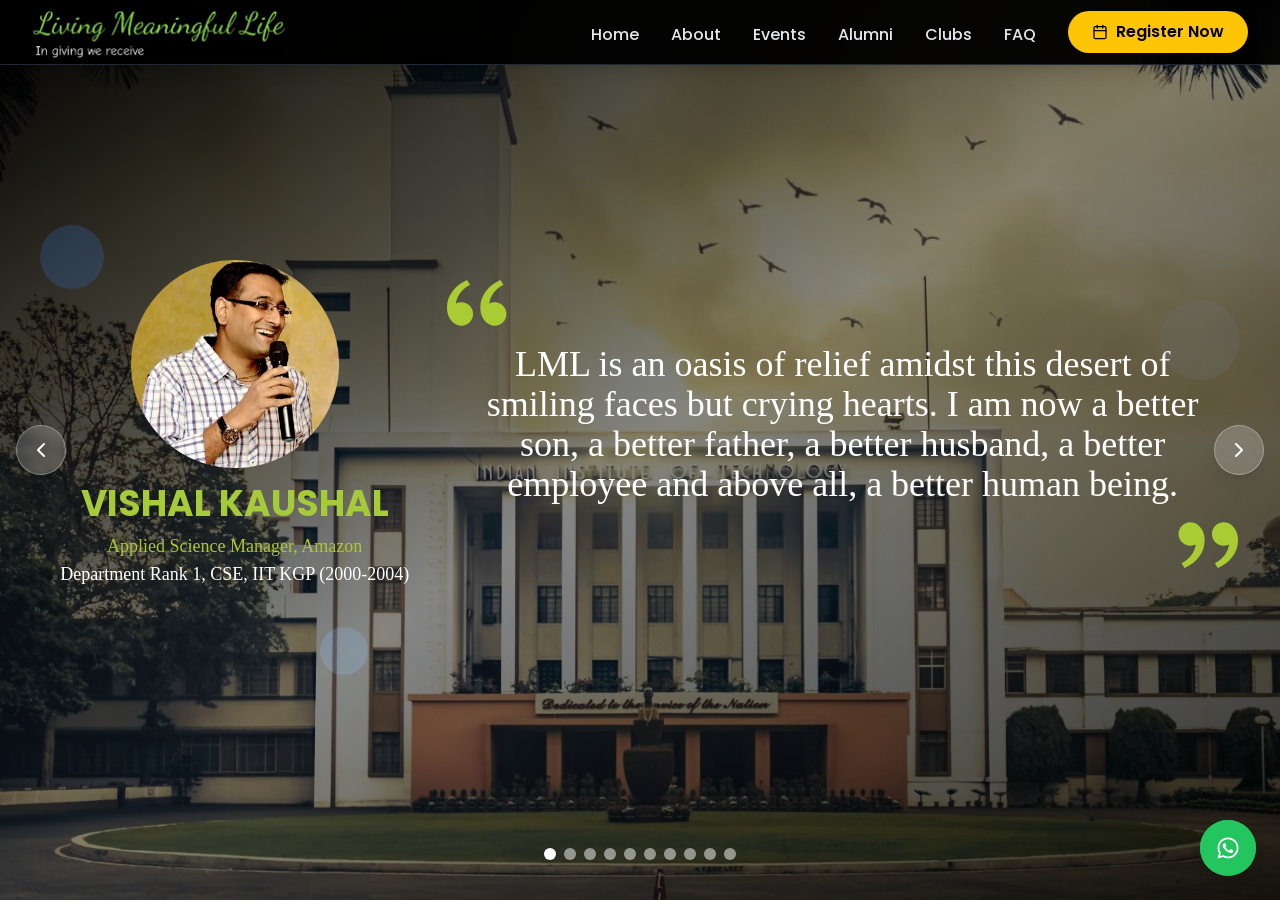
==== index.html @ a16ef156 "4th commit" ====
<!DOCTYPE html><html lang="en"><head><meta charSet="utf-8"/><meta http-equiv="x-ua-compatible" content="ie=edge"/><meta name="viewport" content="width=device-width, initial-scale=1, shrink-to-fit=no"/><meta name="generator" content="Gatsby 5.14.1"/><meta data-react-helmet="true" name="description" content="Living Meaningful Life is an e-community of IIT Kharagpur Alumni who believe in living meaningful life based on the timeless wisdom of Bhagavad Gita and who strive to help others, so that they may also start LIVING MEANINGFUL LIFE."/><style data-href="/styles.5fd4b69cadf0d6084f25.css" data-identity="gatsby-global-css">*,:after,:before{--tw-border-spacing-x:0;--tw-border-spacing-y:0;--tw-translate-x:0;--tw-translate-y:0;--tw-rotate:0;--tw-skew-x:0;--tw-skew-y:0;--tw-scale-x:1;--tw-scale-y:1;--tw-pan-x: ;--tw-pan-y: ;--tw-pinch-zoom: ;--tw-scroll-snap-strictness:proximity;--tw-gradient-from-position: ;--tw-gradient-via-position: ;--tw-gradient-to-position: ;--tw-ordinal: ;--tw-slashed-zero: ;--tw-numeric-figure: ;--tw-numeric-spacing: ;--tw-numeric-fraction: ;--tw-ring-inset: ;--tw-ring-offset-width:0px;--tw-ring-offset-color:#fff;--tw-ring-color:rgba(59,130,246,.5);--tw-ring-offset-shadow:0 0 #0000;--tw-ring-shadow:0 0 #0000;--tw-shadow:0 0 #0000;--tw-shadow-colored:0 0 #0000;--tw-blur: ;--tw-brightness: ;--tw-contrast: ;--tw-grayscale: ;--tw-hue-rotate: ;--tw-invert: ;--tw-saturate: ;--tw-sepia: ;--tw-drop-shadow: ;--tw-backdrop-blur: ;--tw-backdrop-brightness: ;--tw-backdrop-contrast: ;--tw-backdrop-grayscale: ;--tw-backdrop-hue-rotate: ;--tw-backdrop-invert: ;--tw-backdrop-opacity: ;--tw-backdrop-saturate: ;--tw-backdrop-sepia: ;--tw-contain-size: ;--tw-contain-layout: ;--tw-contain-paint: ;--tw-contain-style: }::-webkit-backdrop{--tw-border-spacing-x:0;--tw-border-spacing-y:0;--tw-translate-x:0;--tw-translate-y:0;--tw-rotate:0;--tw-skew-x:0;--tw-skew-y:0;--tw-scale-x:1;--tw-scale-y:1;--tw-pan-x: ;--tw-pan-y: ;--tw-pinch-zoom: ;--tw-scroll-snap-strictness:proximity;--tw-gradient-from-position: ;--tw-gradient-via-position: ;--tw-gradient-to-position: ;--tw-ordinal: ;--tw-slashed-zero: ;--tw-numeric-figure: ;--tw-numeric-spacing: ;--tw-numeric-fraction: ;--tw-ring-inset: ;--tw-ring-offset-width:0px;--tw-ring-offset-color:#fff;--tw-ring-color:rgba(59,130,246,.5);--tw-ring-offset-shadow:0 0 #0000;--tw-ring-shadow:0 0 #0000;--tw-shadow:0 0 #0000;--tw-shadow-colored:0 0 #0000;--tw-blur: ;--tw-brightness: ;--tw-contrast: ;--tw-grayscale: ;--tw-hue-rotate: ;--tw-invert: ;--tw-saturate: ;--tw-sepia: ;--tw-drop-shadow: ;--tw-backdrop-blur: ;--tw-backdrop-brightness: ;--tw-backdrop-contrast: ;--tw-backdrop-grayscale: ;--tw-backdrop-hue-rotate: ;--tw-backdrop-invert: ;--tw-backdrop-opacity: ;--tw-backdrop-saturate: ;--tw-backdrop-sepia: ;--tw-contain-size: ;--tw-contain-layout: ;--tw-contain-paint: ;--tw-contain-style: }::backdrop{--tw-border-spacing-x:0;--tw-border-spacing-y:0;--tw-translate-x:0;--tw-translate-y:0;--tw-rotate:0;--tw-skew-x:0;--tw-skew-y:0;--tw-scale-x:1;--tw-scale-y:1;--tw-pan-x: ;--tw-pan-y: ;--tw-pinch-zoom: ;--tw-scroll-snap-strictness:proximity;--tw-gradient-from-position: ;--tw-gradient-via-position: ;--tw-gradient-to-position: ;--tw-ordinal: ;--tw-slashed-zero: ;--tw-numeric-figure: ;--tw-numeric-spacing: ;--tw-numeric-fraction: ;--tw-ring-inset: ;--tw-ring-offset-width:0px;--tw-ring-offset-color:#fff;--tw-ring-color:rgba(59,130,246,.5);--tw-ring-offset-shadow:0 0 #0000;--tw-ring-shadow:0 0 #0000;--tw-shadow:0 0 #0000;--tw-shadow-colored:0 0 #0000;--tw-blur: ;--tw-brightness: ;--tw-contrast: ;--tw-grayscale: ;--tw-hue-rotate: ;--tw-invert: ;--tw-saturate: ;--tw-sepia: ;--tw-drop-shadow: ;--tw-backdrop-blur: ;--tw-backdrop-brightness: ;--tw-backdrop-contrast: ;--tw-backdrop-grayscale: ;--tw-backdrop-hue-rotate: ;--tw-backdrop-invert: ;--tw-backdrop-opacity: ;--tw-backdrop-saturate: ;--tw-backdrop-sepia: ;--tw-contain-size: ;--tw-contain-layout: ;--tw-contain-paint: ;--tw-contain-style: }/*
! tailwindcss v3.4.17 | MIT License | https://tailwindcss.com
*/*,:after,:before{border:0 solid #e5e7eb;box-sizing:border-box}:after,:before{--tw-content:""}:host,html{-webkit-text-size-adjust:100%;font-feature-settings:normal;-webkit-tap-highlight-color:transparent;font-family:ui-sans-serif,system-ui,sans-serif,Apple Color Emoji,Segoe UI Emoji,Segoe UI Symbol,Noto Color Emoji;font-variation-settings:normal;line-height:1.5;tab-size:4}body{line-height:inherit;margin:0}hr{border-top-width:1px;color:inherit;height:0}abbr:where([title]){-webkit-text-decoration:underline dotted;text-decoration:underline dotted}h1,h2,h3,h4,h5,h6{font-size:inherit;font-weight:inherit}a{color:inherit;text-decoration:inherit}b,strong{font-weight:bolder}code,kbd,pre,samp{font-feature-settings:normal;font-family:ui-monospace,SFMono-Regular,Menlo,Monaco,Consolas,Liberation Mono,Courier New,monospace;font-size:1em;font-variation-settings:normal}small{font-size:80%}sub,sup{font-size:75%;line-height:0;position:relative;vertical-align:baseline}sub{bottom:-.25em}sup{top:-.5em}table{border-collapse:collapse;border-color:inherit;text-indent:0}button,input,optgroup,select,textarea{font-feature-settings:inherit;color:inherit;font-family:inherit;font-size:100%;font-variation-settings:inherit;font-weight:inherit;letter-spacing:inherit;line-height:inherit;margin:0;padding:0}button,select{text-transform:none}button,input:where([type=button]),input:where([type=reset]),input:where([type=submit]){-webkit-appearance:button;background-color:transparent;background-image:none}:-moz-focusring{outline:auto}:-moz-ui-invalid{box-shadow:none}progress{vertical-align:baseline}::-webkit-inner-spin-button,::-webkit-outer-spin-button{height:auto}[type=search]{-webkit-appearance:textfield;outline-offset:-2px}::-webkit-search-decoration{-webkit-appearance:none}::-webkit-file-upload-button{-webkit-appearance:button;font:inherit}summary{display:list-item}blockquote,dd,dl,figure,h1,h2,h3,h4,h5,h6,hr,p,pre{margin:0}fieldset{margin:0}fieldset,legend{padding:0}menu,ol,ul{list-style:none;margin:0;padding:0}dialog{padding:0}textarea{resize:vertical}input::placeholder,textarea::placeholder{color:#9ca3af;opacity:1}[role=button],button{cursor:pointer}:disabled{cursor:default}audio,canvas,embed,iframe,img,object,svg,video{display:block;vertical-align:middle}img,video{height:auto;max-width:100%}[hidden]:where(:not([hidden=until-found])){display:none}body{background-color:#f5f2ed;color:#333;line-height:1.6}body,h1,h2,h3,h4,h5,h6{font-family:Poppins,sans-serif}h1,h2,h3,h4,h5,h6{font-weight:600}*{box-sizing:border-box;margin:0;padding:0}.container{width:100%}@media (min-width:640px){.container{max-width:640px}}@media (min-width:768px){.container{max-width:768px}}@media (min-width:1024px){.container{max-width:1024px}}@media (min-width:1280px){.container{max-width:1280px}}@media (min-width:1536px){.container{max-width:1536px}}.card{--tw-border-opacity:1;--tw-bg-opacity:1;--tw-shadow:0 10px 15px -3px rgba(0,0,0,.1),0 4px 6px -4px rgba(0,0,0,.1);--tw-shadow-colored:0 10px 15px -3px var(--tw-shadow-color),0 4px 6px -4px var(--tw-shadow-color);background-color:rgb(255 255 255/var(--tw-bg-opacity,1));border-color:rgb(243 244 246/var(--tw-border-opacity,1));border-radius:1rem;border-width:1px;padding:1.5rem;transition-duration:.3s;transition-property:all;transition-timing-function:cubic-bezier(.4,0,.2,1)}.card,.card:hover{box-shadow:var(--tw-ring-offset-shadow,0 0 #0000),var(--tw-ring-shadow,0 0 #0000),var(--tw-shadow)}.card:hover{--tw-shadow:0 25px 50px -12px rgba(0,0,0,.25);--tw-shadow-colored:0 25px 50px -12px var(--tw-shadow-color)}.section-padding{padding:4rem 1rem}@media (min-width:640px){.section-padding{padding-left:1.5rem;padding-right:1.5rem}}@media (min-width:1024px){.section-padding{padding-left:2rem;padding-right:2rem}}.sr-only{clip:rect(0,0,0,0);border-width:0;height:1px;margin:-1px;overflow:hidden;padding:0;position:absolute;white-space:nowrap;width:1px}.visible{visibility:visible}.fixed{position:fixed}.absolute{position:absolute}.relative{position:relative}.inset-0{inset:0}.bottom-1{bottom:.25rem}.bottom-1\/4{bottom:25%}.bottom-10{bottom:2.5rem}.bottom-6{bottom:1.5rem}.left-0{left:0}.left-1{left:.25rem}.left-1\/2{left:50%}.left-1\/4{left:25%}.left-10{left:2.5rem}.left-4{left:1rem}.right-10{right:2.5rem}.right-16{right:4rem}.right-4{right:1rem}.right-6{right:1.5rem}.top-0{top:0}.top-1{top:.25rem}.top-1\/2{top:50%}.top-1\/3{top:33.333333%}.top-1\/4{top:25%}.top-16{top:4rem}.top-4{top:1rem}.z-0{z-index:0}.z-10{z-index:10}.z-20{z-index:20}.z-50{z-index:50}.mx-auto{margin-left:auto;margin-right:auto}.mb-1{margin-bottom:.25rem}.mb-12{margin-bottom:3rem}.mb-16{margin-bottom:4rem}.mb-2{margin-bottom:.5rem}.mb-3{margin-bottom:.75rem}.mb-4{margin-bottom:1rem}.mb-6{margin-bottom:1.5rem}.mb-8{margin-bottom:2rem}.ml-10{margin-left:2.5rem}.ml-3{margin-left:.75rem}.mr-2{margin-right:.5rem}.mr-4{margin-right:1rem}.mt-12{margin-top:3rem}.mt-2{margin-top:.5rem}.mt-4{margin-top:1rem}.mt-6{margin-top:1.5rem}.block{display:block}.inline-block{display:inline-block}.flex{display:flex}.table{display:table}.grid{display:grid}.hidden{display:none}.aspect-square{aspect-ratio:1/1}.h-10{height:2.5rem}.h-12{height:3rem}.h-14{height:3.5rem}.h-16{height:4rem}.h-2{height:.5rem}.h-3{height:.75rem}.h-32{height:8rem}.h-4{height:1rem}.h-48{height:12rem}.h-5{height:1.25rem}.h-6{height:1.5rem}.h-64{height:16rem}.h-96{height:24rem}.h-\[80vh\]{height:80vh}.h-\[90\%\]{height:90%}.h-\[90vh\]{height:90vh}.h-full{height:100%}.h-screen{height:100vh}.min-h-\[90vh\]{min-height:90vh}.min-h-screen{min-height:100vh}.w-1{width:.25rem}.w-10{width:2.5rem}.w-12{width:3rem}.w-14{width:3.5rem}.w-16{width:4rem}.w-2{width:.5rem}.w-20{width:5rem}.w-3{width:.75rem}.w-32{width:8rem}.w-4{width:1rem}.w-5{width:1.25rem}.w-6{width:1.5rem}.w-\[17rem\]{width:17rem}.w-fit{width:-moz-fit-content;width:-webkit-fit-content;width:fit-content}.w-full{width:100%}.max-w-2xl{max-width:42rem}.max-w-3xl{max-width:48rem}.max-w-4xl{max-width:56rem}.max-w-7xl{max-width:80rem}.max-w-full{max-width:100%}.max-w-md{max-width:28rem}.flex-shrink-0{flex-shrink:0}.grow{flex-grow:1}.-translate-x-1{--tw-translate-x:-0.25rem}.-translate-x-1,.-translate-x-1\/2{transform:translate(var(--tw-translate-x),var(--tw-translate-y)) rotate(var(--tw-rotate)) skewX(var(--tw-skew-x)) skewY(var(--tw-skew-y)) scaleX(var(--tw-scale-x)) scaleY(var(--tw-scale-y))}.-translate-x-1\/2{--tw-translate-x:-50%}.-translate-y-1{--tw-translate-y:-0.25rem}.-translate-y-1,.-translate-y-1\/2{transform:translate(var(--tw-translate-x),var(--tw-translate-y)) rotate(var(--tw-rotate)) skewX(var(--tw-skew-x)) skewY(var(--tw-skew-y)) scaleX(var(--tw-scale-x)) scaleY(var(--tw-scale-y))}.-translate-y-1\/2{--tw-translate-y:-50%}.transform{transform:translate(var(--tw-translate-x),var(--tw-translate-y)) rotate(var(--tw-rotate)) skewX(var(--tw-skew-x)) skewY(var(--tw-skew-y)) scaleX(var(--tw-scale-x)) scaleY(var(--tw-scale-y))}@keyframes ping{75%,to{opacity:0;transform:scale(2)}}.animate-ping{animation:ping 1s cubic-bezier(0,0,.2,1) infinite}@keyframes pulse{50%{opacity:.5}}.animate-pulse{animation:pulse 2s cubic-bezier(.4,0,.6,1) infinite}.cursor-pointer{cursor:pointer}.select-none{-webkit-user-select:none;user-select:none}.snap-start{scroll-snap-align:start}.grid-cols-2{grid-template-columns:repeat(2,minmax(0,1fr))}.flex-row{flex-direction:row}.flex-col{flex-direction:column}.items-center{align-items:center}.items-baseline{align-items:baseline}.justify-center{justify-content:center}.justify-between{justify-content:space-between}.gap-12{gap:3rem}.gap-4{gap:1rem}.gap-8{gap:2rem}.space-x-2>:not([hidden])~:not([hidden]){--tw-space-x-reverse:0;margin-left:calc(.5rem*(1 - var(--tw-space-x-reverse)));margin-right:calc(.5rem*var(--tw-space-x-reverse))}.space-x-6>:not([hidden])~:not([hidden]){--tw-space-x-reverse:0;margin-left:calc(1.5rem*(1 - var(--tw-space-x-reverse)));margin-right:calc(1.5rem*var(--tw-space-x-reverse))}.space-x-8>:not([hidden])~:not([hidden]){--tw-space-x-reverse:0;margin-left:calc(2rem*(1 - var(--tw-space-x-reverse)));margin-right:calc(2rem*var(--tw-space-x-reverse))}.space-y-1>:not([hidden])~:not([hidden]){--tw-space-y-reverse:0;margin-bottom:calc(.25rem*var(--tw-space-y-reverse));margin-top:calc(.25rem*(1 - var(--tw-space-y-reverse)))}.space-y-2>:not([hidden])~:not([hidden]){--tw-space-y-reverse:0;margin-bottom:calc(.5rem*var(--tw-space-y-reverse));margin-top:calc(.5rem*(1 - var(--tw-space-y-reverse)))}.space-y-6>:not([hidden])~:not([hidden]){--tw-space-y-reverse:0;margin-bottom:calc(1.5rem*var(--tw-space-y-reverse));margin-top:calc(1.5rem*(1 - var(--tw-space-y-reverse)))}.self-start{align-self:flex-start}.self-end{align-self:flex-end}.overflow-hidden{overflow:hidden}.rounded{border-radius:.25rem}.rounded-2xl{border-radius:1rem}.rounded-full{border-radius:9999px}.rounded-lg{border-radius:.5rem}.rounded-md{border-radius:.375rem}.rounded-xl{border-radius:.75rem}.border{border-width:1px}.border-2{border-width:2px}.border-b{border-bottom-width:1px}.border-t{border-top-width:1px}.border-blue-100{--tw-border-opacity:1;border-color:rgb(219 234 254/var(--tw-border-opacity,1))}.border-blue-200{--tw-border-opacity:1;border-color:rgb(191 219 254/var(--tw-border-opacity,1))}.border-gray-100{--tw-border-opacity:1;border-color:rgb(243 244 246/var(--tw-border-opacity,1))}.border-gray-200{--tw-border-opacity:1;border-color:rgb(229 231 235/var(--tw-border-opacity,1))}.border-gray-700{--tw-border-opacity:1;border-color:rgb(55 65 81/var(--tw-border-opacity,1))}.border-gray-800{--tw-border-opacity:1;border-color:rgb(31 41 55/var(--tw-border-opacity,1))}.border-white{--tw-border-opacity:1;border-color:rgb(255 255 255/var(--tw-border-opacity,1))}.border-white\/20{border-color:hsla(0,0%,100%,.2)}.border-white\/30{border-color:hsla(0,0%,100%,.3)}.border-yellow-500{--tw-border-opacity:1;border-color:rgb(234 179 8/var(--tw-border-opacity,1))}.border-yellow-500\/50{border-color:rgba(234,179,8,.5)}.bg-\[\#3b3b3b\]{--tw-bg-opacity:1;background-color:rgb(59 59 59/var(--tw-bg-opacity,1))}.bg-\[\#f5f2ed\]{--tw-bg-opacity:1;background-color:rgb(245 242 237/var(--tw-bg-opacity,1))}.bg-\[\#fdc503\]{--tw-bg-opacity:1;background-color:rgb(253 197 3/var(--tw-bg-opacity,1))}.bg-black{--tw-bg-opacity:1;background-color:rgb(0 0 0/var(--tw-bg-opacity,1))}.bg-black\/95{background-color:rgba(0,0,0,.95)}.bg-blue-300{--tw-bg-opacity:1;background-color:rgb(147 197 253/var(--tw-bg-opacity,1))}.bg-blue-300\/20{background-color:rgba(147,197,253,.2)}.bg-blue-500{--tw-bg-opacity:1;background-color:rgb(59 130 246/var(--tw-bg-opacity,1))}.bg-blue-500\/20{background-color:rgba(59,130,246,.2)}.bg-gray-100{--tw-bg-opacity:1;background-color:rgb(243 244 246/var(--tw-bg-opacity,1))}.bg-gray-50{--tw-bg-opacity:1;background-color:rgb(249 250 251/var(--tw-bg-opacity,1))}.bg-gray-500{--tw-bg-opacity:1;background-color:rgb(107 114 128/var(--tw-bg-opacity,1))}.bg-gray-500\/20{background-color:hsla(220,9%,46%,.2)}.bg-gray-800{--tw-bg-opacity:1;background-color:rgb(31 41 55/var(--tw-bg-opacity,1))}.bg-green-400{--tw-bg-opacity:1;background-color:rgb(74 222 128/var(--tw-bg-opacity,1))}.bg-green-500{--tw-bg-opacity:1;background-color:rgb(34 197 94/var(--tw-bg-opacity,1))}.bg-indigo-600{--tw-bg-opacity:1;background-color:rgb(79 70 229/var(--tw-bg-opacity,1))}.bg-white{--tw-bg-opacity:1;background-color:rgb(255 255 255/var(--tw-bg-opacity,1))}.bg-white\/10{background-color:hsla(0,0%,100%,.1)}.bg-white\/20{background-color:hsla(0,0%,100%,.2)}.bg-white\/30{background-color:hsla(0,0%,100%,.3)}.bg-white\/50{background-color:hsla(0,0%,100%,.5)}.bg-yellow-400{--tw-bg-opacity:1;background-color:rgb(250 204 21/var(--tw-bg-opacity,1))}.bg-yellow-400\/30{background-color:rgba(250,204,21,.3)}.bg-gradient-to-b{background-image:linear-gradient(to bottom,var(--tw-gradient-stops))}.bg-gradient-to-br{background-image:linear-gradient(to bottom right,var(--tw-gradient-stops))}.bg-gradient-to-r{background-image:linear-gradient(to right,var(--tw-gradient-stops))}.from-\[\#e9c95f\]{--tw-gradient-from:#e9c95f var(--tw-gradient-from-position);--tw-gradient-to:rgba(233,201,95,0) var(--tw-gradient-to-position);--tw-gradient-stops:var(--tw-gradient-from),var(--tw-gradient-to)}.from-black{--tw-gradient-from:#000 var(--tw-gradient-from-position);--tw-gradient-to:transparent var(--tw-gradient-to-position);--tw-gradient-stops:var(--tw-gradient-from),var(--tw-gradient-to)}.from-blue-100{--tw-gradient-from:#dbeafe var(--tw-gradient-from-position);--tw-gradient-to:rgba(219,234,254,0) var(--tw-gradient-to-position);--tw-gradient-stops:var(--tw-gradient-from),var(--tw-gradient-to)}.from-green-50{--tw-gradient-from:#f0fdf4 var(--tw-gradient-from-position);--tw-gradient-to:rgba(240,253,244,0) var(--tw-gradient-to-position);--tw-gradient-stops:var(--tw-gradient-from),var(--tw-gradient-to)}.from-slate-400{--tw-gradient-from:#94a3b8 var(--tw-gradient-from-position);--tw-gradient-to:rgba(148,163,184,0) var(--tw-gradient-to-position);--tw-gradient-stops:var(--tw-gradient-from),var(--tw-gradient-to)}.from-5\%{--tw-gradient-from-position:5%}.via-gray-900{--tw-gradient-to:rgba(17,24,39,0) var(--tw-gradient-to-position);--tw-gradient-stops:var(--tw-gradient-from),#111827 var(--tw-gradient-via-position),var(--tw-gradient-to)}.via-gray-900\/50{--tw-gradient-to:rgba(17,24,39,0) var(--tw-gradient-to-position);--tw-gradient-stops:var(--tw-gradient-from),rgba(17,24,39,.5) var(--tw-gradient-via-position),var(--tw-gradient-to)}.to-\[\#dba800\]{--tw-gradient-to:#dba800 var(--tw-gradient-to-position)}.to-\[\#f5f2ed\]{--tw-gradient-to:#f5f2ed var(--tw-gradient-to-position)}.to-black{--tw-gradient-to:#000 var(--tw-gradient-to-position)}.to-black\/80{--tw-gradient-to:rgba(0,0,0,.8) var(--tw-gradient-to-position)}.to-blue-200{--tw-gradient-to:#bfdbfe var(--tw-gradient-to-position)}.to-green-100{--tw-gradient-to:#dcfce7 var(--tw-gradient-to-position)}.to-slate-500{--tw-gradient-to:#64748b var(--tw-gradient-to-position)}.bg-clip-text{-webkit-background-clip:text;background-clip:text}.object-cover{object-fit:cover}.p-1{padding:.25rem}.p-1\.5{padding:.375rem}.p-2{padding:.5rem}.p-3{padding:.75rem}.p-4{padding:1rem}.p-6{padding:1.5rem}.p-8{padding:2rem}.px-2{padding-left:.5rem;padding-right:.5rem}.px-3{padding-left:.75rem;padding-right:.75rem}.px-4{padding-left:1rem;padding-right:1rem}.px-6{padding-left:1.5rem;padding-right:1.5rem}.px-8{padding-left:2rem;padding-right:2rem}.py-1{padding-bottom:.25rem;padding-top:.25rem}.py-12{padding-bottom:3rem;padding-top:3rem}.py-2{padding-bottom:.5rem;padding-top:.5rem}.py-3{padding-bottom:.75rem;padding-top:.75rem}.py-4{padding-bottom:1rem;padding-top:1rem}.pb-3{padding-bottom:.75rem}.pt-16{padding-top:4rem}.pt-2{padding-top:.5rem}.pt-20{padding-top:5rem}.pt-8{padding-top:2rem}.text-center{text-align:center}.font-lora{font-family:Lora,serif}.font-poppins{font-family:Poppins,sans-serif}.font-serif{font-family:ui-serif,Georgia,Cambria,Times New Roman,Times,serif}.text-2xl{font-size:1.5rem;line-height:2rem}.text-3xl{font-size:1.875rem;line-height:2.25rem}.text-5xl{font-size:3rem;line-height:1}.text-7xl{font-size:4.5rem;line-height:1}.text-lg{font-size:1.125rem;line-height:1.75rem}.text-sm{font-size:.875rem;line-height:1.25rem}.text-xl{font-size:1.25rem;line-height:1.75rem}.text-xs{font-size:.75rem;line-height:1rem}.font-bold{font-weight:700}.font-medium{font-weight:500}.font-semibold{font-weight:600}.uppercase{text-transform:uppercase}.leading-relaxed{line-height:1.625}.text-\[\#f0c63a\]{--tw-text-opacity:1;color:rgb(240 198 58/var(--tw-text-opacity,1))}.text-\[\#fed23d\]{--tw-text-opacity:1;color:rgb(254 210 61/var(--tw-text-opacity,1))}.text-black{--tw-text-opacity:1;color:rgb(0 0 0/var(--tw-text-opacity,1))}.text-gray-200{--tw-text-opacity:1;color:rgb(229 231 235/var(--tw-text-opacity,1))}.text-gray-300{--tw-text-opacity:1;color:rgb(209 213 219/var(--tw-text-opacity,1))}.text-gray-400{--tw-text-opacity:1;color:rgb(156 163 175/var(--tw-text-opacity,1))}.text-gray-600{--tw-text-opacity:1;color:rgb(75 85 99/var(--tw-text-opacity,1))}.text-gray-700{--tw-text-opacity:1;color:rgb(55 65 81/var(--tw-text-opacity,1))}.text-gray-800{--tw-text-opacity:1;color:rgb(31 41 55/var(--tw-text-opacity,1))}.text-green-500{--tw-text-opacity:1;color:rgb(34 197 94/var(--tw-text-opacity,1))}.text-green-600{--tw-text-opacity:1;color:rgb(22 163 74/var(--tw-text-opacity,1))}.text-indigo-600{--tw-text-opacity:1;color:rgb(79 70 229/var(--tw-text-opacity,1))}.text-red-500{--tw-text-opacity:1;color:rgb(239 68 68/var(--tw-text-opacity,1))}.text-transparent{color:transparent}.text-white{--tw-text-opacity:1;color:rgb(255 255 255/var(--tw-text-opacity,1))}.text-yellow-500{--tw-text-opacity:1;color:rgb(234 179 8/var(--tw-text-opacity,1))}.text-yellow-600{--tw-text-opacity:1;color:rgb(202 138 4/var(--tw-text-opacity,1))}.text-yellow-800{--tw-text-opacity:1;color:rgb(133 77 14/var(--tw-text-opacity,1))}.opacity-0{opacity:0}.opacity-100{opacity:1}.opacity-75{opacity:.75}.opacity-90{opacity:.9}.shadow{--tw-shadow:0 1px 3px 0 rgba(0,0,0,.1),0 1px 2px -1px rgba(0,0,0,.1);--tw-shadow-colored:0 1px 3px 0 var(--tw-shadow-color),0 1px 2px -1px var(--tw-shadow-color)}.shadow,.shadow-2xl{box-shadow:var(--tw-ring-offset-shadow,0 0 #0000),var(--tw-ring-shadow,0 0 #0000),var(--tw-shadow)}.shadow-2xl{--tw-shadow:0 25px 50px -12px rgba(0,0,0,.25);--tw-shadow-colored:0 25px 50px -12px var(--tw-shadow-color)}.shadow-lg{--tw-shadow:0 10px 15px -3px rgba(0,0,0,.1),0 4px 6px -4px rgba(0,0,0,.1);--tw-shadow-colored:0 10px 15px -3px var(--tw-shadow-color),0 4px 6px -4px var(--tw-shadow-color);box-shadow:var(--tw-ring-offset-shadow,0 0 #0000),var(--tw-ring-shadow,0 0 #0000),var(--tw-shadow)}.blur{--tw-blur:blur(8px)}.blur,.filter{filter:var(--tw-blur) var(--tw-brightness) var(--tw-contrast) var(--tw-grayscale) var(--tw-hue-rotate) var(--tw-invert) var(--tw-saturate) var(--tw-sepia) var(--tw-drop-shadow)}.backdrop-blur-lg{--tw-backdrop-blur:blur(16px)}.backdrop-blur-lg,.backdrop-blur-md{-webkit-backdrop-filter:var(--tw-backdrop-blur) var(--tw-backdrop-brightness) var(--tw-backdrop-contrast) var(--tw-backdrop-grayscale) var(--tw-backdrop-hue-rotate) var(--tw-backdrop-invert) var(--tw-backdrop-opacity) var(--tw-backdrop-saturate) var(--tw-backdrop-sepia);backdrop-filter:var(--tw-backdrop-blur) var(--tw-backdrop-brightness) var(--tw-backdrop-contrast) var(--tw-backdrop-grayscale) var(--tw-backdrop-hue-rotate) var(--tw-backdrop-invert) var(--tw-backdrop-opacity) var(--tw-backdrop-saturate) var(--tw-backdrop-sepia)}.backdrop-blur-md{--tw-backdrop-blur:blur(12px)}.backdrop-blur-sm{--tw-backdrop-blur:blur(4px);-webkit-backdrop-filter:var(--tw-backdrop-blur) var(--tw-backdrop-brightness) var(--tw-backdrop-contrast) var(--tw-backdrop-grayscale) var(--tw-backdrop-hue-rotate) var(--tw-backdrop-invert) var(--tw-backdrop-opacity) var(--tw-backdrop-saturate) var(--tw-backdrop-sepia);backdrop-filter:var(--tw-backdrop-blur) var(--tw-backdrop-brightness) var(--tw-backdrop-contrast) var(--tw-backdrop-grayscale) var(--tw-backdrop-hue-rotate) var(--tw-backdrop-invert) var(--tw-backdrop-opacity) var(--tw-backdrop-saturate) var(--tw-backdrop-sepia)}.transition{transition-duration:.15s;transition-property:color,background-color,border-color,text-decoration-color,fill,stroke,opacity,box-shadow,transform,filter,-webkit-backdrop-filter;transition-property:color,background-color,border-color,text-decoration-color,fill,stroke,opacity,box-shadow,transform,filter,backdrop-filter;transition-property:color,background-color,border-color,text-decoration-color,fill,stroke,opacity,box-shadow,transform,filter,backdrop-filter,-webkit-backdrop-filter;transition-timing-function:cubic-bezier(.4,0,.2,1)}.transition-all{transition-duration:.15s;transition-property:all;transition-timing-function:cubic-bezier(.4,0,.2,1)}.transition-colors{transition-duration:.15s;transition-property:color,background-color,border-color,text-decoration-color,fill,stroke;transition-timing-function:cubic-bezier(.4,0,.2,1)}.transition-opacity{transition-duration:.15s;transition-property:opacity;transition-timing-function:cubic-bezier(.4,0,.2,1)}.transition-shadow{transition-duration:.15s;transition-property:box-shadow;transition-timing-function:cubic-bezier(.4,0,.2,1)}.transition-transform{transition-duration:.15s;transition-property:transform;transition-timing-function:cubic-bezier(.4,0,.2,1)}.duration-1000{transition-duration:1s}.duration-200{transition-duration:.2s}.duration-300{transition-duration:.3s}.ease-in-out{transition-timing-function:cubic-bezier(.4,0,.2,1)}.custom-shape-divider-top-1751961309{line-height:0;overflow:hidden;width:100%}html{scroll-behavior:smooth}@keyframes float{0%,to{transform:translateY(0)}50%{transform:translateY(-20px)}}.float-animation{animation:float 3s ease-in-out infinite}.glass{backdrop-filter:blur(16px) saturate(180%);-webkit-backdrop-filter:blur(16px) saturate(180%);background-color:hsla(0,0%,100%,.75);border:1px solid rgba(209,213,219,.3)}.hover\:scale-105:hover{--tw-scale-x:1.05;--tw-scale-y:1.05;transform:translate(var(--tw-translate-x),var(--tw-translate-y)) rotate(var(--tw-rotate)) skewX(var(--tw-skew-x)) skewY(var(--tw-skew-y)) scaleX(var(--tw-scale-x)) scaleY(var(--tw-scale-y))}.hover\:border-blue-200:hover{--tw-border-opacity:1;border-color:rgb(191 219 254/var(--tw-border-opacity,1))}.hover\:bg-gray-100:hover{--tw-bg-opacity:1;background-color:rgb(243 244 246/var(--tw-bg-opacity,1))}.hover\:bg-gray-50:hover{--tw-bg-opacity:1;background-color:rgb(249 250 251/var(--tw-bg-opacity,1))}.hover\:bg-green-600:hover{--tw-bg-opacity:1;background-color:rgb(22 163 74/var(--tw-bg-opacity,1))}.hover\:bg-indigo-700:hover{--tw-bg-opacity:1;background-color:rgb(67 56 202/var(--tw-bg-opacity,1))}.hover\:bg-white\/30:hover{background-color:hsla(0,0%,100%,.3)}.hover\:text-white:hover{--tw-text-opacity:1;color:rgb(255 255 255/var(--tw-text-opacity,1))}.hover\:text-yellow-400:hover{--tw-text-opacity:1;color:rgb(250 204 21/var(--tw-text-opacity,1))}.hover\:shadow-2xl:hover{--tw-shadow:0 25px 50px -12px rgba(0,0,0,.25);--tw-shadow-colored:0 25px 50px -12px var(--tw-shadow-color)}.hover\:shadow-2xl:hover,.hover\:shadow-xl:hover{box-shadow:var(--tw-ring-offset-shadow,0 0 #0000),var(--tw-ring-shadow,0 0 #0000),var(--tw-shadow)}.hover\:shadow-xl:hover{--tw-shadow:0 20px 25px -5px rgba(0,0,0,.1),0 8px 10px -6px rgba(0,0,0,.1);--tw-shadow-colored:0 20px 25px -5px var(--tw-shadow-color),0 8px 10px -6px var(--tw-shadow-color)}.active\:scale-90:active{--tw-scale-x:.9;--tw-scale-y:.9}.active\:scale-90:active,.group:hover .group-hover\:scale-105{transform:translate(var(--tw-translate-x),var(--tw-translate-y)) rotate(var(--tw-rotate)) skewX(var(--tw-skew-x)) skewY(var(--tw-skew-y)) scaleX(var(--tw-scale-x)) scaleY(var(--tw-scale-y))}.group:hover .group-hover\:scale-105{--tw-scale-x:1.05;--tw-scale-y:1.05}.group:hover .group-hover\:scale-110{--tw-scale-x:1.1;--tw-scale-y:1.1;transform:translate(var(--tw-translate-x),var(--tw-translate-y)) rotate(var(--tw-rotate)) skewX(var(--tw-skew-x)) skewY(var(--tw-skew-y)) scaleX(var(--tw-scale-x)) scaleY(var(--tw-scale-y))}.group:hover .group-hover\:opacity-100{opacity:1}@media (min-width:640px){.sm\:block{display:block}.sm\:h-12{height:3rem}.sm\:h-16{height:4rem}.sm\:h-20{height:5rem}.sm\:h-3{height:.75rem}.sm\:h-40{height:10rem}.sm\:h-6{height:1.5rem}.sm\:h-80{height:20rem}.sm\:w-12{width:3rem}.sm\:w-16{width:4rem}.sm\:w-20{width:5rem}.sm\:w-3{width:.75rem}.sm\:w-40{width:10rem}.sm\:w-6{width:1.5rem}.sm\:p-3{padding:.75rem}.sm\:px-3{padding-left:.75rem;padding-right:.75rem}.sm\:px-6{padding-left:1.5rem;padding-right:1.5rem}.sm\:text-2xl{font-size:1.5rem;line-height:2rem}.sm\:text-base{font-size:1rem;line-height:1.5rem}}@media (min-width:768px){.md\:mb-0{margin-bottom:0}.md\:ml-10{margin-left:2.5rem}.md\:ml-5{margin-left:1.25rem}.md\:block{display:block}.md\:hidden{display:none}.md\:h-48{height:12rem}.md\:h-96{height:24rem}.md\:h-\[70vh\]{height:70vh}.md\:w-1\/3{width:33.333333%}.md\:w-2\/3{width:66.666667%}.md\:w-20{width:5rem}.md\:w-48{width:12rem}.md\:min-w-96{min-width:24rem}.md\:max-w-80{max-width:20rem}.md\:grid-cols-1{grid-template-columns:repeat(1,minmax(0,1fr))}.md\:grid-cols-2{grid-template-columns:repeat(2,minmax(0,1fr))}.md\:grid-cols-3{grid-template-columns:repeat(3,minmax(0,1fr))}.md\:flex-row{flex-direction:row}.md\:items-start{align-items:flex-start}.md\:p-3{padding:.75rem}.md\:px-8{padding-left:2rem;padding-right:2rem}.md\:text-3xl{font-size:1.875rem;line-height:2.25rem}.md\:text-4xl{font-size:2.25rem;line-height:2.5rem}.md\:text-6xl{font-size:3.75rem;line-height:1}.md\:text-base{font-size:1rem;line-height:1.5rem}.md\:text-lg{font-size:1.125rem;line-height:1.75rem}}@media (min-width:1024px){.lg\:h-52{height:13rem}.lg\:h-\[80vh\]{height:80vh}.lg\:w-52{width:13rem}.lg\:grid-cols-4{grid-template-columns:repeat(4,minmax(0,1fr))}.lg\:grid-cols-5{grid-template-columns:repeat(5,minmax(0,1fr))}.lg\:px-12{padding-left:3rem;padding-right:3rem}.lg\:px-8{padding-left:2rem;padding-right:2rem}.lg\:text-4xl{font-size:2.25rem;line-height:2.5rem}}</style><style>.gatsby-image-wrapper{position:relative;overflow:hidden}.gatsby-image-wrapper picture.object-fit-polyfill{position:static!important}.gatsby-image-wrapper img{bottom:0;height:100%;left:0;margin:0;max-width:none;padding:0;position:absolute;right:0;top:0;width:100%;object-fit:cover}.gatsby-image-wrapper [data-main-image]{opacity:0;transform:translateZ(0);transition:opacity .25s linear;will-change:opacity}.gatsby-image-wrapper-constrained{display:inline-block;vertical-align:top}</style><noscript><style>.gatsby-image-wrapper noscript [data-main-image]{opacity:1!important}.gatsby-image-wrapper [data-placeholder-image]{opacity:0!important}</style></noscript><script type="module">const e="undefined"!=typeof HTMLImageElement&&"loading"in HTMLImageElement.prototype;e&&document.body.addEventListener("load",(function(e){const t=e.target;if(void 0===t.dataset.mainImage)return;if(void 0===t.dataset.gatsbyImageSsr)return;let a=null,n=t;for(;null===a&&n;)void 0!==n.parentNode.dataset.gatsbyImageWrapper&&(a=n.parentNode),n=n.parentNode;const o=a.querySelector("[data-placeholder-image]"),r=new Image;r.src=t.currentSrc,r.decode().catch((()=>{})).then((()=>{t.style.opacity=1,o&&(o.style.opacity=0,o.style.transition="opacity 500ms linear")}))}),!0);</script><title data-react-helmet="true">Living Meaningful Life - In giving we receive | IIT Kharagpur Alumni Community</title><link data-react-helmet="true" rel="preconnect" href="https://fonts.googleapis.com"/><link data-react-helmet="true" rel="preconnect" href="https://fonts.gstatic.com"/><link data-react-helmet="true" href="https://fonts.googleapis.com/css2?family=Poppins:wght@300;400;500;600;700;800&amp;family=Roboto:wght@300;400;500;700&amp;display=swap" rel="stylesheet"/><link data-react-helmet="true" href="https://fonts.googleapis.com/css2?family=Lora:ital,wght@0,400..700;1,400..700&amp;display=swap" rel="stylesheet"/><link data-react-helmet="true" href="https://fonts.googleapis.com/css2?family=Quicksand:wght@300..700&amp;display=swap" rel="stylesheet"/><script data-react-helmet="true" src="https://player.vimeo.com/api/player.js"></script><link rel="icon" href="/favicon-32x32.png?v=397d8c25eb8b1c384bb44cf230102c43" type="image/png"/><link rel="manifest" href="/manifest.webmanifest" crossorigin="anonymous"/><link rel="apple-touch-icon" sizes="48x48" href="/icons/icon-48x48.png?v=397d8c25eb8b1c384bb44cf230102c43"/><link rel="apple-touch-icon" sizes="72x72" href="/icons/icon-72x72.png?v=397d8c25eb8b1c384bb44cf230102c43"/><link rel="apple-touch-icon" sizes="96x96" href="/icons/icon-96x96.png?v=397d8c25eb8b1c384bb44cf230102c43"/><link rel="apple-touch-icon" sizes="144x144" href="/icons/icon-144x144.png?v=397d8c25eb8b1c384bb44cf230102c43"/><link rel="apple-touch-icon" sizes="192x192" href="/icons/icon-192x192.png?v=397d8c25eb8b1c384bb44cf230102c43"/><link rel="apple-touch-icon" sizes="256x256" href="/icons/icon-256x256.png?v=397d8c25eb8b1c384bb44cf230102c43"/><link rel="apple-touch-icon" sizes="384x384" href="/icons/icon-384x384.png?v=397d8c25eb8b1c384bb44cf230102c43"/><link rel="apple-touch-icon" sizes="512x512" href="/icons/icon-512x512.png?v=397d8c25eb8b1c384bb44cf230102c43"/></head><body><div id="___gatsby"><div style="outline:none" tabindex="-1" id="gatsby-focus-wrapper"><div class="App"><h1 class="sr-only">Living Meaningful Life</h1><nav class="fixed top-0 select-none w-full bg-black/95 backdrop-blur-md shadow-lg z-50 border-b border-gray-800"><div class="max-w-7xl mx-auto px-4 sm:px-6 lg:px-8"><div class="flex justify-between items-center h-16"><div class="flex items-center"><div class="flex-shrink-0 flex items-center"><div class="flex flex-col"><img src="images/icons/logo.JPG" class="h-14" loading="lazy"/></div></div></div><div class="hidden md:block"><div class="ml-10 flex items-baseline space-x-8"><a href="#hero" class="text-gray-200 hover:text-yellow-400 transition-colors font-medium">Home</a><a href="#about" class="text-gray-200 hover:text-yellow-400 transition-colors font-medium">About</a><a href="#events" class="text-gray-200 hover:text-yellow-400 transition-colors font-medium">Events</a><a href="#alumni" class="text-gray-200 hover:text-yellow-400 transition-colors font-medium">Alumni</a><a href="https://clubs.livingmeaningfullife.com" target="_blank" class="text-gray-200 hover:text-yellow-400 transition-colors font-medium">Clubs</a><a href="#faq" class="text-gray-200 hover:text-yellow-400 transition-colors font-medium">FAQ</a><a target="_blank" href="https://docs.google.com/forms/d/e/1FAIpQLSeInO8R-yWU3ijlM9Jv7ib2DNtdB6nk4kZxvWC62tv9picjcw/viewform" class="bg-[#fdc503] text-black px-6 py-2 rounded-full font-semibold transition-all duration-300 shadow-lg hover:shadow-xl transform hover:scale-105 flex items-center"><svg xmlns="http://www.w3.org/2000/svg" width="24" height="24" viewBox="0 0 24 24" fill="none" stroke="currentColor" stroke-width="2" stroke-linecap="round" stroke-linejoin="round" class="w-4 h-4 mr-2"><rect width="18" height="18" x="3" y="4" rx="2" ry="2"></rect><line x1="16" x2="16" y1="2" y2="6"></line><line x1="8" x2="8" y1="2" y2="6"></line><line x1="3" x2="21" y1="10" y2="10"></line></svg>Register Now</a></div></div><div class="md:hidden"><button class="text-gray-700 hover:text-yellow-400 p-2 rounded-lg hover:bg-gray-100 transition-colors"><svg xmlns="http://www.w3.org/2000/svg" width="24" height="24" viewBox="0 0 24 24" fill="none" stroke="currentColor" stroke-width="2" stroke-linecap="round" stroke-linejoin="round" class="h-6 w-6"><line x1="4" x2="20" y1="12" y2="12"></line><line x1="4" x2="20" y1="6" y2="6"></line><line x1="4" x2="20" y1="18" y2="18"></line></svg></button></div></div></div></nav><div class="fixed bottom-6 right-6 z-50"><div class="relative group"><span class="absolute inset-0 rounded-full bg-green-400 opacity-75 animate-ping z-0"></span><button class="relative z-10 bg-green-500 hover:bg-green-600 text-white p-4 rounded-full shadow-lg flex items-center justify-center transition-transform duration-300 active:scale-90" aria-label="Chat on WhatsApp"><svg stroke="currentColor" fill="currentColor" stroke-width="0" viewBox="0 0 448 512" height="24" width="24" xmlns="http://www.w3.org/2000/svg"><path d="M380.9 97.1C339 55.1 283.2 32 223.9 32c-122.4 0-222 99.6-222 222 0 39.1 10.2 77.3 29.6 111L0 480l117.7-30.9c32.4 17.7 68.9 27 106.1 27h.1c122.3 0 224.1-99.6 224.1-222 0-59.3-25.2-115-67.1-157zm-157 341.6c-33.2 0-65.7-8.9-94-25.7l-6.7-4-69.8 18.3L72 359.2l-4.4-7c-18.5-29.4-28.2-63.3-28.2-98.2 0-101.7 82.8-184.5 184.6-184.5 49.3 0 95.6 19.2 130.4 54.1 34.8 34.9 56.2 81.2 56.1 130.5 0 101.8-84.9 184.6-186.6 184.6zm101.2-138.2c-5.5-2.8-32.8-16.2-37.9-18-5.1-1.9-8.8-2.8-12.5 2.8-3.7 5.6-14.3 18-17.6 21.8-3.2 3.7-6.5 4.2-12 1.4-32.6-16.3-54-29.1-75.5-66-5.7-9.8 5.7-9.1 16.3-30.3 1.8-3.7.9-6.9-.5-9.7-1.4-2.8-12.5-30.1-17.1-41.2-4.5-10.8-9.1-9.3-12.5-9.5-3.2-.2-6.9-.2-10.6-.2-3.7 0-9.7 1.4-14.8 6.9-5.1 5.6-19.4 19-19.4 46.3 0 27.3 19.9 53.7 22.6 57.4 2.8 3.7 39.1 59.7 94.8 83.8 35.2 15.2 49 16.5 66.6 13.9 10.7-1.6 32.8-13.4 37.4-26.4 4.6-13 4.6-24.1 3.2-26.4-1.3-2.5-5-3.9-10.5-6.6z"></path></svg></button><div class="absolute right-16 top-1/2 transform -translate-y-1/2 bg-gray-800 text-white text-xs px-3 py-1 rounded opacity-0 group-hover:opacity-100 transition-opacity duration-200 hidden sm:block">Chat on WhatsApp</div></div></div><div class="hero-video-about-cont" style="height:100vh;overflow-y:auto;scroll-snap-type:y mandatory;-ms-overflow-style:none"><section id="hero" class="relative min-h-screen overflow-hidden" style="scroll-snap-align:start"><div class="absolute inset-0 z-0 w-full h-full" style="background-image:url(/images/hero/sd_iitkgp-bg.avif);background-size:cover;background-position:center;transition:background-image 0.5s ease-in-out, filter 0.4s ease;filter:blur(1px)"><div class="absolute inset-0 transition-opacity duration-1000 opacity-100"><div class="absolute inset-0 bg-gradient-to-br from-black via-gray-900/50 to-black/80"></div><div class="flex flex-col md:flex-row w-full h-[80vh] md:h-[70vh] lg:h-[80vh] items-center justify-center px-4 sm:px-6 lg:px-8" style="-webkit-user-select:none;-ms-user-select:none;user-select:none"><div class="flex flex-col items-center justify-center w-full md:w-1/3 mb-6 md:mb-0 relative top-16"><div class="w-32 h-32 sm:w-40 sm:h-40 md:w-48 md:h-48 lg:w-52 lg:h-52 flex-shrink-0"><picture><source srcSet="/images/alumni/vishal-kaushal.avif" type="image/avif"/><source srcSet="/images/alumni/vishal-kaushal.png" type="image/png"/><img src="/images/alumni/vishal-kaushal.png" alt="Vishal Kaushal"/></picture></div><span class="uppercase font-poppins font-bold mt-4 text-xl sm:text-2xl md:text-3xl lg:text-4xl text-center" style="color:#a6cb38">Vishal Kaushal</span><span class="mt-2 text-center text-sm sm:text-base md:text-lg font-serif" style="color:#acc730;font-weight:530">Applied Science Manager, Amazon</span><span class="text-center text-sm sm:text-base md:text-lg font-serif text-white" style="font-weight:530">Department Rank 1, CSE, IIT KGP (2000-2004)</span></div><div class="relative flex flex-col items-center justify-center w-full md:w-2/3 text-center top-16"><img class="w-12 sm:w-16 md:w-20 aspect-square self-start" src="/images/icons/open-quote.svg"/><div class="px-4 sm:px-6 md:px-8 lg:px-12"><span class="text-white font-serif text-xl sm:text-2xl md:text-3xl lg:text-4xl">LML is an oasis of relief amidst this desert of smiling faces but crying hearts. I am now a better son, a better father, a better husband, a better employee and above all, a better human being.</span></div><img class="w-12 sm:w-16 md:w-20 aspect-square self-end" src="/images/icons/close-quote.svg"/></div></div></div><div class="absolute inset-0 transition-opacity duration-1000 opacity-0"><div class="absolute inset-0 bg-gradient-to-br from-black via-gray-900/50 to-black/80"></div><div class="flex flex-col md:flex-row w-full h-[80vh] md:h-[70vh] lg:h-[80vh] items-center justify-center px-4 sm:px-6 lg:px-8" style="-webkit-user-select:none;-ms-user-select:none;user-select:none"><div class="flex flex-col items-center justify-center w-full md:w-1/3 mb-6 md:mb-0 relative top-16"><div class="w-32 h-32 sm:w-40 sm:h-40 md:w-48 md:h-48 lg:w-52 lg:h-52 flex-shrink-0"><picture><source srcSet="/images/alumni/sandesh-borgaonkar.avif" type="image/avif"/><source srcSet="/images/alumni/sandesh-borgaonkar.png" type="image/png"/><img src="/images/alumni/sandesh-borgaonkar.png" alt="Sandesh Borgaonkar"/></picture></div><span class="uppercase font-poppins font-bold mt-4 text-xl sm:text-2xl md:text-3xl lg:text-4xl text-center" style="color:#a6cb38">Sandesh Borgaonkar</span><span class="mt-2 text-center text-sm sm:text-base md:text-lg font-serif" style="color:#acc730;font-weight:530">Apple, California, USA</span><span class="text-center text-sm sm:text-base md:text-lg font-serif text-white" style="font-weight:530">Electrical Eng., IIT KGP, 2008</span></div><div class="relative flex flex-col items-center justify-center w-full md:w-2/3 text-center top-16"><img class="w-12 sm:w-16 md:w-20 aspect-square self-start" src="/images/icons/open-quote.svg"/><div class="px-4 sm:px-6 md:px-8 lg:px-12"><span class="text-white font-serif text-xl sm:text-2xl md:text-3xl lg:text-4xl">I was thinking, “Is life all about coming to IIT, doing foreign training, getting job in US, getting old &amp; dying? Nothing else?” Now I have got purpose, meaning to my life along with all other success. Thank you Living Meaningful Life.</span></div><img class="w-12 sm:w-16 md:w-20 aspect-square self-end" src="/images/icons/close-quote.svg"/></div></div></div><div class="absolute inset-0 transition-opacity duration-1000 opacity-0"><div class="absolute inset-0 bg-gradient-to-br from-black via-gray-900/50 to-black/80"></div><div class="flex flex-col md:flex-row w-full h-[80vh] md:h-[70vh] lg:h-[80vh] items-center justify-center px-4 sm:px-6 lg:px-8" style="-webkit-user-select:none;-ms-user-select:none;user-select:none"><div class="flex flex-col items-center justify-center w-full md:w-1/3 mb-6 md:mb-0 relative top-16"><div class="w-32 h-32 sm:w-40 sm:h-40 md:w-48 md:h-48 lg:w-52 lg:h-52 flex-shrink-0"><picture><source srcSet="/images/alumni/k.-sai-praveen.avif" type="image/avif"/><source srcSet="/images/alumni/k.-sai-praveen.png" type="image/png"/><img src="/images/alumni/k.-sai-praveen.png" alt="K. Sai Praveen"/></picture></div><span class="uppercase font-poppins font-bold mt-4 text-xl sm:text-2xl md:text-3xl lg:text-4xl text-center" style="color:#a6cb38">K. Sai Praveen</span><span class="mt-2 text-center text-sm sm:text-base md:text-lg font-serif" style="color:#acc730;font-weight:530">Staff Scientist, Albert Einstein College of Medicine, New York</span><span class="text-center text-sm sm:text-base md:text-lg font-serif text-white" style="font-weight:530">B.Tech &amp; PhD, Electrical Eng., IIT KGP</span></div><div class="relative flex flex-col items-center justify-center w-full md:w-2/3 text-center top-16"><img class="w-12 sm:w-16 md:w-20 aspect-square self-start" src="/images/icons/open-quote.svg"/><div class="px-4 sm:px-6 md:px-8 lg:px-12"><span class="text-white font-serif text-xl sm:text-2xl md:text-3xl lg:text-4xl">Things I learnt from LML groomed me as a good team member in my office and as a responsible citizen in society.</span></div><img class="w-12 sm:w-16 md:w-20 aspect-square self-end" src="/images/icons/close-quote.svg"/></div></div></div><div class="absolute inset-0 transition-opacity duration-1000 opacity-0"><div class="absolute inset-0 bg-gradient-to-br from-black via-gray-900/50 to-black/80"></div><div class="flex flex-col md:flex-row w-full h-[80vh] md:h-[70vh] lg:h-[80vh] items-center justify-center px-4 sm:px-6 lg:px-8" style="-webkit-user-select:none;-ms-user-select:none;user-select:none"><div class="flex flex-col items-center justify-center w-full md:w-1/3 mb-6 md:mb-0 relative top-16"><div class="w-32 h-32 sm:w-40 sm:h-40 md:w-48 md:h-48 lg:w-52 lg:h-52 flex-shrink-0"><picture><source srcSet="/images/alumni/chaitany-poolla.avif" type="image/avif"/><source srcSet="/images/alumni/chaitany-poolla.png" type="image/png"/><img src="/images/alumni/chaitany-poolla.png" alt="Chaitany Poolla"/></picture></div><span class="uppercase font-poppins font-bold mt-4 text-xl sm:text-2xl md:text-3xl lg:text-4xl text-center" style="color:#a6cb38">Chaitany Poolla</span><span class="mt-2 text-center text-sm sm:text-base md:text-lg font-serif" style="color:#acc730;font-weight:530">Data Scientist, Intel, California, USA</span><span class="text-center text-sm sm:text-base md:text-lg font-serif text-white" style="font-weight:530">Aerospace Eng., IIT KGP</span></div><div class="relative flex flex-col items-center justify-center w-full md:w-2/3 text-center top-16"><img class="w-12 sm:w-16 md:w-20 aspect-square self-start" src="/images/icons/open-quote.svg"/><div class="px-4 sm:px-6 md:px-8 lg:px-12"><span class="text-white font-serif text-xl sm:text-2xl md:text-3xl lg:text-4xl">“In giving, we receive” This motto of LML has changed me. Now, along with my family, I just wish to give out that love, I have received &amp; I know I am receiving even more by doing so.</span></div><img class="w-12 sm:w-16 md:w-20 aspect-square self-end" src="/images/icons/close-quote.svg"/></div></div></div><div class="absolute inset-0 transition-opacity duration-1000 opacity-0"><div class="absolute inset-0 bg-gradient-to-br from-black via-gray-900/50 to-black/80"></div><div class="flex flex-col md:flex-row w-full h-[80vh] md:h-[70vh] lg:h-[80vh] items-center justify-center px-4 sm:px-6 lg:px-8" style="-webkit-user-select:none;-ms-user-select:none;user-select:none"><div class="flex flex-col items-center justify-center w-full md:w-1/3 mb-6 md:mb-0 relative top-16"><div class="w-32 h-32 sm:w-40 sm:h-40 md:w-48 md:h-48 lg:w-52 lg:h-52 flex-shrink-0"><picture><source srcSet="/images/alumni/subrato.avif" type="image/avif"/><source srcSet="/images/alumni/subrato.png" type="image/png"/><img src="/images/alumni/subrato.png" alt="Subrato"/></picture></div><span class="uppercase font-poppins font-bold mt-4 text-xl sm:text-2xl md:text-3xl lg:text-4xl text-center" style="color:#a6cb38">Subrato</span><span class="mt-2 text-center text-sm sm:text-base md:text-lg font-serif" style="color:#acc730;font-weight:530">Dev Architect, Standard ch GBS, Bangluru</span><span class="text-center text-sm sm:text-base md:text-lg font-serif text-white" style="font-weight:530">Dual degree, Industrial Eng and managemnet, 2018</span></div><div class="relative flex flex-col items-center justify-center w-full md:w-2/3 text-center top-16"><img class="w-12 sm:w-16 md:w-20 aspect-square self-start" src="/images/icons/open-quote.svg"/><div class="px-4 sm:px-6 md:px-8 lg:px-12"><span class="text-white font-serif text-xl sm:text-2xl md:text-3xl lg:text-4xl">Seniors here are different. They just extended to help me in my studies, career, personal life. Now, I want to reciprocate with all that.</span></div><img class="w-12 sm:w-16 md:w-20 aspect-square self-end" src="/images/icons/close-quote.svg"/></div></div></div><div class="absolute inset-0 transition-opacity duration-1000 opacity-0"><div class="absolute inset-0 bg-gradient-to-br from-black via-gray-900/50 to-black/80"></div><div class="flex flex-col md:flex-row w-full h-[80vh] md:h-[70vh] lg:h-[80vh] items-center justify-center px-4 sm:px-6 lg:px-8" style="-webkit-user-select:none;-ms-user-select:none;user-select:none"><div class="flex flex-col items-center justify-center w-full md:w-1/3 mb-6 md:mb-0 relative top-16"><div class="w-32 h-32 sm:w-40 sm:h-40 md:w-48 md:h-48 lg:w-52 lg:h-52 flex-shrink-0"><picture><source srcSet="/images/alumni/abhinandan.avif" type="image/avif"/><source srcSet="/images/alumni/abhinandan.png" type="image/png"/><img src="/images/alumni/abhinandan.png" alt="Abhinandan"/></picture></div><span class="uppercase font-poppins font-bold mt-4 text-xl sm:text-2xl md:text-3xl lg:text-4xl text-center" style="color:#a6cb38">Abhinandan</span><span class="mt-2 text-center text-sm sm:text-base md:text-lg font-serif" style="color:#acc730;font-weight:530">Assistant Commissioner, GOI</span><span class="text-center text-sm sm:text-base md:text-lg font-serif text-white" style="font-weight:530">2018, Dual Degree Electrical Engineering</span></div><div class="relative flex flex-col items-center justify-center w-full md:w-2/3 text-center top-16"><img class="w-12 sm:w-16 md:w-20 aspect-square self-start" src="/images/icons/open-quote.svg"/><div class="px-4 sm:px-6 md:px-8 lg:px-12"><span class="text-white font-serif text-xl sm:text-2xl md:text-3xl lg:text-4xl">My admiration for Indian Heritage and power of her true spiritual culture increased manifold - after I saw that here are Exemplary Alumni who are living by the Bhagwat Gita.</span></div><img class="w-12 sm:w-16 md:w-20 aspect-square self-end" src="/images/icons/close-quote.svg"/></div></div></div><div class="absolute inset-0 transition-opacity duration-1000 opacity-0"><div class="absolute inset-0 bg-gradient-to-br from-black via-gray-900/50 to-black/80"></div><div class="flex flex-col md:flex-row w-full h-[80vh] md:h-[70vh] lg:h-[80vh] items-center justify-center px-4 sm:px-6 lg:px-8" style="-webkit-user-select:none;-ms-user-select:none;user-select:none"><div class="flex flex-col items-center justify-center w-full md:w-1/3 mb-6 md:mb-0 relative top-16"><div class="w-32 h-32 sm:w-40 sm:h-40 md:w-48 md:h-48 lg:w-52 lg:h-52 flex-shrink-0"><picture><source srcSet="/images/alumni/suman.avif" type="image/avif"/><source srcSet="/images/alumni/suman.png" type="image/png"/><img src="/images/alumni/suman.png" alt="Suman"/></picture></div><span class="uppercase font-poppins font-bold mt-4 text-xl sm:text-2xl md:text-3xl lg:text-4xl text-center" style="color:#a6cb38">Suman</span><span class="mt-2 text-center text-sm sm:text-base md:text-lg font-serif" style="color:#acc730;font-weight:530">Senior Lead Engineer at Qualcomm</span><span class="text-center text-sm sm:text-base md:text-lg font-serif text-white" style="font-weight:530">2018, Electrical Engineering, IIT KGP</span></div><div class="relative flex flex-col items-center justify-center w-full md:w-2/3 text-center top-16"><img class="w-12 sm:w-16 md:w-20 aspect-square self-start" src="/images/icons/open-quote.svg"/><div class="px-4 sm:px-6 md:px-8 lg:px-12"><span class="text-white font-serif text-xl sm:text-2xl md:text-3xl lg:text-4xl">Quarterly retreats and like-minded association is the best gift I could get from LML.</span></div><img class="w-12 sm:w-16 md:w-20 aspect-square self-end" src="/images/icons/close-quote.svg"/></div></div></div><div class="absolute inset-0 transition-opacity duration-1000 opacity-0"><div class="absolute inset-0 bg-gradient-to-br from-black via-gray-900/50 to-black/80"></div><div class="flex flex-col md:flex-row w-full h-[80vh] md:h-[70vh] lg:h-[80vh] items-center justify-center px-4 sm:px-6 lg:px-8" style="-webkit-user-select:none;-ms-user-select:none;user-select:none"><div class="flex flex-col items-center justify-center w-full md:w-1/3 mb-6 md:mb-0 relative top-16"><div class="w-32 h-32 sm:w-40 sm:h-40 md:w-48 md:h-48 lg:w-52 lg:h-52 flex-shrink-0"><picture><source srcSet="/images/alumni/chamanth.avif" type="image/avif"/><source srcSet="/images/alumni/chamanth.png" type="image/png"/><img src="/images/alumni/chamanth.png" alt="Chamanth"/></picture></div><span class="uppercase font-poppins font-bold mt-4 text-xl sm:text-2xl md:text-3xl lg:text-4xl text-center" style="color:#a6cb38">Chamanth</span><span class="mt-2 text-center text-sm sm:text-base md:text-lg font-serif" style="color:#acc730;font-weight:530">Senior Software Developer, Visual Collaboration Technologies, Inc.</span><span class="text-center text-sm sm:text-base md:text-lg font-serif text-white" style="font-weight:530">2017, Dual Degree in Mining Engineering Department, PhD in Computational Geo-Mechanics, 2023</span></div><div class="relative flex flex-col items-center justify-center w-full md:w-2/3 text-center top-16"><img class="w-12 sm:w-16 md:w-20 aspect-square self-start" src="/images/icons/open-quote.svg"/><div class="px-4 sm:px-6 md:px-8 lg:px-12"><span class="text-white font-serif text-xl sm:text-2xl md:text-3xl lg:text-4xl">Best part is personal &amp; lively interaction with successful Alumni who have purpose &amp; who are really making difference in lives of others.</span></div><img class="w-12 sm:w-16 md:w-20 aspect-square self-end" src="/images/icons/close-quote.svg"/></div></div></div><div class="absolute inset-0 transition-opacity duration-1000 opacity-0"><div class="absolute inset-0 bg-gradient-to-br from-black via-gray-900/50 to-black/80"></div><div class="flex flex-col md:flex-row w-full h-[80vh] md:h-[70vh] lg:h-[80vh] items-center justify-center px-4 sm:px-6 lg:px-8" style="-webkit-user-select:none;-ms-user-select:none;user-select:none"><div class="flex flex-col items-center justify-center w-full md:w-1/3 mb-6 md:mb-0 relative top-16"><div class="w-32 h-32 sm:w-40 sm:h-40 md:w-48 md:h-48 lg:w-52 lg:h-52 flex-shrink-0"><picture><source srcSet="/images/alumni/arjun.avif" type="image/avif"/><source srcSet="/images/alumni/arjun.png" type="image/png"/><img src="/images/alumni/arjun.png" alt="Arjun Ramachandran"/></picture></div><span class="uppercase font-poppins font-bold mt-4 text-xl sm:text-2xl md:text-3xl lg:text-4xl text-center" style="color:#a6cb38">Arjun Ramachandran</span><span class="mt-2 text-center text-sm sm:text-base md:text-lg font-serif" style="color:#acc730;font-weight:530">Assistant Professor, IIM Bangalore</span><span class="text-center text-sm sm:text-base md:text-lg font-serif text-white" style="font-weight:530">2008, Integrated MSc in Maths &amp; Computing</span></div><div class="relative flex flex-col items-center justify-center w-full md:w-2/3 text-center top-16"><img class="w-12 sm:w-16 md:w-20 aspect-square self-start" src="/images/icons/open-quote.svg"/><div class="px-4 sm:px-6 md:px-8 lg:px-12"><span class="text-white font-serif text-xl sm:text-2xl md:text-3xl lg:text-4xl">If we really want to see India grow into a superpower, we need to improve not just our infrastructure or build highways and skyscrapers, but the quality of lives that our youth are leading. LML greatly contributes to this cause.</span></div><img class="w-12 sm:w-16 md:w-20 aspect-square self-end" src="/images/icons/close-quote.svg"/></div></div></div><div class="absolute inset-0 transition-opacity duration-1000 opacity-0"><div class="absolute inset-0 bg-gradient-to-br from-black via-gray-900/50 to-black/80"></div><div class="flex flex-col md:flex-row w-full h-[80vh] md:h-[70vh] lg:h-[80vh] items-center justify-center px-4 sm:px-6 lg:px-8" style="-webkit-user-select:none;-ms-user-select:none;user-select:none"><div class="flex flex-col items-center justify-center w-full md:w-1/3 mb-6 md:mb-0 relative top-16"><div class="w-32 h-32 sm:w-40 sm:h-40 md:w-48 md:h-48 lg:w-52 lg:h-52 flex-shrink-0"><picture><source srcSet="/images/alumni/amarjit.avif" type="image/avif"/><source srcSet="/images/alumni/amarjit.png" type="image/png"/><img src="/images/alumni/amarjit.png" alt="Amarjit Gupta"/></picture></div><span class="uppercase font-poppins font-bold mt-4 text-xl sm:text-2xl md:text-3xl lg:text-4xl text-center" style="color:#a6cb38">Amarjit Gupta</span><span class="mt-2 text-center text-sm sm:text-base md:text-lg font-serif" style="color:#acc730;font-weight:530">Senior Engineering Manager, Salesforce, Hyderabad</span><span class="text-center text-sm sm:text-base md:text-lg font-serif text-white" style="font-weight:530">2005, Computer Science &amp; Engineering</span></div><div class="relative flex flex-col items-center justify-center w-full md:w-2/3 text-center top-16"><img class="w-12 sm:w-16 md:w-20 aspect-square self-start" src="/images/icons/open-quote.svg"/><div class="px-4 sm:px-6 md:px-8 lg:px-12"><span class="text-white font-serif text-xl sm:text-2xl md:text-3xl lg:text-4xl">As a student, I dreamt of having quality association of friends, who keep virtue as center of their life. In LML, I found an association of folks who harmonize both these qualities together in life.</span></div><img class="w-12 sm:w-16 md:w-20 aspect-square self-end" src="/images/icons/close-quote.svg"/></div></div></div></div><div class="absolute top-1/2 left-4 z-20 transform -translate-y-1/2"><button class="bg-white/20 backdrop-blur-sm text-white p-2 sm:p-3 rounded-full hover:bg-white/30 transition-all duration-300 shadow-lg border border-white/30"><svg xmlns="http://www.w3.org/2000/svg" width="24" height="24" viewBox="0 0 24 24" fill="none" stroke="currentColor" stroke-width="2" stroke-linecap="round" stroke-linejoin="round" class="w-5 h-5 sm:w-6 sm:h-6"><path d="m15 18-6-6 6-6"></path></svg></button></div><div class="absolute top-1/2 right-4 z-20 transform -translate-y-1/2"><button class="bg-white/20 backdrop-blur-sm text-white p-2 sm:p-3 rounded-full hover:bg-white/30 transition-all duration-300 shadow-lg border border-white/30"><svg xmlns="http://www.w3.org/2000/svg" width="24" height="24" viewBox="0 0 24 24" fill="none" stroke="currentColor" stroke-width="2" stroke-linecap="round" stroke-linejoin="round" class="w-5 h-5 sm:w-6 sm:h-6"><path d="m9 18 6-6-6-6"></path></svg></button></div><div class="absolute bottom-10 left-1/2 transform -translate-x-1/2 z-20 flex space-x-2"><button class="w-2 h-2 sm:w-3 sm:h-3 rounded-full transition-all duration-300 bg-white"></button><button class="w-2 h-2 sm:w-3 sm:h-3 rounded-full transition-all duration-300 bg-white/50"></button><button class="w-2 h-2 sm:w-3 sm:h-3 rounded-full transition-all duration-300 bg-white/50"></button><button class="w-2 h-2 sm:w-3 sm:h-3 rounded-full transition-all duration-300 bg-white/50"></button><button class="w-2 h-2 sm:w-3 sm:h-3 rounded-full transition-all duration-300 bg-white/50"></button><button class="w-2 h-2 sm:w-3 sm:h-3 rounded-full transition-all duration-300 bg-white/50"></button><button class="w-2 h-2 sm:w-3 sm:h-3 rounded-full transition-all duration-300 bg-white/50"></button><button class="w-2 h-2 sm:w-3 sm:h-3 rounded-full transition-all duration-300 bg-white/50"></button><button class="w-2 h-2 sm:w-3 sm:h-3 rounded-full transition-all duration-300 bg-white/50"></button><button class="w-2 h-2 sm:w-3 sm:h-3 rounded-full transition-all duration-300 bg-white/50"></button></div><div class="absolute top-1/4 left-10 w-12 h-12 sm:w-16 sm:h-16 bg-blue-500/20 rounded-full float-animation"></div><div class="absolute top-1/3 right-10 w-16 h-16 sm:w-20 sm:h-20 bg-gray-500/20 rounded-full float-animation" style="animation-delay:1s"></div><div class="absolute bottom-1/4 left-1/4 w-10 h-10 sm:w-12 sm:h-12 bg-blue-300/20 rounded-full float-animation" style="animation-delay:2s"></div></section><div class="w-full bg-gradient-to-b pt-20 p-2 snap-start from-black from-5% to-[#f5f2ed] h-screen flex items-center justify-center"><div class="w-full max-w-4xl mx-auto p-1 md:p-3 H-FULL bg-white/30 backdrop-blur-lg rounded-2xl shadow-lg hover:shadow-xl transition-shadow duration-300"><div style="padding:56.25% 0 0 0;position:relative"><iframe src="https://player.vimeo.com/video/1102739391?badge=0&amp;autopause=0&amp;player_id=0&amp;app_id=58479" frameBorder="0" allow="autoplay; fullscreen; picture-in-picture; clipboard-write; encrypted-media; web-share" referrerPolicy="strict-origin-when-cross-origin" class="absolute top-0 left-0 w-full h-full" title="Introducing Living Meaningful life"></iframe></div></div></div><section id="about" class="min-h-[90vh] snap-start pt-16"><div class="max-w-7xl mx-auto pt-8"><div class="text-center mb-8"><h2 class="text-3xl md:text-4xl font-bold mb-6">About <span class="bg-gradient-to-r from-[#e9c95f] to-[#dba800] bg-clip-text text-transparent">Living Meaningful Life</span></h2><p class="text-lg text-gray-600 max-w-3xl mx-auto">&quot;Living Meaningful Life is an e-community of IIT Kharagpur Alumni who believe in living meaningful life based on the timeless wisdom of Bhagavad Gita and who strive to help others, so that they may also start LIVING MEANINGFUL LIFE.&quot;</p></div><div class="grid md:grid-cols-1 gap-12 items-center"><div class="p-4 flex justify-center"><div class="card w-fit flex flex-col md:flex-row"><div class="flex flex-col"><h3 class="text-xl font-bold mb-4">Recommended by</h3><div class="flex items-center mb-4"><div class="w-16 h-16 rounded-full overflow-hidden mr-4 border-2 border-blue-200 relative group"><picture><source srcSet="/images/icons/pawan-goyal.avif" type="image/avif"/><source srcSet="/images/icons/pawan-goyal.png" type="image/png"/><img src="/images/icons/pawan-goyal.png" alt="Prof. Pawan Goyal"/></picture></div><div><h4 class="text-lg font-bold">Prof. Pawan Goyal</h4><p class="text-gray-600">Dept. of CSE, IIT Kharagpur</p></div></div><div class="space-y-2 mb-4"><div class="flex items-center"><svg xmlns="http://www.w3.org/2000/svg" width="24" height="24" viewBox="0 0 24 24" fill="none" stroke="currentColor" stroke-width="2" stroke-linecap="round" stroke-linejoin="round" class="w-4 h-4 text-yellow-500 mr-2"><circle cx="12" cy="8" r="6"></circle><path d="M15.477 12.89 17 22l-5-3-5 3 1.523-9.11"></path></svg><span class="text-sm">Received Faculty Excellence Award (Associate Level) from IIT Kharagpur, 2022</span></div><div class="flex items-center"><svg xmlns="http://www.w3.org/2000/svg" width="24" height="24" viewBox="0 0 24 24" fill="none" stroke="currentColor" stroke-width="2" stroke-linecap="round" stroke-linejoin="round" class="w-4 h-4 text-yellow-500 mr-2"><circle cx="12" cy="8" r="6"></circle><path d="M15.477 12.89 17 22l-5-3-5 3 1.523-9.11"></path></svg><span class="text-sm">ACM HyperText Ted Nelson Newcomer Award, 2021</span></div><div class="flex items-center"><svg xmlns="http://www.w3.org/2000/svg" width="24" height="24" viewBox="0 0 24 24" fill="none" stroke="currentColor" stroke-width="2" stroke-linecap="round" stroke-linejoin="round" class="w-4 h-4 text-yellow-500 mr-2"><circle cx="12" cy="8" r="6"></circle><path d="M15.477 12.89 17 22l-5-3-5 3 1.523-9.11"></path></svg><span class="text-sm">INAE Young Engineer Award 2020</span></div><div class="flex items-center"><svg xmlns="http://www.w3.org/2000/svg" width="24" height="24" viewBox="0 0 24 24" fill="none" stroke="currentColor" stroke-width="2" stroke-linecap="round" stroke-linejoin="round" class="w-4 h-4 text-yellow-500 mr-2"><circle cx="12" cy="8" r="6"></circle><path d="M15.477 12.89 17 22l-5-3-5 3 1.523-9.11"></path></svg><span class="text-sm">Google India AI/ML Research Awards 2020</span></div><div class="flex items-center"><svg xmlns="http://www.w3.org/2000/svg" width="24" height="24" viewBox="0 0 24 24" fill="none" stroke="currentColor" stroke-width="2" stroke-linecap="round" stroke-linejoin="round" class="w-4 h-4 text-yellow-500 mr-2"><circle cx="12" cy="8" r="6"></circle><path d="M15.477 12.89 17 22l-5-3-5 3 1.523-9.11"></path></svg><span class="text-sm">Facebook AI and Ethics Research Award 2019</span></div></div></div></div></div></div></div></section><div class="snap-start"><section id="events" class="section-padding"><div class="max-w-7xl mx-auto"><div class="text-center mb-16"><h2 class="text-3xl md:text-4xl font-bold mb-6"><span class="text-[#f0c63a]">Recent Events</span></h2><p class="text-lg text-gray-600 max-w-2xl mx-auto">Here are some of our recent events that have helped our community grow and learn together</p></div><div class="grid md:grid-cols-2 lg:grid-cols-4 gap-8"><div class="card group cursor-pointer"><div class="relative overflow-hidden rounded-xl mb-4"><div class="w-full h-48 overflow-hidden"><picture class="w-full h-full"><source srcSet="/images/events/smile.avif" type="image/avif"/><source srcSet="/images/events/smile.png" type="image/png"/><img src="/images/events/smile.png" alt="How to convert stress to smile" class="w-full h-full object-cover group-hover:scale-110 transition-transform duration-300"/></picture></div>                  <div class="absolute top-4 right-4 bg-green-500 text-white px-3 py-1 rounded-full text-xs font-medium">8-06-2025</div></div><div class="space-y-2"><span class="text-sm text-green-600 font-medium">Mental Health Workshop</span><h3 class="text-lg font-bold">How to convert stress to smile</h3></div></div><div class="card group cursor-pointer"><div class="relative overflow-hidden rounded-xl mb-4"><div class="w-full h-48 overflow-hidden"><picture class="w-full h-full"><source srcSet="/images/events/spirituality.avif" type="image/avif"/><source srcSet="/images/events/spirituality.png" type="image/png"/><img src="/images/events/spirituality.png" alt="Why is spirituality necessary in age of science and technology" class="w-full h-full object-cover group-hover:scale-110 transition-transform duration-300"/></picture></div>                  <div class="absolute top-4 right-4 bg-green-500 text-white px-3 py-1 rounded-full text-xs font-medium">1-06-2025</div></div><div class="space-y-2"><span class="text-sm text-green-600 font-medium">Value Education</span><h3 class="text-lg font-bold">Why is spirituality necessary in age of science and technology</h3></div></div><div class="card group cursor-pointer"><div class="relative overflow-hidden rounded-xl mb-4"><div class="w-full h-48 overflow-hidden"><picture class="w-full h-full"><source srcSet="/images/events/prahlad-nrsimha.avif" type="image/avif"/><source srcSet="/images/events/prahlad-nrsimha.png" type="image/png"/><img src="/images/events/prahlad-nrsimha.png" alt="Golden Prayers of Prahlad to Nrsimha Dev" class="w-full h-full object-cover group-hover:scale-110 transition-transform duration-300"/></picture></div>                  <div class="absolute top-4 right-4 bg-green-500 text-white px-3 py-1 rounded-full text-xs font-medium">18-05-2025</div></div><div class="space-y-2"><span class="text-sm text-green-600 font-medium">Scriptural Meditations</span><h3 class="text-lg font-bold">Golden Prayers of Prahlad to Nrsimha Dev</h3></div></div><div class="card group cursor-pointer"><div class="relative overflow-hidden rounded-xl mb-4"><div class="w-full h-48 overflow-hidden"><picture class="w-full h-full"><source srcSet="/images/events/reincarnation.avif" type="image/avif"/><source srcSet="/images/events/reincarnation.png" type="image/png"/><img src="/images/events/reincarnation.png" alt="True real life story of reincarnation" class="w-full h-full object-cover group-hover:scale-110 transition-transform duration-300"/></picture></div>                  <div class="absolute top-4 right-4 bg-green-500 text-white px-3 py-1 rounded-full text-xs font-medium">4-05-2025</div></div><div class="space-y-2"><span class="text-sm text-green-600 font-medium">Reincarnation Studies</span><h3 class="text-lg font-bold">True real life story of reincarnation</h3></div></div><div class="card group cursor-pointer"><div class="relative overflow-hidden rounded-xl mb-4"><div class="w-full h-48 overflow-hidden"><picture class="w-full h-full"><source srcSet="/images/events/radha-vrindavanchandra.avif" type="image/avif"/><source srcSet="/images/events/radha-vrindavanchandra.png" type="image/png"/><img src="/images/events/radha-vrindavanchandra.png" alt="Kirtan Night" class="w-full h-full object-cover group-hover:scale-110 transition-transform duration-300"/></picture></div>                  <div class="absolute top-4 right-4 bg-green-500 text-white px-3 py-1 rounded-full text-xs font-medium">29-04-2025</div></div><div class="space-y-2"><span class="text-sm text-green-600 font-medium">Cultural Event</span><h3 class="text-lg font-bold">Kirtan Night</h3></div></div><div class="card group cursor-pointer"><div class="relative overflow-hidden rounded-xl mb-4"><div class="w-full h-48 overflow-hidden"><picture class="w-full h-full"><source srcSet="/images/events/rama-navami.avif" type="image/avif"/><source srcSet="/images/events/rama-navami.png" type="image/png"/><img src="/images/events/rama-navami.png" alt="Rama Navami Celebration" class="w-full h-full object-cover group-hover:scale-110 transition-transform duration-300"/></picture></div>                  <div class="absolute top-4 right-4 bg-green-500 text-white px-3 py-1 rounded-full text-xs font-medium">6-04-2025</div></div><div class="space-y-2"><span class="text-sm text-green-600 font-medium">Cultural Event</span><h3 class="text-lg font-bold">Rama Navami Celebration</h3></div></div><div class="card group cursor-pointer"><div class="relative overflow-hidden rounded-xl mb-4"><div class="w-full h-48 overflow-hidden"><picture class="w-full h-full"><source srcSet="/images/events/release-steam.avif" type="image/avif"/><source srcSet="/images/events/release-steam.png" type="image/png"/><img src="/images/events/release-steam.png" alt="Release steam by Self-ESTEEM" class="w-full h-full object-cover group-hover:scale-110 transition-transform duration-300"/></picture></div>                  <div class="absolute top-4 right-4 bg-green-500 text-white px-3 py-1 rounded-full text-xs font-medium">31-03-2025</div></div><div class="space-y-2"><span class="text-sm text-green-600 font-medium">Mental Health Workshop</span><h3 class="text-lg font-bold">Release steam by Self-ESTEEM</h3></div></div><div class="card group cursor-pointer"><div class="relative overflow-hidden rounded-xl mb-4"><div class="w-full h-48 overflow-hidden"><picture class="w-full h-full"><source srcSet="/images/events/dys-session-1.avif" type="image/avif"/><source srcSet="/images/events/dys-session-1.png" type="image/png"/><img src="/images/events/dys-session-1.png" alt="Discover Your Self - 8 sessions course" class="w-full h-full object-cover group-hover:scale-110 transition-transform duration-300"/></picture></div>                  <div class="absolute top-4 right-4 bg-green-500 text-white px-3 py-1 rounded-full text-xs font-medium">Last year</div></div><div class="space-y-2"><span class="text-sm text-green-600 font-medium">Spiritual Foundations</span><h3 class="text-lg font-bold">Discover Your Self - 8 sessions course</h3></div></div></div></div></section><div class="bg-white/10 rounded-2xl items-center shadow-2xl flex flex-col p-8 max-w-2xl mx-auto mb-12 border border-white/20"><div class="flex items-center justify-center mb-6"><svg xmlns="http://www.w3.org/2000/svg" width="24" height="24" viewBox="0 0 24 24" fill="none" stroke="currentColor" stroke-width="2" stroke-linecap="round" stroke-linejoin="round" class="w-6 h-6 text-yellow-600 mr-2"><circle cx="12" cy="12" r="10"></circle><circle cx="12" cy="12" r="6"></circle><circle cx="12" cy="12" r="2"></circle></svg><h3 class="text-2xl font-bold">Next Event Is On</h3></div><div class="flex space-x-2"><div class="w-16 h-16 bg-yellow-400/30 backdrop-blur-md flex items-center justify-center text-2xl font-bold border border-yellow-500/50 text-yellow-800 shadow-lg rounded-md">16</div><div class="w-16 h-16 bg-yellow-400/30 backdrop-blur-md flex items-center justify-center text-2xl font-bold border border-yellow-500/50 text-yellow-800 shadow-lg rounded-md">10</div><div class="w-20 h-16 bg-yellow-400/30 backdrop-blur-md flex items-center justify-center text-2xl font-bold border border-yellow-500/50 text-yellow-800 shadow-lg rounded-md">2025</div></div><div class="mt-6 text-xl font-semibold text-yellow-600 animate-pulse">Get ready! Only <!-- -->-216<!-- --> days left until the event!</div></div><section id="events" class="section-padding"><div class="max-w-7xl mx-auto"><div class="text-center mb-16"><h2 class="text-3xl md:text-4xl font-bold mb-6"><span class="text-[#f0c63a]">Upcoming Events</span></h2><p class="text-lg text-gray-600 max-w-2xl mx-auto">Join our exclusive events designed to help you grow personally and professionally</p></div><div class="flex flex-col items-center"><div class="card group flex flex-col w-fit max-w-full"><div class="flex md:flex-row flex-col items-center justify-center md:items-start"><div class="flex flex-col w-full items-center justify-center"><div class="relative overflow-hidden cursor-pointer rounded-xl mb-4"><div class="w-[17rem] h-96 overflow-hidden"> <div class="w-full h-full object-cover group-hover:scale-110 transition-transform duration-300"><picture class="w-full h-full"><source srcSet="/images/events/hgrsp_poster.avif" type="image/avif"/><source srcSet="/images/events/hgrsp_poster.jpg" type="image/jpeg"/><img src="/images/events/hgrsp_poster.jpg" alt="Illuminating Hearts with GITA&#x27;s Wisdom"/></picture></div></div><div class="absolute top-4 right-4 bg-green-500 text-white px-3 py-1 rounded-full text-xs font-medium">16-10-2025</div></div><div class="space-y-2 text-center"><span class="text-sm text-green-600 font-medium">One time spiritual program</span><h3 class="text-lg font-bold">Illuminating Hearts with GITA&#x27;s Wisdom</h3></div></div></div><div class="text-center mt-2"><a target="_blank" href="https://docs.google.com/forms/d/e/1FAIpQLSeInO8R-yWU3ijlM9Jv7ib2DNtdB6nk4kZxvWC62tv9picjcw/viewform" class="w-fit text-black bg-[#fdc503] px-8 py-4 rounded-full font-semibold transition-all duration-300 shadow-lg hover:shadow-xl transform hover:scale-105 flex items-center justify-center mx-auto"><svg xmlns="http://www.w3.org/2000/svg" width="24" height="24" viewBox="0 0 24 24" fill="none" stroke="currentColor" stroke-width="2" stroke-linecap="round" stroke-linejoin="round" class="w-5 h-5 mr-2"><rect width="18" height="18" x="3" y="4" rx="2" ry="2"></rect><line x1="16" x2="16" y1="2" y2="6"></line><line x1="8" x2="8" y1="2" y2="6"></line><line x1="3" x2="21" y1="10" y2="10"></line></svg>Register Now</a></div></div></div></div></section><section class="flex flex-row bg-[#3b3b3b] text-white"><div class="md:max-w-80 hidden md:block"><picture><source srcSet="/images/alumni/collage-alumnis.avif" type="image/avif"/><source srcSet="/images/alumni/collage-alumnis.png" type="image/png"/><img src="/images/alumni/collage-alumnis.png" alt="Collage Alumnis"/></picture></div><div class="flex flex-col w-full"><div class="bg-[#f5f2ed] h-12"></div><div class="max-w-7xl section-padding"><div class="text-center mb-16"><h2 class="text-3xl md:text-4xl font-bold mb-6">Let Numbers <span class="text-[#fed23d]">Talk</span></h2><p class="text-xl opacity-90">Our impact in the community</p></div><div class="grid md:grid-cols-3 gap-8"><div class="text-center"><div class="text-5xl md:text-6xl font-bold mb-2 text-[#fed23d]">100<!-- -->+</div><div class="text-xl opacity-90 text-gray-300">Sessions Conducted</div></div><div class="text-center"><div class="text-5xl md:text-6xl font-bold mb-2 text-[#fed23d]">1<!-- -->+</div><div class="text-xl opacity-90 text-gray-300">Years of Impact</div></div><div class="text-center"><div class="text-5xl md:text-6xl font-bold mb-2 text-[#fed23d]">500<!-- -->+</div><div class="text-xl opacity-90 text-gray-300">Students Benefited</div></div></div></div></div></section><section id="alumni" class="section-padding"><div class="max-w-7xl mx-auto"><div class="text-center mb-8"><h2 class="text-3xl md:text-4xl font-bold mb-6">Meet Your IIT Kharagpur Alumni<br/><span>Who Are <span class="text-[#f0c63a]">Living Meaningful Life</span></span></h2></div><div class="grid grid-cols-2 lg:grid-cols-5 gap-4"><div class="bg-white rounded-2xl shadow-lg hover:shadow-2xl transition-all duration-300 p-6 border border-gray-100 group hover:border-blue-200"><div class="text-center"><div class="relative mb-6"><div class="w-14 h-14 rounded-full bg-gradient-to-br from-blue-100 to-blue-200 p-1 mx-auto"><picture class="w-full h-full rounded-full object-cover shadow-lg group-hover:scale-105 transition-transform duration-300"><source srcSet="/images/alumni/vishal-kaushal.avif" type="image/avif"/><source srcSet="/images/alumni/vishal-kaushal.png" type="image/png"/><img src="/images/alumni/vishal-kaushal.png" alt="Dr. Vishal Kaushal"/></picture></div></div><h3 class="text-lg font-bold mb-2 text-gray-800">Dr. Vishal Kaushal</h3><p class="text-green-600 font-semibold mb-1 text-sm">Applied Science Manager</p><p class="text-gray-600 mb-3 text-xs">Amazon</p><div class="bg-gradient-to-r from-green-50 to-green-100 rounded-lg p-1.5 border border-blue-100"><p class="text-xs text-gray-700 font-medium">RANK 1, CSE, IIT KGP, 2004 &amp; PhD, IIT Bombay</p></div></div></div><div class="bg-white rounded-2xl shadow-lg hover:shadow-2xl transition-all duration-300 p-6 border border-gray-100 group hover:border-blue-200"><div class="text-center"><div class="relative mb-6"><div class="w-14 h-14 rounded-full bg-gradient-to-br from-blue-100 to-blue-200 p-1 mx-auto"><picture class="w-full h-full rounded-full object-cover shadow-lg group-hover:scale-105 transition-transform duration-300"><source srcSet="/images/alumni/amarjit.avif" type="image/avif"/><source srcSet="/images/alumni/amarjit.png" type="image/png"/><img src="/images/alumni/amarjit.png" alt="Amarjit Gupta"/></picture></div></div><h3 class="text-lg font-bold mb-2 text-gray-800">Amarjit Gupta</h3><p class="text-green-600 font-semibold mb-1 text-sm">Senior Engineering Manager</p><p class="text-gray-600 mb-3 text-xs">Salesforce, Hyderabad</p><div class="bg-gradient-to-r from-green-50 to-green-100 rounded-lg p-1.5 border border-blue-100"><p class="text-xs text-gray-700 font-medium">2005, CSE, IIT KGP</p></div></div></div><div class="bg-white rounded-2xl shadow-lg hover:shadow-2xl transition-all duration-300 p-6 border border-gray-100 group hover:border-blue-200"><div class="text-center"><div class="relative mb-6"><div class="w-14 h-14 rounded-full bg-gradient-to-br from-blue-100 to-blue-200 p-1 mx-auto"><picture class="w-full h-full rounded-full object-cover shadow-lg group-hover:scale-105 transition-transform duration-300"><source srcSet="/images/alumni/vipul-agrawal.avif" type="image/avif"/><source srcSet="/images/alumni/vipul-agrawal.png" type="image/png"/><img src="/images/alumni/vipul-agrawal.png" alt="Vipul Agrawal"/></picture></div></div><h3 class="text-lg font-bold mb-2 text-gray-800">Vipul Agrawal</h3><p class="text-green-600 font-semibold mb-1 text-sm">Rates Trader</p><p class="text-gray-600 mb-3 text-xs">Axis Bank</p><div class="bg-gradient-to-r from-green-50 to-green-100 rounded-lg p-1.5 border border-blue-100"><p class="text-xs text-gray-700 font-medium">IIM Calcutta, 2011 &amp; Dual Degree, Electrical Engineering, IIT KGP, 2006</p></div></div></div><div class="bg-white rounded-2xl shadow-lg hover:shadow-2xl transition-all duration-300 p-6 border border-gray-100 group hover:border-blue-200"><div class="text-center"><div class="relative mb-6"><div class="w-14 h-14 rounded-full bg-gradient-to-br from-blue-100 to-blue-200 p-1 mx-auto"><picture class="w-full h-full rounded-full object-cover shadow-lg group-hover:scale-105 transition-transform duration-300"><source srcSet="/images/alumni/ashish-gupta.avif" type="image/avif"/><source srcSet="/images/alumni/ashish-gupta.png" type="image/png"/><img src="/images/alumni/ashish-gupta.png" alt="Dr. Ashish Gupta"/></picture></div></div><h3 class="text-lg font-bold mb-2 text-gray-800">Dr. Ashish Gupta</h3><p class="text-green-600 font-semibold mb-1 text-sm">Co-founder</p><p class="text-gray-600 mb-3 text-xs">MBRICS</p><div class="bg-gradient-to-r from-green-50 to-green-100 rounded-lg p-1.5 border border-blue-100"><p class="text-xs text-gray-700 font-medium">PhD IIT Kanpur, Btech IIT Kharagpur</p></div></div></div><div class="bg-white rounded-2xl shadow-lg hover:shadow-2xl transition-all duration-300 p-6 border border-gray-100 group hover:border-blue-200"><div class="text-center"><div class="relative mb-6"><div class="w-14 h-14 rounded-full bg-gradient-to-br from-blue-100 to-blue-200 p-1 mx-auto"><picture class="w-full h-full rounded-full object-cover shadow-lg group-hover:scale-105 transition-transform duration-300"><source srcSet="/images/alumni/sandesh-borgaonkar.avif" type="image/avif"/><source srcSet="/images/alumni/sandesh-borgaonkar.png" type="image/png"/><img src="/images/alumni/sandesh-borgaonkar.png" alt="Sandesh V. Borgaonkar"/></picture></div></div><h3 class="text-lg font-bold mb-2 text-gray-800">Sandesh V. Borgaonkar</h3><p class="text-green-600 font-semibold mb-1 text-sm">Software Engineer</p><p class="text-gray-600 mb-3 text-xs">Apple, California, USA</p><div class="bg-gradient-to-r from-green-50 to-green-100 rounded-lg p-1.5 border border-blue-100"><p class="text-xs text-gray-700 font-medium">Electrical Eng., IIT KGP, 2008</p></div></div></div><div class="bg-white rounded-2xl shadow-lg hover:shadow-2xl transition-all duration-300 p-6 border border-gray-100 group hover:border-blue-200"><div class="text-center"><div class="relative mb-6"><div class="w-14 h-14 rounded-full bg-gradient-to-br from-blue-100 to-blue-200 p-1 mx-auto"><picture class="w-full h-full rounded-full object-cover shadow-lg group-hover:scale-105 transition-transform duration-300"><source srcSet="/images/alumni/arjun.avif" type="image/avif"/><source srcSet="/images/alumni/arjun.png" type="image/png"/><img src="/images/alumni/arjun.png" alt="Arjun Ramchandran"/></picture></div></div><h3 class="text-lg font-bold mb-2 text-gray-800">Arjun Ramchandran</h3><p class="text-green-600 font-semibold mb-1 text-sm">Assistant Professor</p><p class="text-gray-600 mb-3 text-xs">IIM Bangalore</p><div class="bg-gradient-to-r from-green-50 to-green-100 rounded-lg p-1.5 border border-blue-100"><p class="text-xs text-gray-700 font-medium">2008, Integrated M.Sc. in Mathematics and Computing, IIT KGP</p></div></div></div><div class="bg-white rounded-2xl shadow-lg hover:shadow-2xl transition-all duration-300 p-6 border border-gray-100 group hover:border-blue-200"><div class="text-center"><div class="relative mb-6"><div class="w-14 h-14 rounded-full bg-gradient-to-br from-blue-100 to-blue-200 p-1 mx-auto"><picture class="w-full h-full rounded-full object-cover shadow-lg group-hover:scale-105 transition-transform duration-300"><source srcSet="/images/alumni/k.-sai-praveen.avif" type="image/avif"/><source srcSet="/images/alumni/k.-sai-praveen.png" type="image/png"/><img src="/images/alumni/k.-sai-praveen.png" alt="Dr. Sai Praveen Kadiyala"/></picture></div></div><h3 class="text-lg font-bold mb-2 text-gray-800">Dr. Sai Praveen Kadiyala</h3><p class="text-green-600 font-semibold mb-1 text-sm">Staff Scientist</p><p class="text-gray-600 mb-3 text-xs">Albert Einstein College of Medicine, New York, USA</p><div class="bg-gradient-to-r from-green-50 to-green-100 rounded-lg p-1.5 border border-blue-100"><p class="text-xs text-gray-700 font-medium">B.Tech &amp; PhD, Electrical Eng., IIT KGP</p></div></div></div><div class="bg-white rounded-2xl shadow-lg hover:shadow-2xl transition-all duration-300 p-6 border border-gray-100 group hover:border-blue-200"><div class="text-center"><div class="relative mb-6"><div class="w-14 h-14 rounded-full bg-gradient-to-br from-blue-100 to-blue-200 p-1 mx-auto"><picture class="w-full h-full rounded-full object-cover shadow-lg group-hover:scale-105 transition-transform duration-300"><source srcSet="/images/alumni/chaitany-poolla.avif" type="image/avif"/><source srcSet="/images/alumni/chaitany-poolla.png" type="image/png"/><img src="/images/alumni/chaitany-poolla.png" alt="Chaitanya Poolla"/></picture></div></div><h3 class="text-lg font-bold mb-2 text-gray-800">Chaitanya Poolla</h3><p class="text-green-600 font-semibold mb-1 text-sm">Data Scientist</p><p class="text-gray-600 mb-3 text-xs">Intel, California, USA</p><div class="bg-gradient-to-r from-green-50 to-green-100 rounded-lg p-1.5 border border-blue-100"><p class="text-xs text-gray-700 font-medium">Aerospace Eng., IIT KGP</p></div></div></div><div class="bg-white rounded-2xl shadow-lg hover:shadow-2xl transition-all duration-300 p-6 border border-gray-100 group hover:border-blue-200"><div class="text-center"><div class="relative mb-6"><div class="w-14 h-14 rounded-full bg-gradient-to-br from-blue-100 to-blue-200 p-1 mx-auto"><picture class="w-full h-full rounded-full object-cover shadow-lg group-hover:scale-105 transition-transform duration-300"><source srcSet="/images/alumni/anchal.avif" type="image/avif"/><source srcSet="/images/alumni/anchal.png" type="image/png"/><img src="/images/alumni/anchal.png" alt="Anchal Nema"/></picture></div></div><h3 class="text-lg font-bold mb-2 text-gray-800">Anchal Nema</h3><p class="text-green-600 font-semibold mb-1 text-sm">Engineering Manager</p><p class="text-gray-600 mb-3 text-xs">Amazon Web Services (AWS) AI</p><div class="bg-gradient-to-r from-green-50 to-green-100 rounded-lg p-1.5 border border-blue-100"><p class="text-xs text-gray-700 font-medium">Dual Degree in Computer Science and Engineering (2004-09), IIT KGP</p></div></div></div><div class="bg-white rounded-2xl shadow-lg hover:shadow-2xl transition-all duration-300 p-6 border border-gray-100 group hover:border-blue-200"><div class="text-center"><div class="relative mb-6"><div class="w-14 h-14 rounded-full bg-gradient-to-br from-blue-100 to-blue-200 p-1 mx-auto"><picture class="w-full h-full rounded-full object-cover shadow-lg group-hover:scale-105 transition-transform duration-300"><source srcSet="/images/alumni/mukesh-bang.avif" type="image/avif"/><source srcSet="/images/alumni/mukesh-bang.png" type="image/png"/><img src="/images/alumni/mukesh-bang.png" alt="Mukesh Bang"/></picture></div></div><h3 class="text-lg font-bold mb-2 text-gray-800">Mukesh Bang</h3><p class="text-green-600 font-semibold mb-1 text-sm">Software Engineer</p><p class="text-gray-600 mb-3 text-xs">Amazon, Seattle, USA</p><div class="bg-gradient-to-r from-green-50 to-green-100 rounded-lg p-1.5 border border-blue-100"><p class="text-xs text-gray-700 font-medium">Topper, CSE, IIT KGP</p></div></div></div><div class="bg-white rounded-2xl shadow-lg hover:shadow-2xl transition-all duration-300 p-6 border border-gray-100 group hover:border-blue-200"><div class="text-center"><div class="relative mb-6"><div class="w-14 h-14 rounded-full bg-gradient-to-br from-blue-100 to-blue-200 p-1 mx-auto"><picture class="w-full h-full rounded-full object-cover shadow-lg group-hover:scale-105 transition-transform duration-300"><source srcSet="/images/alumni/chamanth.avif" type="image/avif"/><source srcSet="/images/alumni/chamanth.png" type="image/png"/><img src="/images/alumni/chamanth.png" alt="Chamanth"/></picture></div></div><h3 class="text-lg font-bold mb-2 text-gray-800">Chamanth</h3><p class="text-green-600 font-semibold mb-1 text-sm">Senior Software Developer</p><p class="text-gray-600 mb-3 text-xs">Visual Collaboration Technologies, Inc.</p><div class="bg-gradient-to-r from-green-50 to-green-100 rounded-lg p-1.5 border border-blue-100"><p class="text-xs text-gray-700 font-medium">2017, Dual Degree in Mining Engineering, PhD in Computational Geomechanics, 2023, IITKGP</p></div></div></div><div class="bg-white rounded-2xl shadow-lg hover:shadow-2xl transition-all duration-300 p-6 border border-gray-100 group hover:border-blue-200"><div class="text-center"><div class="relative mb-6"><div class="w-14 h-14 rounded-full bg-gradient-to-br from-blue-100 to-blue-200 p-1 mx-auto"><picture class="w-full h-full rounded-full object-cover shadow-lg group-hover:scale-105 transition-transform duration-300"><source srcSet="/images/alumni/abhinandan.avif" type="image/avif"/><source srcSet="/images/alumni/abhinandan.png" type="image/png"/><img src="/images/alumni/abhinandan.png" alt="Abhinandan"/></picture></div></div><h3 class="text-lg font-bold mb-2 text-gray-800">Abhinandan</h3><p class="text-green-600 font-semibold mb-1 text-sm">Assistant Commissioner</p><p class="text-gray-600 mb-3 text-xs">GOI</p><div class="bg-gradient-to-r from-green-50 to-green-100 rounded-lg p-1.5 border border-blue-100"><p class="text-xs text-gray-700 font-medium">2018, Dual Degree Electrical Engineering, IIT KGP</p></div></div></div><div class="bg-white rounded-2xl shadow-lg hover:shadow-2xl transition-all duration-300 p-6 border border-gray-100 group hover:border-blue-200"><div class="text-center"><div class="relative mb-6"><div class="w-14 h-14 rounded-full bg-gradient-to-br from-blue-100 to-blue-200 p-1 mx-auto"><picture class="w-full h-full rounded-full object-cover shadow-lg group-hover:scale-105 transition-transform duration-300"><source srcSet="/images/alumni/suman.avif" type="image/avif"/><source srcSet="/images/alumni/suman.png" type="image/png"/><img src="/images/alumni/suman.png" alt="Suman Saurav Das"/></picture></div></div><h3 class="text-lg font-bold mb-2 text-gray-800">Suman Saurav Das</h3><p class="text-green-600 font-semibold mb-1 text-sm">Senior Lead Engineer</p><p class="text-gray-600 mb-3 text-xs">Qualcomm</p><div class="bg-gradient-to-r from-green-50 to-green-100 rounded-lg p-1.5 border border-blue-100"><p class="text-xs text-gray-700 font-medium">IIT KGP, Electrical Engineering, 2018</p></div></div></div><div class="bg-white rounded-2xl shadow-lg hover:shadow-2xl transition-all duration-300 p-6 border border-gray-100 group hover:border-blue-200"><div class="text-center"><div class="relative mb-6"><div class="w-14 h-14 rounded-full bg-gradient-to-br from-blue-100 to-blue-200 p-1 mx-auto"><picture class="w-full h-full rounded-full object-cover shadow-lg group-hover:scale-105 transition-transform duration-300"><source srcSet="/images/alumni/parth-khandelwal.avif" type="image/avif"/><source srcSet="/images/alumni/parth-khandelwal.png" type="image/png"/><img src="/images/alumni/parth-khandelwal.png" alt="Parth Khandelwal"/></picture></div></div><h3 class="text-lg font-bold mb-2 text-gray-800">Parth Khandelwal</h3><p class="text-green-600 font-semibold mb-1 text-sm">Pursuing PhD in Material Science</p><p class="text-gray-600 mb-3 text-xs">Massachusetts Institute of Technology</p><div class="bg-gradient-to-r from-green-50 to-green-100 rounded-lg p-1.5 border border-blue-100"><p class="text-xs text-gray-700 font-medium">Metallurgical and Materials Engineering, IITKGP, 2021</p></div></div></div><div class="bg-white rounded-2xl shadow-lg hover:shadow-2xl transition-all duration-300 p-6 border border-gray-100 group hover:border-blue-200"><div class="text-center"><div class="relative mb-6"><div class="w-14 h-14 rounded-full bg-gradient-to-br from-blue-100 to-blue-200 p-1 mx-auto"><picture class="w-full h-full rounded-full object-cover shadow-lg group-hover:scale-105 transition-transform duration-300"><source srcSet="/images/alumni/yaswanth.avif" type="image/avif"/><source srcSet="/images/alumni/yaswanth.png" type="image/png"/><img src="/images/alumni/yaswanth.png" alt="Narsupalli Yaswanth"/></picture></div></div><h3 class="text-lg font-bold mb-2 text-gray-800">Narsupalli Yaswanth</h3><p class="text-green-600 font-semibold mb-1 text-sm">Founder</p><p class="text-gray-600 mb-3 text-xs">Dravin.ai</p><div class="bg-gradient-to-r from-green-50 to-green-100 rounded-lg p-1.5 border border-blue-100"><p class="text-xs text-gray-700 font-medium">B. Tech in Aerospace Engineering, IIT KGP, 2023 &amp; Dual Degree M. Tech in AI &amp; ML, 2024</p></div></div></div></div><div class="text-center mt-12"><p class="text-2xl font-bold mb-6">And Many More...</p><h3 class="text-xl bg-gradient-to-r from-slate-400 to-slate-500 bg-clip-text text-transparent font-bold mb-4">Get One Step Ahead In Life</h3><p class="text-gray-600 mb-8">Get empowered by connecting to successful Alumni</p><div class="text-center"><a target="_blank" href="https://docs.google.com/forms/d/e/1FAIpQLSeInO8R-yWU3ijlM9Jv7ib2DNtdB6nk4kZxvWC62tv9picjcw/viewform" class="w-fit text-black bg-[#fdc503] px-8 py-4 rounded-full font-semibold transition-all duration-300 shadow-lg hover:shadow-xl transform hover:scale-105 flex items-center justify-center mx-auto"><svg xmlns="http://www.w3.org/2000/svg" width="24" height="24" viewBox="0 0 24 24" fill="none" stroke="currentColor" stroke-width="2" stroke-linecap="round" stroke-linejoin="round" class="w-5 h-5 mr-2"><rect width="18" height="18" x="3" y="4" rx="2" ry="2"></rect><line x1="16" x2="16" y1="2" y2="6"></line><line x1="8" x2="8" y1="2" y2="6"></line><line x1="3" x2="21" y1="10" y2="10"></line></svg>Register Now</a></div></div></div></section><section id="faq" class="section-padding"><div class="max-w-4xl mx-auto"><div class="text-center mb-16"><h2 class="text-3xl md:text-4xl font-bold mb-6">Have Any Questions? <span class="text-green-600">FAQ&#x27;s</span></h2><p class="text-lg text-gray-600">Find answers to commonly asked questions about Living Meaningful Life</p></div><div class="space-y-6"><div class="card"><h3 class="text-lg font-bold mb-3 text-green-600">What is the full form of LML?</h3><p class="text-gray-700 leading-relaxed">LML stands for Living Meaningful Life.</p></div><div class="card"><h3 class="text-lg font-bold mb-3 text-green-600">Who runs LML?</h3><p class="text-gray-700 leading-relaxed">LML is an e-community of IIT Kharagpur Alumni. So it is run by world-wide alumni community of IIT Kharagpur who have common purpose in living meaningful life.</p></div><div class="card"><h3 class="text-lg font-bold mb-3 text-green-600">So many Societies... Is LML just another Society of IIT Kharagpur?</h3><p class="text-gray-700 leading-relaxed">Certainly not. This is e-community of your Alumni who live by what they teach. The unique thing is that you continue to stay on with us till you graduate, after you graduate &amp; forever. Even more uniqueness is in the purpose – our purpose is to help you get real direction along with the speed of technology you learn, so that you start living meaningful life based on eternal principles of Bhagavad Gita.</p></div><div class="card"><h3 class="text-lg font-bold mb-3 text-green-600">Will I be charged for the webinar or anything?</h3><p class="text-gray-700 leading-relaxed">Yes. But, not in terms of money. That we, your Alumni, will bare. You need to qualify with your eagerness to really want to be benefitted. Nothing comes free.</p></div></div><div class="text-center mt-12"><h3 class="text-xl font-bold mb-4">Ready to Join?</h3></div><div class="text-center mt-2"><a target="_blank" href="https://docs.google.com/forms/d/e/1FAIpQLSeInO8R-yWU3ijlM9Jv7ib2DNtdB6nk4kZxvWC62tv9picjcw/viewform" class="w-fit text-black bg-[#fdc503] px-8 py-4 rounded-full font-semibold transition-all duration-300 shadow-lg hover:shadow-xl transform hover:scale-105 flex items-center justify-center mx-auto"><svg xmlns="http://www.w3.org/2000/svg" width="24" height="24" viewBox="0 0 24 24" fill="none" stroke="currentColor" stroke-width="2" stroke-linecap="round" stroke-linejoin="round" class="w-5 h-5 mr-2"><rect width="18" height="18" x="3" y="4" rx="2" ry="2"></rect><line x1="16" x2="16" y1="2" y2="6"></line><line x1="8" x2="8" y1="2" y2="6"></line><line x1="3" x2="21" y1="10" y2="10"></line></svg>Register Now</a></div></div></section><footer class="bg-gray-800 text-white py-12"><div class="max-w-7xl mx-auto px-4 sm:px-6 lg:px-8"><div class="text-center"><div class="flex items-center justify-center mb-6"><span class="text-2xl font-bold">Living Meaningful Life</span></div><p class="text-gray-400 mb-8">An e-community of IIT Kharagpur Alumni dedicated to living meaningful life</p><div class="flex justify-center text-sm md:text-base space-x-6 mb-8"><a href="#hero" class="text-gray-400 hover:text-white transition-colors">Home</a><a href="#about" class="text-gray-400 hover:text-white transition-colors">About</a><a href="#events" class="text-gray-400 hover:text-white transition-colors">Events</a><a href="#alumni" class="text-gray-400 hover:text-white transition-colors">Alumni</a><a href="https://clubs.livingmeaningfullife.com" target="_blank" class="text-gray-400 hover:text-white transition-colors">Clubs</a><a href="#faq" class="text-gray-400 hover:text-white transition-colors">FAQ</a></div><div class="border-t border-gray-700 pt-8"><p class="text-gray-400">Copyright © 2025 Living Meaningful Life. All rights reserved.</p></div></div></div></footer></div></div></div></div><div id="gatsby-announcer" style="position:absolute;top:0;width:1px;height:1px;padding:0;overflow:hidden;clip:rect(0, 0, 0, 0);white-space:nowrap;border:0" aria-live="assertive" aria-atomic="true"></div></div><script id="gatsby-script-loader">/*<![CDATA[*/window.pagePath="/";/*]]>*/</script><!-- slice-start id="_gatsby-scripts-1" -->
          <script
            id="gatsby-chunk-mapping"
          >
            window.___chunkMapping="{\"app\":[\"/app-69ab41a7350963af54f0.js\"],\"component---src-pages-404-js\":[\"/component---src-pages-404-js-10e682d5244ae35f0438.js\"],\"component---src-pages-index-js\":[\"/component---src-pages-index-js-1e38d1b7625268d4aa2f.js\"]}";
          </script>
        <script>window.___webpackCompilationHash="65d3c93125f2fa5b0fe3";</script><script src="/webpack-runtime-962ac1e5ddff81a20988.js" async></script><script src="/framework-3cbae48c328552486372.js" async></script><script src="/app-69ab41a7350963af54f0.js" async></script><!-- slice-end id="_gatsby-scripts-1" --></body></html>
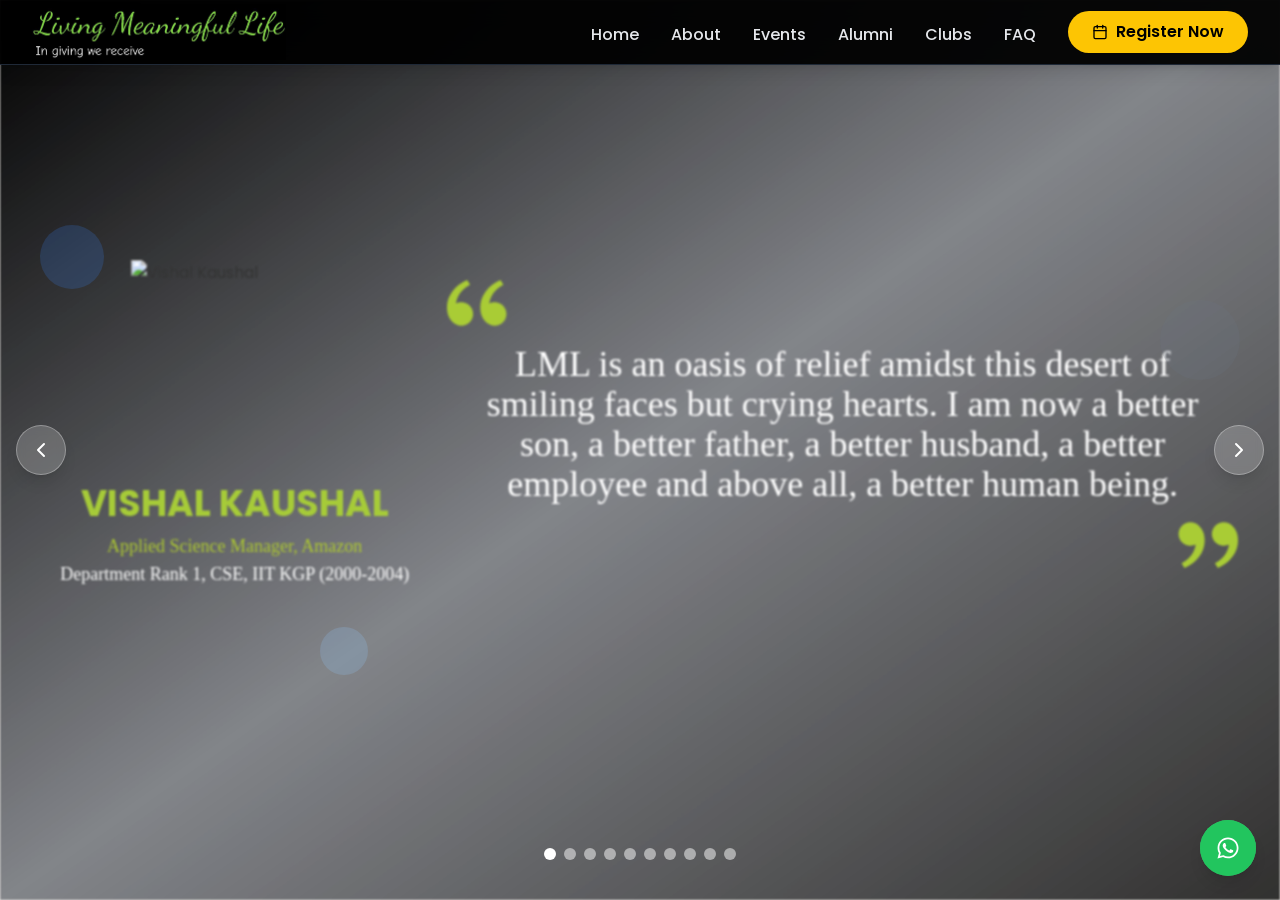
==== commit 762c6c22: "Update index.html" ====
--- a/index.html
+++ b/index.html
@@ -1,9 +1,9 @@
-<!DOCTYPE html><html lang="en"><head><meta charSet="utf-8"/><meta http-equiv="x-ua-compatible" content="ie=edge"/><meta name="viewport" content="width=device-width, initial-scale=1, shrink-to-fit=no"/><meta name="generator" content="Gatsby 5.14.1"/><meta data-react-helmet="true" name="description" content="Living Meaningful Life is an e-community of IIT Kharagpur Alumni who believe in living meaningful life based on the timeless wisdom of Bhagavad Gita and who strive to help others, so that they may also start LIVING MEANINGFUL LIFE."/><style data-href="/styles.5fd4b69cadf0d6084f25.css" data-identity="gatsby-global-css">*,:after,:before{--tw-border-spacing-x:0;--tw-border-spacing-y:0;--tw-translate-x:0;--tw-translate-y:0;--tw-rotate:0;--tw-skew-x:0;--tw-skew-y:0;--tw-scale-x:1;--tw-scale-y:1;--tw-pan-x: ;--tw-pan-y: ;--tw-pinch-zoom: ;--tw-scroll-snap-strictness:proximity;--tw-gradient-from-position: ;--tw-gradient-via-position: ;--tw-gradient-to-position: ;--tw-ordinal: ;--tw-slashed-zero: ;--tw-numeric-figure: ;--tw-numeric-spacing: ;--tw-numeric-fraction: ;--tw-ring-inset: ;--tw-ring-offset-width:0px;--tw-ring-offset-color:#fff;--tw-ring-color:rgba(59,130,246,.5);--tw-ring-offset-shadow:0 0 #0000;--tw-ring-shadow:0 0 #0000;--tw-shadow:0 0 #0000;--tw-shadow-colored:0 0 #0000;--tw-blur: ;--tw-brightness: ;--tw-contrast: ;--tw-grayscale: ;--tw-hue-rotate: ;--tw-invert: ;--tw-saturate: ;--tw-sepia: ;--tw-drop-shadow: ;--tw-backdrop-blur: ;--tw-backdrop-brightness: ;--tw-backdrop-contrast: ;--tw-backdrop-grayscale: ;--tw-backdrop-hue-rotate: ;--tw-backdrop-invert: ;--tw-backdrop-opacity: ;--tw-backdrop-saturate: ;--tw-backdrop-sepia: ;--tw-contain-size: ;--tw-contain-layout: ;--tw-contain-paint: ;--tw-contain-style: }::-webkit-backdrop{--tw-border-spacing-x:0;--tw-border-spacing-y:0;--tw-translate-x:0;--tw-translate-y:0;--tw-rotate:0;--tw-skew-x:0;--tw-skew-y:0;--tw-scale-x:1;--tw-scale-y:1;--tw-pan-x: ;--tw-pan-y: ;--tw-pinch-zoom: ;--tw-scroll-snap-strictness:proximity;--tw-gradient-from-position: ;--tw-gradient-via-position: ;--tw-gradient-to-position: ;--tw-ordinal: ;--tw-slashed-zero: ;--tw-numeric-figure: ;--tw-numeric-spacing: ;--tw-numeric-fraction: ;--tw-ring-inset: ;--tw-ring-offset-width:0px;--tw-ring-offset-color:#fff;--tw-ring-color:rgba(59,130,246,.5);--tw-ring-offset-shadow:0 0 #0000;--tw-ring-shadow:0 0 #0000;--tw-shadow:0 0 #0000;--tw-shadow-colored:0 0 #0000;--tw-blur: ;--tw-brightness: ;--tw-contrast: ;--tw-grayscale: ;--tw-hue-rotate: ;--tw-invert: ;--tw-saturate: ;--tw-sepia: ;--tw-drop-shadow: ;--tw-backdrop-blur: ;--tw-backdrop-brightness: ;--tw-backdrop-contrast: ;--tw-backdrop-grayscale: ;--tw-backdrop-hue-rotate: ;--tw-backdrop-invert: ;--tw-backdrop-opacity: ;--tw-backdrop-saturate: ;--tw-backdrop-sepia: ;--tw-contain-size: ;--tw-contain-layout: ;--tw-contain-paint: ;--tw-contain-style: }::backdrop{--tw-border-spacing-x:0;--tw-border-spacing-y:0;--tw-translate-x:0;--tw-translate-y:0;--tw-rotate:0;--tw-skew-x:0;--tw-skew-y:0;--tw-scale-x:1;--tw-scale-y:1;--tw-pan-x: ;--tw-pan-y: ;--tw-pinch-zoom: ;--tw-scroll-snap-strictness:proximity;--tw-gradient-from-position: ;--tw-gradient-via-position: ;--tw-gradient-to-position: ;--tw-ordinal: ;--tw-slashed-zero: ;--tw-numeric-figure: ;--tw-numeric-spacing: ;--tw-numeric-fraction: ;--tw-ring-inset: ;--tw-ring-offset-width:0px;--tw-ring-offset-color:#fff;--tw-ring-color:rgba(59,130,246,.5);--tw-ring-offset-shadow:0 0 #0000;--tw-ring-shadow:0 0 #0000;--tw-shadow:0 0 #0000;--tw-shadow-colored:0 0 #0000;--tw-blur: ;--tw-brightness: ;--tw-contrast: ;--tw-grayscale: ;--tw-hue-rotate: ;--tw-invert: ;--tw-saturate: ;--tw-sepia: ;--tw-drop-shadow: ;--tw-backdrop-blur: ;--tw-backdrop-brightness: ;--tw-backdrop-contrast: ;--tw-backdrop-grayscale: ;--tw-backdrop-hue-rotate: ;--tw-backdrop-invert: ;--tw-backdrop-opacity: ;--tw-backdrop-saturate: ;--tw-backdrop-sepia: ;--tw-contain-size: ;--tw-contain-layout: ;--tw-contain-paint: ;--tw-contain-style: }/*
+<!DOCTYPE html><html lang="en"><head><meta charSet="utf-8"/><meta http-equiv="x-ua-compatible" content="ie=edge"/><meta name="viewport" content="width=device-width, initial-scale=1, shrink-to-fit=no"/><meta name="generator" content="Gatsby 5.14.1"/><meta data-react-helmet="true" name="description" content="Living Meaningful Life is an e-community of IIT Kharagpur Alumni who believe in living meaningful life based on the timeless wisdom of Bhagavad Gita and who strive to help others, so that they may also start LIVING MEANINGFUL LIFE."/><style data-href="/www.livingmeaninfullife.com/styles.a770c2f2ba9b862bebdf.css" data-identity="gatsby-global-css">*,:after,:before{--tw-border-spacing-x:0;--tw-border-spacing-y:0;--tw-translate-x:0;--tw-translate-y:0;--tw-rotate:0;--tw-skew-x:0;--tw-skew-y:0;--tw-scale-x:1;--tw-scale-y:1;--tw-pan-x: ;--tw-pan-y: ;--tw-pinch-zoom: ;--tw-scroll-snap-strictness:proximity;--tw-gradient-from-position: ;--tw-gradient-via-position: ;--tw-gradient-to-position: ;--tw-ordinal: ;--tw-slashed-zero: ;--tw-numeric-figure: ;--tw-numeric-spacing: ;--tw-numeric-fraction: ;--tw-ring-inset: ;--tw-ring-offset-width:0px;--tw-ring-offset-color:#fff;--tw-ring-color:rgba(59,130,246,.5);--tw-ring-offset-shadow:0 0 #0000;--tw-ring-shadow:0 0 #0000;--tw-shadow:0 0 #0000;--tw-shadow-colored:0 0 #0000;--tw-blur: ;--tw-brightness: ;--tw-contrast: ;--tw-grayscale: ;--tw-hue-rotate: ;--tw-invert: ;--tw-saturate: ;--tw-sepia: ;--tw-drop-shadow: ;--tw-backdrop-blur: ;--tw-backdrop-brightness: ;--tw-backdrop-contrast: ;--tw-backdrop-grayscale: ;--tw-backdrop-hue-rotate: ;--tw-backdrop-invert: ;--tw-backdrop-opacity: ;--tw-backdrop-saturate: ;--tw-backdrop-sepia: ;--tw-contain-size: ;--tw-contain-layout: ;--tw-contain-paint: ;--tw-contain-style: }::-webkit-backdrop{--tw-border-spacing-x:0;--tw-border-spacing-y:0;--tw-translate-x:0;--tw-translate-y:0;--tw-rotate:0;--tw-skew-x:0;--tw-skew-y:0;--tw-scale-x:1;--tw-scale-y:1;--tw-pan-x: ;--tw-pan-y: ;--tw-pinch-zoom: ;--tw-scroll-snap-strictness:proximity;--tw-gradient-from-position: ;--tw-gradient-via-position: ;--tw-gradient-to-position: ;--tw-ordinal: ;--tw-slashed-zero: ;--tw-numeric-figure: ;--tw-numeric-spacing: ;--tw-numeric-fraction: ;--tw-ring-inset: ;--tw-ring-offset-width:0px;--tw-ring-offset-color:#fff;--tw-ring-color:rgba(59,130,246,.5);--tw-ring-offset-shadow:0 0 #0000;--tw-ring-shadow:0 0 #0000;--tw-shadow:0 0 #0000;--tw-shadow-colored:0 0 #0000;--tw-blur: ;--tw-brightness: ;--tw-contrast: ;--tw-grayscale: ;--tw-hue-rotate: ;--tw-invert: ;--tw-saturate: ;--tw-sepia: ;--tw-drop-shadow: ;--tw-backdrop-blur: ;--tw-backdrop-brightness: ;--tw-backdrop-contrast: ;--tw-backdrop-grayscale: ;--tw-backdrop-hue-rotate: ;--tw-backdrop-invert: ;--tw-backdrop-opacity: ;--tw-backdrop-saturate: ;--tw-backdrop-sepia: ;--tw-contain-size: ;--tw-contain-layout: ;--tw-contain-paint: ;--tw-contain-style: }::backdrop{--tw-border-spacing-x:0;--tw-border-spacing-y:0;--tw-translate-x:0;--tw-translate-y:0;--tw-rotate:0;--tw-skew-x:0;--tw-skew-y:0;--tw-scale-x:1;--tw-scale-y:1;--tw-pan-x: ;--tw-pan-y: ;--tw-pinch-zoom: ;--tw-scroll-snap-strictness:proximity;--tw-gradient-from-position: ;--tw-gradient-via-position: ;--tw-gradient-to-position: ;--tw-ordinal: ;--tw-slashed-zero: ;--tw-numeric-figure: ;--tw-numeric-spacing: ;--tw-numeric-fraction: ;--tw-ring-inset: ;--tw-ring-offset-width:0px;--tw-ring-offset-color:#fff;--tw-ring-color:rgba(59,130,246,.5);--tw-ring-offset-shadow:0 0 #0000;--tw-ring-shadow:0 0 #0000;--tw-shadow:0 0 #0000;--tw-shadow-colored:0 0 #0000;--tw-blur: ;--tw-brightness: ;--tw-contrast: ;--tw-grayscale: ;--tw-hue-rotate: ;--tw-invert: ;--tw-saturate: ;--tw-sepia: ;--tw-drop-shadow: ;--tw-backdrop-blur: ;--tw-backdrop-brightness: ;--tw-backdrop-contrast: ;--tw-backdrop-grayscale: ;--tw-backdrop-hue-rotate: ;--tw-backdrop-invert: ;--tw-backdrop-opacity: ;--tw-backdrop-saturate: ;--tw-backdrop-sepia: ;--tw-contain-size: ;--tw-contain-layout: ;--tw-contain-paint: ;--tw-contain-style: }/*
 ! tailwindcss v3.4.17 | MIT License | https://tailwindcss.com
-*/*,:after,:before{border:0 solid #e5e7eb;box-sizing:border-box}:after,:before{--tw-content:""}:host,html{-webkit-text-size-adjust:100%;font-feature-settings:normal;-webkit-tap-highlight-color:transparent;font-family:ui-sans-serif,system-ui,sans-serif,Apple Color Emoji,Segoe UI Emoji,Segoe UI Symbol,Noto Color Emoji;font-variation-settings:normal;line-height:1.5;tab-size:4}body{line-height:inherit;margin:0}hr{border-top-width:1px;color:inherit;height:0}abbr:where([title]){-webkit-text-decoration:underline dotted;text-decoration:underline dotted}h1,h2,h3,h4,h5,h6{font-size:inherit;font-weight:inherit}a{color:inherit;text-decoration:inherit}b,strong{font-weight:bolder}code,kbd,pre,samp{font-feature-settings:normal;font-family:ui-monospace,SFMono-Regular,Menlo,Monaco,Consolas,Liberation Mono,Courier New,monospace;font-size:1em;font-variation-settings:normal}small{font-size:80%}sub,sup{font-size:75%;line-height:0;position:relative;vertical-align:baseline}sub{bottom:-.25em}sup{top:-.5em}table{border-collapse:collapse;border-color:inherit;text-indent:0}button,input,optgroup,select,textarea{font-feature-settings:inherit;color:inherit;font-family:inherit;font-size:100%;font-variation-settings:inherit;font-weight:inherit;letter-spacing:inherit;line-height:inherit;margin:0;padding:0}button,select{text-transform:none}button,input:where([type=button]),input:where([type=reset]),input:where([type=submit]){-webkit-appearance:button;background-color:transparent;background-image:none}:-moz-focusring{outline:auto}:-moz-ui-invalid{box-shadow:none}progress{vertical-align:baseline}::-webkit-inner-spin-button,::-webkit-outer-spin-button{height:auto}[type=search]{-webkit-appearance:textfield;outline-offset:-2px}::-webkit-search-decoration{-webkit-appearance:none}::-webkit-file-upload-button{-webkit-appearance:button;font:inherit}summary{display:list-item}blockquote,dd,dl,figure,h1,h2,h3,h4,h5,h6,hr,p,pre{margin:0}fieldset{margin:0}fieldset,legend{padding:0}menu,ol,ul{list-style:none;margin:0;padding:0}dialog{padding:0}textarea{resize:vertical}input::placeholder,textarea::placeholder{color:#9ca3af;opacity:1}[role=button],button{cursor:pointer}:disabled{cursor:default}audio,canvas,embed,iframe,img,object,svg,video{display:block;vertical-align:middle}img,video{height:auto;max-width:100%}[hidden]:where(:not([hidden=until-found])){display:none}body{background-color:#f5f2ed;color:#333;line-height:1.6}body,h1,h2,h3,h4,h5,h6{font-family:Poppins,sans-serif}h1,h2,h3,h4,h5,h6{font-weight:600}*{box-sizing:border-box;margin:0;padding:0}.container{width:100%}@media (min-width:640px){.container{max-width:640px}}@media (min-width:768px){.container{max-width:768px}}@media (min-width:1024px){.container{max-width:1024px}}@media (min-width:1280px){.container{max-width:1280px}}@media (min-width:1536px){.container{max-width:1536px}}.card{--tw-border-opacity:1;--tw-bg-opacity:1;--tw-shadow:0 10px 15px -3px rgba(0,0,0,.1),0 4px 6px -4px rgba(0,0,0,.1);--tw-shadow-colored:0 10px 15px -3px var(--tw-shadow-color),0 4px 6px -4px var(--tw-shadow-color);background-color:rgb(255 255 255/var(--tw-bg-opacity,1));border-color:rgb(243 244 246/var(--tw-border-opacity,1));border-radius:1rem;border-width:1px;padding:1.5rem;transition-duration:.3s;transition-property:all;transition-timing-function:cubic-bezier(.4,0,.2,1)}.card,.card:hover{box-shadow:var(--tw-ring-offset-shadow,0 0 #0000),var(--tw-ring-shadow,0 0 #0000),var(--tw-shadow)}.card:hover{--tw-shadow:0 25px 50px -12px rgba(0,0,0,.25);--tw-shadow-colored:0 25px 50px -12px var(--tw-shadow-color)}.section-padding{padding:4rem 1rem}@media (min-width:640px){.section-padding{padding-left:1.5rem;padding-right:1.5rem}}@media (min-width:1024px){.section-padding{padding-left:2rem;padding-right:2rem}}.sr-only{clip:rect(0,0,0,0);border-width:0;height:1px;margin:-1px;overflow:hidden;padding:0;position:absolute;white-space:nowrap;width:1px}.visible{visibility:visible}.fixed{position:fixed}.absolute{position:absolute}.relative{position:relative}.inset-0{inset:0}.bottom-1{bottom:.25rem}.bottom-1\/4{bottom:25%}.bottom-10{bottom:2.5rem}.bottom-6{bottom:1.5rem}.left-0{left:0}.left-1{left:.25rem}.left-1\/2{left:50%}.left-1\/4{left:25%}.left-10{left:2.5rem}.left-4{left:1rem}.right-10{right:2.5rem}.right-16{right:4rem}.right-4{right:1rem}.right-6{right:1.5rem}.top-0{top:0}.top-1{top:.25rem}.top-1\/2{top:50%}.top-1\/3{top:33.333333%}.top-1\/4{top:25%}.top-16{top:4rem}.top-4{top:1rem}.z-0{z-index:0}.z-10{z-index:10}.z-20{z-index:20}.z-50{z-index:50}.mx-auto{margin-left:auto;margin-right:auto}.mb-1{margin-bottom:.25rem}.mb-12{margin-bottom:3rem}.mb-16{margin-bottom:4rem}.mb-2{margin-bottom:.5rem}.mb-3{margin-bottom:.75rem}.mb-4{margin-bottom:1rem}.mb-6{margin-bottom:1.5rem}.mb-8{margin-bottom:2rem}.ml-10{margin-left:2.5rem}.ml-3{margin-left:.75rem}.mr-2{margin-right:.5rem}.mr-4{margin-right:1rem}.mt-12{margin-top:3rem}.mt-2{margin-top:.5rem}.mt-4{margin-top:1rem}.mt-6{margin-top:1.5rem}.block{display:block}.inline-block{display:inline-block}.flex{display:flex}.table{display:table}.grid{display:grid}.hidden{display:none}.aspect-square{aspect-ratio:1/1}.h-10{height:2.5rem}.h-12{height:3rem}.h-14{height:3.5rem}.h-16{height:4rem}.h-2{height:.5rem}.h-3{height:.75rem}.h-32{height:8rem}.h-4{height:1rem}.h-48{height:12rem}.h-5{height:1.25rem}.h-6{height:1.5rem}.h-64{height:16rem}.h-96{height:24rem}.h-\[80vh\]{height:80vh}.h-\[90\%\]{height:90%}.h-\[90vh\]{height:90vh}.h-full{height:100%}.h-screen{height:100vh}.min-h-\[90vh\]{min-height:90vh}.min-h-screen{min-height:100vh}.w-1{width:.25rem}.w-10{width:2.5rem}.w-12{width:3rem}.w-14{width:3.5rem}.w-16{width:4rem}.w-2{width:.5rem}.w-20{width:5rem}.w-3{width:.75rem}.w-32{width:8rem}.w-4{width:1rem}.w-5{width:1.25rem}.w-6{width:1.5rem}.w-\[17rem\]{width:17rem}.w-fit{width:-moz-fit-content;width:-webkit-fit-content;width:fit-content}.w-full{width:100%}.max-w-2xl{max-width:42rem}.max-w-3xl{max-width:48rem}.max-w-4xl{max-width:56rem}.max-w-7xl{max-width:80rem}.max-w-full{max-width:100%}.max-w-md{max-width:28rem}.flex-shrink-0{flex-shrink:0}.grow{flex-grow:1}.-translate-x-1{--tw-translate-x:-0.25rem}.-translate-x-1,.-translate-x-1\/2{transform:translate(var(--tw-translate-x),var(--tw-translate-y)) rotate(var(--tw-rotate)) skewX(var(--tw-skew-x)) skewY(var(--tw-skew-y)) scaleX(var(--tw-scale-x)) scaleY(var(--tw-scale-y))}.-translate-x-1\/2{--tw-translate-x:-50%}.-translate-y-1{--tw-translate-y:-0.25rem}.-translate-y-1,.-translate-y-1\/2{transform:translate(var(--tw-translate-x),var(--tw-translate-y)) rotate(var(--tw-rotate)) skewX(var(--tw-skew-x)) skewY(var(--tw-skew-y)) scaleX(var(--tw-scale-x)) scaleY(var(--tw-scale-y))}.-translate-y-1\/2{--tw-translate-y:-50%}.transform{transform:translate(var(--tw-translate-x),var(--tw-translate-y)) rotate(var(--tw-rotate)) skewX(var(--tw-skew-x)) skewY(var(--tw-skew-y)) scaleX(var(--tw-scale-x)) scaleY(var(--tw-scale-y))}@keyframes ping{75%,to{opacity:0;transform:scale(2)}}.animate-ping{animation:ping 1s cubic-bezier(0,0,.2,1) infinite}@keyframes pulse{50%{opacity:.5}}.animate-pulse{animation:pulse 2s cubic-bezier(.4,0,.6,1) infinite}.cursor-pointer{cursor:pointer}.select-none{-webkit-user-select:none;user-select:none}.snap-start{scroll-snap-align:start}.grid-cols-2{grid-template-columns:repeat(2,minmax(0,1fr))}.flex-row{flex-direction:row}.flex-col{flex-direction:column}.items-center{align-items:center}.items-baseline{align-items:baseline}.justify-center{justify-content:center}.justify-between{justify-content:space-between}.gap-12{gap:3rem}.gap-4{gap:1rem}.gap-8{gap:2rem}.space-x-2>:not([hidden])~:not([hidden]){--tw-space-x-reverse:0;margin-left:calc(.5rem*(1 - var(--tw-space-x-reverse)));margin-right:calc(.5rem*var(--tw-space-x-reverse))}.space-x-6>:not([hidden])~:not([hidden]){--tw-space-x-reverse:0;margin-left:calc(1.5rem*(1 - var(--tw-space-x-reverse)));margin-right:calc(1.5rem*var(--tw-space-x-reverse))}.space-x-8>:not([hidden])~:not([hidden]){--tw-space-x-reverse:0;margin-left:calc(2rem*(1 - var(--tw-space-x-reverse)));margin-right:calc(2rem*var(--tw-space-x-reverse))}.space-y-1>:not([hidden])~:not([hidden]){--tw-space-y-reverse:0;margin-bottom:calc(.25rem*var(--tw-space-y-reverse));margin-top:calc(.25rem*(1 - var(--tw-space-y-reverse)))}.space-y-2>:not([hidden])~:not([hidden]){--tw-space-y-reverse:0;margin-bottom:calc(.5rem*var(--tw-space-y-reverse));margin-top:calc(.5rem*(1 - var(--tw-space-y-reverse)))}.space-y-6>:not([hidden])~:not([hidden]){--tw-space-y-reverse:0;margin-bottom:calc(1.5rem*var(--tw-space-y-reverse));margin-top:calc(1.5rem*(1 - var(--tw-space-y-reverse)))}.self-start{align-self:flex-start}.self-end{align-self:flex-end}.overflow-hidden{overflow:hidden}.rounded{border-radius:.25rem}.rounded-2xl{border-radius:1rem}.rounded-full{border-radius:9999px}.rounded-lg{border-radius:.5rem}.rounded-md{border-radius:.375rem}.rounded-xl{border-radius:.75rem}.border{border-width:1px}.border-2{border-width:2px}.border-b{border-bottom-width:1px}.border-t{border-top-width:1px}.border-blue-100{--tw-border-opacity:1;border-color:rgb(219 234 254/var(--tw-border-opacity,1))}.border-blue-200{--tw-border-opacity:1;border-color:rgb(191 219 254/var(--tw-border-opacity,1))}.border-gray-100{--tw-border-opacity:1;border-color:rgb(243 244 246/var(--tw-border-opacity,1))}.border-gray-200{--tw-border-opacity:1;border-color:rgb(229 231 235/var(--tw-border-opacity,1))}.border-gray-700{--tw-border-opacity:1;border-color:rgb(55 65 81/var(--tw-border-opacity,1))}.border-gray-800{--tw-border-opacity:1;border-color:rgb(31 41 55/var(--tw-border-opacity,1))}.border-white{--tw-border-opacity:1;border-color:rgb(255 255 255/var(--tw-border-opacity,1))}.border-white\/20{border-color:hsla(0,0%,100%,.2)}.border-white\/30{border-color:hsla(0,0%,100%,.3)}.border-yellow-500{--tw-border-opacity:1;border-color:rgb(234 179 8/var(--tw-border-opacity,1))}.border-yellow-500\/50{border-color:rgba(234,179,8,.5)}.bg-\[\#3b3b3b\]{--tw-bg-opacity:1;background-color:rgb(59 59 59/var(--tw-bg-opacity,1))}.bg-\[\#f5f2ed\]{--tw-bg-opacity:1;background-color:rgb(245 242 237/var(--tw-bg-opacity,1))}.bg-\[\#fdc503\]{--tw-bg-opacity:1;background-color:rgb(253 197 3/var(--tw-bg-opacity,1))}.bg-black{--tw-bg-opacity:1;background-color:rgb(0 0 0/var(--tw-bg-opacity,1))}.bg-black\/95{background-color:rgba(0,0,0,.95)}.bg-blue-300{--tw-bg-opacity:1;background-color:rgb(147 197 253/var(--tw-bg-opacity,1))}.bg-blue-300\/20{background-color:rgba(147,197,253,.2)}.bg-blue-500{--tw-bg-opacity:1;background-color:rgb(59 130 246/var(--tw-bg-opacity,1))}.bg-blue-500\/20{background-color:rgba(59,130,246,.2)}.bg-gray-100{--tw-bg-opacity:1;background-color:rgb(243 244 246/var(--tw-bg-opacity,1))}.bg-gray-50{--tw-bg-opacity:1;background-color:rgb(249 250 251/var(--tw-bg-opacity,1))}.bg-gray-500{--tw-bg-opacity:1;background-color:rgb(107 114 128/var(--tw-bg-opacity,1))}.bg-gray-500\/20{background-color:hsla(220,9%,46%,.2)}.bg-gray-800{--tw-bg-opacity:1;background-color:rgb(31 41 55/var(--tw-bg-opacity,1))}.bg-green-400{--tw-bg-opacity:1;background-color:rgb(74 222 128/var(--tw-bg-opacity,1))}.bg-green-500{--tw-bg-opacity:1;background-color:rgb(34 197 94/var(--tw-bg-opacity,1))}.bg-indigo-600{--tw-bg-opacity:1;background-color:rgb(79 70 229/var(--tw-bg-opacity,1))}.bg-white{--tw-bg-opacity:1;background-color:rgb(255 255 255/var(--tw-bg-opacity,1))}.bg-white\/10{background-color:hsla(0,0%,100%,.1)}.bg-white\/20{background-color:hsla(0,0%,100%,.2)}.bg-white\/30{background-color:hsla(0,0%,100%,.3)}.bg-white\/50{background-color:hsla(0,0%,100%,.5)}.bg-yellow-400{--tw-bg-opacity:1;background-color:rgb(250 204 21/var(--tw-bg-opacity,1))}.bg-yellow-400\/30{background-color:rgba(250,204,21,.3)}.bg-gradient-to-b{background-image:linear-gradient(to bottom,var(--tw-gradient-stops))}.bg-gradient-to-br{background-image:linear-gradient(to bottom right,var(--tw-gradient-stops))}.bg-gradient-to-r{background-image:linear-gradient(to right,var(--tw-gradient-stops))}.from-\[\#e9c95f\]{--tw-gradient-from:#e9c95f var(--tw-gradient-from-position);--tw-gradient-to:rgba(233,201,95,0) var(--tw-gradient-to-position);--tw-gradient-stops:var(--tw-gradient-from),var(--tw-gradient-to)}.from-black{--tw-gradient-from:#000 var(--tw-gradient-from-position);--tw-gradient-to:transparent var(--tw-gradient-to-position);--tw-gradient-stops:var(--tw-gradient-from),var(--tw-gradient-to)}.from-blue-100{--tw-gradient-from:#dbeafe var(--tw-gradient-from-position);--tw-gradient-to:rgba(219,234,254,0) var(--tw-gradient-to-position);--tw-gradient-stops:var(--tw-gradient-from),var(--tw-gradient-to)}.from-green-50{--tw-gradient-from:#f0fdf4 var(--tw-gradient-from-position);--tw-gradient-to:rgba(240,253,244,0) var(--tw-gradient-to-position);--tw-gradient-stops:var(--tw-gradient-from),var(--tw-gradient-to)}.from-slate-400{--tw-gradient-from:#94a3b8 var(--tw-gradient-from-position);--tw-gradient-to:rgba(148,163,184,0) var(--tw-gradient-to-position);--tw-gradient-stops:var(--tw-gradient-from),var(--tw-gradient-to)}.from-5\%{--tw-gradient-from-position:5%}.via-gray-900{--tw-gradient-to:rgba(17,24,39,0) var(--tw-gradient-to-position);--tw-gradient-stops:var(--tw-gradient-from),#111827 var(--tw-gradient-via-position),var(--tw-gradient-to)}.via-gray-900\/50{--tw-gradient-to:rgba(17,24,39,0) var(--tw-gradient-to-position);--tw-gradient-stops:var(--tw-gradient-from),rgba(17,24,39,.5) var(--tw-gradient-via-position),var(--tw-gradient-to)}.to-\[\#dba800\]{--tw-gradient-to:#dba800 var(--tw-gradient-to-position)}.to-\[\#f5f2ed\]{--tw-gradient-to:#f5f2ed var(--tw-gradient-to-position)}.to-black{--tw-gradient-to:#000 var(--tw-gradient-to-position)}.to-black\/80{--tw-gradient-to:rgba(0,0,0,.8) var(--tw-gradient-to-position)}.to-blue-200{--tw-gradient-to:#bfdbfe var(--tw-gradient-to-position)}.to-green-100{--tw-gradient-to:#dcfce7 var(--tw-gradient-to-position)}.to-slate-500{--tw-gradient-to:#64748b var(--tw-gradient-to-position)}.bg-clip-text{-webkit-background-clip:text;background-clip:text}.object-cover{object-fit:cover}.p-1{padding:.25rem}.p-1\.5{padding:.375rem}.p-2{padding:.5rem}.p-3{padding:.75rem}.p-4{padding:1rem}.p-6{padding:1.5rem}.p-8{padding:2rem}.px-2{padding-left:.5rem;padding-right:.5rem}.px-3{padding-left:.75rem;padding-right:.75rem}.px-4{padding-left:1rem;padding-right:1rem}.px-6{padding-left:1.5rem;padding-right:1.5rem}.px-8{padding-left:2rem;padding-right:2rem}.py-1{padding-bottom:.25rem;padding-top:.25rem}.py-12{padding-bottom:3rem;padding-top:3rem}.py-2{padding-bottom:.5rem;padding-top:.5rem}.py-3{padding-bottom:.75rem;padding-top:.75rem}.py-4{padding-bottom:1rem;padding-top:1rem}.pb-3{padding-bottom:.75rem}.pt-16{padding-top:4rem}.pt-2{padding-top:.5rem}.pt-20{padding-top:5rem}.pt-8{padding-top:2rem}.text-center{text-align:center}.font-lora{font-family:Lora,serif}.font-poppins{font-family:Poppins,sans-serif}.font-serif{font-family:ui-serif,Georgia,Cambria,Times New Roman,Times,serif}.text-2xl{font-size:1.5rem;line-height:2rem}.text-3xl{font-size:1.875rem;line-height:2.25rem}.text-5xl{font-size:3rem;line-height:1}.text-7xl{font-size:4.5rem;line-height:1}.text-lg{font-size:1.125rem;line-height:1.75rem}.text-sm{font-size:.875rem;line-height:1.25rem}.text-xl{font-size:1.25rem;line-height:1.75rem}.text-xs{font-size:.75rem;line-height:1rem}.font-bold{font-weight:700}.font-medium{font-weight:500}.font-semibold{font-weight:600}.uppercase{text-transform:uppercase}.leading-relaxed{line-height:1.625}.text-\[\#f0c63a\]{--tw-text-opacity:1;color:rgb(240 198 58/var(--tw-text-opacity,1))}.text-\[\#fed23d\]{--tw-text-opacity:1;color:rgb(254 210 61/var(--tw-text-opacity,1))}.text-black{--tw-text-opacity:1;color:rgb(0 0 0/var(--tw-text-opacity,1))}.text-gray-200{--tw-text-opacity:1;color:rgb(229 231 235/var(--tw-text-opacity,1))}.text-gray-300{--tw-text-opacity:1;color:rgb(209 213 219/var(--tw-text-opacity,1))}.text-gray-400{--tw-text-opacity:1;color:rgb(156 163 175/var(--tw-text-opacity,1))}.text-gray-600{--tw-text-opacity:1;color:rgb(75 85 99/var(--tw-text-opacity,1))}.text-gray-700{--tw-text-opacity:1;color:rgb(55 65 81/var(--tw-text-opacity,1))}.text-gray-800{--tw-text-opacity:1;color:rgb(31 41 55/var(--tw-text-opacity,1))}.text-green-500{--tw-text-opacity:1;color:rgb(34 197 94/var(--tw-text-opacity,1))}.text-green-600{--tw-text-opacity:1;color:rgb(22 163 74/var(--tw-text-opacity,1))}.text-indigo-600{--tw-text-opacity:1;color:rgb(79 70 229/var(--tw-text-opacity,1))}.text-red-500{--tw-text-opacity:1;color:rgb(239 68 68/var(--tw-text-opacity,1))}.text-transparent{color:transparent}.text-white{--tw-text-opacity:1;color:rgb(255 255 255/var(--tw-text-opacity,1))}.text-yellow-500{--tw-text-opacity:1;color:rgb(234 179 8/var(--tw-text-opacity,1))}.text-yellow-600{--tw-text-opacity:1;color:rgb(202 138 4/var(--tw-text-opacity,1))}.text-yellow-800{--tw-text-opacity:1;color:rgb(133 77 14/var(--tw-text-opacity,1))}.opacity-0{opacity:0}.opacity-100{opacity:1}.opacity-75{opacity:.75}.opacity-90{opacity:.9}.shadow{--tw-shadow:0 1px 3px 0 rgba(0,0,0,.1),0 1px 2px -1px rgba(0,0,0,.1);--tw-shadow-colored:0 1px 3px 0 var(--tw-shadow-color),0 1px 2px -1px var(--tw-shadow-color)}.shadow,.shadow-2xl{box-shadow:var(--tw-ring-offset-shadow,0 0 #0000),var(--tw-ring-shadow,0 0 #0000),var(--tw-shadow)}.shadow-2xl{--tw-shadow:0 25px 50px -12px rgba(0,0,0,.25);--tw-shadow-colored:0 25px 50px -12px var(--tw-shadow-color)}.shadow-lg{--tw-shadow:0 10px 15px -3px rgba(0,0,0,.1),0 4px 6px -4px rgba(0,0,0,.1);--tw-shadow-colored:0 10px 15px -3px var(--tw-shadow-color),0 4px 6px -4px var(--tw-shadow-color);box-shadow:var(--tw-ring-offset-shadow,0 0 #0000),var(--tw-ring-shadow,0 0 #0000),var(--tw-shadow)}.blur{--tw-blur:blur(8px)}.blur,.filter{filter:var(--tw-blur) var(--tw-brightness) var(--tw-contrast) var(--tw-grayscale) var(--tw-hue-rotate) var(--tw-invert) var(--tw-saturate) var(--tw-sepia) var(--tw-drop-shadow)}.backdrop-blur-lg{--tw-backdrop-blur:blur(16px)}.backdrop-blur-lg,.backdrop-blur-md{-webkit-backdrop-filter:var(--tw-backdrop-blur) var(--tw-backdrop-brightness) var(--tw-backdrop-contrast) var(--tw-backdrop-grayscale) var(--tw-backdrop-hue-rotate) var(--tw-backdrop-invert) var(--tw-backdrop-opacity) var(--tw-backdrop-saturate) var(--tw-backdrop-sepia);backdrop-filter:var(--tw-backdrop-blur) var(--tw-backdrop-brightness) var(--tw-backdrop-contrast) var(--tw-backdrop-grayscale) var(--tw-backdrop-hue-rotate) var(--tw-backdrop-invert) var(--tw-backdrop-opacity) var(--tw-backdrop-saturate) var(--tw-backdrop-sepia)}.backdrop-blur-md{--tw-backdrop-blur:blur(12px)}.backdrop-blur-sm{--tw-backdrop-blur:blur(4px);-webkit-backdrop-filter:var(--tw-backdrop-blur) var(--tw-backdrop-brightness) var(--tw-backdrop-contrast) var(--tw-backdrop-grayscale) var(--tw-backdrop-hue-rotate) var(--tw-backdrop-invert) var(--tw-backdrop-opacity) var(--tw-backdrop-saturate) var(--tw-backdrop-sepia);backdrop-filter:var(--tw-backdrop-blur) var(--tw-backdrop-brightness) var(--tw-backdrop-contrast) var(--tw-backdrop-grayscale) var(--tw-backdrop-hue-rotate) var(--tw-backdrop-invert) var(--tw-backdrop-opacity) var(--tw-backdrop-saturate) var(--tw-backdrop-sepia)}.transition{transition-duration:.15s;transition-property:color,background-color,border-color,text-decoration-color,fill,stroke,opacity,box-shadow,transform,filter,-webkit-backdrop-filter;transition-property:color,background-color,border-color,text-decoration-color,fill,stroke,opacity,box-shadow,transform,filter,backdrop-filter;transition-property:color,background-color,border-color,text-decoration-color,fill,stroke,opacity,box-shadow,transform,filter,backdrop-filter,-webkit-backdrop-filter;transition-timing-function:cubic-bezier(.4,0,.2,1)}.transition-all{transition-duration:.15s;transition-property:all;transition-timing-function:cubic-bezier(.4,0,.2,1)}.transition-colors{transition-duration:.15s;transition-property:color,background-color,border-color,text-decoration-color,fill,stroke;transition-timing-function:cubic-bezier(.4,0,.2,1)}.transition-opacity{transition-duration:.15s;transition-property:opacity;transition-timing-function:cubic-bezier(.4,0,.2,1)}.transition-shadow{transition-duration:.15s;transition-property:box-shadow;transition-timing-function:cubic-bezier(.4,0,.2,1)}.transition-transform{transition-duration:.15s;transition-property:transform;transition-timing-function:cubic-bezier(.4,0,.2,1)}.duration-1000{transition-duration:1s}.duration-200{transition-duration:.2s}.duration-300{transition-duration:.3s}.ease-in-out{transition-timing-function:cubic-bezier(.4,0,.2,1)}.custom-shape-divider-top-1751961309{line-height:0;overflow:hidden;width:100%}html{scroll-behavior:smooth}@keyframes float{0%,to{transform:translateY(0)}50%{transform:translateY(-20px)}}.float-animation{animation:float 3s ease-in-out infinite}.glass{backdrop-filter:blur(16px) saturate(180%);-webkit-backdrop-filter:blur(16px) saturate(180%);background-color:hsla(0,0%,100%,.75);border:1px solid rgba(209,213,219,.3)}.hover\:scale-105:hover{--tw-scale-x:1.05;--tw-scale-y:1.05;transform:translate(var(--tw-translate-x),var(--tw-translate-y)) rotate(var(--tw-rotate)) skewX(var(--tw-skew-x)) skewY(var(--tw-skew-y)) scaleX(var(--tw-scale-x)) scaleY(var(--tw-scale-y))}.hover\:border-blue-200:hover{--tw-border-opacity:1;border-color:rgb(191 219 254/var(--tw-border-opacity,1))}.hover\:bg-gray-100:hover{--tw-bg-opacity:1;background-color:rgb(243 244 246/var(--tw-bg-opacity,1))}.hover\:bg-gray-50:hover{--tw-bg-opacity:1;background-color:rgb(249 250 251/var(--tw-bg-opacity,1))}.hover\:bg-green-600:hover{--tw-bg-opacity:1;background-color:rgb(22 163 74/var(--tw-bg-opacity,1))}.hover\:bg-indigo-700:hover{--tw-bg-opacity:1;background-color:rgb(67 56 202/var(--tw-bg-opacity,1))}.hover\:bg-white\/30:hover{background-color:hsla(0,0%,100%,.3)}.hover\:text-white:hover{--tw-text-opacity:1;color:rgb(255 255 255/var(--tw-text-opacity,1))}.hover\:text-yellow-400:hover{--tw-text-opacity:1;color:rgb(250 204 21/var(--tw-text-opacity,1))}.hover\:shadow-2xl:hover{--tw-shadow:0 25px 50px -12px rgba(0,0,0,.25);--tw-shadow-colored:0 25px 50px -12px var(--tw-shadow-color)}.hover\:shadow-2xl:hover,.hover\:shadow-xl:hover{box-shadow:var(--tw-ring-offset-shadow,0 0 #0000),var(--tw-ring-shadow,0 0 #0000),var(--tw-shadow)}.hover\:shadow-xl:hover{--tw-shadow:0 20px 25px -5px rgba(0,0,0,.1),0 8px 10px -6px rgba(0,0,0,.1);--tw-shadow-colored:0 20px 25px -5px var(--tw-shadow-color),0 8px 10px -6px var(--tw-shadow-color)}.active\:scale-90:active{--tw-scale-x:.9;--tw-scale-y:.9}.active\:scale-90:active,.group:hover .group-hover\:scale-105{transform:translate(var(--tw-translate-x),var(--tw-translate-y)) rotate(var(--tw-rotate)) skewX(var(--tw-skew-x)) skewY(var(--tw-skew-y)) scaleX(var(--tw-scale-x)) scaleY(var(--tw-scale-y))}.group:hover .group-hover\:scale-105{--tw-scale-x:1.05;--tw-scale-y:1.05}.group:hover .group-hover\:scale-110{--tw-scale-x:1.1;--tw-scale-y:1.1;transform:translate(var(--tw-translate-x),var(--tw-translate-y)) rotate(var(--tw-rotate)) skewX(var(--tw-skew-x)) skewY(var(--tw-skew-y)) scaleX(var(--tw-scale-x)) scaleY(var(--tw-scale-y))}.group:hover .group-hover\:opacity-100{opacity:1}@media (min-width:640px){.sm\:block{display:block}.sm\:h-12{height:3rem}.sm\:h-16{height:4rem}.sm\:h-20{height:5rem}.sm\:h-3{height:.75rem}.sm\:h-40{height:10rem}.sm\:h-6{height:1.5rem}.sm\:h-80{height:20rem}.sm\:w-12{width:3rem}.sm\:w-16{width:4rem}.sm\:w-20{width:5rem}.sm\:w-3{width:.75rem}.sm\:w-40{width:10rem}.sm\:w-6{width:1.5rem}.sm\:p-3{padding:.75rem}.sm\:px-3{padding-left:.75rem;padding-right:.75rem}.sm\:px-6{padding-left:1.5rem;padding-right:1.5rem}.sm\:text-2xl{font-size:1.5rem;line-height:2rem}.sm\:text-base{font-size:1rem;line-height:1.5rem}}@media (min-width:768px){.md\:mb-0{margin-bottom:0}.md\:ml-10{margin-left:2.5rem}.md\:ml-5{margin-left:1.25rem}.md\:block{display:block}.md\:hidden{display:none}.md\:h-48{height:12rem}.md\:h-96{height:24rem}.md\:h-\[70vh\]{height:70vh}.md\:w-1\/3{width:33.333333%}.md\:w-2\/3{width:66.666667%}.md\:w-20{width:5rem}.md\:w-48{width:12rem}.md\:min-w-96{min-width:24rem}.md\:max-w-80{max-width:20rem}.md\:grid-cols-1{grid-template-columns:repeat(1,minmax(0,1fr))}.md\:grid-cols-2{grid-template-columns:repeat(2,minmax(0,1fr))}.md\:grid-cols-3{grid-template-columns:repeat(3,minmax(0,1fr))}.md\:flex-row{flex-direction:row}.md\:items-start{align-items:flex-start}.md\:p-3{padding:.75rem}.md\:px-8{padding-left:2rem;padding-right:2rem}.md\:text-3xl{font-size:1.875rem;line-height:2.25rem}.md\:text-4xl{font-size:2.25rem;line-height:2.5rem}.md\:text-6xl{font-size:3.75rem;line-height:1}.md\:text-base{font-size:1rem;line-height:1.5rem}.md\:text-lg{font-size:1.125rem;line-height:1.75rem}}@media (min-width:1024px){.lg\:h-52{height:13rem}.lg\:h-\[80vh\]{height:80vh}.lg\:w-52{width:13rem}.lg\:grid-cols-4{grid-template-columns:repeat(4,minmax(0,1fr))}.lg\:grid-cols-5{grid-template-columns:repeat(5,minmax(0,1fr))}.lg\:px-12{padding-left:3rem;padding-right:3rem}.lg\:px-8{padding-left:2rem;padding-right:2rem}.lg\:text-4xl{font-size:2.25rem;line-height:2.5rem}}</style><style>.gatsby-image-wrapper{position:relative;overflow:hidden}.gatsby-image-wrapper picture.object-fit-polyfill{position:static!important}.gatsby-image-wrapper img{bottom:0;height:100%;left:0;margin:0;max-width:none;padding:0;position:absolute;right:0;top:0;width:100%;object-fit:cover}.gatsby-image-wrapper [data-main-image]{opacity:0;transform:translateZ(0);transition:opacity .25s linear;will-change:opacity}.gatsby-image-wrapper-constrained{display:inline-block;vertical-align:top}</style><noscript><style>.gatsby-image-wrapper noscript [data-main-image]{opacity:1!important}.gatsby-image-wrapper [data-placeholder-image]{opacity:0!important}</style></noscript><script type="module">const e="undefined"!=typeof HTMLImageElement&&"loading"in HTMLImageElement.prototype;e&&document.body.addEventListener("load",(function(e){const t=e.target;if(void 0===t.dataset.mainImage)return;if(void 0===t.dataset.gatsbyImageSsr)return;let a=null,n=t;for(;null===a&&n;)void 0!==n.parentNode.dataset.gatsbyImageWrapper&&(a=n.parentNode),n=n.parentNode;const o=a.querySelector("[data-placeholder-image]"),r=new Image;r.src=t.currentSrc,r.decode().catch((()=>{})).then((()=>{t.style.opacity=1,o&&(o.style.opacity=0,o.style.transition="opacity 500ms linear")}))}),!0);</script><title data-react-helmet="true">Living Meaningful Life - In giving we receive | IIT Kharagpur Alumni Community</title><link data-react-helmet="true" rel="preconnect" href="https://fonts.googleapis.com"/><link data-react-helmet="true" rel="preconnect" href="https://fonts.gstatic.com"/><link data-react-helmet="true" href="https://fonts.googleapis.com/css2?family=Poppins:wght@300;400;500;600;700;800&amp;family=Roboto:wght@300;400;500;700&amp;display=swap" rel="stylesheet"/><link data-react-helmet="true" href="https://fonts.googleapis.com/css2?family=Lora:ital,wght@0,400..700;1,400..700&amp;display=swap" rel="stylesheet"/><link data-react-helmet="true" href="https://fonts.googleapis.com/css2?family=Quicksand:wght@300..700&amp;display=swap" rel="stylesheet"/><script data-react-helmet="true" src="https://player.vimeo.com/api/player.js"></script><link rel="icon" href="/favicon-32x32.png?v=397d8c25eb8b1c384bb44cf230102c43" type="image/png"/><link rel="manifest" href="/manifest.webmanifest" crossorigin="anonymous"/><link rel="apple-touch-icon" sizes="48x48" href="/icons/icon-48x48.png?v=397d8c25eb8b1c384bb44cf230102c43"/><link rel="apple-touch-icon" sizes="72x72" href="/icons/icon-72x72.png?v=397d8c25eb8b1c384bb44cf230102c43"/><link rel="apple-touch-icon" sizes="96x96" href="/icons/icon-96x96.png?v=397d8c25eb8b1c384bb44cf230102c43"/><link rel="apple-touch-icon" sizes="144x144" href="/icons/icon-144x144.png?v=397d8c25eb8b1c384bb44cf230102c43"/><link rel="apple-touch-icon" sizes="192x192" href="/icons/icon-192x192.png?v=397d8c25eb8b1c384bb44cf230102c43"/><link rel="apple-touch-icon" sizes="256x256" href="/icons/icon-256x256.png?v=397d8c25eb8b1c384bb44cf230102c43"/><link rel="apple-touch-icon" sizes="384x384" href="/icons/icon-384x384.png?v=397d8c25eb8b1c384bb44cf230102c43"/><link rel="apple-touch-icon" sizes="512x512" href="/icons/icon-512x512.png?v=397d8c25eb8b1c384bb44cf230102c43"/></head><body><div id="___gatsby"><div style="outline:none" tabindex="-1" id="gatsby-focus-wrapper"><div class="App"><h1 class="sr-only">Living Meaningful Life</h1><nav class="fixed top-0 select-none w-full bg-black/95 backdrop-blur-md shadow-lg z-50 border-b border-gray-800"><div class="max-w-7xl mx-auto px-4 sm:px-6 lg:px-8"><div class="flex justify-between items-center h-16"><div class="flex items-center"><div class="flex-shrink-0 flex items-center"><div class="flex flex-col"><img src="images/icons/logo.JPG" class="h-14" loading="lazy"/></div></div></div><div class="hidden md:block"><div class="ml-10 flex items-baseline space-x-8"><a href="#hero" class="text-gray-200 hover:text-yellow-400 transition-colors font-medium">Home</a><a href="#about" class="text-gray-200 hover:text-yellow-400 transition-colors font-medium">About</a><a href="#events" class="text-gray-200 hover:text-yellow-400 transition-colors font-medium">Events</a><a href="#alumni" class="text-gray-200 hover:text-yellow-400 transition-colors font-medium">Alumni</a><a href="https://clubs.livingmeaningfullife.com" target="_blank" class="text-gray-200 hover:text-yellow-400 transition-colors font-medium">Clubs</a><a href="#faq" class="text-gray-200 hover:text-yellow-400 transition-colors font-medium">FAQ</a><a target="_blank" href="https://docs.google.com/forms/d/e/1FAIpQLSeInO8R-yWU3ijlM9Jv7ib2DNtdB6nk4kZxvWC62tv9picjcw/viewform" class="bg-[#fdc503] text-black px-6 py-2 rounded-full font-semibold transition-all duration-300 shadow-lg hover:shadow-xl transform hover:scale-105 flex items-center"><svg xmlns="http://www.w3.org/2000/svg" width="24" height="24" viewBox="0 0 24 24" fill="none" stroke="currentColor" stroke-width="2" stroke-linecap="round" stroke-linejoin="round" class="w-4 h-4 mr-2"><rect width="18" height="18" x="3" y="4" rx="2" ry="2"></rect><line x1="16" x2="16" y1="2" y2="6"></line><line x1="8" x2="8" y1="2" y2="6"></line><line x1="3" x2="21" y1="10" y2="10"></line></svg>Register Now</a></div></div><div class="md:hidden"><button class="text-gray-700 hover:text-yellow-400 p-2 rounded-lg hover:bg-gray-100 transition-colors"><svg xmlns="http://www.w3.org/2000/svg" width="24" height="24" viewBox="0 0 24 24" fill="none" stroke="currentColor" stroke-width="2" stroke-linecap="round" stroke-linejoin="round" class="h-6 w-6"><line x1="4" x2="20" y1="12" y2="12"></line><line x1="4" x2="20" y1="6" y2="6"></line><line x1="4" x2="20" y1="18" y2="18"></line></svg></button></div></div></div></nav><div class="fixed bottom-6 right-6 z-50"><div class="relative group"><span class="absolute inset-0 rounded-full bg-green-400 opacity-75 animate-ping z-0"></span><button class="relative z-10 bg-green-500 hover:bg-green-600 text-white p-4 rounded-full shadow-lg flex items-center justify-center transition-transform duration-300 active:scale-90" aria-label="Chat on WhatsApp"><svg stroke="currentColor" fill="currentColor" stroke-width="0" viewBox="0 0 448 512" height="24" width="24" xmlns="http://www.w3.org/2000/svg"><path d="M380.9 97.1C339 55.1 283.2 32 223.9 32c-122.4 0-222 99.6-222 222 0 39.1 10.2 77.3 29.6 111L0 480l117.7-30.9c32.4 17.7 68.9 27 106.1 27h.1c122.3 0 224.1-99.6 224.1-222 0-59.3-25.2-115-67.1-157zm-157 341.6c-33.2 0-65.7-8.9-94-25.7l-6.7-4-69.8 18.3L72 359.2l-4.4-7c-18.5-29.4-28.2-63.3-28.2-98.2 0-101.7 82.8-184.5 184.6-184.5 49.3 0 95.6 19.2 130.4 54.1 34.8 34.9 56.2 81.2 56.1 130.5 0 101.8-84.9 184.6-186.6 184.6zm101.2-138.2c-5.5-2.8-32.8-16.2-37.9-18-5.1-1.9-8.8-2.8-12.5 2.8-3.7 5.6-14.3 18-17.6 21.8-3.2 3.7-6.5 4.2-12 1.4-32.6-16.3-54-29.1-75.5-66-5.7-9.8 5.7-9.1 16.3-30.3 1.8-3.7.9-6.9-.5-9.7-1.4-2.8-12.5-30.1-17.1-41.2-4.5-10.8-9.1-9.3-12.5-9.5-3.2-.2-6.9-.2-10.6-.2-3.7 0-9.7 1.4-14.8 6.9-5.1 5.6-19.4 19-19.4 46.3 0 27.3 19.9 53.7 22.6 57.4 2.8 3.7 39.1 59.7 94.8 83.8 35.2 15.2 49 16.5 66.6 13.9 10.7-1.6 32.8-13.4 37.4-26.4 4.6-13 4.6-24.1 3.2-26.4-1.3-2.5-5-3.9-10.5-6.6z"></path></svg></button><div class="absolute right-16 top-1/2 transform -translate-y-1/2 bg-gray-800 text-white text-xs px-3 py-1 rounded opacity-0 group-hover:opacity-100 transition-opacity duration-200 hidden sm:block">Chat on WhatsApp</div></div></div><div class="hero-video-about-cont" style="height:100vh;overflow-y:auto;scroll-snap-type:y mandatory;-ms-overflow-style:none"><section id="hero" class="relative min-h-screen overflow-hidden" style="scroll-snap-align:start"><div class="absolute inset-0 z-0 w-full h-full" style="background-image:url(/images/hero/sd_iitkgp-bg.avif);background-size:cover;background-position:center;transition:background-image 0.5s ease-in-out, filter 0.4s ease;filter:blur(1px)"><div class="absolute inset-0 transition-opacity duration-1000 opacity-100"><div class="absolute inset-0 bg-gradient-to-br from-black via-gray-900/50 to-black/80"></div><div class="flex flex-col md:flex-row w-full h-[80vh] md:h-[70vh] lg:h-[80vh] items-center justify-center px-4 sm:px-6 lg:px-8" style="-webkit-user-select:none;-ms-user-select:none;user-select:none"><div class="flex flex-col items-center justify-center w-full md:w-1/3 mb-6 md:mb-0 relative top-16"><div class="w-32 h-32 sm:w-40 sm:h-40 md:w-48 md:h-48 lg:w-52 lg:h-52 flex-shrink-0"><picture><source srcSet="/images/alumni/vishal-kaushal.avif" type="image/avif"/><source srcSet="/images/alumni/vishal-kaushal.png" type="image/png"/><img src="/images/alumni/vishal-kaushal.png" alt="Vishal Kaushal"/></picture></div><span class="uppercase font-poppins font-bold mt-4 text-xl sm:text-2xl md:text-3xl lg:text-4xl text-center" style="color:#a6cb38">Vishal Kaushal</span><span class="mt-2 text-center text-sm sm:text-base md:text-lg font-serif" style="color:#acc730;font-weight:530">Applied Science Manager, Amazon</span><span class="text-center text-sm sm:text-base md:text-lg font-serif text-white" style="font-weight:530">Department Rank 1, CSE, IIT KGP (2000-2004)</span></div><div class="relative flex flex-col items-center justify-center w-full md:w-2/3 text-center top-16"><img class="w-12 sm:w-16 md:w-20 aspect-square self-start" src="/images/icons/open-quote.svg"/><div class="px-4 sm:px-6 md:px-8 lg:px-12"><span class="text-white font-serif text-xl sm:text-2xl md:text-3xl lg:text-4xl">LML is an oasis of relief amidst this desert of smiling faces but crying hearts. I am now a better son, a better father, a better husband, a better employee and above all, a better human being.</span></div><img class="w-12 sm:w-16 md:w-20 aspect-square self-end" src="/images/icons/close-quote.svg"/></div></div></div><div class="absolute inset-0 transition-opacity duration-1000 opacity-0"><div class="absolute inset-0 bg-gradient-to-br from-black via-gray-900/50 to-black/80"></div><div class="flex flex-col md:flex-row w-full h-[80vh] md:h-[70vh] lg:h-[80vh] items-center justify-center px-4 sm:px-6 lg:px-8" style="-webkit-user-select:none;-ms-user-select:none;user-select:none"><div class="flex flex-col items-center justify-center w-full md:w-1/3 mb-6 md:mb-0 relative top-16"><div class="w-32 h-32 sm:w-40 sm:h-40 md:w-48 md:h-48 lg:w-52 lg:h-52 flex-shrink-0"><picture><source srcSet="/images/alumni/sandesh-borgaonkar.avif" type="image/avif"/><source srcSet="/images/alumni/sandesh-borgaonkar.png" type="image/png"/><img src="/images/alumni/sandesh-borgaonkar.png" alt="Sandesh Borgaonkar"/></picture></div><span class="uppercase font-poppins font-bold mt-4 text-xl sm:text-2xl md:text-3xl lg:text-4xl text-center" style="color:#a6cb38">Sandesh Borgaonkar</span><span class="mt-2 text-center text-sm sm:text-base md:text-lg font-serif" style="color:#acc730;font-weight:530">Apple, California, USA</span><span class="text-center text-sm sm:text-base md:text-lg font-serif text-white" style="font-weight:530">Electrical Eng., IIT KGP, 2008</span></div><div class="relative flex flex-col items-center justify-center w-full md:w-2/3 text-center top-16"><img class="w-12 sm:w-16 md:w-20 aspect-square self-start" src="/images/icons/open-quote.svg"/><div class="px-4 sm:px-6 md:px-8 lg:px-12"><span class="text-white font-serif text-xl sm:text-2xl md:text-3xl lg:text-4xl">I was thinking, “Is life all about coming to IIT, doing foreign training, getting job in US, getting old &amp; dying? Nothing else?” Now I have got purpose, meaning to my life along with all other success. Thank you Living Meaningful Life.</span></div><img class="w-12 sm:w-16 md:w-20 aspect-square self-end" src="/images/icons/close-quote.svg"/></div></div></div><div class="absolute inset-0 transition-opacity duration-1000 opacity-0"><div class="absolute inset-0 bg-gradient-to-br from-black via-gray-900/50 to-black/80"></div><div class="flex flex-col md:flex-row w-full h-[80vh] md:h-[70vh] lg:h-[80vh] items-center justify-center px-4 sm:px-6 lg:px-8" style="-webkit-user-select:none;-ms-user-select:none;user-select:none"><div class="flex flex-col items-center justify-center w-full md:w-1/3 mb-6 md:mb-0 relative top-16"><div class="w-32 h-32 sm:w-40 sm:h-40 md:w-48 md:h-48 lg:w-52 lg:h-52 flex-shrink-0"><picture><source srcSet="/images/alumni/k.-sai-praveen.avif" type="image/avif"/><source srcSet="/images/alumni/k.-sai-praveen.png" type="image/png"/><img src="/images/alumni/k.-sai-praveen.png" alt="K. Sai Praveen"/></picture></div><span class="uppercase font-poppins font-bold mt-4 text-xl sm:text-2xl md:text-3xl lg:text-4xl text-center" style="color:#a6cb38">K. Sai Praveen</span><span class="mt-2 text-center text-sm sm:text-base md:text-lg font-serif" style="color:#acc730;font-weight:530">Staff Scientist, Albert Einstein College of Medicine, New York</span><span class="text-center text-sm sm:text-base md:text-lg font-serif text-white" style="font-weight:530">B.Tech &amp; PhD, Electrical Eng., IIT KGP</span></div><div class="relative flex flex-col items-center justify-center w-full md:w-2/3 text-center top-16"><img class="w-12 sm:w-16 md:w-20 aspect-square self-start" src="/images/icons/open-quote.svg"/><div class="px-4 sm:px-6 md:px-8 lg:px-12"><span class="text-white font-serif text-xl sm:text-2xl md:text-3xl lg:text-4xl">Things I learnt from LML groomed me as a good team member in my office and as a responsible citizen in society.</span></div><img class="w-12 sm:w-16 md:w-20 aspect-square self-end" src="/images/icons/close-quote.svg"/></div></div></div><div class="absolute inset-0 transition-opacity duration-1000 opacity-0"><div class="absolute inset-0 bg-gradient-to-br from-black via-gray-900/50 to-black/80"></div><div class="flex flex-col md:flex-row w-full h-[80vh] md:h-[70vh] lg:h-[80vh] items-center justify-center px-4 sm:px-6 lg:px-8" style="-webkit-user-select:none;-ms-user-select:none;user-select:none"><div class="flex flex-col items-center justify-center w-full md:w-1/3 mb-6 md:mb-0 relative top-16"><div class="w-32 h-32 sm:w-40 sm:h-40 md:w-48 md:h-48 lg:w-52 lg:h-52 flex-shrink-0"><picture><source srcSet="/images/alumni/chaitany-poolla.avif" type="image/avif"/><source srcSet="/images/alumni/chaitany-poolla.png" type="image/png"/><img src="/images/alumni/chaitany-poolla.png" alt="Chaitany Poolla"/></picture></div><span class="uppercase font-poppins font-bold mt-4 text-xl sm:text-2xl md:text-3xl lg:text-4xl text-center" style="color:#a6cb38">Chaitany Poolla</span><span class="mt-2 text-center text-sm sm:text-base md:text-lg font-serif" style="color:#acc730;font-weight:530">Data Scientist, Intel, California, USA</span><span class="text-center text-sm sm:text-base md:text-lg font-serif text-white" style="font-weight:530">Aerospace Eng., IIT KGP</span></div><div class="relative flex flex-col items-center justify-center w-full md:w-2/3 text-center top-16"><img class="w-12 sm:w-16 md:w-20 aspect-square self-start" src="/images/icons/open-quote.svg"/><div class="px-4 sm:px-6 md:px-8 lg:px-12"><span class="text-white font-serif text-xl sm:text-2xl md:text-3xl lg:text-4xl">“In giving, we receive” This motto of LML has changed me. Now, along with my family, I just wish to give out that love, I have received &amp; I know I am receiving even more by doing so.</span></div><img class="w-12 sm:w-16 md:w-20 aspect-square self-end" src="/images/icons/close-quote.svg"/></div></div></div><div class="absolute inset-0 transition-opacity duration-1000 opacity-0"><div class="absolute inset-0 bg-gradient-to-br from-black via-gray-900/50 to-black/80"></div><div class="flex flex-col md:flex-row w-full h-[80vh] md:h-[70vh] lg:h-[80vh] items-center justify-center px-4 sm:px-6 lg:px-8" style="-webkit-user-select:none;-ms-user-select:none;user-select:none"><div class="flex flex-col items-center justify-center w-full md:w-1/3 mb-6 md:mb-0 relative top-16"><div class="w-32 h-32 sm:w-40 sm:h-40 md:w-48 md:h-48 lg:w-52 lg:h-52 flex-shrink-0"><picture><source srcSet="/images/alumni/subrato.avif" type="image/avif"/><source srcSet="/images/alumni/subrato.png" type="image/png"/><img src="/images/alumni/subrato.png" alt="Subrato"/></picture></div><span class="uppercase font-poppins font-bold mt-4 text-xl sm:text-2xl md:text-3xl lg:text-4xl text-center" style="color:#a6cb38">Subrato</span><span class="mt-2 text-center text-sm sm:text-base md:text-lg font-serif" style="color:#acc730;font-weight:530">Dev Architect, Standard ch GBS, Bangluru</span><span class="text-center text-sm sm:text-base md:text-lg font-serif text-white" style="font-weight:530">Dual degree, Industrial Eng and managemnet, 2018</span></div><div class="relative flex flex-col items-center justify-center w-full md:w-2/3 text-center top-16"><img class="w-12 sm:w-16 md:w-20 aspect-square self-start" src="/images/icons/open-quote.svg"/><div class="px-4 sm:px-6 md:px-8 lg:px-12"><span class="text-white font-serif text-xl sm:text-2xl md:text-3xl lg:text-4xl">Seniors here are different. They just extended to help me in my studies, career, personal life. Now, I want to reciprocate with all that.</span></div><img class="w-12 sm:w-16 md:w-20 aspect-square self-end" src="/images/icons/close-quote.svg"/></div></div></div><div class="absolute inset-0 transition-opacity duration-1000 opacity-0"><div class="absolute inset-0 bg-gradient-to-br from-black via-gray-900/50 to-black/80"></div><div class="flex flex-col md:flex-row w-full h-[80vh] md:h-[70vh] lg:h-[80vh] items-center justify-center px-4 sm:px-6 lg:px-8" style="-webkit-user-select:none;-ms-user-select:none;user-select:none"><div class="flex flex-col items-center justify-center w-full md:w-1/3 mb-6 md:mb-0 relative top-16"><div class="w-32 h-32 sm:w-40 sm:h-40 md:w-48 md:h-48 lg:w-52 lg:h-52 flex-shrink-0"><picture><source srcSet="/images/alumni/abhinandan.avif" type="image/avif"/><source srcSet="/images/alumni/abhinandan.png" type="image/png"/><img src="/images/alumni/abhinandan.png" alt="Abhinandan"/></picture></div><span class="uppercase font-poppins font-bold mt-4 text-xl sm:text-2xl md:text-3xl lg:text-4xl text-center" style="color:#a6cb38">Abhinandan</span><span class="mt-2 text-center text-sm sm:text-base md:text-lg font-serif" style="color:#acc730;font-weight:530">Assistant Commissioner, GOI</span><span class="text-center text-sm sm:text-base md:text-lg font-serif text-white" style="font-weight:530">2018, Dual Degree Electrical Engineering</span></div><div class="relative flex flex-col items-center justify-center w-full md:w-2/3 text-center top-16"><img class="w-12 sm:w-16 md:w-20 aspect-square self-start" src="/images/icons/open-quote.svg"/><div class="px-4 sm:px-6 md:px-8 lg:px-12"><span class="text-white font-serif text-xl sm:text-2xl md:text-3xl lg:text-4xl">My admiration for Indian Heritage and power of her true spiritual culture increased manifold - after I saw that here are Exemplary Alumni who are living by the Bhagwat Gita.</span></div><img class="w-12 sm:w-16 md:w-20 aspect-square self-end" src="/images/icons/close-quote.svg"/></div></div></div><div class="absolute inset-0 transition-opacity duration-1000 opacity-0"><div class="absolute inset-0 bg-gradient-to-br from-black via-gray-900/50 to-black/80"></div><div class="flex flex-col md:flex-row w-full h-[80vh] md:h-[70vh] lg:h-[80vh] items-center justify-center px-4 sm:px-6 lg:px-8" style="-webkit-user-select:none;-ms-user-select:none;user-select:none"><div class="flex flex-col items-center justify-center w-full md:w-1/3 mb-6 md:mb-0 relative top-16"><div class="w-32 h-32 sm:w-40 sm:h-40 md:w-48 md:h-48 lg:w-52 lg:h-52 flex-shrink-0"><picture><source srcSet="/images/alumni/suman.avif" type="image/avif"/><source srcSet="/images/alumni/suman.png" type="image/png"/><img src="/images/alumni/suman.png" alt="Suman"/></picture></div><span class="uppercase font-poppins font-bold mt-4 text-xl sm:text-2xl md:text-3xl lg:text-4xl text-center" style="color:#a6cb38">Suman</span><span class="mt-2 text-center text-sm sm:text-base md:text-lg font-serif" style="color:#acc730;font-weight:530">Senior Lead Engineer at Qualcomm</span><span class="text-center text-sm sm:text-base md:text-lg font-serif text-white" style="font-weight:530">2018, Electrical Engineering, IIT KGP</span></div><div class="relative flex flex-col items-center justify-center w-full md:w-2/3 text-center top-16"><img class="w-12 sm:w-16 md:w-20 aspect-square self-start" src="/images/icons/open-quote.svg"/><div class="px-4 sm:px-6 md:px-8 lg:px-12"><span class="text-white font-serif text-xl sm:text-2xl md:text-3xl lg:text-4xl">Quarterly retreats and like-minded association is the best gift I could get from LML.</span></div><img class="w-12 sm:w-16 md:w-20 aspect-square self-end" src="/images/icons/close-quote.svg"/></div></div></div><div class="absolute inset-0 transition-opacity duration-1000 opacity-0"><div class="absolute inset-0 bg-gradient-to-br from-black via-gray-900/50 to-black/80"></div><div class="flex flex-col md:flex-row w-full h-[80vh] md:h-[70vh] lg:h-[80vh] items-center justify-center px-4 sm:px-6 lg:px-8" style="-webkit-user-select:none;-ms-user-select:none;user-select:none"><div class="flex flex-col items-center justify-center w-full md:w-1/3 mb-6 md:mb-0 relative top-16"><div class="w-32 h-32 sm:w-40 sm:h-40 md:w-48 md:h-48 lg:w-52 lg:h-52 flex-shrink-0"><picture><source srcSet="/images/alumni/chamanth.avif" type="image/avif"/><source srcSet="/images/alumni/chamanth.png" type="image/png"/><img src="/images/alumni/chamanth.png" alt="Chamanth"/></picture></div><span class="uppercase font-poppins font-bold mt-4 text-xl sm:text-2xl md:text-3xl lg:text-4xl text-center" style="color:#a6cb38">Chamanth</span><span class="mt-2 text-center text-sm sm:text-base md:text-lg font-serif" style="color:#acc730;font-weight:530">Senior Software Developer, Visual Collaboration Technologies, Inc.</span><span class="text-center text-sm sm:text-base md:text-lg font-serif text-white" style="font-weight:530">2017, Dual Degree in Mining Engineering Department, PhD in Computational Geo-Mechanics, 2023</span></div><div class="relative flex flex-col items-center justify-center w-full md:w-2/3 text-center top-16"><img class="w-12 sm:w-16 md:w-20 aspect-square self-start" src="/images/icons/open-quote.svg"/><div class="px-4 sm:px-6 md:px-8 lg:px-12"><span class="text-white font-serif text-xl sm:text-2xl md:text-3xl lg:text-4xl">Best part is personal &amp; lively interaction with successful Alumni who have purpose &amp; who are really making difference in lives of others.</span></div><img class="w-12 sm:w-16 md:w-20 aspect-square self-end" src="/images/icons/close-quote.svg"/></div></div></div><div class="absolute inset-0 transition-opacity duration-1000 opacity-0"><div class="absolute inset-0 bg-gradient-to-br from-black via-gray-900/50 to-black/80"></div><div class="flex flex-col md:flex-row w-full h-[80vh] md:h-[70vh] lg:h-[80vh] items-center justify-center px-4 sm:px-6 lg:px-8" style="-webkit-user-select:none;-ms-user-select:none;user-select:none"><div class="flex flex-col items-center justify-center w-full md:w-1/3 mb-6 md:mb-0 relative top-16"><div class="w-32 h-32 sm:w-40 sm:h-40 md:w-48 md:h-48 lg:w-52 lg:h-52 flex-shrink-0"><picture><source srcSet="/images/alumni/arjun.avif" type="image/avif"/><source srcSet="/images/alumni/arjun.png" type="image/png"/><img src="/images/alumni/arjun.png" alt="Arjun Ramachandran"/></picture></div><span class="uppercase font-poppins font-bold mt-4 text-xl sm:text-2xl md:text-3xl lg:text-4xl text-center" style="color:#a6cb38">Arjun Ramachandran</span><span class="mt-2 text-center text-sm sm:text-base md:text-lg font-serif" style="color:#acc730;font-weight:530">Assistant Professor, IIM Bangalore</span><span class="text-center text-sm sm:text-base md:text-lg font-serif text-white" style="font-weight:530">2008, Integrated MSc in Maths &amp; Computing</span></div><div class="relative flex flex-col items-center justify-center w-full md:w-2/3 text-center top-16"><img class="w-12 sm:w-16 md:w-20 aspect-square self-start" src="/images/icons/open-quote.svg"/><div class="px-4 sm:px-6 md:px-8 lg:px-12"><span class="text-white font-serif text-xl sm:text-2xl md:text-3xl lg:text-4xl">If we really want to see India grow into a superpower, we need to improve not just our infrastructure or build highways and skyscrapers, but the quality of lives that our youth are leading. LML greatly contributes to this cause.</span></div><img class="w-12 sm:w-16 md:w-20 aspect-square self-end" src="/images/icons/close-quote.svg"/></div></div></div><div class="absolute inset-0 transition-opacity duration-1000 opacity-0"><div class="absolute inset-0 bg-gradient-to-br from-black via-gray-900/50 to-black/80"></div><div class="flex flex-col md:flex-row w-full h-[80vh] md:h-[70vh] lg:h-[80vh] items-center justify-center px-4 sm:px-6 lg:px-8" style="-webkit-user-select:none;-ms-user-select:none;user-select:none"><div class="flex flex-col items-center justify-center w-full md:w-1/3 mb-6 md:mb-0 relative top-16"><div class="w-32 h-32 sm:w-40 sm:h-40 md:w-48 md:h-48 lg:w-52 lg:h-52 flex-shrink-0"><picture><source srcSet="/images/alumni/amarjit.avif" type="image/avif"/><source srcSet="/images/alumni/amarjit.png" type="image/png"/><img src="/images/alumni/amarjit.png" alt="Amarjit Gupta"/></picture></div><span class="uppercase font-poppins font-bold mt-4 text-xl sm:text-2xl md:text-3xl lg:text-4xl text-center" style="color:#a6cb38">Amarjit Gupta</span><span class="mt-2 text-center text-sm sm:text-base md:text-lg font-serif" style="color:#acc730;font-weight:530">Senior Engineering Manager, Salesforce, Hyderabad</span><span class="text-center text-sm sm:text-base md:text-lg font-serif text-white" style="font-weight:530">2005, Computer Science &amp; Engineering</span></div><div class="relative flex flex-col items-center justify-center w-full md:w-2/3 text-center top-16"><img class="w-12 sm:w-16 md:w-20 aspect-square self-start" src="/images/icons/open-quote.svg"/><div class="px-4 sm:px-6 md:px-8 lg:px-12"><span class="text-white font-serif text-xl sm:text-2xl md:text-3xl lg:text-4xl">As a student, I dreamt of having quality association of friends, who keep virtue as center of their life. In LML, I found an association of folks who harmonize both these qualities together in life.</span></div><img class="w-12 sm:w-16 md:w-20 aspect-square self-end" src="/images/icons/close-quote.svg"/></div></div></div></div><div class="absolute top-1/2 left-4 z-20 transform -translate-y-1/2"><button class="bg-white/20 backdrop-blur-sm text-white p-2 sm:p-3 rounded-full hover:bg-white/30 transition-all duration-300 shadow-lg border border-white/30"><svg xmlns="http://www.w3.org/2000/svg" width="24" height="24" viewBox="0 0 24 24" fill="none" stroke="currentColor" stroke-width="2" stroke-linecap="round" stroke-linejoin="round" class="w-5 h-5 sm:w-6 sm:h-6"><path d="m15 18-6-6 6-6"></path></svg></button></div><div class="absolute top-1/2 right-4 z-20 transform -translate-y-1/2"><button class="bg-white/20 backdrop-blur-sm text-white p-2 sm:p-3 rounded-full hover:bg-white/30 transition-all duration-300 shadow-lg border border-white/30"><svg xmlns="http://www.w3.org/2000/svg" width="24" height="24" viewBox="0 0 24 24" fill="none" stroke="currentColor" stroke-width="2" stroke-linecap="round" stroke-linejoin="round" class="w-5 h-5 sm:w-6 sm:h-6"><path d="m9 18 6-6-6-6"></path></svg></button></div><div class="absolute bottom-10 left-1/2 transform -translate-x-1/2 z-20 flex space-x-2"><button class="w-2 h-2 sm:w-3 sm:h-3 rounded-full transition-all duration-300 bg-white"></button><button class="w-2 h-2 sm:w-3 sm:h-3 rounded-full transition-all duration-300 bg-white/50"></button><button class="w-2 h-2 sm:w-3 sm:h-3 rounded-full transition-all duration-300 bg-white/50"></button><button class="w-2 h-2 sm:w-3 sm:h-3 rounded-full transition-all duration-300 bg-white/50"></button><button class="w-2 h-2 sm:w-3 sm:h-3 rounded-full transition-all duration-300 bg-white/50"></button><button class="w-2 h-2 sm:w-3 sm:h-3 rounded-full transition-all duration-300 bg-white/50"></button><button class="w-2 h-2 sm:w-3 sm:h-3 rounded-full transition-all duration-300 bg-white/50"></button><button class="w-2 h-2 sm:w-3 sm:h-3 rounded-full transition-all duration-300 bg-white/50"></button><button class="w-2 h-2 sm:w-3 sm:h-3 rounded-full transition-all duration-300 bg-white/50"></button><button class="w-2 h-2 sm:w-3 sm:h-3 rounded-full transition-all duration-300 bg-white/50"></button></div><div class="absolute top-1/4 left-10 w-12 h-12 sm:w-16 sm:h-16 bg-blue-500/20 rounded-full float-animation"></div><div class="absolute top-1/3 right-10 w-16 h-16 sm:w-20 sm:h-20 bg-gray-500/20 rounded-full float-animation" style="animation-delay:1s"></div><div class="absolute bottom-1/4 left-1/4 w-10 h-10 sm:w-12 sm:h-12 bg-blue-300/20 rounded-full float-animation" style="animation-delay:2s"></div></section><div class="w-full bg-gradient-to-b pt-20 p-2 snap-start from-black from-5% to-[#f5f2ed] h-screen flex items-center justify-center"><div class="w-full max-w-4xl mx-auto p-1 md:p-3 H-FULL bg-white/30 backdrop-blur-lg rounded-2xl shadow-lg hover:shadow-xl transition-shadow duration-300"><div style="padding:56.25% 0 0 0;position:relative"><iframe src="https://player.vimeo.com/video/1102739391?badge=0&amp;autopause=0&amp;player_id=0&amp;app_id=58479" frameBorder="0" allow="autoplay; fullscreen; picture-in-picture; clipboard-write; encrypted-media; web-share" referrerPolicy="strict-origin-when-cross-origin" class="absolute top-0 left-0 w-full h-full" title="Introducing Living Meaningful life"></iframe></div></div></div><section id="about" class="min-h-[90vh] snap-start pt-16"><div class="max-w-7xl mx-auto pt-8"><div class="text-center mb-8"><h2 class="text-3xl md:text-4xl font-bold mb-6">About <span class="bg-gradient-to-r from-[#e9c95f] to-[#dba800] bg-clip-text text-transparent">Living Meaningful Life</span></h2><p class="text-lg text-gray-600 max-w-3xl mx-auto">&quot;Living Meaningful Life is an e-community of IIT Kharagpur Alumni who believe in living meaningful life based on the timeless wisdom of Bhagavad Gita and who strive to help others, so that they may also start LIVING MEANINGFUL LIFE.&quot;</p></div><div class="grid md:grid-cols-1 gap-12 items-center"><div class="p-4 flex justify-center"><div class="card w-fit flex flex-col md:flex-row"><div class="flex flex-col"><h3 class="text-xl font-bold mb-4">Recommended by</h3><div class="flex items-center mb-4"><div class="w-16 h-16 rounded-full overflow-hidden mr-4 border-2 border-blue-200 relative group"><picture><source srcSet="/images/icons/pawan-goyal.avif" type="image/avif"/><source srcSet="/images/icons/pawan-goyal.png" type="image/png"/><img src="/images/icons/pawan-goyal.png" alt="Prof. Pawan Goyal"/></picture></div><div><h4 class="text-lg font-bold">Prof. Pawan Goyal</h4><p class="text-gray-600">Dept. of CSE, IIT Kharagpur</p></div></div><div class="space-y-2 mb-4"><div class="flex items-center"><svg xmlns="http://www.w3.org/2000/svg" width="24" height="24" viewBox="0 0 24 24" fill="none" stroke="currentColor" stroke-width="2" stroke-linecap="round" stroke-linejoin="round" class="w-4 h-4 text-yellow-500 mr-2"><circle cx="12" cy="8" r="6"></circle><path d="M15.477 12.89 17 22l-5-3-5 3 1.523-9.11"></path></svg><span class="text-sm">Received Faculty Excellence Award (Associate Level) from IIT Kharagpur, 2022</span></div><div class="flex items-center"><svg xmlns="http://www.w3.org/2000/svg" width="24" height="24" viewBox="0 0 24 24" fill="none" stroke="currentColor" stroke-width="2" stroke-linecap="round" stroke-linejoin="round" class="w-4 h-4 text-yellow-500 mr-2"><circle cx="12" cy="8" r="6"></circle><path d="M15.477 12.89 17 22l-5-3-5 3 1.523-9.11"></path></svg><span class="text-sm">ACM HyperText Ted Nelson Newcomer Award, 2021</span></div><div class="flex items-center"><svg xmlns="http://www.w3.org/2000/svg" width="24" height="24" viewBox="0 0 24 24" fill="none" stroke="currentColor" stroke-width="2" stroke-linecap="round" stroke-linejoin="round" class="w-4 h-4 text-yellow-500 mr-2"><circle cx="12" cy="8" r="6"></circle><path d="M15.477 12.89 17 22l-5-3-5 3 1.523-9.11"></path></svg><span class="text-sm">INAE Young Engineer Award 2020</span></div><div class="flex items-center"><svg xmlns="http://www.w3.org/2000/svg" width="24" height="24" viewBox="0 0 24 24" fill="none" stroke="currentColor" stroke-width="2" stroke-linecap="round" stroke-linejoin="round" class="w-4 h-4 text-yellow-500 mr-2"><circle cx="12" cy="8" r="6"></circle><path d="M15.477 12.89 17 22l-5-3-5 3 1.523-9.11"></path></svg><span class="text-sm">Google India AI/ML Research Awards 2020</span></div><div class="flex items-center"><svg xmlns="http://www.w3.org/2000/svg" width="24" height="24" viewBox="0 0 24 24" fill="none" stroke="currentColor" stroke-width="2" stroke-linecap="round" stroke-linejoin="round" class="w-4 h-4 text-yellow-500 mr-2"><circle cx="12" cy="8" r="6"></circle><path d="M15.477 12.89 17 22l-5-3-5 3 1.523-9.11"></path></svg><span class="text-sm">Facebook AI and Ethics Research Award 2019</span></div></div></div></div></div></div></div></section><div class="snap-start"><section id="events" class="section-padding"><div class="max-w-7xl mx-auto"><div class="text-center mb-16"><h2 class="text-3xl md:text-4xl font-bold mb-6"><span class="text-[#f0c63a]">Recent Events</span></h2><p class="text-lg text-gray-600 max-w-2xl mx-auto">Here are some of our recent events that have helped our community grow and learn together</p></div><div class="grid md:grid-cols-2 lg:grid-cols-4 gap-8"><div class="card group cursor-pointer"><div class="relative overflow-hidden rounded-xl mb-4"><div class="w-full h-48 overflow-hidden"><picture class="w-full h-full"><source srcSet="/images/events/smile.avif" type="image/avif"/><source srcSet="/images/events/smile.png" type="image/png"/><img src="/images/events/smile.png" alt="How to convert stress to smile" class="w-full h-full object-cover group-hover:scale-110 transition-transform duration-300"/></picture></div>                  <div class="absolute top-4 right-4 bg-green-500 text-white px-3 py-1 rounded-full text-xs font-medium">8-06-2025</div></div><div class="space-y-2"><span class="text-sm text-green-600 font-medium">Mental Health Workshop</span><h3 class="text-lg font-bold">How to convert stress to smile</h3></div></div><div class="card group cursor-pointer"><div class="relative overflow-hidden rounded-xl mb-4"><div class="w-full h-48 overflow-hidden"><picture class="w-full h-full"><source srcSet="/images/events/spirituality.avif" type="image/avif"/><source srcSet="/images/events/spirituality.png" type="image/png"/><img src="/images/events/spirituality.png" alt="Why is spirituality necessary in age of science and technology" class="w-full h-full object-cover group-hover:scale-110 transition-transform duration-300"/></picture></div>                  <div class="absolute top-4 right-4 bg-green-500 text-white px-3 py-1 rounded-full text-xs font-medium">1-06-2025</div></div><div class="space-y-2"><span class="text-sm text-green-600 font-medium">Value Education</span><h3 class="text-lg font-bold">Why is spirituality necessary in age of science and technology</h3></div></div><div class="card group cursor-pointer"><div class="relative overflow-hidden rounded-xl mb-4"><div class="w-full h-48 overflow-hidden"><picture class="w-full h-full"><source srcSet="/images/events/prahlad-nrsimha.avif" type="image/avif"/><source srcSet="/images/events/prahlad-nrsimha.png" type="image/png"/><img src="/images/events/prahlad-nrsimha.png" alt="Golden Prayers of Prahlad to Nrsimha Dev" class="w-full h-full object-cover group-hover:scale-110 transition-transform duration-300"/></picture></div>                  <div class="absolute top-4 right-4 bg-green-500 text-white px-3 py-1 rounded-full text-xs font-medium">18-05-2025</div></div><div class="space-y-2"><span class="text-sm text-green-600 font-medium">Scriptural Meditations</span><h3 class="text-lg font-bold">Golden Prayers of Prahlad to Nrsimha Dev</h3></div></div><div class="card group cursor-pointer"><div class="relative overflow-hidden rounded-xl mb-4"><div class="w-full h-48 overflow-hidden"><picture class="w-full h-full"><source srcSet="/images/events/reincarnation.avif" type="image/avif"/><source srcSet="/images/events/reincarnation.png" type="image/png"/><img src="/images/events/reincarnation.png" alt="True real life story of reincarnation" class="w-full h-full object-cover group-hover:scale-110 transition-transform duration-300"/></picture></div>                  <div class="absolute top-4 right-4 bg-green-500 text-white px-3 py-1 rounded-full text-xs font-medium">4-05-2025</div></div><div class="space-y-2"><span class="text-sm text-green-600 font-medium">Reincarnation Studies</span><h3 class="text-lg font-bold">True real life story of reincarnation</h3></div></div><div class="card group cursor-pointer"><div class="relative overflow-hidden rounded-xl mb-4"><div class="w-full h-48 overflow-hidden"><picture class="w-full h-full"><source srcSet="/images/events/radha-vrindavanchandra.avif" type="image/avif"/><source srcSet="/images/events/radha-vrindavanchandra.png" type="image/png"/><img src="/images/events/radha-vrindavanchandra.png" alt="Kirtan Night" class="w-full h-full object-cover group-hover:scale-110 transition-transform duration-300"/></picture></div>                  <div class="absolute top-4 right-4 bg-green-500 text-white px-3 py-1 rounded-full text-xs font-medium">29-04-2025</div></div><div class="space-y-2"><span class="text-sm text-green-600 font-medium">Cultural Event</span><h3 class="text-lg font-bold">Kirtan Night</h3></div></div><div class="card group cursor-pointer"><div class="relative overflow-hidden rounded-xl mb-4"><div class="w-full h-48 overflow-hidden"><picture class="w-full h-full"><source srcSet="/images/events/rama-navami.avif" type="image/avif"/><source srcSet="/images/events/rama-navami.png" type="image/png"/><img src="/images/events/rama-navami.png" alt="Rama Navami Celebration" class="w-full h-full object-cover group-hover:scale-110 transition-transform duration-300"/></picture></div>                  <div class="absolute top-4 right-4 bg-green-500 text-white px-3 py-1 rounded-full text-xs font-medium">6-04-2025</div></div><div class="space-y-2"><span class="text-sm text-green-600 font-medium">Cultural Event</span><h3 class="text-lg font-bold">Rama Navami Celebration</h3></div></div><div class="card group cursor-pointer"><div class="relative overflow-hidden rounded-xl mb-4"><div class="w-full h-48 overflow-hidden"><picture class="w-full h-full"><source srcSet="/images/events/release-steam.avif" type="image/avif"/><source srcSet="/images/events/release-steam.png" type="image/png"/><img src="/images/events/release-steam.png" alt="Release steam by Self-ESTEEM" class="w-full h-full object-cover group-hover:scale-110 transition-transform duration-300"/></picture></div>                  <div class="absolute top-4 right-4 bg-green-500 text-white px-3 py-1 rounded-full text-xs font-medium">31-03-2025</div></div><div class="space-y-2"><span class="text-sm text-green-600 font-medium">Mental Health Workshop</span><h3 class="text-lg font-bold">Release steam by Self-ESTEEM</h3></div></div><div class="card group cursor-pointer"><div class="relative overflow-hidden rounded-xl mb-4"><div class="w-full h-48 overflow-hidden"><picture class="w-full h-full"><source srcSet="/images/events/dys-session-1.avif" type="image/avif"/><source srcSet="/images/events/dys-session-1.png" type="image/png"/><img src="/images/events/dys-session-1.png" alt="Discover Your Self - 8 sessions course" class="w-full h-full object-cover group-hover:scale-110 transition-transform duration-300"/></picture></div>                  <div class="absolute top-4 right-4 bg-green-500 text-white px-3 py-1 rounded-full text-xs font-medium">Last year</div></div><div class="space-y-2"><span class="text-sm text-green-600 font-medium">Spiritual Foundations</span><h3 class="text-lg font-bold">Discover Your Self - 8 sessions course</h3></div></div></div></div></section><div class="bg-white/10 rounded-2xl items-center shadow-2xl flex flex-col p-8 max-w-2xl mx-auto mb-12 border border-white/20"><div class="flex items-center justify-center mb-6"><svg xmlns="http://www.w3.org/2000/svg" width="24" height="24" viewBox="0 0 24 24" fill="none" stroke="currentColor" stroke-width="2" stroke-linecap="round" stroke-linejoin="round" class="w-6 h-6 text-yellow-600 mr-2"><circle cx="12" cy="12" r="10"></circle><circle cx="12" cy="12" r="6"></circle><circle cx="12" cy="12" r="2"></circle></svg><h3 class="text-2xl font-bold">Next Event Is On</h3></div><div class="flex space-x-2"><div class="w-16 h-16 bg-yellow-400/30 backdrop-blur-md flex items-center justify-center text-2xl font-bold border border-yellow-500/50 text-yellow-800 shadow-lg rounded-md">16</div><div class="w-16 h-16 bg-yellow-400/30 backdrop-blur-md flex items-center justify-center text-2xl font-bold border border-yellow-500/50 text-yellow-800 shadow-lg rounded-md">10</div><div class="w-20 h-16 bg-yellow-400/30 backdrop-blur-md flex items-center justify-center text-2xl font-bold border border-yellow-500/50 text-yellow-800 shadow-lg rounded-md">2025</div></div><div class="mt-6 text-xl font-semibold text-yellow-600 animate-pulse">Get ready! Only <!-- -->-216<!-- --> days left until the event!</div></div><section id="events" class="section-padding"><div class="max-w-7xl mx-auto"><div class="text-center mb-16"><h2 class="text-3xl md:text-4xl font-bold mb-6"><span class="text-[#f0c63a]">Upcoming Events</span></h2><p class="text-lg text-gray-600 max-w-2xl mx-auto">Join our exclusive events designed to help you grow personally and professionally</p></div><div class="flex flex-col items-center"><div class="card group flex flex-col w-fit max-w-full"><div class="flex md:flex-row flex-col items-center justify-center md:items-start"><div class="flex flex-col w-full items-center justify-center"><div class="relative overflow-hidden cursor-pointer rounded-xl mb-4"><div class="w-[17rem] h-96 overflow-hidden"> <div class="w-full h-full object-cover group-hover:scale-110 transition-transform duration-300"><picture class="w-full h-full"><source srcSet="/images/events/hgrsp_poster.avif" type="image/avif"/><source srcSet="/images/events/hgrsp_poster.jpg" type="image/jpeg"/><img src="/images/events/hgrsp_poster.jpg" alt="Illuminating Hearts with GITA&#x27;s Wisdom"/></picture></div></div><div class="absolute top-4 right-4 bg-green-500 text-white px-3 py-1 rounded-full text-xs font-medium">16-10-2025</div></div><div class="space-y-2 text-center"><span class="text-sm text-green-600 font-medium">One time spiritual program</span><h3 class="text-lg font-bold">Illuminating Hearts with GITA&#x27;s Wisdom</h3></div></div></div><div class="text-center mt-2"><a target="_blank" href="https://docs.google.com/forms/d/e/1FAIpQLSeInO8R-yWU3ijlM9Jv7ib2DNtdB6nk4kZxvWC62tv9picjcw/viewform" class="w-fit text-black bg-[#fdc503] px-8 py-4 rounded-full font-semibold transition-all duration-300 shadow-lg hover:shadow-xl transform hover:scale-105 flex items-center justify-center mx-auto"><svg xmlns="http://www.w3.org/2000/svg" width="24" height="24" viewBox="0 0 24 24" fill="none" stroke="currentColor" stroke-width="2" stroke-linecap="round" stroke-linejoin="round" class="w-5 h-5 mr-2"><rect width="18" height="18" x="3" y="4" rx="2" ry="2"></rect><line x1="16" x2="16" y1="2" y2="6"></line><line x1="8" x2="8" y1="2" y2="6"></line><line x1="3" x2="21" y1="10" y2="10"></line></svg>Register Now</a></div></div></div></div></section><section class="flex flex-row bg-[#3b3b3b] text-white"><div class="md:max-w-80 hidden md:block"><picture><source srcSet="/images/alumni/collage-alumnis.avif" type="image/avif"/><source srcSet="/images/alumni/collage-alumnis.png" type="image/png"/><img src="/images/alumni/collage-alumnis.png" alt="Collage Alumnis"/></picture></div><div class="flex flex-col w-full"><div class="bg-[#f5f2ed] h-12"></div><div class="max-w-7xl section-padding"><div class="text-center mb-16"><h2 class="text-3xl md:text-4xl font-bold mb-6">Let Numbers <span class="text-[#fed23d]">Talk</span></h2><p class="text-xl opacity-90">Our impact in the community</p></div><div class="grid md:grid-cols-3 gap-8"><div class="text-center"><div class="text-5xl md:text-6xl font-bold mb-2 text-[#fed23d]">100<!-- -->+</div><div class="text-xl opacity-90 text-gray-300">Sessions Conducted</div></div><div class="text-center"><div class="text-5xl md:text-6xl font-bold mb-2 text-[#fed23d]">1<!-- -->+</div><div class="text-xl opacity-90 text-gray-300">Years of Impact</div></div><div class="text-center"><div class="text-5xl md:text-6xl font-bold mb-2 text-[#fed23d]">500<!-- -->+</div><div class="text-xl opacity-90 text-gray-300">Students Benefited</div></div></div></div></div></section><section id="alumni" class="section-padding"><div class="max-w-7xl mx-auto"><div class="text-center mb-8"><h2 class="text-3xl md:text-4xl font-bold mb-6">Meet Your IIT Kharagpur Alumni<br/><span>Who Are <span class="text-[#f0c63a]">Living Meaningful Life</span></span></h2></div><div class="grid grid-cols-2 lg:grid-cols-5 gap-4"><div class="bg-white rounded-2xl shadow-lg hover:shadow-2xl transition-all duration-300 p-6 border border-gray-100 group hover:border-blue-200"><div class="text-center"><div class="relative mb-6"><div class="w-14 h-14 rounded-full bg-gradient-to-br from-blue-100 to-blue-200 p-1 mx-auto"><picture class="w-full h-full rounded-full object-cover shadow-lg group-hover:scale-105 transition-transform duration-300"><source srcSet="/images/alumni/vishal-kaushal.avif" type="image/avif"/><source srcSet="/images/alumni/vishal-kaushal.png" type="image/png"/><img src="/images/alumni/vishal-kaushal.png" alt="Dr. Vishal Kaushal"/></picture></div></div><h3 class="text-lg font-bold mb-2 text-gray-800">Dr. Vishal Kaushal</h3><p class="text-green-600 font-semibold mb-1 text-sm">Applied Science Manager</p><p class="text-gray-600 mb-3 text-xs">Amazon</p><div class="bg-gradient-to-r from-green-50 to-green-100 rounded-lg p-1.5 border border-blue-100"><p class="text-xs text-gray-700 font-medium">RANK 1, CSE, IIT KGP, 2004 &amp; PhD, IIT Bombay</p></div></div></div><div class="bg-white rounded-2xl shadow-lg hover:shadow-2xl transition-all duration-300 p-6 border border-gray-100 group hover:border-blue-200"><div class="text-center"><div class="relative mb-6"><div class="w-14 h-14 rounded-full bg-gradient-to-br from-blue-100 to-blue-200 p-1 mx-auto"><picture class="w-full h-full rounded-full object-cover shadow-lg group-hover:scale-105 transition-transform duration-300"><source srcSet="/images/alumni/amarjit.avif" type="image/avif"/><source srcSet="/images/alumni/amarjit.png" type="image/png"/><img src="/images/alumni/amarjit.png" alt="Amarjit Gupta"/></picture></div></div><h3 class="text-lg font-bold mb-2 text-gray-800">Amarjit Gupta</h3><p class="text-green-600 font-semibold mb-1 text-sm">Senior Engineering Manager</p><p class="text-gray-600 mb-3 text-xs">Salesforce, Hyderabad</p><div class="bg-gradient-to-r from-green-50 to-green-100 rounded-lg p-1.5 border border-blue-100"><p class="text-xs text-gray-700 font-medium">2005, CSE, IIT KGP</p></div></div></div><div class="bg-white rounded-2xl shadow-lg hover:shadow-2xl transition-all duration-300 p-6 border border-gray-100 group hover:border-blue-200"><div class="text-center"><div class="relative mb-6"><div class="w-14 h-14 rounded-full bg-gradient-to-br from-blue-100 to-blue-200 p-1 mx-auto"><picture class="w-full h-full rounded-full object-cover shadow-lg group-hover:scale-105 transition-transform duration-300"><source srcSet="/images/alumni/vipul-agrawal.avif" type="image/avif"/><source srcSet="/images/alumni/vipul-agrawal.png" type="image/png"/><img src="/images/alumni/vipul-agrawal.png" alt="Vipul Agrawal"/></picture></div></div><h3 class="text-lg font-bold mb-2 text-gray-800">Vipul Agrawal</h3><p class="text-green-600 font-semibold mb-1 text-sm">Rates Trader</p><p class="text-gray-600 mb-3 text-xs">Axis Bank</p><div class="bg-gradient-to-r from-green-50 to-green-100 rounded-lg p-1.5 border border-blue-100"><p class="text-xs text-gray-700 font-medium">IIM Calcutta, 2011 &amp; Dual Degree, Electrical Engineering, IIT KGP, 2006</p></div></div></div><div class="bg-white rounded-2xl shadow-lg hover:shadow-2xl transition-all duration-300 p-6 border border-gray-100 group hover:border-blue-200"><div class="text-center"><div class="relative mb-6"><div class="w-14 h-14 rounded-full bg-gradient-to-br from-blue-100 to-blue-200 p-1 mx-auto"><picture class="w-full h-full rounded-full object-cover shadow-lg group-hover:scale-105 transition-transform duration-300"><source srcSet="/images/alumni/ashish-gupta.avif" type="image/avif"/><source srcSet="/images/alumni/ashish-gupta.png" type="image/png"/><img src="/images/alumni/ashish-gupta.png" alt="Dr. Ashish Gupta"/></picture></div></div><h3 class="text-lg font-bold mb-2 text-gray-800">Dr. Ashish Gupta</h3><p class="text-green-600 font-semibold mb-1 text-sm">Co-founder</p><p class="text-gray-600 mb-3 text-xs">MBRICS</p><div class="bg-gradient-to-r from-green-50 to-green-100 rounded-lg p-1.5 border border-blue-100"><p class="text-xs text-gray-700 font-medium">PhD IIT Kanpur, Btech IIT Kharagpur</p></div></div></div><div class="bg-white rounded-2xl shadow-lg hover:shadow-2xl transition-all duration-300 p-6 border border-gray-100 group hover:border-blue-200"><div class="text-center"><div class="relative mb-6"><div class="w-14 h-14 rounded-full bg-gradient-to-br from-blue-100 to-blue-200 p-1 mx-auto"><picture class="w-full h-full rounded-full object-cover shadow-lg group-hover:scale-105 transition-transform duration-300"><source srcSet="/images/alumni/sandesh-borgaonkar.avif" type="image/avif"/><source srcSet="/images/alumni/sandesh-borgaonkar.png" type="image/png"/><img src="/images/alumni/sandesh-borgaonkar.png" alt="Sandesh V. Borgaonkar"/></picture></div></div><h3 class="text-lg font-bold mb-2 text-gray-800">Sandesh V. Borgaonkar</h3><p class="text-green-600 font-semibold mb-1 text-sm">Software Engineer</p><p class="text-gray-600 mb-3 text-xs">Apple, California, USA</p><div class="bg-gradient-to-r from-green-50 to-green-100 rounded-lg p-1.5 border border-blue-100"><p class="text-xs text-gray-700 font-medium">Electrical Eng., IIT KGP, 2008</p></div></div></div><div class="bg-white rounded-2xl shadow-lg hover:shadow-2xl transition-all duration-300 p-6 border border-gray-100 group hover:border-blue-200"><div class="text-center"><div class="relative mb-6"><div class="w-14 h-14 rounded-full bg-gradient-to-br from-blue-100 to-blue-200 p-1 mx-auto"><picture class="w-full h-full rounded-full object-cover shadow-lg group-hover:scale-105 transition-transform duration-300"><source srcSet="/images/alumni/arjun.avif" type="image/avif"/><source srcSet="/images/alumni/arjun.png" type="image/png"/><img src="/images/alumni/arjun.png" alt="Arjun Ramchandran"/></picture></div></div><h3 class="text-lg font-bold mb-2 text-gray-800">Arjun Ramchandran</h3><p class="text-green-600 font-semibold mb-1 text-sm">Assistant Professor</p><p class="text-gray-600 mb-3 text-xs">IIM Bangalore</p><div class="bg-gradient-to-r from-green-50 to-green-100 rounded-lg p-1.5 border border-blue-100"><p class="text-xs text-gray-700 font-medium">2008, Integrated M.Sc. in Mathematics and Computing, IIT KGP</p></div></div></div><div class="bg-white rounded-2xl shadow-lg hover:shadow-2xl transition-all duration-300 p-6 border border-gray-100 group hover:border-blue-200"><div class="text-center"><div class="relative mb-6"><div class="w-14 h-14 rounded-full bg-gradient-to-br from-blue-100 to-blue-200 p-1 mx-auto"><picture class="w-full h-full rounded-full object-cover shadow-lg group-hover:scale-105 transition-transform duration-300"><source srcSet="/images/alumni/k.-sai-praveen.avif" type="image/avif"/><source srcSet="/images/alumni/k.-sai-praveen.png" type="image/png"/><img src="/images/alumni/k.-sai-praveen.png" alt="Dr. Sai Praveen Kadiyala"/></picture></div></div><h3 class="text-lg font-bold mb-2 text-gray-800">Dr. Sai Praveen Kadiyala</h3><p class="text-green-600 font-semibold mb-1 text-sm">Staff Scientist</p><p class="text-gray-600 mb-3 text-xs">Albert Einstein College of Medicine, New York, USA</p><div class="bg-gradient-to-r from-green-50 to-green-100 rounded-lg p-1.5 border border-blue-100"><p class="text-xs text-gray-700 font-medium">B.Tech &amp; PhD, Electrical Eng., IIT KGP</p></div></div></div><div class="bg-white rounded-2xl shadow-lg hover:shadow-2xl transition-all duration-300 p-6 border border-gray-100 group hover:border-blue-200"><div class="text-center"><div class="relative mb-6"><div class="w-14 h-14 rounded-full bg-gradient-to-br from-blue-100 to-blue-200 p-1 mx-auto"><picture class="w-full h-full rounded-full object-cover shadow-lg group-hover:scale-105 transition-transform duration-300"><source srcSet="/images/alumni/chaitany-poolla.avif" type="image/avif"/><source srcSet="/images/alumni/chaitany-poolla.png" type="image/png"/><img src="/images/alumni/chaitany-poolla.png" alt="Chaitanya Poolla"/></picture></div></div><h3 class="text-lg font-bold mb-2 text-gray-800">Chaitanya Poolla</h3><p class="text-green-600 font-semibold mb-1 text-sm">Data Scientist</p><p class="text-gray-600 mb-3 text-xs">Intel, California, USA</p><div class="bg-gradient-to-r from-green-50 to-green-100 rounded-lg p-1.5 border border-blue-100"><p class="text-xs text-gray-700 font-medium">Aerospace Eng., IIT KGP</p></div></div></div><div class="bg-white rounded-2xl shadow-lg hover:shadow-2xl transition-all duration-300 p-6 border border-gray-100 group hover:border-blue-200"><div class="text-center"><div class="relative mb-6"><div class="w-14 h-14 rounded-full bg-gradient-to-br from-blue-100 to-blue-200 p-1 mx-auto"><picture class="w-full h-full rounded-full object-cover shadow-lg group-hover:scale-105 transition-transform duration-300"><source srcSet="/images/alumni/anchal.avif" type="image/avif"/><source srcSet="/images/alumni/anchal.png" type="image/png"/><img src="/images/alumni/anchal.png" alt="Anchal Nema"/></picture></div></div><h3 class="text-lg font-bold mb-2 text-gray-800">Anchal Nema</h3><p class="text-green-600 font-semibold mb-1 text-sm">Engineering Manager</p><p class="text-gray-600 mb-3 text-xs">Amazon Web Services (AWS) AI</p><div class="bg-gradient-to-r from-green-50 to-green-100 rounded-lg p-1.5 border border-blue-100"><p class="text-xs text-gray-700 font-medium">Dual Degree in Computer Science and Engineering (2004-09), IIT KGP</p></div></div></div><div class="bg-white rounded-2xl shadow-lg hover:shadow-2xl transition-all duration-300 p-6 border border-gray-100 group hover:border-blue-200"><div class="text-center"><div class="relative mb-6"><div class="w-14 h-14 rounded-full bg-gradient-to-br from-blue-100 to-blue-200 p-1 mx-auto"><picture class="w-full h-full rounded-full object-cover shadow-lg group-hover:scale-105 transition-transform duration-300"><source srcSet="/images/alumni/mukesh-bang.avif" type="image/avif"/><source srcSet="/images/alumni/mukesh-bang.png" type="image/png"/><img src="/images/alumni/mukesh-bang.png" alt="Mukesh Bang"/></picture></div></div><h3 class="text-lg font-bold mb-2 text-gray-800">Mukesh Bang</h3><p class="text-green-600 font-semibold mb-1 text-sm">Software Engineer</p><p class="text-gray-600 mb-3 text-xs">Amazon, Seattle, USA</p><div class="bg-gradient-to-r from-green-50 to-green-100 rounded-lg p-1.5 border border-blue-100"><p class="text-xs text-gray-700 font-medium">Topper, CSE, IIT KGP</p></div></div></div><div class="bg-white rounded-2xl shadow-lg hover:shadow-2xl transition-all duration-300 p-6 border border-gray-100 group hover:border-blue-200"><div class="text-center"><div class="relative mb-6"><div class="w-14 h-14 rounded-full bg-gradient-to-br from-blue-100 to-blue-200 p-1 mx-auto"><picture class="w-full h-full rounded-full object-cover shadow-lg group-hover:scale-105 transition-transform duration-300"><source srcSet="/images/alumni/chamanth.avif" type="image/avif"/><source srcSet="/images/alumni/chamanth.png" type="image/png"/><img src="/images/alumni/chamanth.png" alt="Chamanth"/></picture></div></div><h3 class="text-lg font-bold mb-2 text-gray-800">Chamanth</h3><p class="text-green-600 font-semibold mb-1 text-sm">Senior Software Developer</p><p class="text-gray-600 mb-3 text-xs">Visual Collaboration Technologies, Inc.</p><div class="bg-gradient-to-r from-green-50 to-green-100 rounded-lg p-1.5 border border-blue-100"><p class="text-xs text-gray-700 font-medium">2017, Dual Degree in Mining Engineering, PhD in Computational Geomechanics, 2023, IITKGP</p></div></div></div><div class="bg-white rounded-2xl shadow-lg hover:shadow-2xl transition-all duration-300 p-6 border border-gray-100 group hover:border-blue-200"><div class="text-center"><div class="relative mb-6"><div class="w-14 h-14 rounded-full bg-gradient-to-br from-blue-100 to-blue-200 p-1 mx-auto"><picture class="w-full h-full rounded-full object-cover shadow-lg group-hover:scale-105 transition-transform duration-300"><source srcSet="/images/alumni/abhinandan.avif" type="image/avif"/><source srcSet="/images/alumni/abhinandan.png" type="image/png"/><img src="/images/alumni/abhinandan.png" alt="Abhinandan"/></picture></div></div><h3 class="text-lg font-bold mb-2 text-gray-800">Abhinandan</h3><p class="text-green-600 font-semibold mb-1 text-sm">Assistant Commissioner</p><p class="text-gray-600 mb-3 text-xs">GOI</p><div class="bg-gradient-to-r from-green-50 to-green-100 rounded-lg p-1.5 border border-blue-100"><p class="text-xs text-gray-700 font-medium">2018, Dual Degree Electrical Engineering, IIT KGP</p></div></div></div><div class="bg-white rounded-2xl shadow-lg hover:shadow-2xl transition-all duration-300 p-6 border border-gray-100 group hover:border-blue-200"><div class="text-center"><div class="relative mb-6"><div class="w-14 h-14 rounded-full bg-gradient-to-br from-blue-100 to-blue-200 p-1 mx-auto"><picture class="w-full h-full rounded-full object-cover shadow-lg group-hover:scale-105 transition-transform duration-300"><source srcSet="/images/alumni/suman.avif" type="image/avif"/><source srcSet="/images/alumni/suman.png" type="image/png"/><img src="/images/alumni/suman.png" alt="Suman Saurav Das"/></picture></div></div><h3 class="text-lg font-bold mb-2 text-gray-800">Suman Saurav Das</h3><p class="text-green-600 font-semibold mb-1 text-sm">Senior Lead Engineer</p><p class="text-gray-600 mb-3 text-xs">Qualcomm</p><div class="bg-gradient-to-r from-green-50 to-green-100 rounded-lg p-1.5 border border-blue-100"><p class="text-xs text-gray-700 font-medium">IIT KGP, Electrical Engineering, 2018</p></div></div></div><div class="bg-white rounded-2xl shadow-lg hover:shadow-2xl transition-all duration-300 p-6 border border-gray-100 group hover:border-blue-200"><div class="text-center"><div class="relative mb-6"><div class="w-14 h-14 rounded-full bg-gradient-to-br from-blue-100 to-blue-200 p-1 mx-auto"><picture class="w-full h-full rounded-full object-cover shadow-lg group-hover:scale-105 transition-transform duration-300"><source srcSet="/images/alumni/parth-khandelwal.avif" type="image/avif"/><source srcSet="/images/alumni/parth-khandelwal.png" type="image/png"/><img src="/images/alumni/parth-khandelwal.png" alt="Parth Khandelwal"/></picture></div></div><h3 class="text-lg font-bold mb-2 text-gray-800">Parth Khandelwal</h3><p class="text-green-600 font-semibold mb-1 text-sm">Pursuing PhD in Material Science</p><p class="text-gray-600 mb-3 text-xs">Massachusetts Institute of Technology</p><div class="bg-gradient-to-r from-green-50 to-green-100 rounded-lg p-1.5 border border-blue-100"><p class="text-xs text-gray-700 font-medium">Metallurgical and Materials Engineering, IITKGP, 2021</p></div></div></div><div class="bg-white rounded-2xl shadow-lg hover:shadow-2xl transition-all duration-300 p-6 border border-gray-100 group hover:border-blue-200"><div class="text-center"><div class="relative mb-6"><div class="w-14 h-14 rounded-full bg-gradient-to-br from-blue-100 to-blue-200 p-1 mx-auto"><picture class="w-full h-full rounded-full object-cover shadow-lg group-hover:scale-105 transition-transform duration-300"><source srcSet="/images/alumni/yaswanth.avif" type="image/avif"/><source srcSet="/images/alumni/yaswanth.png" type="image/png"/><img src="/images/alumni/yaswanth.png" alt="Narsupalli Yaswanth"/></picture></div></div><h3 class="text-lg font-bold mb-2 text-gray-800">Narsupalli Yaswanth</h3><p class="text-green-600 font-semibold mb-1 text-sm">Founder</p><p class="text-gray-600 mb-3 text-xs">Dravin.ai</p><div class="bg-gradient-to-r from-green-50 to-green-100 rounded-lg p-1.5 border border-blue-100"><p class="text-xs text-gray-700 font-medium">B. Tech in Aerospace Engineering, IIT KGP, 2023 &amp; Dual Degree M. Tech in AI &amp; ML, 2024</p></div></div></div></div><div class="text-center mt-12"><p class="text-2xl font-bold mb-6">And Many More...</p><h3 class="text-xl bg-gradient-to-r from-slate-400 to-slate-500 bg-clip-text text-transparent font-bold mb-4">Get One Step Ahead In Life</h3><p class="text-gray-600 mb-8">Get empowered by connecting to successful Alumni</p><div class="text-center"><a target="_blank" href="https://docs.google.com/forms/d/e/1FAIpQLSeInO8R-yWU3ijlM9Jv7ib2DNtdB6nk4kZxvWC62tv9picjcw/viewform" class="w-fit text-black bg-[#fdc503] px-8 py-4 rounded-full font-semibold transition-all duration-300 shadow-lg hover:shadow-xl transform hover:scale-105 flex items-center justify-center mx-auto"><svg xmlns="http://www.w3.org/2000/svg" width="24" height="24" viewBox="0 0 24 24" fill="none" stroke="currentColor" stroke-width="2" stroke-linecap="round" stroke-linejoin="round" class="w-5 h-5 mr-2"><rect width="18" height="18" x="3" y="4" rx="2" ry="2"></rect><line x1="16" x2="16" y1="2" y2="6"></line><line x1="8" x2="8" y1="2" y2="6"></line><line x1="3" x2="21" y1="10" y2="10"></line></svg>Register Now</a></div></div></div></section><section id="faq" class="section-padding"><div class="max-w-4xl mx-auto"><div class="text-center mb-16"><h2 class="text-3xl md:text-4xl font-bold mb-6">Have Any Questions? <span class="text-green-600">FAQ&#x27;s</span></h2><p class="text-lg text-gray-600">Find answers to commonly asked questions about Living Meaningful Life</p></div><div class="space-y-6"><div class="card"><h3 class="text-lg font-bold mb-3 text-green-600">What is the full form of LML?</h3><p class="text-gray-700 leading-relaxed">LML stands for Living Meaningful Life.</p></div><div class="card"><h3 class="text-lg font-bold mb-3 text-green-600">Who runs LML?</h3><p class="text-gray-700 leading-relaxed">LML is an e-community of IIT Kharagpur Alumni. So it is run by world-wide alumni community of IIT Kharagpur who have common purpose in living meaningful life.</p></div><div class="card"><h3 class="text-lg font-bold mb-3 text-green-600">So many Societies... Is LML just another Society of IIT Kharagpur?</h3><p class="text-gray-700 leading-relaxed">Certainly not. This is e-community of your Alumni who live by what they teach. The unique thing is that you continue to stay on with us till you graduate, after you graduate &amp; forever. Even more uniqueness is in the purpose – our purpose is to help you get real direction along with the speed of technology you learn, so that you start living meaningful life based on eternal principles of Bhagavad Gita.</p></div><div class="card"><h3 class="text-lg font-bold mb-3 text-green-600">Will I be charged for the webinar or anything?</h3><p class="text-gray-700 leading-relaxed">Yes. But, not in terms of money. That we, your Alumni, will bare. You need to qualify with your eagerness to really want to be benefitted. Nothing comes free.</p></div></div><div class="text-center mt-12"><h3 class="text-xl font-bold mb-4">Ready to Join?</h3></div><div class="text-center mt-2"><a target="_blank" href="https://docs.google.com/forms/d/e/1FAIpQLSeInO8R-yWU3ijlM9Jv7ib2DNtdB6nk4kZxvWC62tv9picjcw/viewform" class="w-fit text-black bg-[#fdc503] px-8 py-4 rounded-full font-semibold transition-all duration-300 shadow-lg hover:shadow-xl transform hover:scale-105 flex items-center justify-center mx-auto"><svg xmlns="http://www.w3.org/2000/svg" width="24" height="24" viewBox="0 0 24 24" fill="none" stroke="currentColor" stroke-width="2" stroke-linecap="round" stroke-linejoin="round" class="w-5 h-5 mr-2"><rect width="18" height="18" x="3" y="4" rx="2" ry="2"></rect><line x1="16" x2="16" y1="2" y2="6"></line><line x1="8" x2="8" y1="2" y2="6"></line><line x1="3" x2="21" y1="10" y2="10"></line></svg>Register Now</a></div></div></section><footer class="bg-gray-800 text-white py-12"><div class="max-w-7xl mx-auto px-4 sm:px-6 lg:px-8"><div class="text-center"><div class="flex items-center justify-center mb-6"><span class="text-2xl font-bold">Living Meaningful Life</span></div><p class="text-gray-400 mb-8">An e-community of IIT Kharagpur Alumni dedicated to living meaningful life</p><div class="flex justify-center text-sm md:text-base space-x-6 mb-8"><a href="#hero" class="text-gray-400 hover:text-white transition-colors">Home</a><a href="#about" class="text-gray-400 hover:text-white transition-colors">About</a><a href="#events" class="text-gray-400 hover:text-white transition-colors">Events</a><a href="#alumni" class="text-gray-400 hover:text-white transition-colors">Alumni</a><a href="https://clubs.livingmeaningfullife.com" target="_blank" class="text-gray-400 hover:text-white transition-colors">Clubs</a><a href="#faq" class="text-gray-400 hover:text-white transition-colors">FAQ</a></div><div class="border-t border-gray-700 pt-8"><p class="text-gray-400">Copyright © 2025 Living Meaningful Life. All rights reserved.</p></div></div></div></footer></div></div></div></div><div id="gatsby-announcer" style="position:absolute;top:0;width:1px;height:1px;padding:0;overflow:hidden;clip:rect(0, 0, 0, 0);white-space:nowrap;border:0" aria-live="assertive" aria-atomic="true"></div></div><script id="gatsby-script-loader">/*<![CDATA[*/window.pagePath="/";/*]]>*/</script><!-- slice-start id="_gatsby-scripts-1" -->
+*/*,:after,:before{border:0 solid #e5e7eb;box-sizing:border-box}:after,:before{--tw-content:""}:host,html{-webkit-text-size-adjust:100%;font-feature-settings:normal;-webkit-tap-highlight-color:transparent;font-family:ui-sans-serif,system-ui,sans-serif,Apple Color Emoji,Segoe UI Emoji,Segoe UI Symbol,Noto Color Emoji;font-variation-settings:normal;line-height:1.5;tab-size:4}body{line-height:inherit;margin:0}hr{border-top-width:1px;color:inherit;height:0}abbr:where([title]){-webkit-text-decoration:underline dotted;text-decoration:underline dotted}h1,h2,h3,h4,h5,h6{font-size:inherit;font-weight:inherit}a{color:inherit;text-decoration:inherit}b,strong{font-weight:bolder}code,kbd,pre,samp{font-feature-settings:normal;font-family:ui-monospace,SFMono-Regular,Menlo,Monaco,Consolas,Liberation Mono,Courier New,monospace;font-size:1em;font-variation-settings:normal}small{font-size:80%}sub,sup{font-size:75%;line-height:0;position:relative;vertical-align:baseline}sub{bottom:-.25em}sup{top:-.5em}table{border-collapse:collapse;border-color:inherit;text-indent:0}button,input,optgroup,select,textarea{font-feature-settings:inherit;color:inherit;font-family:inherit;font-size:100%;font-variation-settings:inherit;font-weight:inherit;letter-spacing:inherit;line-height:inherit;margin:0;padding:0}button,select{text-transform:none}button,input:where([type=button]),input:where([type=reset]),input:where([type=submit]){-webkit-appearance:button;background-color:transparent;background-image:none}:-moz-focusring{outline:auto}:-moz-ui-invalid{box-shadow:none}progress{vertical-align:baseline}::-webkit-inner-spin-button,::-webkit-outer-spin-button{height:auto}[type=search]{-webkit-appearance:textfield;outline-offset:-2px}::-webkit-search-decoration{-webkit-appearance:none}::-webkit-file-upload-button{-webkit-appearance:button;font:inherit}summary{display:list-item}blockquote,dd,dl,figure,h1,h2,h3,h4,h5,h6,hr,p,pre{margin:0}fieldset{margin:0}fieldset,legend{padding:0}menu,ol,ul{list-style:none;margin:0;padding:0}dialog{padding:0}textarea{resize:vertical}input::placeholder,textarea::placeholder{color:#9ca3af;opacity:1}[role=button],button{cursor:pointer}:disabled{cursor:default}audio,canvas,embed,iframe,img,object,svg,video{display:block;vertical-align:middle}img,video{height:auto;max-width:100%}[hidden]:where(:not([hidden=until-found])){display:none}body{background-color:#f5f2ed;color:#333;line-height:1.6}body,h1,h2,h3,h4,h5,h6{font-family:Poppins,sans-serif}h1,h2,h3,h4,h5,h6{font-weight:600}*{box-sizing:border-box;margin:0;padding:0}.container{width:100%}@media (min-width:640px){.container{max-width:640px}}@media (min-width:768px){.container{max-width:768px}}@media (min-width:1024px){.container{max-width:1024px}}@media (min-width:1280px){.container{max-width:1280px}}@media (min-width:1536px){.container{max-width:1536px}}.card{--tw-border-opacity:1;--tw-bg-opacity:1;--tw-shadow:0 10px 15px -3px rgba(0,0,0,.1),0 4px 6px -4px rgba(0,0,0,.1);--tw-shadow-colored:0 10px 15px -3px var(--tw-shadow-color),0 4px 6px -4px var(--tw-shadow-color);background-color:rgb(255 255 255/var(--tw-bg-opacity,1));border-color:rgb(243 244 246/var(--tw-border-opacity,1));border-radius:1rem;border-width:1px;padding:1.5rem;transition-duration:.3s;transition-property:all;transition-timing-function:cubic-bezier(.4,0,.2,1)}.card,.card:hover{box-shadow:var(--tw-ring-offset-shadow,0 0 #0000),var(--tw-ring-shadow,0 0 #0000),var(--tw-shadow)}.card:hover{--tw-shadow:0 25px 50px -12px rgba(0,0,0,.25);--tw-shadow-colored:0 25px 50px -12px var(--tw-shadow-color)}.section-padding{padding:4rem 1rem}@media (min-width:640px){.section-padding{padding-left:1.5rem;padding-right:1.5rem}}@media (min-width:1024px){.section-padding{padding-left:2rem;padding-right:2rem}}.sr-only{clip:rect(0,0,0,0);border-width:0;height:1px;margin:-1px;overflow:hidden;padding:0;position:absolute;white-space:nowrap;width:1px}.visible{visibility:visible}.fixed{position:fixed}.absolute{position:absolute}.relative{position:relative}.inset-0{inset:0}.bottom-1\/4{bottom:25%}.bottom-10{bottom:2.5rem}.bottom-6{bottom:1.5rem}.left-0{left:0}.left-1\/2{left:50%}.left-1\/4{left:25%}.left-10{left:2.5rem}.left-4{left:1rem}.right-10{right:2.5rem}.right-16{right:4rem}.right-4{right:1rem}.right-6{right:1.5rem}.top-0{top:0}.top-1\/2{top:50%}.top-1\/3{top:33.333333%}.top-1\/4{top:25%}.top-16{top:4rem}.top-4{top:1rem}.z-0{z-index:0}.z-10{z-index:10}.z-20{z-index:20}.z-50{z-index:50}.mx-auto{margin-left:auto;margin-right:auto}.mb-1{margin-bottom:.25rem}.mb-12{margin-bottom:3rem}.mb-16{margin-bottom:4rem}.mb-2{margin-bottom:.5rem}.mb-3{margin-bottom:.75rem}.mb-4{margin-bottom:1rem}.mb-6{margin-bottom:1.5rem}.mb-8{margin-bottom:2rem}.ml-10{margin-left:2.5rem}.ml-3{margin-left:.75rem}.mr-2{margin-right:.5rem}.mr-4{margin-right:1rem}.mt-12{margin-top:3rem}.mt-2{margin-top:.5rem}.mt-4{margin-top:1rem}.mt-6{margin-top:1.5rem}.block{display:block}.inline-block{display:inline-block}.flex{display:flex}.grid{display:grid}.hidden{display:none}.aspect-square{aspect-ratio:1/1}.h-10{height:2.5rem}.h-12{height:3rem}.h-14{height:3.5rem}.h-16{height:4rem}.h-2{height:.5rem}.h-32{height:8rem}.h-4{height:1rem}.h-48{height:12rem}.h-5{height:1.25rem}.h-6{height:1.5rem}.h-64{height:16rem}.h-96{height:24rem}.h-\[80vh\]{height:80vh}.h-\[90\%\]{height:90%}.h-\[90vh\]{height:90vh}.h-full{height:100%}.h-screen{height:100vh}.min-h-\[90vh\]{min-height:90vh}.min-h-screen{min-height:100vh}.w-10{width:2.5rem}.w-12{width:3rem}.w-14{width:3.5rem}.w-16{width:4rem}.w-2{width:.5rem}.w-20{width:5rem}.w-32{width:8rem}.w-4{width:1rem}.w-5{width:1.25rem}.w-6{width:1.5rem}.w-\[17rem\]{width:17rem}.w-fit{width:-moz-fit-content;width:-webkit-fit-content;width:fit-content}.w-full{width:100%}.max-w-2xl{max-width:42rem}.max-w-3xl{max-width:48rem}.max-w-4xl{max-width:56rem}.max-w-7xl{max-width:80rem}.max-w-full{max-width:100%}.max-w-md{max-width:28rem}.flex-shrink-0{flex-shrink:0}.grow{flex-grow:1}.-translate-x-1\/2{--tw-translate-x:-50%}.-translate-x-1\/2,.-translate-y-1\/2{transform:translate(var(--tw-translate-x),var(--tw-translate-y)) rotate(var(--tw-rotate)) skewX(var(--tw-skew-x)) skewY(var(--tw-skew-y)) scaleX(var(--tw-scale-x)) scaleY(var(--tw-scale-y))}.-translate-y-1\/2{--tw-translate-y:-50%}.transform{transform:translate(var(--tw-translate-x),var(--tw-translate-y)) rotate(var(--tw-rotate)) skewX(var(--tw-skew-x)) skewY(var(--tw-skew-y)) scaleX(var(--tw-scale-x)) scaleY(var(--tw-scale-y))}@keyframes ping{75%,to{opacity:0;transform:scale(2)}}.animate-ping{animation:ping 1s cubic-bezier(0,0,.2,1) infinite}@keyframes pulse{50%{opacity:.5}}.animate-pulse{animation:pulse 2s cubic-bezier(.4,0,.6,1) infinite}.cursor-pointer{cursor:pointer}.select-none{-webkit-user-select:none;user-select:none}.snap-start{scroll-snap-align:start}.grid-cols-2{grid-template-columns:repeat(2,minmax(0,1fr))}.flex-row{flex-direction:row}.flex-col{flex-direction:column}.items-center{align-items:center}.items-baseline{align-items:baseline}.justify-center{justify-content:center}.justify-between{justify-content:space-between}.gap-12{gap:3rem}.gap-4{gap:1rem}.gap-8{gap:2rem}.space-x-2>:not([hidden])~:not([hidden]){--tw-space-x-reverse:0;margin-left:calc(.5rem*(1 - var(--tw-space-x-reverse)));margin-right:calc(.5rem*var(--tw-space-x-reverse))}.space-x-6>:not([hidden])~:not([hidden]){--tw-space-x-reverse:0;margin-left:calc(1.5rem*(1 - var(--tw-space-x-reverse)));margin-right:calc(1.5rem*var(--tw-space-x-reverse))}.space-x-8>:not([hidden])~:not([hidden]){--tw-space-x-reverse:0;margin-left:calc(2rem*(1 - var(--tw-space-x-reverse)));margin-right:calc(2rem*var(--tw-space-x-reverse))}.space-y-1>:not([hidden])~:not([hidden]){--tw-space-y-reverse:0;margin-bottom:calc(.25rem*var(--tw-space-y-reverse));margin-top:calc(.25rem*(1 - var(--tw-space-y-reverse)))}.space-y-2>:not([hidden])~:not([hidden]){--tw-space-y-reverse:0;margin-bottom:calc(.5rem*var(--tw-space-y-reverse));margin-top:calc(.5rem*(1 - var(--tw-space-y-reverse)))}.space-y-6>:not([hidden])~:not([hidden]){--tw-space-y-reverse:0;margin-bottom:calc(1.5rem*var(--tw-space-y-reverse));margin-top:calc(1.5rem*(1 - var(--tw-space-y-reverse)))}.self-start{align-self:flex-start}.self-end{align-self:flex-end}.overflow-hidden{overflow:hidden}.rounded{border-radius:.25rem}.rounded-2xl{border-radius:1rem}.rounded-full{border-radius:9999px}.rounded-lg{border-radius:.5rem}.rounded-md{border-radius:.375rem}.rounded-xl{border-radius:.75rem}.border{border-width:1px}.border-2{border-width:2px}.border-b{border-bottom-width:1px}.border-t{border-top-width:1px}.border-blue-100{--tw-border-opacity:1;border-color:rgb(219 234 254/var(--tw-border-opacity,1))}.border-blue-200{--tw-border-opacity:1;border-color:rgb(191 219 254/var(--tw-border-opacity,1))}.border-gray-100{--tw-border-opacity:1;border-color:rgb(243 244 246/var(--tw-border-opacity,1))}.border-gray-200{--tw-border-opacity:1;border-color:rgb(229 231 235/var(--tw-border-opacity,1))}.border-gray-700{--tw-border-opacity:1;border-color:rgb(55 65 81/var(--tw-border-opacity,1))}.border-gray-800{--tw-border-opacity:1;border-color:rgb(31 41 55/var(--tw-border-opacity,1))}.border-white\/20{border-color:hsla(0,0%,100%,.2)}.border-white\/30{border-color:hsla(0,0%,100%,.3)}.border-yellow-500\/50{border-color:rgba(234,179,8,.5)}.bg-\[\#3b3b3b\]{--tw-bg-opacity:1;background-color:rgb(59 59 59/var(--tw-bg-opacity,1))}.bg-\[\#f5f2ed\]{--tw-bg-opacity:1;background-color:rgb(245 242 237/var(--tw-bg-opacity,1))}.bg-\[\#fdc503\]{--tw-bg-opacity:1;background-color:rgb(253 197 3/var(--tw-bg-opacity,1))}.bg-black\/95{background-color:rgba(0,0,0,.95)}.bg-blue-300\/20{background-color:rgba(147,197,253,.2)}.bg-blue-500\/20{background-color:rgba(59,130,246,.2)}.bg-gray-100{--tw-bg-opacity:1;background-color:rgb(243 244 246/var(--tw-bg-opacity,1))}.bg-gray-50{--tw-bg-opacity:1;background-color:rgb(249 250 251/var(--tw-bg-opacity,1))}.bg-gray-500\/20{background-color:hsla(220,9%,46%,.2)}.bg-gray-800{--tw-bg-opacity:1;background-color:rgb(31 41 55/var(--tw-bg-opacity,1))}.bg-green-400{--tw-bg-opacity:1;background-color:rgb(74 222 128/var(--tw-bg-opacity,1))}.bg-green-500{--tw-bg-opacity:1;background-color:rgb(34 197 94/var(--tw-bg-opacity,1))}.bg-indigo-600{--tw-bg-opacity:1;background-color:rgb(79 70 229/var(--tw-bg-opacity,1))}.bg-white{--tw-bg-opacity:1;background-color:rgb(255 255 255/var(--tw-bg-opacity,1))}.bg-white\/10{background-color:hsla(0,0%,100%,.1)}.bg-white\/20{background-color:hsla(0,0%,100%,.2)}.bg-white\/30{background-color:hsla(0,0%,100%,.3)}.bg-white\/50{background-color:hsla(0,0%,100%,.5)}.bg-yellow-400\/30{background-color:rgba(250,204,21,.3)}.bg-gradient-to-b{background-image:linear-gradient(to bottom,var(--tw-gradient-stops))}.bg-gradient-to-br{background-image:linear-gradient(to bottom right,var(--tw-gradient-stops))}.bg-gradient-to-r{background-image:linear-gradient(to right,var(--tw-gradient-stops))}.from-\[\#e9c95f\]{--tw-gradient-from:#e9c95f var(--tw-gradient-from-position);--tw-gradient-to:rgba(233,201,95,0) var(--tw-gradient-to-position);--tw-gradient-stops:var(--tw-gradient-from),var(--tw-gradient-to)}.from-black{--tw-gradient-from:#000 var(--tw-gradient-from-position);--tw-gradient-to:transparent var(--tw-gradient-to-position);--tw-gradient-stops:var(--tw-gradient-from),var(--tw-gradient-to)}.from-blue-100{--tw-gradient-from:#dbeafe var(--tw-gradient-from-position);--tw-gradient-to:rgba(219,234,254,0) var(--tw-gradient-to-position);--tw-gradient-stops:var(--tw-gradient-from),var(--tw-gradient-to)}.from-green-50{--tw-gradient-from:#f0fdf4 var(--tw-gradient-from-position);--tw-gradient-to:rgba(240,253,244,0) var(--tw-gradient-to-position);--tw-gradient-stops:var(--tw-gradient-from),var(--tw-gradient-to)}.from-slate-400{--tw-gradient-from:#94a3b8 var(--tw-gradient-from-position);--tw-gradient-to:rgba(148,163,184,0) var(--tw-gradient-to-position);--tw-gradient-stops:var(--tw-gradient-from),var(--tw-gradient-to)}.from-5\%{--tw-gradient-from-position:5%}.via-gray-900\/50{--tw-gradient-to:rgba(17,24,39,0) var(--tw-gradient-to-position);--tw-gradient-stops:var(--tw-gradient-from),rgba(17,24,39,.5) var(--tw-gradient-via-position),var(--tw-gradient-to)}.to-\[\#dba800\]{--tw-gradient-to:#dba800 var(--tw-gradient-to-position)}.to-\[\#f5f2ed\]{--tw-gradient-to:#f5f2ed var(--tw-gradient-to-position)}.to-black\/80{--tw-gradient-to:rgba(0,0,0,.8) var(--tw-gradient-to-position)}.to-blue-200{--tw-gradient-to:#bfdbfe var(--tw-gradient-to-position)}.to-green-100{--tw-gradient-to:#dcfce7 var(--tw-gradient-to-position)}.to-slate-500{--tw-gradient-to:#64748b var(--tw-gradient-to-position)}.bg-clip-text{-webkit-background-clip:text;background-clip:text}.object-cover{object-fit:cover}.p-1{padding:.25rem}.p-1\.5{padding:.375rem}.p-2{padding:.5rem}.p-4{padding:1rem}.p-6{padding:1.5rem}.p-8{padding:2rem}.px-2{padding-left:.5rem;padding-right:.5rem}.px-3{padding-left:.75rem;padding-right:.75rem}.px-4{padding-left:1rem;padding-right:1rem}.px-6{padding-left:1.5rem;padding-right:1.5rem}.px-8{padding-left:2rem;padding-right:2rem}.py-1{padding-bottom:.25rem;padding-top:.25rem}.py-12{padding-bottom:3rem;padding-top:3rem}.py-2{padding-bottom:.5rem;padding-top:.5rem}.py-3{padding-bottom:.75rem;padding-top:.75rem}.py-4{padding-bottom:1rem;padding-top:1rem}.pb-3{padding-bottom:.75rem}.pt-16{padding-top:4rem}.pt-2{padding-top:.5rem}.pt-20{padding-top:5rem}.pt-8{padding-top:2rem}.text-center{text-align:center}.font-lora{font-family:Lora,serif}.font-poppins{font-family:Poppins,sans-serif}.font-serif{font-family:ui-serif,Georgia,Cambria,Times New Roman,Times,serif}.text-2xl{font-size:1.5rem;line-height:2rem}.text-3xl{font-size:1.875rem;line-height:2.25rem}.text-5xl{font-size:3rem;line-height:1}.text-7xl{font-size:4.5rem;line-height:1}.text-lg{font-size:1.125rem;line-height:1.75rem}.text-sm{font-size:.875rem;line-height:1.25rem}.text-xl{font-size:1.25rem;line-height:1.75rem}.text-xs{font-size:.75rem;line-height:1rem}.font-bold{font-weight:700}.font-medium{font-weight:500}.font-semibold{font-weight:600}.uppercase{text-transform:uppercase}.leading-relaxed{line-height:1.625}.text-\[\#f0c63a\]{--tw-text-opacity:1;color:rgb(240 198 58/var(--tw-text-opacity,1))}.text-\[\#fed23d\]{--tw-text-opacity:1;color:rgb(254 210 61/var(--tw-text-opacity,1))}.text-black{--tw-text-opacity:1;color:rgb(0 0 0/var(--tw-text-opacity,1))}.text-gray-200{--tw-text-opacity:1;color:rgb(229 231 235/var(--tw-text-opacity,1))}.text-gray-300{--tw-text-opacity:1;color:rgb(209 213 219/var(--tw-text-opacity,1))}.text-gray-400{--tw-text-opacity:1;color:rgb(156 163 175/var(--tw-text-opacity,1))}.text-gray-600{--tw-text-opacity:1;color:rgb(75 85 99/var(--tw-text-opacity,1))}.text-gray-700{--tw-text-opacity:1;color:rgb(55 65 81/var(--tw-text-opacity,1))}.text-gray-800{--tw-text-opacity:1;color:rgb(31 41 55/var(--tw-text-opacity,1))}.text-green-500{--tw-text-opacity:1;color:rgb(34 197 94/var(--tw-text-opacity,1))}.text-green-600{--tw-text-opacity:1;color:rgb(22 163 74/var(--tw-text-opacity,1))}.text-indigo-600{--tw-text-opacity:1;color:rgb(79 70 229/var(--tw-text-opacity,1))}.text-red-500{--tw-text-opacity:1;color:rgb(239 68 68/var(--tw-text-opacity,1))}.text-transparent{color:transparent}.text-white{--tw-text-opacity:1;color:rgb(255 255 255/var(--tw-text-opacity,1))}.text-yellow-500{--tw-text-opacity:1;color:rgb(234 179 8/var(--tw-text-opacity,1))}.text-yellow-600{--tw-text-opacity:1;color:rgb(202 138 4/var(--tw-text-opacity,1))}.text-yellow-800{--tw-text-opacity:1;color:rgb(133 77 14/var(--tw-text-opacity,1))}.opacity-0{opacity:0}.opacity-100{opacity:1}.opacity-75{opacity:.75}.opacity-90{opacity:.9}.shadow{--tw-shadow:0 1px 3px 0 rgba(0,0,0,.1),0 1px 2px -1px rgba(0,0,0,.1);--tw-shadow-colored:0 1px 3px 0 var(--tw-shadow-color),0 1px 2px -1px var(--tw-shadow-color)}.shadow,.shadow-2xl{box-shadow:var(--tw-ring-offset-shadow,0 0 #0000),var(--tw-ring-shadow,0 0 #0000),var(--tw-shadow)}.shadow-2xl{--tw-shadow:0 25px 50px -12px rgba(0,0,0,.25);--tw-shadow-colored:0 25px 50px -12px var(--tw-shadow-color)}.shadow-lg{--tw-shadow:0 10px 15px -3px rgba(0,0,0,.1),0 4px 6px -4px rgba(0,0,0,.1);--tw-shadow-colored:0 10px 15px -3px var(--tw-shadow-color),0 4px 6px -4px var(--tw-shadow-color);box-shadow:var(--tw-ring-offset-shadow,0 0 #0000),var(--tw-ring-shadow,0 0 #0000),var(--tw-shadow)}.blur{--tw-blur:blur(8px)}.blur,.filter{filter:var(--tw-blur) var(--tw-brightness) var(--tw-contrast) var(--tw-grayscale) var(--tw-hue-rotate) var(--tw-invert) var(--tw-saturate) var(--tw-sepia) var(--tw-drop-shadow)}.backdrop-blur-lg{--tw-backdrop-blur:blur(16px)}.backdrop-blur-lg,.backdrop-blur-md{-webkit-backdrop-filter:var(--tw-backdrop-blur) var(--tw-backdrop-brightness) var(--tw-backdrop-contrast) var(--tw-backdrop-grayscale) var(--tw-backdrop-hue-rotate) var(--tw-backdrop-invert) var(--tw-backdrop-opacity) var(--tw-backdrop-saturate) var(--tw-backdrop-sepia);backdrop-filter:var(--tw-backdrop-blur) var(--tw-backdrop-brightness) var(--tw-backdrop-contrast) var(--tw-backdrop-grayscale) var(--tw-backdrop-hue-rotate) var(--tw-backdrop-invert) var(--tw-backdrop-opacity) var(--tw-backdrop-saturate) var(--tw-backdrop-sepia)}.backdrop-blur-md{--tw-backdrop-blur:blur(12px)}.backdrop-blur-sm{--tw-backdrop-blur:blur(4px);-webkit-backdrop-filter:var(--tw-backdrop-blur) var(--tw-backdrop-brightness) var(--tw-backdrop-contrast) var(--tw-backdrop-grayscale) var(--tw-backdrop-hue-rotate) var(--tw-backdrop-invert) var(--tw-backdrop-opacity) var(--tw-backdrop-saturate) var(--tw-backdrop-sepia);backdrop-filter:var(--tw-backdrop-blur) var(--tw-backdrop-brightness) var(--tw-backdrop-contrast) var(--tw-backdrop-grayscale) var(--tw-backdrop-hue-rotate) var(--tw-backdrop-invert) var(--tw-backdrop-opacity) var(--tw-backdrop-saturate) var(--tw-backdrop-sepia)}.transition{transition-duration:.15s;transition-property:color,background-color,border-color,text-decoration-color,fill,stroke,opacity,box-shadow,transform,filter,-webkit-backdrop-filter;transition-property:color,background-color,border-color,text-decoration-color,fill,stroke,opacity,box-shadow,transform,filter,backdrop-filter;transition-property:color,background-color,border-color,text-decoration-color,fill,stroke,opacity,box-shadow,transform,filter,backdrop-filter,-webkit-backdrop-filter;transition-timing-function:cubic-bezier(.4,0,.2,1)}.transition-all{transition-duration:.15s;transition-property:all;transition-timing-function:cubic-bezier(.4,0,.2,1)}.transition-colors{transition-duration:.15s;transition-property:color,background-color,border-color,text-decoration-color,fill,stroke;transition-timing-function:cubic-bezier(.4,0,.2,1)}.transition-opacity{transition-duration:.15s;transition-property:opacity;transition-timing-function:cubic-bezier(.4,0,.2,1)}.transition-shadow{transition-duration:.15s;transition-property:box-shadow;transition-timing-function:cubic-bezier(.4,0,.2,1)}.transition-transform{transition-duration:.15s;transition-property:transform;transition-timing-function:cubic-bezier(.4,0,.2,1)}.duration-1000{transition-duration:1s}.duration-200{transition-duration:.2s}.duration-300{transition-duration:.3s}.custom-shape-divider-top-1751961309{line-height:0;overflow:hidden;width:100%}html{scroll-behavior:smooth}@keyframes float{0%,to{transform:translateY(0)}50%{transform:translateY(-20px)}}.float-animation{animation:float 3s ease-in-out infinite}.glass{backdrop-filter:blur(16px) saturate(180%);-webkit-backdrop-filter:blur(16px) saturate(180%);background-color:hsla(0,0%,100%,.75);border:1px solid rgba(209,213,219,.3)}.hover\:scale-105:hover{--tw-scale-x:1.05;--tw-scale-y:1.05;transform:translate(var(--tw-translate-x),var(--tw-translate-y)) rotate(var(--tw-rotate)) skewX(var(--tw-skew-x)) skewY(var(--tw-skew-y)) scaleX(var(--tw-scale-x)) scaleY(var(--tw-scale-y))}.hover\:border-blue-200:hover{--tw-border-opacity:1;border-color:rgb(191 219 254/var(--tw-border-opacity,1))}.hover\:bg-gray-100:hover{--tw-bg-opacity:1;background-color:rgb(243 244 246/var(--tw-bg-opacity,1))}.hover\:bg-gray-50:hover{--tw-bg-opacity:1;background-color:rgb(249 250 251/var(--tw-bg-opacity,1))}.hover\:bg-green-600:hover{--tw-bg-opacity:1;background-color:rgb(22 163 74/var(--tw-bg-opacity,1))}.hover\:bg-indigo-700:hover{--tw-bg-opacity:1;background-color:rgb(67 56 202/var(--tw-bg-opacity,1))}.hover\:bg-white\/30:hover{background-color:hsla(0,0%,100%,.3)}.hover\:text-white:hover{--tw-text-opacity:1;color:rgb(255 255 255/var(--tw-text-opacity,1))}.hover\:text-yellow-400:hover{--tw-text-opacity:1;color:rgb(250 204 21/var(--tw-text-opacity,1))}.hover\:shadow-2xl:hover{--tw-shadow:0 25px 50px -12px rgba(0,0,0,.25);--tw-shadow-colored:0 25px 50px -12px var(--tw-shadow-color)}.hover\:shadow-2xl:hover,.hover\:shadow-xl:hover{box-shadow:var(--tw-ring-offset-shadow,0 0 #0000),var(--tw-ring-shadow,0 0 #0000),var(--tw-shadow)}.hover\:shadow-xl:hover{--tw-shadow:0 20px 25px -5px rgba(0,0,0,.1),0 8px 10px -6px rgba(0,0,0,.1);--tw-shadow-colored:0 20px 25px -5px var(--tw-shadow-color),0 8px 10px -6px var(--tw-shadow-color)}.active\:scale-90:active{--tw-scale-x:.9;--tw-scale-y:.9}.active\:scale-90:active,.group:hover .group-hover\:scale-105{transform:translate(var(--tw-translate-x),var(--tw-translate-y)) rotate(var(--tw-rotate)) skewX(var(--tw-skew-x)) skewY(var(--tw-skew-y)) scaleX(var(--tw-scale-x)) scaleY(var(--tw-scale-y))}.group:hover .group-hover\:scale-105{--tw-scale-x:1.05;--tw-scale-y:1.05}.group:hover .group-hover\:scale-110{--tw-scale-x:1.1;--tw-scale-y:1.1;transform:translate(var(--tw-translate-x),var(--tw-translate-y)) rotate(var(--tw-rotate)) skewX(var(--tw-skew-x)) skewY(var(--tw-skew-y)) scaleX(var(--tw-scale-x)) scaleY(var(--tw-scale-y))}.group:hover .group-hover\:opacity-100{opacity:1}@media (min-width:640px){.sm\:block{display:block}.sm\:h-12{height:3rem}.sm\:h-16{height:4rem}.sm\:h-20{height:5rem}.sm\:h-3{height:.75rem}.sm\:h-40{height:10rem}.sm\:h-6{height:1.5rem}.sm\:h-80{height:20rem}.sm\:w-12{width:3rem}.sm\:w-16{width:4rem}.sm\:w-20{width:5rem}.sm\:w-3{width:.75rem}.sm\:w-40{width:10rem}.sm\:w-6{width:1.5rem}.sm\:p-3{padding:.75rem}.sm\:px-3{padding-left:.75rem;padding-right:.75rem}.sm\:px-6{padding-left:1.5rem;padding-right:1.5rem}.sm\:text-2xl{font-size:1.5rem;line-height:2rem}.sm\:text-base{font-size:1rem;line-height:1.5rem}}@media (min-width:768px){.md\:mb-0{margin-bottom:0}.md\:ml-10{margin-left:2.5rem}.md\:ml-5{margin-left:1.25rem}.md\:block{display:block}.md\:hidden{display:none}.md\:h-48{height:12rem}.md\:h-96{height:24rem}.md\:h-\[70vh\]{height:70vh}.md\:w-1\/3{width:33.333333%}.md\:w-2\/3{width:66.666667%}.md\:w-20{width:5rem}.md\:w-48{width:12rem}.md\:min-w-96{min-width:24rem}.md\:max-w-80{max-width:20rem}.md\:grid-cols-1{grid-template-columns:repeat(1,minmax(0,1fr))}.md\:grid-cols-2{grid-template-columns:repeat(2,minmax(0,1fr))}.md\:grid-cols-3{grid-template-columns:repeat(3,minmax(0,1fr))}.md\:flex-row{flex-direction:row}.md\:items-start{align-items:flex-start}.md\:p-3{padding:.75rem}.md\:px-8{padding-left:2rem;padding-right:2rem}.md\:text-3xl{font-size:1.875rem;line-height:2.25rem}.md\:text-4xl{font-size:2.25rem;line-height:2.5rem}.md\:text-6xl{font-size:3.75rem;line-height:1}.md\:text-base{font-size:1rem;line-height:1.5rem}.md\:text-lg{font-size:1.125rem;line-height:1.75rem}}@media (min-width:1024px){.lg\:h-52{height:13rem}.lg\:h-\[80vh\]{height:80vh}.lg\:w-52{width:13rem}.lg\:grid-cols-4{grid-template-columns:repeat(4,minmax(0,1fr))}.lg\:grid-cols-5{grid-template-columns:repeat(5,minmax(0,1fr))}.lg\:px-12{padding-left:3rem;padding-right:3rem}.lg\:px-8{padding-left:2rem;padding-right:2rem}.lg\:text-4xl{font-size:2.25rem;line-height:2.5rem}}</style><style>.gatsby-image-wrapper{position:relative;overflow:hidden}.gatsby-image-wrapper picture.object-fit-polyfill{position:static!important}.gatsby-image-wrapper img{bottom:0;height:100%;left:0;margin:0;max-width:none;padding:0;position:absolute;right:0;top:0;width:100%;object-fit:cover}.gatsby-image-wrapper [data-main-image]{opacity:0;transform:translateZ(0);transition:opacity .25s linear;will-change:opacity}.gatsby-image-wrapper-constrained{display:inline-block;vertical-align:top}</style><noscript><style>.gatsby-image-wrapper noscript [data-main-image]{opacity:1!important}.gatsby-image-wrapper [data-placeholder-image]{opacity:0!important}</style></noscript><script type="module">const e="undefined"!=typeof HTMLImageElement&&"loading"in HTMLImageElement.prototype;e&&document.body.addEventListener("load",(function(e){const t=e.target;if(void 0===t.dataset.mainImage)return;if(void 0===t.dataset.gatsbyImageSsr)return;let a=null,n=t;for(;null===a&&n;)void 0!==n.parentNode.dataset.gatsbyImageWrapper&&(a=n.parentNode),n=n.parentNode;const o=a.querySelector("[data-placeholder-image]"),r=new Image;r.src=t.currentSrc,r.decode().catch((()=>{})).then((()=>{t.style.opacity=1,o&&(o.style.opacity=0,o.style.transition="opacity 500ms linear")}))}),!0);</script><title data-react-helmet="true">Living Meaningful Life - In giving we receive | IIT Kharagpur Alumni Community</title><link data-react-helmet="true" rel="preconnect" href="https://fonts.googleapis.com"/><link data-react-helmet="true" rel="preconnect" href="https://fonts.gstatic.com"/><link data-react-helmet="true" href="https://fonts.googleapis.com/css2?family=Poppins:wght@300;400;500;600;700;800&amp;family=Roboto:wght@300;400;500;700&amp;display=swap" rel="stylesheet"/><link data-react-helmet="true" href="https://fonts.googleapis.com/css2?family=Lora:ital,wght@0,400..700;1,400..700&amp;display=swap" rel="stylesheet"/><link data-react-helmet="true" href="https://fonts.googleapis.com/css2?family=Quicksand:wght@300..700&amp;display=swap" rel="stylesheet"/><script data-react-helmet="true" src="https://player.vimeo.com/api/player.js"></script><link rel="icon" href="/www.livingmeaninfullife.com/favicon-32x32.png?v=397d8c25eb8b1c384bb44cf230102c43" type="image/png"/><link rel="manifest" href="/www.livingmeaninfullife.com/manifest.webmanifest" crossorigin="anonymous"/><link rel="apple-touch-icon" sizes="48x48" href="/www.livingmeaninfullife.com/icons/icon-48x48.png?v=397d8c25eb8b1c384bb44cf230102c43"/><link rel="apple-touch-icon" sizes="72x72" href="/www.livingmeaninfullife.com/icons/icon-72x72.png?v=397d8c25eb8b1c384bb44cf230102c43"/><link rel="apple-touch-icon" sizes="96x96" href="/www.livingmeaninfullife.com/icons/icon-96x96.png?v=397d8c25eb8b1c384bb44cf230102c43"/><link rel="apple-touch-icon" sizes="144x144" href="/www.livingmeaninfullife.com/icons/icon-144x144.png?v=397d8c25eb8b1c384bb44cf230102c43"/><link rel="apple-touch-icon" sizes="192x192" href="/www.livingmeaninfullife.com/icons/icon-192x192.png?v=397d8c25eb8b1c384bb44cf230102c43"/><link rel="apple-touch-icon" sizes="256x256" href="/www.livingmeaninfullife.com/icons/icon-256x256.png?v=397d8c25eb8b1c384bb44cf230102c43"/><link rel="apple-touch-icon" sizes="384x384" href="/www.livingmeaninfullife.com/icons/icon-384x384.png?v=397d8c25eb8b1c384bb44cf230102c43"/><link rel="apple-touch-icon" sizes="512x512" href="/www.livingmeaninfullife.com/icons/icon-512x512.png?v=397d8c25eb8b1c384bb44cf230102c43"/></head><body><div id="___gatsby"><div style="outline:none" tabindex="-1" id="gatsby-focus-wrapper"><div class="App"><h1 class="sr-only">Living Meaningful Life</h1><nav class="fixed top-0 select-none w-full bg-black/95 backdrop-blur-md shadow-lg z-50 border-b border-gray-800"><div class="max-w-7xl mx-auto px-4 sm:px-6 lg:px-8"><div class="flex justify-between items-center h-16"><div class="flex items-center"><div class="flex-shrink-0 flex items-center"><div class="flex flex-col"><img src="images/icons/logo.JPG" class="h-14" loading="lazy"/></div></div></div><div class="hidden md:block"><div class="ml-10 flex items-baseline space-x-8"><a href="#hero" class="text-gray-200 hover:text-yellow-400 transition-colors font-medium">Home</a><a href="#about" class="text-gray-200 hover:text-yellow-400 transition-colors font-medium">About</a><a href="#events" class="text-gray-200 hover:text-yellow-400 transition-colors font-medium">Events</a><a href="#alumni" class="text-gray-200 hover:text-yellow-400 transition-colors font-medium">Alumni</a><a href="https://clubs.livingmeaningfullife.com" target="_blank" class="text-gray-200 hover:text-yellow-400 transition-colors font-medium">Clubs</a><a href="#faq" class="text-gray-200 hover:text-yellow-400 transition-colors font-medium">FAQ</a><a target="_blank" href="https://docs.google.com/forms/d/e/1FAIpQLSeInO8R-yWU3ijlM9Jv7ib2DNtdB6nk4kZxvWC62tv9picjcw/viewform" class="bg-[#fdc503] text-black px-6 py-2 rounded-full font-semibold transition-all duration-300 shadow-lg hover:shadow-xl transform hover:scale-105 flex items-center"><svg xmlns="http://www.w3.org/2000/svg" width="24" height="24" viewBox="0 0 24 24" fill="none" stroke="currentColor" stroke-width="2" stroke-linecap="round" stroke-linejoin="round" class="w-4 h-4 mr-2"><rect width="18" height="18" x="3" y="4" rx="2" ry="2"></rect><line x1="16" x2="16" y1="2" y2="6"></line><line x1="8" x2="8" y1="2" y2="6"></line><line x1="3" x2="21" y1="10" y2="10"></line></svg>Register Now</a></div></div><div class="md:hidden"><button class="text-gray-700 hover:text-yellow-400 p-2 rounded-lg hover:bg-gray-100 transition-colors"><svg xmlns="http://www.w3.org/2000/svg" width="24" height="24" viewBox="0 0 24 24" fill="none" stroke="currentColor" stroke-width="2" stroke-linecap="round" stroke-linejoin="round" class="h-6 w-6"><line x1="4" x2="20" y1="12" y2="12"></line><line x1="4" x2="20" y1="6" y2="6"></line><line x1="4" x2="20" y1="18" y2="18"></line></svg></button></div></div></div></nav><div class="fixed bottom-6 right-6 z-50"><div class="relative group"><span class="absolute inset-0 rounded-full bg-green-400 opacity-75 animate-ping z-0"></span><button class="relative z-10 bg-green-500 hover:bg-green-600 text-white p-4 rounded-full shadow-lg flex items-center justify-center transition-transform duration-300 active:scale-90" aria-label="Chat on WhatsApp"><svg stroke="currentColor" fill="currentColor" stroke-width="0" viewBox="0 0 448 512" height="24" width="24" xmlns="http://www.w3.org/2000/svg"><path d="M380.9 97.1C339 55.1 283.2 32 223.9 32c-122.4 0-222 99.6-222 222 0 39.1 10.2 77.3 29.6 111L0 480l117.7-30.9c32.4 17.7 68.9 27 106.1 27h.1c122.3 0 224.1-99.6 224.1-222 0-59.3-25.2-115-67.1-157zm-157 341.6c-33.2 0-65.7-8.9-94-25.7l-6.7-4-69.8 18.3L72 359.2l-4.4-7c-18.5-29.4-28.2-63.3-28.2-98.2 0-101.7 82.8-184.5 184.6-184.5 49.3 0 95.6 19.2 130.4 54.1 34.8 34.9 56.2 81.2 56.1 130.5 0 101.8-84.9 184.6-186.6 184.6zm101.2-138.2c-5.5-2.8-32.8-16.2-37.9-18-5.1-1.9-8.8-2.8-12.5 2.8-3.7 5.6-14.3 18-17.6 21.8-3.2 3.7-6.5 4.2-12 1.4-32.6-16.3-54-29.1-75.5-66-5.7-9.8 5.7-9.1 16.3-30.3 1.8-3.7.9-6.9-.5-9.7-1.4-2.8-12.5-30.1-17.1-41.2-4.5-10.8-9.1-9.3-12.5-9.5-3.2-.2-6.9-.2-10.6-.2-3.7 0-9.7 1.4-14.8 6.9-5.1 5.6-19.4 19-19.4 46.3 0 27.3 19.9 53.7 22.6 57.4 2.8 3.7 39.1 59.7 94.8 83.8 35.2 15.2 49 16.5 66.6 13.9 10.7-1.6 32.8-13.4 37.4-26.4 4.6-13 4.6-24.1 3.2-26.4-1.3-2.5-5-3.9-10.5-6.6z"></path></svg></button><div class="absolute right-16 top-1/2 transform -translate-y-1/2 bg-gray-800 text-white text-xs px-3 py-1 rounded opacity-0 group-hover:opacity-100 transition-opacity duration-200 hidden sm:block">Chat on WhatsApp</div></div></div><div class="hero-video-about-cont" style="height:100vh;overflow-y:auto;scroll-snap-type:y mandatory;-ms-overflow-style:none"><section id="hero" class="relative min-h-screen overflow-hidden" style="scroll-snap-align:start"><div class="absolute inset-0 z-0 w-full h-full" style="background-image:url(/www.livingmeaninfullife.com/images/hero/sd_iitkgp-bg.avif);background-size:cover;background-position:center;transition:background-image 0.5s ease-in-out, filter 0.4s ease;filter:blur(1px)"><div class="absolute inset-0 transition-opacity duration-1000 opacity-100"><div class="absolute inset-0 bg-gradient-to-br from-black via-gray-900/50 to-black/80"></div><div class="flex flex-col md:flex-row w-full h-[80vh] md:h-[70vh] lg:h-[80vh] items-center justify-center px-4 sm:px-6 lg:px-8" style="-webkit-user-select:none;-ms-user-select:none;user-select:none"><div class="flex flex-col items-center justify-center w-full md:w-1/3 mb-6 md:mb-0 relative top-16"><div class="w-32 h-32 sm:w-40 sm:h-40 md:w-48 md:h-48 lg:w-52 lg:h-52 flex-shrink-0"><picture><source srcSet="/www.livingmeaninfullife.com/images/alumni/vishal-kaushal.avif" type="image/avif"/><source srcSet="/www.livingmeaninfullife.com/images/alumni/vishal-kaushal.png" type="image/png"/><img src="/www.livingmeaninfullife.com/images/alumni/vishal-kaushal.png" alt="Vishal Kaushal"/></picture></div><span class="uppercase font-poppins font-bold mt-4 text-xl sm:text-2xl md:text-3xl lg:text-4xl text-center" style="color:#a6cb38">Vishal Kaushal</span><span class="mt-2 text-center text-sm sm:text-base md:text-lg font-serif" style="color:#acc730;font-weight:530">Applied Science Manager, Amazon</span><span class="text-center text-sm sm:text-base md:text-lg font-serif text-white" style="font-weight:530">Department Rank 1, CSE, IIT KGP (2000-2004)</span></div><div class="relative flex flex-col items-center justify-center w-full md:w-2/3 text-center top-16"><img class="w-12 sm:w-16 md:w-20 aspect-square self-start" src="/images/icons/open-quote.svg"/><div class="px-4 sm:px-6 md:px-8 lg:px-12"><span class="text-white font-serif text-xl sm:text-2xl md:text-3xl lg:text-4xl">LML is an oasis of relief amidst this desert of smiling faces but crying hearts. I am now a better son, a better father, a better husband, a better employee and above all, a better human being.</span></div><img class="w-12 sm:w-16 md:w-20 aspect-square self-end" src="/images/icons/close-quote.svg"/></div></div></div><div class="absolute inset-0 transition-opacity duration-1000 opacity-0"><div class="absolute inset-0 bg-gradient-to-br from-black via-gray-900/50 to-black/80"></div><div class="flex flex-col md:flex-row w-full h-[80vh] md:h-[70vh] lg:h-[80vh] items-center justify-center px-4 sm:px-6 lg:px-8" style="-webkit-user-select:none;-ms-user-select:none;user-select:none"><div class="flex flex-col items-center justify-center w-full md:w-1/3 mb-6 md:mb-0 relative top-16"><div class="w-32 h-32 sm:w-40 sm:h-40 md:w-48 md:h-48 lg:w-52 lg:h-52 flex-shrink-0"><picture><source srcSet="/www.livingmeaninfullife.com/images/alumni/sandesh-borgaonkar.avif" type="image/avif"/><source srcSet="/www.livingmeaninfullife.com/images/alumni/sandesh-borgaonkar.png" type="image/png"/><img src="/www.livingmeaninfullife.com/images/alumni/sandesh-borgaonkar.png" alt="Sandesh Borgaonkar"/></picture></div><span class="uppercase font-poppins font-bold mt-4 text-xl sm:text-2xl md:text-3xl lg:text-4xl text-center" style="color:#a6cb38">Sandesh Borgaonkar</span><span class="mt-2 text-center text-sm sm:text-base md:text-lg font-serif" style="color:#acc730;font-weight:530">Apple, California, USA</span><span class="text-center text-sm sm:text-base md:text-lg font-serif text-white" style="font-weight:530">Electrical Eng., IIT KGP, 2008</span></div><div class="relative flex flex-col items-center justify-center w-full md:w-2/3 text-center top-16"><img class="w-12 sm:w-16 md:w-20 aspect-square self-start" src="/images/icons/open-quote.svg"/><div class="px-4 sm:px-6 md:px-8 lg:px-12"><span class="text-white font-serif text-xl sm:text-2xl md:text-3xl lg:text-4xl">I was thinking, “Is life all about coming to IIT, doing foreign training, getting job in US, getting old &amp; dying? Nothing else?” Now I have got purpose, meaning to my life along with all other success. Thank you Living Meaningful Life.</span></div><img class="w-12 sm:w-16 md:w-20 aspect-square self-end" src="/images/icons/close-quote.svg"/></div></div></div><div class="absolute inset-0 transition-opacity duration-1000 opacity-0"><div class="absolute inset-0 bg-gradient-to-br from-black via-gray-900/50 to-black/80"></div><div class="flex flex-col md:flex-row w-full h-[80vh] md:h-[70vh] lg:h-[80vh] items-center justify-center px-4 sm:px-6 lg:px-8" style="-webkit-user-select:none;-ms-user-select:none;user-select:none"><div class="flex flex-col items-center justify-center w-full md:w-1/3 mb-6 md:mb-0 relative top-16"><div class="w-32 h-32 sm:w-40 sm:h-40 md:w-48 md:h-48 lg:w-52 lg:h-52 flex-shrink-0"><picture><source srcSet="/www.livingmeaninfullife.com/images/alumni/k.-sai-praveen.avif" type="image/avif"/><source srcSet="/www.livingmeaninfullife.com/images/alumni/k.-sai-praveen.png" type="image/png"/><img src="/www.livingmeaninfullife.com/images/alumni/k.-sai-praveen.png" alt="K. Sai Praveen"/></picture></div><span class="uppercase font-poppins font-bold mt-4 text-xl sm:text-2xl md:text-3xl lg:text-4xl text-center" style="color:#a6cb38">K. Sai Praveen</span><span class="mt-2 text-center text-sm sm:text-base md:text-lg font-serif" style="color:#acc730;font-weight:530">Staff Scientist, Albert Einstein College of Medicine, New York</span><span class="text-center text-sm sm:text-base md:text-lg font-serif text-white" style="font-weight:530">B.Tech &amp; PhD, Electrical Eng., IIT KGP</span></div><div class="relative flex flex-col items-center justify-center w-full md:w-2/3 text-center top-16"><img class="w-12 sm:w-16 md:w-20 aspect-square self-start" src="/images/icons/open-quote.svg"/><div class="px-4 sm:px-6 md:px-8 lg:px-12"><span class="text-white font-serif text-xl sm:text-2xl md:text-3xl lg:text-4xl">Things I learnt from LML groomed me as a good team member in my office and as a responsible citizen in society.</span></div><img class="w-12 sm:w-16 md:w-20 aspect-square self-end" src="/images/icons/close-quote.svg"/></div></div></div><div class="absolute inset-0 transition-opacity duration-1000 opacity-0"><div class="absolute inset-0 bg-gradient-to-br from-black via-gray-900/50 to-black/80"></div><div class="flex flex-col md:flex-row w-full h-[80vh] md:h-[70vh] lg:h-[80vh] items-center justify-center px-4 sm:px-6 lg:px-8" style="-webkit-user-select:none;-ms-user-select:none;user-select:none"><div class="flex flex-col items-center justify-center w-full md:w-1/3 mb-6 md:mb-0 relative top-16"><div class="w-32 h-32 sm:w-40 sm:h-40 md:w-48 md:h-48 lg:w-52 lg:h-52 flex-shrink-0"><picture><source srcSet="/www.livingmeaninfullife.com/images/alumni/chaitany-poolla.avif" type="image/avif"/><source srcSet="/www.livingmeaninfullife.com/images/alumni/chaitany-poolla.png" type="image/png"/><img src="/www.livingmeaninfullife.com/images/alumni/chaitany-poolla.png" alt="Chaitany Poolla"/></picture></div><span class="uppercase font-poppins font-bold mt-4 text-xl sm:text-2xl md:text-3xl lg:text-4xl text-center" style="color:#a6cb38">Chaitany Poolla</span><span class="mt-2 text-center text-sm sm:text-base md:text-lg font-serif" style="color:#acc730;font-weight:530">Data Scientist, Intel, California, USA</span><span class="text-center text-sm sm:text-base md:text-lg font-serif text-white" style="font-weight:530">Aerospace Eng., IIT KGP</span></div><div class="relative flex flex-col items-center justify-center w-full md:w-2/3 text-center top-16"><img class="w-12 sm:w-16 md:w-20 aspect-square self-start" src="/images/icons/open-quote.svg"/><div class="px-4 sm:px-6 md:px-8 lg:px-12"><span class="text-white font-serif text-xl sm:text-2xl md:text-3xl lg:text-4xl">“In giving, we receive” This motto of LML has changed me. Now, along with my family, I just wish to give out that love, I have received &amp; I know I am receiving even more by doing so.</span></div><img class="w-12 sm:w-16 md:w-20 aspect-square self-end" src="/images/icons/close-quote.svg"/></div></div></div><div class="absolute inset-0 transition-opacity duration-1000 opacity-0"><div class="absolute inset-0 bg-gradient-to-br from-black via-gray-900/50 to-black/80"></div><div class="flex flex-col md:flex-row w-full h-[80vh] md:h-[70vh] lg:h-[80vh] items-center justify-center px-4 sm:px-6 lg:px-8" style="-webkit-user-select:none;-ms-user-select:none;user-select:none"><div class="flex flex-col items-center justify-center w-full md:w-1/3 mb-6 md:mb-0 relative top-16"><div class="w-32 h-32 sm:w-40 sm:h-40 md:w-48 md:h-48 lg:w-52 lg:h-52 flex-shrink-0"><picture><source srcSet="/www.livingmeaninfullife.com/images/alumni/subrato.avif" type="image/avif"/><source srcSet="/www.livingmeaninfullife.com/images/alumni/subrato.png" type="image/png"/><img src="/www.livingmeaninfullife.com/images/alumni/subrato.png" alt="Subrato"/></picture></div><span class="uppercase font-poppins font-bold mt-4 text-xl sm:text-2xl md:text-3xl lg:text-4xl text-center" style="color:#a6cb38">Subrato</span><span class="mt-2 text-center text-sm sm:text-base md:text-lg font-serif" style="color:#acc730;font-weight:530">Dev Architect, Standard ch GBS, Bangluru</span><span class="text-center text-sm sm:text-base md:text-lg font-serif text-white" style="font-weight:530">Dual degree, Industrial Eng and managemnet, 2018</span></div><div class="relative flex flex-col items-center justify-center w-full md:w-2/3 text-center top-16"><img class="w-12 sm:w-16 md:w-20 aspect-square self-start" src="/images/icons/open-quote.svg"/><div class="px-4 sm:px-6 md:px-8 lg:px-12"><span class="text-white font-serif text-xl sm:text-2xl md:text-3xl lg:text-4xl">Seniors here are different. They just extended to help me in my studies, career, personal life. Now, I want to reciprocate with all that.</span></div><img class="w-12 sm:w-16 md:w-20 aspect-square self-end" src="/images/icons/close-quote.svg"/></div></div></div><div class="absolute inset-0 transition-opacity duration-1000 opacity-0"><div class="absolute inset-0 bg-gradient-to-br from-black via-gray-900/50 to-black/80"></div><div class="flex flex-col md:flex-row w-full h-[80vh] md:h-[70vh] lg:h-[80vh] items-center justify-center px-4 sm:px-6 lg:px-8" style="-webkit-user-select:none;-ms-user-select:none;user-select:none"><div class="flex flex-col items-center justify-center w-full md:w-1/3 mb-6 md:mb-0 relative top-16"><div class="w-32 h-32 sm:w-40 sm:h-40 md:w-48 md:h-48 lg:w-52 lg:h-52 flex-shrink-0"><picture><source srcSet="/www.livingmeaninfullife.com/images/alumni/abhinandan.avif" type="image/avif"/><source srcSet="/www.livingmeaninfullife.com/images/alumni/abhinandan.png" type="image/png"/><img src="/www.livingmeaninfullife.com/images/alumni/abhinandan.png" alt="Abhinandan"/></picture></div><span class="uppercase font-poppins font-bold mt-4 text-xl sm:text-2xl md:text-3xl lg:text-4xl text-center" style="color:#a6cb38">Abhinandan</span><span class="mt-2 text-center text-sm sm:text-base md:text-lg font-serif" style="color:#acc730;font-weight:530">Assistant Commissioner, GOI</span><span class="text-center text-sm sm:text-base md:text-lg font-serif text-white" style="font-weight:530">2018, Dual Degree Electrical Engineering</span></div><div class="relative flex flex-col items-center justify-center w-full md:w-2/3 text-center top-16"><img class="w-12 sm:w-16 md:w-20 aspect-square self-start" src="/images/icons/open-quote.svg"/><div class="px-4 sm:px-6 md:px-8 lg:px-12"><span class="text-white font-serif text-xl sm:text-2xl md:text-3xl lg:text-4xl">My admiration for Indian Heritage and power of her true spiritual culture increased manifold - after I saw that here are Exemplary Alumni who are living by the Bhagwat Gita.</span></div><img class="w-12 sm:w-16 md:w-20 aspect-square self-end" src="/images/icons/close-quote.svg"/></div></div></div><div class="absolute inset-0 transition-opacity duration-1000 opacity-0"><div class="absolute inset-0 bg-gradient-to-br from-black via-gray-900/50 to-black/80"></div><div class="flex flex-col md:flex-row w-full h-[80vh] md:h-[70vh] lg:h-[80vh] items-center justify-center px-4 sm:px-6 lg:px-8" style="-webkit-user-select:none;-ms-user-select:none;user-select:none"><div class="flex flex-col items-center justify-center w-full md:w-1/3 mb-6 md:mb-0 relative top-16"><div class="w-32 h-32 sm:w-40 sm:h-40 md:w-48 md:h-48 lg:w-52 lg:h-52 flex-shrink-0"><picture><source srcSet="/www.livingmeaninfullife.com/images/alumni/suman.avif" type="image/avif"/><source srcSet="/www.livingmeaninfullife.com/images/alumni/suman.png" type="image/png"/><img src="/www.livingmeaninfullife.com/images/alumni/suman.png" alt="Suman"/></picture></div><span class="uppercase font-poppins font-bold mt-4 text-xl sm:text-2xl md:text-3xl lg:text-4xl text-center" style="color:#a6cb38">Suman</span><span class="mt-2 text-center text-sm sm:text-base md:text-lg font-serif" style="color:#acc730;font-weight:530">Senior Lead Engineer at Qualcomm</span><span class="text-center text-sm sm:text-base md:text-lg font-serif text-white" style="font-weight:530">2018, Electrical Engineering, IIT KGP</span></div><div class="relative flex flex-col items-center justify-center w-full md:w-2/3 text-center top-16"><img class="w-12 sm:w-16 md:w-20 aspect-square self-start" src="/images/icons/open-quote.svg"/><div class="px-4 sm:px-6 md:px-8 lg:px-12"><span class="text-white font-serif text-xl sm:text-2xl md:text-3xl lg:text-4xl">Quarterly retreats and like-minded association is the best gift I could get from LML.</span></div><img class="w-12 sm:w-16 md:w-20 aspect-square self-end" src="/images/icons/close-quote.svg"/></div></div></div><div class="absolute inset-0 transition-opacity duration-1000 opacity-0"><div class="absolute inset-0 bg-gradient-to-br from-black via-gray-900/50 to-black/80"></div><div class="flex flex-col md:flex-row w-full h-[80vh] md:h-[70vh] lg:h-[80vh] items-center justify-center px-4 sm:px-6 lg:px-8" style="-webkit-user-select:none;-ms-user-select:none;user-select:none"><div class="flex flex-col items-center justify-center w-full md:w-1/3 mb-6 md:mb-0 relative top-16"><div class="w-32 h-32 sm:w-40 sm:h-40 md:w-48 md:h-48 lg:w-52 lg:h-52 flex-shrink-0"><picture><source srcSet="/www.livingmeaninfullife.com/images/alumni/chamanth.avif" type="image/avif"/><source srcSet="/www.livingmeaninfullife.com/images/alumni/chamanth.png" type="image/png"/><img src="/www.livingmeaninfullife.com/images/alumni/chamanth.png" alt="Chamanth"/></picture></div><span class="uppercase font-poppins font-bold mt-4 text-xl sm:text-2xl md:text-3xl lg:text-4xl text-center" style="color:#a6cb38">Chamanth</span><span class="mt-2 text-center text-sm sm:text-base md:text-lg font-serif" style="color:#acc730;font-weight:530">Senior Software Developer, Visual Collaboration Technologies, Inc.</span><span class="text-center text-sm sm:text-base md:text-lg font-serif text-white" style="font-weight:530">2017, Dual Degree in Mining Engineering Department, PhD in Computational Geo-Mechanics, 2023</span></div><div class="relative flex flex-col items-center justify-center w-full md:w-2/3 text-center top-16"><img class="w-12 sm:w-16 md:w-20 aspect-square self-start" src="/images/icons/open-quote.svg"/><div class="px-4 sm:px-6 md:px-8 lg:px-12"><span class="text-white font-serif text-xl sm:text-2xl md:text-3xl lg:text-4xl">Best part is personal &amp; lively interaction with successful Alumni who have purpose &amp; who are really making difference in lives of others.</span></div><img class="w-12 sm:w-16 md:w-20 aspect-square self-end" src="/images/icons/close-quote.svg"/></div></div></div><div class="absolute inset-0 transition-opacity duration-1000 opacity-0"><div class="absolute inset-0 bg-gradient-to-br from-black via-gray-900/50 to-black/80"></div><div class="flex flex-col md:flex-row w-full h-[80vh] md:h-[70vh] lg:h-[80vh] items-center justify-center px-4 sm:px-6 lg:px-8" style="-webkit-user-select:none;-ms-user-select:none;user-select:none"><div class="flex flex-col items-center justify-center w-full md:w-1/3 mb-6 md:mb-0 relative top-16"><div class="w-32 h-32 sm:w-40 sm:h-40 md:w-48 md:h-48 lg:w-52 lg:h-52 flex-shrink-0"><picture><source srcSet="/www.livingmeaninfullife.com/images/alumni/arjun.avif" type="image/avif"/><source srcSet="/www.livingmeaninfullife.com/images/alumni/arjun.png" type="image/png"/><img src="/www.livingmeaninfullife.com/images/alumni/arjun.png" alt="Arjun Ramachandran"/></picture></div><span class="uppercase font-poppins font-bold mt-4 text-xl sm:text-2xl md:text-3xl lg:text-4xl text-center" style="color:#a6cb38">Arjun Ramachandran</span><span class="mt-2 text-center text-sm sm:text-base md:text-lg font-serif" style="color:#acc730;font-weight:530">Assistant Professor, IIM Bangalore</span><span class="text-center text-sm sm:text-base md:text-lg font-serif text-white" style="font-weight:530">2008, Integrated MSc in Maths &amp; Computing</span></div><div class="relative flex flex-col items-center justify-center w-full md:w-2/3 text-center top-16"><img class="w-12 sm:w-16 md:w-20 aspect-square self-start" src="/images/icons/open-quote.svg"/><div class="px-4 sm:px-6 md:px-8 lg:px-12"><span class="text-white font-serif text-xl sm:text-2xl md:text-3xl lg:text-4xl">If we really want to see India grow into a superpower, we need to improve not just our infrastructure or build highways and skyscrapers, but the quality of lives that our youth are leading. LML greatly contributes to this cause.</span></div><img class="w-12 sm:w-16 md:w-20 aspect-square self-end" src="/images/icons/close-quote.svg"/></div></div></div><div class="absolute inset-0 transition-opacity duration-1000 opacity-0"><div class="absolute inset-0 bg-gradient-to-br from-black via-gray-900/50 to-black/80"></div><div class="flex flex-col md:flex-row w-full h-[80vh] md:h-[70vh] lg:h-[80vh] items-center justify-center px-4 sm:px-6 lg:px-8" style="-webkit-user-select:none;-ms-user-select:none;user-select:none"><div class="flex flex-col items-center justify-center w-full md:w-1/3 mb-6 md:mb-0 relative top-16"><div class="w-32 h-32 sm:w-40 sm:h-40 md:w-48 md:h-48 lg:w-52 lg:h-52 flex-shrink-0"><picture><source srcSet="/www.livingmeaninfullife.com/images/alumni/amarjit.avif" type="image/avif"/><source srcSet="/www.livingmeaninfullife.com/images/alumni/amarjit.png" type="image/png"/><img src="/www.livingmeaninfullife.com/images/alumni/amarjit.png" alt="Amarjit Gupta"/></picture></div><span class="uppercase font-poppins font-bold mt-4 text-xl sm:text-2xl md:text-3xl lg:text-4xl text-center" style="color:#a6cb38">Amarjit Gupta</span><span class="mt-2 text-center text-sm sm:text-base md:text-lg font-serif" style="color:#acc730;font-weight:530">Senior Engineering Manager, Salesforce, Hyderabad</span><span class="text-center text-sm sm:text-base md:text-lg font-serif text-white" style="font-weight:530">2005, Computer Science &amp; Engineering</span></div><div class="relative flex flex-col items-center justify-center w-full md:w-2/3 text-center top-16"><img class="w-12 sm:w-16 md:w-20 aspect-square self-start" src="/images/icons/open-quote.svg"/><div class="px-4 sm:px-6 md:px-8 lg:px-12"><span class="text-white font-serif text-xl sm:text-2xl md:text-3xl lg:text-4xl">As a student, I dreamt of having quality association of friends, who keep virtue as center of their life. In LML, I found an association of folks who harmonize both these qualities together in life.</span></div><img class="w-12 sm:w-16 md:w-20 aspect-square self-end" src="/images/icons/close-quote.svg"/></div></div></div></div><div class="absolute top-1/2 left-4 z-20 transform -translate-y-1/2"><button class="bg-white/20 backdrop-blur-sm text-white p-2 sm:p-3 rounded-full hover:bg-white/30 transition-all duration-300 shadow-lg border border-white/30"><svg xmlns="http://www.w3.org/2000/svg" width="24" height="24" viewBox="0 0 24 24" fill="none" stroke="currentColor" stroke-width="2" stroke-linecap="round" stroke-linejoin="round" class="w-5 h-5 sm:w-6 sm:h-6"><path d="m15 18-6-6 6-6"></path></svg></button></div><div class="absolute top-1/2 right-4 z-20 transform -translate-y-1/2"><button class="bg-white/20 backdrop-blur-sm text-white p-2 sm:p-3 rounded-full hover:bg-white/30 transition-all duration-300 shadow-lg border border-white/30"><svg xmlns="http://www.w3.org/2000/svg" width="24" height="24" viewBox="0 0 24 24" fill="none" stroke="currentColor" stroke-width="2" stroke-linecap="round" stroke-linejoin="round" class="w-5 h-5 sm:w-6 sm:h-6"><path d="m9 18 6-6-6-6"></path></svg></button></div><div class="absolute bottom-10 left-1/2 transform -translate-x-1/2 z-20 flex space-x-2"><button class="w-2 h-2 sm:w-3 sm:h-3 rounded-full transition-all duration-300 bg-white"></button><button class="w-2 h-2 sm:w-3 sm:h-3 rounded-full transition-all duration-300 bg-white/50"></button><button class="w-2 h-2 sm:w-3 sm:h-3 rounded-full transition-all duration-300 bg-white/50"></button><button class="w-2 h-2 sm:w-3 sm:h-3 rounded-full transition-all duration-300 bg-white/50"></button><button class="w-2 h-2 sm:w-3 sm:h-3 rounded-full transition-all duration-300 bg-white/50"></button><button class="w-2 h-2 sm:w-3 sm:h-3 rounded-full transition-all duration-300 bg-white/50"></button><button class="w-2 h-2 sm:w-3 sm:h-3 rounded-full transition-all duration-300 bg-white/50"></button><button class="w-2 h-2 sm:w-3 sm:h-3 rounded-full transition-all duration-300 bg-white/50"></button><button class="w-2 h-2 sm:w-3 sm:h-3 rounded-full transition-all duration-300 bg-white/50"></button><button class="w-2 h-2 sm:w-3 sm:h-3 rounded-full transition-all duration-300 bg-white/50"></button></div><div class="absolute top-1/4 left-10 w-12 h-12 sm:w-16 sm:h-16 bg-blue-500/20 rounded-full float-animation"></div><div class="absolute top-1/3 right-10 w-16 h-16 sm:w-20 sm:h-20 bg-gray-500/20 rounded-full float-animation" style="animation-delay:1s"></div><div class="absolute bottom-1/4 left-1/4 w-10 h-10 sm:w-12 sm:h-12 bg-blue-300/20 rounded-full float-animation" style="animation-delay:2s"></div></section><div class="w-full bg-gradient-to-b pt-20 p-2 snap-start from-black from-5% to-[#f5f2ed] h-screen flex items-center justify-center"><div class="w-full max-w-4xl mx-auto p-1 md:p-3 H-FULL bg-white/30 backdrop-blur-lg rounded-2xl shadow-lg hover:shadow-xl transition-shadow duration-300"><div style="padding:56.25% 0 0 0;position:relative"><iframe src="https://player.vimeo.com/video/1102739391?badge=0&amp;autopause=0&amp;player_id=0&amp;app_id=58479" frameBorder="0" allow="autoplay; fullscreen; picture-in-picture; clipboard-write; encrypted-media; web-share" referrerPolicy="strict-origin-when-cross-origin" class="absolute top-0 left-0 w-full h-full" title="Introducing Living Meaningful life"></iframe></div></div></div><section id="about" class="min-h-[90vh] snap-start pt-16"><div class="max-w-7xl mx-auto pt-8"><div class="text-center mb-8"><h2 class="text-3xl md:text-4xl font-bold mb-6">About <span class="bg-gradient-to-r from-[#e9c95f] to-[#dba800] bg-clip-text text-transparent">Living Meaningful Life</span></h2><p class="text-lg text-gray-600 max-w-3xl mx-auto">&quot;Living Meaningful Life is an e-community of IIT Kharagpur Alumni who believe in living meaningful life based on the timeless wisdom of Bhagavad Gita and who strive to help others, so that they may also start LIVING MEANINGFUL LIFE.&quot;</p></div><div class="grid md:grid-cols-1 gap-12 items-center"><div class="p-4 flex justify-center"><div class="card w-fit flex flex-col md:flex-row"><div class="flex flex-col"><h3 class="text-xl font-bold mb-4">Recommended by</h3><div class="flex items-center mb-4"><div class="w-16 h-16 rounded-full overflow-hidden mr-4 border-2 border-blue-200 relative group"><picture><source srcSet="/www.livingmeaninfullife.com/images/icons/pawan-goyal.avif" type="image/avif"/><source srcSet="/www.livingmeaninfullife.com/images/icons/pawan-goyal.png" type="image/png"/><img src="/www.livingmeaninfullife.com/images/icons/pawan-goyal.png" alt="Prof. Pawan Goyal"/></picture></div><div><h4 class="text-lg font-bold">Prof. Pawan Goyal</h4><p class="text-gray-600">Dept. of CSE, IIT Kharagpur</p></div></div><div class="space-y-2 mb-4"><div class="flex items-center"><svg xmlns="http://www.w3.org/2000/svg" width="24" height="24" viewBox="0 0 24 24" fill="none" stroke="currentColor" stroke-width="2" stroke-linecap="round" stroke-linejoin="round" class="w-4 h-4 text-yellow-500 mr-2"><circle cx="12" cy="8" r="6"></circle><path d="M15.477 12.89 17 22l-5-3-5 3 1.523-9.11"></path></svg><span class="text-sm">Received Faculty Excellence Award (Associate Level) from IIT Kharagpur, 2022</span></div><div class="flex items-center"><svg xmlns="http://www.w3.org/2000/svg" width="24" height="24" viewBox="0 0 24 24" fill="none" stroke="currentColor" stroke-width="2" stroke-linecap="round" stroke-linejoin="round" class="w-4 h-4 text-yellow-500 mr-2"><circle cx="12" cy="8" r="6"></circle><path d="M15.477 12.89 17 22l-5-3-5 3 1.523-9.11"></path></svg><span class="text-sm">ACM HyperText Ted Nelson Newcomer Award, 2021</span></div><div class="flex items-center"><svg xmlns="http://www.w3.org/2000/svg" width="24" height="24" viewBox="0 0 24 24" fill="none" stroke="currentColor" stroke-width="2" stroke-linecap="round" stroke-linejoin="round" class="w-4 h-4 text-yellow-500 mr-2"><circle cx="12" cy="8" r="6"></circle><path d="M15.477 12.89 17 22l-5-3-5 3 1.523-9.11"></path></svg><span class="text-sm">INAE Young Engineer Award 2020</span></div><div class="flex items-center"><svg xmlns="http://www.w3.org/2000/svg" width="24" height="24" viewBox="0 0 24 24" fill="none" stroke="currentColor" stroke-width="2" stroke-linecap="round" stroke-linejoin="round" class="w-4 h-4 text-yellow-500 mr-2"><circle cx="12" cy="8" r="6"></circle><path d="M15.477 12.89 17 22l-5-3-5 3 1.523-9.11"></path></svg><span class="text-sm">Google India AI/ML Research Awards 2020</span></div><div class="flex items-center"><svg xmlns="http://www.w3.org/2000/svg" width="24" height="24" viewBox="0 0 24 24" fill="none" stroke="currentColor" stroke-width="2" stroke-linecap="round" stroke-linejoin="round" class="w-4 h-4 text-yellow-500 mr-2"><circle cx="12" cy="8" r="6"></circle><path d="M15.477 12.89 17 22l-5-3-5 3 1.523-9.11"></path></svg><span class="text-sm">Facebook AI and Ethics Research Award 2019</span></div></div></div></div></div></div></div></section><div class="snap-start"><section id="events" class="section-padding"><div class="max-w-7xl mx-auto"><div class="text-center mb-16"><h2 class="text-3xl md:text-4xl font-bold mb-6"><span class="text-[#f0c63a]">Recent Events</span></h2><p class="text-lg text-gray-600 max-w-2xl mx-auto">Here are some of our recent events that have helped our community grow and learn together</p></div><div class="grid md:grid-cols-2 lg:grid-cols-4 gap-8"><div class="card group cursor-pointer"><div class="relative overflow-hidden rounded-xl mb-4"><div class="w-full h-48 overflow-hidden"><picture class="w-full h-full"><source srcSet="/www.livingmeaninfullife.com/images/events/smile.avif" type="image/avif"/><source srcSet="/www.livingmeaninfullife.com/images/events/smile.png" type="image/png"/><img src="/www.livingmeaninfullife.com/images/events/smile.png" alt="How to convert stress to smile" class="w-full h-full object-cover group-hover:scale-110 transition-transform duration-300"/></picture></div>                  <div class="absolute top-4 right-4 bg-green-500 text-white px-3 py-1 rounded-full text-xs font-medium">8-06-2025</div></div><div class="space-y-2"><span class="text-sm text-green-600 font-medium">Mental Health Workshop</span><h3 class="text-lg font-bold">How to convert stress to smile</h3></div></div><div class="card group cursor-pointer"><div class="relative overflow-hidden rounded-xl mb-4"><div class="w-full h-48 overflow-hidden"><picture class="w-full h-full"><source srcSet="/www.livingmeaninfullife.com/images/events/spirituality.avif" type="image/avif"/><source srcSet="/www.livingmeaninfullife.com/images/events/spirituality.png" type="image/png"/><img src="/www.livingmeaninfullife.com/images/events/spirituality.png" alt="Why is spirituality necessary in age of science and technology" class="w-full h-full object-cover group-hover:scale-110 transition-transform duration-300"/></picture></div>                  <div class="absolute top-4 right-4 bg-green-500 text-white px-3 py-1 rounded-full text-xs font-medium">1-06-2025</div></div><div class="space-y-2"><span class="text-sm text-green-600 font-medium">Value Education</span><h3 class="text-lg font-bold">Why is spirituality necessary in age of science and technology</h3></div></div><div class="card group cursor-pointer"><div class="relative overflow-hidden rounded-xl mb-4"><div class="w-full h-48 overflow-hidden"><picture class="w-full h-full"><source srcSet="/www.livingmeaninfullife.com/images/events/prahlad-nrsimha.avif" type="image/avif"/><source srcSet="/www.livingmeaninfullife.com/images/events/prahlad-nrsimha.png" type="image/png"/><img src="/www.livingmeaninfullife.com/images/events/prahlad-nrsimha.png" alt="Golden Prayers of Prahlad to Nrsimha Dev" class="w-full h-full object-cover group-hover:scale-110 transition-transform duration-300"/></picture></div>                  <div class="absolute top-4 right-4 bg-green-500 text-white px-3 py-1 rounded-full text-xs font-medium">18-05-2025</div></div><div class="space-y-2"><span class="text-sm text-green-600 font-medium">Scriptural Meditations</span><h3 class="text-lg font-bold">Golden Prayers of Prahlad to Nrsimha Dev</h3></div></div><div class="card group cursor-pointer"><div class="relative overflow-hidden rounded-xl mb-4"><div class="w-full h-48 overflow-hidden"><picture class="w-full h-full"><source srcSet="/www.livingmeaninfullife.com/images/events/reincarnation.avif" type="image/avif"/><source srcSet="/www.livingmeaninfullife.com/images/events/reincarnation.png" type="image/png"/><img src="/www.livingmeaninfullife.com/images/events/reincarnation.png" alt="True real life story of reincarnation" class="w-full h-full object-cover group-hover:scale-110 transition-transform duration-300"/></picture></div>                  <div class="absolute top-4 right-4 bg-green-500 text-white px-3 py-1 rounded-full text-xs font-medium">4-05-2025</div></div><div class="space-y-2"><span class="text-sm text-green-600 font-medium">Reincarnation Studies</span><h3 class="text-lg font-bold">True real life story of reincarnation</h3></div></div><div class="card group cursor-pointer"><div class="relative overflow-hidden rounded-xl mb-4"><div class="w-full h-48 overflow-hidden"><picture class="w-full h-full"><source srcSet="/www.livingmeaninfullife.com/images/events/radha-vrindavanchandra.avif" type="image/avif"/><source srcSet="/www.livingmeaninfullife.com/images/events/radha-vrindavanchandra.png" type="image/png"/><img src="/www.livingmeaninfullife.com/images/events/radha-vrindavanchandra.png" alt="Kirtan Night" class="w-full h-full object-cover group-hover:scale-110 transition-transform duration-300"/></picture></div>                  <div class="absolute top-4 right-4 bg-green-500 text-white px-3 py-1 rounded-full text-xs font-medium">29-04-2025</div></div><div class="space-y-2"><span class="text-sm text-green-600 font-medium">Cultural Event</span><h3 class="text-lg font-bold">Kirtan Night</h3></div></div><div class="card group cursor-pointer"><div class="relative overflow-hidden rounded-xl mb-4"><div class="w-full h-48 overflow-hidden"><picture class="w-full h-full"><source srcSet="/www.livingmeaninfullife.com/images/events/rama-navami.avif" type="image/avif"/><source srcSet="/www.livingmeaninfullife.com/images/events/rama-navami.png" type="image/png"/><img src="/www.livingmeaninfullife.com/images/events/rama-navami.png" alt="Rama Navami Celebration" class="w-full h-full object-cover group-hover:scale-110 transition-transform duration-300"/></picture></div>                  <div class="absolute top-4 right-4 bg-green-500 text-white px-3 py-1 rounded-full text-xs font-medium">6-04-2025</div></div><div class="space-y-2"><span class="text-sm text-green-600 font-medium">Cultural Event</span><h3 class="text-lg font-bold">Rama Navami Celebration</h3></div></div><div class="card group cursor-pointer"><div class="relative overflow-hidden rounded-xl mb-4"><div class="w-full h-48 overflow-hidden"><picture class="w-full h-full"><source srcSet="/www.livingmeaninfullife.com/images/events/release-steam.avif" type="image/avif"/><source srcSet="/www.livingmeaninfullife.com/images/events/release-steam.png" type="image/png"/><img src="/www.livingmeaninfullife.com/images/events/release-steam.png" alt="Release steam by Self-ESTEEM" class="w-full h-full object-cover group-hover:scale-110 transition-transform duration-300"/></picture></div>                  <div class="absolute top-4 right-4 bg-green-500 text-white px-3 py-1 rounded-full text-xs font-medium">31-03-2025</div></div><div class="space-y-2"><span class="text-sm text-green-600 font-medium">Mental Health Workshop</span><h3 class="text-lg font-bold">Release steam by Self-ESTEEM</h3></div></div><div class="card group cursor-pointer"><div class="relative overflow-hidden rounded-xl mb-4"><div class="w-full h-48 overflow-hidden"><picture class="w-full h-full"><source srcSet="/www.livingmeaninfullife.com/images/events/dys-session-1.avif" type="image/avif"/><source srcSet="/www.livingmeaninfullife.com/images/events/dys-session-1.png" type="image/png"/><img src="/www.livingmeaninfullife.com/images/events/dys-session-1.png" alt="Discover Your Self - 8 sessions course" class="w-full h-full object-cover group-hover:scale-110 transition-transform duration-300"/></picture></div>                  <div class="absolute top-4 right-4 bg-green-500 text-white px-3 py-1 rounded-full text-xs font-medium">Last year</div></div><div class="space-y-2"><span class="text-sm text-green-600 font-medium">Spiritual Foundations</span><h3 class="text-lg font-bold">Discover Your Self - 8 sessions course</h3></div></div></div></div></section><div class="bg-white/10 rounded-2xl items-center shadow-2xl flex flex-col p-8 max-w-2xl mx-auto mb-12 border border-white/20"><div class="flex items-center justify-center mb-6"><svg xmlns="http://www.w3.org/2000/svg" width="24" height="24" viewBox="0 0 24 24" fill="none" stroke="currentColor" stroke-width="2" stroke-linecap="round" stroke-linejoin="round" class="w-6 h-6 text-yellow-600 mr-2"><circle cx="12" cy="12" r="10"></circle><circle cx="12" cy="12" r="6"></circle><circle cx="12" cy="12" r="2"></circle></svg><h3 class="text-2xl font-bold">Next Event Is On</h3></div><div class="flex space-x-2"><div class="w-16 h-16 bg-yellow-400/30 backdrop-blur-md flex items-center justify-center text-2xl font-bold border border-yellow-500/50 text-yellow-800 shadow-lg rounded-md">16</div><div class="w-16 h-16 bg-yellow-400/30 backdrop-blur-md flex items-center justify-center text-2xl font-bold border border-yellow-500/50 text-yellow-800 shadow-lg rounded-md">10</div><div class="w-20 h-16 bg-yellow-400/30 backdrop-blur-md flex items-center justify-center text-2xl font-bold border border-yellow-500/50 text-yellow-800 shadow-lg rounded-md">2025</div></div><div class="mt-6 text-xl font-semibold text-yellow-600 animate-pulse">Get ready! Only <!-- -->-216<!-- --> days left until the event!</div></div><section id="events" class="section-padding"><div class="max-w-7xl mx-auto"><div class="text-center mb-16"><h2 class="text-3xl md:text-4xl font-bold mb-6"><span class="text-[#f0c63a]">Upcoming Events</span></h2><p class="text-lg text-gray-600 max-w-2xl mx-auto">Join our exclusive events designed to help you grow personally and professionally</p></div><div class="flex flex-col items-center"><div class="card group flex flex-col w-fit max-w-full"><div class="flex md:flex-row flex-col items-center justify-center md:items-start"><div class="flex flex-col w-full items-center justify-center"><div class="relative overflow-hidden cursor-pointer rounded-xl mb-4"><div class="w-[17rem] h-96 overflow-hidden"> <div class="w-full h-full object-cover group-hover:scale-110 transition-transform duration-300"><picture class="w-full h-full"><source srcSet="/www.livingmeaninfullife.com/images/events/hgrsp_poster.avif" type="image/avif"/><source srcSet="/www.livingmeaninfullife.com/images/events/hgrsp_poster.jpg" type="image/jpeg"/><img src="/www.livingmeaninfullife.com/images/events/hgrsp_poster.jpg" alt="Illuminating Hearts with GITA&#x27;s Wisdom"/></picture></div></div><div class="absolute top-4 right-4 bg-green-500 text-white px-3 py-1 rounded-full text-xs font-medium">16-10-2025</div></div><div class="space-y-2 text-center"><span class="text-sm text-green-600 font-medium">One time spiritual program</span><h3 class="text-lg font-bold">Illuminating Hearts with GITA&#x27;s Wisdom</h3></div></div></div><div class="text-center mt-2"><a target="_blank" href="https://docs.google.com/forms/d/e/1FAIpQLSeInO8R-yWU3ijlM9Jv7ib2DNtdB6nk4kZxvWC62tv9picjcw/viewform" class="w-fit text-black bg-[#fdc503] px-8 py-4 rounded-full font-semibold transition-all duration-300 shadow-lg hover:shadow-xl transform hover:scale-105 flex items-center justify-center mx-auto"><svg xmlns="http://www.w3.org/2000/svg" width="24" height="24" viewBox="0 0 24 24" fill="none" stroke="currentColor" stroke-width="2" stroke-linecap="round" stroke-linejoin="round" class="w-5 h-5 mr-2"><rect width="18" height="18" x="3" y="4" rx="2" ry="2"></rect><line x1="16" x2="16" y1="2" y2="6"></line><line x1="8" x2="8" y1="2" y2="6"></line><line x1="3" x2="21" y1="10" y2="10"></line></svg>Register Now</a></div></div></div></div></section><section class="flex flex-row bg-[#3b3b3b] text-white"><div class="md:max-w-80 hidden md:block"><picture><source srcSet="/www.livingmeaninfullife.com/images/alumni/collage-alumnis.avif" type="image/avif"/><source srcSet="/www.livingmeaninfullife.com/images/alumni/collage-alumnis.png" type="image/png"/><img src="/www.livingmeaninfullife.com/images/alumni/collage-alumnis.png" alt="Collage Alumnis"/></picture></div><div class="flex flex-col w-full"><div class="bg-[#f5f2ed] h-12"></div><div class="max-w-7xl section-padding"><div class="text-center mb-16"><h2 class="text-3xl md:text-4xl font-bold mb-6">Let Numbers <span class="text-[#fed23d]">Talk</span></h2><p class="text-xl opacity-90">Our impact in the community</p></div><div class="grid md:grid-cols-3 gap-8"><div class="text-center"><div class="text-5xl md:text-6xl font-bold mb-2 text-[#fed23d]">100<!-- -->+</div><div class="text-xl opacity-90 text-gray-300">Sessions Conducted</div></div><div class="text-center"><div class="text-5xl md:text-6xl font-bold mb-2 text-[#fed23d]">1<!-- -->+</div><div class="text-xl opacity-90 text-gray-300">Years of Impact</div></div><div class="text-center"><div class="text-5xl md:text-6xl font-bold mb-2 text-[#fed23d]">500<!-- -->+</div><div class="text-xl opacity-90 text-gray-300">Students Benefited</div></div></div></div></div></section><section id="alumni" class="section-padding"><div class="max-w-7xl mx-auto"><div class="text-center mb-8"><h2 class="text-3xl md:text-4xl font-bold mb-6">Meet Your IIT Kharagpur Alumni<br/><span>Who Are <span class="text-[#f0c63a]">Living Meaningful Life</span></span></h2></div><div class="grid grid-cols-2 lg:grid-cols-5 gap-4"><div class="bg-white rounded-2xl shadow-lg hover:shadow-2xl transition-all duration-300 p-6 border border-gray-100 group hover:border-blue-200"><div class="text-center"><div class="relative mb-6"><div class="w-14 h-14 rounded-full bg-gradient-to-br from-blue-100 to-blue-200 p-1 mx-auto"><picture class="w-full h-full rounded-full object-cover shadow-lg group-hover:scale-105 transition-transform duration-300"><source srcSet="/www.livingmeaninfullife.com/images/alumni/vishal-kaushal.avif" type="image/avif"/><source srcSet="/www.livingmeaninfullife.com/images/alumni/vishal-kaushal.png" type="image/png"/><img src="/www.livingmeaninfullife.com/images/alumni/vishal-kaushal.png" alt="Dr. Vishal Kaushal"/></picture></div></div><h3 class="text-lg font-bold mb-2 text-gray-800">Dr. Vishal Kaushal</h3><p class="text-green-600 font-semibold mb-1 text-sm">Applied Science Manager</p><p class="text-gray-600 mb-3 text-xs">Amazon</p><div class="bg-gradient-to-r from-green-50 to-green-100 rounded-lg p-1.5 border border-blue-100"><p class="text-xs text-gray-700 font-medium">RANK 1, CSE, IIT KGP, 2004 &amp; PhD, IIT Bombay</p></div></div></div><div class="bg-white rounded-2xl shadow-lg hover:shadow-2xl transition-all duration-300 p-6 border border-gray-100 group hover:border-blue-200"><div class="text-center"><div class="relative mb-6"><div class="w-14 h-14 rounded-full bg-gradient-to-br from-blue-100 to-blue-200 p-1 mx-auto"><picture class="w-full h-full rounded-full object-cover shadow-lg group-hover:scale-105 transition-transform duration-300"><source srcSet="/www.livingmeaninfullife.com/images/alumni/amarjit.avif" type="image/avif"/><source srcSet="/www.livingmeaninfullife.com/images/alumni/amarjit.png" type="image/png"/><img src="/www.livingmeaninfullife.com/images/alumni/amarjit.png" alt="Amarjit Gupta"/></picture></div></div><h3 class="text-lg font-bold mb-2 text-gray-800">Amarjit Gupta</h3><p class="text-green-600 font-semibold mb-1 text-sm">Senior Engineering Manager</p><p class="text-gray-600 mb-3 text-xs">Salesforce, Hyderabad</p><div class="bg-gradient-to-r from-green-50 to-green-100 rounded-lg p-1.5 border border-blue-100"><p class="text-xs text-gray-700 font-medium">2005, CSE, IIT KGP</p></div></div></div><div class="bg-white rounded-2xl shadow-lg hover:shadow-2xl transition-all duration-300 p-6 border border-gray-100 group hover:border-blue-200"><div class="text-center"><div class="relative mb-6"><div class="w-14 h-14 rounded-full bg-gradient-to-br from-blue-100 to-blue-200 p-1 mx-auto"><picture class="w-full h-full rounded-full object-cover shadow-lg group-hover:scale-105 transition-transform duration-300"><source srcSet="/www.livingmeaninfullife.com/images/alumni/vipul-agrawal.avif" type="image/avif"/><source srcSet="/www.livingmeaninfullife.com/images/alumni/vipul-agrawal.png" type="image/png"/><img src="/www.livingmeaninfullife.com/images/alumni/vipul-agrawal.png" alt="Vipul Agrawal"/></picture></div></div><h3 class="text-lg font-bold mb-2 text-gray-800">Vipul Agrawal</h3><p class="text-green-600 font-semibold mb-1 text-sm">Rates Trader</p><p class="text-gray-600 mb-3 text-xs">Axis Bank</p><div class="bg-gradient-to-r from-green-50 to-green-100 rounded-lg p-1.5 border border-blue-100"><p class="text-xs text-gray-700 font-medium">IIM Calcutta, 2011 &amp; Dual Degree, Electrical Engineering, IIT KGP, 2006</p></div></div></div><div class="bg-white rounded-2xl shadow-lg hover:shadow-2xl transition-all duration-300 p-6 border border-gray-100 group hover:border-blue-200"><div class="text-center"><div class="relative mb-6"><div class="w-14 h-14 rounded-full bg-gradient-to-br from-blue-100 to-blue-200 p-1 mx-auto"><picture class="w-full h-full rounded-full object-cover shadow-lg group-hover:scale-105 transition-transform duration-300"><source srcSet="/www.livingmeaninfullife.com/images/alumni/ashish-gupta.avif" type="image/avif"/><source srcSet="/www.livingmeaninfullife.com/images/alumni/ashish-gupta.png" type="image/png"/><img src="/www.livingmeaninfullife.com/images/alumni/ashish-gupta.png" alt="Dr. Ashish Gupta"/></picture></div></div><h3 class="text-lg font-bold mb-2 text-gray-800">Dr. Ashish Gupta</h3><p class="text-green-600 font-semibold mb-1 text-sm">Co-founder</p><p class="text-gray-600 mb-3 text-xs">MBRICS</p><div class="bg-gradient-to-r from-green-50 to-green-100 rounded-lg p-1.5 border border-blue-100"><p class="text-xs text-gray-700 font-medium">PhD IIT Kanpur, Btech IIT Kharagpur</p></div></div></div><div class="bg-white rounded-2xl shadow-lg hover:shadow-2xl transition-all duration-300 p-6 border border-gray-100 group hover:border-blue-200"><div class="text-center"><div class="relative mb-6"><div class="w-14 h-14 rounded-full bg-gradient-to-br from-blue-100 to-blue-200 p-1 mx-auto"><picture class="w-full h-full rounded-full object-cover shadow-lg group-hover:scale-105 transition-transform duration-300"><source srcSet="/www.livingmeaninfullife.com/images/alumni/sandesh-borgaonkar.avif" type="image/avif"/><source srcSet="/www.livingmeaninfullife.com/images/alumni/sandesh-borgaonkar.png" type="image/png"/><img src="/www.livingmeaninfullife.com/images/alumni/sandesh-borgaonkar.png" alt="Sandesh V. Borgaonkar"/></picture></div></div><h3 class="text-lg font-bold mb-2 text-gray-800">Sandesh V. Borgaonkar</h3><p class="text-green-600 font-semibold mb-1 text-sm">Software Engineer</p><p class="text-gray-600 mb-3 text-xs">Apple, California, USA</p><div class="bg-gradient-to-r from-green-50 to-green-100 rounded-lg p-1.5 border border-blue-100"><p class="text-xs text-gray-700 font-medium">Electrical Eng., IIT KGP, 2008</p></div></div></div><div class="bg-white rounded-2xl shadow-lg hover:shadow-2xl transition-all duration-300 p-6 border border-gray-100 group hover:border-blue-200"><div class="text-center"><div class="relative mb-6"><div class="w-14 h-14 rounded-full bg-gradient-to-br from-blue-100 to-blue-200 p-1 mx-auto"><picture class="w-full h-full rounded-full object-cover shadow-lg group-hover:scale-105 transition-transform duration-300"><source srcSet="/www.livingmeaninfullife.com/images/alumni/arjun.avif" type="image/avif"/><source srcSet="/www.livingmeaninfullife.com/images/alumni/arjun.png" type="image/png"/><img src="/www.livingmeaninfullife.com/images/alumni/arjun.png" alt="Arjun Ramchandran"/></picture></div></div><h3 class="text-lg font-bold mb-2 text-gray-800">Arjun Ramchandran</h3><p class="text-green-600 font-semibold mb-1 text-sm">Assistant Professor</p><p class="text-gray-600 mb-3 text-xs">IIM Bangalore</p><div class="bg-gradient-to-r from-green-50 to-green-100 rounded-lg p-1.5 border border-blue-100"><p class="text-xs text-gray-700 font-medium">2008, Integrated M.Sc. in Mathematics and Computing, IIT KGP</p></div></div></div><div class="bg-white rounded-2xl shadow-lg hover:shadow-2xl transition-all duration-300 p-6 border border-gray-100 group hover:border-blue-200"><div class="text-center"><div class="relative mb-6"><div class="w-14 h-14 rounded-full bg-gradient-to-br from-blue-100 to-blue-200 p-1 mx-auto"><picture class="w-full h-full rounded-full object-cover shadow-lg group-hover:scale-105 transition-transform duration-300"><source srcSet="/www.livingmeaninfullife.com/images/alumni/k.-sai-praveen.avif" type="image/avif"/><source srcSet="/www.livingmeaninfullife.com/images/alumni/k.-sai-praveen.png" type="image/png"/><img src="/www.livingmeaninfullife.com/images/alumni/k.-sai-praveen.png" alt="Dr. Sai Praveen Kadiyala"/></picture></div></div><h3 class="text-lg font-bold mb-2 text-gray-800">Dr. Sai Praveen Kadiyala</h3><p class="text-green-600 font-semibold mb-1 text-sm">Staff Scientist</p><p class="text-gray-600 mb-3 text-xs">Albert Einstein College of Medicine, New York, USA</p><div class="bg-gradient-to-r from-green-50 to-green-100 rounded-lg p-1.5 border border-blue-100"><p class="text-xs text-gray-700 font-medium">B.Tech &amp; PhD, Electrical Eng., IIT KGP</p></div></div></div><div class="bg-white rounded-2xl shadow-lg hover:shadow-2xl transition-all duration-300 p-6 border border-gray-100 group hover:border-blue-200"><div class="text-center"><div class="relative mb-6"><div class="w-14 h-14 rounded-full bg-gradient-to-br from-blue-100 to-blue-200 p-1 mx-auto"><picture class="w-full h-full rounded-full object-cover shadow-lg group-hover:scale-105 transition-transform duration-300"><source srcSet="/www.livingmeaninfullife.com/images/alumni/chaitany-poolla.avif" type="image/avif"/><source srcSet="/www.livingmeaninfullife.com/images/alumni/chaitany-poolla.png" type="image/png"/><img src="/www.livingmeaninfullife.com/images/alumni/chaitany-poolla.png" alt="Chaitanya Poolla"/></picture></div></div><h3 class="text-lg font-bold mb-2 text-gray-800">Chaitanya Poolla</h3><p class="text-green-600 font-semibold mb-1 text-sm">Data Scientist</p><p class="text-gray-600 mb-3 text-xs">Intel, California, USA</p><div class="bg-gradient-to-r from-green-50 to-green-100 rounded-lg p-1.5 border border-blue-100"><p class="text-xs text-gray-700 font-medium">Aerospace Eng., IIT KGP</p></div></div></div><div class="bg-white rounded-2xl shadow-lg hover:shadow-2xl transition-all duration-300 p-6 border border-gray-100 group hover:border-blue-200"><div class="text-center"><div class="relative mb-6"><div class="w-14 h-14 rounded-full bg-gradient-to-br from-blue-100 to-blue-200 p-1 mx-auto"><picture class="w-full h-full rounded-full object-cover shadow-lg group-hover:scale-105 transition-transform duration-300"><source srcSet="/www.livingmeaninfullife.com/images/alumni/anchal.avif" type="image/avif"/><source srcSet="/www.livingmeaninfullife.com/images/alumni/anchal.png" type="image/png"/><img src="/www.livingmeaninfullife.com/images/alumni/anchal.png" alt="Anchal Nema"/></picture></div></div><h3 class="text-lg font-bold mb-2 text-gray-800">Anchal Nema</h3><p class="text-green-600 font-semibold mb-1 text-sm">Engineering Manager</p><p class="text-gray-600 mb-3 text-xs">Amazon Web Services (AWS) AI</p><div class="bg-gradient-to-r from-green-50 to-green-100 rounded-lg p-1.5 border border-blue-100"><p class="text-xs text-gray-700 font-medium">Dual Degree in Computer Science and Engineering (2004-09), IIT KGP</p></div></div></div><div class="bg-white rounded-2xl shadow-lg hover:shadow-2xl transition-all duration-300 p-6 border border-gray-100 group hover:border-blue-200"><div class="text-center"><div class="relative mb-6"><div class="w-14 h-14 rounded-full bg-gradient-to-br from-blue-100 to-blue-200 p-1 mx-auto"><picture class="w-full h-full rounded-full object-cover shadow-lg group-hover:scale-105 transition-transform duration-300"><source srcSet="/www.livingmeaninfullife.com/images/alumni/mukesh-bang.avif" type="image/avif"/><source srcSet="/www.livingmeaninfullife.com/images/alumni/mukesh-bang.png" type="image/png"/><img src="/www.livingmeaninfullife.com/images/alumni/mukesh-bang.png" alt="Mukesh Bang"/></picture></div></div><h3 class="text-lg font-bold mb-2 text-gray-800">Mukesh Bang</h3><p class="text-green-600 font-semibold mb-1 text-sm">Software Engineer</p><p class="text-gray-600 mb-3 text-xs">Amazon, Seattle, USA</p><div class="bg-gradient-to-r from-green-50 to-green-100 rounded-lg p-1.5 border border-blue-100"><p class="text-xs text-gray-700 font-medium">Topper, CSE, IIT KGP</p></div></div></div><div class="bg-white rounded-2xl shadow-lg hover:shadow-2xl transition-all duration-300 p-6 border border-gray-100 group hover:border-blue-200"><div class="text-center"><div class="relative mb-6"><div class="w-14 h-14 rounded-full bg-gradient-to-br from-blue-100 to-blue-200 p-1 mx-auto"><picture class="w-full h-full rounded-full object-cover shadow-lg group-hover:scale-105 transition-transform duration-300"><source srcSet="/www.livingmeaninfullife.com/images/alumni/chamanth.avif" type="image/avif"/><source srcSet="/www.livingmeaninfullife.com/images/alumni/chamanth.png" type="image/png"/><img src="/www.livingmeaninfullife.com/images/alumni/chamanth.png" alt="Chamanth"/></picture></div></div><h3 class="text-lg font-bold mb-2 text-gray-800">Chamanth</h3><p class="text-green-600 font-semibold mb-1 text-sm">Senior Software Developer</p><p class="text-gray-600 mb-3 text-xs">Visual Collaboration Technologies, Inc.</p><div class="bg-gradient-to-r from-green-50 to-green-100 rounded-lg p-1.5 border border-blue-100"><p class="text-xs text-gray-700 font-medium">2017, Dual Degree in Mining Engineering, PhD in Computational Geomechanics, 2023, IITKGP</p></div></div></div><div class="bg-white rounded-2xl shadow-lg hover:shadow-2xl transition-all duration-300 p-6 border border-gray-100 group hover:border-blue-200"><div class="text-center"><div class="relative mb-6"><div class="w-14 h-14 rounded-full bg-gradient-to-br from-blue-100 to-blue-200 p-1 mx-auto"><picture class="w-full h-full rounded-full object-cover shadow-lg group-hover:scale-105 transition-transform duration-300"><source srcSet="/www.livingmeaninfullife.com/images/alumni/abhinandan.avif" type="image/avif"/><source srcSet="/www.livingmeaninfullife.com/images/alumni/abhinandan.png" type="image/png"/><img src="/www.livingmeaninfullife.com/images/alumni/abhinandan.png" alt="Abhinandan"/></picture></div></div><h3 class="text-lg font-bold mb-2 text-gray-800">Abhinandan</h3><p class="text-green-600 font-semibold mb-1 text-sm">Assistant Commissioner</p><p class="text-gray-600 mb-3 text-xs">GOI</p><div class="bg-gradient-to-r from-green-50 to-green-100 rounded-lg p-1.5 border border-blue-100"><p class="text-xs text-gray-700 font-medium">2018, Dual Degree Electrical Engineering, IIT KGP</p></div></div></div><div class="bg-white rounded-2xl shadow-lg hover:shadow-2xl transition-all duration-300 p-6 border border-gray-100 group hover:border-blue-200"><div class="text-center"><div class="relative mb-6"><div class="w-14 h-14 rounded-full bg-gradient-to-br from-blue-100 to-blue-200 p-1 mx-auto"><picture class="w-full h-full rounded-full object-cover shadow-lg group-hover:scale-105 transition-transform duration-300"><source srcSet="/www.livingmeaninfullife.com/images/alumni/suman.avif" type="image/avif"/><source srcSet="/www.livingmeaninfullife.com/images/alumni/suman.png" type="image/png"/><img src="/www.livingmeaninfullife.com/images/alumni/suman.png" alt="Suman Saurav Das"/></picture></div></div><h3 class="text-lg font-bold mb-2 text-gray-800">Suman Saurav Das</h3><p class="text-green-600 font-semibold mb-1 text-sm">Senior Lead Engineer</p><p class="text-gray-600 mb-3 text-xs">Qualcomm</p><div class="bg-gradient-to-r from-green-50 to-green-100 rounded-lg p-1.5 border border-blue-100"><p class="text-xs text-gray-700 font-medium">IIT KGP, Electrical Engineering, 2018</p></div></div></div><div class="bg-white rounded-2xl shadow-lg hover:shadow-2xl transition-all duration-300 p-6 border border-gray-100 group hover:border-blue-200"><div class="text-center"><div class="relative mb-6"><div class="w-14 h-14 rounded-full bg-gradient-to-br from-blue-100 to-blue-200 p-1 mx-auto"><picture class="w-full h-full rounded-full object-cover shadow-lg group-hover:scale-105 transition-transform duration-300"><source srcSet="/www.livingmeaninfullife.com/images/alumni/parth-khandelwal.avif" type="image/avif"/><source srcSet="/www.livingmeaninfullife.com/images/alumni/parth-khandelwal.png" type="image/png"/><img src="/www.livingmeaninfullife.com/images/alumni/parth-khandelwal.png" alt="Parth Khandelwal"/></picture></div></div><h3 class="text-lg font-bold mb-2 text-gray-800">Parth Khandelwal</h3><p class="text-green-600 font-semibold mb-1 text-sm">Pursuing PhD in Material Science</p><p class="text-gray-600 mb-3 text-xs">Massachusetts Institute of Technology</p><div class="bg-gradient-to-r from-green-50 to-green-100 rounded-lg p-1.5 border border-blue-100"><p class="text-xs text-gray-700 font-medium">Metallurgical and Materials Engineering, IITKGP, 2021</p></div></div></div><div class="bg-white rounded-2xl shadow-lg hover:shadow-2xl transition-all duration-300 p-6 border border-gray-100 group hover:border-blue-200"><div class="text-center"><div class="relative mb-6"><div class="w-14 h-14 rounded-full bg-gradient-to-br from-blue-100 to-blue-200 p-1 mx-auto"><picture class="w-full h-full rounded-full object-cover shadow-lg group-hover:scale-105 transition-transform duration-300"><source srcSet="/www.livingmeaninfullife.com/images/alumni/yaswanth.avif" type="image/avif"/><source srcSet="/www.livingmeaninfullife.com/images/alumni/yaswanth.png" type="image/png"/><img src="/www.livingmeaninfullife.com/images/alumni/yaswanth.png" alt="Narsupalli Yaswanth"/></picture></div></div><h3 class="text-lg font-bold mb-2 text-gray-800">Narsupalli Yaswanth</h3><p class="text-green-600 font-semibold mb-1 text-sm">Founder</p><p class="text-gray-600 mb-3 text-xs">Dravin.ai</p><div class="bg-gradient-to-r from-green-50 to-green-100 rounded-lg p-1.5 border border-blue-100"><p class="text-xs text-gray-700 font-medium">B. Tech in Aerospace Engineering, IIT KGP, 2023 &amp; Dual Degree M. Tech in AI &amp; ML, 2024</p></div></div></div></div><div class="text-center mt-12"><p class="text-2xl font-bold mb-6">And Many More...</p><h3 class="text-xl bg-gradient-to-r from-slate-400 to-slate-500 bg-clip-text text-transparent font-bold mb-4">Get One Step Ahead In Life</h3><p class="text-gray-600 mb-8">Get empowered by connecting to successful Alumni</p><div class="text-center"><a target="_blank" href="https://docs.google.com/forms/d/e/1FAIpQLSeInO8R-yWU3ijlM9Jv7ib2DNtdB6nk4kZxvWC62tv9picjcw/viewform" class="w-fit text-black bg-[#fdc503] px-8 py-4 rounded-full font-semibold transition-all duration-300 shadow-lg hover:shadow-xl transform hover:scale-105 flex items-center justify-center mx-auto"><svg xmlns="http://www.w3.org/2000/svg" width="24" height="24" viewBox="0 0 24 24" fill="none" stroke="currentColor" stroke-width="2" stroke-linecap="round" stroke-linejoin="round" class="w-5 h-5 mr-2"><rect width="18" height="18" x="3" y="4" rx="2" ry="2"></rect><line x1="16" x2="16" y1="2" y2="6"></line><line x1="8" x2="8" y1="2" y2="6"></line><line x1="3" x2="21" y1="10" y2="10"></line></svg>Register Now</a></div></div></div></section><section id="faq" class="section-padding"><div class="max-w-4xl mx-auto"><div class="text-center mb-16"><h2 class="text-3xl md:text-4xl font-bold mb-6">Have Any Questions? <span class="text-green-600">FAQ&#x27;s</span></h2><p class="text-lg text-gray-600">Find answers to commonly asked questions about Living Meaningful Life</p></div><div class="space-y-6"><div class="card"><h3 class="text-lg font-bold mb-3 text-green-600">What is the full form of LML?</h3><p class="text-gray-700 leading-relaxed">LML stands for Living Meaningful Life.</p></div><div class="card"><h3 class="text-lg font-bold mb-3 text-green-600">Who runs LML?</h3><p class="text-gray-700 leading-relaxed">LML is an e-community of IIT Kharagpur Alumni. So it is run by world-wide alumni community of IIT Kharagpur who have common purpose in living meaningful life.</p></div><div class="card"><h3 class="text-lg font-bold mb-3 text-green-600">So many Societies... Is LML just another Society of IIT Kharagpur?</h3><p class="text-gray-700 leading-relaxed">Certainly not. This is e-community of your Alumni who live by what they teach. The unique thing is that you continue to stay on with us till you graduate, after you graduate &amp; forever. Even more uniqueness is in the purpose – our purpose is to help you get real direction along with the speed of technology you learn, so that you start living meaningful life based on eternal principles of Bhagavad Gita.</p></div><div class="card"><h3 class="text-lg font-bold mb-3 text-green-600">Will I be charged for the webinar or anything?</h3><p class="text-gray-700 leading-relaxed">Yes. But, not in terms of money. That we, your Alumni, will bare. You need to qualify with your eagerness to really want to be benefitted. Nothing comes free.</p></div></div><div class="text-center mt-12"><h3 class="text-xl font-bold mb-4">Ready to Join?</h3></div><div class="text-center mt-2"><a target="_blank" href="https://docs.google.com/forms/d/e/1FAIpQLSeInO8R-yWU3ijlM9Jv7ib2DNtdB6nk4kZxvWC62tv9picjcw/viewform" class="w-fit text-black bg-[#fdc503] px-8 py-4 rounded-full font-semibold transition-all duration-300 shadow-lg hover:shadow-xl transform hover:scale-105 flex items-center justify-center mx-auto"><svg xmlns="http://www.w3.org/2000/svg" width="24" height="24" viewBox="0 0 24 24" fill="none" stroke="currentColor" stroke-width="2" stroke-linecap="round" stroke-linejoin="round" class="w-5 h-5 mr-2"><rect width="18" height="18" x="3" y="4" rx="2" ry="2"></rect><line x1="16" x2="16" y1="2" y2="6"></line><line x1="8" x2="8" y1="2" y2="6"></line><line x1="3" x2="21" y1="10" y2="10"></line></svg>Register Now</a></div></div></section><footer class="bg-gray-800 text-white py-12"><div class="max-w-7xl mx-auto px-4 sm:px-6 lg:px-8"><div class="text-center"><div class="flex items-center justify-center mb-6"><span class="text-2xl font-bold">Living Meaningful Life</span></div><p class="text-gray-400 mb-8">An e-community of IIT Kharagpur Alumni dedicated to living meaningful life</p><div class="flex justify-center text-sm md:text-base space-x-6 mb-8"><a href="#hero" class="text-gray-400 hover:text-white transition-colors">Home</a><a href="#about" class="text-gray-400 hover:text-white transition-colors">About</a><a href="#events" class="text-gray-400 hover:text-white transition-colors">Events</a><a href="#alumni" class="text-gray-400 hover:text-white transition-colors">Alumni</a><a href="https://clubs.livingmeaningfullife.com" target="_blank" class="text-gray-400 hover:text-white transition-colors">Clubs</a><a href="#faq" class="text-gray-400 hover:text-white transition-colors">FAQ</a></div><div class="border-t border-gray-700 pt-8"><p class="text-gray-400">Copyright © 2025 Living Meaningful Life. All rights reserved.</p></div></div></div></footer></div></div></div></div><div id="gatsby-announcer" style="position:absolute;top:0;width:1px;height:1px;padding:0;overflow:hidden;clip:rect(0, 0, 0, 0);white-space:nowrap;border:0" aria-live="assertive" aria-atomic="true"></div></div><script id="gatsby-script-loader">/*<![CDATA[*/window.pagePath="/";/*]]>*/</script><!-- slice-start id="_gatsby-scripts-1" -->
           <script
             id="gatsby-chunk-mapping"
           >
-            window.___chunkMapping="{\"app\":[\"/app-69ab41a7350963af54f0.js\"],\"component---src-pages-404-js\":[\"/component---src-pages-404-js-10e682d5244ae35f0438.js\"],\"component---src-pages-index-js\":[\"/component---src-pages-index-js-1e38d1b7625268d4aa2f.js\"]}";
+            window.___chunkMapping="{\"app\":[\"/app-54586efc44c3721a0624.js\"],\"component---src-pages-404-js\":[\"/component---src-pages-404-js-10e682d5244ae35f0438.js\"],\"component---src-pages-index-js\":[\"/component---src-pages-index-js-cb99b84b78dbc9dd5f0f.js\"]}";
           </script>
-        <script>window.___webpackCompilationHash="65d3c93125f2fa5b0fe3";</script><script src="/webpack-runtime-962ac1e5ddff81a20988.js" async></script><script src="/framework-3cbae48c328552486372.js" async></script><script src="/app-69ab41a7350963af54f0.js" async></script><!-- slice-end id="_gatsby-scripts-1" --></body></html>+        <script>window.___webpackCompilationHash="701b2107e5eba5505e30";</script><script src="/www.livingmeaninfullife.com/webpack-runtime-1561dd51b2599da22eb7.js" async></script><script src="/www.livingmeaninfullife.com/framework-3cbae48c328552486372.js" async></script><script src="/www.livingmeaninfullife.com/app-54586efc44c3721a0624.js" async></script><!-- slice-end id="_gatsby-scripts-1" --></body></html>
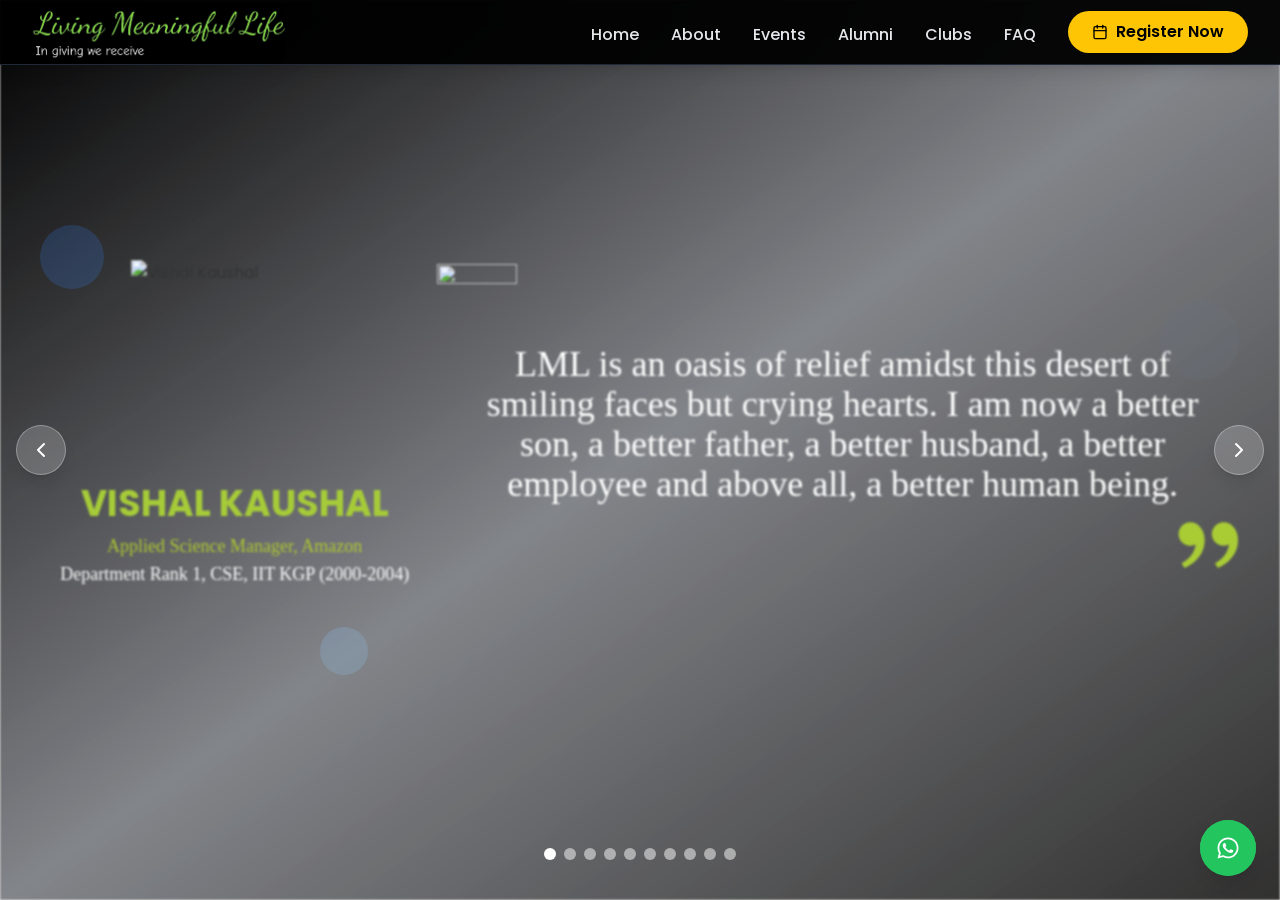
==== commit fe47e67b: "Update index.html" ====
--- a/index.html
+++ b/index.html
@@ -1,6 +1,6 @@
 <!DOCTYPE html><html lang="en"><head><meta charSet="utf-8"/><meta http-equiv="x-ua-compatible" content="ie=edge"/><meta name="viewport" content="width=device-width, initial-scale=1, shrink-to-fit=no"/><meta name="generator" content="Gatsby 5.14.1"/><meta data-react-helmet="true" name="description" content="Living Meaningful Life is an e-community of IIT Kharagpur Alumni who believe in living meaningful life based on the timeless wisdom of Bhagavad Gita and who strive to help others, so that they may also start LIVING MEANINGFUL LIFE."/><style data-href="/www.livingmeaninfullife.com/styles.a770c2f2ba9b862bebdf.css" data-identity="gatsby-global-css">*,:after,:before{--tw-border-spacing-x:0;--tw-border-spacing-y:0;--tw-translate-x:0;--tw-translate-y:0;--tw-rotate:0;--tw-skew-x:0;--tw-skew-y:0;--tw-scale-x:1;--tw-scale-y:1;--tw-pan-x: ;--tw-pan-y: ;--tw-pinch-zoom: ;--tw-scroll-snap-strictness:proximity;--tw-gradient-from-position: ;--tw-gradient-via-position: ;--tw-gradient-to-position: ;--tw-ordinal: ;--tw-slashed-zero: ;--tw-numeric-figure: ;--tw-numeric-spacing: ;--tw-numeric-fraction: ;--tw-ring-inset: ;--tw-ring-offset-width:0px;--tw-ring-offset-color:#fff;--tw-ring-color:rgba(59,130,246,.5);--tw-ring-offset-shadow:0 0 #0000;--tw-ring-shadow:0 0 #0000;--tw-shadow:0 0 #0000;--tw-shadow-colored:0 0 #0000;--tw-blur: ;--tw-brightness: ;--tw-contrast: ;--tw-grayscale: ;--tw-hue-rotate: ;--tw-invert: ;--tw-saturate: ;--tw-sepia: ;--tw-drop-shadow: ;--tw-backdrop-blur: ;--tw-backdrop-brightness: ;--tw-backdrop-contrast: ;--tw-backdrop-grayscale: ;--tw-backdrop-hue-rotate: ;--tw-backdrop-invert: ;--tw-backdrop-opacity: ;--tw-backdrop-saturate: ;--tw-backdrop-sepia: ;--tw-contain-size: ;--tw-contain-layout: ;--tw-contain-paint: ;--tw-contain-style: }::-webkit-backdrop{--tw-border-spacing-x:0;--tw-border-spacing-y:0;--tw-translate-x:0;--tw-translate-y:0;--tw-rotate:0;--tw-skew-x:0;--tw-skew-y:0;--tw-scale-x:1;--tw-scale-y:1;--tw-pan-x: ;--tw-pan-y: ;--tw-pinch-zoom: ;--tw-scroll-snap-strictness:proximity;--tw-gradient-from-position: ;--tw-gradient-via-position: ;--tw-gradient-to-position: ;--tw-ordinal: ;--tw-slashed-zero: ;--tw-numeric-figure: ;--tw-numeric-spacing: ;--tw-numeric-fraction: ;--tw-ring-inset: ;--tw-ring-offset-width:0px;--tw-ring-offset-color:#fff;--tw-ring-color:rgba(59,130,246,.5);--tw-ring-offset-shadow:0 0 #0000;--tw-ring-shadow:0 0 #0000;--tw-shadow:0 0 #0000;--tw-shadow-colored:0 0 #0000;--tw-blur: ;--tw-brightness: ;--tw-contrast: ;--tw-grayscale: ;--tw-hue-rotate: ;--tw-invert: ;--tw-saturate: ;--tw-sepia: ;--tw-drop-shadow: ;--tw-backdrop-blur: ;--tw-backdrop-brightness: ;--tw-backdrop-contrast: ;--tw-backdrop-grayscale: ;--tw-backdrop-hue-rotate: ;--tw-backdrop-invert: ;--tw-backdrop-opacity: ;--tw-backdrop-saturate: ;--tw-backdrop-sepia: ;--tw-contain-size: ;--tw-contain-layout: ;--tw-contain-paint: ;--tw-contain-style: }::backdrop{--tw-border-spacing-x:0;--tw-border-spacing-y:0;--tw-translate-x:0;--tw-translate-y:0;--tw-rotate:0;--tw-skew-x:0;--tw-skew-y:0;--tw-scale-x:1;--tw-scale-y:1;--tw-pan-x: ;--tw-pan-y: ;--tw-pinch-zoom: ;--tw-scroll-snap-strictness:proximity;--tw-gradient-from-position: ;--tw-gradient-via-position: ;--tw-gradient-to-position: ;--tw-ordinal: ;--tw-slashed-zero: ;--tw-numeric-figure: ;--tw-numeric-spacing: ;--tw-numeric-fraction: ;--tw-ring-inset: ;--tw-ring-offset-width:0px;--tw-ring-offset-color:#fff;--tw-ring-color:rgba(59,130,246,.5);--tw-ring-offset-shadow:0 0 #0000;--tw-ring-shadow:0 0 #0000;--tw-shadow:0 0 #0000;--tw-shadow-colored:0 0 #0000;--tw-blur: ;--tw-brightness: ;--tw-contrast: ;--tw-grayscale: ;--tw-hue-rotate: ;--tw-invert: ;--tw-saturate: ;--tw-sepia: ;--tw-drop-shadow: ;--tw-backdrop-blur: ;--tw-backdrop-brightness: ;--tw-backdrop-contrast: ;--tw-backdrop-grayscale: ;--tw-backdrop-hue-rotate: ;--tw-backdrop-invert: ;--tw-backdrop-opacity: ;--tw-backdrop-saturate: ;--tw-backdrop-sepia: ;--tw-contain-size: ;--tw-contain-layout: ;--tw-contain-paint: ;--tw-contain-style: }/*
 ! tailwindcss v3.4.17 | MIT License | https://tailwindcss.com
-*/*,:after,:before{border:0 solid #e5e7eb;box-sizing:border-box}:after,:before{--tw-content:""}:host,html{-webkit-text-size-adjust:100%;font-feature-settings:normal;-webkit-tap-highlight-color:transparent;font-family:ui-sans-serif,system-ui,sans-serif,Apple Color Emoji,Segoe UI Emoji,Segoe UI Symbol,Noto Color Emoji;font-variation-settings:normal;line-height:1.5;tab-size:4}body{line-height:inherit;margin:0}hr{border-top-width:1px;color:inherit;height:0}abbr:where([title]){-webkit-text-decoration:underline dotted;text-decoration:underline dotted}h1,h2,h3,h4,h5,h6{font-size:inherit;font-weight:inherit}a{color:inherit;text-decoration:inherit}b,strong{font-weight:bolder}code,kbd,pre,samp{font-feature-settings:normal;font-family:ui-monospace,SFMono-Regular,Menlo,Monaco,Consolas,Liberation Mono,Courier New,monospace;font-size:1em;font-variation-settings:normal}small{font-size:80%}sub,sup{font-size:75%;line-height:0;position:relative;vertical-align:baseline}sub{bottom:-.25em}sup{top:-.5em}table{border-collapse:collapse;border-color:inherit;text-indent:0}button,input,optgroup,select,textarea{font-feature-settings:inherit;color:inherit;font-family:inherit;font-size:100%;font-variation-settings:inherit;font-weight:inherit;letter-spacing:inherit;line-height:inherit;margin:0;padding:0}button,select{text-transform:none}button,input:where([type=button]),input:where([type=reset]),input:where([type=submit]){-webkit-appearance:button;background-color:transparent;background-image:none}:-moz-focusring{outline:auto}:-moz-ui-invalid{box-shadow:none}progress{vertical-align:baseline}::-webkit-inner-spin-button,::-webkit-outer-spin-button{height:auto}[type=search]{-webkit-appearance:textfield;outline-offset:-2px}::-webkit-search-decoration{-webkit-appearance:none}::-webkit-file-upload-button{-webkit-appearance:button;font:inherit}summary{display:list-item}blockquote,dd,dl,figure,h1,h2,h3,h4,h5,h6,hr,p,pre{margin:0}fieldset{margin:0}fieldset,legend{padding:0}menu,ol,ul{list-style:none;margin:0;padding:0}dialog{padding:0}textarea{resize:vertical}input::placeholder,textarea::placeholder{color:#9ca3af;opacity:1}[role=button],button{cursor:pointer}:disabled{cursor:default}audio,canvas,embed,iframe,img,object,svg,video{display:block;vertical-align:middle}img,video{height:auto;max-width:100%}[hidden]:where(:not([hidden=until-found])){display:none}body{background-color:#f5f2ed;color:#333;line-height:1.6}body,h1,h2,h3,h4,h5,h6{font-family:Poppins,sans-serif}h1,h2,h3,h4,h5,h6{font-weight:600}*{box-sizing:border-box;margin:0;padding:0}.container{width:100%}@media (min-width:640px){.container{max-width:640px}}@media (min-width:768px){.container{max-width:768px}}@media (min-width:1024px){.container{max-width:1024px}}@media (min-width:1280px){.container{max-width:1280px}}@media (min-width:1536px){.container{max-width:1536px}}.card{--tw-border-opacity:1;--tw-bg-opacity:1;--tw-shadow:0 10px 15px -3px rgba(0,0,0,.1),0 4px 6px -4px rgba(0,0,0,.1);--tw-shadow-colored:0 10px 15px -3px var(--tw-shadow-color),0 4px 6px -4px var(--tw-shadow-color);background-color:rgb(255 255 255/var(--tw-bg-opacity,1));border-color:rgb(243 244 246/var(--tw-border-opacity,1));border-radius:1rem;border-width:1px;padding:1.5rem;transition-duration:.3s;transition-property:all;transition-timing-function:cubic-bezier(.4,0,.2,1)}.card,.card:hover{box-shadow:var(--tw-ring-offset-shadow,0 0 #0000),var(--tw-ring-shadow,0 0 #0000),var(--tw-shadow)}.card:hover{--tw-shadow:0 25px 50px -12px rgba(0,0,0,.25);--tw-shadow-colored:0 25px 50px -12px var(--tw-shadow-color)}.section-padding{padding:4rem 1rem}@media (min-width:640px){.section-padding{padding-left:1.5rem;padding-right:1.5rem}}@media (min-width:1024px){.section-padding{padding-left:2rem;padding-right:2rem}}.sr-only{clip:rect(0,0,0,0);border-width:0;height:1px;margin:-1px;overflow:hidden;padding:0;position:absolute;white-space:nowrap;width:1px}.visible{visibility:visible}.fixed{position:fixed}.absolute{position:absolute}.relative{position:relative}.inset-0{inset:0}.bottom-1\/4{bottom:25%}.bottom-10{bottom:2.5rem}.bottom-6{bottom:1.5rem}.left-0{left:0}.left-1\/2{left:50%}.left-1\/4{left:25%}.left-10{left:2.5rem}.left-4{left:1rem}.right-10{right:2.5rem}.right-16{right:4rem}.right-4{right:1rem}.right-6{right:1.5rem}.top-0{top:0}.top-1\/2{top:50%}.top-1\/3{top:33.333333%}.top-1\/4{top:25%}.top-16{top:4rem}.top-4{top:1rem}.z-0{z-index:0}.z-10{z-index:10}.z-20{z-index:20}.z-50{z-index:50}.mx-auto{margin-left:auto;margin-right:auto}.mb-1{margin-bottom:.25rem}.mb-12{margin-bottom:3rem}.mb-16{margin-bottom:4rem}.mb-2{margin-bottom:.5rem}.mb-3{margin-bottom:.75rem}.mb-4{margin-bottom:1rem}.mb-6{margin-bottom:1.5rem}.mb-8{margin-bottom:2rem}.ml-10{margin-left:2.5rem}.ml-3{margin-left:.75rem}.mr-2{margin-right:.5rem}.mr-4{margin-right:1rem}.mt-12{margin-top:3rem}.mt-2{margin-top:.5rem}.mt-4{margin-top:1rem}.mt-6{margin-top:1.5rem}.block{display:block}.inline-block{display:inline-block}.flex{display:flex}.grid{display:grid}.hidden{display:none}.aspect-square{aspect-ratio:1/1}.h-10{height:2.5rem}.h-12{height:3rem}.h-14{height:3.5rem}.h-16{height:4rem}.h-2{height:.5rem}.h-32{height:8rem}.h-4{height:1rem}.h-48{height:12rem}.h-5{height:1.25rem}.h-6{height:1.5rem}.h-64{height:16rem}.h-96{height:24rem}.h-\[80vh\]{height:80vh}.h-\[90\%\]{height:90%}.h-\[90vh\]{height:90vh}.h-full{height:100%}.h-screen{height:100vh}.min-h-\[90vh\]{min-height:90vh}.min-h-screen{min-height:100vh}.w-10{width:2.5rem}.w-12{width:3rem}.w-14{width:3.5rem}.w-16{width:4rem}.w-2{width:.5rem}.w-20{width:5rem}.w-32{width:8rem}.w-4{width:1rem}.w-5{width:1.25rem}.w-6{width:1.5rem}.w-\[17rem\]{width:17rem}.w-fit{width:-moz-fit-content;width:-webkit-fit-content;width:fit-content}.w-full{width:100%}.max-w-2xl{max-width:42rem}.max-w-3xl{max-width:48rem}.max-w-4xl{max-width:56rem}.max-w-7xl{max-width:80rem}.max-w-full{max-width:100%}.max-w-md{max-width:28rem}.flex-shrink-0{flex-shrink:0}.grow{flex-grow:1}.-translate-x-1\/2{--tw-translate-x:-50%}.-translate-x-1\/2,.-translate-y-1\/2{transform:translate(var(--tw-translate-x),var(--tw-translate-y)) rotate(var(--tw-rotate)) skewX(var(--tw-skew-x)) skewY(var(--tw-skew-y)) scaleX(var(--tw-scale-x)) scaleY(var(--tw-scale-y))}.-translate-y-1\/2{--tw-translate-y:-50%}.transform{transform:translate(var(--tw-translate-x),var(--tw-translate-y)) rotate(var(--tw-rotate)) skewX(var(--tw-skew-x)) skewY(var(--tw-skew-y)) scaleX(var(--tw-scale-x)) scaleY(var(--tw-scale-y))}@keyframes ping{75%,to{opacity:0;transform:scale(2)}}.animate-ping{animation:ping 1s cubic-bezier(0,0,.2,1) infinite}@keyframes pulse{50%{opacity:.5}}.animate-pulse{animation:pulse 2s cubic-bezier(.4,0,.6,1) infinite}.cursor-pointer{cursor:pointer}.select-none{-webkit-user-select:none;user-select:none}.snap-start{scroll-snap-align:start}.grid-cols-2{grid-template-columns:repeat(2,minmax(0,1fr))}.flex-row{flex-direction:row}.flex-col{flex-direction:column}.items-center{align-items:center}.items-baseline{align-items:baseline}.justify-center{justify-content:center}.justify-between{justify-content:space-between}.gap-12{gap:3rem}.gap-4{gap:1rem}.gap-8{gap:2rem}.space-x-2>:not([hidden])~:not([hidden]){--tw-space-x-reverse:0;margin-left:calc(.5rem*(1 - var(--tw-space-x-reverse)));margin-right:calc(.5rem*var(--tw-space-x-reverse))}.space-x-6>:not([hidden])~:not([hidden]){--tw-space-x-reverse:0;margin-left:calc(1.5rem*(1 - var(--tw-space-x-reverse)));margin-right:calc(1.5rem*var(--tw-space-x-reverse))}.space-x-8>:not([hidden])~:not([hidden]){--tw-space-x-reverse:0;margin-left:calc(2rem*(1 - var(--tw-space-x-reverse)));margin-right:calc(2rem*var(--tw-space-x-reverse))}.space-y-1>:not([hidden])~:not([hidden]){--tw-space-y-reverse:0;margin-bottom:calc(.25rem*var(--tw-space-y-reverse));margin-top:calc(.25rem*(1 - var(--tw-space-y-reverse)))}.space-y-2>:not([hidden])~:not([hidden]){--tw-space-y-reverse:0;margin-bottom:calc(.5rem*var(--tw-space-y-reverse));margin-top:calc(.5rem*(1 - var(--tw-space-y-reverse)))}.space-y-6>:not([hidden])~:not([hidden]){--tw-space-y-reverse:0;margin-bottom:calc(1.5rem*var(--tw-space-y-reverse));margin-top:calc(1.5rem*(1 - var(--tw-space-y-reverse)))}.self-start{align-self:flex-start}.self-end{align-self:flex-end}.overflow-hidden{overflow:hidden}.rounded{border-radius:.25rem}.rounded-2xl{border-radius:1rem}.rounded-full{border-radius:9999px}.rounded-lg{border-radius:.5rem}.rounded-md{border-radius:.375rem}.rounded-xl{border-radius:.75rem}.border{border-width:1px}.border-2{border-width:2px}.border-b{border-bottom-width:1px}.border-t{border-top-width:1px}.border-blue-100{--tw-border-opacity:1;border-color:rgb(219 234 254/var(--tw-border-opacity,1))}.border-blue-200{--tw-border-opacity:1;border-color:rgb(191 219 254/var(--tw-border-opacity,1))}.border-gray-100{--tw-border-opacity:1;border-color:rgb(243 244 246/var(--tw-border-opacity,1))}.border-gray-200{--tw-border-opacity:1;border-color:rgb(229 231 235/var(--tw-border-opacity,1))}.border-gray-700{--tw-border-opacity:1;border-color:rgb(55 65 81/var(--tw-border-opacity,1))}.border-gray-800{--tw-border-opacity:1;border-color:rgb(31 41 55/var(--tw-border-opacity,1))}.border-white\/20{border-color:hsla(0,0%,100%,.2)}.border-white\/30{border-color:hsla(0,0%,100%,.3)}.border-yellow-500\/50{border-color:rgba(234,179,8,.5)}.bg-\[\#3b3b3b\]{--tw-bg-opacity:1;background-color:rgb(59 59 59/var(--tw-bg-opacity,1))}.bg-\[\#f5f2ed\]{--tw-bg-opacity:1;background-color:rgb(245 242 237/var(--tw-bg-opacity,1))}.bg-\[\#fdc503\]{--tw-bg-opacity:1;background-color:rgb(253 197 3/var(--tw-bg-opacity,1))}.bg-black\/95{background-color:rgba(0,0,0,.95)}.bg-blue-300\/20{background-color:rgba(147,197,253,.2)}.bg-blue-500\/20{background-color:rgba(59,130,246,.2)}.bg-gray-100{--tw-bg-opacity:1;background-color:rgb(243 244 246/var(--tw-bg-opacity,1))}.bg-gray-50{--tw-bg-opacity:1;background-color:rgb(249 250 251/var(--tw-bg-opacity,1))}.bg-gray-500\/20{background-color:hsla(220,9%,46%,.2)}.bg-gray-800{--tw-bg-opacity:1;background-color:rgb(31 41 55/var(--tw-bg-opacity,1))}.bg-green-400{--tw-bg-opacity:1;background-color:rgb(74 222 128/var(--tw-bg-opacity,1))}.bg-green-500{--tw-bg-opacity:1;background-color:rgb(34 197 94/var(--tw-bg-opacity,1))}.bg-indigo-600{--tw-bg-opacity:1;background-color:rgb(79 70 229/var(--tw-bg-opacity,1))}.bg-white{--tw-bg-opacity:1;background-color:rgb(255 255 255/var(--tw-bg-opacity,1))}.bg-white\/10{background-color:hsla(0,0%,100%,.1)}.bg-white\/20{background-color:hsla(0,0%,100%,.2)}.bg-white\/30{background-color:hsla(0,0%,100%,.3)}.bg-white\/50{background-color:hsla(0,0%,100%,.5)}.bg-yellow-400\/30{background-color:rgba(250,204,21,.3)}.bg-gradient-to-b{background-image:linear-gradient(to bottom,var(--tw-gradient-stops))}.bg-gradient-to-br{background-image:linear-gradient(to bottom right,var(--tw-gradient-stops))}.bg-gradient-to-r{background-image:linear-gradient(to right,var(--tw-gradient-stops))}.from-\[\#e9c95f\]{--tw-gradient-from:#e9c95f var(--tw-gradient-from-position);--tw-gradient-to:rgba(233,201,95,0) var(--tw-gradient-to-position);--tw-gradient-stops:var(--tw-gradient-from),var(--tw-gradient-to)}.from-black{--tw-gradient-from:#000 var(--tw-gradient-from-position);--tw-gradient-to:transparent var(--tw-gradient-to-position);--tw-gradient-stops:var(--tw-gradient-from),var(--tw-gradient-to)}.from-blue-100{--tw-gradient-from:#dbeafe var(--tw-gradient-from-position);--tw-gradient-to:rgba(219,234,254,0) var(--tw-gradient-to-position);--tw-gradient-stops:var(--tw-gradient-from),var(--tw-gradient-to)}.from-green-50{--tw-gradient-from:#f0fdf4 var(--tw-gradient-from-position);--tw-gradient-to:rgba(240,253,244,0) var(--tw-gradient-to-position);--tw-gradient-stops:var(--tw-gradient-from),var(--tw-gradient-to)}.from-slate-400{--tw-gradient-from:#94a3b8 var(--tw-gradient-from-position);--tw-gradient-to:rgba(148,163,184,0) var(--tw-gradient-to-position);--tw-gradient-stops:var(--tw-gradient-from),var(--tw-gradient-to)}.from-5\%{--tw-gradient-from-position:5%}.via-gray-900\/50{--tw-gradient-to:rgba(17,24,39,0) var(--tw-gradient-to-position);--tw-gradient-stops:var(--tw-gradient-from),rgba(17,24,39,.5) var(--tw-gradient-via-position),var(--tw-gradient-to)}.to-\[\#dba800\]{--tw-gradient-to:#dba800 var(--tw-gradient-to-position)}.to-\[\#f5f2ed\]{--tw-gradient-to:#f5f2ed var(--tw-gradient-to-position)}.to-black\/80{--tw-gradient-to:rgba(0,0,0,.8) var(--tw-gradient-to-position)}.to-blue-200{--tw-gradient-to:#bfdbfe var(--tw-gradient-to-position)}.to-green-100{--tw-gradient-to:#dcfce7 var(--tw-gradient-to-position)}.to-slate-500{--tw-gradient-to:#64748b var(--tw-gradient-to-position)}.bg-clip-text{-webkit-background-clip:text;background-clip:text}.object-cover{object-fit:cover}.p-1{padding:.25rem}.p-1\.5{padding:.375rem}.p-2{padding:.5rem}.p-4{padding:1rem}.p-6{padding:1.5rem}.p-8{padding:2rem}.px-2{padding-left:.5rem;padding-right:.5rem}.px-3{padding-left:.75rem;padding-right:.75rem}.px-4{padding-left:1rem;padding-right:1rem}.px-6{padding-left:1.5rem;padding-right:1.5rem}.px-8{padding-left:2rem;padding-right:2rem}.py-1{padding-bottom:.25rem;padding-top:.25rem}.py-12{padding-bottom:3rem;padding-top:3rem}.py-2{padding-bottom:.5rem;padding-top:.5rem}.py-3{padding-bottom:.75rem;padding-top:.75rem}.py-4{padding-bottom:1rem;padding-top:1rem}.pb-3{padding-bottom:.75rem}.pt-16{padding-top:4rem}.pt-2{padding-top:.5rem}.pt-20{padding-top:5rem}.pt-8{padding-top:2rem}.text-center{text-align:center}.font-lora{font-family:Lora,serif}.font-poppins{font-family:Poppins,sans-serif}.font-serif{font-family:ui-serif,Georgia,Cambria,Times New Roman,Times,serif}.text-2xl{font-size:1.5rem;line-height:2rem}.text-3xl{font-size:1.875rem;line-height:2.25rem}.text-5xl{font-size:3rem;line-height:1}.text-7xl{font-size:4.5rem;line-height:1}.text-lg{font-size:1.125rem;line-height:1.75rem}.text-sm{font-size:.875rem;line-height:1.25rem}.text-xl{font-size:1.25rem;line-height:1.75rem}.text-xs{font-size:.75rem;line-height:1rem}.font-bold{font-weight:700}.font-medium{font-weight:500}.font-semibold{font-weight:600}.uppercase{text-transform:uppercase}.leading-relaxed{line-height:1.625}.text-\[\#f0c63a\]{--tw-text-opacity:1;color:rgb(240 198 58/var(--tw-text-opacity,1))}.text-\[\#fed23d\]{--tw-text-opacity:1;color:rgb(254 210 61/var(--tw-text-opacity,1))}.text-black{--tw-text-opacity:1;color:rgb(0 0 0/var(--tw-text-opacity,1))}.text-gray-200{--tw-text-opacity:1;color:rgb(229 231 235/var(--tw-text-opacity,1))}.text-gray-300{--tw-text-opacity:1;color:rgb(209 213 219/var(--tw-text-opacity,1))}.text-gray-400{--tw-text-opacity:1;color:rgb(156 163 175/var(--tw-text-opacity,1))}.text-gray-600{--tw-text-opacity:1;color:rgb(75 85 99/var(--tw-text-opacity,1))}.text-gray-700{--tw-text-opacity:1;color:rgb(55 65 81/var(--tw-text-opacity,1))}.text-gray-800{--tw-text-opacity:1;color:rgb(31 41 55/var(--tw-text-opacity,1))}.text-green-500{--tw-text-opacity:1;color:rgb(34 197 94/var(--tw-text-opacity,1))}.text-green-600{--tw-text-opacity:1;color:rgb(22 163 74/var(--tw-text-opacity,1))}.text-indigo-600{--tw-text-opacity:1;color:rgb(79 70 229/var(--tw-text-opacity,1))}.text-red-500{--tw-text-opacity:1;color:rgb(239 68 68/var(--tw-text-opacity,1))}.text-transparent{color:transparent}.text-white{--tw-text-opacity:1;color:rgb(255 255 255/var(--tw-text-opacity,1))}.text-yellow-500{--tw-text-opacity:1;color:rgb(234 179 8/var(--tw-text-opacity,1))}.text-yellow-600{--tw-text-opacity:1;color:rgb(202 138 4/var(--tw-text-opacity,1))}.text-yellow-800{--tw-text-opacity:1;color:rgb(133 77 14/var(--tw-text-opacity,1))}.opacity-0{opacity:0}.opacity-100{opacity:1}.opacity-75{opacity:.75}.opacity-90{opacity:.9}.shadow{--tw-shadow:0 1px 3px 0 rgba(0,0,0,.1),0 1px 2px -1px rgba(0,0,0,.1);--tw-shadow-colored:0 1px 3px 0 var(--tw-shadow-color),0 1px 2px -1px var(--tw-shadow-color)}.shadow,.shadow-2xl{box-shadow:var(--tw-ring-offset-shadow,0 0 #0000),var(--tw-ring-shadow,0 0 #0000),var(--tw-shadow)}.shadow-2xl{--tw-shadow:0 25px 50px -12px rgba(0,0,0,.25);--tw-shadow-colored:0 25px 50px -12px var(--tw-shadow-color)}.shadow-lg{--tw-shadow:0 10px 15px -3px rgba(0,0,0,.1),0 4px 6px -4px rgba(0,0,0,.1);--tw-shadow-colored:0 10px 15px -3px var(--tw-shadow-color),0 4px 6px -4px var(--tw-shadow-color);box-shadow:var(--tw-ring-offset-shadow,0 0 #0000),var(--tw-ring-shadow,0 0 #0000),var(--tw-shadow)}.blur{--tw-blur:blur(8px)}.blur,.filter{filter:var(--tw-blur) var(--tw-brightness) var(--tw-contrast) var(--tw-grayscale) var(--tw-hue-rotate) var(--tw-invert) var(--tw-saturate) var(--tw-sepia) var(--tw-drop-shadow)}.backdrop-blur-lg{--tw-backdrop-blur:blur(16px)}.backdrop-blur-lg,.backdrop-blur-md{-webkit-backdrop-filter:var(--tw-backdrop-blur) var(--tw-backdrop-brightness) var(--tw-backdrop-contrast) var(--tw-backdrop-grayscale) var(--tw-backdrop-hue-rotate) var(--tw-backdrop-invert) var(--tw-backdrop-opacity) var(--tw-backdrop-saturate) var(--tw-backdrop-sepia);backdrop-filter:var(--tw-backdrop-blur) var(--tw-backdrop-brightness) var(--tw-backdrop-contrast) var(--tw-backdrop-grayscale) var(--tw-backdrop-hue-rotate) var(--tw-backdrop-invert) var(--tw-backdrop-opacity) var(--tw-backdrop-saturate) var(--tw-backdrop-sepia)}.backdrop-blur-md{--tw-backdrop-blur:blur(12px)}.backdrop-blur-sm{--tw-backdrop-blur:blur(4px);-webkit-backdrop-filter:var(--tw-backdrop-blur) var(--tw-backdrop-brightness) var(--tw-backdrop-contrast) var(--tw-backdrop-grayscale) var(--tw-backdrop-hue-rotate) var(--tw-backdrop-invert) var(--tw-backdrop-opacity) var(--tw-backdrop-saturate) var(--tw-backdrop-sepia);backdrop-filter:var(--tw-backdrop-blur) var(--tw-backdrop-brightness) var(--tw-backdrop-contrast) var(--tw-backdrop-grayscale) var(--tw-backdrop-hue-rotate) var(--tw-backdrop-invert) var(--tw-backdrop-opacity) var(--tw-backdrop-saturate) var(--tw-backdrop-sepia)}.transition{transition-duration:.15s;transition-property:color,background-color,border-color,text-decoration-color,fill,stroke,opacity,box-shadow,transform,filter,-webkit-backdrop-filter;transition-property:color,background-color,border-color,text-decoration-color,fill,stroke,opacity,box-shadow,transform,filter,backdrop-filter;transition-property:color,background-color,border-color,text-decoration-color,fill,stroke,opacity,box-shadow,transform,filter,backdrop-filter,-webkit-backdrop-filter;transition-timing-function:cubic-bezier(.4,0,.2,1)}.transition-all{transition-duration:.15s;transition-property:all;transition-timing-function:cubic-bezier(.4,0,.2,1)}.transition-colors{transition-duration:.15s;transition-property:color,background-color,border-color,text-decoration-color,fill,stroke;transition-timing-function:cubic-bezier(.4,0,.2,1)}.transition-opacity{transition-duration:.15s;transition-property:opacity;transition-timing-function:cubic-bezier(.4,0,.2,1)}.transition-shadow{transition-duration:.15s;transition-property:box-shadow;transition-timing-function:cubic-bezier(.4,0,.2,1)}.transition-transform{transition-duration:.15s;transition-property:transform;transition-timing-function:cubic-bezier(.4,0,.2,1)}.duration-1000{transition-duration:1s}.duration-200{transition-duration:.2s}.duration-300{transition-duration:.3s}.custom-shape-divider-top-1751961309{line-height:0;overflow:hidden;width:100%}html{scroll-behavior:smooth}@keyframes float{0%,to{transform:translateY(0)}50%{transform:translateY(-20px)}}.float-animation{animation:float 3s ease-in-out infinite}.glass{backdrop-filter:blur(16px) saturate(180%);-webkit-backdrop-filter:blur(16px) saturate(180%);background-color:hsla(0,0%,100%,.75);border:1px solid rgba(209,213,219,.3)}.hover\:scale-105:hover{--tw-scale-x:1.05;--tw-scale-y:1.05;transform:translate(var(--tw-translate-x),var(--tw-translate-y)) rotate(var(--tw-rotate)) skewX(var(--tw-skew-x)) skewY(var(--tw-skew-y)) scaleX(var(--tw-scale-x)) scaleY(var(--tw-scale-y))}.hover\:border-blue-200:hover{--tw-border-opacity:1;border-color:rgb(191 219 254/var(--tw-border-opacity,1))}.hover\:bg-gray-100:hover{--tw-bg-opacity:1;background-color:rgb(243 244 246/var(--tw-bg-opacity,1))}.hover\:bg-gray-50:hover{--tw-bg-opacity:1;background-color:rgb(249 250 251/var(--tw-bg-opacity,1))}.hover\:bg-green-600:hover{--tw-bg-opacity:1;background-color:rgb(22 163 74/var(--tw-bg-opacity,1))}.hover\:bg-indigo-700:hover{--tw-bg-opacity:1;background-color:rgb(67 56 202/var(--tw-bg-opacity,1))}.hover\:bg-white\/30:hover{background-color:hsla(0,0%,100%,.3)}.hover\:text-white:hover{--tw-text-opacity:1;color:rgb(255 255 255/var(--tw-text-opacity,1))}.hover\:text-yellow-400:hover{--tw-text-opacity:1;color:rgb(250 204 21/var(--tw-text-opacity,1))}.hover\:shadow-2xl:hover{--tw-shadow:0 25px 50px -12px rgba(0,0,0,.25);--tw-shadow-colored:0 25px 50px -12px var(--tw-shadow-color)}.hover\:shadow-2xl:hover,.hover\:shadow-xl:hover{box-shadow:var(--tw-ring-offset-shadow,0 0 #0000),var(--tw-ring-shadow,0 0 #0000),var(--tw-shadow)}.hover\:shadow-xl:hover{--tw-shadow:0 20px 25px -5px rgba(0,0,0,.1),0 8px 10px -6px rgba(0,0,0,.1);--tw-shadow-colored:0 20px 25px -5px var(--tw-shadow-color),0 8px 10px -6px var(--tw-shadow-color)}.active\:scale-90:active{--tw-scale-x:.9;--tw-scale-y:.9}.active\:scale-90:active,.group:hover .group-hover\:scale-105{transform:translate(var(--tw-translate-x),var(--tw-translate-y)) rotate(var(--tw-rotate)) skewX(var(--tw-skew-x)) skewY(var(--tw-skew-y)) scaleX(var(--tw-scale-x)) scaleY(var(--tw-scale-y))}.group:hover .group-hover\:scale-105{--tw-scale-x:1.05;--tw-scale-y:1.05}.group:hover .group-hover\:scale-110{--tw-scale-x:1.1;--tw-scale-y:1.1;transform:translate(var(--tw-translate-x),var(--tw-translate-y)) rotate(var(--tw-rotate)) skewX(var(--tw-skew-x)) skewY(var(--tw-skew-y)) scaleX(var(--tw-scale-x)) scaleY(var(--tw-scale-y))}.group:hover .group-hover\:opacity-100{opacity:1}@media (min-width:640px){.sm\:block{display:block}.sm\:h-12{height:3rem}.sm\:h-16{height:4rem}.sm\:h-20{height:5rem}.sm\:h-3{height:.75rem}.sm\:h-40{height:10rem}.sm\:h-6{height:1.5rem}.sm\:h-80{height:20rem}.sm\:w-12{width:3rem}.sm\:w-16{width:4rem}.sm\:w-20{width:5rem}.sm\:w-3{width:.75rem}.sm\:w-40{width:10rem}.sm\:w-6{width:1.5rem}.sm\:p-3{padding:.75rem}.sm\:px-3{padding-left:.75rem;padding-right:.75rem}.sm\:px-6{padding-left:1.5rem;padding-right:1.5rem}.sm\:text-2xl{font-size:1.5rem;line-height:2rem}.sm\:text-base{font-size:1rem;line-height:1.5rem}}@media (min-width:768px){.md\:mb-0{margin-bottom:0}.md\:ml-10{margin-left:2.5rem}.md\:ml-5{margin-left:1.25rem}.md\:block{display:block}.md\:hidden{display:none}.md\:h-48{height:12rem}.md\:h-96{height:24rem}.md\:h-\[70vh\]{height:70vh}.md\:w-1\/3{width:33.333333%}.md\:w-2\/3{width:66.666667%}.md\:w-20{width:5rem}.md\:w-48{width:12rem}.md\:min-w-96{min-width:24rem}.md\:max-w-80{max-width:20rem}.md\:grid-cols-1{grid-template-columns:repeat(1,minmax(0,1fr))}.md\:grid-cols-2{grid-template-columns:repeat(2,minmax(0,1fr))}.md\:grid-cols-3{grid-template-columns:repeat(3,minmax(0,1fr))}.md\:flex-row{flex-direction:row}.md\:items-start{align-items:flex-start}.md\:p-3{padding:.75rem}.md\:px-8{padding-left:2rem;padding-right:2rem}.md\:text-3xl{font-size:1.875rem;line-height:2.25rem}.md\:text-4xl{font-size:2.25rem;line-height:2.5rem}.md\:text-6xl{font-size:3.75rem;line-height:1}.md\:text-base{font-size:1rem;line-height:1.5rem}.md\:text-lg{font-size:1.125rem;line-height:1.75rem}}@media (min-width:1024px){.lg\:h-52{height:13rem}.lg\:h-\[80vh\]{height:80vh}.lg\:w-52{width:13rem}.lg\:grid-cols-4{grid-template-columns:repeat(4,minmax(0,1fr))}.lg\:grid-cols-5{grid-template-columns:repeat(5,minmax(0,1fr))}.lg\:px-12{padding-left:3rem;padding-right:3rem}.lg\:px-8{padding-left:2rem;padding-right:2rem}.lg\:text-4xl{font-size:2.25rem;line-height:2.5rem}}</style><style>.gatsby-image-wrapper{position:relative;overflow:hidden}.gatsby-image-wrapper picture.object-fit-polyfill{position:static!important}.gatsby-image-wrapper img{bottom:0;height:100%;left:0;margin:0;max-width:none;padding:0;position:absolute;right:0;top:0;width:100%;object-fit:cover}.gatsby-image-wrapper [data-main-image]{opacity:0;transform:translateZ(0);transition:opacity .25s linear;will-change:opacity}.gatsby-image-wrapper-constrained{display:inline-block;vertical-align:top}</style><noscript><style>.gatsby-image-wrapper noscript [data-main-image]{opacity:1!important}.gatsby-image-wrapper [data-placeholder-image]{opacity:0!important}</style></noscript><script type="module">const e="undefined"!=typeof HTMLImageElement&&"loading"in HTMLImageElement.prototype;e&&document.body.addEventListener("load",(function(e){const t=e.target;if(void 0===t.dataset.mainImage)return;if(void 0===t.dataset.gatsbyImageSsr)return;let a=null,n=t;for(;null===a&&n;)void 0!==n.parentNode.dataset.gatsbyImageWrapper&&(a=n.parentNode),n=n.parentNode;const o=a.querySelector("[data-placeholder-image]"),r=new Image;r.src=t.currentSrc,r.decode().catch((()=>{})).then((()=>{t.style.opacity=1,o&&(o.style.opacity=0,o.style.transition="opacity 500ms linear")}))}),!0);</script><title data-react-helmet="true">Living Meaningful Life - In giving we receive | IIT Kharagpur Alumni Community</title><link data-react-helmet="true" rel="preconnect" href="https://fonts.googleapis.com"/><link data-react-helmet="true" rel="preconnect" href="https://fonts.gstatic.com"/><link data-react-helmet="true" href="https://fonts.googleapis.com/css2?family=Poppins:wght@300;400;500;600;700;800&amp;family=Roboto:wght@300;400;500;700&amp;display=swap" rel="stylesheet"/><link data-react-helmet="true" href="https://fonts.googleapis.com/css2?family=Lora:ital,wght@0,400..700;1,400..700&amp;display=swap" rel="stylesheet"/><link data-react-helmet="true" href="https://fonts.googleapis.com/css2?family=Quicksand:wght@300..700&amp;display=swap" rel="stylesheet"/><script data-react-helmet="true" src="https://player.vimeo.com/api/player.js"></script><link rel="icon" href="/www.livingmeaninfullife.com/favicon-32x32.png?v=397d8c25eb8b1c384bb44cf230102c43" type="image/png"/><link rel="manifest" href="/www.livingmeaninfullife.com/manifest.webmanifest" crossorigin="anonymous"/><link rel="apple-touch-icon" sizes="48x48" href="/www.livingmeaninfullife.com/icons/icon-48x48.png?v=397d8c25eb8b1c384bb44cf230102c43"/><link rel="apple-touch-icon" sizes="72x72" href="/www.livingmeaninfullife.com/icons/icon-72x72.png?v=397d8c25eb8b1c384bb44cf230102c43"/><link rel="apple-touch-icon" sizes="96x96" href="/www.livingmeaninfullife.com/icons/icon-96x96.png?v=397d8c25eb8b1c384bb44cf230102c43"/><link rel="apple-touch-icon" sizes="144x144" href="/www.livingmeaninfullife.com/icons/icon-144x144.png?v=397d8c25eb8b1c384bb44cf230102c43"/><link rel="apple-touch-icon" sizes="192x192" href="/www.livingmeaninfullife.com/icons/icon-192x192.png?v=397d8c25eb8b1c384bb44cf230102c43"/><link rel="apple-touch-icon" sizes="256x256" href="/www.livingmeaninfullife.com/icons/icon-256x256.png?v=397d8c25eb8b1c384bb44cf230102c43"/><link rel="apple-touch-icon" sizes="384x384" href="/www.livingmeaninfullife.com/icons/icon-384x384.png?v=397d8c25eb8b1c384bb44cf230102c43"/><link rel="apple-touch-icon" sizes="512x512" href="/www.livingmeaninfullife.com/icons/icon-512x512.png?v=397d8c25eb8b1c384bb44cf230102c43"/></head><body><div id="___gatsby"><div style="outline:none" tabindex="-1" id="gatsby-focus-wrapper"><div class="App"><h1 class="sr-only">Living Meaningful Life</h1><nav class="fixed top-0 select-none w-full bg-black/95 backdrop-blur-md shadow-lg z-50 border-b border-gray-800"><div class="max-w-7xl mx-auto px-4 sm:px-6 lg:px-8"><div class="flex justify-between items-center h-16"><div class="flex items-center"><div class="flex-shrink-0 flex items-center"><div class="flex flex-col"><img src="images/icons/logo.JPG" class="h-14" loading="lazy"/></div></div></div><div class="hidden md:block"><div class="ml-10 flex items-baseline space-x-8"><a href="#hero" class="text-gray-200 hover:text-yellow-400 transition-colors font-medium">Home</a><a href="#about" class="text-gray-200 hover:text-yellow-400 transition-colors font-medium">About</a><a href="#events" class="text-gray-200 hover:text-yellow-400 transition-colors font-medium">Events</a><a href="#alumni" class="text-gray-200 hover:text-yellow-400 transition-colors font-medium">Alumni</a><a href="https://clubs.livingmeaningfullife.com" target="_blank" class="text-gray-200 hover:text-yellow-400 transition-colors font-medium">Clubs</a><a href="#faq" class="text-gray-200 hover:text-yellow-400 transition-colors font-medium">FAQ</a><a target="_blank" href="https://docs.google.com/forms/d/e/1FAIpQLSeInO8R-yWU3ijlM9Jv7ib2DNtdB6nk4kZxvWC62tv9picjcw/viewform" class="bg-[#fdc503] text-black px-6 py-2 rounded-full font-semibold transition-all duration-300 shadow-lg hover:shadow-xl transform hover:scale-105 flex items-center"><svg xmlns="http://www.w3.org/2000/svg" width="24" height="24" viewBox="0 0 24 24" fill="none" stroke="currentColor" stroke-width="2" stroke-linecap="round" stroke-linejoin="round" class="w-4 h-4 mr-2"><rect width="18" height="18" x="3" y="4" rx="2" ry="2"></rect><line x1="16" x2="16" y1="2" y2="6"></line><line x1="8" x2="8" y1="2" y2="6"></line><line x1="3" x2="21" y1="10" y2="10"></line></svg>Register Now</a></div></div><div class="md:hidden"><button class="text-gray-700 hover:text-yellow-400 p-2 rounded-lg hover:bg-gray-100 transition-colors"><svg xmlns="http://www.w3.org/2000/svg" width="24" height="24" viewBox="0 0 24 24" fill="none" stroke="currentColor" stroke-width="2" stroke-linecap="round" stroke-linejoin="round" class="h-6 w-6"><line x1="4" x2="20" y1="12" y2="12"></line><line x1="4" x2="20" y1="6" y2="6"></line><line x1="4" x2="20" y1="18" y2="18"></line></svg></button></div></div></div></nav><div class="fixed bottom-6 right-6 z-50"><div class="relative group"><span class="absolute inset-0 rounded-full bg-green-400 opacity-75 animate-ping z-0"></span><button class="relative z-10 bg-green-500 hover:bg-green-600 text-white p-4 rounded-full shadow-lg flex items-center justify-center transition-transform duration-300 active:scale-90" aria-label="Chat on WhatsApp"><svg stroke="currentColor" fill="currentColor" stroke-width="0" viewBox="0 0 448 512" height="24" width="24" xmlns="http://www.w3.org/2000/svg"><path d="M380.9 97.1C339 55.1 283.2 32 223.9 32c-122.4 0-222 99.6-222 222 0 39.1 10.2 77.3 29.6 111L0 480l117.7-30.9c32.4 17.7 68.9 27 106.1 27h.1c122.3 0 224.1-99.6 224.1-222 0-59.3-25.2-115-67.1-157zm-157 341.6c-33.2 0-65.7-8.9-94-25.7l-6.7-4-69.8 18.3L72 359.2l-4.4-7c-18.5-29.4-28.2-63.3-28.2-98.2 0-101.7 82.8-184.5 184.6-184.5 49.3 0 95.6 19.2 130.4 54.1 34.8 34.9 56.2 81.2 56.1 130.5 0 101.8-84.9 184.6-186.6 184.6zm101.2-138.2c-5.5-2.8-32.8-16.2-37.9-18-5.1-1.9-8.8-2.8-12.5 2.8-3.7 5.6-14.3 18-17.6 21.8-3.2 3.7-6.5 4.2-12 1.4-32.6-16.3-54-29.1-75.5-66-5.7-9.8 5.7-9.1 16.3-30.3 1.8-3.7.9-6.9-.5-9.7-1.4-2.8-12.5-30.1-17.1-41.2-4.5-10.8-9.1-9.3-12.5-9.5-3.2-.2-6.9-.2-10.6-.2-3.7 0-9.7 1.4-14.8 6.9-5.1 5.6-19.4 19-19.4 46.3 0 27.3 19.9 53.7 22.6 57.4 2.8 3.7 39.1 59.7 94.8 83.8 35.2 15.2 49 16.5 66.6 13.9 10.7-1.6 32.8-13.4 37.4-26.4 4.6-13 4.6-24.1 3.2-26.4-1.3-2.5-5-3.9-10.5-6.6z"></path></svg></button><div class="absolute right-16 top-1/2 transform -translate-y-1/2 bg-gray-800 text-white text-xs px-3 py-1 rounded opacity-0 group-hover:opacity-100 transition-opacity duration-200 hidden sm:block">Chat on WhatsApp</div></div></div><div class="hero-video-about-cont" style="height:100vh;overflow-y:auto;scroll-snap-type:y mandatory;-ms-overflow-style:none"><section id="hero" class="relative min-h-screen overflow-hidden" style="scroll-snap-align:start"><div class="absolute inset-0 z-0 w-full h-full" style="background-image:url(/www.livingmeaninfullife.com/images/hero/sd_iitkgp-bg.avif);background-size:cover;background-position:center;transition:background-image 0.5s ease-in-out, filter 0.4s ease;filter:blur(1px)"><div class="absolute inset-0 transition-opacity duration-1000 opacity-100"><div class="absolute inset-0 bg-gradient-to-br from-black via-gray-900/50 to-black/80"></div><div class="flex flex-col md:flex-row w-full h-[80vh] md:h-[70vh] lg:h-[80vh] items-center justify-center px-4 sm:px-6 lg:px-8" style="-webkit-user-select:none;-ms-user-select:none;user-select:none"><div class="flex flex-col items-center justify-center w-full md:w-1/3 mb-6 md:mb-0 relative top-16"><div class="w-32 h-32 sm:w-40 sm:h-40 md:w-48 md:h-48 lg:w-52 lg:h-52 flex-shrink-0"><picture><source srcSet="/www.livingmeaninfullife.com/images/alumni/vishal-kaushal.avif" type="image/avif"/><source srcSet="/www.livingmeaninfullife.com/images/alumni/vishal-kaushal.png" type="image/png"/><img src="/www.livingmeaninfullife.com/images/alumni/vishal-kaushal.png" alt="Vishal Kaushal"/></picture></div><span class="uppercase font-poppins font-bold mt-4 text-xl sm:text-2xl md:text-3xl lg:text-4xl text-center" style="color:#a6cb38">Vishal Kaushal</span><span class="mt-2 text-center text-sm sm:text-base md:text-lg font-serif" style="color:#acc730;font-weight:530">Applied Science Manager, Amazon</span><span class="text-center text-sm sm:text-base md:text-lg font-serif text-white" style="font-weight:530">Department Rank 1, CSE, IIT KGP (2000-2004)</span></div><div class="relative flex flex-col items-center justify-center w-full md:w-2/3 text-center top-16"><img class="w-12 sm:w-16 md:w-20 aspect-square self-start" src="/images/icons/open-quote.svg"/><div class="px-4 sm:px-6 md:px-8 lg:px-12"><span class="text-white font-serif text-xl sm:text-2xl md:text-3xl lg:text-4xl">LML is an oasis of relief amidst this desert of smiling faces but crying hearts. I am now a better son, a better father, a better husband, a better employee and above all, a better human being.</span></div><img class="w-12 sm:w-16 md:w-20 aspect-square self-end" src="/images/icons/close-quote.svg"/></div></div></div><div class="absolute inset-0 transition-opacity duration-1000 opacity-0"><div class="absolute inset-0 bg-gradient-to-br from-black via-gray-900/50 to-black/80"></div><div class="flex flex-col md:flex-row w-full h-[80vh] md:h-[70vh] lg:h-[80vh] items-center justify-center px-4 sm:px-6 lg:px-8" style="-webkit-user-select:none;-ms-user-select:none;user-select:none"><div class="flex flex-col items-center justify-center w-full md:w-1/3 mb-6 md:mb-0 relative top-16"><div class="w-32 h-32 sm:w-40 sm:h-40 md:w-48 md:h-48 lg:w-52 lg:h-52 flex-shrink-0"><picture><source srcSet="/www.livingmeaninfullife.com/images/alumni/sandesh-borgaonkar.avif" type="image/avif"/><source srcSet="/www.livingmeaninfullife.com/images/alumni/sandesh-borgaonkar.png" type="image/png"/><img src="/www.livingmeaninfullife.com/images/alumni/sandesh-borgaonkar.png" alt="Sandesh Borgaonkar"/></picture></div><span class="uppercase font-poppins font-bold mt-4 text-xl sm:text-2xl md:text-3xl lg:text-4xl text-center" style="color:#a6cb38">Sandesh Borgaonkar</span><span class="mt-2 text-center text-sm sm:text-base md:text-lg font-serif" style="color:#acc730;font-weight:530">Apple, California, USA</span><span class="text-center text-sm sm:text-base md:text-lg font-serif text-white" style="font-weight:530">Electrical Eng., IIT KGP, 2008</span></div><div class="relative flex flex-col items-center justify-center w-full md:w-2/3 text-center top-16"><img class="w-12 sm:w-16 md:w-20 aspect-square self-start" src="/images/icons/open-quote.svg"/><div class="px-4 sm:px-6 md:px-8 lg:px-12"><span class="text-white font-serif text-xl sm:text-2xl md:text-3xl lg:text-4xl">I was thinking, “Is life all about coming to IIT, doing foreign training, getting job in US, getting old &amp; dying? Nothing else?” Now I have got purpose, meaning to my life along with all other success. Thank you Living Meaningful Life.</span></div><img class="w-12 sm:w-16 md:w-20 aspect-square self-end" src="/images/icons/close-quote.svg"/></div></div></div><div class="absolute inset-0 transition-opacity duration-1000 opacity-0"><div class="absolute inset-0 bg-gradient-to-br from-black via-gray-900/50 to-black/80"></div><div class="flex flex-col md:flex-row w-full h-[80vh] md:h-[70vh] lg:h-[80vh] items-center justify-center px-4 sm:px-6 lg:px-8" style="-webkit-user-select:none;-ms-user-select:none;user-select:none"><div class="flex flex-col items-center justify-center w-full md:w-1/3 mb-6 md:mb-0 relative top-16"><div class="w-32 h-32 sm:w-40 sm:h-40 md:w-48 md:h-48 lg:w-52 lg:h-52 flex-shrink-0"><picture><source srcSet="/www.livingmeaninfullife.com/images/alumni/k.-sai-praveen.avif" type="image/avif"/><source srcSet="/www.livingmeaninfullife.com/images/alumni/k.-sai-praveen.png" type="image/png"/><img src="/www.livingmeaninfullife.com/images/alumni/k.-sai-praveen.png" alt="K. Sai Praveen"/></picture></div><span class="uppercase font-poppins font-bold mt-4 text-xl sm:text-2xl md:text-3xl lg:text-4xl text-center" style="color:#a6cb38">K. Sai Praveen</span><span class="mt-2 text-center text-sm sm:text-base md:text-lg font-serif" style="color:#acc730;font-weight:530">Staff Scientist, Albert Einstein College of Medicine, New York</span><span class="text-center text-sm sm:text-base md:text-lg font-serif text-white" style="font-weight:530">B.Tech &amp; PhD, Electrical Eng., IIT KGP</span></div><div class="relative flex flex-col items-center justify-center w-full md:w-2/3 text-center top-16"><img class="w-12 sm:w-16 md:w-20 aspect-square self-start" src="/images/icons/open-quote.svg"/><div class="px-4 sm:px-6 md:px-8 lg:px-12"><span class="text-white font-serif text-xl sm:text-2xl md:text-3xl lg:text-4xl">Things I learnt from LML groomed me as a good team member in my office and as a responsible citizen in society.</span></div><img class="w-12 sm:w-16 md:w-20 aspect-square self-end" src="/images/icons/close-quote.svg"/></div></div></div><div class="absolute inset-0 transition-opacity duration-1000 opacity-0"><div class="absolute inset-0 bg-gradient-to-br from-black via-gray-900/50 to-black/80"></div><div class="flex flex-col md:flex-row w-full h-[80vh] md:h-[70vh] lg:h-[80vh] items-center justify-center px-4 sm:px-6 lg:px-8" style="-webkit-user-select:none;-ms-user-select:none;user-select:none"><div class="flex flex-col items-center justify-center w-full md:w-1/3 mb-6 md:mb-0 relative top-16"><div class="w-32 h-32 sm:w-40 sm:h-40 md:w-48 md:h-48 lg:w-52 lg:h-52 flex-shrink-0"><picture><source srcSet="/www.livingmeaninfullife.com/images/alumni/chaitany-poolla.avif" type="image/avif"/><source srcSet="/www.livingmeaninfullife.com/images/alumni/chaitany-poolla.png" type="image/png"/><img src="/www.livingmeaninfullife.com/images/alumni/chaitany-poolla.png" alt="Chaitany Poolla"/></picture></div><span class="uppercase font-poppins font-bold mt-4 text-xl sm:text-2xl md:text-3xl lg:text-4xl text-center" style="color:#a6cb38">Chaitany Poolla</span><span class="mt-2 text-center text-sm sm:text-base md:text-lg font-serif" style="color:#acc730;font-weight:530">Data Scientist, Intel, California, USA</span><span class="text-center text-sm sm:text-base md:text-lg font-serif text-white" style="font-weight:530">Aerospace Eng., IIT KGP</span></div><div class="relative flex flex-col items-center justify-center w-full md:w-2/3 text-center top-16"><img class="w-12 sm:w-16 md:w-20 aspect-square self-start" src="/images/icons/open-quote.svg"/><div class="px-4 sm:px-6 md:px-8 lg:px-12"><span class="text-white font-serif text-xl sm:text-2xl md:text-3xl lg:text-4xl">“In giving, we receive” This motto of LML has changed me. Now, along with my family, I just wish to give out that love, I have received &amp; I know I am receiving even more by doing so.</span></div><img class="w-12 sm:w-16 md:w-20 aspect-square self-end" src="/images/icons/close-quote.svg"/></div></div></div><div class="absolute inset-0 transition-opacity duration-1000 opacity-0"><div class="absolute inset-0 bg-gradient-to-br from-black via-gray-900/50 to-black/80"></div><div class="flex flex-col md:flex-row w-full h-[80vh] md:h-[70vh] lg:h-[80vh] items-center justify-center px-4 sm:px-6 lg:px-8" style="-webkit-user-select:none;-ms-user-select:none;user-select:none"><div class="flex flex-col items-center justify-center w-full md:w-1/3 mb-6 md:mb-0 relative top-16"><div class="w-32 h-32 sm:w-40 sm:h-40 md:w-48 md:h-48 lg:w-52 lg:h-52 flex-shrink-0"><picture><source srcSet="/www.livingmeaninfullife.com/images/alumni/subrato.avif" type="image/avif"/><source srcSet="/www.livingmeaninfullife.com/images/alumni/subrato.png" type="image/png"/><img src="/www.livingmeaninfullife.com/images/alumni/subrato.png" alt="Subrato"/></picture></div><span class="uppercase font-poppins font-bold mt-4 text-xl sm:text-2xl md:text-3xl lg:text-4xl text-center" style="color:#a6cb38">Subrato</span><span class="mt-2 text-center text-sm sm:text-base md:text-lg font-serif" style="color:#acc730;font-weight:530">Dev Architect, Standard ch GBS, Bangluru</span><span class="text-center text-sm sm:text-base md:text-lg font-serif text-white" style="font-weight:530">Dual degree, Industrial Eng and managemnet, 2018</span></div><div class="relative flex flex-col items-center justify-center w-full md:w-2/3 text-center top-16"><img class="w-12 sm:w-16 md:w-20 aspect-square self-start" src="/images/icons/open-quote.svg"/><div class="px-4 sm:px-6 md:px-8 lg:px-12"><span class="text-white font-serif text-xl sm:text-2xl md:text-3xl lg:text-4xl">Seniors here are different. They just extended to help me in my studies, career, personal life. Now, I want to reciprocate with all that.</span></div><img class="w-12 sm:w-16 md:w-20 aspect-square self-end" src="/images/icons/close-quote.svg"/></div></div></div><div class="absolute inset-0 transition-opacity duration-1000 opacity-0"><div class="absolute inset-0 bg-gradient-to-br from-black via-gray-900/50 to-black/80"></div><div class="flex flex-col md:flex-row w-full h-[80vh] md:h-[70vh] lg:h-[80vh] items-center justify-center px-4 sm:px-6 lg:px-8" style="-webkit-user-select:none;-ms-user-select:none;user-select:none"><div class="flex flex-col items-center justify-center w-full md:w-1/3 mb-6 md:mb-0 relative top-16"><div class="w-32 h-32 sm:w-40 sm:h-40 md:w-48 md:h-48 lg:w-52 lg:h-52 flex-shrink-0"><picture><source srcSet="/www.livingmeaninfullife.com/images/alumni/abhinandan.avif" type="image/avif"/><source srcSet="/www.livingmeaninfullife.com/images/alumni/abhinandan.png" type="image/png"/><img src="/www.livingmeaninfullife.com/images/alumni/abhinandan.png" alt="Abhinandan"/></picture></div><span class="uppercase font-poppins font-bold mt-4 text-xl sm:text-2xl md:text-3xl lg:text-4xl text-center" style="color:#a6cb38">Abhinandan</span><span class="mt-2 text-center text-sm sm:text-base md:text-lg font-serif" style="color:#acc730;font-weight:530">Assistant Commissioner, GOI</span><span class="text-center text-sm sm:text-base md:text-lg font-serif text-white" style="font-weight:530">2018, Dual Degree Electrical Engineering</span></div><div class="relative flex flex-col items-center justify-center w-full md:w-2/3 text-center top-16"><img class="w-12 sm:w-16 md:w-20 aspect-square self-start" src="/images/icons/open-quote.svg"/><div class="px-4 sm:px-6 md:px-8 lg:px-12"><span class="text-white font-serif text-xl sm:text-2xl md:text-3xl lg:text-4xl">My admiration for Indian Heritage and power of her true spiritual culture increased manifold - after I saw that here are Exemplary Alumni who are living by the Bhagwat Gita.</span></div><img class="w-12 sm:w-16 md:w-20 aspect-square self-end" src="/images/icons/close-quote.svg"/></div></div></div><div class="absolute inset-0 transition-opacity duration-1000 opacity-0"><div class="absolute inset-0 bg-gradient-to-br from-black via-gray-900/50 to-black/80"></div><div class="flex flex-col md:flex-row w-full h-[80vh] md:h-[70vh] lg:h-[80vh] items-center justify-center px-4 sm:px-6 lg:px-8" style="-webkit-user-select:none;-ms-user-select:none;user-select:none"><div class="flex flex-col items-center justify-center w-full md:w-1/3 mb-6 md:mb-0 relative top-16"><div class="w-32 h-32 sm:w-40 sm:h-40 md:w-48 md:h-48 lg:w-52 lg:h-52 flex-shrink-0"><picture><source srcSet="/www.livingmeaninfullife.com/images/alumni/suman.avif" type="image/avif"/><source srcSet="/www.livingmeaninfullife.com/images/alumni/suman.png" type="image/png"/><img src="/www.livingmeaninfullife.com/images/alumni/suman.png" alt="Suman"/></picture></div><span class="uppercase font-poppins font-bold mt-4 text-xl sm:text-2xl md:text-3xl lg:text-4xl text-center" style="color:#a6cb38">Suman</span><span class="mt-2 text-center text-sm sm:text-base md:text-lg font-serif" style="color:#acc730;font-weight:530">Senior Lead Engineer at Qualcomm</span><span class="text-center text-sm sm:text-base md:text-lg font-serif text-white" style="font-weight:530">2018, Electrical Engineering, IIT KGP</span></div><div class="relative flex flex-col items-center justify-center w-full md:w-2/3 text-center top-16"><img class="w-12 sm:w-16 md:w-20 aspect-square self-start" src="/images/icons/open-quote.svg"/><div class="px-4 sm:px-6 md:px-8 lg:px-12"><span class="text-white font-serif text-xl sm:text-2xl md:text-3xl lg:text-4xl">Quarterly retreats and like-minded association is the best gift I could get from LML.</span></div><img class="w-12 sm:w-16 md:w-20 aspect-square self-end" src="/images/icons/close-quote.svg"/></div></div></div><div class="absolute inset-0 transition-opacity duration-1000 opacity-0"><div class="absolute inset-0 bg-gradient-to-br from-black via-gray-900/50 to-black/80"></div><div class="flex flex-col md:flex-row w-full h-[80vh] md:h-[70vh] lg:h-[80vh] items-center justify-center px-4 sm:px-6 lg:px-8" style="-webkit-user-select:none;-ms-user-select:none;user-select:none"><div class="flex flex-col items-center justify-center w-full md:w-1/3 mb-6 md:mb-0 relative top-16"><div class="w-32 h-32 sm:w-40 sm:h-40 md:w-48 md:h-48 lg:w-52 lg:h-52 flex-shrink-0"><picture><source srcSet="/www.livingmeaninfullife.com/images/alumni/chamanth.avif" type="image/avif"/><source srcSet="/www.livingmeaninfullife.com/images/alumni/chamanth.png" type="image/png"/><img src="/www.livingmeaninfullife.com/images/alumni/chamanth.png" alt="Chamanth"/></picture></div><span class="uppercase font-poppins font-bold mt-4 text-xl sm:text-2xl md:text-3xl lg:text-4xl text-center" style="color:#a6cb38">Chamanth</span><span class="mt-2 text-center text-sm sm:text-base md:text-lg font-serif" style="color:#acc730;font-weight:530">Senior Software Developer, Visual Collaboration Technologies, Inc.</span><span class="text-center text-sm sm:text-base md:text-lg font-serif text-white" style="font-weight:530">2017, Dual Degree in Mining Engineering Department, PhD in Computational Geo-Mechanics, 2023</span></div><div class="relative flex flex-col items-center justify-center w-full md:w-2/3 text-center top-16"><img class="w-12 sm:w-16 md:w-20 aspect-square self-start" src="/images/icons/open-quote.svg"/><div class="px-4 sm:px-6 md:px-8 lg:px-12"><span class="text-white font-serif text-xl sm:text-2xl md:text-3xl lg:text-4xl">Best part is personal &amp; lively interaction with successful Alumni who have purpose &amp; who are really making difference in lives of others.</span></div><img class="w-12 sm:w-16 md:w-20 aspect-square self-end" src="/images/icons/close-quote.svg"/></div></div></div><div class="absolute inset-0 transition-opacity duration-1000 opacity-0"><div class="absolute inset-0 bg-gradient-to-br from-black via-gray-900/50 to-black/80"></div><div class="flex flex-col md:flex-row w-full h-[80vh] md:h-[70vh] lg:h-[80vh] items-center justify-center px-4 sm:px-6 lg:px-8" style="-webkit-user-select:none;-ms-user-select:none;user-select:none"><div class="flex flex-col items-center justify-center w-full md:w-1/3 mb-6 md:mb-0 relative top-16"><div class="w-32 h-32 sm:w-40 sm:h-40 md:w-48 md:h-48 lg:w-52 lg:h-52 flex-shrink-0"><picture><source srcSet="/www.livingmeaninfullife.com/images/alumni/arjun.avif" type="image/avif"/><source srcSet="/www.livingmeaninfullife.com/images/alumni/arjun.png" type="image/png"/><img src="/www.livingmeaninfullife.com/images/alumni/arjun.png" alt="Arjun Ramachandran"/></picture></div><span class="uppercase font-poppins font-bold mt-4 text-xl sm:text-2xl md:text-3xl lg:text-4xl text-center" style="color:#a6cb38">Arjun Ramachandran</span><span class="mt-2 text-center text-sm sm:text-base md:text-lg font-serif" style="color:#acc730;font-weight:530">Assistant Professor, IIM Bangalore</span><span class="text-center text-sm sm:text-base md:text-lg font-serif text-white" style="font-weight:530">2008, Integrated MSc in Maths &amp; Computing</span></div><div class="relative flex flex-col items-center justify-center w-full md:w-2/3 text-center top-16"><img class="w-12 sm:w-16 md:w-20 aspect-square self-start" src="/images/icons/open-quote.svg"/><div class="px-4 sm:px-6 md:px-8 lg:px-12"><span class="text-white font-serif text-xl sm:text-2xl md:text-3xl lg:text-4xl">If we really want to see India grow into a superpower, we need to improve not just our infrastructure or build highways and skyscrapers, but the quality of lives that our youth are leading. LML greatly contributes to this cause.</span></div><img class="w-12 sm:w-16 md:w-20 aspect-square self-end" src="/images/icons/close-quote.svg"/></div></div></div><div class="absolute inset-0 transition-opacity duration-1000 opacity-0"><div class="absolute inset-0 bg-gradient-to-br from-black via-gray-900/50 to-black/80"></div><div class="flex flex-col md:flex-row w-full h-[80vh] md:h-[70vh] lg:h-[80vh] items-center justify-center px-4 sm:px-6 lg:px-8" style="-webkit-user-select:none;-ms-user-select:none;user-select:none"><div class="flex flex-col items-center justify-center w-full md:w-1/3 mb-6 md:mb-0 relative top-16"><div class="w-32 h-32 sm:w-40 sm:h-40 md:w-48 md:h-48 lg:w-52 lg:h-52 flex-shrink-0"><picture><source srcSet="/www.livingmeaninfullife.com/images/alumni/amarjit.avif" type="image/avif"/><source srcSet="/www.livingmeaninfullife.com/images/alumni/amarjit.png" type="image/png"/><img src="/www.livingmeaninfullife.com/images/alumni/amarjit.png" alt="Amarjit Gupta"/></picture></div><span class="uppercase font-poppins font-bold mt-4 text-xl sm:text-2xl md:text-3xl lg:text-4xl text-center" style="color:#a6cb38">Amarjit Gupta</span><span class="mt-2 text-center text-sm sm:text-base md:text-lg font-serif" style="color:#acc730;font-weight:530">Senior Engineering Manager, Salesforce, Hyderabad</span><span class="text-center text-sm sm:text-base md:text-lg font-serif text-white" style="font-weight:530">2005, Computer Science &amp; Engineering</span></div><div class="relative flex flex-col items-center justify-center w-full md:w-2/3 text-center top-16"><img class="w-12 sm:w-16 md:w-20 aspect-square self-start" src="/images/icons/open-quote.svg"/><div class="px-4 sm:px-6 md:px-8 lg:px-12"><span class="text-white font-serif text-xl sm:text-2xl md:text-3xl lg:text-4xl">As a student, I dreamt of having quality association of friends, who keep virtue as center of their life. In LML, I found an association of folks who harmonize both these qualities together in life.</span></div><img class="w-12 sm:w-16 md:w-20 aspect-square self-end" src="/images/icons/close-quote.svg"/></div></div></div></div><div class="absolute top-1/2 left-4 z-20 transform -translate-y-1/2"><button class="bg-white/20 backdrop-blur-sm text-white p-2 sm:p-3 rounded-full hover:bg-white/30 transition-all duration-300 shadow-lg border border-white/30"><svg xmlns="http://www.w3.org/2000/svg" width="24" height="24" viewBox="0 0 24 24" fill="none" stroke="currentColor" stroke-width="2" stroke-linecap="round" stroke-linejoin="round" class="w-5 h-5 sm:w-6 sm:h-6"><path d="m15 18-6-6 6-6"></path></svg></button></div><div class="absolute top-1/2 right-4 z-20 transform -translate-y-1/2"><button class="bg-white/20 backdrop-blur-sm text-white p-2 sm:p-3 rounded-full hover:bg-white/30 transition-all duration-300 shadow-lg border border-white/30"><svg xmlns="http://www.w3.org/2000/svg" width="24" height="24" viewBox="0 0 24 24" fill="none" stroke="currentColor" stroke-width="2" stroke-linecap="round" stroke-linejoin="round" class="w-5 h-5 sm:w-6 sm:h-6"><path d="m9 18 6-6-6-6"></path></svg></button></div><div class="absolute bottom-10 left-1/2 transform -translate-x-1/2 z-20 flex space-x-2"><button class="w-2 h-2 sm:w-3 sm:h-3 rounded-full transition-all duration-300 bg-white"></button><button class="w-2 h-2 sm:w-3 sm:h-3 rounded-full transition-all duration-300 bg-white/50"></button><button class="w-2 h-2 sm:w-3 sm:h-3 rounded-full transition-all duration-300 bg-white/50"></button><button class="w-2 h-2 sm:w-3 sm:h-3 rounded-full transition-all duration-300 bg-white/50"></button><button class="w-2 h-2 sm:w-3 sm:h-3 rounded-full transition-all duration-300 bg-white/50"></button><button class="w-2 h-2 sm:w-3 sm:h-3 rounded-full transition-all duration-300 bg-white/50"></button><button class="w-2 h-2 sm:w-3 sm:h-3 rounded-full transition-all duration-300 bg-white/50"></button><button class="w-2 h-2 sm:w-3 sm:h-3 rounded-full transition-all duration-300 bg-white/50"></button><button class="w-2 h-2 sm:w-3 sm:h-3 rounded-full transition-all duration-300 bg-white/50"></button><button class="w-2 h-2 sm:w-3 sm:h-3 rounded-full transition-all duration-300 bg-white/50"></button></div><div class="absolute top-1/4 left-10 w-12 h-12 sm:w-16 sm:h-16 bg-blue-500/20 rounded-full float-animation"></div><div class="absolute top-1/3 right-10 w-16 h-16 sm:w-20 sm:h-20 bg-gray-500/20 rounded-full float-animation" style="animation-delay:1s"></div><div class="absolute bottom-1/4 left-1/4 w-10 h-10 sm:w-12 sm:h-12 bg-blue-300/20 rounded-full float-animation" style="animation-delay:2s"></div></section><div class="w-full bg-gradient-to-b pt-20 p-2 snap-start from-black from-5% to-[#f5f2ed] h-screen flex items-center justify-center"><div class="w-full max-w-4xl mx-auto p-1 md:p-3 H-FULL bg-white/30 backdrop-blur-lg rounded-2xl shadow-lg hover:shadow-xl transition-shadow duration-300"><div style="padding:56.25% 0 0 0;position:relative"><iframe src="https://player.vimeo.com/video/1102739391?badge=0&amp;autopause=0&amp;player_id=0&amp;app_id=58479" frameBorder="0" allow="autoplay; fullscreen; picture-in-picture; clipboard-write; encrypted-media; web-share" referrerPolicy="strict-origin-when-cross-origin" class="absolute top-0 left-0 w-full h-full" title="Introducing Living Meaningful life"></iframe></div></div></div><section id="about" class="min-h-[90vh] snap-start pt-16"><div class="max-w-7xl mx-auto pt-8"><div class="text-center mb-8"><h2 class="text-3xl md:text-4xl font-bold mb-6">About <span class="bg-gradient-to-r from-[#e9c95f] to-[#dba800] bg-clip-text text-transparent">Living Meaningful Life</span></h2><p class="text-lg text-gray-600 max-w-3xl mx-auto">&quot;Living Meaningful Life is an e-community of IIT Kharagpur Alumni who believe in living meaningful life based on the timeless wisdom of Bhagavad Gita and who strive to help others, so that they may also start LIVING MEANINGFUL LIFE.&quot;</p></div><div class="grid md:grid-cols-1 gap-12 items-center"><div class="p-4 flex justify-center"><div class="card w-fit flex flex-col md:flex-row"><div class="flex flex-col"><h3 class="text-xl font-bold mb-4">Recommended by</h3><div class="flex items-center mb-4"><div class="w-16 h-16 rounded-full overflow-hidden mr-4 border-2 border-blue-200 relative group"><picture><source srcSet="/www.livingmeaninfullife.com/images/icons/pawan-goyal.avif" type="image/avif"/><source srcSet="/www.livingmeaninfullife.com/images/icons/pawan-goyal.png" type="image/png"/><img src="/www.livingmeaninfullife.com/images/icons/pawan-goyal.png" alt="Prof. Pawan Goyal"/></picture></div><div><h4 class="text-lg font-bold">Prof. Pawan Goyal</h4><p class="text-gray-600">Dept. of CSE, IIT Kharagpur</p></div></div><div class="space-y-2 mb-4"><div class="flex items-center"><svg xmlns="http://www.w3.org/2000/svg" width="24" height="24" viewBox="0 0 24 24" fill="none" stroke="currentColor" stroke-width="2" stroke-linecap="round" stroke-linejoin="round" class="w-4 h-4 text-yellow-500 mr-2"><circle cx="12" cy="8" r="6"></circle><path d="M15.477 12.89 17 22l-5-3-5 3 1.523-9.11"></path></svg><span class="text-sm">Received Faculty Excellence Award (Associate Level) from IIT Kharagpur, 2022</span></div><div class="flex items-center"><svg xmlns="http://www.w3.org/2000/svg" width="24" height="24" viewBox="0 0 24 24" fill="none" stroke="currentColor" stroke-width="2" stroke-linecap="round" stroke-linejoin="round" class="w-4 h-4 text-yellow-500 mr-2"><circle cx="12" cy="8" r="6"></circle><path d="M15.477 12.89 17 22l-5-3-5 3 1.523-9.11"></path></svg><span class="text-sm">ACM HyperText Ted Nelson Newcomer Award, 2021</span></div><div class="flex items-center"><svg xmlns="http://www.w3.org/2000/svg" width="24" height="24" viewBox="0 0 24 24" fill="none" stroke="currentColor" stroke-width="2" stroke-linecap="round" stroke-linejoin="round" class="w-4 h-4 text-yellow-500 mr-2"><circle cx="12" cy="8" r="6"></circle><path d="M15.477 12.89 17 22l-5-3-5 3 1.523-9.11"></path></svg><span class="text-sm">INAE Young Engineer Award 2020</span></div><div class="flex items-center"><svg xmlns="http://www.w3.org/2000/svg" width="24" height="24" viewBox="0 0 24 24" fill="none" stroke="currentColor" stroke-width="2" stroke-linecap="round" stroke-linejoin="round" class="w-4 h-4 text-yellow-500 mr-2"><circle cx="12" cy="8" r="6"></circle><path d="M15.477 12.89 17 22l-5-3-5 3 1.523-9.11"></path></svg><span class="text-sm">Google India AI/ML Research Awards 2020</span></div><div class="flex items-center"><svg xmlns="http://www.w3.org/2000/svg" width="24" height="24" viewBox="0 0 24 24" fill="none" stroke="currentColor" stroke-width="2" stroke-linecap="round" stroke-linejoin="round" class="w-4 h-4 text-yellow-500 mr-2"><circle cx="12" cy="8" r="6"></circle><path d="M15.477 12.89 17 22l-5-3-5 3 1.523-9.11"></path></svg><span class="text-sm">Facebook AI and Ethics Research Award 2019</span></div></div></div></div></div></div></div></section><div class="snap-start"><section id="events" class="section-padding"><div class="max-w-7xl mx-auto"><div class="text-center mb-16"><h2 class="text-3xl md:text-4xl font-bold mb-6"><span class="text-[#f0c63a]">Recent Events</span></h2><p class="text-lg text-gray-600 max-w-2xl mx-auto">Here are some of our recent events that have helped our community grow and learn together</p></div><div class="grid md:grid-cols-2 lg:grid-cols-4 gap-8"><div class="card group cursor-pointer"><div class="relative overflow-hidden rounded-xl mb-4"><div class="w-full h-48 overflow-hidden"><picture class="w-full h-full"><source srcSet="/www.livingmeaninfullife.com/images/events/smile.avif" type="image/avif"/><source srcSet="/www.livingmeaninfullife.com/images/events/smile.png" type="image/png"/><img src="/www.livingmeaninfullife.com/images/events/smile.png" alt="How to convert stress to smile" class="w-full h-full object-cover group-hover:scale-110 transition-transform duration-300"/></picture></div>                  <div class="absolute top-4 right-4 bg-green-500 text-white px-3 py-1 rounded-full text-xs font-medium">8-06-2025</div></div><div class="space-y-2"><span class="text-sm text-green-600 font-medium">Mental Health Workshop</span><h3 class="text-lg font-bold">How to convert stress to smile</h3></div></div><div class="card group cursor-pointer"><div class="relative overflow-hidden rounded-xl mb-4"><div class="w-full h-48 overflow-hidden"><picture class="w-full h-full"><source srcSet="/www.livingmeaninfullife.com/images/events/spirituality.avif" type="image/avif"/><source srcSet="/www.livingmeaninfullife.com/images/events/spirituality.png" type="image/png"/><img src="/www.livingmeaninfullife.com/images/events/spirituality.png" alt="Why is spirituality necessary in age of science and technology" class="w-full h-full object-cover group-hover:scale-110 transition-transform duration-300"/></picture></div>                  <div class="absolute top-4 right-4 bg-green-500 text-white px-3 py-1 rounded-full text-xs font-medium">1-06-2025</div></div><div class="space-y-2"><span class="text-sm text-green-600 font-medium">Value Education</span><h3 class="text-lg font-bold">Why is spirituality necessary in age of science and technology</h3></div></div><div class="card group cursor-pointer"><div class="relative overflow-hidden rounded-xl mb-4"><div class="w-full h-48 overflow-hidden"><picture class="w-full h-full"><source srcSet="/www.livingmeaninfullife.com/images/events/prahlad-nrsimha.avif" type="image/avif"/><source srcSet="/www.livingmeaninfullife.com/images/events/prahlad-nrsimha.png" type="image/png"/><img src="/www.livingmeaninfullife.com/images/events/prahlad-nrsimha.png" alt="Golden Prayers of Prahlad to Nrsimha Dev" class="w-full h-full object-cover group-hover:scale-110 transition-transform duration-300"/></picture></div>                  <div class="absolute top-4 right-4 bg-green-500 text-white px-3 py-1 rounded-full text-xs font-medium">18-05-2025</div></div><div class="space-y-2"><span class="text-sm text-green-600 font-medium">Scriptural Meditations</span><h3 class="text-lg font-bold">Golden Prayers of Prahlad to Nrsimha Dev</h3></div></div><div class="card group cursor-pointer"><div class="relative overflow-hidden rounded-xl mb-4"><div class="w-full h-48 overflow-hidden"><picture class="w-full h-full"><source srcSet="/www.livingmeaninfullife.com/images/events/reincarnation.avif" type="image/avif"/><source srcSet="/www.livingmeaninfullife.com/images/events/reincarnation.png" type="image/png"/><img src="/www.livingmeaninfullife.com/images/events/reincarnation.png" alt="True real life story of reincarnation" class="w-full h-full object-cover group-hover:scale-110 transition-transform duration-300"/></picture></div>                  <div class="absolute top-4 right-4 bg-green-500 text-white px-3 py-1 rounded-full text-xs font-medium">4-05-2025</div></div><div class="space-y-2"><span class="text-sm text-green-600 font-medium">Reincarnation Studies</span><h3 class="text-lg font-bold">True real life story of reincarnation</h3></div></div><div class="card group cursor-pointer"><div class="relative overflow-hidden rounded-xl mb-4"><div class="w-full h-48 overflow-hidden"><picture class="w-full h-full"><source srcSet="/www.livingmeaninfullife.com/images/events/radha-vrindavanchandra.avif" type="image/avif"/><source srcSet="/www.livingmeaninfullife.com/images/events/radha-vrindavanchandra.png" type="image/png"/><img src="/www.livingmeaninfullife.com/images/events/radha-vrindavanchandra.png" alt="Kirtan Night" class="w-full h-full object-cover group-hover:scale-110 transition-transform duration-300"/></picture></div>                  <div class="absolute top-4 right-4 bg-green-500 text-white px-3 py-1 rounded-full text-xs font-medium">29-04-2025</div></div><div class="space-y-2"><span class="text-sm text-green-600 font-medium">Cultural Event</span><h3 class="text-lg font-bold">Kirtan Night</h3></div></div><div class="card group cursor-pointer"><div class="relative overflow-hidden rounded-xl mb-4"><div class="w-full h-48 overflow-hidden"><picture class="w-full h-full"><source srcSet="/www.livingmeaninfullife.com/images/events/rama-navami.avif" type="image/avif"/><source srcSet="/www.livingmeaninfullife.com/images/events/rama-navami.png" type="image/png"/><img src="/www.livingmeaninfullife.com/images/events/rama-navami.png" alt="Rama Navami Celebration" class="w-full h-full object-cover group-hover:scale-110 transition-transform duration-300"/></picture></div>                  <div class="absolute top-4 right-4 bg-green-500 text-white px-3 py-1 rounded-full text-xs font-medium">6-04-2025</div></div><div class="space-y-2"><span class="text-sm text-green-600 font-medium">Cultural Event</span><h3 class="text-lg font-bold">Rama Navami Celebration</h3></div></div><div class="card group cursor-pointer"><div class="relative overflow-hidden rounded-xl mb-4"><div class="w-full h-48 overflow-hidden"><picture class="w-full h-full"><source srcSet="/www.livingmeaninfullife.com/images/events/release-steam.avif" type="image/avif"/><source srcSet="/www.livingmeaninfullife.com/images/events/release-steam.png" type="image/png"/><img src="/www.livingmeaninfullife.com/images/events/release-steam.png" alt="Release steam by Self-ESTEEM" class="w-full h-full object-cover group-hover:scale-110 transition-transform duration-300"/></picture></div>                  <div class="absolute top-4 right-4 bg-green-500 text-white px-3 py-1 rounded-full text-xs font-medium">31-03-2025</div></div><div class="space-y-2"><span class="text-sm text-green-600 font-medium">Mental Health Workshop</span><h3 class="text-lg font-bold">Release steam by Self-ESTEEM</h3></div></div><div class="card group cursor-pointer"><div class="relative overflow-hidden rounded-xl mb-4"><div class="w-full h-48 overflow-hidden"><picture class="w-full h-full"><source srcSet="/www.livingmeaninfullife.com/images/events/dys-session-1.avif" type="image/avif"/><source srcSet="/www.livingmeaninfullife.com/images/events/dys-session-1.png" type="image/png"/><img src="/www.livingmeaninfullife.com/images/events/dys-session-1.png" alt="Discover Your Self - 8 sessions course" class="w-full h-full object-cover group-hover:scale-110 transition-transform duration-300"/></picture></div>                  <div class="absolute top-4 right-4 bg-green-500 text-white px-3 py-1 rounded-full text-xs font-medium">Last year</div></div><div class="space-y-2"><span class="text-sm text-green-600 font-medium">Spiritual Foundations</span><h3 class="text-lg font-bold">Discover Your Self - 8 sessions course</h3></div></div></div></div></section><div class="bg-white/10 rounded-2xl items-center shadow-2xl flex flex-col p-8 max-w-2xl mx-auto mb-12 border border-white/20"><div class="flex items-center justify-center mb-6"><svg xmlns="http://www.w3.org/2000/svg" width="24" height="24" viewBox="0 0 24 24" fill="none" stroke="currentColor" stroke-width="2" stroke-linecap="round" stroke-linejoin="round" class="w-6 h-6 text-yellow-600 mr-2"><circle cx="12" cy="12" r="10"></circle><circle cx="12" cy="12" r="6"></circle><circle cx="12" cy="12" r="2"></circle></svg><h3 class="text-2xl font-bold">Next Event Is On</h3></div><div class="flex space-x-2"><div class="w-16 h-16 bg-yellow-400/30 backdrop-blur-md flex items-center justify-center text-2xl font-bold border border-yellow-500/50 text-yellow-800 shadow-lg rounded-md">16</div><div class="w-16 h-16 bg-yellow-400/30 backdrop-blur-md flex items-center justify-center text-2xl font-bold border border-yellow-500/50 text-yellow-800 shadow-lg rounded-md">10</div><div class="w-20 h-16 bg-yellow-400/30 backdrop-blur-md flex items-center justify-center text-2xl font-bold border border-yellow-500/50 text-yellow-800 shadow-lg rounded-md">2025</div></div><div class="mt-6 text-xl font-semibold text-yellow-600 animate-pulse">Get ready! Only <!-- -->-216<!-- --> days left until the event!</div></div><section id="events" class="section-padding"><div class="max-w-7xl mx-auto"><div class="text-center mb-16"><h2 class="text-3xl md:text-4xl font-bold mb-6"><span class="text-[#f0c63a]">Upcoming Events</span></h2><p class="text-lg text-gray-600 max-w-2xl mx-auto">Join our exclusive events designed to help you grow personally and professionally</p></div><div class="flex flex-col items-center"><div class="card group flex flex-col w-fit max-w-full"><div class="flex md:flex-row flex-col items-center justify-center md:items-start"><div class="flex flex-col w-full items-center justify-center"><div class="relative overflow-hidden cursor-pointer rounded-xl mb-4"><div class="w-[17rem] h-96 overflow-hidden"> <div class="w-full h-full object-cover group-hover:scale-110 transition-transform duration-300"><picture class="w-full h-full"><source srcSet="/www.livingmeaninfullife.com/images/events/hgrsp_poster.avif" type="image/avif"/><source srcSet="/www.livingmeaninfullife.com/images/events/hgrsp_poster.jpg" type="image/jpeg"/><img src="/www.livingmeaninfullife.com/images/events/hgrsp_poster.jpg" alt="Illuminating Hearts with GITA&#x27;s Wisdom"/></picture></div></div><div class="absolute top-4 right-4 bg-green-500 text-white px-3 py-1 rounded-full text-xs font-medium">16-10-2025</div></div><div class="space-y-2 text-center"><span class="text-sm text-green-600 font-medium">One time spiritual program</span><h3 class="text-lg font-bold">Illuminating Hearts with GITA&#x27;s Wisdom</h3></div></div></div><div class="text-center mt-2"><a target="_blank" href="https://docs.google.com/forms/d/e/1FAIpQLSeInO8R-yWU3ijlM9Jv7ib2DNtdB6nk4kZxvWC62tv9picjcw/viewform" class="w-fit text-black bg-[#fdc503] px-8 py-4 rounded-full font-semibold transition-all duration-300 shadow-lg hover:shadow-xl transform hover:scale-105 flex items-center justify-center mx-auto"><svg xmlns="http://www.w3.org/2000/svg" width="24" height="24" viewBox="0 0 24 24" fill="none" stroke="currentColor" stroke-width="2" stroke-linecap="round" stroke-linejoin="round" class="w-5 h-5 mr-2"><rect width="18" height="18" x="3" y="4" rx="2" ry="2"></rect><line x1="16" x2="16" y1="2" y2="6"></line><line x1="8" x2="8" y1="2" y2="6"></line><line x1="3" x2="21" y1="10" y2="10"></line></svg>Register Now</a></div></div></div></div></section><section class="flex flex-row bg-[#3b3b3b] text-white"><div class="md:max-w-80 hidden md:block"><picture><source srcSet="/www.livingmeaninfullife.com/images/alumni/collage-alumnis.avif" type="image/avif"/><source srcSet="/www.livingmeaninfullife.com/images/alumni/collage-alumnis.png" type="image/png"/><img src="/www.livingmeaninfullife.com/images/alumni/collage-alumnis.png" alt="Collage Alumnis"/></picture></div><div class="flex flex-col w-full"><div class="bg-[#f5f2ed] h-12"></div><div class="max-w-7xl section-padding"><div class="text-center mb-16"><h2 class="text-3xl md:text-4xl font-bold mb-6">Let Numbers <span class="text-[#fed23d]">Talk</span></h2><p class="text-xl opacity-90">Our impact in the community</p></div><div class="grid md:grid-cols-3 gap-8"><div class="text-center"><div class="text-5xl md:text-6xl font-bold mb-2 text-[#fed23d]">100<!-- -->+</div><div class="text-xl opacity-90 text-gray-300">Sessions Conducted</div></div><div class="text-center"><div class="text-5xl md:text-6xl font-bold mb-2 text-[#fed23d]">1<!-- -->+</div><div class="text-xl opacity-90 text-gray-300">Years of Impact</div></div><div class="text-center"><div class="text-5xl md:text-6xl font-bold mb-2 text-[#fed23d]">500<!-- -->+</div><div class="text-xl opacity-90 text-gray-300">Students Benefited</div></div></div></div></div></section><section id="alumni" class="section-padding"><div class="max-w-7xl mx-auto"><div class="text-center mb-8"><h2 class="text-3xl md:text-4xl font-bold mb-6">Meet Your IIT Kharagpur Alumni<br/><span>Who Are <span class="text-[#f0c63a]">Living Meaningful Life</span></span></h2></div><div class="grid grid-cols-2 lg:grid-cols-5 gap-4"><div class="bg-white rounded-2xl shadow-lg hover:shadow-2xl transition-all duration-300 p-6 border border-gray-100 group hover:border-blue-200"><div class="text-center"><div class="relative mb-6"><div class="w-14 h-14 rounded-full bg-gradient-to-br from-blue-100 to-blue-200 p-1 mx-auto"><picture class="w-full h-full rounded-full object-cover shadow-lg group-hover:scale-105 transition-transform duration-300"><source srcSet="/www.livingmeaninfullife.com/images/alumni/vishal-kaushal.avif" type="image/avif"/><source srcSet="/www.livingmeaninfullife.com/images/alumni/vishal-kaushal.png" type="image/png"/><img src="/www.livingmeaninfullife.com/images/alumni/vishal-kaushal.png" alt="Dr. Vishal Kaushal"/></picture></div></div><h3 class="text-lg font-bold mb-2 text-gray-800">Dr. Vishal Kaushal</h3><p class="text-green-600 font-semibold mb-1 text-sm">Applied Science Manager</p><p class="text-gray-600 mb-3 text-xs">Amazon</p><div class="bg-gradient-to-r from-green-50 to-green-100 rounded-lg p-1.5 border border-blue-100"><p class="text-xs text-gray-700 font-medium">RANK 1, CSE, IIT KGP, 2004 &amp; PhD, IIT Bombay</p></div></div></div><div class="bg-white rounded-2xl shadow-lg hover:shadow-2xl transition-all duration-300 p-6 border border-gray-100 group hover:border-blue-200"><div class="text-center"><div class="relative mb-6"><div class="w-14 h-14 rounded-full bg-gradient-to-br from-blue-100 to-blue-200 p-1 mx-auto"><picture class="w-full h-full rounded-full object-cover shadow-lg group-hover:scale-105 transition-transform duration-300"><source srcSet="/www.livingmeaninfullife.com/images/alumni/amarjit.avif" type="image/avif"/><source srcSet="/www.livingmeaninfullife.com/images/alumni/amarjit.png" type="image/png"/><img src="/www.livingmeaninfullife.com/images/alumni/amarjit.png" alt="Amarjit Gupta"/></picture></div></div><h3 class="text-lg font-bold mb-2 text-gray-800">Amarjit Gupta</h3><p class="text-green-600 font-semibold mb-1 text-sm">Senior Engineering Manager</p><p class="text-gray-600 mb-3 text-xs">Salesforce, Hyderabad</p><div class="bg-gradient-to-r from-green-50 to-green-100 rounded-lg p-1.5 border border-blue-100"><p class="text-xs text-gray-700 font-medium">2005, CSE, IIT KGP</p></div></div></div><div class="bg-white rounded-2xl shadow-lg hover:shadow-2xl transition-all duration-300 p-6 border border-gray-100 group hover:border-blue-200"><div class="text-center"><div class="relative mb-6"><div class="w-14 h-14 rounded-full bg-gradient-to-br from-blue-100 to-blue-200 p-1 mx-auto"><picture class="w-full h-full rounded-full object-cover shadow-lg group-hover:scale-105 transition-transform duration-300"><source srcSet="/www.livingmeaninfullife.com/images/alumni/vipul-agrawal.avif" type="image/avif"/><source srcSet="/www.livingmeaninfullife.com/images/alumni/vipul-agrawal.png" type="image/png"/><img src="/www.livingmeaninfullife.com/images/alumni/vipul-agrawal.png" alt="Vipul Agrawal"/></picture></div></div><h3 class="text-lg font-bold mb-2 text-gray-800">Vipul Agrawal</h3><p class="text-green-600 font-semibold mb-1 text-sm">Rates Trader</p><p class="text-gray-600 mb-3 text-xs">Axis Bank</p><div class="bg-gradient-to-r from-green-50 to-green-100 rounded-lg p-1.5 border border-blue-100"><p class="text-xs text-gray-700 font-medium">IIM Calcutta, 2011 &amp; Dual Degree, Electrical Engineering, IIT KGP, 2006</p></div></div></div><div class="bg-white rounded-2xl shadow-lg hover:shadow-2xl transition-all duration-300 p-6 border border-gray-100 group hover:border-blue-200"><div class="text-center"><div class="relative mb-6"><div class="w-14 h-14 rounded-full bg-gradient-to-br from-blue-100 to-blue-200 p-1 mx-auto"><picture class="w-full h-full rounded-full object-cover shadow-lg group-hover:scale-105 transition-transform duration-300"><source srcSet="/www.livingmeaninfullife.com/images/alumni/ashish-gupta.avif" type="image/avif"/><source srcSet="/www.livingmeaninfullife.com/images/alumni/ashish-gupta.png" type="image/png"/><img src="/www.livingmeaninfullife.com/images/alumni/ashish-gupta.png" alt="Dr. Ashish Gupta"/></picture></div></div><h3 class="text-lg font-bold mb-2 text-gray-800">Dr. Ashish Gupta</h3><p class="text-green-600 font-semibold mb-1 text-sm">Co-founder</p><p class="text-gray-600 mb-3 text-xs">MBRICS</p><div class="bg-gradient-to-r from-green-50 to-green-100 rounded-lg p-1.5 border border-blue-100"><p class="text-xs text-gray-700 font-medium">PhD IIT Kanpur, Btech IIT Kharagpur</p></div></div></div><div class="bg-white rounded-2xl shadow-lg hover:shadow-2xl transition-all duration-300 p-6 border border-gray-100 group hover:border-blue-200"><div class="text-center"><div class="relative mb-6"><div class="w-14 h-14 rounded-full bg-gradient-to-br from-blue-100 to-blue-200 p-1 mx-auto"><picture class="w-full h-full rounded-full object-cover shadow-lg group-hover:scale-105 transition-transform duration-300"><source srcSet="/www.livingmeaninfullife.com/images/alumni/sandesh-borgaonkar.avif" type="image/avif"/><source srcSet="/www.livingmeaninfullife.com/images/alumni/sandesh-borgaonkar.png" type="image/png"/><img src="/www.livingmeaninfullife.com/images/alumni/sandesh-borgaonkar.png" alt="Sandesh V. Borgaonkar"/></picture></div></div><h3 class="text-lg font-bold mb-2 text-gray-800">Sandesh V. Borgaonkar</h3><p class="text-green-600 font-semibold mb-1 text-sm">Software Engineer</p><p class="text-gray-600 mb-3 text-xs">Apple, California, USA</p><div class="bg-gradient-to-r from-green-50 to-green-100 rounded-lg p-1.5 border border-blue-100"><p class="text-xs text-gray-700 font-medium">Electrical Eng., IIT KGP, 2008</p></div></div></div><div class="bg-white rounded-2xl shadow-lg hover:shadow-2xl transition-all duration-300 p-6 border border-gray-100 group hover:border-blue-200"><div class="text-center"><div class="relative mb-6"><div class="w-14 h-14 rounded-full bg-gradient-to-br from-blue-100 to-blue-200 p-1 mx-auto"><picture class="w-full h-full rounded-full object-cover shadow-lg group-hover:scale-105 transition-transform duration-300"><source srcSet="/www.livingmeaninfullife.com/images/alumni/arjun.avif" type="image/avif"/><source srcSet="/www.livingmeaninfullife.com/images/alumni/arjun.png" type="image/png"/><img src="/www.livingmeaninfullife.com/images/alumni/arjun.png" alt="Arjun Ramchandran"/></picture></div></div><h3 class="text-lg font-bold mb-2 text-gray-800">Arjun Ramchandran</h3><p class="text-green-600 font-semibold mb-1 text-sm">Assistant Professor</p><p class="text-gray-600 mb-3 text-xs">IIM Bangalore</p><div class="bg-gradient-to-r from-green-50 to-green-100 rounded-lg p-1.5 border border-blue-100"><p class="text-xs text-gray-700 font-medium">2008, Integrated M.Sc. in Mathematics and Computing, IIT KGP</p></div></div></div><div class="bg-white rounded-2xl shadow-lg hover:shadow-2xl transition-all duration-300 p-6 border border-gray-100 group hover:border-blue-200"><div class="text-center"><div class="relative mb-6"><div class="w-14 h-14 rounded-full bg-gradient-to-br from-blue-100 to-blue-200 p-1 mx-auto"><picture class="w-full h-full rounded-full object-cover shadow-lg group-hover:scale-105 transition-transform duration-300"><source srcSet="/www.livingmeaninfullife.com/images/alumni/k.-sai-praveen.avif" type="image/avif"/><source srcSet="/www.livingmeaninfullife.com/images/alumni/k.-sai-praveen.png" type="image/png"/><img src="/www.livingmeaninfullife.com/images/alumni/k.-sai-praveen.png" alt="Dr. Sai Praveen Kadiyala"/></picture></div></div><h3 class="text-lg font-bold mb-2 text-gray-800">Dr. Sai Praveen Kadiyala</h3><p class="text-green-600 font-semibold mb-1 text-sm">Staff Scientist</p><p class="text-gray-600 mb-3 text-xs">Albert Einstein College of Medicine, New York, USA</p><div class="bg-gradient-to-r from-green-50 to-green-100 rounded-lg p-1.5 border border-blue-100"><p class="text-xs text-gray-700 font-medium">B.Tech &amp; PhD, Electrical Eng., IIT KGP</p></div></div></div><div class="bg-white rounded-2xl shadow-lg hover:shadow-2xl transition-all duration-300 p-6 border border-gray-100 group hover:border-blue-200"><div class="text-center"><div class="relative mb-6"><div class="w-14 h-14 rounded-full bg-gradient-to-br from-blue-100 to-blue-200 p-1 mx-auto"><picture class="w-full h-full rounded-full object-cover shadow-lg group-hover:scale-105 transition-transform duration-300"><source srcSet="/www.livingmeaninfullife.com/images/alumni/chaitany-poolla.avif" type="image/avif"/><source srcSet="/www.livingmeaninfullife.com/images/alumni/chaitany-poolla.png" type="image/png"/><img src="/www.livingmeaninfullife.com/images/alumni/chaitany-poolla.png" alt="Chaitanya Poolla"/></picture></div></div><h3 class="text-lg font-bold mb-2 text-gray-800">Chaitanya Poolla</h3><p class="text-green-600 font-semibold mb-1 text-sm">Data Scientist</p><p class="text-gray-600 mb-3 text-xs">Intel, California, USA</p><div class="bg-gradient-to-r from-green-50 to-green-100 rounded-lg p-1.5 border border-blue-100"><p class="text-xs text-gray-700 font-medium">Aerospace Eng., IIT KGP</p></div></div></div><div class="bg-white rounded-2xl shadow-lg hover:shadow-2xl transition-all duration-300 p-6 border border-gray-100 group hover:border-blue-200"><div class="text-center"><div class="relative mb-6"><div class="w-14 h-14 rounded-full bg-gradient-to-br from-blue-100 to-blue-200 p-1 mx-auto"><picture class="w-full h-full rounded-full object-cover shadow-lg group-hover:scale-105 transition-transform duration-300"><source srcSet="/www.livingmeaninfullife.com/images/alumni/anchal.avif" type="image/avif"/><source srcSet="/www.livingmeaninfullife.com/images/alumni/anchal.png" type="image/png"/><img src="/www.livingmeaninfullife.com/images/alumni/anchal.png" alt="Anchal Nema"/></picture></div></div><h3 class="text-lg font-bold mb-2 text-gray-800">Anchal Nema</h3><p class="text-green-600 font-semibold mb-1 text-sm">Engineering Manager</p><p class="text-gray-600 mb-3 text-xs">Amazon Web Services (AWS) AI</p><div class="bg-gradient-to-r from-green-50 to-green-100 rounded-lg p-1.5 border border-blue-100"><p class="text-xs text-gray-700 font-medium">Dual Degree in Computer Science and Engineering (2004-09), IIT KGP</p></div></div></div><div class="bg-white rounded-2xl shadow-lg hover:shadow-2xl transition-all duration-300 p-6 border border-gray-100 group hover:border-blue-200"><div class="text-center"><div class="relative mb-6"><div class="w-14 h-14 rounded-full bg-gradient-to-br from-blue-100 to-blue-200 p-1 mx-auto"><picture class="w-full h-full rounded-full object-cover shadow-lg group-hover:scale-105 transition-transform duration-300"><source srcSet="/www.livingmeaninfullife.com/images/alumni/mukesh-bang.avif" type="image/avif"/><source srcSet="/www.livingmeaninfullife.com/images/alumni/mukesh-bang.png" type="image/png"/><img src="/www.livingmeaninfullife.com/images/alumni/mukesh-bang.png" alt="Mukesh Bang"/></picture></div></div><h3 class="text-lg font-bold mb-2 text-gray-800">Mukesh Bang</h3><p class="text-green-600 font-semibold mb-1 text-sm">Software Engineer</p><p class="text-gray-600 mb-3 text-xs">Amazon, Seattle, USA</p><div class="bg-gradient-to-r from-green-50 to-green-100 rounded-lg p-1.5 border border-blue-100"><p class="text-xs text-gray-700 font-medium">Topper, CSE, IIT KGP</p></div></div></div><div class="bg-white rounded-2xl shadow-lg hover:shadow-2xl transition-all duration-300 p-6 border border-gray-100 group hover:border-blue-200"><div class="text-center"><div class="relative mb-6"><div class="w-14 h-14 rounded-full bg-gradient-to-br from-blue-100 to-blue-200 p-1 mx-auto"><picture class="w-full h-full rounded-full object-cover shadow-lg group-hover:scale-105 transition-transform duration-300"><source srcSet="/www.livingmeaninfullife.com/images/alumni/chamanth.avif" type="image/avif"/><source srcSet="/www.livingmeaninfullife.com/images/alumni/chamanth.png" type="image/png"/><img src="/www.livingmeaninfullife.com/images/alumni/chamanth.png" alt="Chamanth"/></picture></div></div><h3 class="text-lg font-bold mb-2 text-gray-800">Chamanth</h3><p class="text-green-600 font-semibold mb-1 text-sm">Senior Software Developer</p><p class="text-gray-600 mb-3 text-xs">Visual Collaboration Technologies, Inc.</p><div class="bg-gradient-to-r from-green-50 to-green-100 rounded-lg p-1.5 border border-blue-100"><p class="text-xs text-gray-700 font-medium">2017, Dual Degree in Mining Engineering, PhD in Computational Geomechanics, 2023, IITKGP</p></div></div></div><div class="bg-white rounded-2xl shadow-lg hover:shadow-2xl transition-all duration-300 p-6 border border-gray-100 group hover:border-blue-200"><div class="text-center"><div class="relative mb-6"><div class="w-14 h-14 rounded-full bg-gradient-to-br from-blue-100 to-blue-200 p-1 mx-auto"><picture class="w-full h-full rounded-full object-cover shadow-lg group-hover:scale-105 transition-transform duration-300"><source srcSet="/www.livingmeaninfullife.com/images/alumni/abhinandan.avif" type="image/avif"/><source srcSet="/www.livingmeaninfullife.com/images/alumni/abhinandan.png" type="image/png"/><img src="/www.livingmeaninfullife.com/images/alumni/abhinandan.png" alt="Abhinandan"/></picture></div></div><h3 class="text-lg font-bold mb-2 text-gray-800">Abhinandan</h3><p class="text-green-600 font-semibold mb-1 text-sm">Assistant Commissioner</p><p class="text-gray-600 mb-3 text-xs">GOI</p><div class="bg-gradient-to-r from-green-50 to-green-100 rounded-lg p-1.5 border border-blue-100"><p class="text-xs text-gray-700 font-medium">2018, Dual Degree Electrical Engineering, IIT KGP</p></div></div></div><div class="bg-white rounded-2xl shadow-lg hover:shadow-2xl transition-all duration-300 p-6 border border-gray-100 group hover:border-blue-200"><div class="text-center"><div class="relative mb-6"><div class="w-14 h-14 rounded-full bg-gradient-to-br from-blue-100 to-blue-200 p-1 mx-auto"><picture class="w-full h-full rounded-full object-cover shadow-lg group-hover:scale-105 transition-transform duration-300"><source srcSet="/www.livingmeaninfullife.com/images/alumni/suman.avif" type="image/avif"/><source srcSet="/www.livingmeaninfullife.com/images/alumni/suman.png" type="image/png"/><img src="/www.livingmeaninfullife.com/images/alumni/suman.png" alt="Suman Saurav Das"/></picture></div></div><h3 class="text-lg font-bold mb-2 text-gray-800">Suman Saurav Das</h3><p class="text-green-600 font-semibold mb-1 text-sm">Senior Lead Engineer</p><p class="text-gray-600 mb-3 text-xs">Qualcomm</p><div class="bg-gradient-to-r from-green-50 to-green-100 rounded-lg p-1.5 border border-blue-100"><p class="text-xs text-gray-700 font-medium">IIT KGP, Electrical Engineering, 2018</p></div></div></div><div class="bg-white rounded-2xl shadow-lg hover:shadow-2xl transition-all duration-300 p-6 border border-gray-100 group hover:border-blue-200"><div class="text-center"><div class="relative mb-6"><div class="w-14 h-14 rounded-full bg-gradient-to-br from-blue-100 to-blue-200 p-1 mx-auto"><picture class="w-full h-full rounded-full object-cover shadow-lg group-hover:scale-105 transition-transform duration-300"><source srcSet="/www.livingmeaninfullife.com/images/alumni/parth-khandelwal.avif" type="image/avif"/><source srcSet="/www.livingmeaninfullife.com/images/alumni/parth-khandelwal.png" type="image/png"/><img src="/www.livingmeaninfullife.com/images/alumni/parth-khandelwal.png" alt="Parth Khandelwal"/></picture></div></div><h3 class="text-lg font-bold mb-2 text-gray-800">Parth Khandelwal</h3><p class="text-green-600 font-semibold mb-1 text-sm">Pursuing PhD in Material Science</p><p class="text-gray-600 mb-3 text-xs">Massachusetts Institute of Technology</p><div class="bg-gradient-to-r from-green-50 to-green-100 rounded-lg p-1.5 border border-blue-100"><p class="text-xs text-gray-700 font-medium">Metallurgical and Materials Engineering, IITKGP, 2021</p></div></div></div><div class="bg-white rounded-2xl shadow-lg hover:shadow-2xl transition-all duration-300 p-6 border border-gray-100 group hover:border-blue-200"><div class="text-center"><div class="relative mb-6"><div class="w-14 h-14 rounded-full bg-gradient-to-br from-blue-100 to-blue-200 p-1 mx-auto"><picture class="w-full h-full rounded-full object-cover shadow-lg group-hover:scale-105 transition-transform duration-300"><source srcSet="/www.livingmeaninfullife.com/images/alumni/yaswanth.avif" type="image/avif"/><source srcSet="/www.livingmeaninfullife.com/images/alumni/yaswanth.png" type="image/png"/><img src="/www.livingmeaninfullife.com/images/alumni/yaswanth.png" alt="Narsupalli Yaswanth"/></picture></div></div><h3 class="text-lg font-bold mb-2 text-gray-800">Narsupalli Yaswanth</h3><p class="text-green-600 font-semibold mb-1 text-sm">Founder</p><p class="text-gray-600 mb-3 text-xs">Dravin.ai</p><div class="bg-gradient-to-r from-green-50 to-green-100 rounded-lg p-1.5 border border-blue-100"><p class="text-xs text-gray-700 font-medium">B. Tech in Aerospace Engineering, IIT KGP, 2023 &amp; Dual Degree M. Tech in AI &amp; ML, 2024</p></div></div></div></div><div class="text-center mt-12"><p class="text-2xl font-bold mb-6">And Many More...</p><h3 class="text-xl bg-gradient-to-r from-slate-400 to-slate-500 bg-clip-text text-transparent font-bold mb-4">Get One Step Ahead In Life</h3><p class="text-gray-600 mb-8">Get empowered by connecting to successful Alumni</p><div class="text-center"><a target="_blank" href="https://docs.google.com/forms/d/e/1FAIpQLSeInO8R-yWU3ijlM9Jv7ib2DNtdB6nk4kZxvWC62tv9picjcw/viewform" class="w-fit text-black bg-[#fdc503] px-8 py-4 rounded-full font-semibold transition-all duration-300 shadow-lg hover:shadow-xl transform hover:scale-105 flex items-center justify-center mx-auto"><svg xmlns="http://www.w3.org/2000/svg" width="24" height="24" viewBox="0 0 24 24" fill="none" stroke="currentColor" stroke-width="2" stroke-linecap="round" stroke-linejoin="round" class="w-5 h-5 mr-2"><rect width="18" height="18" x="3" y="4" rx="2" ry="2"></rect><line x1="16" x2="16" y1="2" y2="6"></line><line x1="8" x2="8" y1="2" y2="6"></line><line x1="3" x2="21" y1="10" y2="10"></line></svg>Register Now</a></div></div></div></section><section id="faq" class="section-padding"><div class="max-w-4xl mx-auto"><div class="text-center mb-16"><h2 class="text-3xl md:text-4xl font-bold mb-6">Have Any Questions? <span class="text-green-600">FAQ&#x27;s</span></h2><p class="text-lg text-gray-600">Find answers to commonly asked questions about Living Meaningful Life</p></div><div class="space-y-6"><div class="card"><h3 class="text-lg font-bold mb-3 text-green-600">What is the full form of LML?</h3><p class="text-gray-700 leading-relaxed">LML stands for Living Meaningful Life.</p></div><div class="card"><h3 class="text-lg font-bold mb-3 text-green-600">Who runs LML?</h3><p class="text-gray-700 leading-relaxed">LML is an e-community of IIT Kharagpur Alumni. So it is run by world-wide alumni community of IIT Kharagpur who have common purpose in living meaningful life.</p></div><div class="card"><h3 class="text-lg font-bold mb-3 text-green-600">So many Societies... Is LML just another Society of IIT Kharagpur?</h3><p class="text-gray-700 leading-relaxed">Certainly not. This is e-community of your Alumni who live by what they teach. The unique thing is that you continue to stay on with us till you graduate, after you graduate &amp; forever. Even more uniqueness is in the purpose – our purpose is to help you get real direction along with the speed of technology you learn, so that you start living meaningful life based on eternal principles of Bhagavad Gita.</p></div><div class="card"><h3 class="text-lg font-bold mb-3 text-green-600">Will I be charged for the webinar or anything?</h3><p class="text-gray-700 leading-relaxed">Yes. But, not in terms of money. That we, your Alumni, will bare. You need to qualify with your eagerness to really want to be benefitted. Nothing comes free.</p></div></div><div class="text-center mt-12"><h3 class="text-xl font-bold mb-4">Ready to Join?</h3></div><div class="text-center mt-2"><a target="_blank" href="https://docs.google.com/forms/d/e/1FAIpQLSeInO8R-yWU3ijlM9Jv7ib2DNtdB6nk4kZxvWC62tv9picjcw/viewform" class="w-fit text-black bg-[#fdc503] px-8 py-4 rounded-full font-semibold transition-all duration-300 shadow-lg hover:shadow-xl transform hover:scale-105 flex items-center justify-center mx-auto"><svg xmlns="http://www.w3.org/2000/svg" width="24" height="24" viewBox="0 0 24 24" fill="none" stroke="currentColor" stroke-width="2" stroke-linecap="round" stroke-linejoin="round" class="w-5 h-5 mr-2"><rect width="18" height="18" x="3" y="4" rx="2" ry="2"></rect><line x1="16" x2="16" y1="2" y2="6"></line><line x1="8" x2="8" y1="2" y2="6"></line><line x1="3" x2="21" y1="10" y2="10"></line></svg>Register Now</a></div></div></section><footer class="bg-gray-800 text-white py-12"><div class="max-w-7xl mx-auto px-4 sm:px-6 lg:px-8"><div class="text-center"><div class="flex items-center justify-center mb-6"><span class="text-2xl font-bold">Living Meaningful Life</span></div><p class="text-gray-400 mb-8">An e-community of IIT Kharagpur Alumni dedicated to living meaningful life</p><div class="flex justify-center text-sm md:text-base space-x-6 mb-8"><a href="#hero" class="text-gray-400 hover:text-white transition-colors">Home</a><a href="#about" class="text-gray-400 hover:text-white transition-colors">About</a><a href="#events" class="text-gray-400 hover:text-white transition-colors">Events</a><a href="#alumni" class="text-gray-400 hover:text-white transition-colors">Alumni</a><a href="https://clubs.livingmeaningfullife.com" target="_blank" class="text-gray-400 hover:text-white transition-colors">Clubs</a><a href="#faq" class="text-gray-400 hover:text-white transition-colors">FAQ</a></div><div class="border-t border-gray-700 pt-8"><p class="text-gray-400">Copyright © 2025 Living Meaningful Life. All rights reserved.</p></div></div></div></footer></div></div></div></div><div id="gatsby-announcer" style="position:absolute;top:0;width:1px;height:1px;padding:0;overflow:hidden;clip:rect(0, 0, 0, 0);white-space:nowrap;border:0" aria-live="assertive" aria-atomic="true"></div></div><script id="gatsby-script-loader">/*<![CDATA[*/window.pagePath="/";/*]]>*/</script><!-- slice-start id="_gatsby-scripts-1" -->
+*/*,:after,:before{border:0 solid #e5e7eb;box-sizing:border-box}:after,:before{--tw-content:""}:host,html{-webkit-text-size-adjust:100%;font-feature-settings:normal;-webkit-tap-highlight-color:transparent;font-family:ui-sans-serif,system-ui,sans-serif,Apple Color Emoji,Segoe UI Emoji,Segoe UI Symbol,Noto Color Emoji;font-variation-settings:normal;line-height:1.5;tab-size:4}body{line-height:inherit;margin:0}hr{border-top-width:1px;color:inherit;height:0}abbr:where([title]){-webkit-text-decoration:underline dotted;text-decoration:underline dotted}h1,h2,h3,h4,h5,h6{font-size:inherit;font-weight:inherit}a{color:inherit;text-decoration:inherit}b,strong{font-weight:bolder}code,kbd,pre,samp{font-feature-settings:normal;font-family:ui-monospace,SFMono-Regular,Menlo,Monaco,Consolas,Liberation Mono,Courier New,monospace;font-size:1em;font-variation-settings:normal}small{font-size:80%}sub,sup{font-size:75%;line-height:0;position:relative;vertical-align:baseline}sub{bottom:-.25em}sup{top:-.5em}table{border-collapse:collapse;border-color:inherit;text-indent:0}button,input,optgroup,select,textarea{font-feature-settings:inherit;color:inherit;font-family:inherit;font-size:100%;font-variation-settings:inherit;font-weight:inherit;letter-spacing:inherit;line-height:inherit;margin:0;padding:0}button,select{text-transform:none}button,input:where([type=button]),input:where([type=reset]),input:where([type=submit]){-webkit-appearance:button;background-color:transparent;background-image:none}:-moz-focusring{outline:auto}:-moz-ui-invalid{box-shadow:none}progress{vertical-align:baseline}::-webkit-inner-spin-button,::-webkit-outer-spin-button{height:auto}[type=search]{-webkit-appearance:textfield;outline-offset:-2px}::-webkit-search-decoration{-webkit-appearance:none}::-webkit-file-upload-button{-webkit-appearance:button;font:inherit}summary{display:list-item}blockquote,dd,dl,figure,h1,h2,h3,h4,h5,h6,hr,p,pre{margin:0}fieldset{margin:0}fieldset,legend{padding:0}menu,ol,ul{list-style:none;margin:0;padding:0}dialog{padding:0}textarea{resize:vertical}input::placeholder,textarea::placeholder{color:#9ca3af;opacity:1}[role=button],button{cursor:pointer}:disabled{cursor:default}audio,canvas,embed,iframe,img,object,svg,video{display:block;vertical-align:middle}img,video{height:auto;max-width:100%}[hidden]:where(:not([hidden=until-found])){display:none}body{background-color:#f5f2ed;color:#333;line-height:1.6}body,h1,h2,h3,h4,h5,h6{font-family:Poppins,sans-serif}h1,h2,h3,h4,h5,h6{font-weight:600}*{box-sizing:border-box;margin:0;padding:0}.container{width:100%}@media (min-width:640px){.container{max-width:640px}}@media (min-width:768px){.container{max-width:768px}}@media (min-width:1024px){.container{max-width:1024px}}@media (min-width:1280px){.container{max-width:1280px}}@media (min-width:1536px){.container{max-width:1536px}}.card{--tw-border-opacity:1;--tw-bg-opacity:1;--tw-shadow:0 10px 15px -3px rgba(0,0,0,.1),0 4px 6px -4px rgba(0,0,0,.1);--tw-shadow-colored:0 10px 15px -3px var(--tw-shadow-color),0 4px 6px -4px var(--tw-shadow-color);background-color:rgb(255 255 255/var(--tw-bg-opacity,1));border-color:rgb(243 244 246/var(--tw-border-opacity,1));border-radius:1rem;border-width:1px;padding:1.5rem;transition-duration:.3s;transition-property:all;transition-timing-function:cubic-bezier(.4,0,.2,1)}.card,.card:hover{box-shadow:var(--tw-ring-offset-shadow,0 0 #0000),var(--tw-ring-shadow,0 0 #0000),var(--tw-shadow)}.card:hover{--tw-shadow:0 25px 50px -12px rgba(0,0,0,.25);--tw-shadow-colored:0 25px 50px -12px var(--tw-shadow-color)}.section-padding{padding:4rem 1rem}@media (min-width:640px){.section-padding{padding-left:1.5rem;padding-right:1.5rem}}@media (min-width:1024px){.section-padding{padding-left:2rem;padding-right:2rem}}.sr-only{clip:rect(0,0,0,0);border-width:0;height:1px;margin:-1px;overflow:hidden;padding:0;position:absolute;white-space:nowrap;width:1px}.visible{visibility:visible}.fixed{position:fixed}.absolute{position:absolute}.relative{position:relative}.inset-0{inset:0}.bottom-1\/4{bottom:25%}.bottom-10{bottom:2.5rem}.bottom-6{bottom:1.5rem}.left-0{left:0}.left-1\/2{left:50%}.left-1\/4{left:25%}.left-10{left:2.5rem}.left-4{left:1rem}.right-10{right:2.5rem}.right-16{right:4rem}.right-4{right:1rem}.right-6{right:1.5rem}.top-0{top:0}.top-1\/2{top:50%}.top-1\/3{top:33.333333%}.top-1\/4{top:25%}.top-16{top:4rem}.top-4{top:1rem}.z-0{z-index:0}.z-10{z-index:10}.z-20{z-index:20}.z-50{z-index:50}.mx-auto{margin-left:auto;margin-right:auto}.mb-1{margin-bottom:.25rem}.mb-12{margin-bottom:3rem}.mb-16{margin-bottom:4rem}.mb-2{margin-bottom:.5rem}.mb-3{margin-bottom:.75rem}.mb-4{margin-bottom:1rem}.mb-6{margin-bottom:1.5rem}.mb-8{margin-bottom:2rem}.ml-10{margin-left:2.5rem}.ml-3{margin-left:.75rem}.mr-2{margin-right:.5rem}.mr-4{margin-right:1rem}.mt-12{margin-top:3rem}.mt-2{margin-top:.5rem}.mt-4{margin-top:1rem}.mt-6{margin-top:1.5rem}.block{display:block}.inline-block{display:inline-block}.flex{display:flex}.grid{display:grid}.hidden{display:none}.aspect-square{aspect-ratio:1/1}.h-10{height:2.5rem}.h-12{height:3rem}.h-14{height:3.5rem}.h-16{height:4rem}.h-2{height:.5rem}.h-32{height:8rem}.h-4{height:1rem}.h-48{height:12rem}.h-5{height:1.25rem}.h-6{height:1.5rem}.h-64{height:16rem}.h-96{height:24rem}.h-\[80vh\]{height:80vh}.h-\[90\%\]{height:90%}.h-\[90vh\]{height:90vh}.h-full{height:100%}.h-screen{height:100vh}.min-h-\[90vh\]{min-height:90vh}.min-h-screen{min-height:100vh}.w-10{width:2.5rem}.w-12{width:3rem}.w-14{width:3.5rem}.w-16{width:4rem}.w-2{width:.5rem}.w-20{width:5rem}.w-32{width:8rem}.w-4{width:1rem}.w-5{width:1.25rem}.w-6{width:1.5rem}.w-\[17rem\]{width:17rem}.w-fit{width:-moz-fit-content;width:-webkit-fit-content;width:fit-content}.w-full{width:100%}.max-w-2xl{max-width:42rem}.max-w-3xl{max-width:48rem}.max-w-4xl{max-width:56rem}.max-w-7xl{max-width:80rem}.max-w-full{max-width:100%}.max-w-md{max-width:28rem}.flex-shrink-0{flex-shrink:0}.grow{flex-grow:1}.-translate-x-1\/2{--tw-translate-x:-50%}.-translate-x-1\/2,.-translate-y-1\/2{transform:translate(var(--tw-translate-x),var(--tw-translate-y)) rotate(var(--tw-rotate)) skewX(var(--tw-skew-x)) skewY(var(--tw-skew-y)) scaleX(var(--tw-scale-x)) scaleY(var(--tw-scale-y))}.-translate-y-1\/2{--tw-translate-y:-50%}.transform{transform:translate(var(--tw-translate-x),var(--tw-translate-y)) rotate(var(--tw-rotate)) skewX(var(--tw-skew-x)) skewY(var(--tw-skew-y)) scaleX(var(--tw-scale-x)) scaleY(var(--tw-scale-y))}@keyframes ping{75%,to{opacity:0;transform:scale(2)}}.animate-ping{animation:ping 1s cubic-bezier(0,0,.2,1) infinite}@keyframes pulse{50%{opacity:.5}}.animate-pulse{animation:pulse 2s cubic-bezier(.4,0,.6,1) infinite}.cursor-pointer{cursor:pointer}.select-none{-webkit-user-select:none;user-select:none}.snap-start{scroll-snap-align:start}.grid-cols-2{grid-template-columns:repeat(2,minmax(0,1fr))}.flex-row{flex-direction:row}.flex-col{flex-direction:column}.items-center{align-items:center}.items-baseline{align-items:baseline}.justify-center{justify-content:center}.justify-between{justify-content:space-between}.gap-12{gap:3rem}.gap-4{gap:1rem}.gap-8{gap:2rem}.space-x-2>:not([hidden])~:not([hidden]){--tw-space-x-reverse:0;margin-left:calc(.5rem*(1 - var(--tw-space-x-reverse)));margin-right:calc(.5rem*var(--tw-space-x-reverse))}.space-x-6>:not([hidden])~:not([hidden]){--tw-space-x-reverse:0;margin-left:calc(1.5rem*(1 - var(--tw-space-x-reverse)));margin-right:calc(1.5rem*var(--tw-space-x-reverse))}.space-x-8>:not([hidden])~:not([hidden]){--tw-space-x-reverse:0;margin-left:calc(2rem*(1 - var(--tw-space-x-reverse)));margin-right:calc(2rem*var(--tw-space-x-reverse))}.space-y-1>:not([hidden])~:not([hidden]){--tw-space-y-reverse:0;margin-bottom:calc(.25rem*var(--tw-space-y-reverse));margin-top:calc(.25rem*(1 - var(--tw-space-y-reverse)))}.space-y-2>:not([hidden])~:not([hidden]){--tw-space-y-reverse:0;margin-bottom:calc(.5rem*var(--tw-space-y-reverse));margin-top:calc(.5rem*(1 - var(--tw-space-y-reverse)))}.space-y-6>:not([hidden])~:not([hidden]){--tw-space-y-reverse:0;margin-bottom:calc(1.5rem*var(--tw-space-y-reverse));margin-top:calc(1.5rem*(1 - var(--tw-space-y-reverse)))}.self-start{align-self:flex-start}.self-end{align-self:flex-end}.overflow-hidden{overflow:hidden}.rounded{border-radius:.25rem}.rounded-2xl{border-radius:1rem}.rounded-full{border-radius:9999px}.rounded-lg{border-radius:.5rem}.rounded-md{border-radius:.375rem}.rounded-xl{border-radius:.75rem}.border{border-width:1px}.border-2{border-width:2px}.border-b{border-bottom-width:1px}.border-t{border-top-width:1px}.border-blue-100{--tw-border-opacity:1;border-color:rgb(219 234 254/var(--tw-border-opacity,1))}.border-blue-200{--tw-border-opacity:1;border-color:rgb(191 219 254/var(--tw-border-opacity,1))}.border-gray-100{--tw-border-opacity:1;border-color:rgb(243 244 246/var(--tw-border-opacity,1))}.border-gray-200{--tw-border-opacity:1;border-color:rgb(229 231 235/var(--tw-border-opacity,1))}.border-gray-700{--tw-border-opacity:1;border-color:rgb(55 65 81/var(--tw-border-opacity,1))}.border-gray-800{--tw-border-opacity:1;border-color:rgb(31 41 55/var(--tw-border-opacity,1))}.border-white\/20{border-color:hsla(0,0%,100%,.2)}.border-white\/30{border-color:hsla(0,0%,100%,.3)}.border-yellow-500\/50{border-color:rgba(234,179,8,.5)}.bg-\[\#3b3b3b\]{--tw-bg-opacity:1;background-color:rgb(59 59 59/var(--tw-bg-opacity,1))}.bg-\[\#f5f2ed\]{--tw-bg-opacity:1;background-color:rgb(245 242 237/var(--tw-bg-opacity,1))}.bg-\[\#fdc503\]{--tw-bg-opacity:1;background-color:rgb(253 197 3/var(--tw-bg-opacity,1))}.bg-black\/95{background-color:rgba(0,0,0,.95)}.bg-blue-300\/20{background-color:rgba(147,197,253,.2)}.bg-blue-500\/20{background-color:rgba(59,130,246,.2)}.bg-gray-100{--tw-bg-opacity:1;background-color:rgb(243 244 246/var(--tw-bg-opacity,1))}.bg-gray-50{--tw-bg-opacity:1;background-color:rgb(249 250 251/var(--tw-bg-opacity,1))}.bg-gray-500\/20{background-color:hsla(220,9%,46%,.2)}.bg-gray-800{--tw-bg-opacity:1;background-color:rgb(31 41 55/var(--tw-bg-opacity,1))}.bg-green-400{--tw-bg-opacity:1;background-color:rgb(74 222 128/var(--tw-bg-opacity,1))}.bg-green-500{--tw-bg-opacity:1;background-color:rgb(34 197 94/var(--tw-bg-opacity,1))}.bg-indigo-600{--tw-bg-opacity:1;background-color:rgb(79 70 229/var(--tw-bg-opacity,1))}.bg-white{--tw-bg-opacity:1;background-color:rgb(255 255 255/var(--tw-bg-opacity,1))}.bg-white\/10{background-color:hsla(0,0%,100%,.1)}.bg-white\/20{background-color:hsla(0,0%,100%,.2)}.bg-white\/30{background-color:hsla(0,0%,100%,.3)}.bg-white\/50{background-color:hsla(0,0%,100%,.5)}.bg-yellow-400\/30{background-color:rgba(250,204,21,.3)}.bg-gradient-to-b{background-image:linear-gradient(to bottom,var(--tw-gradient-stops))}.bg-gradient-to-br{background-image:linear-gradient(to bottom right,var(--tw-gradient-stops))}.bg-gradient-to-r{background-image:linear-gradient(to right,var(--tw-gradient-stops))}.from-\[\#e9c95f\]{--tw-gradient-from:#e9c95f var(--tw-gradient-from-position);--tw-gradient-to:rgba(233,201,95,0) var(--tw-gradient-to-position);--tw-gradient-stops:var(--tw-gradient-from),var(--tw-gradient-to)}.from-black{--tw-gradient-from:#000 var(--tw-gradient-from-position);--tw-gradient-to:transparent var(--tw-gradient-to-position);--tw-gradient-stops:var(--tw-gradient-from),var(--tw-gradient-to)}.from-blue-100{--tw-gradient-from:#dbeafe var(--tw-gradient-from-position);--tw-gradient-to:rgba(219,234,254,0) var(--tw-gradient-to-position);--tw-gradient-stops:var(--tw-gradient-from),var(--tw-gradient-to)}.from-green-50{--tw-gradient-from:#f0fdf4 var(--tw-gradient-from-position);--tw-gradient-to:rgba(240,253,244,0) var(--tw-gradient-to-position);--tw-gradient-stops:var(--tw-gradient-from),var(--tw-gradient-to)}.from-slate-400{--tw-gradient-from:#94a3b8 var(--tw-gradient-from-position);--tw-gradient-to:rgba(148,163,184,0) var(--tw-gradient-to-position);--tw-gradient-stops:var(--tw-gradient-from),var(--tw-gradient-to)}.from-5\%{--tw-gradient-from-position:5%}.via-gray-900\/50{--tw-gradient-to:rgba(17,24,39,0) var(--tw-gradient-to-position);--tw-gradient-stops:var(--tw-gradient-from),rgba(17,24,39,.5) var(--tw-gradient-via-position),var(--tw-gradient-to)}.to-\[\#dba800\]{--tw-gradient-to:#dba800 var(--tw-gradient-to-position)}.to-\[\#f5f2ed\]{--tw-gradient-to:#f5f2ed var(--tw-gradient-to-position)}.to-black\/80{--tw-gradient-to:rgba(0,0,0,.8) var(--tw-gradient-to-position)}.to-blue-200{--tw-gradient-to:#bfdbfe var(--tw-gradient-to-position)}.to-green-100{--tw-gradient-to:#dcfce7 var(--tw-gradient-to-position)}.to-slate-500{--tw-gradient-to:#64748b var(--tw-gradient-to-position)}.bg-clip-text{-webkit-background-clip:text;background-clip:text}.object-cover{object-fit:cover}.p-1{padding:.25rem}.p-1\.5{padding:.375rem}.p-2{padding:.5rem}.p-4{padding:1rem}.p-6{padding:1.5rem}.p-8{padding:2rem}.px-2{padding-left:.5rem;padding-right:.5rem}.px-3{padding-left:.75rem;padding-right:.75rem}.px-4{padding-left:1rem;padding-right:1rem}.px-6{padding-left:1.5rem;padding-right:1.5rem}.px-8{padding-left:2rem;padding-right:2rem}.py-1{padding-bottom:.25rem;padding-top:.25rem}.py-12{padding-bottom:3rem;padding-top:3rem}.py-2{padding-bottom:.5rem;padding-top:.5rem}.py-3{padding-bottom:.75rem;padding-top:.75rem}.py-4{padding-bottom:1rem;padding-top:1rem}.pb-3{padding-bottom:.75rem}.pt-16{padding-top:4rem}.pt-2{padding-top:.5rem}.pt-20{padding-top:5rem}.pt-8{padding-top:2rem}.text-center{text-align:center}.font-lora{font-family:Lora,serif}.font-poppins{font-family:Poppins,sans-serif}.font-serif{font-family:ui-serif,Georgia,Cambria,Times New Roman,Times,serif}.text-2xl{font-size:1.5rem;line-height:2rem}.text-3xl{font-size:1.875rem;line-height:2.25rem}.text-5xl{font-size:3rem;line-height:1}.text-7xl{font-size:4.5rem;line-height:1}.text-lg{font-size:1.125rem;line-height:1.75rem}.text-sm{font-size:.875rem;line-height:1.25rem}.text-xl{font-size:1.25rem;line-height:1.75rem}.text-xs{font-size:.75rem;line-height:1rem}.font-bold{font-weight:700}.font-medium{font-weight:500}.font-semibold{font-weight:600}.uppercase{text-transform:uppercase}.leading-relaxed{line-height:1.625}.text-\[\#f0c63a\]{--tw-text-opacity:1;color:rgb(240 198 58/var(--tw-text-opacity,1))}.text-\[\#fed23d\]{--tw-text-opacity:1;color:rgb(254 210 61/var(--tw-text-opacity,1))}.text-black{--tw-text-opacity:1;color:rgb(0 0 0/var(--tw-text-opacity,1))}.text-gray-200{--tw-text-opacity:1;color:rgb(229 231 235/var(--tw-text-opacity,1))}.text-gray-300{--tw-text-opacity:1;color:rgb(209 213 219/var(--tw-text-opacity,1))}.text-gray-400{--tw-text-opacity:1;color:rgb(156 163 175/var(--tw-text-opacity,1))}.text-gray-600{--tw-text-opacity:1;color:rgb(75 85 99/var(--tw-text-opacity,1))}.text-gray-700{--tw-text-opacity:1;color:rgb(55 65 81/var(--tw-text-opacity,1))}.text-gray-800{--tw-text-opacity:1;color:rgb(31 41 55/var(--tw-text-opacity,1))}.text-green-500{--tw-text-opacity:1;color:rgb(34 197 94/var(--tw-text-opacity,1))}.text-green-600{--tw-text-opacity:1;color:rgb(22 163 74/var(--tw-text-opacity,1))}.text-indigo-600{--tw-text-opacity:1;color:rgb(79 70 229/var(--tw-text-opacity,1))}.text-red-500{--tw-text-opacity:1;color:rgb(239 68 68/var(--tw-text-opacity,1))}.text-transparent{color:transparent}.text-white{--tw-text-opacity:1;color:rgb(255 255 255/var(--tw-text-opacity,1))}.text-yellow-500{--tw-text-opacity:1;color:rgb(234 179 8/var(--tw-text-opacity,1))}.text-yellow-600{--tw-text-opacity:1;color:rgb(202 138 4/var(--tw-text-opacity,1))}.text-yellow-800{--tw-text-opacity:1;color:rgb(133 77 14/var(--tw-text-opacity,1))}.opacity-0{opacity:0}.opacity-100{opacity:1}.opacity-75{opacity:.75}.opacity-90{opacity:.9}.shadow{--tw-shadow:0 1px 3px 0 rgba(0,0,0,.1),0 1px 2px -1px rgba(0,0,0,.1);--tw-shadow-colored:0 1px 3px 0 var(--tw-shadow-color),0 1px 2px -1px var(--tw-shadow-color)}.shadow,.shadow-2xl{box-shadow:var(--tw-ring-offset-shadow,0 0 #0000),var(--tw-ring-shadow,0 0 #0000),var(--tw-shadow)}.shadow-2xl{--tw-shadow:0 25px 50px -12px rgba(0,0,0,.25);--tw-shadow-colored:0 25px 50px -12px var(--tw-shadow-color)}.shadow-lg{--tw-shadow:0 10px 15px -3px rgba(0,0,0,.1),0 4px 6px -4px rgba(0,0,0,.1);--tw-shadow-colored:0 10px 15px -3px var(--tw-shadow-color),0 4px 6px -4px var(--tw-shadow-color);box-shadow:var(--tw-ring-offset-shadow,0 0 #0000),var(--tw-ring-shadow,0 0 #0000),var(--tw-shadow)}.blur{--tw-blur:blur(8px)}.blur,.filter{filter:var(--tw-blur) var(--tw-brightness) var(--tw-contrast) var(--tw-grayscale) var(--tw-hue-rotate) var(--tw-invert) var(--tw-saturate) var(--tw-sepia) var(--tw-drop-shadow)}.backdrop-blur-lg{--tw-backdrop-blur:blur(16px)}.backdrop-blur-lg,.backdrop-blur-md{-webkit-backdrop-filter:var(--tw-backdrop-blur) var(--tw-backdrop-brightness) var(--tw-backdrop-contrast) var(--tw-backdrop-grayscale) var(--tw-backdrop-hue-rotate) var(--tw-backdrop-invert) var(--tw-backdrop-opacity) var(--tw-backdrop-saturate) var(--tw-backdrop-sepia);backdrop-filter:var(--tw-backdrop-blur) var(--tw-backdrop-brightness) var(--tw-backdrop-contrast) var(--tw-backdrop-grayscale) var(--tw-backdrop-hue-rotate) var(--tw-backdrop-invert) var(--tw-backdrop-opacity) var(--tw-backdrop-saturate) var(--tw-backdrop-sepia)}.backdrop-blur-md{--tw-backdrop-blur:blur(12px)}.backdrop-blur-sm{--tw-backdrop-blur:blur(4px);-webkit-backdrop-filter:var(--tw-backdrop-blur) var(--tw-backdrop-brightness) var(--tw-backdrop-contrast) var(--tw-backdrop-grayscale) var(--tw-backdrop-hue-rotate) var(--tw-backdrop-invert) var(--tw-backdrop-opacity) var(--tw-backdrop-saturate) var(--tw-backdrop-sepia);backdrop-filter:var(--tw-backdrop-blur) var(--tw-backdrop-brightness) var(--tw-backdrop-contrast) var(--tw-backdrop-grayscale) var(--tw-backdrop-hue-rotate) var(--tw-backdrop-invert) var(--tw-backdrop-opacity) var(--tw-backdrop-saturate) var(--tw-backdrop-sepia)}.transition{transition-duration:.15s;transition-property:color,background-color,border-color,text-decoration-color,fill,stroke,opacity,box-shadow,transform,filter,-webkit-backdrop-filter;transition-property:color,background-color,border-color,text-decoration-color,fill,stroke,opacity,box-shadow,transform,filter,backdrop-filter;transition-property:color,background-color,border-color,text-decoration-color,fill,stroke,opacity,box-shadow,transform,filter,backdrop-filter,-webkit-backdrop-filter;transition-timing-function:cubic-bezier(.4,0,.2,1)}.transition-all{transition-duration:.15s;transition-property:all;transition-timing-function:cubic-bezier(.4,0,.2,1)}.transition-colors{transition-duration:.15s;transition-property:color,background-color,border-color,text-decoration-color,fill,stroke;transition-timing-function:cubic-bezier(.4,0,.2,1)}.transition-opacity{transition-duration:.15s;transition-property:opacity;transition-timing-function:cubic-bezier(.4,0,.2,1)}.transition-shadow{transition-duration:.15s;transition-property:box-shadow;transition-timing-function:cubic-bezier(.4,0,.2,1)}.transition-transform{transition-duration:.15s;transition-property:transform;transition-timing-function:cubic-bezier(.4,0,.2,1)}.duration-1000{transition-duration:1s}.duration-200{transition-duration:.2s}.duration-300{transition-duration:.3s}.custom-shape-divider-top-1751961309{line-height:0;overflow:hidden;width:100%}html{scroll-behavior:smooth}@keyframes float{0%,to{transform:translateY(0)}50%{transform:translateY(-20px)}}.float-animation{animation:float 3s ease-in-out infinite}.glass{backdrop-filter:blur(16px) saturate(180%);-webkit-backdrop-filter:blur(16px) saturate(180%);background-color:hsla(0,0%,100%,.75);border:1px solid rgba(209,213,219,.3)}.hover\:scale-105:hover{--tw-scale-x:1.05;--tw-scale-y:1.05;transform:translate(var(--tw-translate-x),var(--tw-translate-y)) rotate(var(--tw-rotate)) skewX(var(--tw-skew-x)) skewY(var(--tw-skew-y)) scaleX(var(--tw-scale-x)) scaleY(var(--tw-scale-y))}.hover\:border-blue-200:hover{--tw-border-opacity:1;border-color:rgb(191 219 254/var(--tw-border-opacity,1))}.hover\:bg-gray-100:hover{--tw-bg-opacity:1;background-color:rgb(243 244 246/var(--tw-bg-opacity,1))}.hover\:bg-gray-50:hover{--tw-bg-opacity:1;background-color:rgb(249 250 251/var(--tw-bg-opacity,1))}.hover\:bg-green-600:hover{--tw-bg-opacity:1;background-color:rgb(22 163 74/var(--tw-bg-opacity,1))}.hover\:bg-indigo-700:hover{--tw-bg-opacity:1;background-color:rgb(67 56 202/var(--tw-bg-opacity,1))}.hover\:bg-white\/30:hover{background-color:hsla(0,0%,100%,.3)}.hover\:text-white:hover{--tw-text-opacity:1;color:rgb(255 255 255/var(--tw-text-opacity,1))}.hover\:text-yellow-400:hover{--tw-text-opacity:1;color:rgb(250 204 21/var(--tw-text-opacity,1))}.hover\:shadow-2xl:hover{--tw-shadow:0 25px 50px -12px rgba(0,0,0,.25);--tw-shadow-colored:0 25px 50px -12px var(--tw-shadow-color)}.hover\:shadow-2xl:hover,.hover\:shadow-xl:hover{box-shadow:var(--tw-ring-offset-shadow,0 0 #0000),var(--tw-ring-shadow,0 0 #0000),var(--tw-shadow)}.hover\:shadow-xl:hover{--tw-shadow:0 20px 25px -5px rgba(0,0,0,.1),0 8px 10px -6px rgba(0,0,0,.1);--tw-shadow-colored:0 20px 25px -5px var(--tw-shadow-color),0 8px 10px -6px var(--tw-shadow-color)}.active\:scale-90:active{--tw-scale-x:.9;--tw-scale-y:.9}.active\:scale-90:active,.group:hover .group-hover\:scale-105{transform:translate(var(--tw-translate-x),var(--tw-translate-y)) rotate(var(--tw-rotate)) skewX(var(--tw-skew-x)) skewY(var(--tw-skew-y)) scaleX(var(--tw-scale-x)) scaleY(var(--tw-scale-y))}.group:hover .group-hover\:scale-105{--tw-scale-x:1.05;--tw-scale-y:1.05}.group:hover .group-hover\:scale-110{--tw-scale-x:1.1;--tw-scale-y:1.1;transform:translate(var(--tw-translate-x),var(--tw-translate-y)) rotate(var(--tw-rotate)) skewX(var(--tw-skew-x)) skewY(var(--tw-skew-y)) scaleX(var(--tw-scale-x)) scaleY(var(--tw-scale-y))}.group:hover .group-hover\:opacity-100{opacity:1}@media (min-width:640px){.sm\:block{display:block}.sm\:h-12{height:3rem}.sm\:h-16{height:4rem}.sm\:h-20{height:5rem}.sm\:h-3{height:.75rem}.sm\:h-40{height:10rem}.sm\:h-6{height:1.5rem}.sm\:h-80{height:20rem}.sm\:w-12{width:3rem}.sm\:w-16{width:4rem}.sm\:w-20{width:5rem}.sm\:w-3{width:.75rem}.sm\:w-40{width:10rem}.sm\:w-6{width:1.5rem}.sm\:p-3{padding:.75rem}.sm\:px-3{padding-left:.75rem;padding-right:.75rem}.sm\:px-6{padding-left:1.5rem;padding-right:1.5rem}.sm\:text-2xl{font-size:1.5rem;line-height:2rem}.sm\:text-base{font-size:1rem;line-height:1.5rem}}@media (min-width:768px){.md\:mb-0{margin-bottom:0}.md\:ml-10{margin-left:2.5rem}.md\:ml-5{margin-left:1.25rem}.md\:block{display:block}.md\:hidden{display:none}.md\:h-48{height:12rem}.md\:h-96{height:24rem}.md\:h-\[70vh\]{height:70vh}.md\:w-1\/3{width:33.333333%}.md\:w-2\/3{width:66.666667%}.md\:w-20{width:5rem}.md\:w-48{width:12rem}.md\:min-w-96{min-width:24rem}.md\:max-w-80{max-width:20rem}.md\:grid-cols-1{grid-template-columns:repeat(1,minmax(0,1fr))}.md\:grid-cols-2{grid-template-columns:repeat(2,minmax(0,1fr))}.md\:grid-cols-3{grid-template-columns:repeat(3,minmax(0,1fr))}.md\:flex-row{flex-direction:row}.md\:items-start{align-items:flex-start}.md\:p-3{padding:.75rem}.md\:px-8{padding-left:2rem;padding-right:2rem}.md\:text-3xl{font-size:1.875rem;line-height:2.25rem}.md\:text-4xl{font-size:2.25rem;line-height:2.5rem}.md\:text-6xl{font-size:3.75rem;line-height:1}.md\:text-base{font-size:1rem;line-height:1.5rem}.md\:text-lg{font-size:1.125rem;line-height:1.75rem}}@media (min-width:1024px){.lg\:h-52{height:13rem}.lg\:h-\[80vh\]{height:80vh}.lg\:w-52{width:13rem}.lg\:grid-cols-4{grid-template-columns:repeat(4,minmax(0,1fr))}.lg\:grid-cols-5{grid-template-columns:repeat(5,minmax(0,1fr))}.lg\:px-12{padding-left:3rem;padding-right:3rem}.lg\:px-8{padding-left:2rem;padding-right:2rem}.lg\:text-4xl{font-size:2.25rem;line-height:2.5rem}}</style><style>.gatsby-image-wrapper{position:relative;overflow:hidden}.gatsby-image-wrapper picture.object-fit-polyfill{position:static!important}.gatsby-image-wrapper img{bottom:0;height:100%;left:0;margin:0;max-width:none;padding:0;position:absolute;right:0;top:0;width:100%;object-fit:cover}.gatsby-image-wrapper [data-main-image]{opacity:0;transform:translateZ(0);transition:opacity .25s linear;will-change:opacity}.gatsby-image-wrapper-constrained{display:inline-block;vertical-align:top}</style><noscript><style>.gatsby-image-wrapper noscript [data-main-image]{opacity:1!important}.gatsby-image-wrapper [data-placeholder-image]{opacity:0!important}</style></noscript><script type="module">const e="undefined"!=typeof HTMLImageElement&&"loading"in HTMLImageElement.prototype;e&&document.body.addEventListener("load",(function(e){const t=e.target;if(void 0===t.dataset.mainImage)return;if(void 0===t.dataset.gatsbyImageSsr)return;let a=null,n=t;for(;null===a&&n;)void 0!==n.parentNode.dataset.gatsbyImageWrapper&&(a=n.parentNode),n=n.parentNode;const o=a.querySelector("[data-placeholder-image]"),r=new Image;r.src=t.currentSrc,r.decode().catch((()=>{})).then((()=>{t.style.opacity=1,o&&(o.style.opacity=0,o.style.transition="opacity 500ms linear")}))}),!0);</script><title data-react-helmet="true">Living Meaningful Life - In giving we receive | IIT Kharagpur Alumni Community</title><link data-react-helmet="true" rel="preconnect" href="https://fonts.googleapis.com"/><link data-react-helmet="true" rel="preconnect" href="https://fonts.gstatic.com"/><link data-react-helmet="true" href="https://fonts.googleapis.com/css2?family=Poppins:wght@300;400;500;600;700;800&amp;family=Roboto:wght@300;400;500;700&amp;display=swap" rel="stylesheet"/><link data-react-helmet="true" href="https://fonts.googleapis.com/css2?family=Lora:ital,wght@0,400..700;1,400..700&amp;display=swap" rel="stylesheet"/><link data-react-helmet="true" href="https://fonts.googleapis.com/css2?family=Quicksand:wght@300..700&amp;display=swap" rel="stylesheet"/><script data-react-helmet="true" src="https://player.vimeo.com/api/player.js"></script><link rel="icon" href="/www.livingmeaninfullife.com/favicon-32x32.png?v=397d8c25eb8b1c384bb44cf230102c43" type="image/png"/><link rel="manifest" href="/www.livingmeaninfullife.com/manifest.webmanifest" crossorigin="anonymous"/><link rel="apple-touch-icon" sizes="48x48" href="/www.livingmeaninfullife.com/icons/icon-48x48.png?v=397d8c25eb8b1c384bb44cf230102c43"/><link rel="apple-touch-icon" sizes="72x72" href="/www.livingmeaninfullife.com/icons/icon-72x72.png?v=397d8c25eb8b1c384bb44cf230102c43"/><link rel="apple-touch-icon" sizes="96x96" href="/www.livingmeaninfullife.com/icons/icon-96x96.png?v=397d8c25eb8b1c384bb44cf230102c43"/><link rel="apple-touch-icon" sizes="144x144" href="/www.livingmeaninfullife.com/icons/icon-144x144.png?v=397d8c25eb8b1c384bb44cf230102c43"/><link rel="apple-touch-icon" sizes="192x192" href="/www.livingmeaninfullife.com/icons/icon-192x192.png?v=397d8c25eb8b1c384bb44cf230102c43"/><link rel="apple-touch-icon" sizes="256x256" href="/www.livingmeaninfullife.com/icons/icon-256x256.png?v=397d8c25eb8b1c384bb44cf230102c43"/><link rel="apple-touch-icon" sizes="384x384" href="/www.livingmeaninfullife.com/icons/icon-384x384.png?v=397d8c25eb8b1c384bb44cf230102c43"/><link rel="apple-touch-icon" sizes="512x512" href="/www.livingmeaninfullife.com/icons/icon-512x512.png?v=397d8c25eb8b1c384bb44cf230102c43"/></head><body><div id="___gatsby"><div style="outline:none" tabindex="-1" id="gatsby-focus-wrapper"><div class="App"><h1 class="sr-only">Living Meaningful Life</h1><nav class="fixed top-0 select-none w-full bg-black/95 backdrop-blur-md shadow-lg z-50 border-b border-gray-800"><div class="max-w-7xl mx-auto px-4 sm:px-6 lg:px-8"><div class="flex justify-between items-center h-16"><div class="flex items-center"><div class="flex-shrink-0 flex items-center"><div class="flex flex-col"><img src="images/icons/logo.JPG" class="h-14" loading="lazy"/></div></div></div><div class="hidden md:block"><div class="ml-10 flex items-baseline space-x-8"><a href="#hero" class="text-gray-200 hover:text-yellow-400 transition-colors font-medium">Home</a><a href="#about" class="text-gray-200 hover:text-yellow-400 transition-colors font-medium">About</a><a href="#events" class="text-gray-200 hover:text-yellow-400 transition-colors font-medium">Events</a><a href="#alumni" class="text-gray-200 hover:text-yellow-400 transition-colors font-medium">Alumni</a><a href="https://clubs.livingmeaningfullife.com" target="_blank" class="text-gray-200 hover:text-yellow-400 transition-colors font-medium">Clubs</a><a href="#faq" class="text-gray-200 hover:text-yellow-400 transition-colors font-medium">FAQ</a><a target="_blank" href="https://docs.google.com/forms/d/e/1FAIpQLSeInO8R-yWU3ijlM9Jv7ib2DNtdB6nk4kZxvWC62tv9picjcw/viewform" class="bg-[#fdc503] text-black px-6 py-2 rounded-full font-semibold transition-all duration-300 shadow-lg hover:shadow-xl transform hover:scale-105 flex items-center"><svg xmlns="http://www.w3.org/2000/svg" width="24" height="24" viewBox="0 0 24 24" fill="none" stroke="currentColor" stroke-width="2" stroke-linecap="round" stroke-linejoin="round" class="w-4 h-4 mr-2"><rect width="18" height="18" x="3" y="4" rx="2" ry="2"></rect><line x1="16" x2="16" y1="2" y2="6"></line><line x1="8" x2="8" y1="2" y2="6"></line><line x1="3" x2="21" y1="10" y2="10"></line></svg>Register Now</a></div></div><div class="md:hidden"><button class="text-gray-700 hover:text-yellow-400 p-2 rounded-lg hover:bg-gray-100 transition-colors"><svg xmlns="http://www.w3.org/2000/svg" width="24" height="24" viewBox="0 0 24 24" fill="none" stroke="currentColor" stroke-width="2" stroke-linecap="round" stroke-linejoin="round" class="h-6 w-6"><line x1="4" x2="20" y1="12" y2="12"></line><line x1="4" x2="20" y1="6" y2="6"></line><line x1="4" x2="20" y1="18" y2="18"></line></svg></button></div></div></div></nav><div class="fixed bottom-6 right-6 z-50"><div class="relative group"><span class="absolute inset-0 rounded-full bg-green-400 opacity-75 animate-ping z-0"></span><button class="relative z-10 bg-green-500 hover:bg-green-600 text-white p-4 rounded-full shadow-lg flex items-center justify-center transition-transform duration-300 active:scale-90" aria-label="Chat on WhatsApp"><svg stroke="currentColor" fill="currentColor" stroke-width="0" viewBox="0 0 448 512" height="24" width="24" xmlns="http://www.w3.org/2000/svg"><path d="M380.9 97.1C339 55.1 283.2 32 223.9 32c-122.4 0-222 99.6-222 222 0 39.1 10.2 77.3 29.6 111L0 480l117.7-30.9c32.4 17.7 68.9 27 106.1 27h.1c122.3 0 224.1-99.6 224.1-222 0-59.3-25.2-115-67.1-157zm-157 341.6c-33.2 0-65.7-8.9-94-25.7l-6.7-4-69.8 18.3L72 359.2l-4.4-7c-18.5-29.4-28.2-63.3-28.2-98.2 0-101.7 82.8-184.5 184.6-184.5 49.3 0 95.6 19.2 130.4 54.1 34.8 34.9 56.2 81.2 56.1 130.5 0 101.8-84.9 184.6-186.6 184.6zm101.2-138.2c-5.5-2.8-32.8-16.2-37.9-18-5.1-1.9-8.8-2.8-12.5 2.8-3.7 5.6-14.3 18-17.6 21.8-3.2 3.7-6.5 4.2-12 1.4-32.6-16.3-54-29.1-75.5-66-5.7-9.8 5.7-9.1 16.3-30.3 1.8-3.7.9-6.9-.5-9.7-1.4-2.8-12.5-30.1-17.1-41.2-4.5-10.8-9.1-9.3-12.5-9.5-3.2-.2-6.9-.2-10.6-.2-3.7 0-9.7 1.4-14.8 6.9-5.1 5.6-19.4 19-19.4 46.3 0 27.3 19.9 53.7 22.6 57.4 2.8 3.7 39.1 59.7 94.8 83.8 35.2 15.2 49 16.5 66.6 13.9 10.7-1.6 32.8-13.4 37.4-26.4 4.6-13 4.6-24.1 3.2-26.4-1.3-2.5-5-3.9-10.5-6.6z"></path></svg></button><div class="absolute right-16 top-1/2 transform -translate-y-1/2 bg-gray-800 text-white text-xs px-3 py-1 rounded opacity-0 group-hover:opacity-100 transition-opacity duration-200 hidden sm:block">Chat on WhatsApp</div></div></div><div class="hero-video-about-cont" style="height:100vh;overflow-y:auto;scroll-snap-type:y mandatory;-ms-overflow-style:none"><section id="hero" class="relative min-h-screen overflow-hidden" style="scroll-snap-align:start"><div class="absolute inset-0 z-0 w-full h-full" style="background-image:url(/www.livingmeaninfullife.com/images/hero/sd_iitkgp-bg.avif);background-size:cover;background-position:center;transition:background-image 0.5s ease-in-out, filter 0.4s ease;filter:blur(1px)"><div class="absolute inset-0 transition-opacity duration-1000 opacity-100"><div class="absolute inset-0 bg-gradient-to-br from-black via-gray-900/50 to-black/80"></div><div class="flex flex-col md:flex-row w-full h-[80vh] md:h-[70vh] lg:h-[80vh] items-center justify-center px-4 sm:px-6 lg:px-8" style="-webkit-user-select:none;-ms-user-select:none;user-select:none"><div class="flex flex-col items-center justify-center w-full md:w-1/3 mb-6 md:mb-0 relative top-16"><div class="w-32 h-32 sm:w-40 sm:h-40 md:w-48 md:h-48 lg:w-52 lg:h-52 flex-shrink-0"><picture><source srcSet="/www.livingmeaninfullife.com/images/alumni/vishal-kaushal.avif" type="image/avif"/><source srcSet="/www.livingmeaninfullife.com/images/alumni/vishal-kaushal.png" type="image/png"/><img src="/www.livingmeaninfullife.com/images/alumni/vishal-kaushal.png" alt="Vishal Kaushal"/></picture></div><span class="uppercase font-poppins font-bold mt-4 text-xl sm:text-2xl md:text-3xl lg:text-4xl text-center" style="color:#a6cb38">Vishal Kaushal</span><span class="mt-2 text-center text-sm sm:text-base md:text-lg font-serif" style="color:#acc730;font-weight:530">Applied Science Manager, Amazon</span><span class="text-center text-sm sm:text-base md:text-lg font-serif text-white" style="font-weight:530">Department Rank 1, CSE, IIT KGP (2000-2004)</span></div><div class="relative flex flex-col items-center justify-center w-full md:w-2/3 text-center top-16"><img class="w-12 sm:w-16 md:w-20 aspect-square self-start" src="/www.livingmeaninfullife.com/images/icons/open-quote.svg"/><div class="px-4 sm:px-6 md:px-8 lg:px-12"><span class="text-white font-serif text-xl sm:text-2xl md:text-3xl lg:text-4xl">LML is an oasis of relief amidst this desert of smiling faces but crying hearts. I am now a better son, a better father, a better husband, a better employee and above all, a better human being.</span></div><img class="w-12 sm:w-16 md:w-20 aspect-square self-end" src="/images/icons/close-quote.svg"/></div></div></div><div class="absolute inset-0 transition-opacity duration-1000 opacity-0"><div class="absolute inset-0 bg-gradient-to-br from-black via-gray-900/50 to-black/80"></div><div class="flex flex-col md:flex-row w-full h-[80vh] md:h-[70vh] lg:h-[80vh] items-center justify-center px-4 sm:px-6 lg:px-8" style="-webkit-user-select:none;-ms-user-select:none;user-select:none"><div class="flex flex-col items-center justify-center w-full md:w-1/3 mb-6 md:mb-0 relative top-16"><div class="w-32 h-32 sm:w-40 sm:h-40 md:w-48 md:h-48 lg:w-52 lg:h-52 flex-shrink-0"><picture><source srcSet="/www.livingmeaninfullife.com/images/alumni/sandesh-borgaonkar.avif" type="image/avif"/><source srcSet="/www.livingmeaninfullife.com/images/alumni/sandesh-borgaonkar.png" type="image/png"/><img src="/www.livingmeaninfullife.com/images/alumni/sandesh-borgaonkar.png" alt="Sandesh Borgaonkar"/></picture></div><span class="uppercase font-poppins font-bold mt-4 text-xl sm:text-2xl md:text-3xl lg:text-4xl text-center" style="color:#a6cb38">Sandesh Borgaonkar</span><span class="mt-2 text-center text-sm sm:text-base md:text-lg font-serif" style="color:#acc730;font-weight:530">Apple, California, USA</span><span class="text-center text-sm sm:text-base md:text-lg font-serif text-white" style="font-weight:530">Electrical Eng., IIT KGP, 2008</span></div><div class="relative flex flex-col items-center justify-center w-full md:w-2/3 text-center top-16"><img class="w-12 sm:w-16 md:w-20 aspect-square self-start" src="/images/icons/open-quote.svg"/><div class="px-4 sm:px-6 md:px-8 lg:px-12"><span class="text-white font-serif text-xl sm:text-2xl md:text-3xl lg:text-4xl">I was thinking, “Is life all about coming to IIT, doing foreign training, getting job in US, getting old &amp; dying? Nothing else?” Now I have got purpose, meaning to my life along with all other success. Thank you Living Meaningful Life.</span></div><img class="w-12 sm:w-16 md:w-20 aspect-square self-end" src="/images/icons/close-quote.svg"/></div></div></div><div class="absolute inset-0 transition-opacity duration-1000 opacity-0"><div class="absolute inset-0 bg-gradient-to-br from-black via-gray-900/50 to-black/80"></div><div class="flex flex-col md:flex-row w-full h-[80vh] md:h-[70vh] lg:h-[80vh] items-center justify-center px-4 sm:px-6 lg:px-8" style="-webkit-user-select:none;-ms-user-select:none;user-select:none"><div class="flex flex-col items-center justify-center w-full md:w-1/3 mb-6 md:mb-0 relative top-16"><div class="w-32 h-32 sm:w-40 sm:h-40 md:w-48 md:h-48 lg:w-52 lg:h-52 flex-shrink-0"><picture><source srcSet="/www.livingmeaninfullife.com/images/alumni/k.-sai-praveen.avif" type="image/avif"/><source srcSet="/www.livingmeaninfullife.com/images/alumni/k.-sai-praveen.png" type="image/png"/><img src="/www.livingmeaninfullife.com/images/alumni/k.-sai-praveen.png" alt="K. Sai Praveen"/></picture></div><span class="uppercase font-poppins font-bold mt-4 text-xl sm:text-2xl md:text-3xl lg:text-4xl text-center" style="color:#a6cb38">K. Sai Praveen</span><span class="mt-2 text-center text-sm sm:text-base md:text-lg font-serif" style="color:#acc730;font-weight:530">Staff Scientist, Albert Einstein College of Medicine, New York</span><span class="text-center text-sm sm:text-base md:text-lg font-serif text-white" style="font-weight:530">B.Tech &amp; PhD, Electrical Eng., IIT KGP</span></div><div class="relative flex flex-col items-center justify-center w-full md:w-2/3 text-center top-16"><img class="w-12 sm:w-16 md:w-20 aspect-square self-start" src="/images/icons/open-quote.svg"/><div class="px-4 sm:px-6 md:px-8 lg:px-12"><span class="text-white font-serif text-xl sm:text-2xl md:text-3xl lg:text-4xl">Things I learnt from LML groomed me as a good team member in my office and as a responsible citizen in society.</span></div><img class="w-12 sm:w-16 md:w-20 aspect-square self-end" src="/images/icons/close-quote.svg"/></div></div></div><div class="absolute inset-0 transition-opacity duration-1000 opacity-0"><div class="absolute inset-0 bg-gradient-to-br from-black via-gray-900/50 to-black/80"></div><div class="flex flex-col md:flex-row w-full h-[80vh] md:h-[70vh] lg:h-[80vh] items-center justify-center px-4 sm:px-6 lg:px-8" style="-webkit-user-select:none;-ms-user-select:none;user-select:none"><div class="flex flex-col items-center justify-center w-full md:w-1/3 mb-6 md:mb-0 relative top-16"><div class="w-32 h-32 sm:w-40 sm:h-40 md:w-48 md:h-48 lg:w-52 lg:h-52 flex-shrink-0"><picture><source srcSet="/www.livingmeaninfullife.com/images/alumni/chaitany-poolla.avif" type="image/avif"/><source srcSet="/www.livingmeaninfullife.com/images/alumni/chaitany-poolla.png" type="image/png"/><img src="/www.livingmeaninfullife.com/images/alumni/chaitany-poolla.png" alt="Chaitany Poolla"/></picture></div><span class="uppercase font-poppins font-bold mt-4 text-xl sm:text-2xl md:text-3xl lg:text-4xl text-center" style="color:#a6cb38">Chaitany Poolla</span><span class="mt-2 text-center text-sm sm:text-base md:text-lg font-serif" style="color:#acc730;font-weight:530">Data Scientist, Intel, California, USA</span><span class="text-center text-sm sm:text-base md:text-lg font-serif text-white" style="font-weight:530">Aerospace Eng., IIT KGP</span></div><div class="relative flex flex-col items-center justify-center w-full md:w-2/3 text-center top-16"><img class="w-12 sm:w-16 md:w-20 aspect-square self-start" src="/images/icons/open-quote.svg"/><div class="px-4 sm:px-6 md:px-8 lg:px-12"><span class="text-white font-serif text-xl sm:text-2xl md:text-3xl lg:text-4xl">“In giving, we receive” This motto of LML has changed me. Now, along with my family, I just wish to give out that love, I have received &amp; I know I am receiving even more by doing so.</span></div><img class="w-12 sm:w-16 md:w-20 aspect-square self-end" src="/images/icons/close-quote.svg"/></div></div></div><div class="absolute inset-0 transition-opacity duration-1000 opacity-0"><div class="absolute inset-0 bg-gradient-to-br from-black via-gray-900/50 to-black/80"></div><div class="flex flex-col md:flex-row w-full h-[80vh] md:h-[70vh] lg:h-[80vh] items-center justify-center px-4 sm:px-6 lg:px-8" style="-webkit-user-select:none;-ms-user-select:none;user-select:none"><div class="flex flex-col items-center justify-center w-full md:w-1/3 mb-6 md:mb-0 relative top-16"><div class="w-32 h-32 sm:w-40 sm:h-40 md:w-48 md:h-48 lg:w-52 lg:h-52 flex-shrink-0"><picture><source srcSet="/www.livingmeaninfullife.com/images/alumni/subrato.avif" type="image/avif"/><source srcSet="/www.livingmeaninfullife.com/images/alumni/subrato.png" type="image/png"/><img src="/www.livingmeaninfullife.com/images/alumni/subrato.png" alt="Subrato"/></picture></div><span class="uppercase font-poppins font-bold mt-4 text-xl sm:text-2xl md:text-3xl lg:text-4xl text-center" style="color:#a6cb38">Subrato</span><span class="mt-2 text-center text-sm sm:text-base md:text-lg font-serif" style="color:#acc730;font-weight:530">Dev Architect, Standard ch GBS, Bangluru</span><span class="text-center text-sm sm:text-base md:text-lg font-serif text-white" style="font-weight:530">Dual degree, Industrial Eng and managemnet, 2018</span></div><div class="relative flex flex-col items-center justify-center w-full md:w-2/3 text-center top-16"><img class="w-12 sm:w-16 md:w-20 aspect-square self-start" src="/images/icons/open-quote.svg"/><div class="px-4 sm:px-6 md:px-8 lg:px-12"><span class="text-white font-serif text-xl sm:text-2xl md:text-3xl lg:text-4xl">Seniors here are different. They just extended to help me in my studies, career, personal life. Now, I want to reciprocate with all that.</span></div><img class="w-12 sm:w-16 md:w-20 aspect-square self-end" src="/images/icons/close-quote.svg"/></div></div></div><div class="absolute inset-0 transition-opacity duration-1000 opacity-0"><div class="absolute inset-0 bg-gradient-to-br from-black via-gray-900/50 to-black/80"></div><div class="flex flex-col md:flex-row w-full h-[80vh] md:h-[70vh] lg:h-[80vh] items-center justify-center px-4 sm:px-6 lg:px-8" style="-webkit-user-select:none;-ms-user-select:none;user-select:none"><div class="flex flex-col items-center justify-center w-full md:w-1/3 mb-6 md:mb-0 relative top-16"><div class="w-32 h-32 sm:w-40 sm:h-40 md:w-48 md:h-48 lg:w-52 lg:h-52 flex-shrink-0"><picture><source srcSet="/www.livingmeaninfullife.com/images/alumni/abhinandan.avif" type="image/avif"/><source srcSet="/www.livingmeaninfullife.com/images/alumni/abhinandan.png" type="image/png"/><img src="/www.livingmeaninfullife.com/images/alumni/abhinandan.png" alt="Abhinandan"/></picture></div><span class="uppercase font-poppins font-bold mt-4 text-xl sm:text-2xl md:text-3xl lg:text-4xl text-center" style="color:#a6cb38">Abhinandan</span><span class="mt-2 text-center text-sm sm:text-base md:text-lg font-serif" style="color:#acc730;font-weight:530">Assistant Commissioner, GOI</span><span class="text-center text-sm sm:text-base md:text-lg font-serif text-white" style="font-weight:530">2018, Dual Degree Electrical Engineering</span></div><div class="relative flex flex-col items-center justify-center w-full md:w-2/3 text-center top-16"><img class="w-12 sm:w-16 md:w-20 aspect-square self-start" src="/images/icons/open-quote.svg"/><div class="px-4 sm:px-6 md:px-8 lg:px-12"><span class="text-white font-serif text-xl sm:text-2xl md:text-3xl lg:text-4xl">My admiration for Indian Heritage and power of her true spiritual culture increased manifold - after I saw that here are Exemplary Alumni who are living by the Bhagwat Gita.</span></div><img class="w-12 sm:w-16 md:w-20 aspect-square self-end" src="/images/icons/close-quote.svg"/></div></div></div><div class="absolute inset-0 transition-opacity duration-1000 opacity-0"><div class="absolute inset-0 bg-gradient-to-br from-black via-gray-900/50 to-black/80"></div><div class="flex flex-col md:flex-row w-full h-[80vh] md:h-[70vh] lg:h-[80vh] items-center justify-center px-4 sm:px-6 lg:px-8" style="-webkit-user-select:none;-ms-user-select:none;user-select:none"><div class="flex flex-col items-center justify-center w-full md:w-1/3 mb-6 md:mb-0 relative top-16"><div class="w-32 h-32 sm:w-40 sm:h-40 md:w-48 md:h-48 lg:w-52 lg:h-52 flex-shrink-0"><picture><source srcSet="/www.livingmeaninfullife.com/images/alumni/suman.avif" type="image/avif"/><source srcSet="/www.livingmeaninfullife.com/images/alumni/suman.png" type="image/png"/><img src="/www.livingmeaninfullife.com/images/alumni/suman.png" alt="Suman"/></picture></div><span class="uppercase font-poppins font-bold mt-4 text-xl sm:text-2xl md:text-3xl lg:text-4xl text-center" style="color:#a6cb38">Suman</span><span class="mt-2 text-center text-sm sm:text-base md:text-lg font-serif" style="color:#acc730;font-weight:530">Senior Lead Engineer at Qualcomm</span><span class="text-center text-sm sm:text-base md:text-lg font-serif text-white" style="font-weight:530">2018, Electrical Engineering, IIT KGP</span></div><div class="relative flex flex-col items-center justify-center w-full md:w-2/3 text-center top-16"><img class="w-12 sm:w-16 md:w-20 aspect-square self-start" src="/images/icons/open-quote.svg"/><div class="px-4 sm:px-6 md:px-8 lg:px-12"><span class="text-white font-serif text-xl sm:text-2xl md:text-3xl lg:text-4xl">Quarterly retreats and like-minded association is the best gift I could get from LML.</span></div><img class="w-12 sm:w-16 md:w-20 aspect-square self-end" src="/images/icons/close-quote.svg"/></div></div></div><div class="absolute inset-0 transition-opacity duration-1000 opacity-0"><div class="absolute inset-0 bg-gradient-to-br from-black via-gray-900/50 to-black/80"></div><div class="flex flex-col md:flex-row w-full h-[80vh] md:h-[70vh] lg:h-[80vh] items-center justify-center px-4 sm:px-6 lg:px-8" style="-webkit-user-select:none;-ms-user-select:none;user-select:none"><div class="flex flex-col items-center justify-center w-full md:w-1/3 mb-6 md:mb-0 relative top-16"><div class="w-32 h-32 sm:w-40 sm:h-40 md:w-48 md:h-48 lg:w-52 lg:h-52 flex-shrink-0"><picture><source srcSet="/www.livingmeaninfullife.com/images/alumni/chamanth.avif" type="image/avif"/><source srcSet="/www.livingmeaninfullife.com/images/alumni/chamanth.png" type="image/png"/><img src="/www.livingmeaninfullife.com/images/alumni/chamanth.png" alt="Chamanth"/></picture></div><span class="uppercase font-poppins font-bold mt-4 text-xl sm:text-2xl md:text-3xl lg:text-4xl text-center" style="color:#a6cb38">Chamanth</span><span class="mt-2 text-center text-sm sm:text-base md:text-lg font-serif" style="color:#acc730;font-weight:530">Senior Software Developer, Visual Collaboration Technologies, Inc.</span><span class="text-center text-sm sm:text-base md:text-lg font-serif text-white" style="font-weight:530">2017, Dual Degree in Mining Engineering Department, PhD in Computational Geo-Mechanics, 2023</span></div><div class="relative flex flex-col items-center justify-center w-full md:w-2/3 text-center top-16"><img class="w-12 sm:w-16 md:w-20 aspect-square self-start" src="/images/icons/open-quote.svg"/><div class="px-4 sm:px-6 md:px-8 lg:px-12"><span class="text-white font-serif text-xl sm:text-2xl md:text-3xl lg:text-4xl">Best part is personal &amp; lively interaction with successful Alumni who have purpose &amp; who are really making difference in lives of others.</span></div><img class="w-12 sm:w-16 md:w-20 aspect-square self-end" src="/images/icons/close-quote.svg"/></div></div></div><div class="absolute inset-0 transition-opacity duration-1000 opacity-0"><div class="absolute inset-0 bg-gradient-to-br from-black via-gray-900/50 to-black/80"></div><div class="flex flex-col md:flex-row w-full h-[80vh] md:h-[70vh] lg:h-[80vh] items-center justify-center px-4 sm:px-6 lg:px-8" style="-webkit-user-select:none;-ms-user-select:none;user-select:none"><div class="flex flex-col items-center justify-center w-full md:w-1/3 mb-6 md:mb-0 relative top-16"><div class="w-32 h-32 sm:w-40 sm:h-40 md:w-48 md:h-48 lg:w-52 lg:h-52 flex-shrink-0"><picture><source srcSet="/www.livingmeaninfullife.com/images/alumni/arjun.avif" type="image/avif"/><source srcSet="/www.livingmeaninfullife.com/images/alumni/arjun.png" type="image/png"/><img src="/www.livingmeaninfullife.com/images/alumni/arjun.png" alt="Arjun Ramachandran"/></picture></div><span class="uppercase font-poppins font-bold mt-4 text-xl sm:text-2xl md:text-3xl lg:text-4xl text-center" style="color:#a6cb38">Arjun Ramachandran</span><span class="mt-2 text-center text-sm sm:text-base md:text-lg font-serif" style="color:#acc730;font-weight:530">Assistant Professor, IIM Bangalore</span><span class="text-center text-sm sm:text-base md:text-lg font-serif text-white" style="font-weight:530">2008, Integrated MSc in Maths &amp; Computing</span></div><div class="relative flex flex-col items-center justify-center w-full md:w-2/3 text-center top-16"><img class="w-12 sm:w-16 md:w-20 aspect-square self-start" src="/images/icons/open-quote.svg"/><div class="px-4 sm:px-6 md:px-8 lg:px-12"><span class="text-white font-serif text-xl sm:text-2xl md:text-3xl lg:text-4xl">If we really want to see India grow into a superpower, we need to improve not just our infrastructure or build highways and skyscrapers, but the quality of lives that our youth are leading. LML greatly contributes to this cause.</span></div><img class="w-12 sm:w-16 md:w-20 aspect-square self-end" src="/images/icons/close-quote.svg"/></div></div></div><div class="absolute inset-0 transition-opacity duration-1000 opacity-0"><div class="absolute inset-0 bg-gradient-to-br from-black via-gray-900/50 to-black/80"></div><div class="flex flex-col md:flex-row w-full h-[80vh] md:h-[70vh] lg:h-[80vh] items-center justify-center px-4 sm:px-6 lg:px-8" style="-webkit-user-select:none;-ms-user-select:none;user-select:none"><div class="flex flex-col items-center justify-center w-full md:w-1/3 mb-6 md:mb-0 relative top-16"><div class="w-32 h-32 sm:w-40 sm:h-40 md:w-48 md:h-48 lg:w-52 lg:h-52 flex-shrink-0"><picture><source srcSet="/www.livingmeaninfullife.com/images/alumni/amarjit.avif" type="image/avif"/><source srcSet="/www.livingmeaninfullife.com/images/alumni/amarjit.png" type="image/png"/><img src="/www.livingmeaninfullife.com/images/alumni/amarjit.png" alt="Amarjit Gupta"/></picture></div><span class="uppercase font-poppins font-bold mt-4 text-xl sm:text-2xl md:text-3xl lg:text-4xl text-center" style="color:#a6cb38">Amarjit Gupta</span><span class="mt-2 text-center text-sm sm:text-base md:text-lg font-serif" style="color:#acc730;font-weight:530">Senior Engineering Manager, Salesforce, Hyderabad</span><span class="text-center text-sm sm:text-base md:text-lg font-serif text-white" style="font-weight:530">2005, Computer Science &amp; Engineering</span></div><div class="relative flex flex-col items-center justify-center w-full md:w-2/3 text-center top-16"><img class="w-12 sm:w-16 md:w-20 aspect-square self-start" src="/images/icons/open-quote.svg"/><div class="px-4 sm:px-6 md:px-8 lg:px-12"><span class="text-white font-serif text-xl sm:text-2xl md:text-3xl lg:text-4xl">As a student, I dreamt of having quality association of friends, who keep virtue as center of their life. In LML, I found an association of folks who harmonize both these qualities together in life.</span></div><img class="w-12 sm:w-16 md:w-20 aspect-square self-end" src="/images/icons/close-quote.svg"/></div></div></div></div><div class="absolute top-1/2 left-4 z-20 transform -translate-y-1/2"><button class="bg-white/20 backdrop-blur-sm text-white p-2 sm:p-3 rounded-full hover:bg-white/30 transition-all duration-300 shadow-lg border border-white/30"><svg xmlns="http://www.w3.org/2000/svg" width="24" height="24" viewBox="0 0 24 24" fill="none" stroke="currentColor" stroke-width="2" stroke-linecap="round" stroke-linejoin="round" class="w-5 h-5 sm:w-6 sm:h-6"><path d="m15 18-6-6 6-6"></path></svg></button></div><div class="absolute top-1/2 right-4 z-20 transform -translate-y-1/2"><button class="bg-white/20 backdrop-blur-sm text-white p-2 sm:p-3 rounded-full hover:bg-white/30 transition-all duration-300 shadow-lg border border-white/30"><svg xmlns="http://www.w3.org/2000/svg" width="24" height="24" viewBox="0 0 24 24" fill="none" stroke="currentColor" stroke-width="2" stroke-linecap="round" stroke-linejoin="round" class="w-5 h-5 sm:w-6 sm:h-6"><path d="m9 18 6-6-6-6"></path></svg></button></div><div class="absolute bottom-10 left-1/2 transform -translate-x-1/2 z-20 flex space-x-2"><button class="w-2 h-2 sm:w-3 sm:h-3 rounded-full transition-all duration-300 bg-white"></button><button class="w-2 h-2 sm:w-3 sm:h-3 rounded-full transition-all duration-300 bg-white/50"></button><button class="w-2 h-2 sm:w-3 sm:h-3 rounded-full transition-all duration-300 bg-white/50"></button><button class="w-2 h-2 sm:w-3 sm:h-3 rounded-full transition-all duration-300 bg-white/50"></button><button class="w-2 h-2 sm:w-3 sm:h-3 rounded-full transition-all duration-300 bg-white/50"></button><button class="w-2 h-2 sm:w-3 sm:h-3 rounded-full transition-all duration-300 bg-white/50"></button><button class="w-2 h-2 sm:w-3 sm:h-3 rounded-full transition-all duration-300 bg-white/50"></button><button class="w-2 h-2 sm:w-3 sm:h-3 rounded-full transition-all duration-300 bg-white/50"></button><button class="w-2 h-2 sm:w-3 sm:h-3 rounded-full transition-all duration-300 bg-white/50"></button><button class="w-2 h-2 sm:w-3 sm:h-3 rounded-full transition-all duration-300 bg-white/50"></button></div><div class="absolute top-1/4 left-10 w-12 h-12 sm:w-16 sm:h-16 bg-blue-500/20 rounded-full float-animation"></div><div class="absolute top-1/3 right-10 w-16 h-16 sm:w-20 sm:h-20 bg-gray-500/20 rounded-full float-animation" style="animation-delay:1s"></div><div class="absolute bottom-1/4 left-1/4 w-10 h-10 sm:w-12 sm:h-12 bg-blue-300/20 rounded-full float-animation" style="animation-delay:2s"></div></section><div class="w-full bg-gradient-to-b pt-20 p-2 snap-start from-black from-5% to-[#f5f2ed] h-screen flex items-center justify-center"><div class="w-full max-w-4xl mx-auto p-1 md:p-3 H-FULL bg-white/30 backdrop-blur-lg rounded-2xl shadow-lg hover:shadow-xl transition-shadow duration-300"><div style="padding:56.25% 0 0 0;position:relative"><iframe src="https://player.vimeo.com/video/1102739391?badge=0&amp;autopause=0&amp;player_id=0&amp;app_id=58479" frameBorder="0" allow="autoplay; fullscreen; picture-in-picture; clipboard-write; encrypted-media; web-share" referrerPolicy="strict-origin-when-cross-origin" class="absolute top-0 left-0 w-full h-full" title="Introducing Living Meaningful life"></iframe></div></div></div><section id="about" class="min-h-[90vh] snap-start pt-16"><div class="max-w-7xl mx-auto pt-8"><div class="text-center mb-8"><h2 class="text-3xl md:text-4xl font-bold mb-6">About <span class="bg-gradient-to-r from-[#e9c95f] to-[#dba800] bg-clip-text text-transparent">Living Meaningful Life</span></h2><p class="text-lg text-gray-600 max-w-3xl mx-auto">&quot;Living Meaningful Life is an e-community of IIT Kharagpur Alumni who believe in living meaningful life based on the timeless wisdom of Bhagavad Gita and who strive to help others, so that they may also start LIVING MEANINGFUL LIFE.&quot;</p></div><div class="grid md:grid-cols-1 gap-12 items-center"><div class="p-4 flex justify-center"><div class="card w-fit flex flex-col md:flex-row"><div class="flex flex-col"><h3 class="text-xl font-bold mb-4">Recommended by</h3><div class="flex items-center mb-4"><div class="w-16 h-16 rounded-full overflow-hidden mr-4 border-2 border-blue-200 relative group"><picture><source srcSet="/www.livingmeaninfullife.com/images/icons/pawan-goyal.avif" type="image/avif"/><source srcSet="/www.livingmeaninfullife.com/images/icons/pawan-goyal.png" type="image/png"/><img src="/www.livingmeaninfullife.com/images/icons/pawan-goyal.png" alt="Prof. Pawan Goyal"/></picture></div><div><h4 class="text-lg font-bold">Prof. Pawan Goyal</h4><p class="text-gray-600">Dept. of CSE, IIT Kharagpur</p></div></div><div class="space-y-2 mb-4"><div class="flex items-center"><svg xmlns="http://www.w3.org/2000/svg" width="24" height="24" viewBox="0 0 24 24" fill="none" stroke="currentColor" stroke-width="2" stroke-linecap="round" stroke-linejoin="round" class="w-4 h-4 text-yellow-500 mr-2"><circle cx="12" cy="8" r="6"></circle><path d="M15.477 12.89 17 22l-5-3-5 3 1.523-9.11"></path></svg><span class="text-sm">Received Faculty Excellence Award (Associate Level) from IIT Kharagpur, 2022</span></div><div class="flex items-center"><svg xmlns="http://www.w3.org/2000/svg" width="24" height="24" viewBox="0 0 24 24" fill="none" stroke="currentColor" stroke-width="2" stroke-linecap="round" stroke-linejoin="round" class="w-4 h-4 text-yellow-500 mr-2"><circle cx="12" cy="8" r="6"></circle><path d="M15.477 12.89 17 22l-5-3-5 3 1.523-9.11"></path></svg><span class="text-sm">ACM HyperText Ted Nelson Newcomer Award, 2021</span></div><div class="flex items-center"><svg xmlns="http://www.w3.org/2000/svg" width="24" height="24" viewBox="0 0 24 24" fill="none" stroke="currentColor" stroke-width="2" stroke-linecap="round" stroke-linejoin="round" class="w-4 h-4 text-yellow-500 mr-2"><circle cx="12" cy="8" r="6"></circle><path d="M15.477 12.89 17 22l-5-3-5 3 1.523-9.11"></path></svg><span class="text-sm">INAE Young Engineer Award 2020</span></div><div class="flex items-center"><svg xmlns="http://www.w3.org/2000/svg" width="24" height="24" viewBox="0 0 24 24" fill="none" stroke="currentColor" stroke-width="2" stroke-linecap="round" stroke-linejoin="round" class="w-4 h-4 text-yellow-500 mr-2"><circle cx="12" cy="8" r="6"></circle><path d="M15.477 12.89 17 22l-5-3-5 3 1.523-9.11"></path></svg><span class="text-sm">Google India AI/ML Research Awards 2020</span></div><div class="flex items-center"><svg xmlns="http://www.w3.org/2000/svg" width="24" height="24" viewBox="0 0 24 24" fill="none" stroke="currentColor" stroke-width="2" stroke-linecap="round" stroke-linejoin="round" class="w-4 h-4 text-yellow-500 mr-2"><circle cx="12" cy="8" r="6"></circle><path d="M15.477 12.89 17 22l-5-3-5 3 1.523-9.11"></path></svg><span class="text-sm">Facebook AI and Ethics Research Award 2019</span></div></div></div></div></div></div></div></section><div class="snap-start"><section id="events" class="section-padding"><div class="max-w-7xl mx-auto"><div class="text-center mb-16"><h2 class="text-3xl md:text-4xl font-bold mb-6"><span class="text-[#f0c63a]">Recent Events</span></h2><p class="text-lg text-gray-600 max-w-2xl mx-auto">Here are some of our recent events that have helped our community grow and learn together</p></div><div class="grid md:grid-cols-2 lg:grid-cols-4 gap-8"><div class="card group cursor-pointer"><div class="relative overflow-hidden rounded-xl mb-4"><div class="w-full h-48 overflow-hidden"><picture class="w-full h-full"><source srcSet="/www.livingmeaninfullife.com/images/events/smile.avif" type="image/avif"/><source srcSet="/www.livingmeaninfullife.com/images/events/smile.png" type="image/png"/><img src="/www.livingmeaninfullife.com/images/events/smile.png" alt="How to convert stress to smile" class="w-full h-full object-cover group-hover:scale-110 transition-transform duration-300"/></picture></div>                  <div class="absolute top-4 right-4 bg-green-500 text-white px-3 py-1 rounded-full text-xs font-medium">8-06-2025</div></div><div class="space-y-2"><span class="text-sm text-green-600 font-medium">Mental Health Workshop</span><h3 class="text-lg font-bold">How to convert stress to smile</h3></div></div><div class="card group cursor-pointer"><div class="relative overflow-hidden rounded-xl mb-4"><div class="w-full h-48 overflow-hidden"><picture class="w-full h-full"><source srcSet="/www.livingmeaninfullife.com/images/events/spirituality.avif" type="image/avif"/><source srcSet="/www.livingmeaninfullife.com/images/events/spirituality.png" type="image/png"/><img src="/www.livingmeaninfullife.com/images/events/spirituality.png" alt="Why is spirituality necessary in age of science and technology" class="w-full h-full object-cover group-hover:scale-110 transition-transform duration-300"/></picture></div>                  <div class="absolute top-4 right-4 bg-green-500 text-white px-3 py-1 rounded-full text-xs font-medium">1-06-2025</div></div><div class="space-y-2"><span class="text-sm text-green-600 font-medium">Value Education</span><h3 class="text-lg font-bold">Why is spirituality necessary in age of science and technology</h3></div></div><div class="card group cursor-pointer"><div class="relative overflow-hidden rounded-xl mb-4"><div class="w-full h-48 overflow-hidden"><picture class="w-full h-full"><source srcSet="/www.livingmeaninfullife.com/images/events/prahlad-nrsimha.avif" type="image/avif"/><source srcSet="/www.livingmeaninfullife.com/images/events/prahlad-nrsimha.png" type="image/png"/><img src="/www.livingmeaninfullife.com/images/events/prahlad-nrsimha.png" alt="Golden Prayers of Prahlad to Nrsimha Dev" class="w-full h-full object-cover group-hover:scale-110 transition-transform duration-300"/></picture></div>                  <div class="absolute top-4 right-4 bg-green-500 text-white px-3 py-1 rounded-full text-xs font-medium">18-05-2025</div></div><div class="space-y-2"><span class="text-sm text-green-600 font-medium">Scriptural Meditations</span><h3 class="text-lg font-bold">Golden Prayers of Prahlad to Nrsimha Dev</h3></div></div><div class="card group cursor-pointer"><div class="relative overflow-hidden rounded-xl mb-4"><div class="w-full h-48 overflow-hidden"><picture class="w-full h-full"><source srcSet="/www.livingmeaninfullife.com/images/events/reincarnation.avif" type="image/avif"/><source srcSet="/www.livingmeaninfullife.com/images/events/reincarnation.png" type="image/png"/><img src="/www.livingmeaninfullife.com/images/events/reincarnation.png" alt="True real life story of reincarnation" class="w-full h-full object-cover group-hover:scale-110 transition-transform duration-300"/></picture></div>                  <div class="absolute top-4 right-4 bg-green-500 text-white px-3 py-1 rounded-full text-xs font-medium">4-05-2025</div></div><div class="space-y-2"><span class="text-sm text-green-600 font-medium">Reincarnation Studies</span><h3 class="text-lg font-bold">True real life story of reincarnation</h3></div></div><div class="card group cursor-pointer"><div class="relative overflow-hidden rounded-xl mb-4"><div class="w-full h-48 overflow-hidden"><picture class="w-full h-full"><source srcSet="/www.livingmeaninfullife.com/images/events/radha-vrindavanchandra.avif" type="image/avif"/><source srcSet="/www.livingmeaninfullife.com/images/events/radha-vrindavanchandra.png" type="image/png"/><img src="/www.livingmeaninfullife.com/images/events/radha-vrindavanchandra.png" alt="Kirtan Night" class="w-full h-full object-cover group-hover:scale-110 transition-transform duration-300"/></picture></div>                  <div class="absolute top-4 right-4 bg-green-500 text-white px-3 py-1 rounded-full text-xs font-medium">29-04-2025</div></div><div class="space-y-2"><span class="text-sm text-green-600 font-medium">Cultural Event</span><h3 class="text-lg font-bold">Kirtan Night</h3></div></div><div class="card group cursor-pointer"><div class="relative overflow-hidden rounded-xl mb-4"><div class="w-full h-48 overflow-hidden"><picture class="w-full h-full"><source srcSet="/www.livingmeaninfullife.com/images/events/rama-navami.avif" type="image/avif"/><source srcSet="/www.livingmeaninfullife.com/images/events/rama-navami.png" type="image/png"/><img src="/www.livingmeaninfullife.com/images/events/rama-navami.png" alt="Rama Navami Celebration" class="w-full h-full object-cover group-hover:scale-110 transition-transform duration-300"/></picture></div>                  <div class="absolute top-4 right-4 bg-green-500 text-white px-3 py-1 rounded-full text-xs font-medium">6-04-2025</div></div><div class="space-y-2"><span class="text-sm text-green-600 font-medium">Cultural Event</span><h3 class="text-lg font-bold">Rama Navami Celebration</h3></div></div><div class="card group cursor-pointer"><div class="relative overflow-hidden rounded-xl mb-4"><div class="w-full h-48 overflow-hidden"><picture class="w-full h-full"><source srcSet="/www.livingmeaninfullife.com/images/events/release-steam.avif" type="image/avif"/><source srcSet="/www.livingmeaninfullife.com/images/events/release-steam.png" type="image/png"/><img src="/www.livingmeaninfullife.com/images/events/release-steam.png" alt="Release steam by Self-ESTEEM" class="w-full h-full object-cover group-hover:scale-110 transition-transform duration-300"/></picture></div>                  <div class="absolute top-4 right-4 bg-green-500 text-white px-3 py-1 rounded-full text-xs font-medium">31-03-2025</div></div><div class="space-y-2"><span class="text-sm text-green-600 font-medium">Mental Health Workshop</span><h3 class="text-lg font-bold">Release steam by Self-ESTEEM</h3></div></div><div class="card group cursor-pointer"><div class="relative overflow-hidden rounded-xl mb-4"><div class="w-full h-48 overflow-hidden"><picture class="w-full h-full"><source srcSet="/www.livingmeaninfullife.com/images/events/dys-session-1.avif" type="image/avif"/><source srcSet="/www.livingmeaninfullife.com/images/events/dys-session-1.png" type="image/png"/><img src="/www.livingmeaninfullife.com/images/events/dys-session-1.png" alt="Discover Your Self - 8 sessions course" class="w-full h-full object-cover group-hover:scale-110 transition-transform duration-300"/></picture></div>                  <div class="absolute top-4 right-4 bg-green-500 text-white px-3 py-1 rounded-full text-xs font-medium">Last year</div></div><div class="space-y-2"><span class="text-sm text-green-600 font-medium">Spiritual Foundations</span><h3 class="text-lg font-bold">Discover Your Self - 8 sessions course</h3></div></div></div></div></section><div class="bg-white/10 rounded-2xl items-center shadow-2xl flex flex-col p-8 max-w-2xl mx-auto mb-12 border border-white/20"><div class="flex items-center justify-center mb-6"><svg xmlns="http://www.w3.org/2000/svg" width="24" height="24" viewBox="0 0 24 24" fill="none" stroke="currentColor" stroke-width="2" stroke-linecap="round" stroke-linejoin="round" class="w-6 h-6 text-yellow-600 mr-2"><circle cx="12" cy="12" r="10"></circle><circle cx="12" cy="12" r="6"></circle><circle cx="12" cy="12" r="2"></circle></svg><h3 class="text-2xl font-bold">Next Event Is On</h3></div><div class="flex space-x-2"><div class="w-16 h-16 bg-yellow-400/30 backdrop-blur-md flex items-center justify-center text-2xl font-bold border border-yellow-500/50 text-yellow-800 shadow-lg rounded-md">16</div><div class="w-16 h-16 bg-yellow-400/30 backdrop-blur-md flex items-center justify-center text-2xl font-bold border border-yellow-500/50 text-yellow-800 shadow-lg rounded-md">10</div><div class="w-20 h-16 bg-yellow-400/30 backdrop-blur-md flex items-center justify-center text-2xl font-bold border border-yellow-500/50 text-yellow-800 shadow-lg rounded-md">2025</div></div><div class="mt-6 text-xl font-semibold text-yellow-600 animate-pulse">Get ready! Only <!-- -->-216<!-- --> days left until the event!</div></div><section id="events" class="section-padding"><div class="max-w-7xl mx-auto"><div class="text-center mb-16"><h2 class="text-3xl md:text-4xl font-bold mb-6"><span class="text-[#f0c63a]">Upcoming Events</span></h2><p class="text-lg text-gray-600 max-w-2xl mx-auto">Join our exclusive events designed to help you grow personally and professionally</p></div><div class="flex flex-col items-center"><div class="card group flex flex-col w-fit max-w-full"><div class="flex md:flex-row flex-col items-center justify-center md:items-start"><div class="flex flex-col w-full items-center justify-center"><div class="relative overflow-hidden cursor-pointer rounded-xl mb-4"><div class="w-[17rem] h-96 overflow-hidden"> <div class="w-full h-full object-cover group-hover:scale-110 transition-transform duration-300"><picture class="w-full h-full"><source srcSet="/www.livingmeaninfullife.com/images/events/hgrsp_poster.avif" type="image/avif"/><source srcSet="/www.livingmeaninfullife.com/images/events/hgrsp_poster.jpg" type="image/jpeg"/><img src="/www.livingmeaninfullife.com/images/events/hgrsp_poster.jpg" alt="Illuminating Hearts with GITA&#x27;s Wisdom"/></picture></div></div><div class="absolute top-4 right-4 bg-green-500 text-white px-3 py-1 rounded-full text-xs font-medium">16-10-2025</div></div><div class="space-y-2 text-center"><span class="text-sm text-green-600 font-medium">One time spiritual program</span><h3 class="text-lg font-bold">Illuminating Hearts with GITA&#x27;s Wisdom</h3></div></div></div><div class="text-center mt-2"><a target="_blank" href="https://docs.google.com/forms/d/e/1FAIpQLSeInO8R-yWU3ijlM9Jv7ib2DNtdB6nk4kZxvWC62tv9picjcw/viewform" class="w-fit text-black bg-[#fdc503] px-8 py-4 rounded-full font-semibold transition-all duration-300 shadow-lg hover:shadow-xl transform hover:scale-105 flex items-center justify-center mx-auto"><svg xmlns="http://www.w3.org/2000/svg" width="24" height="24" viewBox="0 0 24 24" fill="none" stroke="currentColor" stroke-width="2" stroke-linecap="round" stroke-linejoin="round" class="w-5 h-5 mr-2"><rect width="18" height="18" x="3" y="4" rx="2" ry="2"></rect><line x1="16" x2="16" y1="2" y2="6"></line><line x1="8" x2="8" y1="2" y2="6"></line><line x1="3" x2="21" y1="10" y2="10"></line></svg>Register Now</a></div></div></div></div></section><section class="flex flex-row bg-[#3b3b3b] text-white"><div class="md:max-w-80 hidden md:block"><picture><source srcSet="/www.livingmeaninfullife.com/images/alumni/collage-alumnis.avif" type="image/avif"/><source srcSet="/www.livingmeaninfullife.com/images/alumni/collage-alumnis.png" type="image/png"/><img src="/www.livingmeaninfullife.com/images/alumni/collage-alumnis.png" alt="Collage Alumnis"/></picture></div><div class="flex flex-col w-full"><div class="bg-[#f5f2ed] h-12"></div><div class="max-w-7xl section-padding"><div class="text-center mb-16"><h2 class="text-3xl md:text-4xl font-bold mb-6">Let Numbers <span class="text-[#fed23d]">Talk</span></h2><p class="text-xl opacity-90">Our impact in the community</p></div><div class="grid md:grid-cols-3 gap-8"><div class="text-center"><div class="text-5xl md:text-6xl font-bold mb-2 text-[#fed23d]">100<!-- -->+</div><div class="text-xl opacity-90 text-gray-300">Sessions Conducted</div></div><div class="text-center"><div class="text-5xl md:text-6xl font-bold mb-2 text-[#fed23d]">1<!-- -->+</div><div class="text-xl opacity-90 text-gray-300">Years of Impact</div></div><div class="text-center"><div class="text-5xl md:text-6xl font-bold mb-2 text-[#fed23d]">500<!-- -->+</div><div class="text-xl opacity-90 text-gray-300">Students Benefited</div></div></div></div></div></section><section id="alumni" class="section-padding"><div class="max-w-7xl mx-auto"><div class="text-center mb-8"><h2 class="text-3xl md:text-4xl font-bold mb-6">Meet Your IIT Kharagpur Alumni<br/><span>Who Are <span class="text-[#f0c63a]">Living Meaningful Life</span></span></h2></div><div class="grid grid-cols-2 lg:grid-cols-5 gap-4"><div class="bg-white rounded-2xl shadow-lg hover:shadow-2xl transition-all duration-300 p-6 border border-gray-100 group hover:border-blue-200"><div class="text-center"><div class="relative mb-6"><div class="w-14 h-14 rounded-full bg-gradient-to-br from-blue-100 to-blue-200 p-1 mx-auto"><picture class="w-full h-full rounded-full object-cover shadow-lg group-hover:scale-105 transition-transform duration-300"><source srcSet="/www.livingmeaninfullife.com/images/alumni/vishal-kaushal.avif" type="image/avif"/><source srcSet="/www.livingmeaninfullife.com/images/alumni/vishal-kaushal.png" type="image/png"/><img src="/www.livingmeaninfullife.com/images/alumni/vishal-kaushal.png" alt="Dr. Vishal Kaushal"/></picture></div></div><h3 class="text-lg font-bold mb-2 text-gray-800">Dr. Vishal Kaushal</h3><p class="text-green-600 font-semibold mb-1 text-sm">Applied Science Manager</p><p class="text-gray-600 mb-3 text-xs">Amazon</p><div class="bg-gradient-to-r from-green-50 to-green-100 rounded-lg p-1.5 border border-blue-100"><p class="text-xs text-gray-700 font-medium">RANK 1, CSE, IIT KGP, 2004 &amp; PhD, IIT Bombay</p></div></div></div><div class="bg-white rounded-2xl shadow-lg hover:shadow-2xl transition-all duration-300 p-6 border border-gray-100 group hover:border-blue-200"><div class="text-center"><div class="relative mb-6"><div class="w-14 h-14 rounded-full bg-gradient-to-br from-blue-100 to-blue-200 p-1 mx-auto"><picture class="w-full h-full rounded-full object-cover shadow-lg group-hover:scale-105 transition-transform duration-300"><source srcSet="/www.livingmeaninfullife.com/images/alumni/amarjit.avif" type="image/avif"/><source srcSet="/www.livingmeaninfullife.com/images/alumni/amarjit.png" type="image/png"/><img src="/www.livingmeaninfullife.com/images/alumni/amarjit.png" alt="Amarjit Gupta"/></picture></div></div><h3 class="text-lg font-bold mb-2 text-gray-800">Amarjit Gupta</h3><p class="text-green-600 font-semibold mb-1 text-sm">Senior Engineering Manager</p><p class="text-gray-600 mb-3 text-xs">Salesforce, Hyderabad</p><div class="bg-gradient-to-r from-green-50 to-green-100 rounded-lg p-1.5 border border-blue-100"><p class="text-xs text-gray-700 font-medium">2005, CSE, IIT KGP</p></div></div></div><div class="bg-white rounded-2xl shadow-lg hover:shadow-2xl transition-all duration-300 p-6 border border-gray-100 group hover:border-blue-200"><div class="text-center"><div class="relative mb-6"><div class="w-14 h-14 rounded-full bg-gradient-to-br from-blue-100 to-blue-200 p-1 mx-auto"><picture class="w-full h-full rounded-full object-cover shadow-lg group-hover:scale-105 transition-transform duration-300"><source srcSet="/www.livingmeaninfullife.com/images/alumni/vipul-agrawal.avif" type="image/avif"/><source srcSet="/www.livingmeaninfullife.com/images/alumni/vipul-agrawal.png" type="image/png"/><img src="/www.livingmeaninfullife.com/images/alumni/vipul-agrawal.png" alt="Vipul Agrawal"/></picture></div></div><h3 class="text-lg font-bold mb-2 text-gray-800">Vipul Agrawal</h3><p class="text-green-600 font-semibold mb-1 text-sm">Rates Trader</p><p class="text-gray-600 mb-3 text-xs">Axis Bank</p><div class="bg-gradient-to-r from-green-50 to-green-100 rounded-lg p-1.5 border border-blue-100"><p class="text-xs text-gray-700 font-medium">IIM Calcutta, 2011 &amp; Dual Degree, Electrical Engineering, IIT KGP, 2006</p></div></div></div><div class="bg-white rounded-2xl shadow-lg hover:shadow-2xl transition-all duration-300 p-6 border border-gray-100 group hover:border-blue-200"><div class="text-center"><div class="relative mb-6"><div class="w-14 h-14 rounded-full bg-gradient-to-br from-blue-100 to-blue-200 p-1 mx-auto"><picture class="w-full h-full rounded-full object-cover shadow-lg group-hover:scale-105 transition-transform duration-300"><source srcSet="/www.livingmeaninfullife.com/images/alumni/ashish-gupta.avif" type="image/avif"/><source srcSet="/www.livingmeaninfullife.com/images/alumni/ashish-gupta.png" type="image/png"/><img src="/www.livingmeaninfullife.com/images/alumni/ashish-gupta.png" alt="Dr. Ashish Gupta"/></picture></div></div><h3 class="text-lg font-bold mb-2 text-gray-800">Dr. Ashish Gupta</h3><p class="text-green-600 font-semibold mb-1 text-sm">Co-founder</p><p class="text-gray-600 mb-3 text-xs">MBRICS</p><div class="bg-gradient-to-r from-green-50 to-green-100 rounded-lg p-1.5 border border-blue-100"><p class="text-xs text-gray-700 font-medium">PhD IIT Kanpur, Btech IIT Kharagpur</p></div></div></div><div class="bg-white rounded-2xl shadow-lg hover:shadow-2xl transition-all duration-300 p-6 border border-gray-100 group hover:border-blue-200"><div class="text-center"><div class="relative mb-6"><div class="w-14 h-14 rounded-full bg-gradient-to-br from-blue-100 to-blue-200 p-1 mx-auto"><picture class="w-full h-full rounded-full object-cover shadow-lg group-hover:scale-105 transition-transform duration-300"><source srcSet="/www.livingmeaninfullife.com/images/alumni/sandesh-borgaonkar.avif" type="image/avif"/><source srcSet="/www.livingmeaninfullife.com/images/alumni/sandesh-borgaonkar.png" type="image/png"/><img src="/www.livingmeaninfullife.com/images/alumni/sandesh-borgaonkar.png" alt="Sandesh V. Borgaonkar"/></picture></div></div><h3 class="text-lg font-bold mb-2 text-gray-800">Sandesh V. Borgaonkar</h3><p class="text-green-600 font-semibold mb-1 text-sm">Software Engineer</p><p class="text-gray-600 mb-3 text-xs">Apple, California, USA</p><div class="bg-gradient-to-r from-green-50 to-green-100 rounded-lg p-1.5 border border-blue-100"><p class="text-xs text-gray-700 font-medium">Electrical Eng., IIT KGP, 2008</p></div></div></div><div class="bg-white rounded-2xl shadow-lg hover:shadow-2xl transition-all duration-300 p-6 border border-gray-100 group hover:border-blue-200"><div class="text-center"><div class="relative mb-6"><div class="w-14 h-14 rounded-full bg-gradient-to-br from-blue-100 to-blue-200 p-1 mx-auto"><picture class="w-full h-full rounded-full object-cover shadow-lg group-hover:scale-105 transition-transform duration-300"><source srcSet="/www.livingmeaninfullife.com/images/alumni/arjun.avif" type="image/avif"/><source srcSet="/www.livingmeaninfullife.com/images/alumni/arjun.png" type="image/png"/><img src="/www.livingmeaninfullife.com/images/alumni/arjun.png" alt="Arjun Ramchandran"/></picture></div></div><h3 class="text-lg font-bold mb-2 text-gray-800">Arjun Ramchandran</h3><p class="text-green-600 font-semibold mb-1 text-sm">Assistant Professor</p><p class="text-gray-600 mb-3 text-xs">IIM Bangalore</p><div class="bg-gradient-to-r from-green-50 to-green-100 rounded-lg p-1.5 border border-blue-100"><p class="text-xs text-gray-700 font-medium">2008, Integrated M.Sc. in Mathematics and Computing, IIT KGP</p></div></div></div><div class="bg-white rounded-2xl shadow-lg hover:shadow-2xl transition-all duration-300 p-6 border border-gray-100 group hover:border-blue-200"><div class="text-center"><div class="relative mb-6"><div class="w-14 h-14 rounded-full bg-gradient-to-br from-blue-100 to-blue-200 p-1 mx-auto"><picture class="w-full h-full rounded-full object-cover shadow-lg group-hover:scale-105 transition-transform duration-300"><source srcSet="/www.livingmeaninfullife.com/images/alumni/k.-sai-praveen.avif" type="image/avif"/><source srcSet="/www.livingmeaninfullife.com/images/alumni/k.-sai-praveen.png" type="image/png"/><img src="/www.livingmeaninfullife.com/images/alumni/k.-sai-praveen.png" alt="Dr. Sai Praveen Kadiyala"/></picture></div></div><h3 class="text-lg font-bold mb-2 text-gray-800">Dr. Sai Praveen Kadiyala</h3><p class="text-green-600 font-semibold mb-1 text-sm">Staff Scientist</p><p class="text-gray-600 mb-3 text-xs">Albert Einstein College of Medicine, New York, USA</p><div class="bg-gradient-to-r from-green-50 to-green-100 rounded-lg p-1.5 border border-blue-100"><p class="text-xs text-gray-700 font-medium">B.Tech &amp; PhD, Electrical Eng., IIT KGP</p></div></div></div><div class="bg-white rounded-2xl shadow-lg hover:shadow-2xl transition-all duration-300 p-6 border border-gray-100 group hover:border-blue-200"><div class="text-center"><div class="relative mb-6"><div class="w-14 h-14 rounded-full bg-gradient-to-br from-blue-100 to-blue-200 p-1 mx-auto"><picture class="w-full h-full rounded-full object-cover shadow-lg group-hover:scale-105 transition-transform duration-300"><source srcSet="/www.livingmeaninfullife.com/images/alumni/chaitany-poolla.avif" type="image/avif"/><source srcSet="/www.livingmeaninfullife.com/images/alumni/chaitany-poolla.png" type="image/png"/><img src="/www.livingmeaninfullife.com/images/alumni/chaitany-poolla.png" alt="Chaitanya Poolla"/></picture></div></div><h3 class="text-lg font-bold mb-2 text-gray-800">Chaitanya Poolla</h3><p class="text-green-600 font-semibold mb-1 text-sm">Data Scientist</p><p class="text-gray-600 mb-3 text-xs">Intel, California, USA</p><div class="bg-gradient-to-r from-green-50 to-green-100 rounded-lg p-1.5 border border-blue-100"><p class="text-xs text-gray-700 font-medium">Aerospace Eng., IIT KGP</p></div></div></div><div class="bg-white rounded-2xl shadow-lg hover:shadow-2xl transition-all duration-300 p-6 border border-gray-100 group hover:border-blue-200"><div class="text-center"><div class="relative mb-6"><div class="w-14 h-14 rounded-full bg-gradient-to-br from-blue-100 to-blue-200 p-1 mx-auto"><picture class="w-full h-full rounded-full object-cover shadow-lg group-hover:scale-105 transition-transform duration-300"><source srcSet="/www.livingmeaninfullife.com/images/alumni/anchal.avif" type="image/avif"/><source srcSet="/www.livingmeaninfullife.com/images/alumni/anchal.png" type="image/png"/><img src="/www.livingmeaninfullife.com/images/alumni/anchal.png" alt="Anchal Nema"/></picture></div></div><h3 class="text-lg font-bold mb-2 text-gray-800">Anchal Nema</h3><p class="text-green-600 font-semibold mb-1 text-sm">Engineering Manager</p><p class="text-gray-600 mb-3 text-xs">Amazon Web Services (AWS) AI</p><div class="bg-gradient-to-r from-green-50 to-green-100 rounded-lg p-1.5 border border-blue-100"><p class="text-xs text-gray-700 font-medium">Dual Degree in Computer Science and Engineering (2004-09), IIT KGP</p></div></div></div><div class="bg-white rounded-2xl shadow-lg hover:shadow-2xl transition-all duration-300 p-6 border border-gray-100 group hover:border-blue-200"><div class="text-center"><div class="relative mb-6"><div class="w-14 h-14 rounded-full bg-gradient-to-br from-blue-100 to-blue-200 p-1 mx-auto"><picture class="w-full h-full rounded-full object-cover shadow-lg group-hover:scale-105 transition-transform duration-300"><source srcSet="/www.livingmeaninfullife.com/images/alumni/mukesh-bang.avif" type="image/avif"/><source srcSet="/www.livingmeaninfullife.com/images/alumni/mukesh-bang.png" type="image/png"/><img src="/www.livingmeaninfullife.com/images/alumni/mukesh-bang.png" alt="Mukesh Bang"/></picture></div></div><h3 class="text-lg font-bold mb-2 text-gray-800">Mukesh Bang</h3><p class="text-green-600 font-semibold mb-1 text-sm">Software Engineer</p><p class="text-gray-600 mb-3 text-xs">Amazon, Seattle, USA</p><div class="bg-gradient-to-r from-green-50 to-green-100 rounded-lg p-1.5 border border-blue-100"><p class="text-xs text-gray-700 font-medium">Topper, CSE, IIT KGP</p></div></div></div><div class="bg-white rounded-2xl shadow-lg hover:shadow-2xl transition-all duration-300 p-6 border border-gray-100 group hover:border-blue-200"><div class="text-center"><div class="relative mb-6"><div class="w-14 h-14 rounded-full bg-gradient-to-br from-blue-100 to-blue-200 p-1 mx-auto"><picture class="w-full h-full rounded-full object-cover shadow-lg group-hover:scale-105 transition-transform duration-300"><source srcSet="/www.livingmeaninfullife.com/images/alumni/chamanth.avif" type="image/avif"/><source srcSet="/www.livingmeaninfullife.com/images/alumni/chamanth.png" type="image/png"/><img src="/www.livingmeaninfullife.com/images/alumni/chamanth.png" alt="Chamanth"/></picture></div></div><h3 class="text-lg font-bold mb-2 text-gray-800">Chamanth</h3><p class="text-green-600 font-semibold mb-1 text-sm">Senior Software Developer</p><p class="text-gray-600 mb-3 text-xs">Visual Collaboration Technologies, Inc.</p><div class="bg-gradient-to-r from-green-50 to-green-100 rounded-lg p-1.5 border border-blue-100"><p class="text-xs text-gray-700 font-medium">2017, Dual Degree in Mining Engineering, PhD in Computational Geomechanics, 2023, IITKGP</p></div></div></div><div class="bg-white rounded-2xl shadow-lg hover:shadow-2xl transition-all duration-300 p-6 border border-gray-100 group hover:border-blue-200"><div class="text-center"><div class="relative mb-6"><div class="w-14 h-14 rounded-full bg-gradient-to-br from-blue-100 to-blue-200 p-1 mx-auto"><picture class="w-full h-full rounded-full object-cover shadow-lg group-hover:scale-105 transition-transform duration-300"><source srcSet="/www.livingmeaninfullife.com/images/alumni/abhinandan.avif" type="image/avif"/><source srcSet="/www.livingmeaninfullife.com/images/alumni/abhinandan.png" type="image/png"/><img src="/www.livingmeaninfullife.com/images/alumni/abhinandan.png" alt="Abhinandan"/></picture></div></div><h3 class="text-lg font-bold mb-2 text-gray-800">Abhinandan</h3><p class="text-green-600 font-semibold mb-1 text-sm">Assistant Commissioner</p><p class="text-gray-600 mb-3 text-xs">GOI</p><div class="bg-gradient-to-r from-green-50 to-green-100 rounded-lg p-1.5 border border-blue-100"><p class="text-xs text-gray-700 font-medium">2018, Dual Degree Electrical Engineering, IIT KGP</p></div></div></div><div class="bg-white rounded-2xl shadow-lg hover:shadow-2xl transition-all duration-300 p-6 border border-gray-100 group hover:border-blue-200"><div class="text-center"><div class="relative mb-6"><div class="w-14 h-14 rounded-full bg-gradient-to-br from-blue-100 to-blue-200 p-1 mx-auto"><picture class="w-full h-full rounded-full object-cover shadow-lg group-hover:scale-105 transition-transform duration-300"><source srcSet="/www.livingmeaninfullife.com/images/alumni/suman.avif" type="image/avif"/><source srcSet="/www.livingmeaninfullife.com/images/alumni/suman.png" type="image/png"/><img src="/www.livingmeaninfullife.com/images/alumni/suman.png" alt="Suman Saurav Das"/></picture></div></div><h3 class="text-lg font-bold mb-2 text-gray-800">Suman Saurav Das</h3><p class="text-green-600 font-semibold mb-1 text-sm">Senior Lead Engineer</p><p class="text-gray-600 mb-3 text-xs">Qualcomm</p><div class="bg-gradient-to-r from-green-50 to-green-100 rounded-lg p-1.5 border border-blue-100"><p class="text-xs text-gray-700 font-medium">IIT KGP, Electrical Engineering, 2018</p></div></div></div><div class="bg-white rounded-2xl shadow-lg hover:shadow-2xl transition-all duration-300 p-6 border border-gray-100 group hover:border-blue-200"><div class="text-center"><div class="relative mb-6"><div class="w-14 h-14 rounded-full bg-gradient-to-br from-blue-100 to-blue-200 p-1 mx-auto"><picture class="w-full h-full rounded-full object-cover shadow-lg group-hover:scale-105 transition-transform duration-300"><source srcSet="/www.livingmeaninfullife.com/images/alumni/parth-khandelwal.avif" type="image/avif"/><source srcSet="/www.livingmeaninfullife.com/images/alumni/parth-khandelwal.png" type="image/png"/><img src="/www.livingmeaninfullife.com/images/alumni/parth-khandelwal.png" alt="Parth Khandelwal"/></picture></div></div><h3 class="text-lg font-bold mb-2 text-gray-800">Parth Khandelwal</h3><p class="text-green-600 font-semibold mb-1 text-sm">Pursuing PhD in Material Science</p><p class="text-gray-600 mb-3 text-xs">Massachusetts Institute of Technology</p><div class="bg-gradient-to-r from-green-50 to-green-100 rounded-lg p-1.5 border border-blue-100"><p class="text-xs text-gray-700 font-medium">Metallurgical and Materials Engineering, IITKGP, 2021</p></div></div></div><div class="bg-white rounded-2xl shadow-lg hover:shadow-2xl transition-all duration-300 p-6 border border-gray-100 group hover:border-blue-200"><div class="text-center"><div class="relative mb-6"><div class="w-14 h-14 rounded-full bg-gradient-to-br from-blue-100 to-blue-200 p-1 mx-auto"><picture class="w-full h-full rounded-full object-cover shadow-lg group-hover:scale-105 transition-transform duration-300"><source srcSet="/www.livingmeaninfullife.com/images/alumni/yaswanth.avif" type="image/avif"/><source srcSet="/www.livingmeaninfullife.com/images/alumni/yaswanth.png" type="image/png"/><img src="/www.livingmeaninfullife.com/images/alumni/yaswanth.png" alt="Narsupalli Yaswanth"/></picture></div></div><h3 class="text-lg font-bold mb-2 text-gray-800">Narsupalli Yaswanth</h3><p class="text-green-600 font-semibold mb-1 text-sm">Founder</p><p class="text-gray-600 mb-3 text-xs">Dravin.ai</p><div class="bg-gradient-to-r from-green-50 to-green-100 rounded-lg p-1.5 border border-blue-100"><p class="text-xs text-gray-700 font-medium">B. Tech in Aerospace Engineering, IIT KGP, 2023 &amp; Dual Degree M. Tech in AI &amp; ML, 2024</p></div></div></div></div><div class="text-center mt-12"><p class="text-2xl font-bold mb-6">And Many More...</p><h3 class="text-xl bg-gradient-to-r from-slate-400 to-slate-500 bg-clip-text text-transparent font-bold mb-4">Get One Step Ahead In Life</h3><p class="text-gray-600 mb-8">Get empowered by connecting to successful Alumni</p><div class="text-center"><a target="_blank" href="https://docs.google.com/forms/d/e/1FAIpQLSeInO8R-yWU3ijlM9Jv7ib2DNtdB6nk4kZxvWC62tv9picjcw/viewform" class="w-fit text-black bg-[#fdc503] px-8 py-4 rounded-full font-semibold transition-all duration-300 shadow-lg hover:shadow-xl transform hover:scale-105 flex items-center justify-center mx-auto"><svg xmlns="http://www.w3.org/2000/svg" width="24" height="24" viewBox="0 0 24 24" fill="none" stroke="currentColor" stroke-width="2" stroke-linecap="round" stroke-linejoin="round" class="w-5 h-5 mr-2"><rect width="18" height="18" x="3" y="4" rx="2" ry="2"></rect><line x1="16" x2="16" y1="2" y2="6"></line><line x1="8" x2="8" y1="2" y2="6"></line><line x1="3" x2="21" y1="10" y2="10"></line></svg>Register Now</a></div></div></div></section><section id="faq" class="section-padding"><div class="max-w-4xl mx-auto"><div class="text-center mb-16"><h2 class="text-3xl md:text-4xl font-bold mb-6">Have Any Questions? <span class="text-green-600">FAQ&#x27;s</span></h2><p class="text-lg text-gray-600">Find answers to commonly asked questions about Living Meaningful Life</p></div><div class="space-y-6"><div class="card"><h3 class="text-lg font-bold mb-3 text-green-600">What is the full form of LML?</h3><p class="text-gray-700 leading-relaxed">LML stands for Living Meaningful Life.</p></div><div class="card"><h3 class="text-lg font-bold mb-3 text-green-600">Who runs LML?</h3><p class="text-gray-700 leading-relaxed">LML is an e-community of IIT Kharagpur Alumni. So it is run by world-wide alumni community of IIT Kharagpur who have common purpose in living meaningful life.</p></div><div class="card"><h3 class="text-lg font-bold mb-3 text-green-600">So many Societies... Is LML just another Society of IIT Kharagpur?</h3><p class="text-gray-700 leading-relaxed">Certainly not. This is e-community of your Alumni who live by what they teach. The unique thing is that you continue to stay on with us till you graduate, after you graduate &amp; forever. Even more uniqueness is in the purpose – our purpose is to help you get real direction along with the speed of technology you learn, so that you start living meaningful life based on eternal principles of Bhagavad Gita.</p></div><div class="card"><h3 class="text-lg font-bold mb-3 text-green-600">Will I be charged for the webinar or anything?</h3><p class="text-gray-700 leading-relaxed">Yes. But, not in terms of money. That we, your Alumni, will bare. You need to qualify with your eagerness to really want to be benefitted. Nothing comes free.</p></div></div><div class="text-center mt-12"><h3 class="text-xl font-bold mb-4">Ready to Join?</h3></div><div class="text-center mt-2"><a target="_blank" href="https://docs.google.com/forms/d/e/1FAIpQLSeInO8R-yWU3ijlM9Jv7ib2DNtdB6nk4kZxvWC62tv9picjcw/viewform" class="w-fit text-black bg-[#fdc503] px-8 py-4 rounded-full font-semibold transition-all duration-300 shadow-lg hover:shadow-xl transform hover:scale-105 flex items-center justify-center mx-auto"><svg xmlns="http://www.w3.org/2000/svg" width="24" height="24" viewBox="0 0 24 24" fill="none" stroke="currentColor" stroke-width="2" stroke-linecap="round" stroke-linejoin="round" class="w-5 h-5 mr-2"><rect width="18" height="18" x="3" y="4" rx="2" ry="2"></rect><line x1="16" x2="16" y1="2" y2="6"></line><line x1="8" x2="8" y1="2" y2="6"></line><line x1="3" x2="21" y1="10" y2="10"></line></svg>Register Now</a></div></div></section><footer class="bg-gray-800 text-white py-12"><div class="max-w-7xl mx-auto px-4 sm:px-6 lg:px-8"><div class="text-center"><div class="flex items-center justify-center mb-6"><span class="text-2xl font-bold">Living Meaningful Life</span></div><p class="text-gray-400 mb-8">An e-community of IIT Kharagpur Alumni dedicated to living meaningful life</p><div class="flex justify-center text-sm md:text-base space-x-6 mb-8"><a href="#hero" class="text-gray-400 hover:text-white transition-colors">Home</a><a href="#about" class="text-gray-400 hover:text-white transition-colors">About</a><a href="#events" class="text-gray-400 hover:text-white transition-colors">Events</a><a href="#alumni" class="text-gray-400 hover:text-white transition-colors">Alumni</a><a href="https://clubs.livingmeaningfullife.com" target="_blank" class="text-gray-400 hover:text-white transition-colors">Clubs</a><a href="#faq" class="text-gray-400 hover:text-white transition-colors">FAQ</a></div><div class="border-t border-gray-700 pt-8"><p class="text-gray-400">Copyright © 2025 Living Meaningful Life. All rights reserved.</p></div></div></div></footer></div></div></div></div><div id="gatsby-announcer" style="position:absolute;top:0;width:1px;height:1px;padding:0;overflow:hidden;clip:rect(0, 0, 0, 0);white-space:nowrap;border:0" aria-live="assertive" aria-atomic="true"></div></div><script id="gatsby-script-loader">/*<![CDATA[*/window.pagePath="/";/*]]>*/</script><!-- slice-start id="_gatsby-scripts-1" -->
           <script
             id="gatsby-chunk-mapping"
           >
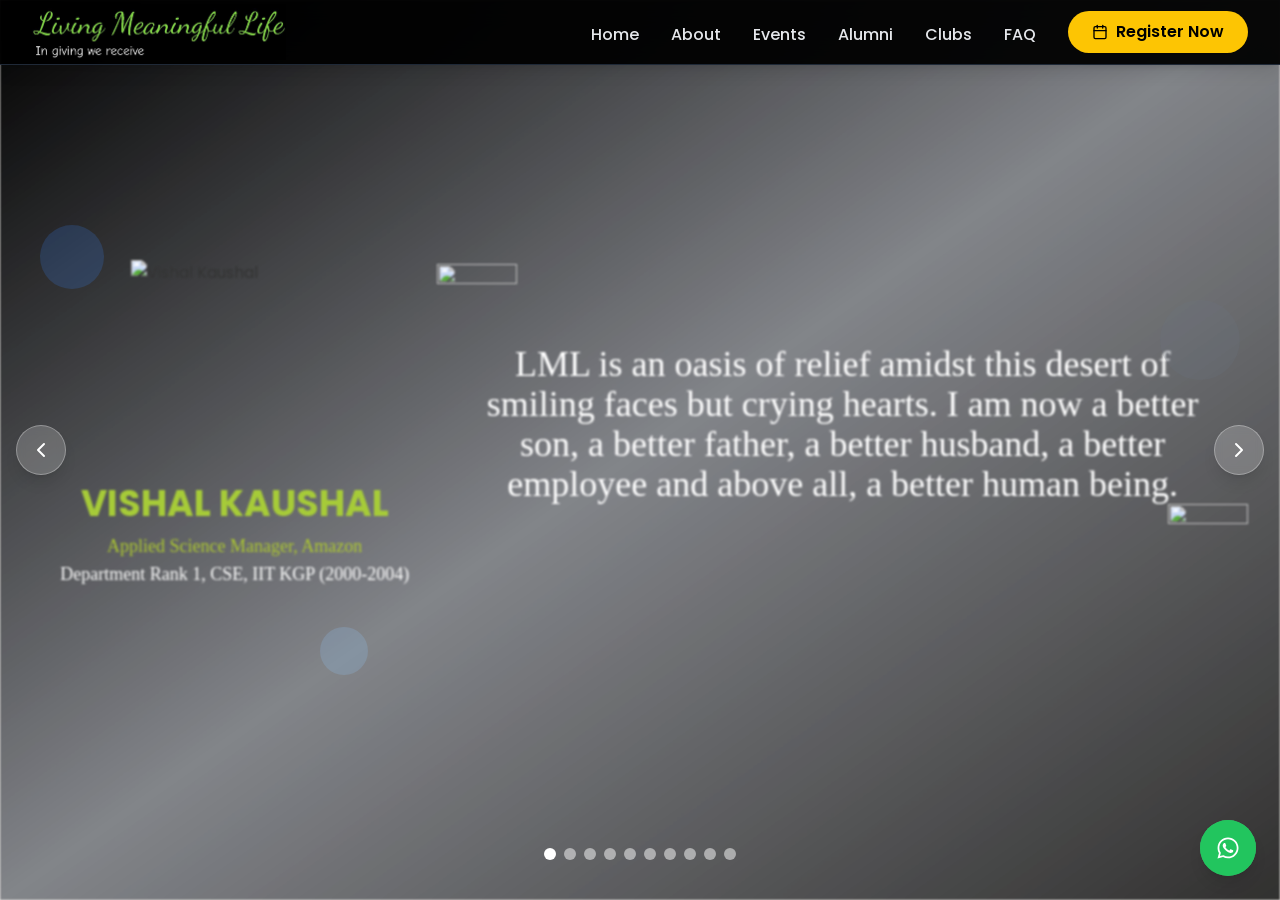
==== commit f51aed0d: "Update index.html" ====
--- a/index.html
+++ b/index.html
@@ -1,6 +1,6 @@
 <!DOCTYPE html><html lang="en"><head><meta charSet="utf-8"/><meta http-equiv="x-ua-compatible" content="ie=edge"/><meta name="viewport" content="width=device-width, initial-scale=1, shrink-to-fit=no"/><meta name="generator" content="Gatsby 5.14.1"/><meta data-react-helmet="true" name="description" content="Living Meaningful Life is an e-community of IIT Kharagpur Alumni who believe in living meaningful life based on the timeless wisdom of Bhagavad Gita and who strive to help others, so that they may also start LIVING MEANINGFUL LIFE."/><style data-href="/www.livingmeaninfullife.com/styles.a770c2f2ba9b862bebdf.css" data-identity="gatsby-global-css">*,:after,:before{--tw-border-spacing-x:0;--tw-border-spacing-y:0;--tw-translate-x:0;--tw-translate-y:0;--tw-rotate:0;--tw-skew-x:0;--tw-skew-y:0;--tw-scale-x:1;--tw-scale-y:1;--tw-pan-x: ;--tw-pan-y: ;--tw-pinch-zoom: ;--tw-scroll-snap-strictness:proximity;--tw-gradient-from-position: ;--tw-gradient-via-position: ;--tw-gradient-to-position: ;--tw-ordinal: ;--tw-slashed-zero: ;--tw-numeric-figure: ;--tw-numeric-spacing: ;--tw-numeric-fraction: ;--tw-ring-inset: ;--tw-ring-offset-width:0px;--tw-ring-offset-color:#fff;--tw-ring-color:rgba(59,130,246,.5);--tw-ring-offset-shadow:0 0 #0000;--tw-ring-shadow:0 0 #0000;--tw-shadow:0 0 #0000;--tw-shadow-colored:0 0 #0000;--tw-blur: ;--tw-brightness: ;--tw-contrast: ;--tw-grayscale: ;--tw-hue-rotate: ;--tw-invert: ;--tw-saturate: ;--tw-sepia: ;--tw-drop-shadow: ;--tw-backdrop-blur: ;--tw-backdrop-brightness: ;--tw-backdrop-contrast: ;--tw-backdrop-grayscale: ;--tw-backdrop-hue-rotate: ;--tw-backdrop-invert: ;--tw-backdrop-opacity: ;--tw-backdrop-saturate: ;--tw-backdrop-sepia: ;--tw-contain-size: ;--tw-contain-layout: ;--tw-contain-paint: ;--tw-contain-style: }::-webkit-backdrop{--tw-border-spacing-x:0;--tw-border-spacing-y:0;--tw-translate-x:0;--tw-translate-y:0;--tw-rotate:0;--tw-skew-x:0;--tw-skew-y:0;--tw-scale-x:1;--tw-scale-y:1;--tw-pan-x: ;--tw-pan-y: ;--tw-pinch-zoom: ;--tw-scroll-snap-strictness:proximity;--tw-gradient-from-position: ;--tw-gradient-via-position: ;--tw-gradient-to-position: ;--tw-ordinal: ;--tw-slashed-zero: ;--tw-numeric-figure: ;--tw-numeric-spacing: ;--tw-numeric-fraction: ;--tw-ring-inset: ;--tw-ring-offset-width:0px;--tw-ring-offset-color:#fff;--tw-ring-color:rgba(59,130,246,.5);--tw-ring-offset-shadow:0 0 #0000;--tw-ring-shadow:0 0 #0000;--tw-shadow:0 0 #0000;--tw-shadow-colored:0 0 #0000;--tw-blur: ;--tw-brightness: ;--tw-contrast: ;--tw-grayscale: ;--tw-hue-rotate: ;--tw-invert: ;--tw-saturate: ;--tw-sepia: ;--tw-drop-shadow: ;--tw-backdrop-blur: ;--tw-backdrop-brightness: ;--tw-backdrop-contrast: ;--tw-backdrop-grayscale: ;--tw-backdrop-hue-rotate: ;--tw-backdrop-invert: ;--tw-backdrop-opacity: ;--tw-backdrop-saturate: ;--tw-backdrop-sepia: ;--tw-contain-size: ;--tw-contain-layout: ;--tw-contain-paint: ;--tw-contain-style: }::backdrop{--tw-border-spacing-x:0;--tw-border-spacing-y:0;--tw-translate-x:0;--tw-translate-y:0;--tw-rotate:0;--tw-skew-x:0;--tw-skew-y:0;--tw-scale-x:1;--tw-scale-y:1;--tw-pan-x: ;--tw-pan-y: ;--tw-pinch-zoom: ;--tw-scroll-snap-strictness:proximity;--tw-gradient-from-position: ;--tw-gradient-via-position: ;--tw-gradient-to-position: ;--tw-ordinal: ;--tw-slashed-zero: ;--tw-numeric-figure: ;--tw-numeric-spacing: ;--tw-numeric-fraction: ;--tw-ring-inset: ;--tw-ring-offset-width:0px;--tw-ring-offset-color:#fff;--tw-ring-color:rgba(59,130,246,.5);--tw-ring-offset-shadow:0 0 #0000;--tw-ring-shadow:0 0 #0000;--tw-shadow:0 0 #0000;--tw-shadow-colored:0 0 #0000;--tw-blur: ;--tw-brightness: ;--tw-contrast: ;--tw-grayscale: ;--tw-hue-rotate: ;--tw-invert: ;--tw-saturate: ;--tw-sepia: ;--tw-drop-shadow: ;--tw-backdrop-blur: ;--tw-backdrop-brightness: ;--tw-backdrop-contrast: ;--tw-backdrop-grayscale: ;--tw-backdrop-hue-rotate: ;--tw-backdrop-invert: ;--tw-backdrop-opacity: ;--tw-backdrop-saturate: ;--tw-backdrop-sepia: ;--tw-contain-size: ;--tw-contain-layout: ;--tw-contain-paint: ;--tw-contain-style: }/*
 ! tailwindcss v3.4.17 | MIT License | https://tailwindcss.com
-*/*,:after,:before{border:0 solid #e5e7eb;box-sizing:border-box}:after,:before{--tw-content:""}:host,html{-webkit-text-size-adjust:100%;font-feature-settings:normal;-webkit-tap-highlight-color:transparent;font-family:ui-sans-serif,system-ui,sans-serif,Apple Color Emoji,Segoe UI Emoji,Segoe UI Symbol,Noto Color Emoji;font-variation-settings:normal;line-height:1.5;tab-size:4}body{line-height:inherit;margin:0}hr{border-top-width:1px;color:inherit;height:0}abbr:where([title]){-webkit-text-decoration:underline dotted;text-decoration:underline dotted}h1,h2,h3,h4,h5,h6{font-size:inherit;font-weight:inherit}a{color:inherit;text-decoration:inherit}b,strong{font-weight:bolder}code,kbd,pre,samp{font-feature-settings:normal;font-family:ui-monospace,SFMono-Regular,Menlo,Monaco,Consolas,Liberation Mono,Courier New,monospace;font-size:1em;font-variation-settings:normal}small{font-size:80%}sub,sup{font-size:75%;line-height:0;position:relative;vertical-align:baseline}sub{bottom:-.25em}sup{top:-.5em}table{border-collapse:collapse;border-color:inherit;text-indent:0}button,input,optgroup,select,textarea{font-feature-settings:inherit;color:inherit;font-family:inherit;font-size:100%;font-variation-settings:inherit;font-weight:inherit;letter-spacing:inherit;line-height:inherit;margin:0;padding:0}button,select{text-transform:none}button,input:where([type=button]),input:where([type=reset]),input:where([type=submit]){-webkit-appearance:button;background-color:transparent;background-image:none}:-moz-focusring{outline:auto}:-moz-ui-invalid{box-shadow:none}progress{vertical-align:baseline}::-webkit-inner-spin-button,::-webkit-outer-spin-button{height:auto}[type=search]{-webkit-appearance:textfield;outline-offset:-2px}::-webkit-search-decoration{-webkit-appearance:none}::-webkit-file-upload-button{-webkit-appearance:button;font:inherit}summary{display:list-item}blockquote,dd,dl,figure,h1,h2,h3,h4,h5,h6,hr,p,pre{margin:0}fieldset{margin:0}fieldset,legend{padding:0}menu,ol,ul{list-style:none;margin:0;padding:0}dialog{padding:0}textarea{resize:vertical}input::placeholder,textarea::placeholder{color:#9ca3af;opacity:1}[role=button],button{cursor:pointer}:disabled{cursor:default}audio,canvas,embed,iframe,img,object,svg,video{display:block;vertical-align:middle}img,video{height:auto;max-width:100%}[hidden]:where(:not([hidden=until-found])){display:none}body{background-color:#f5f2ed;color:#333;line-height:1.6}body,h1,h2,h3,h4,h5,h6{font-family:Poppins,sans-serif}h1,h2,h3,h4,h5,h6{font-weight:600}*{box-sizing:border-box;margin:0;padding:0}.container{width:100%}@media (min-width:640px){.container{max-width:640px}}@media (min-width:768px){.container{max-width:768px}}@media (min-width:1024px){.container{max-width:1024px}}@media (min-width:1280px){.container{max-width:1280px}}@media (min-width:1536px){.container{max-width:1536px}}.card{--tw-border-opacity:1;--tw-bg-opacity:1;--tw-shadow:0 10px 15px -3px rgba(0,0,0,.1),0 4px 6px -4px rgba(0,0,0,.1);--tw-shadow-colored:0 10px 15px -3px var(--tw-shadow-color),0 4px 6px -4px var(--tw-shadow-color);background-color:rgb(255 255 255/var(--tw-bg-opacity,1));border-color:rgb(243 244 246/var(--tw-border-opacity,1));border-radius:1rem;border-width:1px;padding:1.5rem;transition-duration:.3s;transition-property:all;transition-timing-function:cubic-bezier(.4,0,.2,1)}.card,.card:hover{box-shadow:var(--tw-ring-offset-shadow,0 0 #0000),var(--tw-ring-shadow,0 0 #0000),var(--tw-shadow)}.card:hover{--tw-shadow:0 25px 50px -12px rgba(0,0,0,.25);--tw-shadow-colored:0 25px 50px -12px var(--tw-shadow-color)}.section-padding{padding:4rem 1rem}@media (min-width:640px){.section-padding{padding-left:1.5rem;padding-right:1.5rem}}@media (min-width:1024px){.section-padding{padding-left:2rem;padding-right:2rem}}.sr-only{clip:rect(0,0,0,0);border-width:0;height:1px;margin:-1px;overflow:hidden;padding:0;position:absolute;white-space:nowrap;width:1px}.visible{visibility:visible}.fixed{position:fixed}.absolute{position:absolute}.relative{position:relative}.inset-0{inset:0}.bottom-1\/4{bottom:25%}.bottom-10{bottom:2.5rem}.bottom-6{bottom:1.5rem}.left-0{left:0}.left-1\/2{left:50%}.left-1\/4{left:25%}.left-10{left:2.5rem}.left-4{left:1rem}.right-10{right:2.5rem}.right-16{right:4rem}.right-4{right:1rem}.right-6{right:1.5rem}.top-0{top:0}.top-1\/2{top:50%}.top-1\/3{top:33.333333%}.top-1\/4{top:25%}.top-16{top:4rem}.top-4{top:1rem}.z-0{z-index:0}.z-10{z-index:10}.z-20{z-index:20}.z-50{z-index:50}.mx-auto{margin-left:auto;margin-right:auto}.mb-1{margin-bottom:.25rem}.mb-12{margin-bottom:3rem}.mb-16{margin-bottom:4rem}.mb-2{margin-bottom:.5rem}.mb-3{margin-bottom:.75rem}.mb-4{margin-bottom:1rem}.mb-6{margin-bottom:1.5rem}.mb-8{margin-bottom:2rem}.ml-10{margin-left:2.5rem}.ml-3{margin-left:.75rem}.mr-2{margin-right:.5rem}.mr-4{margin-right:1rem}.mt-12{margin-top:3rem}.mt-2{margin-top:.5rem}.mt-4{margin-top:1rem}.mt-6{margin-top:1.5rem}.block{display:block}.inline-block{display:inline-block}.flex{display:flex}.grid{display:grid}.hidden{display:none}.aspect-square{aspect-ratio:1/1}.h-10{height:2.5rem}.h-12{height:3rem}.h-14{height:3.5rem}.h-16{height:4rem}.h-2{height:.5rem}.h-32{height:8rem}.h-4{height:1rem}.h-48{height:12rem}.h-5{height:1.25rem}.h-6{height:1.5rem}.h-64{height:16rem}.h-96{height:24rem}.h-\[80vh\]{height:80vh}.h-\[90\%\]{height:90%}.h-\[90vh\]{height:90vh}.h-full{height:100%}.h-screen{height:100vh}.min-h-\[90vh\]{min-height:90vh}.min-h-screen{min-height:100vh}.w-10{width:2.5rem}.w-12{width:3rem}.w-14{width:3.5rem}.w-16{width:4rem}.w-2{width:.5rem}.w-20{width:5rem}.w-32{width:8rem}.w-4{width:1rem}.w-5{width:1.25rem}.w-6{width:1.5rem}.w-\[17rem\]{width:17rem}.w-fit{width:-moz-fit-content;width:-webkit-fit-content;width:fit-content}.w-full{width:100%}.max-w-2xl{max-width:42rem}.max-w-3xl{max-width:48rem}.max-w-4xl{max-width:56rem}.max-w-7xl{max-width:80rem}.max-w-full{max-width:100%}.max-w-md{max-width:28rem}.flex-shrink-0{flex-shrink:0}.grow{flex-grow:1}.-translate-x-1\/2{--tw-translate-x:-50%}.-translate-x-1\/2,.-translate-y-1\/2{transform:translate(var(--tw-translate-x),var(--tw-translate-y)) rotate(var(--tw-rotate)) skewX(var(--tw-skew-x)) skewY(var(--tw-skew-y)) scaleX(var(--tw-scale-x)) scaleY(var(--tw-scale-y))}.-translate-y-1\/2{--tw-translate-y:-50%}.transform{transform:translate(var(--tw-translate-x),var(--tw-translate-y)) rotate(var(--tw-rotate)) skewX(var(--tw-skew-x)) skewY(var(--tw-skew-y)) scaleX(var(--tw-scale-x)) scaleY(var(--tw-scale-y))}@keyframes ping{75%,to{opacity:0;transform:scale(2)}}.animate-ping{animation:ping 1s cubic-bezier(0,0,.2,1) infinite}@keyframes pulse{50%{opacity:.5}}.animate-pulse{animation:pulse 2s cubic-bezier(.4,0,.6,1) infinite}.cursor-pointer{cursor:pointer}.select-none{-webkit-user-select:none;user-select:none}.snap-start{scroll-snap-align:start}.grid-cols-2{grid-template-columns:repeat(2,minmax(0,1fr))}.flex-row{flex-direction:row}.flex-col{flex-direction:column}.items-center{align-items:center}.items-baseline{align-items:baseline}.justify-center{justify-content:center}.justify-between{justify-content:space-between}.gap-12{gap:3rem}.gap-4{gap:1rem}.gap-8{gap:2rem}.space-x-2>:not([hidden])~:not([hidden]){--tw-space-x-reverse:0;margin-left:calc(.5rem*(1 - var(--tw-space-x-reverse)));margin-right:calc(.5rem*var(--tw-space-x-reverse))}.space-x-6>:not([hidden])~:not([hidden]){--tw-space-x-reverse:0;margin-left:calc(1.5rem*(1 - var(--tw-space-x-reverse)));margin-right:calc(1.5rem*var(--tw-space-x-reverse))}.space-x-8>:not([hidden])~:not([hidden]){--tw-space-x-reverse:0;margin-left:calc(2rem*(1 - var(--tw-space-x-reverse)));margin-right:calc(2rem*var(--tw-space-x-reverse))}.space-y-1>:not([hidden])~:not([hidden]){--tw-space-y-reverse:0;margin-bottom:calc(.25rem*var(--tw-space-y-reverse));margin-top:calc(.25rem*(1 - var(--tw-space-y-reverse)))}.space-y-2>:not([hidden])~:not([hidden]){--tw-space-y-reverse:0;margin-bottom:calc(.5rem*var(--tw-space-y-reverse));margin-top:calc(.5rem*(1 - var(--tw-space-y-reverse)))}.space-y-6>:not([hidden])~:not([hidden]){--tw-space-y-reverse:0;margin-bottom:calc(1.5rem*var(--tw-space-y-reverse));margin-top:calc(1.5rem*(1 - var(--tw-space-y-reverse)))}.self-start{align-self:flex-start}.self-end{align-self:flex-end}.overflow-hidden{overflow:hidden}.rounded{border-radius:.25rem}.rounded-2xl{border-radius:1rem}.rounded-full{border-radius:9999px}.rounded-lg{border-radius:.5rem}.rounded-md{border-radius:.375rem}.rounded-xl{border-radius:.75rem}.border{border-width:1px}.border-2{border-width:2px}.border-b{border-bottom-width:1px}.border-t{border-top-width:1px}.border-blue-100{--tw-border-opacity:1;border-color:rgb(219 234 254/var(--tw-border-opacity,1))}.border-blue-200{--tw-border-opacity:1;border-color:rgb(191 219 254/var(--tw-border-opacity,1))}.border-gray-100{--tw-border-opacity:1;border-color:rgb(243 244 246/var(--tw-border-opacity,1))}.border-gray-200{--tw-border-opacity:1;border-color:rgb(229 231 235/var(--tw-border-opacity,1))}.border-gray-700{--tw-border-opacity:1;border-color:rgb(55 65 81/var(--tw-border-opacity,1))}.border-gray-800{--tw-border-opacity:1;border-color:rgb(31 41 55/var(--tw-border-opacity,1))}.border-white\/20{border-color:hsla(0,0%,100%,.2)}.border-white\/30{border-color:hsla(0,0%,100%,.3)}.border-yellow-500\/50{border-color:rgba(234,179,8,.5)}.bg-\[\#3b3b3b\]{--tw-bg-opacity:1;background-color:rgb(59 59 59/var(--tw-bg-opacity,1))}.bg-\[\#f5f2ed\]{--tw-bg-opacity:1;background-color:rgb(245 242 237/var(--tw-bg-opacity,1))}.bg-\[\#fdc503\]{--tw-bg-opacity:1;background-color:rgb(253 197 3/var(--tw-bg-opacity,1))}.bg-black\/95{background-color:rgba(0,0,0,.95)}.bg-blue-300\/20{background-color:rgba(147,197,253,.2)}.bg-blue-500\/20{background-color:rgba(59,130,246,.2)}.bg-gray-100{--tw-bg-opacity:1;background-color:rgb(243 244 246/var(--tw-bg-opacity,1))}.bg-gray-50{--tw-bg-opacity:1;background-color:rgb(249 250 251/var(--tw-bg-opacity,1))}.bg-gray-500\/20{background-color:hsla(220,9%,46%,.2)}.bg-gray-800{--tw-bg-opacity:1;background-color:rgb(31 41 55/var(--tw-bg-opacity,1))}.bg-green-400{--tw-bg-opacity:1;background-color:rgb(74 222 128/var(--tw-bg-opacity,1))}.bg-green-500{--tw-bg-opacity:1;background-color:rgb(34 197 94/var(--tw-bg-opacity,1))}.bg-indigo-600{--tw-bg-opacity:1;background-color:rgb(79 70 229/var(--tw-bg-opacity,1))}.bg-white{--tw-bg-opacity:1;background-color:rgb(255 255 255/var(--tw-bg-opacity,1))}.bg-white\/10{background-color:hsla(0,0%,100%,.1)}.bg-white\/20{background-color:hsla(0,0%,100%,.2)}.bg-white\/30{background-color:hsla(0,0%,100%,.3)}.bg-white\/50{background-color:hsla(0,0%,100%,.5)}.bg-yellow-400\/30{background-color:rgba(250,204,21,.3)}.bg-gradient-to-b{background-image:linear-gradient(to bottom,var(--tw-gradient-stops))}.bg-gradient-to-br{background-image:linear-gradient(to bottom right,var(--tw-gradient-stops))}.bg-gradient-to-r{background-image:linear-gradient(to right,var(--tw-gradient-stops))}.from-\[\#e9c95f\]{--tw-gradient-from:#e9c95f var(--tw-gradient-from-position);--tw-gradient-to:rgba(233,201,95,0) var(--tw-gradient-to-position);--tw-gradient-stops:var(--tw-gradient-from),var(--tw-gradient-to)}.from-black{--tw-gradient-from:#000 var(--tw-gradient-from-position);--tw-gradient-to:transparent var(--tw-gradient-to-position);--tw-gradient-stops:var(--tw-gradient-from),var(--tw-gradient-to)}.from-blue-100{--tw-gradient-from:#dbeafe var(--tw-gradient-from-position);--tw-gradient-to:rgba(219,234,254,0) var(--tw-gradient-to-position);--tw-gradient-stops:var(--tw-gradient-from),var(--tw-gradient-to)}.from-green-50{--tw-gradient-from:#f0fdf4 var(--tw-gradient-from-position);--tw-gradient-to:rgba(240,253,244,0) var(--tw-gradient-to-position);--tw-gradient-stops:var(--tw-gradient-from),var(--tw-gradient-to)}.from-slate-400{--tw-gradient-from:#94a3b8 var(--tw-gradient-from-position);--tw-gradient-to:rgba(148,163,184,0) var(--tw-gradient-to-position);--tw-gradient-stops:var(--tw-gradient-from),var(--tw-gradient-to)}.from-5\%{--tw-gradient-from-position:5%}.via-gray-900\/50{--tw-gradient-to:rgba(17,24,39,0) var(--tw-gradient-to-position);--tw-gradient-stops:var(--tw-gradient-from),rgba(17,24,39,.5) var(--tw-gradient-via-position),var(--tw-gradient-to)}.to-\[\#dba800\]{--tw-gradient-to:#dba800 var(--tw-gradient-to-position)}.to-\[\#f5f2ed\]{--tw-gradient-to:#f5f2ed var(--tw-gradient-to-position)}.to-black\/80{--tw-gradient-to:rgba(0,0,0,.8) var(--tw-gradient-to-position)}.to-blue-200{--tw-gradient-to:#bfdbfe var(--tw-gradient-to-position)}.to-green-100{--tw-gradient-to:#dcfce7 var(--tw-gradient-to-position)}.to-slate-500{--tw-gradient-to:#64748b var(--tw-gradient-to-position)}.bg-clip-text{-webkit-background-clip:text;background-clip:text}.object-cover{object-fit:cover}.p-1{padding:.25rem}.p-1\.5{padding:.375rem}.p-2{padding:.5rem}.p-4{padding:1rem}.p-6{padding:1.5rem}.p-8{padding:2rem}.px-2{padding-left:.5rem;padding-right:.5rem}.px-3{padding-left:.75rem;padding-right:.75rem}.px-4{padding-left:1rem;padding-right:1rem}.px-6{padding-left:1.5rem;padding-right:1.5rem}.px-8{padding-left:2rem;padding-right:2rem}.py-1{padding-bottom:.25rem;padding-top:.25rem}.py-12{padding-bottom:3rem;padding-top:3rem}.py-2{padding-bottom:.5rem;padding-top:.5rem}.py-3{padding-bottom:.75rem;padding-top:.75rem}.py-4{padding-bottom:1rem;padding-top:1rem}.pb-3{padding-bottom:.75rem}.pt-16{padding-top:4rem}.pt-2{padding-top:.5rem}.pt-20{padding-top:5rem}.pt-8{padding-top:2rem}.text-center{text-align:center}.font-lora{font-family:Lora,serif}.font-poppins{font-family:Poppins,sans-serif}.font-serif{font-family:ui-serif,Georgia,Cambria,Times New Roman,Times,serif}.text-2xl{font-size:1.5rem;line-height:2rem}.text-3xl{font-size:1.875rem;line-height:2.25rem}.text-5xl{font-size:3rem;line-height:1}.text-7xl{font-size:4.5rem;line-height:1}.text-lg{font-size:1.125rem;line-height:1.75rem}.text-sm{font-size:.875rem;line-height:1.25rem}.text-xl{font-size:1.25rem;line-height:1.75rem}.text-xs{font-size:.75rem;line-height:1rem}.font-bold{font-weight:700}.font-medium{font-weight:500}.font-semibold{font-weight:600}.uppercase{text-transform:uppercase}.leading-relaxed{line-height:1.625}.text-\[\#f0c63a\]{--tw-text-opacity:1;color:rgb(240 198 58/var(--tw-text-opacity,1))}.text-\[\#fed23d\]{--tw-text-opacity:1;color:rgb(254 210 61/var(--tw-text-opacity,1))}.text-black{--tw-text-opacity:1;color:rgb(0 0 0/var(--tw-text-opacity,1))}.text-gray-200{--tw-text-opacity:1;color:rgb(229 231 235/var(--tw-text-opacity,1))}.text-gray-300{--tw-text-opacity:1;color:rgb(209 213 219/var(--tw-text-opacity,1))}.text-gray-400{--tw-text-opacity:1;color:rgb(156 163 175/var(--tw-text-opacity,1))}.text-gray-600{--tw-text-opacity:1;color:rgb(75 85 99/var(--tw-text-opacity,1))}.text-gray-700{--tw-text-opacity:1;color:rgb(55 65 81/var(--tw-text-opacity,1))}.text-gray-800{--tw-text-opacity:1;color:rgb(31 41 55/var(--tw-text-opacity,1))}.text-green-500{--tw-text-opacity:1;color:rgb(34 197 94/var(--tw-text-opacity,1))}.text-green-600{--tw-text-opacity:1;color:rgb(22 163 74/var(--tw-text-opacity,1))}.text-indigo-600{--tw-text-opacity:1;color:rgb(79 70 229/var(--tw-text-opacity,1))}.text-red-500{--tw-text-opacity:1;color:rgb(239 68 68/var(--tw-text-opacity,1))}.text-transparent{color:transparent}.text-white{--tw-text-opacity:1;color:rgb(255 255 255/var(--tw-text-opacity,1))}.text-yellow-500{--tw-text-opacity:1;color:rgb(234 179 8/var(--tw-text-opacity,1))}.text-yellow-600{--tw-text-opacity:1;color:rgb(202 138 4/var(--tw-text-opacity,1))}.text-yellow-800{--tw-text-opacity:1;color:rgb(133 77 14/var(--tw-text-opacity,1))}.opacity-0{opacity:0}.opacity-100{opacity:1}.opacity-75{opacity:.75}.opacity-90{opacity:.9}.shadow{--tw-shadow:0 1px 3px 0 rgba(0,0,0,.1),0 1px 2px -1px rgba(0,0,0,.1);--tw-shadow-colored:0 1px 3px 0 var(--tw-shadow-color),0 1px 2px -1px var(--tw-shadow-color)}.shadow,.shadow-2xl{box-shadow:var(--tw-ring-offset-shadow,0 0 #0000),var(--tw-ring-shadow,0 0 #0000),var(--tw-shadow)}.shadow-2xl{--tw-shadow:0 25px 50px -12px rgba(0,0,0,.25);--tw-shadow-colored:0 25px 50px -12px var(--tw-shadow-color)}.shadow-lg{--tw-shadow:0 10px 15px -3px rgba(0,0,0,.1),0 4px 6px -4px rgba(0,0,0,.1);--tw-shadow-colored:0 10px 15px -3px var(--tw-shadow-color),0 4px 6px -4px var(--tw-shadow-color);box-shadow:var(--tw-ring-offset-shadow,0 0 #0000),var(--tw-ring-shadow,0 0 #0000),var(--tw-shadow)}.blur{--tw-blur:blur(8px)}.blur,.filter{filter:var(--tw-blur) var(--tw-brightness) var(--tw-contrast) var(--tw-grayscale) var(--tw-hue-rotate) var(--tw-invert) var(--tw-saturate) var(--tw-sepia) var(--tw-drop-shadow)}.backdrop-blur-lg{--tw-backdrop-blur:blur(16px)}.backdrop-blur-lg,.backdrop-blur-md{-webkit-backdrop-filter:var(--tw-backdrop-blur) var(--tw-backdrop-brightness) var(--tw-backdrop-contrast) var(--tw-backdrop-grayscale) var(--tw-backdrop-hue-rotate) var(--tw-backdrop-invert) var(--tw-backdrop-opacity) var(--tw-backdrop-saturate) var(--tw-backdrop-sepia);backdrop-filter:var(--tw-backdrop-blur) var(--tw-backdrop-brightness) var(--tw-backdrop-contrast) var(--tw-backdrop-grayscale) var(--tw-backdrop-hue-rotate) var(--tw-backdrop-invert) var(--tw-backdrop-opacity) var(--tw-backdrop-saturate) var(--tw-backdrop-sepia)}.backdrop-blur-md{--tw-backdrop-blur:blur(12px)}.backdrop-blur-sm{--tw-backdrop-blur:blur(4px);-webkit-backdrop-filter:var(--tw-backdrop-blur) var(--tw-backdrop-brightness) var(--tw-backdrop-contrast) var(--tw-backdrop-grayscale) var(--tw-backdrop-hue-rotate) var(--tw-backdrop-invert) var(--tw-backdrop-opacity) var(--tw-backdrop-saturate) var(--tw-backdrop-sepia);backdrop-filter:var(--tw-backdrop-blur) var(--tw-backdrop-brightness) var(--tw-backdrop-contrast) var(--tw-backdrop-grayscale) var(--tw-backdrop-hue-rotate) var(--tw-backdrop-invert) var(--tw-backdrop-opacity) var(--tw-backdrop-saturate) var(--tw-backdrop-sepia)}.transition{transition-duration:.15s;transition-property:color,background-color,border-color,text-decoration-color,fill,stroke,opacity,box-shadow,transform,filter,-webkit-backdrop-filter;transition-property:color,background-color,border-color,text-decoration-color,fill,stroke,opacity,box-shadow,transform,filter,backdrop-filter;transition-property:color,background-color,border-color,text-decoration-color,fill,stroke,opacity,box-shadow,transform,filter,backdrop-filter,-webkit-backdrop-filter;transition-timing-function:cubic-bezier(.4,0,.2,1)}.transition-all{transition-duration:.15s;transition-property:all;transition-timing-function:cubic-bezier(.4,0,.2,1)}.transition-colors{transition-duration:.15s;transition-property:color,background-color,border-color,text-decoration-color,fill,stroke;transition-timing-function:cubic-bezier(.4,0,.2,1)}.transition-opacity{transition-duration:.15s;transition-property:opacity;transition-timing-function:cubic-bezier(.4,0,.2,1)}.transition-shadow{transition-duration:.15s;transition-property:box-shadow;transition-timing-function:cubic-bezier(.4,0,.2,1)}.transition-transform{transition-duration:.15s;transition-property:transform;transition-timing-function:cubic-bezier(.4,0,.2,1)}.duration-1000{transition-duration:1s}.duration-200{transition-duration:.2s}.duration-300{transition-duration:.3s}.custom-shape-divider-top-1751961309{line-height:0;overflow:hidden;width:100%}html{scroll-behavior:smooth}@keyframes float{0%,to{transform:translateY(0)}50%{transform:translateY(-20px)}}.float-animation{animation:float 3s ease-in-out infinite}.glass{backdrop-filter:blur(16px) saturate(180%);-webkit-backdrop-filter:blur(16px) saturate(180%);background-color:hsla(0,0%,100%,.75);border:1px solid rgba(209,213,219,.3)}.hover\:scale-105:hover{--tw-scale-x:1.05;--tw-scale-y:1.05;transform:translate(var(--tw-translate-x),var(--tw-translate-y)) rotate(var(--tw-rotate)) skewX(var(--tw-skew-x)) skewY(var(--tw-skew-y)) scaleX(var(--tw-scale-x)) scaleY(var(--tw-scale-y))}.hover\:border-blue-200:hover{--tw-border-opacity:1;border-color:rgb(191 219 254/var(--tw-border-opacity,1))}.hover\:bg-gray-100:hover{--tw-bg-opacity:1;background-color:rgb(243 244 246/var(--tw-bg-opacity,1))}.hover\:bg-gray-50:hover{--tw-bg-opacity:1;background-color:rgb(249 250 251/var(--tw-bg-opacity,1))}.hover\:bg-green-600:hover{--tw-bg-opacity:1;background-color:rgb(22 163 74/var(--tw-bg-opacity,1))}.hover\:bg-indigo-700:hover{--tw-bg-opacity:1;background-color:rgb(67 56 202/var(--tw-bg-opacity,1))}.hover\:bg-white\/30:hover{background-color:hsla(0,0%,100%,.3)}.hover\:text-white:hover{--tw-text-opacity:1;color:rgb(255 255 255/var(--tw-text-opacity,1))}.hover\:text-yellow-400:hover{--tw-text-opacity:1;color:rgb(250 204 21/var(--tw-text-opacity,1))}.hover\:shadow-2xl:hover{--tw-shadow:0 25px 50px -12px rgba(0,0,0,.25);--tw-shadow-colored:0 25px 50px -12px var(--tw-shadow-color)}.hover\:shadow-2xl:hover,.hover\:shadow-xl:hover{box-shadow:var(--tw-ring-offset-shadow,0 0 #0000),var(--tw-ring-shadow,0 0 #0000),var(--tw-shadow)}.hover\:shadow-xl:hover{--tw-shadow:0 20px 25px -5px rgba(0,0,0,.1),0 8px 10px -6px rgba(0,0,0,.1);--tw-shadow-colored:0 20px 25px -5px var(--tw-shadow-color),0 8px 10px -6px var(--tw-shadow-color)}.active\:scale-90:active{--tw-scale-x:.9;--tw-scale-y:.9}.active\:scale-90:active,.group:hover .group-hover\:scale-105{transform:translate(var(--tw-translate-x),var(--tw-translate-y)) rotate(var(--tw-rotate)) skewX(var(--tw-skew-x)) skewY(var(--tw-skew-y)) scaleX(var(--tw-scale-x)) scaleY(var(--tw-scale-y))}.group:hover .group-hover\:scale-105{--tw-scale-x:1.05;--tw-scale-y:1.05}.group:hover .group-hover\:scale-110{--tw-scale-x:1.1;--tw-scale-y:1.1;transform:translate(var(--tw-translate-x),var(--tw-translate-y)) rotate(var(--tw-rotate)) skewX(var(--tw-skew-x)) skewY(var(--tw-skew-y)) scaleX(var(--tw-scale-x)) scaleY(var(--tw-scale-y))}.group:hover .group-hover\:opacity-100{opacity:1}@media (min-width:640px){.sm\:block{display:block}.sm\:h-12{height:3rem}.sm\:h-16{height:4rem}.sm\:h-20{height:5rem}.sm\:h-3{height:.75rem}.sm\:h-40{height:10rem}.sm\:h-6{height:1.5rem}.sm\:h-80{height:20rem}.sm\:w-12{width:3rem}.sm\:w-16{width:4rem}.sm\:w-20{width:5rem}.sm\:w-3{width:.75rem}.sm\:w-40{width:10rem}.sm\:w-6{width:1.5rem}.sm\:p-3{padding:.75rem}.sm\:px-3{padding-left:.75rem;padding-right:.75rem}.sm\:px-6{padding-left:1.5rem;padding-right:1.5rem}.sm\:text-2xl{font-size:1.5rem;line-height:2rem}.sm\:text-base{font-size:1rem;line-height:1.5rem}}@media (min-width:768px){.md\:mb-0{margin-bottom:0}.md\:ml-10{margin-left:2.5rem}.md\:ml-5{margin-left:1.25rem}.md\:block{display:block}.md\:hidden{display:none}.md\:h-48{height:12rem}.md\:h-96{height:24rem}.md\:h-\[70vh\]{height:70vh}.md\:w-1\/3{width:33.333333%}.md\:w-2\/3{width:66.666667%}.md\:w-20{width:5rem}.md\:w-48{width:12rem}.md\:min-w-96{min-width:24rem}.md\:max-w-80{max-width:20rem}.md\:grid-cols-1{grid-template-columns:repeat(1,minmax(0,1fr))}.md\:grid-cols-2{grid-template-columns:repeat(2,minmax(0,1fr))}.md\:grid-cols-3{grid-template-columns:repeat(3,minmax(0,1fr))}.md\:flex-row{flex-direction:row}.md\:items-start{align-items:flex-start}.md\:p-3{padding:.75rem}.md\:px-8{padding-left:2rem;padding-right:2rem}.md\:text-3xl{font-size:1.875rem;line-height:2.25rem}.md\:text-4xl{font-size:2.25rem;line-height:2.5rem}.md\:text-6xl{font-size:3.75rem;line-height:1}.md\:text-base{font-size:1rem;line-height:1.5rem}.md\:text-lg{font-size:1.125rem;line-height:1.75rem}}@media (min-width:1024px){.lg\:h-52{height:13rem}.lg\:h-\[80vh\]{height:80vh}.lg\:w-52{width:13rem}.lg\:grid-cols-4{grid-template-columns:repeat(4,minmax(0,1fr))}.lg\:grid-cols-5{grid-template-columns:repeat(5,minmax(0,1fr))}.lg\:px-12{padding-left:3rem;padding-right:3rem}.lg\:px-8{padding-left:2rem;padding-right:2rem}.lg\:text-4xl{font-size:2.25rem;line-height:2.5rem}}</style><style>.gatsby-image-wrapper{position:relative;overflow:hidden}.gatsby-image-wrapper picture.object-fit-polyfill{position:static!important}.gatsby-image-wrapper img{bottom:0;height:100%;left:0;margin:0;max-width:none;padding:0;position:absolute;right:0;top:0;width:100%;object-fit:cover}.gatsby-image-wrapper [data-main-image]{opacity:0;transform:translateZ(0);transition:opacity .25s linear;will-change:opacity}.gatsby-image-wrapper-constrained{display:inline-block;vertical-align:top}</style><noscript><style>.gatsby-image-wrapper noscript [data-main-image]{opacity:1!important}.gatsby-image-wrapper [data-placeholder-image]{opacity:0!important}</style></noscript><script type="module">const e="undefined"!=typeof HTMLImageElement&&"loading"in HTMLImageElement.prototype;e&&document.body.addEventListener("load",(function(e){const t=e.target;if(void 0===t.dataset.mainImage)return;if(void 0===t.dataset.gatsbyImageSsr)return;let a=null,n=t;for(;null===a&&n;)void 0!==n.parentNode.dataset.gatsbyImageWrapper&&(a=n.parentNode),n=n.parentNode;const o=a.querySelector("[data-placeholder-image]"),r=new Image;r.src=t.currentSrc,r.decode().catch((()=>{})).then((()=>{t.style.opacity=1,o&&(o.style.opacity=0,o.style.transition="opacity 500ms linear")}))}),!0);</script><title data-react-helmet="true">Living Meaningful Life - In giving we receive | IIT Kharagpur Alumni Community</title><link data-react-helmet="true" rel="preconnect" href="https://fonts.googleapis.com"/><link data-react-helmet="true" rel="preconnect" href="https://fonts.gstatic.com"/><link data-react-helmet="true" href="https://fonts.googleapis.com/css2?family=Poppins:wght@300;400;500;600;700;800&amp;family=Roboto:wght@300;400;500;700&amp;display=swap" rel="stylesheet"/><link data-react-helmet="true" href="https://fonts.googleapis.com/css2?family=Lora:ital,wght@0,400..700;1,400..700&amp;display=swap" rel="stylesheet"/><link data-react-helmet="true" href="https://fonts.googleapis.com/css2?family=Quicksand:wght@300..700&amp;display=swap" rel="stylesheet"/><script data-react-helmet="true" src="https://player.vimeo.com/api/player.js"></script><link rel="icon" href="/www.livingmeaninfullife.com/favicon-32x32.png?v=397d8c25eb8b1c384bb44cf230102c43" type="image/png"/><link rel="manifest" href="/www.livingmeaninfullife.com/manifest.webmanifest" crossorigin="anonymous"/><link rel="apple-touch-icon" sizes="48x48" href="/www.livingmeaninfullife.com/icons/icon-48x48.png?v=397d8c25eb8b1c384bb44cf230102c43"/><link rel="apple-touch-icon" sizes="72x72" href="/www.livingmeaninfullife.com/icons/icon-72x72.png?v=397d8c25eb8b1c384bb44cf230102c43"/><link rel="apple-touch-icon" sizes="96x96" href="/www.livingmeaninfullife.com/icons/icon-96x96.png?v=397d8c25eb8b1c384bb44cf230102c43"/><link rel="apple-touch-icon" sizes="144x144" href="/www.livingmeaninfullife.com/icons/icon-144x144.png?v=397d8c25eb8b1c384bb44cf230102c43"/><link rel="apple-touch-icon" sizes="192x192" href="/www.livingmeaninfullife.com/icons/icon-192x192.png?v=397d8c25eb8b1c384bb44cf230102c43"/><link rel="apple-touch-icon" sizes="256x256" href="/www.livingmeaninfullife.com/icons/icon-256x256.png?v=397d8c25eb8b1c384bb44cf230102c43"/><link rel="apple-touch-icon" sizes="384x384" href="/www.livingmeaninfullife.com/icons/icon-384x384.png?v=397d8c25eb8b1c384bb44cf230102c43"/><link rel="apple-touch-icon" sizes="512x512" href="/www.livingmeaninfullife.com/icons/icon-512x512.png?v=397d8c25eb8b1c384bb44cf230102c43"/></head><body><div id="___gatsby"><div style="outline:none" tabindex="-1" id="gatsby-focus-wrapper"><div class="App"><h1 class="sr-only">Living Meaningful Life</h1><nav class="fixed top-0 select-none w-full bg-black/95 backdrop-blur-md shadow-lg z-50 border-b border-gray-800"><div class="max-w-7xl mx-auto px-4 sm:px-6 lg:px-8"><div class="flex justify-between items-center h-16"><div class="flex items-center"><div class="flex-shrink-0 flex items-center"><div class="flex flex-col"><img src="images/icons/logo.JPG" class="h-14" loading="lazy"/></div></div></div><div class="hidden md:block"><div class="ml-10 flex items-baseline space-x-8"><a href="#hero" class="text-gray-200 hover:text-yellow-400 transition-colors font-medium">Home</a><a href="#about" class="text-gray-200 hover:text-yellow-400 transition-colors font-medium">About</a><a href="#events" class="text-gray-200 hover:text-yellow-400 transition-colors font-medium">Events</a><a href="#alumni" class="text-gray-200 hover:text-yellow-400 transition-colors font-medium">Alumni</a><a href="https://clubs.livingmeaningfullife.com" target="_blank" class="text-gray-200 hover:text-yellow-400 transition-colors font-medium">Clubs</a><a href="#faq" class="text-gray-200 hover:text-yellow-400 transition-colors font-medium">FAQ</a><a target="_blank" href="https://docs.google.com/forms/d/e/1FAIpQLSeInO8R-yWU3ijlM9Jv7ib2DNtdB6nk4kZxvWC62tv9picjcw/viewform" class="bg-[#fdc503] text-black px-6 py-2 rounded-full font-semibold transition-all duration-300 shadow-lg hover:shadow-xl transform hover:scale-105 flex items-center"><svg xmlns="http://www.w3.org/2000/svg" width="24" height="24" viewBox="0 0 24 24" fill="none" stroke="currentColor" stroke-width="2" stroke-linecap="round" stroke-linejoin="round" class="w-4 h-4 mr-2"><rect width="18" height="18" x="3" y="4" rx="2" ry="2"></rect><line x1="16" x2="16" y1="2" y2="6"></line><line x1="8" x2="8" y1="2" y2="6"></line><line x1="3" x2="21" y1="10" y2="10"></line></svg>Register Now</a></div></div><div class="md:hidden"><button class="text-gray-700 hover:text-yellow-400 p-2 rounded-lg hover:bg-gray-100 transition-colors"><svg xmlns="http://www.w3.org/2000/svg" width="24" height="24" viewBox="0 0 24 24" fill="none" stroke="currentColor" stroke-width="2" stroke-linecap="round" stroke-linejoin="round" class="h-6 w-6"><line x1="4" x2="20" y1="12" y2="12"></line><line x1="4" x2="20" y1="6" y2="6"></line><line x1="4" x2="20" y1="18" y2="18"></line></svg></button></div></div></div></nav><div class="fixed bottom-6 right-6 z-50"><div class="relative group"><span class="absolute inset-0 rounded-full bg-green-400 opacity-75 animate-ping z-0"></span><button class="relative z-10 bg-green-500 hover:bg-green-600 text-white p-4 rounded-full shadow-lg flex items-center justify-center transition-transform duration-300 active:scale-90" aria-label="Chat on WhatsApp"><svg stroke="currentColor" fill="currentColor" stroke-width="0" viewBox="0 0 448 512" height="24" width="24" xmlns="http://www.w3.org/2000/svg"><path d="M380.9 97.1C339 55.1 283.2 32 223.9 32c-122.4 0-222 99.6-222 222 0 39.1 10.2 77.3 29.6 111L0 480l117.7-30.9c32.4 17.7 68.9 27 106.1 27h.1c122.3 0 224.1-99.6 224.1-222 0-59.3-25.2-115-67.1-157zm-157 341.6c-33.2 0-65.7-8.9-94-25.7l-6.7-4-69.8 18.3L72 359.2l-4.4-7c-18.5-29.4-28.2-63.3-28.2-98.2 0-101.7 82.8-184.5 184.6-184.5 49.3 0 95.6 19.2 130.4 54.1 34.8 34.9 56.2 81.2 56.1 130.5 0 101.8-84.9 184.6-186.6 184.6zm101.2-138.2c-5.5-2.8-32.8-16.2-37.9-18-5.1-1.9-8.8-2.8-12.5 2.8-3.7 5.6-14.3 18-17.6 21.8-3.2 3.7-6.5 4.2-12 1.4-32.6-16.3-54-29.1-75.5-66-5.7-9.8 5.7-9.1 16.3-30.3 1.8-3.7.9-6.9-.5-9.7-1.4-2.8-12.5-30.1-17.1-41.2-4.5-10.8-9.1-9.3-12.5-9.5-3.2-.2-6.9-.2-10.6-.2-3.7 0-9.7 1.4-14.8 6.9-5.1 5.6-19.4 19-19.4 46.3 0 27.3 19.9 53.7 22.6 57.4 2.8 3.7 39.1 59.7 94.8 83.8 35.2 15.2 49 16.5 66.6 13.9 10.7-1.6 32.8-13.4 37.4-26.4 4.6-13 4.6-24.1 3.2-26.4-1.3-2.5-5-3.9-10.5-6.6z"></path></svg></button><div class="absolute right-16 top-1/2 transform -translate-y-1/2 bg-gray-800 text-white text-xs px-3 py-1 rounded opacity-0 group-hover:opacity-100 transition-opacity duration-200 hidden sm:block">Chat on WhatsApp</div></div></div><div class="hero-video-about-cont" style="height:100vh;overflow-y:auto;scroll-snap-type:y mandatory;-ms-overflow-style:none"><section id="hero" class="relative min-h-screen overflow-hidden" style="scroll-snap-align:start"><div class="absolute inset-0 z-0 w-full h-full" style="background-image:url(/www.livingmeaninfullife.com/images/hero/sd_iitkgp-bg.avif);background-size:cover;background-position:center;transition:background-image 0.5s ease-in-out, filter 0.4s ease;filter:blur(1px)"><div class="absolute inset-0 transition-opacity duration-1000 opacity-100"><div class="absolute inset-0 bg-gradient-to-br from-black via-gray-900/50 to-black/80"></div><div class="flex flex-col md:flex-row w-full h-[80vh] md:h-[70vh] lg:h-[80vh] items-center justify-center px-4 sm:px-6 lg:px-8" style="-webkit-user-select:none;-ms-user-select:none;user-select:none"><div class="flex flex-col items-center justify-center w-full md:w-1/3 mb-6 md:mb-0 relative top-16"><div class="w-32 h-32 sm:w-40 sm:h-40 md:w-48 md:h-48 lg:w-52 lg:h-52 flex-shrink-0"><picture><source srcSet="/www.livingmeaninfullife.com/images/alumni/vishal-kaushal.avif" type="image/avif"/><source srcSet="/www.livingmeaninfullife.com/images/alumni/vishal-kaushal.png" type="image/png"/><img src="/www.livingmeaninfullife.com/images/alumni/vishal-kaushal.png" alt="Vishal Kaushal"/></picture></div><span class="uppercase font-poppins font-bold mt-4 text-xl sm:text-2xl md:text-3xl lg:text-4xl text-center" style="color:#a6cb38">Vishal Kaushal</span><span class="mt-2 text-center text-sm sm:text-base md:text-lg font-serif" style="color:#acc730;font-weight:530">Applied Science Manager, Amazon</span><span class="text-center text-sm sm:text-base md:text-lg font-serif text-white" style="font-weight:530">Department Rank 1, CSE, IIT KGP (2000-2004)</span></div><div class="relative flex flex-col items-center justify-center w-full md:w-2/3 text-center top-16"><img class="w-12 sm:w-16 md:w-20 aspect-square self-start" src="/www.livingmeaninfullife.com/images/icons/open-quote.svg"/><div class="px-4 sm:px-6 md:px-8 lg:px-12"><span class="text-white font-serif text-xl sm:text-2xl md:text-3xl lg:text-4xl">LML is an oasis of relief amidst this desert of smiling faces but crying hearts. I am now a better son, a better father, a better husband, a better employee and above all, a better human being.</span></div><img class="w-12 sm:w-16 md:w-20 aspect-square self-end" src="/images/icons/close-quote.svg"/></div></div></div><div class="absolute inset-0 transition-opacity duration-1000 opacity-0"><div class="absolute inset-0 bg-gradient-to-br from-black via-gray-900/50 to-black/80"></div><div class="flex flex-col md:flex-row w-full h-[80vh] md:h-[70vh] lg:h-[80vh] items-center justify-center px-4 sm:px-6 lg:px-8" style="-webkit-user-select:none;-ms-user-select:none;user-select:none"><div class="flex flex-col items-center justify-center w-full md:w-1/3 mb-6 md:mb-0 relative top-16"><div class="w-32 h-32 sm:w-40 sm:h-40 md:w-48 md:h-48 lg:w-52 lg:h-52 flex-shrink-0"><picture><source srcSet="/www.livingmeaninfullife.com/images/alumni/sandesh-borgaonkar.avif" type="image/avif"/><source srcSet="/www.livingmeaninfullife.com/images/alumni/sandesh-borgaonkar.png" type="image/png"/><img src="/www.livingmeaninfullife.com/images/alumni/sandesh-borgaonkar.png" alt="Sandesh Borgaonkar"/></picture></div><span class="uppercase font-poppins font-bold mt-4 text-xl sm:text-2xl md:text-3xl lg:text-4xl text-center" style="color:#a6cb38">Sandesh Borgaonkar</span><span class="mt-2 text-center text-sm sm:text-base md:text-lg font-serif" style="color:#acc730;font-weight:530">Apple, California, USA</span><span class="text-center text-sm sm:text-base md:text-lg font-serif text-white" style="font-weight:530">Electrical Eng., IIT KGP, 2008</span></div><div class="relative flex flex-col items-center justify-center w-full md:w-2/3 text-center top-16"><img class="w-12 sm:w-16 md:w-20 aspect-square self-start" src="/images/icons/open-quote.svg"/><div class="px-4 sm:px-6 md:px-8 lg:px-12"><span class="text-white font-serif text-xl sm:text-2xl md:text-3xl lg:text-4xl">I was thinking, “Is life all about coming to IIT, doing foreign training, getting job in US, getting old &amp; dying? Nothing else?” Now I have got purpose, meaning to my life along with all other success. Thank you Living Meaningful Life.</span></div><img class="w-12 sm:w-16 md:w-20 aspect-square self-end" src="/images/icons/close-quote.svg"/></div></div></div><div class="absolute inset-0 transition-opacity duration-1000 opacity-0"><div class="absolute inset-0 bg-gradient-to-br from-black via-gray-900/50 to-black/80"></div><div class="flex flex-col md:flex-row w-full h-[80vh] md:h-[70vh] lg:h-[80vh] items-center justify-center px-4 sm:px-6 lg:px-8" style="-webkit-user-select:none;-ms-user-select:none;user-select:none"><div class="flex flex-col items-center justify-center w-full md:w-1/3 mb-6 md:mb-0 relative top-16"><div class="w-32 h-32 sm:w-40 sm:h-40 md:w-48 md:h-48 lg:w-52 lg:h-52 flex-shrink-0"><picture><source srcSet="/www.livingmeaninfullife.com/images/alumni/k.-sai-praveen.avif" type="image/avif"/><source srcSet="/www.livingmeaninfullife.com/images/alumni/k.-sai-praveen.png" type="image/png"/><img src="/www.livingmeaninfullife.com/images/alumni/k.-sai-praveen.png" alt="K. Sai Praveen"/></picture></div><span class="uppercase font-poppins font-bold mt-4 text-xl sm:text-2xl md:text-3xl lg:text-4xl text-center" style="color:#a6cb38">K. Sai Praveen</span><span class="mt-2 text-center text-sm sm:text-base md:text-lg font-serif" style="color:#acc730;font-weight:530">Staff Scientist, Albert Einstein College of Medicine, New York</span><span class="text-center text-sm sm:text-base md:text-lg font-serif text-white" style="font-weight:530">B.Tech &amp; PhD, Electrical Eng., IIT KGP</span></div><div class="relative flex flex-col items-center justify-center w-full md:w-2/3 text-center top-16"><img class="w-12 sm:w-16 md:w-20 aspect-square self-start" src="/images/icons/open-quote.svg"/><div class="px-4 sm:px-6 md:px-8 lg:px-12"><span class="text-white font-serif text-xl sm:text-2xl md:text-3xl lg:text-4xl">Things I learnt from LML groomed me as a good team member in my office and as a responsible citizen in society.</span></div><img class="w-12 sm:w-16 md:w-20 aspect-square self-end" src="/images/icons/close-quote.svg"/></div></div></div><div class="absolute inset-0 transition-opacity duration-1000 opacity-0"><div class="absolute inset-0 bg-gradient-to-br from-black via-gray-900/50 to-black/80"></div><div class="flex flex-col md:flex-row w-full h-[80vh] md:h-[70vh] lg:h-[80vh] items-center justify-center px-4 sm:px-6 lg:px-8" style="-webkit-user-select:none;-ms-user-select:none;user-select:none"><div class="flex flex-col items-center justify-center w-full md:w-1/3 mb-6 md:mb-0 relative top-16"><div class="w-32 h-32 sm:w-40 sm:h-40 md:w-48 md:h-48 lg:w-52 lg:h-52 flex-shrink-0"><picture><source srcSet="/www.livingmeaninfullife.com/images/alumni/chaitany-poolla.avif" type="image/avif"/><source srcSet="/www.livingmeaninfullife.com/images/alumni/chaitany-poolla.png" type="image/png"/><img src="/www.livingmeaninfullife.com/images/alumni/chaitany-poolla.png" alt="Chaitany Poolla"/></picture></div><span class="uppercase font-poppins font-bold mt-4 text-xl sm:text-2xl md:text-3xl lg:text-4xl text-center" style="color:#a6cb38">Chaitany Poolla</span><span class="mt-2 text-center text-sm sm:text-base md:text-lg font-serif" style="color:#acc730;font-weight:530">Data Scientist, Intel, California, USA</span><span class="text-center text-sm sm:text-base md:text-lg font-serif text-white" style="font-weight:530">Aerospace Eng., IIT KGP</span></div><div class="relative flex flex-col items-center justify-center w-full md:w-2/3 text-center top-16"><img class="w-12 sm:w-16 md:w-20 aspect-square self-start" src="/images/icons/open-quote.svg"/><div class="px-4 sm:px-6 md:px-8 lg:px-12"><span class="text-white font-serif text-xl sm:text-2xl md:text-3xl lg:text-4xl">“In giving, we receive” This motto of LML has changed me. Now, along with my family, I just wish to give out that love, I have received &amp; I know I am receiving even more by doing so.</span></div><img class="w-12 sm:w-16 md:w-20 aspect-square self-end" src="/images/icons/close-quote.svg"/></div></div></div><div class="absolute inset-0 transition-opacity duration-1000 opacity-0"><div class="absolute inset-0 bg-gradient-to-br from-black via-gray-900/50 to-black/80"></div><div class="flex flex-col md:flex-row w-full h-[80vh] md:h-[70vh] lg:h-[80vh] items-center justify-center px-4 sm:px-6 lg:px-8" style="-webkit-user-select:none;-ms-user-select:none;user-select:none"><div class="flex flex-col items-center justify-center w-full md:w-1/3 mb-6 md:mb-0 relative top-16"><div class="w-32 h-32 sm:w-40 sm:h-40 md:w-48 md:h-48 lg:w-52 lg:h-52 flex-shrink-0"><picture><source srcSet="/www.livingmeaninfullife.com/images/alumni/subrato.avif" type="image/avif"/><source srcSet="/www.livingmeaninfullife.com/images/alumni/subrato.png" type="image/png"/><img src="/www.livingmeaninfullife.com/images/alumni/subrato.png" alt="Subrato"/></picture></div><span class="uppercase font-poppins font-bold mt-4 text-xl sm:text-2xl md:text-3xl lg:text-4xl text-center" style="color:#a6cb38">Subrato</span><span class="mt-2 text-center text-sm sm:text-base md:text-lg font-serif" style="color:#acc730;font-weight:530">Dev Architect, Standard ch GBS, Bangluru</span><span class="text-center text-sm sm:text-base md:text-lg font-serif text-white" style="font-weight:530">Dual degree, Industrial Eng and managemnet, 2018</span></div><div class="relative flex flex-col items-center justify-center w-full md:w-2/3 text-center top-16"><img class="w-12 sm:w-16 md:w-20 aspect-square self-start" src="/images/icons/open-quote.svg"/><div class="px-4 sm:px-6 md:px-8 lg:px-12"><span class="text-white font-serif text-xl sm:text-2xl md:text-3xl lg:text-4xl">Seniors here are different. They just extended to help me in my studies, career, personal life. Now, I want to reciprocate with all that.</span></div><img class="w-12 sm:w-16 md:w-20 aspect-square self-end" src="/images/icons/close-quote.svg"/></div></div></div><div class="absolute inset-0 transition-opacity duration-1000 opacity-0"><div class="absolute inset-0 bg-gradient-to-br from-black via-gray-900/50 to-black/80"></div><div class="flex flex-col md:flex-row w-full h-[80vh] md:h-[70vh] lg:h-[80vh] items-center justify-center px-4 sm:px-6 lg:px-8" style="-webkit-user-select:none;-ms-user-select:none;user-select:none"><div class="flex flex-col items-center justify-center w-full md:w-1/3 mb-6 md:mb-0 relative top-16"><div class="w-32 h-32 sm:w-40 sm:h-40 md:w-48 md:h-48 lg:w-52 lg:h-52 flex-shrink-0"><picture><source srcSet="/www.livingmeaninfullife.com/images/alumni/abhinandan.avif" type="image/avif"/><source srcSet="/www.livingmeaninfullife.com/images/alumni/abhinandan.png" type="image/png"/><img src="/www.livingmeaninfullife.com/images/alumni/abhinandan.png" alt="Abhinandan"/></picture></div><span class="uppercase font-poppins font-bold mt-4 text-xl sm:text-2xl md:text-3xl lg:text-4xl text-center" style="color:#a6cb38">Abhinandan</span><span class="mt-2 text-center text-sm sm:text-base md:text-lg font-serif" style="color:#acc730;font-weight:530">Assistant Commissioner, GOI</span><span class="text-center text-sm sm:text-base md:text-lg font-serif text-white" style="font-weight:530">2018, Dual Degree Electrical Engineering</span></div><div class="relative flex flex-col items-center justify-center w-full md:w-2/3 text-center top-16"><img class="w-12 sm:w-16 md:w-20 aspect-square self-start" src="/images/icons/open-quote.svg"/><div class="px-4 sm:px-6 md:px-8 lg:px-12"><span class="text-white font-serif text-xl sm:text-2xl md:text-3xl lg:text-4xl">My admiration for Indian Heritage and power of her true spiritual culture increased manifold - after I saw that here are Exemplary Alumni who are living by the Bhagwat Gita.</span></div><img class="w-12 sm:w-16 md:w-20 aspect-square self-end" src="/images/icons/close-quote.svg"/></div></div></div><div class="absolute inset-0 transition-opacity duration-1000 opacity-0"><div class="absolute inset-0 bg-gradient-to-br from-black via-gray-900/50 to-black/80"></div><div class="flex flex-col md:flex-row w-full h-[80vh] md:h-[70vh] lg:h-[80vh] items-center justify-center px-4 sm:px-6 lg:px-8" style="-webkit-user-select:none;-ms-user-select:none;user-select:none"><div class="flex flex-col items-center justify-center w-full md:w-1/3 mb-6 md:mb-0 relative top-16"><div class="w-32 h-32 sm:w-40 sm:h-40 md:w-48 md:h-48 lg:w-52 lg:h-52 flex-shrink-0"><picture><source srcSet="/www.livingmeaninfullife.com/images/alumni/suman.avif" type="image/avif"/><source srcSet="/www.livingmeaninfullife.com/images/alumni/suman.png" type="image/png"/><img src="/www.livingmeaninfullife.com/images/alumni/suman.png" alt="Suman"/></picture></div><span class="uppercase font-poppins font-bold mt-4 text-xl sm:text-2xl md:text-3xl lg:text-4xl text-center" style="color:#a6cb38">Suman</span><span class="mt-2 text-center text-sm sm:text-base md:text-lg font-serif" style="color:#acc730;font-weight:530">Senior Lead Engineer at Qualcomm</span><span class="text-center text-sm sm:text-base md:text-lg font-serif text-white" style="font-weight:530">2018, Electrical Engineering, IIT KGP</span></div><div class="relative flex flex-col items-center justify-center w-full md:w-2/3 text-center top-16"><img class="w-12 sm:w-16 md:w-20 aspect-square self-start" src="/images/icons/open-quote.svg"/><div class="px-4 sm:px-6 md:px-8 lg:px-12"><span class="text-white font-serif text-xl sm:text-2xl md:text-3xl lg:text-4xl">Quarterly retreats and like-minded association is the best gift I could get from LML.</span></div><img class="w-12 sm:w-16 md:w-20 aspect-square self-end" src="/images/icons/close-quote.svg"/></div></div></div><div class="absolute inset-0 transition-opacity duration-1000 opacity-0"><div class="absolute inset-0 bg-gradient-to-br from-black via-gray-900/50 to-black/80"></div><div class="flex flex-col md:flex-row w-full h-[80vh] md:h-[70vh] lg:h-[80vh] items-center justify-center px-4 sm:px-6 lg:px-8" style="-webkit-user-select:none;-ms-user-select:none;user-select:none"><div class="flex flex-col items-center justify-center w-full md:w-1/3 mb-6 md:mb-0 relative top-16"><div class="w-32 h-32 sm:w-40 sm:h-40 md:w-48 md:h-48 lg:w-52 lg:h-52 flex-shrink-0"><picture><source srcSet="/www.livingmeaninfullife.com/images/alumni/chamanth.avif" type="image/avif"/><source srcSet="/www.livingmeaninfullife.com/images/alumni/chamanth.png" type="image/png"/><img src="/www.livingmeaninfullife.com/images/alumni/chamanth.png" alt="Chamanth"/></picture></div><span class="uppercase font-poppins font-bold mt-4 text-xl sm:text-2xl md:text-3xl lg:text-4xl text-center" style="color:#a6cb38">Chamanth</span><span class="mt-2 text-center text-sm sm:text-base md:text-lg font-serif" style="color:#acc730;font-weight:530">Senior Software Developer, Visual Collaboration Technologies, Inc.</span><span class="text-center text-sm sm:text-base md:text-lg font-serif text-white" style="font-weight:530">2017, Dual Degree in Mining Engineering Department, PhD in Computational Geo-Mechanics, 2023</span></div><div class="relative flex flex-col items-center justify-center w-full md:w-2/3 text-center top-16"><img class="w-12 sm:w-16 md:w-20 aspect-square self-start" src="/images/icons/open-quote.svg"/><div class="px-4 sm:px-6 md:px-8 lg:px-12"><span class="text-white font-serif text-xl sm:text-2xl md:text-3xl lg:text-4xl">Best part is personal &amp; lively interaction with successful Alumni who have purpose &amp; who are really making difference in lives of others.</span></div><img class="w-12 sm:w-16 md:w-20 aspect-square self-end" src="/images/icons/close-quote.svg"/></div></div></div><div class="absolute inset-0 transition-opacity duration-1000 opacity-0"><div class="absolute inset-0 bg-gradient-to-br from-black via-gray-900/50 to-black/80"></div><div class="flex flex-col md:flex-row w-full h-[80vh] md:h-[70vh] lg:h-[80vh] items-center justify-center px-4 sm:px-6 lg:px-8" style="-webkit-user-select:none;-ms-user-select:none;user-select:none"><div class="flex flex-col items-center justify-center w-full md:w-1/3 mb-6 md:mb-0 relative top-16"><div class="w-32 h-32 sm:w-40 sm:h-40 md:w-48 md:h-48 lg:w-52 lg:h-52 flex-shrink-0"><picture><source srcSet="/www.livingmeaninfullife.com/images/alumni/arjun.avif" type="image/avif"/><source srcSet="/www.livingmeaninfullife.com/images/alumni/arjun.png" type="image/png"/><img src="/www.livingmeaninfullife.com/images/alumni/arjun.png" alt="Arjun Ramachandran"/></picture></div><span class="uppercase font-poppins font-bold mt-4 text-xl sm:text-2xl md:text-3xl lg:text-4xl text-center" style="color:#a6cb38">Arjun Ramachandran</span><span class="mt-2 text-center text-sm sm:text-base md:text-lg font-serif" style="color:#acc730;font-weight:530">Assistant Professor, IIM Bangalore</span><span class="text-center text-sm sm:text-base md:text-lg font-serif text-white" style="font-weight:530">2008, Integrated MSc in Maths &amp; Computing</span></div><div class="relative flex flex-col items-center justify-center w-full md:w-2/3 text-center top-16"><img class="w-12 sm:w-16 md:w-20 aspect-square self-start" src="/images/icons/open-quote.svg"/><div class="px-4 sm:px-6 md:px-8 lg:px-12"><span class="text-white font-serif text-xl sm:text-2xl md:text-3xl lg:text-4xl">If we really want to see India grow into a superpower, we need to improve not just our infrastructure or build highways and skyscrapers, but the quality of lives that our youth are leading. LML greatly contributes to this cause.</span></div><img class="w-12 sm:w-16 md:w-20 aspect-square self-end" src="/images/icons/close-quote.svg"/></div></div></div><div class="absolute inset-0 transition-opacity duration-1000 opacity-0"><div class="absolute inset-0 bg-gradient-to-br from-black via-gray-900/50 to-black/80"></div><div class="flex flex-col md:flex-row w-full h-[80vh] md:h-[70vh] lg:h-[80vh] items-center justify-center px-4 sm:px-6 lg:px-8" style="-webkit-user-select:none;-ms-user-select:none;user-select:none"><div class="flex flex-col items-center justify-center w-full md:w-1/3 mb-6 md:mb-0 relative top-16"><div class="w-32 h-32 sm:w-40 sm:h-40 md:w-48 md:h-48 lg:w-52 lg:h-52 flex-shrink-0"><picture><source srcSet="/www.livingmeaninfullife.com/images/alumni/amarjit.avif" type="image/avif"/><source srcSet="/www.livingmeaninfullife.com/images/alumni/amarjit.png" type="image/png"/><img src="/www.livingmeaninfullife.com/images/alumni/amarjit.png" alt="Amarjit Gupta"/></picture></div><span class="uppercase font-poppins font-bold mt-4 text-xl sm:text-2xl md:text-3xl lg:text-4xl text-center" style="color:#a6cb38">Amarjit Gupta</span><span class="mt-2 text-center text-sm sm:text-base md:text-lg font-serif" style="color:#acc730;font-weight:530">Senior Engineering Manager, Salesforce, Hyderabad</span><span class="text-center text-sm sm:text-base md:text-lg font-serif text-white" style="font-weight:530">2005, Computer Science &amp; Engineering</span></div><div class="relative flex flex-col items-center justify-center w-full md:w-2/3 text-center top-16"><img class="w-12 sm:w-16 md:w-20 aspect-square self-start" src="/images/icons/open-quote.svg"/><div class="px-4 sm:px-6 md:px-8 lg:px-12"><span class="text-white font-serif text-xl sm:text-2xl md:text-3xl lg:text-4xl">As a student, I dreamt of having quality association of friends, who keep virtue as center of their life. In LML, I found an association of folks who harmonize both these qualities together in life.</span></div><img class="w-12 sm:w-16 md:w-20 aspect-square self-end" src="/images/icons/close-quote.svg"/></div></div></div></div><div class="absolute top-1/2 left-4 z-20 transform -translate-y-1/2"><button class="bg-white/20 backdrop-blur-sm text-white p-2 sm:p-3 rounded-full hover:bg-white/30 transition-all duration-300 shadow-lg border border-white/30"><svg xmlns="http://www.w3.org/2000/svg" width="24" height="24" viewBox="0 0 24 24" fill="none" stroke="currentColor" stroke-width="2" stroke-linecap="round" stroke-linejoin="round" class="w-5 h-5 sm:w-6 sm:h-6"><path d="m15 18-6-6 6-6"></path></svg></button></div><div class="absolute top-1/2 right-4 z-20 transform -translate-y-1/2"><button class="bg-white/20 backdrop-blur-sm text-white p-2 sm:p-3 rounded-full hover:bg-white/30 transition-all duration-300 shadow-lg border border-white/30"><svg xmlns="http://www.w3.org/2000/svg" width="24" height="24" viewBox="0 0 24 24" fill="none" stroke="currentColor" stroke-width="2" stroke-linecap="round" stroke-linejoin="round" class="w-5 h-5 sm:w-6 sm:h-6"><path d="m9 18 6-6-6-6"></path></svg></button></div><div class="absolute bottom-10 left-1/2 transform -translate-x-1/2 z-20 flex space-x-2"><button class="w-2 h-2 sm:w-3 sm:h-3 rounded-full transition-all duration-300 bg-white"></button><button class="w-2 h-2 sm:w-3 sm:h-3 rounded-full transition-all duration-300 bg-white/50"></button><button class="w-2 h-2 sm:w-3 sm:h-3 rounded-full transition-all duration-300 bg-white/50"></button><button class="w-2 h-2 sm:w-3 sm:h-3 rounded-full transition-all duration-300 bg-white/50"></button><button class="w-2 h-2 sm:w-3 sm:h-3 rounded-full transition-all duration-300 bg-white/50"></button><button class="w-2 h-2 sm:w-3 sm:h-3 rounded-full transition-all duration-300 bg-white/50"></button><button class="w-2 h-2 sm:w-3 sm:h-3 rounded-full transition-all duration-300 bg-white/50"></button><button class="w-2 h-2 sm:w-3 sm:h-3 rounded-full transition-all duration-300 bg-white/50"></button><button class="w-2 h-2 sm:w-3 sm:h-3 rounded-full transition-all duration-300 bg-white/50"></button><button class="w-2 h-2 sm:w-3 sm:h-3 rounded-full transition-all duration-300 bg-white/50"></button></div><div class="absolute top-1/4 left-10 w-12 h-12 sm:w-16 sm:h-16 bg-blue-500/20 rounded-full float-animation"></div><div class="absolute top-1/3 right-10 w-16 h-16 sm:w-20 sm:h-20 bg-gray-500/20 rounded-full float-animation" style="animation-delay:1s"></div><div class="absolute bottom-1/4 left-1/4 w-10 h-10 sm:w-12 sm:h-12 bg-blue-300/20 rounded-full float-animation" style="animation-delay:2s"></div></section><div class="w-full bg-gradient-to-b pt-20 p-2 snap-start from-black from-5% to-[#f5f2ed] h-screen flex items-center justify-center"><div class="w-full max-w-4xl mx-auto p-1 md:p-3 H-FULL bg-white/30 backdrop-blur-lg rounded-2xl shadow-lg hover:shadow-xl transition-shadow duration-300"><div style="padding:56.25% 0 0 0;position:relative"><iframe src="https://player.vimeo.com/video/1102739391?badge=0&amp;autopause=0&amp;player_id=0&amp;app_id=58479" frameBorder="0" allow="autoplay; fullscreen; picture-in-picture; clipboard-write; encrypted-media; web-share" referrerPolicy="strict-origin-when-cross-origin" class="absolute top-0 left-0 w-full h-full" title="Introducing Living Meaningful life"></iframe></div></div></div><section id="about" class="min-h-[90vh] snap-start pt-16"><div class="max-w-7xl mx-auto pt-8"><div class="text-center mb-8"><h2 class="text-3xl md:text-4xl font-bold mb-6">About <span class="bg-gradient-to-r from-[#e9c95f] to-[#dba800] bg-clip-text text-transparent">Living Meaningful Life</span></h2><p class="text-lg text-gray-600 max-w-3xl mx-auto">&quot;Living Meaningful Life is an e-community of IIT Kharagpur Alumni who believe in living meaningful life based on the timeless wisdom of Bhagavad Gita and who strive to help others, so that they may also start LIVING MEANINGFUL LIFE.&quot;</p></div><div class="grid md:grid-cols-1 gap-12 items-center"><div class="p-4 flex justify-center"><div class="card w-fit flex flex-col md:flex-row"><div class="flex flex-col"><h3 class="text-xl font-bold mb-4">Recommended by</h3><div class="flex items-center mb-4"><div class="w-16 h-16 rounded-full overflow-hidden mr-4 border-2 border-blue-200 relative group"><picture><source srcSet="/www.livingmeaninfullife.com/images/icons/pawan-goyal.avif" type="image/avif"/><source srcSet="/www.livingmeaninfullife.com/images/icons/pawan-goyal.png" type="image/png"/><img src="/www.livingmeaninfullife.com/images/icons/pawan-goyal.png" alt="Prof. Pawan Goyal"/></picture></div><div><h4 class="text-lg font-bold">Prof. Pawan Goyal</h4><p class="text-gray-600">Dept. of CSE, IIT Kharagpur</p></div></div><div class="space-y-2 mb-4"><div class="flex items-center"><svg xmlns="http://www.w3.org/2000/svg" width="24" height="24" viewBox="0 0 24 24" fill="none" stroke="currentColor" stroke-width="2" stroke-linecap="round" stroke-linejoin="round" class="w-4 h-4 text-yellow-500 mr-2"><circle cx="12" cy="8" r="6"></circle><path d="M15.477 12.89 17 22l-5-3-5 3 1.523-9.11"></path></svg><span class="text-sm">Received Faculty Excellence Award (Associate Level) from IIT Kharagpur, 2022</span></div><div class="flex items-center"><svg xmlns="http://www.w3.org/2000/svg" width="24" height="24" viewBox="0 0 24 24" fill="none" stroke="currentColor" stroke-width="2" stroke-linecap="round" stroke-linejoin="round" class="w-4 h-4 text-yellow-500 mr-2"><circle cx="12" cy="8" r="6"></circle><path d="M15.477 12.89 17 22l-5-3-5 3 1.523-9.11"></path></svg><span class="text-sm">ACM HyperText Ted Nelson Newcomer Award, 2021</span></div><div class="flex items-center"><svg xmlns="http://www.w3.org/2000/svg" width="24" height="24" viewBox="0 0 24 24" fill="none" stroke="currentColor" stroke-width="2" stroke-linecap="round" stroke-linejoin="round" class="w-4 h-4 text-yellow-500 mr-2"><circle cx="12" cy="8" r="6"></circle><path d="M15.477 12.89 17 22l-5-3-5 3 1.523-9.11"></path></svg><span class="text-sm">INAE Young Engineer Award 2020</span></div><div class="flex items-center"><svg xmlns="http://www.w3.org/2000/svg" width="24" height="24" viewBox="0 0 24 24" fill="none" stroke="currentColor" stroke-width="2" stroke-linecap="round" stroke-linejoin="round" class="w-4 h-4 text-yellow-500 mr-2"><circle cx="12" cy="8" r="6"></circle><path d="M15.477 12.89 17 22l-5-3-5 3 1.523-9.11"></path></svg><span class="text-sm">Google India AI/ML Research Awards 2020</span></div><div class="flex items-center"><svg xmlns="http://www.w3.org/2000/svg" width="24" height="24" viewBox="0 0 24 24" fill="none" stroke="currentColor" stroke-width="2" stroke-linecap="round" stroke-linejoin="round" class="w-4 h-4 text-yellow-500 mr-2"><circle cx="12" cy="8" r="6"></circle><path d="M15.477 12.89 17 22l-5-3-5 3 1.523-9.11"></path></svg><span class="text-sm">Facebook AI and Ethics Research Award 2019</span></div></div></div></div></div></div></div></section><div class="snap-start"><section id="events" class="section-padding"><div class="max-w-7xl mx-auto"><div class="text-center mb-16"><h2 class="text-3xl md:text-4xl font-bold mb-6"><span class="text-[#f0c63a]">Recent Events</span></h2><p class="text-lg text-gray-600 max-w-2xl mx-auto">Here are some of our recent events that have helped our community grow and learn together</p></div><div class="grid md:grid-cols-2 lg:grid-cols-4 gap-8"><div class="card group cursor-pointer"><div class="relative overflow-hidden rounded-xl mb-4"><div class="w-full h-48 overflow-hidden"><picture class="w-full h-full"><source srcSet="/www.livingmeaninfullife.com/images/events/smile.avif" type="image/avif"/><source srcSet="/www.livingmeaninfullife.com/images/events/smile.png" type="image/png"/><img src="/www.livingmeaninfullife.com/images/events/smile.png" alt="How to convert stress to smile" class="w-full h-full object-cover group-hover:scale-110 transition-transform duration-300"/></picture></div>                  <div class="absolute top-4 right-4 bg-green-500 text-white px-3 py-1 rounded-full text-xs font-medium">8-06-2025</div></div><div class="space-y-2"><span class="text-sm text-green-600 font-medium">Mental Health Workshop</span><h3 class="text-lg font-bold">How to convert stress to smile</h3></div></div><div class="card group cursor-pointer"><div class="relative overflow-hidden rounded-xl mb-4"><div class="w-full h-48 overflow-hidden"><picture class="w-full h-full"><source srcSet="/www.livingmeaninfullife.com/images/events/spirituality.avif" type="image/avif"/><source srcSet="/www.livingmeaninfullife.com/images/events/spirituality.png" type="image/png"/><img src="/www.livingmeaninfullife.com/images/events/spirituality.png" alt="Why is spirituality necessary in age of science and technology" class="w-full h-full object-cover group-hover:scale-110 transition-transform duration-300"/></picture></div>                  <div class="absolute top-4 right-4 bg-green-500 text-white px-3 py-1 rounded-full text-xs font-medium">1-06-2025</div></div><div class="space-y-2"><span class="text-sm text-green-600 font-medium">Value Education</span><h3 class="text-lg font-bold">Why is spirituality necessary in age of science and technology</h3></div></div><div class="card group cursor-pointer"><div class="relative overflow-hidden rounded-xl mb-4"><div class="w-full h-48 overflow-hidden"><picture class="w-full h-full"><source srcSet="/www.livingmeaninfullife.com/images/events/prahlad-nrsimha.avif" type="image/avif"/><source srcSet="/www.livingmeaninfullife.com/images/events/prahlad-nrsimha.png" type="image/png"/><img src="/www.livingmeaninfullife.com/images/events/prahlad-nrsimha.png" alt="Golden Prayers of Prahlad to Nrsimha Dev" class="w-full h-full object-cover group-hover:scale-110 transition-transform duration-300"/></picture></div>                  <div class="absolute top-4 right-4 bg-green-500 text-white px-3 py-1 rounded-full text-xs font-medium">18-05-2025</div></div><div class="space-y-2"><span class="text-sm text-green-600 font-medium">Scriptural Meditations</span><h3 class="text-lg font-bold">Golden Prayers of Prahlad to Nrsimha Dev</h3></div></div><div class="card group cursor-pointer"><div class="relative overflow-hidden rounded-xl mb-4"><div class="w-full h-48 overflow-hidden"><picture class="w-full h-full"><source srcSet="/www.livingmeaninfullife.com/images/events/reincarnation.avif" type="image/avif"/><source srcSet="/www.livingmeaninfullife.com/images/events/reincarnation.png" type="image/png"/><img src="/www.livingmeaninfullife.com/images/events/reincarnation.png" alt="True real life story of reincarnation" class="w-full h-full object-cover group-hover:scale-110 transition-transform duration-300"/></picture></div>                  <div class="absolute top-4 right-4 bg-green-500 text-white px-3 py-1 rounded-full text-xs font-medium">4-05-2025</div></div><div class="space-y-2"><span class="text-sm text-green-600 font-medium">Reincarnation Studies</span><h3 class="text-lg font-bold">True real life story of reincarnation</h3></div></div><div class="card group cursor-pointer"><div class="relative overflow-hidden rounded-xl mb-4"><div class="w-full h-48 overflow-hidden"><picture class="w-full h-full"><source srcSet="/www.livingmeaninfullife.com/images/events/radha-vrindavanchandra.avif" type="image/avif"/><source srcSet="/www.livingmeaninfullife.com/images/events/radha-vrindavanchandra.png" type="image/png"/><img src="/www.livingmeaninfullife.com/images/events/radha-vrindavanchandra.png" alt="Kirtan Night" class="w-full h-full object-cover group-hover:scale-110 transition-transform duration-300"/></picture></div>                  <div class="absolute top-4 right-4 bg-green-500 text-white px-3 py-1 rounded-full text-xs font-medium">29-04-2025</div></div><div class="space-y-2"><span class="text-sm text-green-600 font-medium">Cultural Event</span><h3 class="text-lg font-bold">Kirtan Night</h3></div></div><div class="card group cursor-pointer"><div class="relative overflow-hidden rounded-xl mb-4"><div class="w-full h-48 overflow-hidden"><picture class="w-full h-full"><source srcSet="/www.livingmeaninfullife.com/images/events/rama-navami.avif" type="image/avif"/><source srcSet="/www.livingmeaninfullife.com/images/events/rama-navami.png" type="image/png"/><img src="/www.livingmeaninfullife.com/images/events/rama-navami.png" alt="Rama Navami Celebration" class="w-full h-full object-cover group-hover:scale-110 transition-transform duration-300"/></picture></div>                  <div class="absolute top-4 right-4 bg-green-500 text-white px-3 py-1 rounded-full text-xs font-medium">6-04-2025</div></div><div class="space-y-2"><span class="text-sm text-green-600 font-medium">Cultural Event</span><h3 class="text-lg font-bold">Rama Navami Celebration</h3></div></div><div class="card group cursor-pointer"><div class="relative overflow-hidden rounded-xl mb-4"><div class="w-full h-48 overflow-hidden"><picture class="w-full h-full"><source srcSet="/www.livingmeaninfullife.com/images/events/release-steam.avif" type="image/avif"/><source srcSet="/www.livingmeaninfullife.com/images/events/release-steam.png" type="image/png"/><img src="/www.livingmeaninfullife.com/images/events/release-steam.png" alt="Release steam by Self-ESTEEM" class="w-full h-full object-cover group-hover:scale-110 transition-transform duration-300"/></picture></div>                  <div class="absolute top-4 right-4 bg-green-500 text-white px-3 py-1 rounded-full text-xs font-medium">31-03-2025</div></div><div class="space-y-2"><span class="text-sm text-green-600 font-medium">Mental Health Workshop</span><h3 class="text-lg font-bold">Release steam by Self-ESTEEM</h3></div></div><div class="card group cursor-pointer"><div class="relative overflow-hidden rounded-xl mb-4"><div class="w-full h-48 overflow-hidden"><picture class="w-full h-full"><source srcSet="/www.livingmeaninfullife.com/images/events/dys-session-1.avif" type="image/avif"/><source srcSet="/www.livingmeaninfullife.com/images/events/dys-session-1.png" type="image/png"/><img src="/www.livingmeaninfullife.com/images/events/dys-session-1.png" alt="Discover Your Self - 8 sessions course" class="w-full h-full object-cover group-hover:scale-110 transition-transform duration-300"/></picture></div>                  <div class="absolute top-4 right-4 bg-green-500 text-white px-3 py-1 rounded-full text-xs font-medium">Last year</div></div><div class="space-y-2"><span class="text-sm text-green-600 font-medium">Spiritual Foundations</span><h3 class="text-lg font-bold">Discover Your Self - 8 sessions course</h3></div></div></div></div></section><div class="bg-white/10 rounded-2xl items-center shadow-2xl flex flex-col p-8 max-w-2xl mx-auto mb-12 border border-white/20"><div class="flex items-center justify-center mb-6"><svg xmlns="http://www.w3.org/2000/svg" width="24" height="24" viewBox="0 0 24 24" fill="none" stroke="currentColor" stroke-width="2" stroke-linecap="round" stroke-linejoin="round" class="w-6 h-6 text-yellow-600 mr-2"><circle cx="12" cy="12" r="10"></circle><circle cx="12" cy="12" r="6"></circle><circle cx="12" cy="12" r="2"></circle></svg><h3 class="text-2xl font-bold">Next Event Is On</h3></div><div class="flex space-x-2"><div class="w-16 h-16 bg-yellow-400/30 backdrop-blur-md flex items-center justify-center text-2xl font-bold border border-yellow-500/50 text-yellow-800 shadow-lg rounded-md">16</div><div class="w-16 h-16 bg-yellow-400/30 backdrop-blur-md flex items-center justify-center text-2xl font-bold border border-yellow-500/50 text-yellow-800 shadow-lg rounded-md">10</div><div class="w-20 h-16 bg-yellow-400/30 backdrop-blur-md flex items-center justify-center text-2xl font-bold border border-yellow-500/50 text-yellow-800 shadow-lg rounded-md">2025</div></div><div class="mt-6 text-xl font-semibold text-yellow-600 animate-pulse">Get ready! Only <!-- -->-216<!-- --> days left until the event!</div></div><section id="events" class="section-padding"><div class="max-w-7xl mx-auto"><div class="text-center mb-16"><h2 class="text-3xl md:text-4xl font-bold mb-6"><span class="text-[#f0c63a]">Upcoming Events</span></h2><p class="text-lg text-gray-600 max-w-2xl mx-auto">Join our exclusive events designed to help you grow personally and professionally</p></div><div class="flex flex-col items-center"><div class="card group flex flex-col w-fit max-w-full"><div class="flex md:flex-row flex-col items-center justify-center md:items-start"><div class="flex flex-col w-full items-center justify-center"><div class="relative overflow-hidden cursor-pointer rounded-xl mb-4"><div class="w-[17rem] h-96 overflow-hidden"> <div class="w-full h-full object-cover group-hover:scale-110 transition-transform duration-300"><picture class="w-full h-full"><source srcSet="/www.livingmeaninfullife.com/images/events/hgrsp_poster.avif" type="image/avif"/><source srcSet="/www.livingmeaninfullife.com/images/events/hgrsp_poster.jpg" type="image/jpeg"/><img src="/www.livingmeaninfullife.com/images/events/hgrsp_poster.jpg" alt="Illuminating Hearts with GITA&#x27;s Wisdom"/></picture></div></div><div class="absolute top-4 right-4 bg-green-500 text-white px-3 py-1 rounded-full text-xs font-medium">16-10-2025</div></div><div class="space-y-2 text-center"><span class="text-sm text-green-600 font-medium">One time spiritual program</span><h3 class="text-lg font-bold">Illuminating Hearts with GITA&#x27;s Wisdom</h3></div></div></div><div class="text-center mt-2"><a target="_blank" href="https://docs.google.com/forms/d/e/1FAIpQLSeInO8R-yWU3ijlM9Jv7ib2DNtdB6nk4kZxvWC62tv9picjcw/viewform" class="w-fit text-black bg-[#fdc503] px-8 py-4 rounded-full font-semibold transition-all duration-300 shadow-lg hover:shadow-xl transform hover:scale-105 flex items-center justify-center mx-auto"><svg xmlns="http://www.w3.org/2000/svg" width="24" height="24" viewBox="0 0 24 24" fill="none" stroke="currentColor" stroke-width="2" stroke-linecap="round" stroke-linejoin="round" class="w-5 h-5 mr-2"><rect width="18" height="18" x="3" y="4" rx="2" ry="2"></rect><line x1="16" x2="16" y1="2" y2="6"></line><line x1="8" x2="8" y1="2" y2="6"></line><line x1="3" x2="21" y1="10" y2="10"></line></svg>Register Now</a></div></div></div></div></section><section class="flex flex-row bg-[#3b3b3b] text-white"><div class="md:max-w-80 hidden md:block"><picture><source srcSet="/www.livingmeaninfullife.com/images/alumni/collage-alumnis.avif" type="image/avif"/><source srcSet="/www.livingmeaninfullife.com/images/alumni/collage-alumnis.png" type="image/png"/><img src="/www.livingmeaninfullife.com/images/alumni/collage-alumnis.png" alt="Collage Alumnis"/></picture></div><div class="flex flex-col w-full"><div class="bg-[#f5f2ed] h-12"></div><div class="max-w-7xl section-padding"><div class="text-center mb-16"><h2 class="text-3xl md:text-4xl font-bold mb-6">Let Numbers <span class="text-[#fed23d]">Talk</span></h2><p class="text-xl opacity-90">Our impact in the community</p></div><div class="grid md:grid-cols-3 gap-8"><div class="text-center"><div class="text-5xl md:text-6xl font-bold mb-2 text-[#fed23d]">100<!-- -->+</div><div class="text-xl opacity-90 text-gray-300">Sessions Conducted</div></div><div class="text-center"><div class="text-5xl md:text-6xl font-bold mb-2 text-[#fed23d]">1<!-- -->+</div><div class="text-xl opacity-90 text-gray-300">Years of Impact</div></div><div class="text-center"><div class="text-5xl md:text-6xl font-bold mb-2 text-[#fed23d]">500<!-- -->+</div><div class="text-xl opacity-90 text-gray-300">Students Benefited</div></div></div></div></div></section><section id="alumni" class="section-padding"><div class="max-w-7xl mx-auto"><div class="text-center mb-8"><h2 class="text-3xl md:text-4xl font-bold mb-6">Meet Your IIT Kharagpur Alumni<br/><span>Who Are <span class="text-[#f0c63a]">Living Meaningful Life</span></span></h2></div><div class="grid grid-cols-2 lg:grid-cols-5 gap-4"><div class="bg-white rounded-2xl shadow-lg hover:shadow-2xl transition-all duration-300 p-6 border border-gray-100 group hover:border-blue-200"><div class="text-center"><div class="relative mb-6"><div class="w-14 h-14 rounded-full bg-gradient-to-br from-blue-100 to-blue-200 p-1 mx-auto"><picture class="w-full h-full rounded-full object-cover shadow-lg group-hover:scale-105 transition-transform duration-300"><source srcSet="/www.livingmeaninfullife.com/images/alumni/vishal-kaushal.avif" type="image/avif"/><source srcSet="/www.livingmeaninfullife.com/images/alumni/vishal-kaushal.png" type="image/png"/><img src="/www.livingmeaninfullife.com/images/alumni/vishal-kaushal.png" alt="Dr. Vishal Kaushal"/></picture></div></div><h3 class="text-lg font-bold mb-2 text-gray-800">Dr. Vishal Kaushal</h3><p class="text-green-600 font-semibold mb-1 text-sm">Applied Science Manager</p><p class="text-gray-600 mb-3 text-xs">Amazon</p><div class="bg-gradient-to-r from-green-50 to-green-100 rounded-lg p-1.5 border border-blue-100"><p class="text-xs text-gray-700 font-medium">RANK 1, CSE, IIT KGP, 2004 &amp; PhD, IIT Bombay</p></div></div></div><div class="bg-white rounded-2xl shadow-lg hover:shadow-2xl transition-all duration-300 p-6 border border-gray-100 group hover:border-blue-200"><div class="text-center"><div class="relative mb-6"><div class="w-14 h-14 rounded-full bg-gradient-to-br from-blue-100 to-blue-200 p-1 mx-auto"><picture class="w-full h-full rounded-full object-cover shadow-lg group-hover:scale-105 transition-transform duration-300"><source srcSet="/www.livingmeaninfullife.com/images/alumni/amarjit.avif" type="image/avif"/><source srcSet="/www.livingmeaninfullife.com/images/alumni/amarjit.png" type="image/png"/><img src="/www.livingmeaninfullife.com/images/alumni/amarjit.png" alt="Amarjit Gupta"/></picture></div></div><h3 class="text-lg font-bold mb-2 text-gray-800">Amarjit Gupta</h3><p class="text-green-600 font-semibold mb-1 text-sm">Senior Engineering Manager</p><p class="text-gray-600 mb-3 text-xs">Salesforce, Hyderabad</p><div class="bg-gradient-to-r from-green-50 to-green-100 rounded-lg p-1.5 border border-blue-100"><p class="text-xs text-gray-700 font-medium">2005, CSE, IIT KGP</p></div></div></div><div class="bg-white rounded-2xl shadow-lg hover:shadow-2xl transition-all duration-300 p-6 border border-gray-100 group hover:border-blue-200"><div class="text-center"><div class="relative mb-6"><div class="w-14 h-14 rounded-full bg-gradient-to-br from-blue-100 to-blue-200 p-1 mx-auto"><picture class="w-full h-full rounded-full object-cover shadow-lg group-hover:scale-105 transition-transform duration-300"><source srcSet="/www.livingmeaninfullife.com/images/alumni/vipul-agrawal.avif" type="image/avif"/><source srcSet="/www.livingmeaninfullife.com/images/alumni/vipul-agrawal.png" type="image/png"/><img src="/www.livingmeaninfullife.com/images/alumni/vipul-agrawal.png" alt="Vipul Agrawal"/></picture></div></div><h3 class="text-lg font-bold mb-2 text-gray-800">Vipul Agrawal</h3><p class="text-green-600 font-semibold mb-1 text-sm">Rates Trader</p><p class="text-gray-600 mb-3 text-xs">Axis Bank</p><div class="bg-gradient-to-r from-green-50 to-green-100 rounded-lg p-1.5 border border-blue-100"><p class="text-xs text-gray-700 font-medium">IIM Calcutta, 2011 &amp; Dual Degree, Electrical Engineering, IIT KGP, 2006</p></div></div></div><div class="bg-white rounded-2xl shadow-lg hover:shadow-2xl transition-all duration-300 p-6 border border-gray-100 group hover:border-blue-200"><div class="text-center"><div class="relative mb-6"><div class="w-14 h-14 rounded-full bg-gradient-to-br from-blue-100 to-blue-200 p-1 mx-auto"><picture class="w-full h-full rounded-full object-cover shadow-lg group-hover:scale-105 transition-transform duration-300"><source srcSet="/www.livingmeaninfullife.com/images/alumni/ashish-gupta.avif" type="image/avif"/><source srcSet="/www.livingmeaninfullife.com/images/alumni/ashish-gupta.png" type="image/png"/><img src="/www.livingmeaninfullife.com/images/alumni/ashish-gupta.png" alt="Dr. Ashish Gupta"/></picture></div></div><h3 class="text-lg font-bold mb-2 text-gray-800">Dr. Ashish Gupta</h3><p class="text-green-600 font-semibold mb-1 text-sm">Co-founder</p><p class="text-gray-600 mb-3 text-xs">MBRICS</p><div class="bg-gradient-to-r from-green-50 to-green-100 rounded-lg p-1.5 border border-blue-100"><p class="text-xs text-gray-700 font-medium">PhD IIT Kanpur, Btech IIT Kharagpur</p></div></div></div><div class="bg-white rounded-2xl shadow-lg hover:shadow-2xl transition-all duration-300 p-6 border border-gray-100 group hover:border-blue-200"><div class="text-center"><div class="relative mb-6"><div class="w-14 h-14 rounded-full bg-gradient-to-br from-blue-100 to-blue-200 p-1 mx-auto"><picture class="w-full h-full rounded-full object-cover shadow-lg group-hover:scale-105 transition-transform duration-300"><source srcSet="/www.livingmeaninfullife.com/images/alumni/sandesh-borgaonkar.avif" type="image/avif"/><source srcSet="/www.livingmeaninfullife.com/images/alumni/sandesh-borgaonkar.png" type="image/png"/><img src="/www.livingmeaninfullife.com/images/alumni/sandesh-borgaonkar.png" alt="Sandesh V. Borgaonkar"/></picture></div></div><h3 class="text-lg font-bold mb-2 text-gray-800">Sandesh V. Borgaonkar</h3><p class="text-green-600 font-semibold mb-1 text-sm">Software Engineer</p><p class="text-gray-600 mb-3 text-xs">Apple, California, USA</p><div class="bg-gradient-to-r from-green-50 to-green-100 rounded-lg p-1.5 border border-blue-100"><p class="text-xs text-gray-700 font-medium">Electrical Eng., IIT KGP, 2008</p></div></div></div><div class="bg-white rounded-2xl shadow-lg hover:shadow-2xl transition-all duration-300 p-6 border border-gray-100 group hover:border-blue-200"><div class="text-center"><div class="relative mb-6"><div class="w-14 h-14 rounded-full bg-gradient-to-br from-blue-100 to-blue-200 p-1 mx-auto"><picture class="w-full h-full rounded-full object-cover shadow-lg group-hover:scale-105 transition-transform duration-300"><source srcSet="/www.livingmeaninfullife.com/images/alumni/arjun.avif" type="image/avif"/><source srcSet="/www.livingmeaninfullife.com/images/alumni/arjun.png" type="image/png"/><img src="/www.livingmeaninfullife.com/images/alumni/arjun.png" alt="Arjun Ramchandran"/></picture></div></div><h3 class="text-lg font-bold mb-2 text-gray-800">Arjun Ramchandran</h3><p class="text-green-600 font-semibold mb-1 text-sm">Assistant Professor</p><p class="text-gray-600 mb-3 text-xs">IIM Bangalore</p><div class="bg-gradient-to-r from-green-50 to-green-100 rounded-lg p-1.5 border border-blue-100"><p class="text-xs text-gray-700 font-medium">2008, Integrated M.Sc. in Mathematics and Computing, IIT KGP</p></div></div></div><div class="bg-white rounded-2xl shadow-lg hover:shadow-2xl transition-all duration-300 p-6 border border-gray-100 group hover:border-blue-200"><div class="text-center"><div class="relative mb-6"><div class="w-14 h-14 rounded-full bg-gradient-to-br from-blue-100 to-blue-200 p-1 mx-auto"><picture class="w-full h-full rounded-full object-cover shadow-lg group-hover:scale-105 transition-transform duration-300"><source srcSet="/www.livingmeaninfullife.com/images/alumni/k.-sai-praveen.avif" type="image/avif"/><source srcSet="/www.livingmeaninfullife.com/images/alumni/k.-sai-praveen.png" type="image/png"/><img src="/www.livingmeaninfullife.com/images/alumni/k.-sai-praveen.png" alt="Dr. Sai Praveen Kadiyala"/></picture></div></div><h3 class="text-lg font-bold mb-2 text-gray-800">Dr. Sai Praveen Kadiyala</h3><p class="text-green-600 font-semibold mb-1 text-sm">Staff Scientist</p><p class="text-gray-600 mb-3 text-xs">Albert Einstein College of Medicine, New York, USA</p><div class="bg-gradient-to-r from-green-50 to-green-100 rounded-lg p-1.5 border border-blue-100"><p class="text-xs text-gray-700 font-medium">B.Tech &amp; PhD, Electrical Eng., IIT KGP</p></div></div></div><div class="bg-white rounded-2xl shadow-lg hover:shadow-2xl transition-all duration-300 p-6 border border-gray-100 group hover:border-blue-200"><div class="text-center"><div class="relative mb-6"><div class="w-14 h-14 rounded-full bg-gradient-to-br from-blue-100 to-blue-200 p-1 mx-auto"><picture class="w-full h-full rounded-full object-cover shadow-lg group-hover:scale-105 transition-transform duration-300"><source srcSet="/www.livingmeaninfullife.com/images/alumni/chaitany-poolla.avif" type="image/avif"/><source srcSet="/www.livingmeaninfullife.com/images/alumni/chaitany-poolla.png" type="image/png"/><img src="/www.livingmeaninfullife.com/images/alumni/chaitany-poolla.png" alt="Chaitanya Poolla"/></picture></div></div><h3 class="text-lg font-bold mb-2 text-gray-800">Chaitanya Poolla</h3><p class="text-green-600 font-semibold mb-1 text-sm">Data Scientist</p><p class="text-gray-600 mb-3 text-xs">Intel, California, USA</p><div class="bg-gradient-to-r from-green-50 to-green-100 rounded-lg p-1.5 border border-blue-100"><p class="text-xs text-gray-700 font-medium">Aerospace Eng., IIT KGP</p></div></div></div><div class="bg-white rounded-2xl shadow-lg hover:shadow-2xl transition-all duration-300 p-6 border border-gray-100 group hover:border-blue-200"><div class="text-center"><div class="relative mb-6"><div class="w-14 h-14 rounded-full bg-gradient-to-br from-blue-100 to-blue-200 p-1 mx-auto"><picture class="w-full h-full rounded-full object-cover shadow-lg group-hover:scale-105 transition-transform duration-300"><source srcSet="/www.livingmeaninfullife.com/images/alumni/anchal.avif" type="image/avif"/><source srcSet="/www.livingmeaninfullife.com/images/alumni/anchal.png" type="image/png"/><img src="/www.livingmeaninfullife.com/images/alumni/anchal.png" alt="Anchal Nema"/></picture></div></div><h3 class="text-lg font-bold mb-2 text-gray-800">Anchal Nema</h3><p class="text-green-600 font-semibold mb-1 text-sm">Engineering Manager</p><p class="text-gray-600 mb-3 text-xs">Amazon Web Services (AWS) AI</p><div class="bg-gradient-to-r from-green-50 to-green-100 rounded-lg p-1.5 border border-blue-100"><p class="text-xs text-gray-700 font-medium">Dual Degree in Computer Science and Engineering (2004-09), IIT KGP</p></div></div></div><div class="bg-white rounded-2xl shadow-lg hover:shadow-2xl transition-all duration-300 p-6 border border-gray-100 group hover:border-blue-200"><div class="text-center"><div class="relative mb-6"><div class="w-14 h-14 rounded-full bg-gradient-to-br from-blue-100 to-blue-200 p-1 mx-auto"><picture class="w-full h-full rounded-full object-cover shadow-lg group-hover:scale-105 transition-transform duration-300"><source srcSet="/www.livingmeaninfullife.com/images/alumni/mukesh-bang.avif" type="image/avif"/><source srcSet="/www.livingmeaninfullife.com/images/alumni/mukesh-bang.png" type="image/png"/><img src="/www.livingmeaninfullife.com/images/alumni/mukesh-bang.png" alt="Mukesh Bang"/></picture></div></div><h3 class="text-lg font-bold mb-2 text-gray-800">Mukesh Bang</h3><p class="text-green-600 font-semibold mb-1 text-sm">Software Engineer</p><p class="text-gray-600 mb-3 text-xs">Amazon, Seattle, USA</p><div class="bg-gradient-to-r from-green-50 to-green-100 rounded-lg p-1.5 border border-blue-100"><p class="text-xs text-gray-700 font-medium">Topper, CSE, IIT KGP</p></div></div></div><div class="bg-white rounded-2xl shadow-lg hover:shadow-2xl transition-all duration-300 p-6 border border-gray-100 group hover:border-blue-200"><div class="text-center"><div class="relative mb-6"><div class="w-14 h-14 rounded-full bg-gradient-to-br from-blue-100 to-blue-200 p-1 mx-auto"><picture class="w-full h-full rounded-full object-cover shadow-lg group-hover:scale-105 transition-transform duration-300"><source srcSet="/www.livingmeaninfullife.com/images/alumni/chamanth.avif" type="image/avif"/><source srcSet="/www.livingmeaninfullife.com/images/alumni/chamanth.png" type="image/png"/><img src="/www.livingmeaninfullife.com/images/alumni/chamanth.png" alt="Chamanth"/></picture></div></div><h3 class="text-lg font-bold mb-2 text-gray-800">Chamanth</h3><p class="text-green-600 font-semibold mb-1 text-sm">Senior Software Developer</p><p class="text-gray-600 mb-3 text-xs">Visual Collaboration Technologies, Inc.</p><div class="bg-gradient-to-r from-green-50 to-green-100 rounded-lg p-1.5 border border-blue-100"><p class="text-xs text-gray-700 font-medium">2017, Dual Degree in Mining Engineering, PhD in Computational Geomechanics, 2023, IITKGP</p></div></div></div><div class="bg-white rounded-2xl shadow-lg hover:shadow-2xl transition-all duration-300 p-6 border border-gray-100 group hover:border-blue-200"><div class="text-center"><div class="relative mb-6"><div class="w-14 h-14 rounded-full bg-gradient-to-br from-blue-100 to-blue-200 p-1 mx-auto"><picture class="w-full h-full rounded-full object-cover shadow-lg group-hover:scale-105 transition-transform duration-300"><source srcSet="/www.livingmeaninfullife.com/images/alumni/abhinandan.avif" type="image/avif"/><source srcSet="/www.livingmeaninfullife.com/images/alumni/abhinandan.png" type="image/png"/><img src="/www.livingmeaninfullife.com/images/alumni/abhinandan.png" alt="Abhinandan"/></picture></div></div><h3 class="text-lg font-bold mb-2 text-gray-800">Abhinandan</h3><p class="text-green-600 font-semibold mb-1 text-sm">Assistant Commissioner</p><p class="text-gray-600 mb-3 text-xs">GOI</p><div class="bg-gradient-to-r from-green-50 to-green-100 rounded-lg p-1.5 border border-blue-100"><p class="text-xs text-gray-700 font-medium">2018, Dual Degree Electrical Engineering, IIT KGP</p></div></div></div><div class="bg-white rounded-2xl shadow-lg hover:shadow-2xl transition-all duration-300 p-6 border border-gray-100 group hover:border-blue-200"><div class="text-center"><div class="relative mb-6"><div class="w-14 h-14 rounded-full bg-gradient-to-br from-blue-100 to-blue-200 p-1 mx-auto"><picture class="w-full h-full rounded-full object-cover shadow-lg group-hover:scale-105 transition-transform duration-300"><source srcSet="/www.livingmeaninfullife.com/images/alumni/suman.avif" type="image/avif"/><source srcSet="/www.livingmeaninfullife.com/images/alumni/suman.png" type="image/png"/><img src="/www.livingmeaninfullife.com/images/alumni/suman.png" alt="Suman Saurav Das"/></picture></div></div><h3 class="text-lg font-bold mb-2 text-gray-800">Suman Saurav Das</h3><p class="text-green-600 font-semibold mb-1 text-sm">Senior Lead Engineer</p><p class="text-gray-600 mb-3 text-xs">Qualcomm</p><div class="bg-gradient-to-r from-green-50 to-green-100 rounded-lg p-1.5 border border-blue-100"><p class="text-xs text-gray-700 font-medium">IIT KGP, Electrical Engineering, 2018</p></div></div></div><div class="bg-white rounded-2xl shadow-lg hover:shadow-2xl transition-all duration-300 p-6 border border-gray-100 group hover:border-blue-200"><div class="text-center"><div class="relative mb-6"><div class="w-14 h-14 rounded-full bg-gradient-to-br from-blue-100 to-blue-200 p-1 mx-auto"><picture class="w-full h-full rounded-full object-cover shadow-lg group-hover:scale-105 transition-transform duration-300"><source srcSet="/www.livingmeaninfullife.com/images/alumni/parth-khandelwal.avif" type="image/avif"/><source srcSet="/www.livingmeaninfullife.com/images/alumni/parth-khandelwal.png" type="image/png"/><img src="/www.livingmeaninfullife.com/images/alumni/parth-khandelwal.png" alt="Parth Khandelwal"/></picture></div></div><h3 class="text-lg font-bold mb-2 text-gray-800">Parth Khandelwal</h3><p class="text-green-600 font-semibold mb-1 text-sm">Pursuing PhD in Material Science</p><p class="text-gray-600 mb-3 text-xs">Massachusetts Institute of Technology</p><div class="bg-gradient-to-r from-green-50 to-green-100 rounded-lg p-1.5 border border-blue-100"><p class="text-xs text-gray-700 font-medium">Metallurgical and Materials Engineering, IITKGP, 2021</p></div></div></div><div class="bg-white rounded-2xl shadow-lg hover:shadow-2xl transition-all duration-300 p-6 border border-gray-100 group hover:border-blue-200"><div class="text-center"><div class="relative mb-6"><div class="w-14 h-14 rounded-full bg-gradient-to-br from-blue-100 to-blue-200 p-1 mx-auto"><picture class="w-full h-full rounded-full object-cover shadow-lg group-hover:scale-105 transition-transform duration-300"><source srcSet="/www.livingmeaninfullife.com/images/alumni/yaswanth.avif" type="image/avif"/><source srcSet="/www.livingmeaninfullife.com/images/alumni/yaswanth.png" type="image/png"/><img src="/www.livingmeaninfullife.com/images/alumni/yaswanth.png" alt="Narsupalli Yaswanth"/></picture></div></div><h3 class="text-lg font-bold mb-2 text-gray-800">Narsupalli Yaswanth</h3><p class="text-green-600 font-semibold mb-1 text-sm">Founder</p><p class="text-gray-600 mb-3 text-xs">Dravin.ai</p><div class="bg-gradient-to-r from-green-50 to-green-100 rounded-lg p-1.5 border border-blue-100"><p class="text-xs text-gray-700 font-medium">B. Tech in Aerospace Engineering, IIT KGP, 2023 &amp; Dual Degree M. Tech in AI &amp; ML, 2024</p></div></div></div></div><div class="text-center mt-12"><p class="text-2xl font-bold mb-6">And Many More...</p><h3 class="text-xl bg-gradient-to-r from-slate-400 to-slate-500 bg-clip-text text-transparent font-bold mb-4">Get One Step Ahead In Life</h3><p class="text-gray-600 mb-8">Get empowered by connecting to successful Alumni</p><div class="text-center"><a target="_blank" href="https://docs.google.com/forms/d/e/1FAIpQLSeInO8R-yWU3ijlM9Jv7ib2DNtdB6nk4kZxvWC62tv9picjcw/viewform" class="w-fit text-black bg-[#fdc503] px-8 py-4 rounded-full font-semibold transition-all duration-300 shadow-lg hover:shadow-xl transform hover:scale-105 flex items-center justify-center mx-auto"><svg xmlns="http://www.w3.org/2000/svg" width="24" height="24" viewBox="0 0 24 24" fill="none" stroke="currentColor" stroke-width="2" stroke-linecap="round" stroke-linejoin="round" class="w-5 h-5 mr-2"><rect width="18" height="18" x="3" y="4" rx="2" ry="2"></rect><line x1="16" x2="16" y1="2" y2="6"></line><line x1="8" x2="8" y1="2" y2="6"></line><line x1="3" x2="21" y1="10" y2="10"></line></svg>Register Now</a></div></div></div></section><section id="faq" class="section-padding"><div class="max-w-4xl mx-auto"><div class="text-center mb-16"><h2 class="text-3xl md:text-4xl font-bold mb-6">Have Any Questions? <span class="text-green-600">FAQ&#x27;s</span></h2><p class="text-lg text-gray-600">Find answers to commonly asked questions about Living Meaningful Life</p></div><div class="space-y-6"><div class="card"><h3 class="text-lg font-bold mb-3 text-green-600">What is the full form of LML?</h3><p class="text-gray-700 leading-relaxed">LML stands for Living Meaningful Life.</p></div><div class="card"><h3 class="text-lg font-bold mb-3 text-green-600">Who runs LML?</h3><p class="text-gray-700 leading-relaxed">LML is an e-community of IIT Kharagpur Alumni. So it is run by world-wide alumni community of IIT Kharagpur who have common purpose in living meaningful life.</p></div><div class="card"><h3 class="text-lg font-bold mb-3 text-green-600">So many Societies... Is LML just another Society of IIT Kharagpur?</h3><p class="text-gray-700 leading-relaxed">Certainly not. This is e-community of your Alumni who live by what they teach. The unique thing is that you continue to stay on with us till you graduate, after you graduate &amp; forever. Even more uniqueness is in the purpose – our purpose is to help you get real direction along with the speed of technology you learn, so that you start living meaningful life based on eternal principles of Bhagavad Gita.</p></div><div class="card"><h3 class="text-lg font-bold mb-3 text-green-600">Will I be charged for the webinar or anything?</h3><p class="text-gray-700 leading-relaxed">Yes. But, not in terms of money. That we, your Alumni, will bare. You need to qualify with your eagerness to really want to be benefitted. Nothing comes free.</p></div></div><div class="text-center mt-12"><h3 class="text-xl font-bold mb-4">Ready to Join?</h3></div><div class="text-center mt-2"><a target="_blank" href="https://docs.google.com/forms/d/e/1FAIpQLSeInO8R-yWU3ijlM9Jv7ib2DNtdB6nk4kZxvWC62tv9picjcw/viewform" class="w-fit text-black bg-[#fdc503] px-8 py-4 rounded-full font-semibold transition-all duration-300 shadow-lg hover:shadow-xl transform hover:scale-105 flex items-center justify-center mx-auto"><svg xmlns="http://www.w3.org/2000/svg" width="24" height="24" viewBox="0 0 24 24" fill="none" stroke="currentColor" stroke-width="2" stroke-linecap="round" stroke-linejoin="round" class="w-5 h-5 mr-2"><rect width="18" height="18" x="3" y="4" rx="2" ry="2"></rect><line x1="16" x2="16" y1="2" y2="6"></line><line x1="8" x2="8" y1="2" y2="6"></line><line x1="3" x2="21" y1="10" y2="10"></line></svg>Register Now</a></div></div></section><footer class="bg-gray-800 text-white py-12"><div class="max-w-7xl mx-auto px-4 sm:px-6 lg:px-8"><div class="text-center"><div class="flex items-center justify-center mb-6"><span class="text-2xl font-bold">Living Meaningful Life</span></div><p class="text-gray-400 mb-8">An e-community of IIT Kharagpur Alumni dedicated to living meaningful life</p><div class="flex justify-center text-sm md:text-base space-x-6 mb-8"><a href="#hero" class="text-gray-400 hover:text-white transition-colors">Home</a><a href="#about" class="text-gray-400 hover:text-white transition-colors">About</a><a href="#events" class="text-gray-400 hover:text-white transition-colors">Events</a><a href="#alumni" class="text-gray-400 hover:text-white transition-colors">Alumni</a><a href="https://clubs.livingmeaningfullife.com" target="_blank" class="text-gray-400 hover:text-white transition-colors">Clubs</a><a href="#faq" class="text-gray-400 hover:text-white transition-colors">FAQ</a></div><div class="border-t border-gray-700 pt-8"><p class="text-gray-400">Copyright © 2025 Living Meaningful Life. All rights reserved.</p></div></div></div></footer></div></div></div></div><div id="gatsby-announcer" style="position:absolute;top:0;width:1px;height:1px;padding:0;overflow:hidden;clip:rect(0, 0, 0, 0);white-space:nowrap;border:0" aria-live="assertive" aria-atomic="true"></div></div><script id="gatsby-script-loader">/*<![CDATA[*/window.pagePath="/";/*]]>*/</script><!-- slice-start id="_gatsby-scripts-1" -->
+*/*,:after,:before{border:0 solid #e5e7eb;box-sizing:border-box}:after,:before{--tw-content:""}:host,html{-webkit-text-size-adjust:100%;font-feature-settings:normal;-webkit-tap-highlight-color:transparent;font-family:ui-sans-serif,system-ui,sans-serif,Apple Color Emoji,Segoe UI Emoji,Segoe UI Symbol,Noto Color Emoji;font-variation-settings:normal;line-height:1.5;tab-size:4}body{line-height:inherit;margin:0}hr{border-top-width:1px;color:inherit;height:0}abbr:where([title]){-webkit-text-decoration:underline dotted;text-decoration:underline dotted}h1,h2,h3,h4,h5,h6{font-size:inherit;font-weight:inherit}a{color:inherit;text-decoration:inherit}b,strong{font-weight:bolder}code,kbd,pre,samp{font-feature-settings:normal;font-family:ui-monospace,SFMono-Regular,Menlo,Monaco,Consolas,Liberation Mono,Courier New,monospace;font-size:1em;font-variation-settings:normal}small{font-size:80%}sub,sup{font-size:75%;line-height:0;position:relative;vertical-align:baseline}sub{bottom:-.25em}sup{top:-.5em}table{border-collapse:collapse;border-color:inherit;text-indent:0}button,input,optgroup,select,textarea{font-feature-settings:inherit;color:inherit;font-family:inherit;font-size:100%;font-variation-settings:inherit;font-weight:inherit;letter-spacing:inherit;line-height:inherit;margin:0;padding:0}button,select{text-transform:none}button,input:where([type=button]),input:where([type=reset]),input:where([type=submit]){-webkit-appearance:button;background-color:transparent;background-image:none}:-moz-focusring{outline:auto}:-moz-ui-invalid{box-shadow:none}progress{vertical-align:baseline}::-webkit-inner-spin-button,::-webkit-outer-spin-button{height:auto}[type=search]{-webkit-appearance:textfield;outline-offset:-2px}::-webkit-search-decoration{-webkit-appearance:none}::-webkit-file-upload-button{-webkit-appearance:button;font:inherit}summary{display:list-item}blockquote,dd,dl,figure,h1,h2,h3,h4,h5,h6,hr,p,pre{margin:0}fieldset{margin:0}fieldset,legend{padding:0}menu,ol,ul{list-style:none;margin:0;padding:0}dialog{padding:0}textarea{resize:vertical}input::placeholder,textarea::placeholder{color:#9ca3af;opacity:1}[role=button],button{cursor:pointer}:disabled{cursor:default}audio,canvas,embed,iframe,img,object,svg,video{display:block;vertical-align:middle}img,video{height:auto;max-width:100%}[hidden]:where(:not([hidden=until-found])){display:none}body{background-color:#f5f2ed;color:#333;line-height:1.6}body,h1,h2,h3,h4,h5,h6{font-family:Poppins,sans-serif}h1,h2,h3,h4,h5,h6{font-weight:600}*{box-sizing:border-box;margin:0;padding:0}.container{width:100%}@media (min-width:640px){.container{max-width:640px}}@media (min-width:768px){.container{max-width:768px}}@media (min-width:1024px){.container{max-width:1024px}}@media (min-width:1280px){.container{max-width:1280px}}@media (min-width:1536px){.container{max-width:1536px}}.card{--tw-border-opacity:1;--tw-bg-opacity:1;--tw-shadow:0 10px 15px -3px rgba(0,0,0,.1),0 4px 6px -4px rgba(0,0,0,.1);--tw-shadow-colored:0 10px 15px -3px var(--tw-shadow-color),0 4px 6px -4px var(--tw-shadow-color);background-color:rgb(255 255 255/var(--tw-bg-opacity,1));border-color:rgb(243 244 246/var(--tw-border-opacity,1));border-radius:1rem;border-width:1px;padding:1.5rem;transition-duration:.3s;transition-property:all;transition-timing-function:cubic-bezier(.4,0,.2,1)}.card,.card:hover{box-shadow:var(--tw-ring-offset-shadow,0 0 #0000),var(--tw-ring-shadow,0 0 #0000),var(--tw-shadow)}.card:hover{--tw-shadow:0 25px 50px -12px rgba(0,0,0,.25);--tw-shadow-colored:0 25px 50px -12px var(--tw-shadow-color)}.section-padding{padding:4rem 1rem}@media (min-width:640px){.section-padding{padding-left:1.5rem;padding-right:1.5rem}}@media (min-width:1024px){.section-padding{padding-left:2rem;padding-right:2rem}}.sr-only{clip:rect(0,0,0,0);border-width:0;height:1px;margin:-1px;overflow:hidden;padding:0;position:absolute;white-space:nowrap;width:1px}.visible{visibility:visible}.fixed{position:fixed}.absolute{position:absolute}.relative{position:relative}.inset-0{inset:0}.bottom-1\/4{bottom:25%}.bottom-10{bottom:2.5rem}.bottom-6{bottom:1.5rem}.left-0{left:0}.left-1\/2{left:50%}.left-1\/4{left:25%}.left-10{left:2.5rem}.left-4{left:1rem}.right-10{right:2.5rem}.right-16{right:4rem}.right-4{right:1rem}.right-6{right:1.5rem}.top-0{top:0}.top-1\/2{top:50%}.top-1\/3{top:33.333333%}.top-1\/4{top:25%}.top-16{top:4rem}.top-4{top:1rem}.z-0{z-index:0}.z-10{z-index:10}.z-20{z-index:20}.z-50{z-index:50}.mx-auto{margin-left:auto;margin-right:auto}.mb-1{margin-bottom:.25rem}.mb-12{margin-bottom:3rem}.mb-16{margin-bottom:4rem}.mb-2{margin-bottom:.5rem}.mb-3{margin-bottom:.75rem}.mb-4{margin-bottom:1rem}.mb-6{margin-bottom:1.5rem}.mb-8{margin-bottom:2rem}.ml-10{margin-left:2.5rem}.ml-3{margin-left:.75rem}.mr-2{margin-right:.5rem}.mr-4{margin-right:1rem}.mt-12{margin-top:3rem}.mt-2{margin-top:.5rem}.mt-4{margin-top:1rem}.mt-6{margin-top:1.5rem}.block{display:block}.inline-block{display:inline-block}.flex{display:flex}.grid{display:grid}.hidden{display:none}.aspect-square{aspect-ratio:1/1}.h-10{height:2.5rem}.h-12{height:3rem}.h-14{height:3.5rem}.h-16{height:4rem}.h-2{height:.5rem}.h-32{height:8rem}.h-4{height:1rem}.h-48{height:12rem}.h-5{height:1.25rem}.h-6{height:1.5rem}.h-64{height:16rem}.h-96{height:24rem}.h-\[80vh\]{height:80vh}.h-\[90\%\]{height:90%}.h-\[90vh\]{height:90vh}.h-full{height:100%}.h-screen{height:100vh}.min-h-\[90vh\]{min-height:90vh}.min-h-screen{min-height:100vh}.w-10{width:2.5rem}.w-12{width:3rem}.w-14{width:3.5rem}.w-16{width:4rem}.w-2{width:.5rem}.w-20{width:5rem}.w-32{width:8rem}.w-4{width:1rem}.w-5{width:1.25rem}.w-6{width:1.5rem}.w-\[17rem\]{width:17rem}.w-fit{width:-moz-fit-content;width:-webkit-fit-content;width:fit-content}.w-full{width:100%}.max-w-2xl{max-width:42rem}.max-w-3xl{max-width:48rem}.max-w-4xl{max-width:56rem}.max-w-7xl{max-width:80rem}.max-w-full{max-width:100%}.max-w-md{max-width:28rem}.flex-shrink-0{flex-shrink:0}.grow{flex-grow:1}.-translate-x-1\/2{--tw-translate-x:-50%}.-translate-x-1\/2,.-translate-y-1\/2{transform:translate(var(--tw-translate-x),var(--tw-translate-y)) rotate(var(--tw-rotate)) skewX(var(--tw-skew-x)) skewY(var(--tw-skew-y)) scaleX(var(--tw-scale-x)) scaleY(var(--tw-scale-y))}.-translate-y-1\/2{--tw-translate-y:-50%}.transform{transform:translate(var(--tw-translate-x),var(--tw-translate-y)) rotate(var(--tw-rotate)) skewX(var(--tw-skew-x)) skewY(var(--tw-skew-y)) scaleX(var(--tw-scale-x)) scaleY(var(--tw-scale-y))}@keyframes ping{75%,to{opacity:0;transform:scale(2)}}.animate-ping{animation:ping 1s cubic-bezier(0,0,.2,1) infinite}@keyframes pulse{50%{opacity:.5}}.animate-pulse{animation:pulse 2s cubic-bezier(.4,0,.6,1) infinite}.cursor-pointer{cursor:pointer}.select-none{-webkit-user-select:none;user-select:none}.snap-start{scroll-snap-align:start}.grid-cols-2{grid-template-columns:repeat(2,minmax(0,1fr))}.flex-row{flex-direction:row}.flex-col{flex-direction:column}.items-center{align-items:center}.items-baseline{align-items:baseline}.justify-center{justify-content:center}.justify-between{justify-content:space-between}.gap-12{gap:3rem}.gap-4{gap:1rem}.gap-8{gap:2rem}.space-x-2>:not([hidden])~:not([hidden]){--tw-space-x-reverse:0;margin-left:calc(.5rem*(1 - var(--tw-space-x-reverse)));margin-right:calc(.5rem*var(--tw-space-x-reverse))}.space-x-6>:not([hidden])~:not([hidden]){--tw-space-x-reverse:0;margin-left:calc(1.5rem*(1 - var(--tw-space-x-reverse)));margin-right:calc(1.5rem*var(--tw-space-x-reverse))}.space-x-8>:not([hidden])~:not([hidden]){--tw-space-x-reverse:0;margin-left:calc(2rem*(1 - var(--tw-space-x-reverse)));margin-right:calc(2rem*var(--tw-space-x-reverse))}.space-y-1>:not([hidden])~:not([hidden]){--tw-space-y-reverse:0;margin-bottom:calc(.25rem*var(--tw-space-y-reverse));margin-top:calc(.25rem*(1 - var(--tw-space-y-reverse)))}.space-y-2>:not([hidden])~:not([hidden]){--tw-space-y-reverse:0;margin-bottom:calc(.5rem*var(--tw-space-y-reverse));margin-top:calc(.5rem*(1 - var(--tw-space-y-reverse)))}.space-y-6>:not([hidden])~:not([hidden]){--tw-space-y-reverse:0;margin-bottom:calc(1.5rem*var(--tw-space-y-reverse));margin-top:calc(1.5rem*(1 - var(--tw-space-y-reverse)))}.self-start{align-self:flex-start}.self-end{align-self:flex-end}.overflow-hidden{overflow:hidden}.rounded{border-radius:.25rem}.rounded-2xl{border-radius:1rem}.rounded-full{border-radius:9999px}.rounded-lg{border-radius:.5rem}.rounded-md{border-radius:.375rem}.rounded-xl{border-radius:.75rem}.border{border-width:1px}.border-2{border-width:2px}.border-b{border-bottom-width:1px}.border-t{border-top-width:1px}.border-blue-100{--tw-border-opacity:1;border-color:rgb(219 234 254/var(--tw-border-opacity,1))}.border-blue-200{--tw-border-opacity:1;border-color:rgb(191 219 254/var(--tw-border-opacity,1))}.border-gray-100{--tw-border-opacity:1;border-color:rgb(243 244 246/var(--tw-border-opacity,1))}.border-gray-200{--tw-border-opacity:1;border-color:rgb(229 231 235/var(--tw-border-opacity,1))}.border-gray-700{--tw-border-opacity:1;border-color:rgb(55 65 81/var(--tw-border-opacity,1))}.border-gray-800{--tw-border-opacity:1;border-color:rgb(31 41 55/var(--tw-border-opacity,1))}.border-white\/20{border-color:hsla(0,0%,100%,.2)}.border-white\/30{border-color:hsla(0,0%,100%,.3)}.border-yellow-500\/50{border-color:rgba(234,179,8,.5)}.bg-\[\#3b3b3b\]{--tw-bg-opacity:1;background-color:rgb(59 59 59/var(--tw-bg-opacity,1))}.bg-\[\#f5f2ed\]{--tw-bg-opacity:1;background-color:rgb(245 242 237/var(--tw-bg-opacity,1))}.bg-\[\#fdc503\]{--tw-bg-opacity:1;background-color:rgb(253 197 3/var(--tw-bg-opacity,1))}.bg-black\/95{background-color:rgba(0,0,0,.95)}.bg-blue-300\/20{background-color:rgba(147,197,253,.2)}.bg-blue-500\/20{background-color:rgba(59,130,246,.2)}.bg-gray-100{--tw-bg-opacity:1;background-color:rgb(243 244 246/var(--tw-bg-opacity,1))}.bg-gray-50{--tw-bg-opacity:1;background-color:rgb(249 250 251/var(--tw-bg-opacity,1))}.bg-gray-500\/20{background-color:hsla(220,9%,46%,.2)}.bg-gray-800{--tw-bg-opacity:1;background-color:rgb(31 41 55/var(--tw-bg-opacity,1))}.bg-green-400{--tw-bg-opacity:1;background-color:rgb(74 222 128/var(--tw-bg-opacity,1))}.bg-green-500{--tw-bg-opacity:1;background-color:rgb(34 197 94/var(--tw-bg-opacity,1))}.bg-indigo-600{--tw-bg-opacity:1;background-color:rgb(79 70 229/var(--tw-bg-opacity,1))}.bg-white{--tw-bg-opacity:1;background-color:rgb(255 255 255/var(--tw-bg-opacity,1))}.bg-white\/10{background-color:hsla(0,0%,100%,.1)}.bg-white\/20{background-color:hsla(0,0%,100%,.2)}.bg-white\/30{background-color:hsla(0,0%,100%,.3)}.bg-white\/50{background-color:hsla(0,0%,100%,.5)}.bg-yellow-400\/30{background-color:rgba(250,204,21,.3)}.bg-gradient-to-b{background-image:linear-gradient(to bottom,var(--tw-gradient-stops))}.bg-gradient-to-br{background-image:linear-gradient(to bottom right,var(--tw-gradient-stops))}.bg-gradient-to-r{background-image:linear-gradient(to right,var(--tw-gradient-stops))}.from-\[\#e9c95f\]{--tw-gradient-from:#e9c95f var(--tw-gradient-from-position);--tw-gradient-to:rgba(233,201,95,0) var(--tw-gradient-to-position);--tw-gradient-stops:var(--tw-gradient-from),var(--tw-gradient-to)}.from-black{--tw-gradient-from:#000 var(--tw-gradient-from-position);--tw-gradient-to:transparent var(--tw-gradient-to-position);--tw-gradient-stops:var(--tw-gradient-from),var(--tw-gradient-to)}.from-blue-100{--tw-gradient-from:#dbeafe var(--tw-gradient-from-position);--tw-gradient-to:rgba(219,234,254,0) var(--tw-gradient-to-position);--tw-gradient-stops:var(--tw-gradient-from),var(--tw-gradient-to)}.from-green-50{--tw-gradient-from:#f0fdf4 var(--tw-gradient-from-position);--tw-gradient-to:rgba(240,253,244,0) var(--tw-gradient-to-position);--tw-gradient-stops:var(--tw-gradient-from),var(--tw-gradient-to)}.from-slate-400{--tw-gradient-from:#94a3b8 var(--tw-gradient-from-position);--tw-gradient-to:rgba(148,163,184,0) var(--tw-gradient-to-position);--tw-gradient-stops:var(--tw-gradient-from),var(--tw-gradient-to)}.from-5\%{--tw-gradient-from-position:5%}.via-gray-900\/50{--tw-gradient-to:rgba(17,24,39,0) var(--tw-gradient-to-position);--tw-gradient-stops:var(--tw-gradient-from),rgba(17,24,39,.5) var(--tw-gradient-via-position),var(--tw-gradient-to)}.to-\[\#dba800\]{--tw-gradient-to:#dba800 var(--tw-gradient-to-position)}.to-\[\#f5f2ed\]{--tw-gradient-to:#f5f2ed var(--tw-gradient-to-position)}.to-black\/80{--tw-gradient-to:rgba(0,0,0,.8) var(--tw-gradient-to-position)}.to-blue-200{--tw-gradient-to:#bfdbfe var(--tw-gradient-to-position)}.to-green-100{--tw-gradient-to:#dcfce7 var(--tw-gradient-to-position)}.to-slate-500{--tw-gradient-to:#64748b var(--tw-gradient-to-position)}.bg-clip-text{-webkit-background-clip:text;background-clip:text}.object-cover{object-fit:cover}.p-1{padding:.25rem}.p-1\.5{padding:.375rem}.p-2{padding:.5rem}.p-4{padding:1rem}.p-6{padding:1.5rem}.p-8{padding:2rem}.px-2{padding-left:.5rem;padding-right:.5rem}.px-3{padding-left:.75rem;padding-right:.75rem}.px-4{padding-left:1rem;padding-right:1rem}.px-6{padding-left:1.5rem;padding-right:1.5rem}.px-8{padding-left:2rem;padding-right:2rem}.py-1{padding-bottom:.25rem;padding-top:.25rem}.py-12{padding-bottom:3rem;padding-top:3rem}.py-2{padding-bottom:.5rem;padding-top:.5rem}.py-3{padding-bottom:.75rem;padding-top:.75rem}.py-4{padding-bottom:1rem;padding-top:1rem}.pb-3{padding-bottom:.75rem}.pt-16{padding-top:4rem}.pt-2{padding-top:.5rem}.pt-20{padding-top:5rem}.pt-8{padding-top:2rem}.text-center{text-align:center}.font-lora{font-family:Lora,serif}.font-poppins{font-family:Poppins,sans-serif}.font-serif{font-family:ui-serif,Georgia,Cambria,Times New Roman,Times,serif}.text-2xl{font-size:1.5rem;line-height:2rem}.text-3xl{font-size:1.875rem;line-height:2.25rem}.text-5xl{font-size:3rem;line-height:1}.text-7xl{font-size:4.5rem;line-height:1}.text-lg{font-size:1.125rem;line-height:1.75rem}.text-sm{font-size:.875rem;line-height:1.25rem}.text-xl{font-size:1.25rem;line-height:1.75rem}.text-xs{font-size:.75rem;line-height:1rem}.font-bold{font-weight:700}.font-medium{font-weight:500}.font-semibold{font-weight:600}.uppercase{text-transform:uppercase}.leading-relaxed{line-height:1.625}.text-\[\#f0c63a\]{--tw-text-opacity:1;color:rgb(240 198 58/var(--tw-text-opacity,1))}.text-\[\#fed23d\]{--tw-text-opacity:1;color:rgb(254 210 61/var(--tw-text-opacity,1))}.text-black{--tw-text-opacity:1;color:rgb(0 0 0/var(--tw-text-opacity,1))}.text-gray-200{--tw-text-opacity:1;color:rgb(229 231 235/var(--tw-text-opacity,1))}.text-gray-300{--tw-text-opacity:1;color:rgb(209 213 219/var(--tw-text-opacity,1))}.text-gray-400{--tw-text-opacity:1;color:rgb(156 163 175/var(--tw-text-opacity,1))}.text-gray-600{--tw-text-opacity:1;color:rgb(75 85 99/var(--tw-text-opacity,1))}.text-gray-700{--tw-text-opacity:1;color:rgb(55 65 81/var(--tw-text-opacity,1))}.text-gray-800{--tw-text-opacity:1;color:rgb(31 41 55/var(--tw-text-opacity,1))}.text-green-500{--tw-text-opacity:1;color:rgb(34 197 94/var(--tw-text-opacity,1))}.text-green-600{--tw-text-opacity:1;color:rgb(22 163 74/var(--tw-text-opacity,1))}.text-indigo-600{--tw-text-opacity:1;color:rgb(79 70 229/var(--tw-text-opacity,1))}.text-red-500{--tw-text-opacity:1;color:rgb(239 68 68/var(--tw-text-opacity,1))}.text-transparent{color:transparent}.text-white{--tw-text-opacity:1;color:rgb(255 255 255/var(--tw-text-opacity,1))}.text-yellow-500{--tw-text-opacity:1;color:rgb(234 179 8/var(--tw-text-opacity,1))}.text-yellow-600{--tw-text-opacity:1;color:rgb(202 138 4/var(--tw-text-opacity,1))}.text-yellow-800{--tw-text-opacity:1;color:rgb(133 77 14/var(--tw-text-opacity,1))}.opacity-0{opacity:0}.opacity-100{opacity:1}.opacity-75{opacity:.75}.opacity-90{opacity:.9}.shadow{--tw-shadow:0 1px 3px 0 rgba(0,0,0,.1),0 1px 2px -1px rgba(0,0,0,.1);--tw-shadow-colored:0 1px 3px 0 var(--tw-shadow-color),0 1px 2px -1px var(--tw-shadow-color)}.shadow,.shadow-2xl{box-shadow:var(--tw-ring-offset-shadow,0 0 #0000),var(--tw-ring-shadow,0 0 #0000),var(--tw-shadow)}.shadow-2xl{--tw-shadow:0 25px 50px -12px rgba(0,0,0,.25);--tw-shadow-colored:0 25px 50px -12px var(--tw-shadow-color)}.shadow-lg{--tw-shadow:0 10px 15px -3px rgba(0,0,0,.1),0 4px 6px -4px rgba(0,0,0,.1);--tw-shadow-colored:0 10px 15px -3px var(--tw-shadow-color),0 4px 6px -4px var(--tw-shadow-color);box-shadow:var(--tw-ring-offset-shadow,0 0 #0000),var(--tw-ring-shadow,0 0 #0000),var(--tw-shadow)}.blur{--tw-blur:blur(8px)}.blur,.filter{filter:var(--tw-blur) var(--tw-brightness) var(--tw-contrast) var(--tw-grayscale) var(--tw-hue-rotate) var(--tw-invert) var(--tw-saturate) var(--tw-sepia) var(--tw-drop-shadow)}.backdrop-blur-lg{--tw-backdrop-blur:blur(16px)}.backdrop-blur-lg,.backdrop-blur-md{-webkit-backdrop-filter:var(--tw-backdrop-blur) var(--tw-backdrop-brightness) var(--tw-backdrop-contrast) var(--tw-backdrop-grayscale) var(--tw-backdrop-hue-rotate) var(--tw-backdrop-invert) var(--tw-backdrop-opacity) var(--tw-backdrop-saturate) var(--tw-backdrop-sepia);backdrop-filter:var(--tw-backdrop-blur) var(--tw-backdrop-brightness) var(--tw-backdrop-contrast) var(--tw-backdrop-grayscale) var(--tw-backdrop-hue-rotate) var(--tw-backdrop-invert) var(--tw-backdrop-opacity) var(--tw-backdrop-saturate) var(--tw-backdrop-sepia)}.backdrop-blur-md{--tw-backdrop-blur:blur(12px)}.backdrop-blur-sm{--tw-backdrop-blur:blur(4px);-webkit-backdrop-filter:var(--tw-backdrop-blur) var(--tw-backdrop-brightness) var(--tw-backdrop-contrast) var(--tw-backdrop-grayscale) var(--tw-backdrop-hue-rotate) var(--tw-backdrop-invert) var(--tw-backdrop-opacity) var(--tw-backdrop-saturate) var(--tw-backdrop-sepia);backdrop-filter:var(--tw-backdrop-blur) var(--tw-backdrop-brightness) var(--tw-backdrop-contrast) var(--tw-backdrop-grayscale) var(--tw-backdrop-hue-rotate) var(--tw-backdrop-invert) var(--tw-backdrop-opacity) var(--tw-backdrop-saturate) var(--tw-backdrop-sepia)}.transition{transition-duration:.15s;transition-property:color,background-color,border-color,text-decoration-color,fill,stroke,opacity,box-shadow,transform,filter,-webkit-backdrop-filter;transition-property:color,background-color,border-color,text-decoration-color,fill,stroke,opacity,box-shadow,transform,filter,backdrop-filter;transition-property:color,background-color,border-color,text-decoration-color,fill,stroke,opacity,box-shadow,transform,filter,backdrop-filter,-webkit-backdrop-filter;transition-timing-function:cubic-bezier(.4,0,.2,1)}.transition-all{transition-duration:.15s;transition-property:all;transition-timing-function:cubic-bezier(.4,0,.2,1)}.transition-colors{transition-duration:.15s;transition-property:color,background-color,border-color,text-decoration-color,fill,stroke;transition-timing-function:cubic-bezier(.4,0,.2,1)}.transition-opacity{transition-duration:.15s;transition-property:opacity;transition-timing-function:cubic-bezier(.4,0,.2,1)}.transition-shadow{transition-duration:.15s;transition-property:box-shadow;transition-timing-function:cubic-bezier(.4,0,.2,1)}.transition-transform{transition-duration:.15s;transition-property:transform;transition-timing-function:cubic-bezier(.4,0,.2,1)}.duration-1000{transition-duration:1s}.duration-200{transition-duration:.2s}.duration-300{transition-duration:.3s}.custom-shape-divider-top-1751961309{line-height:0;overflow:hidden;width:100%}html{scroll-behavior:smooth}@keyframes float{0%,to{transform:translateY(0)}50%{transform:translateY(-20px)}}.float-animation{animation:float 3s ease-in-out infinite}.glass{backdrop-filter:blur(16px) saturate(180%);-webkit-backdrop-filter:blur(16px) saturate(180%);background-color:hsla(0,0%,100%,.75);border:1px solid rgba(209,213,219,.3)}.hover\:scale-105:hover{--tw-scale-x:1.05;--tw-scale-y:1.05;transform:translate(var(--tw-translate-x),var(--tw-translate-y)) rotate(var(--tw-rotate)) skewX(var(--tw-skew-x)) skewY(var(--tw-skew-y)) scaleX(var(--tw-scale-x)) scaleY(var(--tw-scale-y))}.hover\:border-blue-200:hover{--tw-border-opacity:1;border-color:rgb(191 219 254/var(--tw-border-opacity,1))}.hover\:bg-gray-100:hover{--tw-bg-opacity:1;background-color:rgb(243 244 246/var(--tw-bg-opacity,1))}.hover\:bg-gray-50:hover{--tw-bg-opacity:1;background-color:rgb(249 250 251/var(--tw-bg-opacity,1))}.hover\:bg-green-600:hover{--tw-bg-opacity:1;background-color:rgb(22 163 74/var(--tw-bg-opacity,1))}.hover\:bg-indigo-700:hover{--tw-bg-opacity:1;background-color:rgb(67 56 202/var(--tw-bg-opacity,1))}.hover\:bg-white\/30:hover{background-color:hsla(0,0%,100%,.3)}.hover\:text-white:hover{--tw-text-opacity:1;color:rgb(255 255 255/var(--tw-text-opacity,1))}.hover\:text-yellow-400:hover{--tw-text-opacity:1;color:rgb(250 204 21/var(--tw-text-opacity,1))}.hover\:shadow-2xl:hover{--tw-shadow:0 25px 50px -12px rgba(0,0,0,.25);--tw-shadow-colored:0 25px 50px -12px var(--tw-shadow-color)}.hover\:shadow-2xl:hover,.hover\:shadow-xl:hover{box-shadow:var(--tw-ring-offset-shadow,0 0 #0000),var(--tw-ring-shadow,0 0 #0000),var(--tw-shadow)}.hover\:shadow-xl:hover{--tw-shadow:0 20px 25px -5px rgba(0,0,0,.1),0 8px 10px -6px rgba(0,0,0,.1);--tw-shadow-colored:0 20px 25px -5px var(--tw-shadow-color),0 8px 10px -6px var(--tw-shadow-color)}.active\:scale-90:active{--tw-scale-x:.9;--tw-scale-y:.9}.active\:scale-90:active,.group:hover .group-hover\:scale-105{transform:translate(var(--tw-translate-x),var(--tw-translate-y)) rotate(var(--tw-rotate)) skewX(var(--tw-skew-x)) skewY(var(--tw-skew-y)) scaleX(var(--tw-scale-x)) scaleY(var(--tw-scale-y))}.group:hover .group-hover\:scale-105{--tw-scale-x:1.05;--tw-scale-y:1.05}.group:hover .group-hover\:scale-110{--tw-scale-x:1.1;--tw-scale-y:1.1;transform:translate(var(--tw-translate-x),var(--tw-translate-y)) rotate(var(--tw-rotate)) skewX(var(--tw-skew-x)) skewY(var(--tw-skew-y)) scaleX(var(--tw-scale-x)) scaleY(var(--tw-scale-y))}.group:hover .group-hover\:opacity-100{opacity:1}@media (min-width:640px){.sm\:block{display:block}.sm\:h-12{height:3rem}.sm\:h-16{height:4rem}.sm\:h-20{height:5rem}.sm\:h-3{height:.75rem}.sm\:h-40{height:10rem}.sm\:h-6{height:1.5rem}.sm\:h-80{height:20rem}.sm\:w-12{width:3rem}.sm\:w-16{width:4rem}.sm\:w-20{width:5rem}.sm\:w-3{width:.75rem}.sm\:w-40{width:10rem}.sm\:w-6{width:1.5rem}.sm\:p-3{padding:.75rem}.sm\:px-3{padding-left:.75rem;padding-right:.75rem}.sm\:px-6{padding-left:1.5rem;padding-right:1.5rem}.sm\:text-2xl{font-size:1.5rem;line-height:2rem}.sm\:text-base{font-size:1rem;line-height:1.5rem}}@media (min-width:768px){.md\:mb-0{margin-bottom:0}.md\:ml-10{margin-left:2.5rem}.md\:ml-5{margin-left:1.25rem}.md\:block{display:block}.md\:hidden{display:none}.md\:h-48{height:12rem}.md\:h-96{height:24rem}.md\:h-\[70vh\]{height:70vh}.md\:w-1\/3{width:33.333333%}.md\:w-2\/3{width:66.666667%}.md\:w-20{width:5rem}.md\:w-48{width:12rem}.md\:min-w-96{min-width:24rem}.md\:max-w-80{max-width:20rem}.md\:grid-cols-1{grid-template-columns:repeat(1,minmax(0,1fr))}.md\:grid-cols-2{grid-template-columns:repeat(2,minmax(0,1fr))}.md\:grid-cols-3{grid-template-columns:repeat(3,minmax(0,1fr))}.md\:flex-row{flex-direction:row}.md\:items-start{align-items:flex-start}.md\:p-3{padding:.75rem}.md\:px-8{padding-left:2rem;padding-right:2rem}.md\:text-3xl{font-size:1.875rem;line-height:2.25rem}.md\:text-4xl{font-size:2.25rem;line-height:2.5rem}.md\:text-6xl{font-size:3.75rem;line-height:1}.md\:text-base{font-size:1rem;line-height:1.5rem}.md\:text-lg{font-size:1.125rem;line-height:1.75rem}}@media (min-width:1024px){.lg\:h-52{height:13rem}.lg\:h-\[80vh\]{height:80vh}.lg\:w-52{width:13rem}.lg\:grid-cols-4{grid-template-columns:repeat(4,minmax(0,1fr))}.lg\:grid-cols-5{grid-template-columns:repeat(5,minmax(0,1fr))}.lg\:px-12{padding-left:3rem;padding-right:3rem}.lg\:px-8{padding-left:2rem;padding-right:2rem}.lg\:text-4xl{font-size:2.25rem;line-height:2.5rem}}</style><style>.gatsby-image-wrapper{position:relative;overflow:hidden}.gatsby-image-wrapper picture.object-fit-polyfill{position:static!important}.gatsby-image-wrapper img{bottom:0;height:100%;left:0;margin:0;max-width:none;padding:0;position:absolute;right:0;top:0;width:100%;object-fit:cover}.gatsby-image-wrapper [data-main-image]{opacity:0;transform:translateZ(0);transition:opacity .25s linear;will-change:opacity}.gatsby-image-wrapper-constrained{display:inline-block;vertical-align:top}</style><noscript><style>.gatsby-image-wrapper noscript [data-main-image]{opacity:1!important}.gatsby-image-wrapper [data-placeholder-image]{opacity:0!important}</style></noscript><script type="module">const e="undefined"!=typeof HTMLImageElement&&"loading"in HTMLImageElement.prototype;e&&document.body.addEventListener("load",(function(e){const t=e.target;if(void 0===t.dataset.mainImage)return;if(void 0===t.dataset.gatsbyImageSsr)return;let a=null,n=t;for(;null===a&&n;)void 0!==n.parentNode.dataset.gatsbyImageWrapper&&(a=n.parentNode),n=n.parentNode;const o=a.querySelector("[data-placeholder-image]"),r=new Image;r.src=t.currentSrc,r.decode().catch((()=>{})).then((()=>{t.style.opacity=1,o&&(o.style.opacity=0,o.style.transition="opacity 500ms linear")}))}),!0);</script><title data-react-helmet="true">Living Meaningful Life - In giving we receive | IIT Kharagpur Alumni Community</title><link data-react-helmet="true" rel="preconnect" href="https://fonts.googleapis.com"/><link data-react-helmet="true" rel="preconnect" href="https://fonts.gstatic.com"/><link data-react-helmet="true" href="https://fonts.googleapis.com/css2?family=Poppins:wght@300;400;500;600;700;800&amp;family=Roboto:wght@300;400;500;700&amp;display=swap" rel="stylesheet"/><link data-react-helmet="true" href="https://fonts.googleapis.com/css2?family=Lora:ital,wght@0,400..700;1,400..700&amp;display=swap" rel="stylesheet"/><link data-react-helmet="true" href="https://fonts.googleapis.com/css2?family=Quicksand:wght@300..700&amp;display=swap" rel="stylesheet"/><script data-react-helmet="true" src="https://player.vimeo.com/api/player.js"></script><link rel="icon" href="/www.livingmeaninfullife.com/favicon-32x32.png?v=397d8c25eb8b1c384bb44cf230102c43" type="image/png"/><link rel="manifest" href="/www.livingmeaninfullife.com/manifest.webmanifest" crossorigin="anonymous"/><link rel="apple-touch-icon" sizes="48x48" href="/www.livingmeaninfullife.com/icons/icon-48x48.png?v=397d8c25eb8b1c384bb44cf230102c43"/><link rel="apple-touch-icon" sizes="72x72" href="/www.livingmeaninfullife.com/icons/icon-72x72.png?v=397d8c25eb8b1c384bb44cf230102c43"/><link rel="apple-touch-icon" sizes="96x96" href="/www.livingmeaninfullife.com/icons/icon-96x96.png?v=397d8c25eb8b1c384bb44cf230102c43"/><link rel="apple-touch-icon" sizes="144x144" href="/www.livingmeaninfullife.com/icons/icon-144x144.png?v=397d8c25eb8b1c384bb44cf230102c43"/><link rel="apple-touch-icon" sizes="192x192" href="/www.livingmeaninfullife.com/icons/icon-192x192.png?v=397d8c25eb8b1c384bb44cf230102c43"/><link rel="apple-touch-icon" sizes="256x256" href="/www.livingmeaninfullife.com/icons/icon-256x256.png?v=397d8c25eb8b1c384bb44cf230102c43"/><link rel="apple-touch-icon" sizes="384x384" href="/www.livingmeaninfullife.com/icons/icon-384x384.png?v=397d8c25eb8b1c384bb44cf230102c43"/><link rel="apple-touch-icon" sizes="512x512" href="/www.livingmeaninfullife.com/icons/icon-512x512.png?v=397d8c25eb8b1c384bb44cf230102c43"/></head><body><div id="___gatsby"><div style="outline:none" tabindex="-1" id="gatsby-focus-wrapper"><div class="App"><h1 class="sr-only">Living Meaningful Life</h1><nav class="fixed top-0 select-none w-full bg-black/95 backdrop-blur-md shadow-lg z-50 border-b border-gray-800"><div class="max-w-7xl mx-auto px-4 sm:px-6 lg:px-8"><div class="flex justify-between items-center h-16"><div class="flex items-center"><div class="flex-shrink-0 flex items-center"><div class="flex flex-col"><img src="images/icons/logo.JPG" class="h-14" loading="lazy"/></div></div></div><div class="hidden md:block"><div class="ml-10 flex items-baseline space-x-8"><a href="#hero" class="text-gray-200 hover:text-yellow-400 transition-colors font-medium">Home</a><a href="#about" class="text-gray-200 hover:text-yellow-400 transition-colors font-medium">About</a><a href="#events" class="text-gray-200 hover:text-yellow-400 transition-colors font-medium">Events</a><a href="#alumni" class="text-gray-200 hover:text-yellow-400 transition-colors font-medium">Alumni</a><a href="https://clubs.livingmeaningfullife.com" target="_blank" class="text-gray-200 hover:text-yellow-400 transition-colors font-medium">Clubs</a><a href="#faq" class="text-gray-200 hover:text-yellow-400 transition-colors font-medium">FAQ</a><a target="_blank" href="https://docs.google.com/forms/d/e/1FAIpQLSeInO8R-yWU3ijlM9Jv7ib2DNtdB6nk4kZxvWC62tv9picjcw/viewform" class="bg-[#fdc503] text-black px-6 py-2 rounded-full font-semibold transition-all duration-300 shadow-lg hover:shadow-xl transform hover:scale-105 flex items-center"><svg xmlns="http://www.w3.org/2000/svg" width="24" height="24" viewBox="0 0 24 24" fill="none" stroke="currentColor" stroke-width="2" stroke-linecap="round" stroke-linejoin="round" class="w-4 h-4 mr-2"><rect width="18" height="18" x="3" y="4" rx="2" ry="2"></rect><line x1="16" x2="16" y1="2" y2="6"></line><line x1="8" x2="8" y1="2" y2="6"></line><line x1="3" x2="21" y1="10" y2="10"></line></svg>Register Now</a></div></div><div class="md:hidden"><button class="text-gray-700 hover:text-yellow-400 p-2 rounded-lg hover:bg-gray-100 transition-colors"><svg xmlns="http://www.w3.org/2000/svg" width="24" height="24" viewBox="0 0 24 24" fill="none" stroke="currentColor" stroke-width="2" stroke-linecap="round" stroke-linejoin="round" class="h-6 w-6"><line x1="4" x2="20" y1="12" y2="12"></line><line x1="4" x2="20" y1="6" y2="6"></line><line x1="4" x2="20" y1="18" y2="18"></line></svg></button></div></div></div></nav><div class="fixed bottom-6 right-6 z-50"><div class="relative group"><span class="absolute inset-0 rounded-full bg-green-400 opacity-75 animate-ping z-0"></span><button class="relative z-10 bg-green-500 hover:bg-green-600 text-white p-4 rounded-full shadow-lg flex items-center justify-center transition-transform duration-300 active:scale-90" aria-label="Chat on WhatsApp"><svg stroke="currentColor" fill="currentColor" stroke-width="0" viewBox="0 0 448 512" height="24" width="24" xmlns="http://www.w3.org/2000/svg"><path d="M380.9 97.1C339 55.1 283.2 32 223.9 32c-122.4 0-222 99.6-222 222 0 39.1 10.2 77.3 29.6 111L0 480l117.7-30.9c32.4 17.7 68.9 27 106.1 27h.1c122.3 0 224.1-99.6 224.1-222 0-59.3-25.2-115-67.1-157zm-157 341.6c-33.2 0-65.7-8.9-94-25.7l-6.7-4-69.8 18.3L72 359.2l-4.4-7c-18.5-29.4-28.2-63.3-28.2-98.2 0-101.7 82.8-184.5 184.6-184.5 49.3 0 95.6 19.2 130.4 54.1 34.8 34.9 56.2 81.2 56.1 130.5 0 101.8-84.9 184.6-186.6 184.6zm101.2-138.2c-5.5-2.8-32.8-16.2-37.9-18-5.1-1.9-8.8-2.8-12.5 2.8-3.7 5.6-14.3 18-17.6 21.8-3.2 3.7-6.5 4.2-12 1.4-32.6-16.3-54-29.1-75.5-66-5.7-9.8 5.7-9.1 16.3-30.3 1.8-3.7.9-6.9-.5-9.7-1.4-2.8-12.5-30.1-17.1-41.2-4.5-10.8-9.1-9.3-12.5-9.5-3.2-.2-6.9-.2-10.6-.2-3.7 0-9.7 1.4-14.8 6.9-5.1 5.6-19.4 19-19.4 46.3 0 27.3 19.9 53.7 22.6 57.4 2.8 3.7 39.1 59.7 94.8 83.8 35.2 15.2 49 16.5 66.6 13.9 10.7-1.6 32.8-13.4 37.4-26.4 4.6-13 4.6-24.1 3.2-26.4-1.3-2.5-5-3.9-10.5-6.6z"></path></svg></button><div class="absolute right-16 top-1/2 transform -translate-y-1/2 bg-gray-800 text-white text-xs px-3 py-1 rounded opacity-0 group-hover:opacity-100 transition-opacity duration-200 hidden sm:block">Chat on WhatsApp</div></div></div><div class="hero-video-about-cont" style="height:100vh;overflow-y:auto;scroll-snap-type:y mandatory;-ms-overflow-style:none"><section id="hero" class="relative min-h-screen overflow-hidden" style="scroll-snap-align:start"><div class="absolute inset-0 z-0 w-full h-full" style="background-image:url(/www.livingmeaninfullife.com/images/hero/sd_iitkgp-bg.avif);background-size:cover;background-position:center;transition:background-image 0.5s ease-in-out, filter 0.4s ease;filter:blur(1px)"><div class="absolute inset-0 transition-opacity duration-1000 opacity-100"><div class="absolute inset-0 bg-gradient-to-br from-black via-gray-900/50 to-black/80"></div><div class="flex flex-col md:flex-row w-full h-[80vh] md:h-[70vh] lg:h-[80vh] items-center justify-center px-4 sm:px-6 lg:px-8" style="-webkit-user-select:none;-ms-user-select:none;user-select:none"><div class="flex flex-col items-center justify-center w-full md:w-1/3 mb-6 md:mb-0 relative top-16"><div class="w-32 h-32 sm:w-40 sm:h-40 md:w-48 md:h-48 lg:w-52 lg:h-52 flex-shrink-0"><picture><source srcSet="/www.livingmeaninfullife.com/images/alumni/vishal-kaushal.avif" type="image/avif"/><source srcSet="/www.livingmeaninfullife.com/images/alumni/vishal-kaushal.png" type="image/png"/><img src="/www.livingmeaninfullife.com/images/alumni/vishal-kaushal.png" alt="Vishal Kaushal"/></picture></div><span class="uppercase font-poppins font-bold mt-4 text-xl sm:text-2xl md:text-3xl lg:text-4xl text-center" style="color:#a6cb38">Vishal Kaushal</span><span class="mt-2 text-center text-sm sm:text-base md:text-lg font-serif" style="color:#acc730;font-weight:530">Applied Science Manager, Amazon</span><span class="text-center text-sm sm:text-base md:text-lg font-serif text-white" style="font-weight:530">Department Rank 1, CSE, IIT KGP (2000-2004)</span></div><div class="relative flex flex-col items-center justify-center w-full md:w-2/3 text-center top-16"><img class="w-12 sm:w-16 md:w-20 aspect-square self-start" src="/www.livingmeaninfullife.com/images/icons/open-quote.svg"/><div class="px-4 sm:px-6 md:px-8 lg:px-12"><span class="text-white font-serif text-xl sm:text-2xl md:text-3xl lg:text-4xl">LML is an oasis of relief amidst this desert of smiling faces but crying hearts. I am now a better son, a better father, a better husband, a better employee and above all, a better human being.</span></div><img class="w-12 sm:w-16 md:w-20 aspect-square self-end" src="/www.livingmeaninfullife.com/images/icons/close-quote.svg"/></div></div></div><div class="absolute inset-0 transition-opacity duration-1000 opacity-0"><div class="absolute inset-0 bg-gradient-to-br from-black via-gray-900/50 to-black/80"></div><div class="flex flex-col md:flex-row w-full h-[80vh] md:h-[70vh] lg:h-[80vh] items-center justify-center px-4 sm:px-6 lg:px-8" style="-webkit-user-select:none;-ms-user-select:none;user-select:none"><div class="flex flex-col items-center justify-center w-full md:w-1/3 mb-6 md:mb-0 relative top-16"><div class="w-32 h-32 sm:w-40 sm:h-40 md:w-48 md:h-48 lg:w-52 lg:h-52 flex-shrink-0"><picture><source srcSet="/www.livingmeaninfullife.com/images/alumni/sandesh-borgaonkar.avif" type="image/avif"/><source srcSet="/www.livingmeaninfullife.com/images/alumni/sandesh-borgaonkar.png" type="image/png"/><img src="/www.livingmeaninfullife.com/images/alumni/sandesh-borgaonkar.png" alt="Sandesh Borgaonkar"/></picture></div><span class="uppercase font-poppins font-bold mt-4 text-xl sm:text-2xl md:text-3xl lg:text-4xl text-center" style="color:#a6cb38">Sandesh Borgaonkar</span><span class="mt-2 text-center text-sm sm:text-base md:text-lg font-serif" style="color:#acc730;font-weight:530">Apple, California, USA</span><span class="text-center text-sm sm:text-base md:text-lg font-serif text-white" style="font-weight:530">Electrical Eng., IIT KGP, 2008</span></div><div class="relative flex flex-col items-center justify-center w-full md:w-2/3 text-center top-16"><img class="w-12 sm:w-16 md:w-20 aspect-square self-start" src="/images/icons/open-quote.svg"/><div class="px-4 sm:px-6 md:px-8 lg:px-12"><span class="text-white font-serif text-xl sm:text-2xl md:text-3xl lg:text-4xl">I was thinking, “Is life all about coming to IIT, doing foreign training, getting job in US, getting old &amp; dying? Nothing else?” Now I have got purpose, meaning to my life along with all other success. Thank you Living Meaningful Life.</span></div><img class="w-12 sm:w-16 md:w-20 aspect-square self-end" src="/images/icons/close-quote.svg"/></div></div></div><div class="absolute inset-0 transition-opacity duration-1000 opacity-0"><div class="absolute inset-0 bg-gradient-to-br from-black via-gray-900/50 to-black/80"></div><div class="flex flex-col md:flex-row w-full h-[80vh] md:h-[70vh] lg:h-[80vh] items-center justify-center px-4 sm:px-6 lg:px-8" style="-webkit-user-select:none;-ms-user-select:none;user-select:none"><div class="flex flex-col items-center justify-center w-full md:w-1/3 mb-6 md:mb-0 relative top-16"><div class="w-32 h-32 sm:w-40 sm:h-40 md:w-48 md:h-48 lg:w-52 lg:h-52 flex-shrink-0"><picture><source srcSet="/www.livingmeaninfullife.com/images/alumni/k.-sai-praveen.avif" type="image/avif"/><source srcSet="/www.livingmeaninfullife.com/images/alumni/k.-sai-praveen.png" type="image/png"/><img src="/www.livingmeaninfullife.com/images/alumni/k.-sai-praveen.png" alt="K. Sai Praveen"/></picture></div><span class="uppercase font-poppins font-bold mt-4 text-xl sm:text-2xl md:text-3xl lg:text-4xl text-center" style="color:#a6cb38">K. Sai Praveen</span><span class="mt-2 text-center text-sm sm:text-base md:text-lg font-serif" style="color:#acc730;font-weight:530">Staff Scientist, Albert Einstein College of Medicine, New York</span><span class="text-center text-sm sm:text-base md:text-lg font-serif text-white" style="font-weight:530">B.Tech &amp; PhD, Electrical Eng., IIT KGP</span></div><div class="relative flex flex-col items-center justify-center w-full md:w-2/3 text-center top-16"><img class="w-12 sm:w-16 md:w-20 aspect-square self-start" src="/images/icons/open-quote.svg"/><div class="px-4 sm:px-6 md:px-8 lg:px-12"><span class="text-white font-serif text-xl sm:text-2xl md:text-3xl lg:text-4xl">Things I learnt from LML groomed me as a good team member in my office and as a responsible citizen in society.</span></div><img class="w-12 sm:w-16 md:w-20 aspect-square self-end" src="/images/icons/close-quote.svg"/></div></div></div><div class="absolute inset-0 transition-opacity duration-1000 opacity-0"><div class="absolute inset-0 bg-gradient-to-br from-black via-gray-900/50 to-black/80"></div><div class="flex flex-col md:flex-row w-full h-[80vh] md:h-[70vh] lg:h-[80vh] items-center justify-center px-4 sm:px-6 lg:px-8" style="-webkit-user-select:none;-ms-user-select:none;user-select:none"><div class="flex flex-col items-center justify-center w-full md:w-1/3 mb-6 md:mb-0 relative top-16"><div class="w-32 h-32 sm:w-40 sm:h-40 md:w-48 md:h-48 lg:w-52 lg:h-52 flex-shrink-0"><picture><source srcSet="/www.livingmeaninfullife.com/images/alumni/chaitany-poolla.avif" type="image/avif"/><source srcSet="/www.livingmeaninfullife.com/images/alumni/chaitany-poolla.png" type="image/png"/><img src="/www.livingmeaninfullife.com/images/alumni/chaitany-poolla.png" alt="Chaitany Poolla"/></picture></div><span class="uppercase font-poppins font-bold mt-4 text-xl sm:text-2xl md:text-3xl lg:text-4xl text-center" style="color:#a6cb38">Chaitany Poolla</span><span class="mt-2 text-center text-sm sm:text-base md:text-lg font-serif" style="color:#acc730;font-weight:530">Data Scientist, Intel, California, USA</span><span class="text-center text-sm sm:text-base md:text-lg font-serif text-white" style="font-weight:530">Aerospace Eng., IIT KGP</span></div><div class="relative flex flex-col items-center justify-center w-full md:w-2/3 text-center top-16"><img class="w-12 sm:w-16 md:w-20 aspect-square self-start" src="/images/icons/open-quote.svg"/><div class="px-4 sm:px-6 md:px-8 lg:px-12"><span class="text-white font-serif text-xl sm:text-2xl md:text-3xl lg:text-4xl">“In giving, we receive” This motto of LML has changed me. Now, along with my family, I just wish to give out that love, I have received &amp; I know I am receiving even more by doing so.</span></div><img class="w-12 sm:w-16 md:w-20 aspect-square self-end" src="/images/icons/close-quote.svg"/></div></div></div><div class="absolute inset-0 transition-opacity duration-1000 opacity-0"><div class="absolute inset-0 bg-gradient-to-br from-black via-gray-900/50 to-black/80"></div><div class="flex flex-col md:flex-row w-full h-[80vh] md:h-[70vh] lg:h-[80vh] items-center justify-center px-4 sm:px-6 lg:px-8" style="-webkit-user-select:none;-ms-user-select:none;user-select:none"><div class="flex flex-col items-center justify-center w-full md:w-1/3 mb-6 md:mb-0 relative top-16"><div class="w-32 h-32 sm:w-40 sm:h-40 md:w-48 md:h-48 lg:w-52 lg:h-52 flex-shrink-0"><picture><source srcSet="/www.livingmeaninfullife.com/images/alumni/subrato.avif" type="image/avif"/><source srcSet="/www.livingmeaninfullife.com/images/alumni/subrato.png" type="image/png"/><img src="/www.livingmeaninfullife.com/images/alumni/subrato.png" alt="Subrato"/></picture></div><span class="uppercase font-poppins font-bold mt-4 text-xl sm:text-2xl md:text-3xl lg:text-4xl text-center" style="color:#a6cb38">Subrato</span><span class="mt-2 text-center text-sm sm:text-base md:text-lg font-serif" style="color:#acc730;font-weight:530">Dev Architect, Standard ch GBS, Bangluru</span><span class="text-center text-sm sm:text-base md:text-lg font-serif text-white" style="font-weight:530">Dual degree, Industrial Eng and managemnet, 2018</span></div><div class="relative flex flex-col items-center justify-center w-full md:w-2/3 text-center top-16"><img class="w-12 sm:w-16 md:w-20 aspect-square self-start" src="/images/icons/open-quote.svg"/><div class="px-4 sm:px-6 md:px-8 lg:px-12"><span class="text-white font-serif text-xl sm:text-2xl md:text-3xl lg:text-4xl">Seniors here are different. They just extended to help me in my studies, career, personal life. Now, I want to reciprocate with all that.</span></div><img class="w-12 sm:w-16 md:w-20 aspect-square self-end" src="/images/icons/close-quote.svg"/></div></div></div><div class="absolute inset-0 transition-opacity duration-1000 opacity-0"><div class="absolute inset-0 bg-gradient-to-br from-black via-gray-900/50 to-black/80"></div><div class="flex flex-col md:flex-row w-full h-[80vh] md:h-[70vh] lg:h-[80vh] items-center justify-center px-4 sm:px-6 lg:px-8" style="-webkit-user-select:none;-ms-user-select:none;user-select:none"><div class="flex flex-col items-center justify-center w-full md:w-1/3 mb-6 md:mb-0 relative top-16"><div class="w-32 h-32 sm:w-40 sm:h-40 md:w-48 md:h-48 lg:w-52 lg:h-52 flex-shrink-0"><picture><source srcSet="/www.livingmeaninfullife.com/images/alumni/abhinandan.avif" type="image/avif"/><source srcSet="/www.livingmeaninfullife.com/images/alumni/abhinandan.png" type="image/png"/><img src="/www.livingmeaninfullife.com/images/alumni/abhinandan.png" alt="Abhinandan"/></picture></div><span class="uppercase font-poppins font-bold mt-4 text-xl sm:text-2xl md:text-3xl lg:text-4xl text-center" style="color:#a6cb38">Abhinandan</span><span class="mt-2 text-center text-sm sm:text-base md:text-lg font-serif" style="color:#acc730;font-weight:530">Assistant Commissioner, GOI</span><span class="text-center text-sm sm:text-base md:text-lg font-serif text-white" style="font-weight:530">2018, Dual Degree Electrical Engineering</span></div><div class="relative flex flex-col items-center justify-center w-full md:w-2/3 text-center top-16"><img class="w-12 sm:w-16 md:w-20 aspect-square self-start" src="/images/icons/open-quote.svg"/><div class="px-4 sm:px-6 md:px-8 lg:px-12"><span class="text-white font-serif text-xl sm:text-2xl md:text-3xl lg:text-4xl">My admiration for Indian Heritage and power of her true spiritual culture increased manifold - after I saw that here are Exemplary Alumni who are living by the Bhagwat Gita.</span></div><img class="w-12 sm:w-16 md:w-20 aspect-square self-end" src="/images/icons/close-quote.svg"/></div></div></div><div class="absolute inset-0 transition-opacity duration-1000 opacity-0"><div class="absolute inset-0 bg-gradient-to-br from-black via-gray-900/50 to-black/80"></div><div class="flex flex-col md:flex-row w-full h-[80vh] md:h-[70vh] lg:h-[80vh] items-center justify-center px-4 sm:px-6 lg:px-8" style="-webkit-user-select:none;-ms-user-select:none;user-select:none"><div class="flex flex-col items-center justify-center w-full md:w-1/3 mb-6 md:mb-0 relative top-16"><div class="w-32 h-32 sm:w-40 sm:h-40 md:w-48 md:h-48 lg:w-52 lg:h-52 flex-shrink-0"><picture><source srcSet="/www.livingmeaninfullife.com/images/alumni/suman.avif" type="image/avif"/><source srcSet="/www.livingmeaninfullife.com/images/alumni/suman.png" type="image/png"/><img src="/www.livingmeaninfullife.com/images/alumni/suman.png" alt="Suman"/></picture></div><span class="uppercase font-poppins font-bold mt-4 text-xl sm:text-2xl md:text-3xl lg:text-4xl text-center" style="color:#a6cb38">Suman</span><span class="mt-2 text-center text-sm sm:text-base md:text-lg font-serif" style="color:#acc730;font-weight:530">Senior Lead Engineer at Qualcomm</span><span class="text-center text-sm sm:text-base md:text-lg font-serif text-white" style="font-weight:530">2018, Electrical Engineering, IIT KGP</span></div><div class="relative flex flex-col items-center justify-center w-full md:w-2/3 text-center top-16"><img class="w-12 sm:w-16 md:w-20 aspect-square self-start" src="/images/icons/open-quote.svg"/><div class="px-4 sm:px-6 md:px-8 lg:px-12"><span class="text-white font-serif text-xl sm:text-2xl md:text-3xl lg:text-4xl">Quarterly retreats and like-minded association is the best gift I could get from LML.</span></div><img class="w-12 sm:w-16 md:w-20 aspect-square self-end" src="/images/icons/close-quote.svg"/></div></div></div><div class="absolute inset-0 transition-opacity duration-1000 opacity-0"><div class="absolute inset-0 bg-gradient-to-br from-black via-gray-900/50 to-black/80"></div><div class="flex flex-col md:flex-row w-full h-[80vh] md:h-[70vh] lg:h-[80vh] items-center justify-center px-4 sm:px-6 lg:px-8" style="-webkit-user-select:none;-ms-user-select:none;user-select:none"><div class="flex flex-col items-center justify-center w-full md:w-1/3 mb-6 md:mb-0 relative top-16"><div class="w-32 h-32 sm:w-40 sm:h-40 md:w-48 md:h-48 lg:w-52 lg:h-52 flex-shrink-0"><picture><source srcSet="/www.livingmeaninfullife.com/images/alumni/chamanth.avif" type="image/avif"/><source srcSet="/www.livingmeaninfullife.com/images/alumni/chamanth.png" type="image/png"/><img src="/www.livingmeaninfullife.com/images/alumni/chamanth.png" alt="Chamanth"/></picture></div><span class="uppercase font-poppins font-bold mt-4 text-xl sm:text-2xl md:text-3xl lg:text-4xl text-center" style="color:#a6cb38">Chamanth</span><span class="mt-2 text-center text-sm sm:text-base md:text-lg font-serif" style="color:#acc730;font-weight:530">Senior Software Developer, Visual Collaboration Technologies, Inc.</span><span class="text-center text-sm sm:text-base md:text-lg font-serif text-white" style="font-weight:530">2017, Dual Degree in Mining Engineering Department, PhD in Computational Geo-Mechanics, 2023</span></div><div class="relative flex flex-col items-center justify-center w-full md:w-2/3 text-center top-16"><img class="w-12 sm:w-16 md:w-20 aspect-square self-start" src="/images/icons/open-quote.svg"/><div class="px-4 sm:px-6 md:px-8 lg:px-12"><span class="text-white font-serif text-xl sm:text-2xl md:text-3xl lg:text-4xl">Best part is personal &amp; lively interaction with successful Alumni who have purpose &amp; who are really making difference in lives of others.</span></div><img class="w-12 sm:w-16 md:w-20 aspect-square self-end" src="/images/icons/close-quote.svg"/></div></div></div><div class="absolute inset-0 transition-opacity duration-1000 opacity-0"><div class="absolute inset-0 bg-gradient-to-br from-black via-gray-900/50 to-black/80"></div><div class="flex flex-col md:flex-row w-full h-[80vh] md:h-[70vh] lg:h-[80vh] items-center justify-center px-4 sm:px-6 lg:px-8" style="-webkit-user-select:none;-ms-user-select:none;user-select:none"><div class="flex flex-col items-center justify-center w-full md:w-1/3 mb-6 md:mb-0 relative top-16"><div class="w-32 h-32 sm:w-40 sm:h-40 md:w-48 md:h-48 lg:w-52 lg:h-52 flex-shrink-0"><picture><source srcSet="/www.livingmeaninfullife.com/images/alumni/arjun.avif" type="image/avif"/><source srcSet="/www.livingmeaninfullife.com/images/alumni/arjun.png" type="image/png"/><img src="/www.livingmeaninfullife.com/images/alumni/arjun.png" alt="Arjun Ramachandran"/></picture></div><span class="uppercase font-poppins font-bold mt-4 text-xl sm:text-2xl md:text-3xl lg:text-4xl text-center" style="color:#a6cb38">Arjun Ramachandran</span><span class="mt-2 text-center text-sm sm:text-base md:text-lg font-serif" style="color:#acc730;font-weight:530">Assistant Professor, IIM Bangalore</span><span class="text-center text-sm sm:text-base md:text-lg font-serif text-white" style="font-weight:530">2008, Integrated MSc in Maths &amp; Computing</span></div><div class="relative flex flex-col items-center justify-center w-full md:w-2/3 text-center top-16"><img class="w-12 sm:w-16 md:w-20 aspect-square self-start" src="/images/icons/open-quote.svg"/><div class="px-4 sm:px-6 md:px-8 lg:px-12"><span class="text-white font-serif text-xl sm:text-2xl md:text-3xl lg:text-4xl">If we really want to see India grow into a superpower, we need to improve not just our infrastructure or build highways and skyscrapers, but the quality of lives that our youth are leading. LML greatly contributes to this cause.</span></div><img class="w-12 sm:w-16 md:w-20 aspect-square self-end" src="/images/icons/close-quote.svg"/></div></div></div><div class="absolute inset-0 transition-opacity duration-1000 opacity-0"><div class="absolute inset-0 bg-gradient-to-br from-black via-gray-900/50 to-black/80"></div><div class="flex flex-col md:flex-row w-full h-[80vh] md:h-[70vh] lg:h-[80vh] items-center justify-center px-4 sm:px-6 lg:px-8" style="-webkit-user-select:none;-ms-user-select:none;user-select:none"><div class="flex flex-col items-center justify-center w-full md:w-1/3 mb-6 md:mb-0 relative top-16"><div class="w-32 h-32 sm:w-40 sm:h-40 md:w-48 md:h-48 lg:w-52 lg:h-52 flex-shrink-0"><picture><source srcSet="/www.livingmeaninfullife.com/images/alumni/amarjit.avif" type="image/avif"/><source srcSet="/www.livingmeaninfullife.com/images/alumni/amarjit.png" type="image/png"/><img src="/www.livingmeaninfullife.com/images/alumni/amarjit.png" alt="Amarjit Gupta"/></picture></div><span class="uppercase font-poppins font-bold mt-4 text-xl sm:text-2xl md:text-3xl lg:text-4xl text-center" style="color:#a6cb38">Amarjit Gupta</span><span class="mt-2 text-center text-sm sm:text-base md:text-lg font-serif" style="color:#acc730;font-weight:530">Senior Engineering Manager, Salesforce, Hyderabad</span><span class="text-center text-sm sm:text-base md:text-lg font-serif text-white" style="font-weight:530">2005, Computer Science &amp; Engineering</span></div><div class="relative flex flex-col items-center justify-center w-full md:w-2/3 text-center top-16"><img class="w-12 sm:w-16 md:w-20 aspect-square self-start" src="/images/icons/open-quote.svg"/><div class="px-4 sm:px-6 md:px-8 lg:px-12"><span class="text-white font-serif text-xl sm:text-2xl md:text-3xl lg:text-4xl">As a student, I dreamt of having quality association of friends, who keep virtue as center of their life. In LML, I found an association of folks who harmonize both these qualities together in life.</span></div><img class="w-12 sm:w-16 md:w-20 aspect-square self-end" src="/images/icons/close-quote.svg"/></div></div></div></div><div class="absolute top-1/2 left-4 z-20 transform -translate-y-1/2"><button class="bg-white/20 backdrop-blur-sm text-white p-2 sm:p-3 rounded-full hover:bg-white/30 transition-all duration-300 shadow-lg border border-white/30"><svg xmlns="http://www.w3.org/2000/svg" width="24" height="24" viewBox="0 0 24 24" fill="none" stroke="currentColor" stroke-width="2" stroke-linecap="round" stroke-linejoin="round" class="w-5 h-5 sm:w-6 sm:h-6"><path d="m15 18-6-6 6-6"></path></svg></button></div><div class="absolute top-1/2 right-4 z-20 transform -translate-y-1/2"><button class="bg-white/20 backdrop-blur-sm text-white p-2 sm:p-3 rounded-full hover:bg-white/30 transition-all duration-300 shadow-lg border border-white/30"><svg xmlns="http://www.w3.org/2000/svg" width="24" height="24" viewBox="0 0 24 24" fill="none" stroke="currentColor" stroke-width="2" stroke-linecap="round" stroke-linejoin="round" class="w-5 h-5 sm:w-6 sm:h-6"><path d="m9 18 6-6-6-6"></path></svg></button></div><div class="absolute bottom-10 left-1/2 transform -translate-x-1/2 z-20 flex space-x-2"><button class="w-2 h-2 sm:w-3 sm:h-3 rounded-full transition-all duration-300 bg-white"></button><button class="w-2 h-2 sm:w-3 sm:h-3 rounded-full transition-all duration-300 bg-white/50"></button><button class="w-2 h-2 sm:w-3 sm:h-3 rounded-full transition-all duration-300 bg-white/50"></button><button class="w-2 h-2 sm:w-3 sm:h-3 rounded-full transition-all duration-300 bg-white/50"></button><button class="w-2 h-2 sm:w-3 sm:h-3 rounded-full transition-all duration-300 bg-white/50"></button><button class="w-2 h-2 sm:w-3 sm:h-3 rounded-full transition-all duration-300 bg-white/50"></button><button class="w-2 h-2 sm:w-3 sm:h-3 rounded-full transition-all duration-300 bg-white/50"></button><button class="w-2 h-2 sm:w-3 sm:h-3 rounded-full transition-all duration-300 bg-white/50"></button><button class="w-2 h-2 sm:w-3 sm:h-3 rounded-full transition-all duration-300 bg-white/50"></button><button class="w-2 h-2 sm:w-3 sm:h-3 rounded-full transition-all duration-300 bg-white/50"></button></div><div class="absolute top-1/4 left-10 w-12 h-12 sm:w-16 sm:h-16 bg-blue-500/20 rounded-full float-animation"></div><div class="absolute top-1/3 right-10 w-16 h-16 sm:w-20 sm:h-20 bg-gray-500/20 rounded-full float-animation" style="animation-delay:1s"></div><div class="absolute bottom-1/4 left-1/4 w-10 h-10 sm:w-12 sm:h-12 bg-blue-300/20 rounded-full float-animation" style="animation-delay:2s"></div></section><div class="w-full bg-gradient-to-b pt-20 p-2 snap-start from-black from-5% to-[#f5f2ed] h-screen flex items-center justify-center"><div class="w-full max-w-4xl mx-auto p-1 md:p-3 H-FULL bg-white/30 backdrop-blur-lg rounded-2xl shadow-lg hover:shadow-xl transition-shadow duration-300"><div style="padding:56.25% 0 0 0;position:relative"><iframe src="https://player.vimeo.com/video/1102739391?badge=0&amp;autopause=0&amp;player_id=0&amp;app_id=58479" frameBorder="0" allow="autoplay; fullscreen; picture-in-picture; clipboard-write; encrypted-media; web-share" referrerPolicy="strict-origin-when-cross-origin" class="absolute top-0 left-0 w-full h-full" title="Introducing Living Meaningful life"></iframe></div></div></div><section id="about" class="min-h-[90vh] snap-start pt-16"><div class="max-w-7xl mx-auto pt-8"><div class="text-center mb-8"><h2 class="text-3xl md:text-4xl font-bold mb-6">About <span class="bg-gradient-to-r from-[#e9c95f] to-[#dba800] bg-clip-text text-transparent">Living Meaningful Life</span></h2><p class="text-lg text-gray-600 max-w-3xl mx-auto">&quot;Living Meaningful Life is an e-community of IIT Kharagpur Alumni who believe in living meaningful life based on the timeless wisdom of Bhagavad Gita and who strive to help others, so that they may also start LIVING MEANINGFUL LIFE.&quot;</p></div><div class="grid md:grid-cols-1 gap-12 items-center"><div class="p-4 flex justify-center"><div class="card w-fit flex flex-col md:flex-row"><div class="flex flex-col"><h3 class="text-xl font-bold mb-4">Recommended by</h3><div class="flex items-center mb-4"><div class="w-16 h-16 rounded-full overflow-hidden mr-4 border-2 border-blue-200 relative group"><picture><source srcSet="/www.livingmeaninfullife.com/images/icons/pawan-goyal.avif" type="image/avif"/><source srcSet="/www.livingmeaninfullife.com/images/icons/pawan-goyal.png" type="image/png"/><img src="/www.livingmeaninfullife.com/images/icons/pawan-goyal.png" alt="Prof. Pawan Goyal"/></picture></div><div><h4 class="text-lg font-bold">Prof. Pawan Goyal</h4><p class="text-gray-600">Dept. of CSE, IIT Kharagpur</p></div></div><div class="space-y-2 mb-4"><div class="flex items-center"><svg xmlns="http://www.w3.org/2000/svg" width="24" height="24" viewBox="0 0 24 24" fill="none" stroke="currentColor" stroke-width="2" stroke-linecap="round" stroke-linejoin="round" class="w-4 h-4 text-yellow-500 mr-2"><circle cx="12" cy="8" r="6"></circle><path d="M15.477 12.89 17 22l-5-3-5 3 1.523-9.11"></path></svg><span class="text-sm">Received Faculty Excellence Award (Associate Level) from IIT Kharagpur, 2022</span></div><div class="flex items-center"><svg xmlns="http://www.w3.org/2000/svg" width="24" height="24" viewBox="0 0 24 24" fill="none" stroke="currentColor" stroke-width="2" stroke-linecap="round" stroke-linejoin="round" class="w-4 h-4 text-yellow-500 mr-2"><circle cx="12" cy="8" r="6"></circle><path d="M15.477 12.89 17 22l-5-3-5 3 1.523-9.11"></path></svg><span class="text-sm">ACM HyperText Ted Nelson Newcomer Award, 2021</span></div><div class="flex items-center"><svg xmlns="http://www.w3.org/2000/svg" width="24" height="24" viewBox="0 0 24 24" fill="none" stroke="currentColor" stroke-width="2" stroke-linecap="round" stroke-linejoin="round" class="w-4 h-4 text-yellow-500 mr-2"><circle cx="12" cy="8" r="6"></circle><path d="M15.477 12.89 17 22l-5-3-5 3 1.523-9.11"></path></svg><span class="text-sm">INAE Young Engineer Award 2020</span></div><div class="flex items-center"><svg xmlns="http://www.w3.org/2000/svg" width="24" height="24" viewBox="0 0 24 24" fill="none" stroke="currentColor" stroke-width="2" stroke-linecap="round" stroke-linejoin="round" class="w-4 h-4 text-yellow-500 mr-2"><circle cx="12" cy="8" r="6"></circle><path d="M15.477 12.89 17 22l-5-3-5 3 1.523-9.11"></path></svg><span class="text-sm">Google India AI/ML Research Awards 2020</span></div><div class="flex items-center"><svg xmlns="http://www.w3.org/2000/svg" width="24" height="24" viewBox="0 0 24 24" fill="none" stroke="currentColor" stroke-width="2" stroke-linecap="round" stroke-linejoin="round" class="w-4 h-4 text-yellow-500 mr-2"><circle cx="12" cy="8" r="6"></circle><path d="M15.477 12.89 17 22l-5-3-5 3 1.523-9.11"></path></svg><span class="text-sm">Facebook AI and Ethics Research Award 2019</span></div></div></div></div></div></div></div></section><div class="snap-start"><section id="events" class="section-padding"><div class="max-w-7xl mx-auto"><div class="text-center mb-16"><h2 class="text-3xl md:text-4xl font-bold mb-6"><span class="text-[#f0c63a]">Recent Events</span></h2><p class="text-lg text-gray-600 max-w-2xl mx-auto">Here are some of our recent events that have helped our community grow and learn together</p></div><div class="grid md:grid-cols-2 lg:grid-cols-4 gap-8"><div class="card group cursor-pointer"><div class="relative overflow-hidden rounded-xl mb-4"><div class="w-full h-48 overflow-hidden"><picture class="w-full h-full"><source srcSet="/www.livingmeaninfullife.com/images/events/smile.avif" type="image/avif"/><source srcSet="/www.livingmeaninfullife.com/images/events/smile.png" type="image/png"/><img src="/www.livingmeaninfullife.com/images/events/smile.png" alt="How to convert stress to smile" class="w-full h-full object-cover group-hover:scale-110 transition-transform duration-300"/></picture></div>                  <div class="absolute top-4 right-4 bg-green-500 text-white px-3 py-1 rounded-full text-xs font-medium">8-06-2025</div></div><div class="space-y-2"><span class="text-sm text-green-600 font-medium">Mental Health Workshop</span><h3 class="text-lg font-bold">How to convert stress to smile</h3></div></div><div class="card group cursor-pointer"><div class="relative overflow-hidden rounded-xl mb-4"><div class="w-full h-48 overflow-hidden"><picture class="w-full h-full"><source srcSet="/www.livingmeaninfullife.com/images/events/spirituality.avif" type="image/avif"/><source srcSet="/www.livingmeaninfullife.com/images/events/spirituality.png" type="image/png"/><img src="/www.livingmeaninfullife.com/images/events/spirituality.png" alt="Why is spirituality necessary in age of science and technology" class="w-full h-full object-cover group-hover:scale-110 transition-transform duration-300"/></picture></div>                  <div class="absolute top-4 right-4 bg-green-500 text-white px-3 py-1 rounded-full text-xs font-medium">1-06-2025</div></div><div class="space-y-2"><span class="text-sm text-green-600 font-medium">Value Education</span><h3 class="text-lg font-bold">Why is spirituality necessary in age of science and technology</h3></div></div><div class="card group cursor-pointer"><div class="relative overflow-hidden rounded-xl mb-4"><div class="w-full h-48 overflow-hidden"><picture class="w-full h-full"><source srcSet="/www.livingmeaninfullife.com/images/events/prahlad-nrsimha.avif" type="image/avif"/><source srcSet="/www.livingmeaninfullife.com/images/events/prahlad-nrsimha.png" type="image/png"/><img src="/www.livingmeaninfullife.com/images/events/prahlad-nrsimha.png" alt="Golden Prayers of Prahlad to Nrsimha Dev" class="w-full h-full object-cover group-hover:scale-110 transition-transform duration-300"/></picture></div>                  <div class="absolute top-4 right-4 bg-green-500 text-white px-3 py-1 rounded-full text-xs font-medium">18-05-2025</div></div><div class="space-y-2"><span class="text-sm text-green-600 font-medium">Scriptural Meditations</span><h3 class="text-lg font-bold">Golden Prayers of Prahlad to Nrsimha Dev</h3></div></div><div class="card group cursor-pointer"><div class="relative overflow-hidden rounded-xl mb-4"><div class="w-full h-48 overflow-hidden"><picture class="w-full h-full"><source srcSet="/www.livingmeaninfullife.com/images/events/reincarnation.avif" type="image/avif"/><source srcSet="/www.livingmeaninfullife.com/images/events/reincarnation.png" type="image/png"/><img src="/www.livingmeaninfullife.com/images/events/reincarnation.png" alt="True real life story of reincarnation" class="w-full h-full object-cover group-hover:scale-110 transition-transform duration-300"/></picture></div>                  <div class="absolute top-4 right-4 bg-green-500 text-white px-3 py-1 rounded-full text-xs font-medium">4-05-2025</div></div><div class="space-y-2"><span class="text-sm text-green-600 font-medium">Reincarnation Studies</span><h3 class="text-lg font-bold">True real life story of reincarnation</h3></div></div><div class="card group cursor-pointer"><div class="relative overflow-hidden rounded-xl mb-4"><div class="w-full h-48 overflow-hidden"><picture class="w-full h-full"><source srcSet="/www.livingmeaninfullife.com/images/events/radha-vrindavanchandra.avif" type="image/avif"/><source srcSet="/www.livingmeaninfullife.com/images/events/radha-vrindavanchandra.png" type="image/png"/><img src="/www.livingmeaninfullife.com/images/events/radha-vrindavanchandra.png" alt="Kirtan Night" class="w-full h-full object-cover group-hover:scale-110 transition-transform duration-300"/></picture></div>                  <div class="absolute top-4 right-4 bg-green-500 text-white px-3 py-1 rounded-full text-xs font-medium">29-04-2025</div></div><div class="space-y-2"><span class="text-sm text-green-600 font-medium">Cultural Event</span><h3 class="text-lg font-bold">Kirtan Night</h3></div></div><div class="card group cursor-pointer"><div class="relative overflow-hidden rounded-xl mb-4"><div class="w-full h-48 overflow-hidden"><picture class="w-full h-full"><source srcSet="/www.livingmeaninfullife.com/images/events/rama-navami.avif" type="image/avif"/><source srcSet="/www.livingmeaninfullife.com/images/events/rama-navami.png" type="image/png"/><img src="/www.livingmeaninfullife.com/images/events/rama-navami.png" alt="Rama Navami Celebration" class="w-full h-full object-cover group-hover:scale-110 transition-transform duration-300"/></picture></div>                  <div class="absolute top-4 right-4 bg-green-500 text-white px-3 py-1 rounded-full text-xs font-medium">6-04-2025</div></div><div class="space-y-2"><span class="text-sm text-green-600 font-medium">Cultural Event</span><h3 class="text-lg font-bold">Rama Navami Celebration</h3></div></div><div class="card group cursor-pointer"><div class="relative overflow-hidden rounded-xl mb-4"><div class="w-full h-48 overflow-hidden"><picture class="w-full h-full"><source srcSet="/www.livingmeaninfullife.com/images/events/release-steam.avif" type="image/avif"/><source srcSet="/www.livingmeaninfullife.com/images/events/release-steam.png" type="image/png"/><img src="/www.livingmeaninfullife.com/images/events/release-steam.png" alt="Release steam by Self-ESTEEM" class="w-full h-full object-cover group-hover:scale-110 transition-transform duration-300"/></picture></div>                  <div class="absolute top-4 right-4 bg-green-500 text-white px-3 py-1 rounded-full text-xs font-medium">31-03-2025</div></div><div class="space-y-2"><span class="text-sm text-green-600 font-medium">Mental Health Workshop</span><h3 class="text-lg font-bold">Release steam by Self-ESTEEM</h3></div></div><div class="card group cursor-pointer"><div class="relative overflow-hidden rounded-xl mb-4"><div class="w-full h-48 overflow-hidden"><picture class="w-full h-full"><source srcSet="/www.livingmeaninfullife.com/images/events/dys-session-1.avif" type="image/avif"/><source srcSet="/www.livingmeaninfullife.com/images/events/dys-session-1.png" type="image/png"/><img src="/www.livingmeaninfullife.com/images/events/dys-session-1.png" alt="Discover Your Self - 8 sessions course" class="w-full h-full object-cover group-hover:scale-110 transition-transform duration-300"/></picture></div>                  <div class="absolute top-4 right-4 bg-green-500 text-white px-3 py-1 rounded-full text-xs font-medium">Last year</div></div><div class="space-y-2"><span class="text-sm text-green-600 font-medium">Spiritual Foundations</span><h3 class="text-lg font-bold">Discover Your Self - 8 sessions course</h3></div></div></div></div></section><div class="bg-white/10 rounded-2xl items-center shadow-2xl flex flex-col p-8 max-w-2xl mx-auto mb-12 border border-white/20"><div class="flex items-center justify-center mb-6"><svg xmlns="http://www.w3.org/2000/svg" width="24" height="24" viewBox="0 0 24 24" fill="none" stroke="currentColor" stroke-width="2" stroke-linecap="round" stroke-linejoin="round" class="w-6 h-6 text-yellow-600 mr-2"><circle cx="12" cy="12" r="10"></circle><circle cx="12" cy="12" r="6"></circle><circle cx="12" cy="12" r="2"></circle></svg><h3 class="text-2xl font-bold">Next Event Is On</h3></div><div class="flex space-x-2"><div class="w-16 h-16 bg-yellow-400/30 backdrop-blur-md flex items-center justify-center text-2xl font-bold border border-yellow-500/50 text-yellow-800 shadow-lg rounded-md">16</div><div class="w-16 h-16 bg-yellow-400/30 backdrop-blur-md flex items-center justify-center text-2xl font-bold border border-yellow-500/50 text-yellow-800 shadow-lg rounded-md">10</div><div class="w-20 h-16 bg-yellow-400/30 backdrop-blur-md flex items-center justify-center text-2xl font-bold border border-yellow-500/50 text-yellow-800 shadow-lg rounded-md">2025</div></div><div class="mt-6 text-xl font-semibold text-yellow-600 animate-pulse">Get ready! Only <!-- -->-216<!-- --> days left until the event!</div></div><section id="events" class="section-padding"><div class="max-w-7xl mx-auto"><div class="text-center mb-16"><h2 class="text-3xl md:text-4xl font-bold mb-6"><span class="text-[#f0c63a]">Upcoming Events</span></h2><p class="text-lg text-gray-600 max-w-2xl mx-auto">Join our exclusive events designed to help you grow personally and professionally</p></div><div class="flex flex-col items-center"><div class="card group flex flex-col w-fit max-w-full"><div class="flex md:flex-row flex-col items-center justify-center md:items-start"><div class="flex flex-col w-full items-center justify-center"><div class="relative overflow-hidden cursor-pointer rounded-xl mb-4"><div class="w-[17rem] h-96 overflow-hidden"> <div class="w-full h-full object-cover group-hover:scale-110 transition-transform duration-300"><picture class="w-full h-full"><source srcSet="/www.livingmeaninfullife.com/images/events/hgrsp_poster.avif" type="image/avif"/><source srcSet="/www.livingmeaninfullife.com/images/events/hgrsp_poster.jpg" type="image/jpeg"/><img src="/www.livingmeaninfullife.com/images/events/hgrsp_poster.jpg" alt="Illuminating Hearts with GITA&#x27;s Wisdom"/></picture></div></div><div class="absolute top-4 right-4 bg-green-500 text-white px-3 py-1 rounded-full text-xs font-medium">16-10-2025</div></div><div class="space-y-2 text-center"><span class="text-sm text-green-600 font-medium">One time spiritual program</span><h3 class="text-lg font-bold">Illuminating Hearts with GITA&#x27;s Wisdom</h3></div></div></div><div class="text-center mt-2"><a target="_blank" href="https://docs.google.com/forms/d/e/1FAIpQLSeInO8R-yWU3ijlM9Jv7ib2DNtdB6nk4kZxvWC62tv9picjcw/viewform" class="w-fit text-black bg-[#fdc503] px-8 py-4 rounded-full font-semibold transition-all duration-300 shadow-lg hover:shadow-xl transform hover:scale-105 flex items-center justify-center mx-auto"><svg xmlns="http://www.w3.org/2000/svg" width="24" height="24" viewBox="0 0 24 24" fill="none" stroke="currentColor" stroke-width="2" stroke-linecap="round" stroke-linejoin="round" class="w-5 h-5 mr-2"><rect width="18" height="18" x="3" y="4" rx="2" ry="2"></rect><line x1="16" x2="16" y1="2" y2="6"></line><line x1="8" x2="8" y1="2" y2="6"></line><line x1="3" x2="21" y1="10" y2="10"></line></svg>Register Now</a></div></div></div></div></section><section class="flex flex-row bg-[#3b3b3b] text-white"><div class="md:max-w-80 hidden md:block"><picture><source srcSet="/www.livingmeaninfullife.com/images/alumni/collage-alumnis.avif" type="image/avif"/><source srcSet="/www.livingmeaninfullife.com/images/alumni/collage-alumnis.png" type="image/png"/><img src="/www.livingmeaninfullife.com/images/alumni/collage-alumnis.png" alt="Collage Alumnis"/></picture></div><div class="flex flex-col w-full"><div class="bg-[#f5f2ed] h-12"></div><div class="max-w-7xl section-padding"><div class="text-center mb-16"><h2 class="text-3xl md:text-4xl font-bold mb-6">Let Numbers <span class="text-[#fed23d]">Talk</span></h2><p class="text-xl opacity-90">Our impact in the community</p></div><div class="grid md:grid-cols-3 gap-8"><div class="text-center"><div class="text-5xl md:text-6xl font-bold mb-2 text-[#fed23d]">100<!-- -->+</div><div class="text-xl opacity-90 text-gray-300">Sessions Conducted</div></div><div class="text-center"><div class="text-5xl md:text-6xl font-bold mb-2 text-[#fed23d]">1<!-- -->+</div><div class="text-xl opacity-90 text-gray-300">Years of Impact</div></div><div class="text-center"><div class="text-5xl md:text-6xl font-bold mb-2 text-[#fed23d]">500<!-- -->+</div><div class="text-xl opacity-90 text-gray-300">Students Benefited</div></div></div></div></div></section><section id="alumni" class="section-padding"><div class="max-w-7xl mx-auto"><div class="text-center mb-8"><h2 class="text-3xl md:text-4xl font-bold mb-6">Meet Your IIT Kharagpur Alumni<br/><span>Who Are <span class="text-[#f0c63a]">Living Meaningful Life</span></span></h2></div><div class="grid grid-cols-2 lg:grid-cols-5 gap-4"><div class="bg-white rounded-2xl shadow-lg hover:shadow-2xl transition-all duration-300 p-6 border border-gray-100 group hover:border-blue-200"><div class="text-center"><div class="relative mb-6"><div class="w-14 h-14 rounded-full bg-gradient-to-br from-blue-100 to-blue-200 p-1 mx-auto"><picture class="w-full h-full rounded-full object-cover shadow-lg group-hover:scale-105 transition-transform duration-300"><source srcSet="/www.livingmeaninfullife.com/images/alumni/vishal-kaushal.avif" type="image/avif"/><source srcSet="/www.livingmeaninfullife.com/images/alumni/vishal-kaushal.png" type="image/png"/><img src="/www.livingmeaninfullife.com/images/alumni/vishal-kaushal.png" alt="Dr. Vishal Kaushal"/></picture></div></div><h3 class="text-lg font-bold mb-2 text-gray-800">Dr. Vishal Kaushal</h3><p class="text-green-600 font-semibold mb-1 text-sm">Applied Science Manager</p><p class="text-gray-600 mb-3 text-xs">Amazon</p><div class="bg-gradient-to-r from-green-50 to-green-100 rounded-lg p-1.5 border border-blue-100"><p class="text-xs text-gray-700 font-medium">RANK 1, CSE, IIT KGP, 2004 &amp; PhD, IIT Bombay</p></div></div></div><div class="bg-white rounded-2xl shadow-lg hover:shadow-2xl transition-all duration-300 p-6 border border-gray-100 group hover:border-blue-200"><div class="text-center"><div class="relative mb-6"><div class="w-14 h-14 rounded-full bg-gradient-to-br from-blue-100 to-blue-200 p-1 mx-auto"><picture class="w-full h-full rounded-full object-cover shadow-lg group-hover:scale-105 transition-transform duration-300"><source srcSet="/www.livingmeaninfullife.com/images/alumni/amarjit.avif" type="image/avif"/><source srcSet="/www.livingmeaninfullife.com/images/alumni/amarjit.png" type="image/png"/><img src="/www.livingmeaninfullife.com/images/alumni/amarjit.png" alt="Amarjit Gupta"/></picture></div></div><h3 class="text-lg font-bold mb-2 text-gray-800">Amarjit Gupta</h3><p class="text-green-600 font-semibold mb-1 text-sm">Senior Engineering Manager</p><p class="text-gray-600 mb-3 text-xs">Salesforce, Hyderabad</p><div class="bg-gradient-to-r from-green-50 to-green-100 rounded-lg p-1.5 border border-blue-100"><p class="text-xs text-gray-700 font-medium">2005, CSE, IIT KGP</p></div></div></div><div class="bg-white rounded-2xl shadow-lg hover:shadow-2xl transition-all duration-300 p-6 border border-gray-100 group hover:border-blue-200"><div class="text-center"><div class="relative mb-6"><div class="w-14 h-14 rounded-full bg-gradient-to-br from-blue-100 to-blue-200 p-1 mx-auto"><picture class="w-full h-full rounded-full object-cover shadow-lg group-hover:scale-105 transition-transform duration-300"><source srcSet="/www.livingmeaninfullife.com/images/alumni/vipul-agrawal.avif" type="image/avif"/><source srcSet="/www.livingmeaninfullife.com/images/alumni/vipul-agrawal.png" type="image/png"/><img src="/www.livingmeaninfullife.com/images/alumni/vipul-agrawal.png" alt="Vipul Agrawal"/></picture></div></div><h3 class="text-lg font-bold mb-2 text-gray-800">Vipul Agrawal</h3><p class="text-green-600 font-semibold mb-1 text-sm">Rates Trader</p><p class="text-gray-600 mb-3 text-xs">Axis Bank</p><div class="bg-gradient-to-r from-green-50 to-green-100 rounded-lg p-1.5 border border-blue-100"><p class="text-xs text-gray-700 font-medium">IIM Calcutta, 2011 &amp; Dual Degree, Electrical Engineering, IIT KGP, 2006</p></div></div></div><div class="bg-white rounded-2xl shadow-lg hover:shadow-2xl transition-all duration-300 p-6 border border-gray-100 group hover:border-blue-200"><div class="text-center"><div class="relative mb-6"><div class="w-14 h-14 rounded-full bg-gradient-to-br from-blue-100 to-blue-200 p-1 mx-auto"><picture class="w-full h-full rounded-full object-cover shadow-lg group-hover:scale-105 transition-transform duration-300"><source srcSet="/www.livingmeaninfullife.com/images/alumni/ashish-gupta.avif" type="image/avif"/><source srcSet="/www.livingmeaninfullife.com/images/alumni/ashish-gupta.png" type="image/png"/><img src="/www.livingmeaninfullife.com/images/alumni/ashish-gupta.png" alt="Dr. Ashish Gupta"/></picture></div></div><h3 class="text-lg font-bold mb-2 text-gray-800">Dr. Ashish Gupta</h3><p class="text-green-600 font-semibold mb-1 text-sm">Co-founder</p><p class="text-gray-600 mb-3 text-xs">MBRICS</p><div class="bg-gradient-to-r from-green-50 to-green-100 rounded-lg p-1.5 border border-blue-100"><p class="text-xs text-gray-700 font-medium">PhD IIT Kanpur, Btech IIT Kharagpur</p></div></div></div><div class="bg-white rounded-2xl shadow-lg hover:shadow-2xl transition-all duration-300 p-6 border border-gray-100 group hover:border-blue-200"><div class="text-center"><div class="relative mb-6"><div class="w-14 h-14 rounded-full bg-gradient-to-br from-blue-100 to-blue-200 p-1 mx-auto"><picture class="w-full h-full rounded-full object-cover shadow-lg group-hover:scale-105 transition-transform duration-300"><source srcSet="/www.livingmeaninfullife.com/images/alumni/sandesh-borgaonkar.avif" type="image/avif"/><source srcSet="/www.livingmeaninfullife.com/images/alumni/sandesh-borgaonkar.png" type="image/png"/><img src="/www.livingmeaninfullife.com/images/alumni/sandesh-borgaonkar.png" alt="Sandesh V. Borgaonkar"/></picture></div></div><h3 class="text-lg font-bold mb-2 text-gray-800">Sandesh V. Borgaonkar</h3><p class="text-green-600 font-semibold mb-1 text-sm">Software Engineer</p><p class="text-gray-600 mb-3 text-xs">Apple, California, USA</p><div class="bg-gradient-to-r from-green-50 to-green-100 rounded-lg p-1.5 border border-blue-100"><p class="text-xs text-gray-700 font-medium">Electrical Eng., IIT KGP, 2008</p></div></div></div><div class="bg-white rounded-2xl shadow-lg hover:shadow-2xl transition-all duration-300 p-6 border border-gray-100 group hover:border-blue-200"><div class="text-center"><div class="relative mb-6"><div class="w-14 h-14 rounded-full bg-gradient-to-br from-blue-100 to-blue-200 p-1 mx-auto"><picture class="w-full h-full rounded-full object-cover shadow-lg group-hover:scale-105 transition-transform duration-300"><source srcSet="/www.livingmeaninfullife.com/images/alumni/arjun.avif" type="image/avif"/><source srcSet="/www.livingmeaninfullife.com/images/alumni/arjun.png" type="image/png"/><img src="/www.livingmeaninfullife.com/images/alumni/arjun.png" alt="Arjun Ramchandran"/></picture></div></div><h3 class="text-lg font-bold mb-2 text-gray-800">Arjun Ramchandran</h3><p class="text-green-600 font-semibold mb-1 text-sm">Assistant Professor</p><p class="text-gray-600 mb-3 text-xs">IIM Bangalore</p><div class="bg-gradient-to-r from-green-50 to-green-100 rounded-lg p-1.5 border border-blue-100"><p class="text-xs text-gray-700 font-medium">2008, Integrated M.Sc. in Mathematics and Computing, IIT KGP</p></div></div></div><div class="bg-white rounded-2xl shadow-lg hover:shadow-2xl transition-all duration-300 p-6 border border-gray-100 group hover:border-blue-200"><div class="text-center"><div class="relative mb-6"><div class="w-14 h-14 rounded-full bg-gradient-to-br from-blue-100 to-blue-200 p-1 mx-auto"><picture class="w-full h-full rounded-full object-cover shadow-lg group-hover:scale-105 transition-transform duration-300"><source srcSet="/www.livingmeaninfullife.com/images/alumni/k.-sai-praveen.avif" type="image/avif"/><source srcSet="/www.livingmeaninfullife.com/images/alumni/k.-sai-praveen.png" type="image/png"/><img src="/www.livingmeaninfullife.com/images/alumni/k.-sai-praveen.png" alt="Dr. Sai Praveen Kadiyala"/></picture></div></div><h3 class="text-lg font-bold mb-2 text-gray-800">Dr. Sai Praveen Kadiyala</h3><p class="text-green-600 font-semibold mb-1 text-sm">Staff Scientist</p><p class="text-gray-600 mb-3 text-xs">Albert Einstein College of Medicine, New York, USA</p><div class="bg-gradient-to-r from-green-50 to-green-100 rounded-lg p-1.5 border border-blue-100"><p class="text-xs text-gray-700 font-medium">B.Tech &amp; PhD, Electrical Eng., IIT KGP</p></div></div></div><div class="bg-white rounded-2xl shadow-lg hover:shadow-2xl transition-all duration-300 p-6 border border-gray-100 group hover:border-blue-200"><div class="text-center"><div class="relative mb-6"><div class="w-14 h-14 rounded-full bg-gradient-to-br from-blue-100 to-blue-200 p-1 mx-auto"><picture class="w-full h-full rounded-full object-cover shadow-lg group-hover:scale-105 transition-transform duration-300"><source srcSet="/www.livingmeaninfullife.com/images/alumni/chaitany-poolla.avif" type="image/avif"/><source srcSet="/www.livingmeaninfullife.com/images/alumni/chaitany-poolla.png" type="image/png"/><img src="/www.livingmeaninfullife.com/images/alumni/chaitany-poolla.png" alt="Chaitanya Poolla"/></picture></div></div><h3 class="text-lg font-bold mb-2 text-gray-800">Chaitanya Poolla</h3><p class="text-green-600 font-semibold mb-1 text-sm">Data Scientist</p><p class="text-gray-600 mb-3 text-xs">Intel, California, USA</p><div class="bg-gradient-to-r from-green-50 to-green-100 rounded-lg p-1.5 border border-blue-100"><p class="text-xs text-gray-700 font-medium">Aerospace Eng., IIT KGP</p></div></div></div><div class="bg-white rounded-2xl shadow-lg hover:shadow-2xl transition-all duration-300 p-6 border border-gray-100 group hover:border-blue-200"><div class="text-center"><div class="relative mb-6"><div class="w-14 h-14 rounded-full bg-gradient-to-br from-blue-100 to-blue-200 p-1 mx-auto"><picture class="w-full h-full rounded-full object-cover shadow-lg group-hover:scale-105 transition-transform duration-300"><source srcSet="/www.livingmeaninfullife.com/images/alumni/anchal.avif" type="image/avif"/><source srcSet="/www.livingmeaninfullife.com/images/alumni/anchal.png" type="image/png"/><img src="/www.livingmeaninfullife.com/images/alumni/anchal.png" alt="Anchal Nema"/></picture></div></div><h3 class="text-lg font-bold mb-2 text-gray-800">Anchal Nema</h3><p class="text-green-600 font-semibold mb-1 text-sm">Engineering Manager</p><p class="text-gray-600 mb-3 text-xs">Amazon Web Services (AWS) AI</p><div class="bg-gradient-to-r from-green-50 to-green-100 rounded-lg p-1.5 border border-blue-100"><p class="text-xs text-gray-700 font-medium">Dual Degree in Computer Science and Engineering (2004-09), IIT KGP</p></div></div></div><div class="bg-white rounded-2xl shadow-lg hover:shadow-2xl transition-all duration-300 p-6 border border-gray-100 group hover:border-blue-200"><div class="text-center"><div class="relative mb-6"><div class="w-14 h-14 rounded-full bg-gradient-to-br from-blue-100 to-blue-200 p-1 mx-auto"><picture class="w-full h-full rounded-full object-cover shadow-lg group-hover:scale-105 transition-transform duration-300"><source srcSet="/www.livingmeaninfullife.com/images/alumni/mukesh-bang.avif" type="image/avif"/><source srcSet="/www.livingmeaninfullife.com/images/alumni/mukesh-bang.png" type="image/png"/><img src="/www.livingmeaninfullife.com/images/alumni/mukesh-bang.png" alt="Mukesh Bang"/></picture></div></div><h3 class="text-lg font-bold mb-2 text-gray-800">Mukesh Bang</h3><p class="text-green-600 font-semibold mb-1 text-sm">Software Engineer</p><p class="text-gray-600 mb-3 text-xs">Amazon, Seattle, USA</p><div class="bg-gradient-to-r from-green-50 to-green-100 rounded-lg p-1.5 border border-blue-100"><p class="text-xs text-gray-700 font-medium">Topper, CSE, IIT KGP</p></div></div></div><div class="bg-white rounded-2xl shadow-lg hover:shadow-2xl transition-all duration-300 p-6 border border-gray-100 group hover:border-blue-200"><div class="text-center"><div class="relative mb-6"><div class="w-14 h-14 rounded-full bg-gradient-to-br from-blue-100 to-blue-200 p-1 mx-auto"><picture class="w-full h-full rounded-full object-cover shadow-lg group-hover:scale-105 transition-transform duration-300"><source srcSet="/www.livingmeaninfullife.com/images/alumni/chamanth.avif" type="image/avif"/><source srcSet="/www.livingmeaninfullife.com/images/alumni/chamanth.png" type="image/png"/><img src="/www.livingmeaninfullife.com/images/alumni/chamanth.png" alt="Chamanth"/></picture></div></div><h3 class="text-lg font-bold mb-2 text-gray-800">Chamanth</h3><p class="text-green-600 font-semibold mb-1 text-sm">Senior Software Developer</p><p class="text-gray-600 mb-3 text-xs">Visual Collaboration Technologies, Inc.</p><div class="bg-gradient-to-r from-green-50 to-green-100 rounded-lg p-1.5 border border-blue-100"><p class="text-xs text-gray-700 font-medium">2017, Dual Degree in Mining Engineering, PhD in Computational Geomechanics, 2023, IITKGP</p></div></div></div><div class="bg-white rounded-2xl shadow-lg hover:shadow-2xl transition-all duration-300 p-6 border border-gray-100 group hover:border-blue-200"><div class="text-center"><div class="relative mb-6"><div class="w-14 h-14 rounded-full bg-gradient-to-br from-blue-100 to-blue-200 p-1 mx-auto"><picture class="w-full h-full rounded-full object-cover shadow-lg group-hover:scale-105 transition-transform duration-300"><source srcSet="/www.livingmeaninfullife.com/images/alumni/abhinandan.avif" type="image/avif"/><source srcSet="/www.livingmeaninfullife.com/images/alumni/abhinandan.png" type="image/png"/><img src="/www.livingmeaninfullife.com/images/alumni/abhinandan.png" alt="Abhinandan"/></picture></div></div><h3 class="text-lg font-bold mb-2 text-gray-800">Abhinandan</h3><p class="text-green-600 font-semibold mb-1 text-sm">Assistant Commissioner</p><p class="text-gray-600 mb-3 text-xs">GOI</p><div class="bg-gradient-to-r from-green-50 to-green-100 rounded-lg p-1.5 border border-blue-100"><p class="text-xs text-gray-700 font-medium">2018, Dual Degree Electrical Engineering, IIT KGP</p></div></div></div><div class="bg-white rounded-2xl shadow-lg hover:shadow-2xl transition-all duration-300 p-6 border border-gray-100 group hover:border-blue-200"><div class="text-center"><div class="relative mb-6"><div class="w-14 h-14 rounded-full bg-gradient-to-br from-blue-100 to-blue-200 p-1 mx-auto"><picture class="w-full h-full rounded-full object-cover shadow-lg group-hover:scale-105 transition-transform duration-300"><source srcSet="/www.livingmeaninfullife.com/images/alumni/suman.avif" type="image/avif"/><source srcSet="/www.livingmeaninfullife.com/images/alumni/suman.png" type="image/png"/><img src="/www.livingmeaninfullife.com/images/alumni/suman.png" alt="Suman Saurav Das"/></picture></div></div><h3 class="text-lg font-bold mb-2 text-gray-800">Suman Saurav Das</h3><p class="text-green-600 font-semibold mb-1 text-sm">Senior Lead Engineer</p><p class="text-gray-600 mb-3 text-xs">Qualcomm</p><div class="bg-gradient-to-r from-green-50 to-green-100 rounded-lg p-1.5 border border-blue-100"><p class="text-xs text-gray-700 font-medium">IIT KGP, Electrical Engineering, 2018</p></div></div></div><div class="bg-white rounded-2xl shadow-lg hover:shadow-2xl transition-all duration-300 p-6 border border-gray-100 group hover:border-blue-200"><div class="text-center"><div class="relative mb-6"><div class="w-14 h-14 rounded-full bg-gradient-to-br from-blue-100 to-blue-200 p-1 mx-auto"><picture class="w-full h-full rounded-full object-cover shadow-lg group-hover:scale-105 transition-transform duration-300"><source srcSet="/www.livingmeaninfullife.com/images/alumni/parth-khandelwal.avif" type="image/avif"/><source srcSet="/www.livingmeaninfullife.com/images/alumni/parth-khandelwal.png" type="image/png"/><img src="/www.livingmeaninfullife.com/images/alumni/parth-khandelwal.png" alt="Parth Khandelwal"/></picture></div></div><h3 class="text-lg font-bold mb-2 text-gray-800">Parth Khandelwal</h3><p class="text-green-600 font-semibold mb-1 text-sm">Pursuing PhD in Material Science</p><p class="text-gray-600 mb-3 text-xs">Massachusetts Institute of Technology</p><div class="bg-gradient-to-r from-green-50 to-green-100 rounded-lg p-1.5 border border-blue-100"><p class="text-xs text-gray-700 font-medium">Metallurgical and Materials Engineering, IITKGP, 2021</p></div></div></div><div class="bg-white rounded-2xl shadow-lg hover:shadow-2xl transition-all duration-300 p-6 border border-gray-100 group hover:border-blue-200"><div class="text-center"><div class="relative mb-6"><div class="w-14 h-14 rounded-full bg-gradient-to-br from-blue-100 to-blue-200 p-1 mx-auto"><picture class="w-full h-full rounded-full object-cover shadow-lg group-hover:scale-105 transition-transform duration-300"><source srcSet="/www.livingmeaninfullife.com/images/alumni/yaswanth.avif" type="image/avif"/><source srcSet="/www.livingmeaninfullife.com/images/alumni/yaswanth.png" type="image/png"/><img src="/www.livingmeaninfullife.com/images/alumni/yaswanth.png" alt="Narsupalli Yaswanth"/></picture></div></div><h3 class="text-lg font-bold mb-2 text-gray-800">Narsupalli Yaswanth</h3><p class="text-green-600 font-semibold mb-1 text-sm">Founder</p><p class="text-gray-600 mb-3 text-xs">Dravin.ai</p><div class="bg-gradient-to-r from-green-50 to-green-100 rounded-lg p-1.5 border border-blue-100"><p class="text-xs text-gray-700 font-medium">B. Tech in Aerospace Engineering, IIT KGP, 2023 &amp; Dual Degree M. Tech in AI &amp; ML, 2024</p></div></div></div></div><div class="text-center mt-12"><p class="text-2xl font-bold mb-6">And Many More...</p><h3 class="text-xl bg-gradient-to-r from-slate-400 to-slate-500 bg-clip-text text-transparent font-bold mb-4">Get One Step Ahead In Life</h3><p class="text-gray-600 mb-8">Get empowered by connecting to successful Alumni</p><div class="text-center"><a target="_blank" href="https://docs.google.com/forms/d/e/1FAIpQLSeInO8R-yWU3ijlM9Jv7ib2DNtdB6nk4kZxvWC62tv9picjcw/viewform" class="w-fit text-black bg-[#fdc503] px-8 py-4 rounded-full font-semibold transition-all duration-300 shadow-lg hover:shadow-xl transform hover:scale-105 flex items-center justify-center mx-auto"><svg xmlns="http://www.w3.org/2000/svg" width="24" height="24" viewBox="0 0 24 24" fill="none" stroke="currentColor" stroke-width="2" stroke-linecap="round" stroke-linejoin="round" class="w-5 h-5 mr-2"><rect width="18" height="18" x="3" y="4" rx="2" ry="2"></rect><line x1="16" x2="16" y1="2" y2="6"></line><line x1="8" x2="8" y1="2" y2="6"></line><line x1="3" x2="21" y1="10" y2="10"></line></svg>Register Now</a></div></div></div></section><section id="faq" class="section-padding"><div class="max-w-4xl mx-auto"><div class="text-center mb-16"><h2 class="text-3xl md:text-4xl font-bold mb-6">Have Any Questions? <span class="text-green-600">FAQ&#x27;s</span></h2><p class="text-lg text-gray-600">Find answers to commonly asked questions about Living Meaningful Life</p></div><div class="space-y-6"><div class="card"><h3 class="text-lg font-bold mb-3 text-green-600">What is the full form of LML?</h3><p class="text-gray-700 leading-relaxed">LML stands for Living Meaningful Life.</p></div><div class="card"><h3 class="text-lg font-bold mb-3 text-green-600">Who runs LML?</h3><p class="text-gray-700 leading-relaxed">LML is an e-community of IIT Kharagpur Alumni. So it is run by world-wide alumni community of IIT Kharagpur who have common purpose in living meaningful life.</p></div><div class="card"><h3 class="text-lg font-bold mb-3 text-green-600">So many Societies... Is LML just another Society of IIT Kharagpur?</h3><p class="text-gray-700 leading-relaxed">Certainly not. This is e-community of your Alumni who live by what they teach. The unique thing is that you continue to stay on with us till you graduate, after you graduate &amp; forever. Even more uniqueness is in the purpose – our purpose is to help you get real direction along with the speed of technology you learn, so that you start living meaningful life based on eternal principles of Bhagavad Gita.</p></div><div class="card"><h3 class="text-lg font-bold mb-3 text-green-600">Will I be charged for the webinar or anything?</h3><p class="text-gray-700 leading-relaxed">Yes. But, not in terms of money. That we, your Alumni, will bare. You need to qualify with your eagerness to really want to be benefitted. Nothing comes free.</p></div></div><div class="text-center mt-12"><h3 class="text-xl font-bold mb-4">Ready to Join?</h3></div><div class="text-center mt-2"><a target="_blank" href="https://docs.google.com/forms/d/e/1FAIpQLSeInO8R-yWU3ijlM9Jv7ib2DNtdB6nk4kZxvWC62tv9picjcw/viewform" class="w-fit text-black bg-[#fdc503] px-8 py-4 rounded-full font-semibold transition-all duration-300 shadow-lg hover:shadow-xl transform hover:scale-105 flex items-center justify-center mx-auto"><svg xmlns="http://www.w3.org/2000/svg" width="24" height="24" viewBox="0 0 24 24" fill="none" stroke="currentColor" stroke-width="2" stroke-linecap="round" stroke-linejoin="round" class="w-5 h-5 mr-2"><rect width="18" height="18" x="3" y="4" rx="2" ry="2"></rect><line x1="16" x2="16" y1="2" y2="6"></line><line x1="8" x2="8" y1="2" y2="6"></line><line x1="3" x2="21" y1="10" y2="10"></line></svg>Register Now</a></div></div></section><footer class="bg-gray-800 text-white py-12"><div class="max-w-7xl mx-auto px-4 sm:px-6 lg:px-8"><div class="text-center"><div class="flex items-center justify-center mb-6"><span class="text-2xl font-bold">Living Meaningful Life</span></div><p class="text-gray-400 mb-8">An e-community of IIT Kharagpur Alumni dedicated to living meaningful life</p><div class="flex justify-center text-sm md:text-base space-x-6 mb-8"><a href="#hero" class="text-gray-400 hover:text-white transition-colors">Home</a><a href="#about" class="text-gray-400 hover:text-white transition-colors">About</a><a href="#events" class="text-gray-400 hover:text-white transition-colors">Events</a><a href="#alumni" class="text-gray-400 hover:text-white transition-colors">Alumni</a><a href="https://clubs.livingmeaningfullife.com" target="_blank" class="text-gray-400 hover:text-white transition-colors">Clubs</a><a href="#faq" class="text-gray-400 hover:text-white transition-colors">FAQ</a></div><div class="border-t border-gray-700 pt-8"><p class="text-gray-400">Copyright © 2025 Living Meaningful Life. All rights reserved.</p></div></div></div></footer></div></div></div></div><div id="gatsby-announcer" style="position:absolute;top:0;width:1px;height:1px;padding:0;overflow:hidden;clip:rect(0, 0, 0, 0);white-space:nowrap;border:0" aria-live="assertive" aria-atomic="true"></div></div><script id="gatsby-script-loader">/*<![CDATA[*/window.pagePath="/";/*]]>*/</script><!-- slice-start id="_gatsby-scripts-1" -->
           <script
             id="gatsby-chunk-mapping"
           >
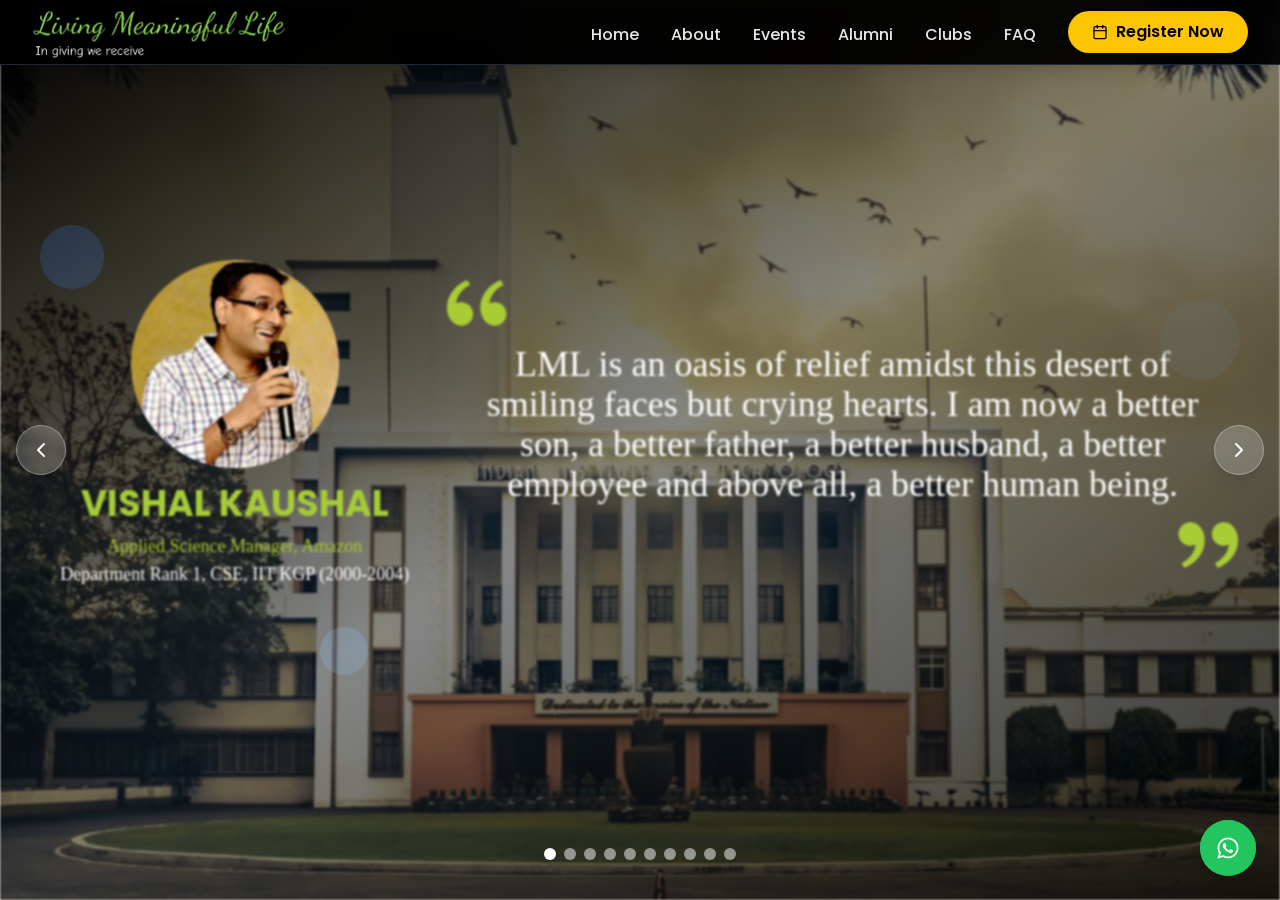
==== commit 8ecdb327: "Update index.html" ====
--- a/index.html
+++ b/index.html
@@ -1,9 +1,9 @@
-<!DOCTYPE html><html lang="en"><head><meta charSet="utf-8"/><meta http-equiv="x-ua-compatible" content="ie=edge"/><meta name="viewport" content="width=device-width, initial-scale=1, shrink-to-fit=no"/><meta name="generator" content="Gatsby 5.14.1"/><meta data-react-helmet="true" name="description" content="Living Meaningful Life is an e-community of IIT Kharagpur Alumni who believe in living meaningful life based on the timeless wisdom of Bhagavad Gita and who strive to help others, so that they may also start LIVING MEANINGFUL LIFE."/><style data-href="/www.livingmeaninfullife.com/styles.a770c2f2ba9b862bebdf.css" data-identity="gatsby-global-css">*,:after,:before{--tw-border-spacing-x:0;--tw-border-spacing-y:0;--tw-translate-x:0;--tw-translate-y:0;--tw-rotate:0;--tw-skew-x:0;--tw-skew-y:0;--tw-scale-x:1;--tw-scale-y:1;--tw-pan-x: ;--tw-pan-y: ;--tw-pinch-zoom: ;--tw-scroll-snap-strictness:proximity;--tw-gradient-from-position: ;--tw-gradient-via-position: ;--tw-gradient-to-position: ;--tw-ordinal: ;--tw-slashed-zero: ;--tw-numeric-figure: ;--tw-numeric-spacing: ;--tw-numeric-fraction: ;--tw-ring-inset: ;--tw-ring-offset-width:0px;--tw-ring-offset-color:#fff;--tw-ring-color:rgba(59,130,246,.5);--tw-ring-offset-shadow:0 0 #0000;--tw-ring-shadow:0 0 #0000;--tw-shadow:0 0 #0000;--tw-shadow-colored:0 0 #0000;--tw-blur: ;--tw-brightness: ;--tw-contrast: ;--tw-grayscale: ;--tw-hue-rotate: ;--tw-invert: ;--tw-saturate: ;--tw-sepia: ;--tw-drop-shadow: ;--tw-backdrop-blur: ;--tw-backdrop-brightness: ;--tw-backdrop-contrast: ;--tw-backdrop-grayscale: ;--tw-backdrop-hue-rotate: ;--tw-backdrop-invert: ;--tw-backdrop-opacity: ;--tw-backdrop-saturate: ;--tw-backdrop-sepia: ;--tw-contain-size: ;--tw-contain-layout: ;--tw-contain-paint: ;--tw-contain-style: }::-webkit-backdrop{--tw-border-spacing-x:0;--tw-border-spacing-y:0;--tw-translate-x:0;--tw-translate-y:0;--tw-rotate:0;--tw-skew-x:0;--tw-skew-y:0;--tw-scale-x:1;--tw-scale-y:1;--tw-pan-x: ;--tw-pan-y: ;--tw-pinch-zoom: ;--tw-scroll-snap-strictness:proximity;--tw-gradient-from-position: ;--tw-gradient-via-position: ;--tw-gradient-to-position: ;--tw-ordinal: ;--tw-slashed-zero: ;--tw-numeric-figure: ;--tw-numeric-spacing: ;--tw-numeric-fraction: ;--tw-ring-inset: ;--tw-ring-offset-width:0px;--tw-ring-offset-color:#fff;--tw-ring-color:rgba(59,130,246,.5);--tw-ring-offset-shadow:0 0 #0000;--tw-ring-shadow:0 0 #0000;--tw-shadow:0 0 #0000;--tw-shadow-colored:0 0 #0000;--tw-blur: ;--tw-brightness: ;--tw-contrast: ;--tw-grayscale: ;--tw-hue-rotate: ;--tw-invert: ;--tw-saturate: ;--tw-sepia: ;--tw-drop-shadow: ;--tw-backdrop-blur: ;--tw-backdrop-brightness: ;--tw-backdrop-contrast: ;--tw-backdrop-grayscale: ;--tw-backdrop-hue-rotate: ;--tw-backdrop-invert: ;--tw-backdrop-opacity: ;--tw-backdrop-saturate: ;--tw-backdrop-sepia: ;--tw-contain-size: ;--tw-contain-layout: ;--tw-contain-paint: ;--tw-contain-style: }::backdrop{--tw-border-spacing-x:0;--tw-border-spacing-y:0;--tw-translate-x:0;--tw-translate-y:0;--tw-rotate:0;--tw-skew-x:0;--tw-skew-y:0;--tw-scale-x:1;--tw-scale-y:1;--tw-pan-x: ;--tw-pan-y: ;--tw-pinch-zoom: ;--tw-scroll-snap-strictness:proximity;--tw-gradient-from-position: ;--tw-gradient-via-position: ;--tw-gradient-to-position: ;--tw-ordinal: ;--tw-slashed-zero: ;--tw-numeric-figure: ;--tw-numeric-spacing: ;--tw-numeric-fraction: ;--tw-ring-inset: ;--tw-ring-offset-width:0px;--tw-ring-offset-color:#fff;--tw-ring-color:rgba(59,130,246,.5);--tw-ring-offset-shadow:0 0 #0000;--tw-ring-shadow:0 0 #0000;--tw-shadow:0 0 #0000;--tw-shadow-colored:0 0 #0000;--tw-blur: ;--tw-brightness: ;--tw-contrast: ;--tw-grayscale: ;--tw-hue-rotate: ;--tw-invert: ;--tw-saturate: ;--tw-sepia: ;--tw-drop-shadow: ;--tw-backdrop-blur: ;--tw-backdrop-brightness: ;--tw-backdrop-contrast: ;--tw-backdrop-grayscale: ;--tw-backdrop-hue-rotate: ;--tw-backdrop-invert: ;--tw-backdrop-opacity: ;--tw-backdrop-saturate: ;--tw-backdrop-sepia: ;--tw-contain-size: ;--tw-contain-layout: ;--tw-contain-paint: ;--tw-contain-style: }/*
+<!DOCTYPE html><html lang="en"><head><meta charSet="utf-8"/><meta http-equiv="x-ua-compatible" content="ie=edge"/><meta name="viewport" content="width=device-width, initial-scale=1, shrink-to-fit=no"/><meta name="generator" content="Gatsby 5.14.1"/><meta data-react-helmet="true" name="description" content="Living Meaningful Life is an e-community of IIT Kharagpur Alumni who believe in living meaningful life based on the timeless wisdom of Bhagavad Gita and who strive to help others, so that they may also start LIVING MEANINGFUL LIFE."/><style data-href="/styles.a770c2f2ba9b862bebdf.css" data-identity="gatsby-global-css">*,:after,:before{--tw-border-spacing-x:0;--tw-border-spacing-y:0;--tw-translate-x:0;--tw-translate-y:0;--tw-rotate:0;--tw-skew-x:0;--tw-skew-y:0;--tw-scale-x:1;--tw-scale-y:1;--tw-pan-x: ;--tw-pan-y: ;--tw-pinch-zoom: ;--tw-scroll-snap-strictness:proximity;--tw-gradient-from-position: ;--tw-gradient-via-position: ;--tw-gradient-to-position: ;--tw-ordinal: ;--tw-slashed-zero: ;--tw-numeric-figure: ;--tw-numeric-spacing: ;--tw-numeric-fraction: ;--tw-ring-inset: ;--tw-ring-offset-width:0px;--tw-ring-offset-color:#fff;--tw-ring-color:rgba(59,130,246,.5);--tw-ring-offset-shadow:0 0 #0000;--tw-ring-shadow:0 0 #0000;--tw-shadow:0 0 #0000;--tw-shadow-colored:0 0 #0000;--tw-blur: ;--tw-brightness: ;--tw-contrast: ;--tw-grayscale: ;--tw-hue-rotate: ;--tw-invert: ;--tw-saturate: ;--tw-sepia: ;--tw-drop-shadow: ;--tw-backdrop-blur: ;--tw-backdrop-brightness: ;--tw-backdrop-contrast: ;--tw-backdrop-grayscale: ;--tw-backdrop-hue-rotate: ;--tw-backdrop-invert: ;--tw-backdrop-opacity: ;--tw-backdrop-saturate: ;--tw-backdrop-sepia: ;--tw-contain-size: ;--tw-contain-layout: ;--tw-contain-paint: ;--tw-contain-style: }::-webkit-backdrop{--tw-border-spacing-x:0;--tw-border-spacing-y:0;--tw-translate-x:0;--tw-translate-y:0;--tw-rotate:0;--tw-skew-x:0;--tw-skew-y:0;--tw-scale-x:1;--tw-scale-y:1;--tw-pan-x: ;--tw-pan-y: ;--tw-pinch-zoom: ;--tw-scroll-snap-strictness:proximity;--tw-gradient-from-position: ;--tw-gradient-via-position: ;--tw-gradient-to-position: ;--tw-ordinal: ;--tw-slashed-zero: ;--tw-numeric-figure: ;--tw-numeric-spacing: ;--tw-numeric-fraction: ;--tw-ring-inset: ;--tw-ring-offset-width:0px;--tw-ring-offset-color:#fff;--tw-ring-color:rgba(59,130,246,.5);--tw-ring-offset-shadow:0 0 #0000;--tw-ring-shadow:0 0 #0000;--tw-shadow:0 0 #0000;--tw-shadow-colored:0 0 #0000;--tw-blur: ;--tw-brightness: ;--tw-contrast: ;--tw-grayscale: ;--tw-hue-rotate: ;--tw-invert: ;--tw-saturate: ;--tw-sepia: ;--tw-drop-shadow: ;--tw-backdrop-blur: ;--tw-backdrop-brightness: ;--tw-backdrop-contrast: ;--tw-backdrop-grayscale: ;--tw-backdrop-hue-rotate: ;--tw-backdrop-invert: ;--tw-backdrop-opacity: ;--tw-backdrop-saturate: ;--tw-backdrop-sepia: ;--tw-contain-size: ;--tw-contain-layout: ;--tw-contain-paint: ;--tw-contain-style: }::backdrop{--tw-border-spacing-x:0;--tw-border-spacing-y:0;--tw-translate-x:0;--tw-translate-y:0;--tw-rotate:0;--tw-skew-x:0;--tw-skew-y:0;--tw-scale-x:1;--tw-scale-y:1;--tw-pan-x: ;--tw-pan-y: ;--tw-pinch-zoom: ;--tw-scroll-snap-strictness:proximity;--tw-gradient-from-position: ;--tw-gradient-via-position: ;--tw-gradient-to-position: ;--tw-ordinal: ;--tw-slashed-zero: ;--tw-numeric-figure: ;--tw-numeric-spacing: ;--tw-numeric-fraction: ;--tw-ring-inset: ;--tw-ring-offset-width:0px;--tw-ring-offset-color:#fff;--tw-ring-color:rgba(59,130,246,.5);--tw-ring-offset-shadow:0 0 #0000;--tw-ring-shadow:0 0 #0000;--tw-shadow:0 0 #0000;--tw-shadow-colored:0 0 #0000;--tw-blur: ;--tw-brightness: ;--tw-contrast: ;--tw-grayscale: ;--tw-hue-rotate: ;--tw-invert: ;--tw-saturate: ;--tw-sepia: ;--tw-drop-shadow: ;--tw-backdrop-blur: ;--tw-backdrop-brightness: ;--tw-backdrop-contrast: ;--tw-backdrop-grayscale: ;--tw-backdrop-hue-rotate: ;--tw-backdrop-invert: ;--tw-backdrop-opacity: ;--tw-backdrop-saturate: ;--tw-backdrop-sepia: ;--tw-contain-size: ;--tw-contain-layout: ;--tw-contain-paint: ;--tw-contain-style: }/*
 ! tailwindcss v3.4.17 | MIT License | https://tailwindcss.com
-*/*,:after,:before{border:0 solid #e5e7eb;box-sizing:border-box}:after,:before{--tw-content:""}:host,html{-webkit-text-size-adjust:100%;font-feature-settings:normal;-webkit-tap-highlight-color:transparent;font-family:ui-sans-serif,system-ui,sans-serif,Apple Color Emoji,Segoe UI Emoji,Segoe UI Symbol,Noto Color Emoji;font-variation-settings:normal;line-height:1.5;tab-size:4}body{line-height:inherit;margin:0}hr{border-top-width:1px;color:inherit;height:0}abbr:where([title]){-webkit-text-decoration:underline dotted;text-decoration:underline dotted}h1,h2,h3,h4,h5,h6{font-size:inherit;font-weight:inherit}a{color:inherit;text-decoration:inherit}b,strong{font-weight:bolder}code,kbd,pre,samp{font-feature-settings:normal;font-family:ui-monospace,SFMono-Regular,Menlo,Monaco,Consolas,Liberation Mono,Courier New,monospace;font-size:1em;font-variation-settings:normal}small{font-size:80%}sub,sup{font-size:75%;line-height:0;position:relative;vertical-align:baseline}sub{bottom:-.25em}sup{top:-.5em}table{border-collapse:collapse;border-color:inherit;text-indent:0}button,input,optgroup,select,textarea{font-feature-settings:inherit;color:inherit;font-family:inherit;font-size:100%;font-variation-settings:inherit;font-weight:inherit;letter-spacing:inherit;line-height:inherit;margin:0;padding:0}button,select{text-transform:none}button,input:where([type=button]),input:where([type=reset]),input:where([type=submit]){-webkit-appearance:button;background-color:transparent;background-image:none}:-moz-focusring{outline:auto}:-moz-ui-invalid{box-shadow:none}progress{vertical-align:baseline}::-webkit-inner-spin-button,::-webkit-outer-spin-button{height:auto}[type=search]{-webkit-appearance:textfield;outline-offset:-2px}::-webkit-search-decoration{-webkit-appearance:none}::-webkit-file-upload-button{-webkit-appearance:button;font:inherit}summary{display:list-item}blockquote,dd,dl,figure,h1,h2,h3,h4,h5,h6,hr,p,pre{margin:0}fieldset{margin:0}fieldset,legend{padding:0}menu,ol,ul{list-style:none;margin:0;padding:0}dialog{padding:0}textarea{resize:vertical}input::placeholder,textarea::placeholder{color:#9ca3af;opacity:1}[role=button],button{cursor:pointer}:disabled{cursor:default}audio,canvas,embed,iframe,img,object,svg,video{display:block;vertical-align:middle}img,video{height:auto;max-width:100%}[hidden]:where(:not([hidden=until-found])){display:none}body{background-color:#f5f2ed;color:#333;line-height:1.6}body,h1,h2,h3,h4,h5,h6{font-family:Poppins,sans-serif}h1,h2,h3,h4,h5,h6{font-weight:600}*{box-sizing:border-box;margin:0;padding:0}.container{width:100%}@media (min-width:640px){.container{max-width:640px}}@media (min-width:768px){.container{max-width:768px}}@media (min-width:1024px){.container{max-width:1024px}}@media (min-width:1280px){.container{max-width:1280px}}@media (min-width:1536px){.container{max-width:1536px}}.card{--tw-border-opacity:1;--tw-bg-opacity:1;--tw-shadow:0 10px 15px -3px rgba(0,0,0,.1),0 4px 6px -4px rgba(0,0,0,.1);--tw-shadow-colored:0 10px 15px -3px var(--tw-shadow-color),0 4px 6px -4px var(--tw-shadow-color);background-color:rgb(255 255 255/var(--tw-bg-opacity,1));border-color:rgb(243 244 246/var(--tw-border-opacity,1));border-radius:1rem;border-width:1px;padding:1.5rem;transition-duration:.3s;transition-property:all;transition-timing-function:cubic-bezier(.4,0,.2,1)}.card,.card:hover{box-shadow:var(--tw-ring-offset-shadow,0 0 #0000),var(--tw-ring-shadow,0 0 #0000),var(--tw-shadow)}.card:hover{--tw-shadow:0 25px 50px -12px rgba(0,0,0,.25);--tw-shadow-colored:0 25px 50px -12px var(--tw-shadow-color)}.section-padding{padding:4rem 1rem}@media (min-width:640px){.section-padding{padding-left:1.5rem;padding-right:1.5rem}}@media (min-width:1024px){.section-padding{padding-left:2rem;padding-right:2rem}}.sr-only{clip:rect(0,0,0,0);border-width:0;height:1px;margin:-1px;overflow:hidden;padding:0;position:absolute;white-space:nowrap;width:1px}.visible{visibility:visible}.fixed{position:fixed}.absolute{position:absolute}.relative{position:relative}.inset-0{inset:0}.bottom-1\/4{bottom:25%}.bottom-10{bottom:2.5rem}.bottom-6{bottom:1.5rem}.left-0{left:0}.left-1\/2{left:50%}.left-1\/4{left:25%}.left-10{left:2.5rem}.left-4{left:1rem}.right-10{right:2.5rem}.right-16{right:4rem}.right-4{right:1rem}.right-6{right:1.5rem}.top-0{top:0}.top-1\/2{top:50%}.top-1\/3{top:33.333333%}.top-1\/4{top:25%}.top-16{top:4rem}.top-4{top:1rem}.z-0{z-index:0}.z-10{z-index:10}.z-20{z-index:20}.z-50{z-index:50}.mx-auto{margin-left:auto;margin-right:auto}.mb-1{margin-bottom:.25rem}.mb-12{margin-bottom:3rem}.mb-16{margin-bottom:4rem}.mb-2{margin-bottom:.5rem}.mb-3{margin-bottom:.75rem}.mb-4{margin-bottom:1rem}.mb-6{margin-bottom:1.5rem}.mb-8{margin-bottom:2rem}.ml-10{margin-left:2.5rem}.ml-3{margin-left:.75rem}.mr-2{margin-right:.5rem}.mr-4{margin-right:1rem}.mt-12{margin-top:3rem}.mt-2{margin-top:.5rem}.mt-4{margin-top:1rem}.mt-6{margin-top:1.5rem}.block{display:block}.inline-block{display:inline-block}.flex{display:flex}.grid{display:grid}.hidden{display:none}.aspect-square{aspect-ratio:1/1}.h-10{height:2.5rem}.h-12{height:3rem}.h-14{height:3.5rem}.h-16{height:4rem}.h-2{height:.5rem}.h-32{height:8rem}.h-4{height:1rem}.h-48{height:12rem}.h-5{height:1.25rem}.h-6{height:1.5rem}.h-64{height:16rem}.h-96{height:24rem}.h-\[80vh\]{height:80vh}.h-\[90\%\]{height:90%}.h-\[90vh\]{height:90vh}.h-full{height:100%}.h-screen{height:100vh}.min-h-\[90vh\]{min-height:90vh}.min-h-screen{min-height:100vh}.w-10{width:2.5rem}.w-12{width:3rem}.w-14{width:3.5rem}.w-16{width:4rem}.w-2{width:.5rem}.w-20{width:5rem}.w-32{width:8rem}.w-4{width:1rem}.w-5{width:1.25rem}.w-6{width:1.5rem}.w-\[17rem\]{width:17rem}.w-fit{width:-moz-fit-content;width:-webkit-fit-content;width:fit-content}.w-full{width:100%}.max-w-2xl{max-width:42rem}.max-w-3xl{max-width:48rem}.max-w-4xl{max-width:56rem}.max-w-7xl{max-width:80rem}.max-w-full{max-width:100%}.max-w-md{max-width:28rem}.flex-shrink-0{flex-shrink:0}.grow{flex-grow:1}.-translate-x-1\/2{--tw-translate-x:-50%}.-translate-x-1\/2,.-translate-y-1\/2{transform:translate(var(--tw-translate-x),var(--tw-translate-y)) rotate(var(--tw-rotate)) skewX(var(--tw-skew-x)) skewY(var(--tw-skew-y)) scaleX(var(--tw-scale-x)) scaleY(var(--tw-scale-y))}.-translate-y-1\/2{--tw-translate-y:-50%}.transform{transform:translate(var(--tw-translate-x),var(--tw-translate-y)) rotate(var(--tw-rotate)) skewX(var(--tw-skew-x)) skewY(var(--tw-skew-y)) scaleX(var(--tw-scale-x)) scaleY(var(--tw-scale-y))}@keyframes ping{75%,to{opacity:0;transform:scale(2)}}.animate-ping{animation:ping 1s cubic-bezier(0,0,.2,1) infinite}@keyframes pulse{50%{opacity:.5}}.animate-pulse{animation:pulse 2s cubic-bezier(.4,0,.6,1) infinite}.cursor-pointer{cursor:pointer}.select-none{-webkit-user-select:none;user-select:none}.snap-start{scroll-snap-align:start}.grid-cols-2{grid-template-columns:repeat(2,minmax(0,1fr))}.flex-row{flex-direction:row}.flex-col{flex-direction:column}.items-center{align-items:center}.items-baseline{align-items:baseline}.justify-center{justify-content:center}.justify-between{justify-content:space-between}.gap-12{gap:3rem}.gap-4{gap:1rem}.gap-8{gap:2rem}.space-x-2>:not([hidden])~:not([hidden]){--tw-space-x-reverse:0;margin-left:calc(.5rem*(1 - var(--tw-space-x-reverse)));margin-right:calc(.5rem*var(--tw-space-x-reverse))}.space-x-6>:not([hidden])~:not([hidden]){--tw-space-x-reverse:0;margin-left:calc(1.5rem*(1 - var(--tw-space-x-reverse)));margin-right:calc(1.5rem*var(--tw-space-x-reverse))}.space-x-8>:not([hidden])~:not([hidden]){--tw-space-x-reverse:0;margin-left:calc(2rem*(1 - var(--tw-space-x-reverse)));margin-right:calc(2rem*var(--tw-space-x-reverse))}.space-y-1>:not([hidden])~:not([hidden]){--tw-space-y-reverse:0;margin-bottom:calc(.25rem*var(--tw-space-y-reverse));margin-top:calc(.25rem*(1 - var(--tw-space-y-reverse)))}.space-y-2>:not([hidden])~:not([hidden]){--tw-space-y-reverse:0;margin-bottom:calc(.5rem*var(--tw-space-y-reverse));margin-top:calc(.5rem*(1 - var(--tw-space-y-reverse)))}.space-y-6>:not([hidden])~:not([hidden]){--tw-space-y-reverse:0;margin-bottom:calc(1.5rem*var(--tw-space-y-reverse));margin-top:calc(1.5rem*(1 - var(--tw-space-y-reverse)))}.self-start{align-self:flex-start}.self-end{align-self:flex-end}.overflow-hidden{overflow:hidden}.rounded{border-radius:.25rem}.rounded-2xl{border-radius:1rem}.rounded-full{border-radius:9999px}.rounded-lg{border-radius:.5rem}.rounded-md{border-radius:.375rem}.rounded-xl{border-radius:.75rem}.border{border-width:1px}.border-2{border-width:2px}.border-b{border-bottom-width:1px}.border-t{border-top-width:1px}.border-blue-100{--tw-border-opacity:1;border-color:rgb(219 234 254/var(--tw-border-opacity,1))}.border-blue-200{--tw-border-opacity:1;border-color:rgb(191 219 254/var(--tw-border-opacity,1))}.border-gray-100{--tw-border-opacity:1;border-color:rgb(243 244 246/var(--tw-border-opacity,1))}.border-gray-200{--tw-border-opacity:1;border-color:rgb(229 231 235/var(--tw-border-opacity,1))}.border-gray-700{--tw-border-opacity:1;border-color:rgb(55 65 81/var(--tw-border-opacity,1))}.border-gray-800{--tw-border-opacity:1;border-color:rgb(31 41 55/var(--tw-border-opacity,1))}.border-white\/20{border-color:hsla(0,0%,100%,.2)}.border-white\/30{border-color:hsla(0,0%,100%,.3)}.border-yellow-500\/50{border-color:rgba(234,179,8,.5)}.bg-\[\#3b3b3b\]{--tw-bg-opacity:1;background-color:rgb(59 59 59/var(--tw-bg-opacity,1))}.bg-\[\#f5f2ed\]{--tw-bg-opacity:1;background-color:rgb(245 242 237/var(--tw-bg-opacity,1))}.bg-\[\#fdc503\]{--tw-bg-opacity:1;background-color:rgb(253 197 3/var(--tw-bg-opacity,1))}.bg-black\/95{background-color:rgba(0,0,0,.95)}.bg-blue-300\/20{background-color:rgba(147,197,253,.2)}.bg-blue-500\/20{background-color:rgba(59,130,246,.2)}.bg-gray-100{--tw-bg-opacity:1;background-color:rgb(243 244 246/var(--tw-bg-opacity,1))}.bg-gray-50{--tw-bg-opacity:1;background-color:rgb(249 250 251/var(--tw-bg-opacity,1))}.bg-gray-500\/20{background-color:hsla(220,9%,46%,.2)}.bg-gray-800{--tw-bg-opacity:1;background-color:rgb(31 41 55/var(--tw-bg-opacity,1))}.bg-green-400{--tw-bg-opacity:1;background-color:rgb(74 222 128/var(--tw-bg-opacity,1))}.bg-green-500{--tw-bg-opacity:1;background-color:rgb(34 197 94/var(--tw-bg-opacity,1))}.bg-indigo-600{--tw-bg-opacity:1;background-color:rgb(79 70 229/var(--tw-bg-opacity,1))}.bg-white{--tw-bg-opacity:1;background-color:rgb(255 255 255/var(--tw-bg-opacity,1))}.bg-white\/10{background-color:hsla(0,0%,100%,.1)}.bg-white\/20{background-color:hsla(0,0%,100%,.2)}.bg-white\/30{background-color:hsla(0,0%,100%,.3)}.bg-white\/50{background-color:hsla(0,0%,100%,.5)}.bg-yellow-400\/30{background-color:rgba(250,204,21,.3)}.bg-gradient-to-b{background-image:linear-gradient(to bottom,var(--tw-gradient-stops))}.bg-gradient-to-br{background-image:linear-gradient(to bottom right,var(--tw-gradient-stops))}.bg-gradient-to-r{background-image:linear-gradient(to right,var(--tw-gradient-stops))}.from-\[\#e9c95f\]{--tw-gradient-from:#e9c95f var(--tw-gradient-from-position);--tw-gradient-to:rgba(233,201,95,0) var(--tw-gradient-to-position);--tw-gradient-stops:var(--tw-gradient-from),var(--tw-gradient-to)}.from-black{--tw-gradient-from:#000 var(--tw-gradient-from-position);--tw-gradient-to:transparent var(--tw-gradient-to-position);--tw-gradient-stops:var(--tw-gradient-from),var(--tw-gradient-to)}.from-blue-100{--tw-gradient-from:#dbeafe var(--tw-gradient-from-position);--tw-gradient-to:rgba(219,234,254,0) var(--tw-gradient-to-position);--tw-gradient-stops:var(--tw-gradient-from),var(--tw-gradient-to)}.from-green-50{--tw-gradient-from:#f0fdf4 var(--tw-gradient-from-position);--tw-gradient-to:rgba(240,253,244,0) var(--tw-gradient-to-position);--tw-gradient-stops:var(--tw-gradient-from),var(--tw-gradient-to)}.from-slate-400{--tw-gradient-from:#94a3b8 var(--tw-gradient-from-position);--tw-gradient-to:rgba(148,163,184,0) var(--tw-gradient-to-position);--tw-gradient-stops:var(--tw-gradient-from),var(--tw-gradient-to)}.from-5\%{--tw-gradient-from-position:5%}.via-gray-900\/50{--tw-gradient-to:rgba(17,24,39,0) var(--tw-gradient-to-position);--tw-gradient-stops:var(--tw-gradient-from),rgba(17,24,39,.5) var(--tw-gradient-via-position),var(--tw-gradient-to)}.to-\[\#dba800\]{--tw-gradient-to:#dba800 var(--tw-gradient-to-position)}.to-\[\#f5f2ed\]{--tw-gradient-to:#f5f2ed var(--tw-gradient-to-position)}.to-black\/80{--tw-gradient-to:rgba(0,0,0,.8) var(--tw-gradient-to-position)}.to-blue-200{--tw-gradient-to:#bfdbfe var(--tw-gradient-to-position)}.to-green-100{--tw-gradient-to:#dcfce7 var(--tw-gradient-to-position)}.to-slate-500{--tw-gradient-to:#64748b var(--tw-gradient-to-position)}.bg-clip-text{-webkit-background-clip:text;background-clip:text}.object-cover{object-fit:cover}.p-1{padding:.25rem}.p-1\.5{padding:.375rem}.p-2{padding:.5rem}.p-4{padding:1rem}.p-6{padding:1.5rem}.p-8{padding:2rem}.px-2{padding-left:.5rem;padding-right:.5rem}.px-3{padding-left:.75rem;padding-right:.75rem}.px-4{padding-left:1rem;padding-right:1rem}.px-6{padding-left:1.5rem;padding-right:1.5rem}.px-8{padding-left:2rem;padding-right:2rem}.py-1{padding-bottom:.25rem;padding-top:.25rem}.py-12{padding-bottom:3rem;padding-top:3rem}.py-2{padding-bottom:.5rem;padding-top:.5rem}.py-3{padding-bottom:.75rem;padding-top:.75rem}.py-4{padding-bottom:1rem;padding-top:1rem}.pb-3{padding-bottom:.75rem}.pt-16{padding-top:4rem}.pt-2{padding-top:.5rem}.pt-20{padding-top:5rem}.pt-8{padding-top:2rem}.text-center{text-align:center}.font-lora{font-family:Lora,serif}.font-poppins{font-family:Poppins,sans-serif}.font-serif{font-family:ui-serif,Georgia,Cambria,Times New Roman,Times,serif}.text-2xl{font-size:1.5rem;line-height:2rem}.text-3xl{font-size:1.875rem;line-height:2.25rem}.text-5xl{font-size:3rem;line-height:1}.text-7xl{font-size:4.5rem;line-height:1}.text-lg{font-size:1.125rem;line-height:1.75rem}.text-sm{font-size:.875rem;line-height:1.25rem}.text-xl{font-size:1.25rem;line-height:1.75rem}.text-xs{font-size:.75rem;line-height:1rem}.font-bold{font-weight:700}.font-medium{font-weight:500}.font-semibold{font-weight:600}.uppercase{text-transform:uppercase}.leading-relaxed{line-height:1.625}.text-\[\#f0c63a\]{--tw-text-opacity:1;color:rgb(240 198 58/var(--tw-text-opacity,1))}.text-\[\#fed23d\]{--tw-text-opacity:1;color:rgb(254 210 61/var(--tw-text-opacity,1))}.text-black{--tw-text-opacity:1;color:rgb(0 0 0/var(--tw-text-opacity,1))}.text-gray-200{--tw-text-opacity:1;color:rgb(229 231 235/var(--tw-text-opacity,1))}.text-gray-300{--tw-text-opacity:1;color:rgb(209 213 219/var(--tw-text-opacity,1))}.text-gray-400{--tw-text-opacity:1;color:rgb(156 163 175/var(--tw-text-opacity,1))}.text-gray-600{--tw-text-opacity:1;color:rgb(75 85 99/var(--tw-text-opacity,1))}.text-gray-700{--tw-text-opacity:1;color:rgb(55 65 81/var(--tw-text-opacity,1))}.text-gray-800{--tw-text-opacity:1;color:rgb(31 41 55/var(--tw-text-opacity,1))}.text-green-500{--tw-text-opacity:1;color:rgb(34 197 94/var(--tw-text-opacity,1))}.text-green-600{--tw-text-opacity:1;color:rgb(22 163 74/var(--tw-text-opacity,1))}.text-indigo-600{--tw-text-opacity:1;color:rgb(79 70 229/var(--tw-text-opacity,1))}.text-red-500{--tw-text-opacity:1;color:rgb(239 68 68/var(--tw-text-opacity,1))}.text-transparent{color:transparent}.text-white{--tw-text-opacity:1;color:rgb(255 255 255/var(--tw-text-opacity,1))}.text-yellow-500{--tw-text-opacity:1;color:rgb(234 179 8/var(--tw-text-opacity,1))}.text-yellow-600{--tw-text-opacity:1;color:rgb(202 138 4/var(--tw-text-opacity,1))}.text-yellow-800{--tw-text-opacity:1;color:rgb(133 77 14/var(--tw-text-opacity,1))}.opacity-0{opacity:0}.opacity-100{opacity:1}.opacity-75{opacity:.75}.opacity-90{opacity:.9}.shadow{--tw-shadow:0 1px 3px 0 rgba(0,0,0,.1),0 1px 2px -1px rgba(0,0,0,.1);--tw-shadow-colored:0 1px 3px 0 var(--tw-shadow-color),0 1px 2px -1px var(--tw-shadow-color)}.shadow,.shadow-2xl{box-shadow:var(--tw-ring-offset-shadow,0 0 #0000),var(--tw-ring-shadow,0 0 #0000),var(--tw-shadow)}.shadow-2xl{--tw-shadow:0 25px 50px -12px rgba(0,0,0,.25);--tw-shadow-colored:0 25px 50px -12px var(--tw-shadow-color)}.shadow-lg{--tw-shadow:0 10px 15px -3px rgba(0,0,0,.1),0 4px 6px -4px rgba(0,0,0,.1);--tw-shadow-colored:0 10px 15px -3px var(--tw-shadow-color),0 4px 6px -4px var(--tw-shadow-color);box-shadow:var(--tw-ring-offset-shadow,0 0 #0000),var(--tw-ring-shadow,0 0 #0000),var(--tw-shadow)}.blur{--tw-blur:blur(8px)}.blur,.filter{filter:var(--tw-blur) var(--tw-brightness) var(--tw-contrast) var(--tw-grayscale) var(--tw-hue-rotate) var(--tw-invert) var(--tw-saturate) var(--tw-sepia) var(--tw-drop-shadow)}.backdrop-blur-lg{--tw-backdrop-blur:blur(16px)}.backdrop-blur-lg,.backdrop-blur-md{-webkit-backdrop-filter:var(--tw-backdrop-blur) var(--tw-backdrop-brightness) var(--tw-backdrop-contrast) var(--tw-backdrop-grayscale) var(--tw-backdrop-hue-rotate) var(--tw-backdrop-invert) var(--tw-backdrop-opacity) var(--tw-backdrop-saturate) var(--tw-backdrop-sepia);backdrop-filter:var(--tw-backdrop-blur) var(--tw-backdrop-brightness) var(--tw-backdrop-contrast) var(--tw-backdrop-grayscale) var(--tw-backdrop-hue-rotate) var(--tw-backdrop-invert) var(--tw-backdrop-opacity) var(--tw-backdrop-saturate) var(--tw-backdrop-sepia)}.backdrop-blur-md{--tw-backdrop-blur:blur(12px)}.backdrop-blur-sm{--tw-backdrop-blur:blur(4px);-webkit-backdrop-filter:var(--tw-backdrop-blur) var(--tw-backdrop-brightness) var(--tw-backdrop-contrast) var(--tw-backdrop-grayscale) var(--tw-backdrop-hue-rotate) var(--tw-backdrop-invert) var(--tw-backdrop-opacity) var(--tw-backdrop-saturate) var(--tw-backdrop-sepia);backdrop-filter:var(--tw-backdrop-blur) var(--tw-backdrop-brightness) var(--tw-backdrop-contrast) var(--tw-backdrop-grayscale) var(--tw-backdrop-hue-rotate) var(--tw-backdrop-invert) var(--tw-backdrop-opacity) var(--tw-backdrop-saturate) var(--tw-backdrop-sepia)}.transition{transition-duration:.15s;transition-property:color,background-color,border-color,text-decoration-color,fill,stroke,opacity,box-shadow,transform,filter,-webkit-backdrop-filter;transition-property:color,background-color,border-color,text-decoration-color,fill,stroke,opacity,box-shadow,transform,filter,backdrop-filter;transition-property:color,background-color,border-color,text-decoration-color,fill,stroke,opacity,box-shadow,transform,filter,backdrop-filter,-webkit-backdrop-filter;transition-timing-function:cubic-bezier(.4,0,.2,1)}.transition-all{transition-duration:.15s;transition-property:all;transition-timing-function:cubic-bezier(.4,0,.2,1)}.transition-colors{transition-duration:.15s;transition-property:color,background-color,border-color,text-decoration-color,fill,stroke;transition-timing-function:cubic-bezier(.4,0,.2,1)}.transition-opacity{transition-duration:.15s;transition-property:opacity;transition-timing-function:cubic-bezier(.4,0,.2,1)}.transition-shadow{transition-duration:.15s;transition-property:box-shadow;transition-timing-function:cubic-bezier(.4,0,.2,1)}.transition-transform{transition-duration:.15s;transition-property:transform;transition-timing-function:cubic-bezier(.4,0,.2,1)}.duration-1000{transition-duration:1s}.duration-200{transition-duration:.2s}.duration-300{transition-duration:.3s}.custom-shape-divider-top-1751961309{line-height:0;overflow:hidden;width:100%}html{scroll-behavior:smooth}@keyframes float{0%,to{transform:translateY(0)}50%{transform:translateY(-20px)}}.float-animation{animation:float 3s ease-in-out infinite}.glass{backdrop-filter:blur(16px) saturate(180%);-webkit-backdrop-filter:blur(16px) saturate(180%);background-color:hsla(0,0%,100%,.75);border:1px solid rgba(209,213,219,.3)}.hover\:scale-105:hover{--tw-scale-x:1.05;--tw-scale-y:1.05;transform:translate(var(--tw-translate-x),var(--tw-translate-y)) rotate(var(--tw-rotate)) skewX(var(--tw-skew-x)) skewY(var(--tw-skew-y)) scaleX(var(--tw-scale-x)) scaleY(var(--tw-scale-y))}.hover\:border-blue-200:hover{--tw-border-opacity:1;border-color:rgb(191 219 254/var(--tw-border-opacity,1))}.hover\:bg-gray-100:hover{--tw-bg-opacity:1;background-color:rgb(243 244 246/var(--tw-bg-opacity,1))}.hover\:bg-gray-50:hover{--tw-bg-opacity:1;background-color:rgb(249 250 251/var(--tw-bg-opacity,1))}.hover\:bg-green-600:hover{--tw-bg-opacity:1;background-color:rgb(22 163 74/var(--tw-bg-opacity,1))}.hover\:bg-indigo-700:hover{--tw-bg-opacity:1;background-color:rgb(67 56 202/var(--tw-bg-opacity,1))}.hover\:bg-white\/30:hover{background-color:hsla(0,0%,100%,.3)}.hover\:text-white:hover{--tw-text-opacity:1;color:rgb(255 255 255/var(--tw-text-opacity,1))}.hover\:text-yellow-400:hover{--tw-text-opacity:1;color:rgb(250 204 21/var(--tw-text-opacity,1))}.hover\:shadow-2xl:hover{--tw-shadow:0 25px 50px -12px rgba(0,0,0,.25);--tw-shadow-colored:0 25px 50px -12px var(--tw-shadow-color)}.hover\:shadow-2xl:hover,.hover\:shadow-xl:hover{box-shadow:var(--tw-ring-offset-shadow,0 0 #0000),var(--tw-ring-shadow,0 0 #0000),var(--tw-shadow)}.hover\:shadow-xl:hover{--tw-shadow:0 20px 25px -5px rgba(0,0,0,.1),0 8px 10px -6px rgba(0,0,0,.1);--tw-shadow-colored:0 20px 25px -5px var(--tw-shadow-color),0 8px 10px -6px var(--tw-shadow-color)}.active\:scale-90:active{--tw-scale-x:.9;--tw-scale-y:.9}.active\:scale-90:active,.group:hover .group-hover\:scale-105{transform:translate(var(--tw-translate-x),var(--tw-translate-y)) rotate(var(--tw-rotate)) skewX(var(--tw-skew-x)) skewY(var(--tw-skew-y)) scaleX(var(--tw-scale-x)) scaleY(var(--tw-scale-y))}.group:hover .group-hover\:scale-105{--tw-scale-x:1.05;--tw-scale-y:1.05}.group:hover .group-hover\:scale-110{--tw-scale-x:1.1;--tw-scale-y:1.1;transform:translate(var(--tw-translate-x),var(--tw-translate-y)) rotate(var(--tw-rotate)) skewX(var(--tw-skew-x)) skewY(var(--tw-skew-y)) scaleX(var(--tw-scale-x)) scaleY(var(--tw-scale-y))}.group:hover .group-hover\:opacity-100{opacity:1}@media (min-width:640px){.sm\:block{display:block}.sm\:h-12{height:3rem}.sm\:h-16{height:4rem}.sm\:h-20{height:5rem}.sm\:h-3{height:.75rem}.sm\:h-40{height:10rem}.sm\:h-6{height:1.5rem}.sm\:h-80{height:20rem}.sm\:w-12{width:3rem}.sm\:w-16{width:4rem}.sm\:w-20{width:5rem}.sm\:w-3{width:.75rem}.sm\:w-40{width:10rem}.sm\:w-6{width:1.5rem}.sm\:p-3{padding:.75rem}.sm\:px-3{padding-left:.75rem;padding-right:.75rem}.sm\:px-6{padding-left:1.5rem;padding-right:1.5rem}.sm\:text-2xl{font-size:1.5rem;line-height:2rem}.sm\:text-base{font-size:1rem;line-height:1.5rem}}@media (min-width:768px){.md\:mb-0{margin-bottom:0}.md\:ml-10{margin-left:2.5rem}.md\:ml-5{margin-left:1.25rem}.md\:block{display:block}.md\:hidden{display:none}.md\:h-48{height:12rem}.md\:h-96{height:24rem}.md\:h-\[70vh\]{height:70vh}.md\:w-1\/3{width:33.333333%}.md\:w-2\/3{width:66.666667%}.md\:w-20{width:5rem}.md\:w-48{width:12rem}.md\:min-w-96{min-width:24rem}.md\:max-w-80{max-width:20rem}.md\:grid-cols-1{grid-template-columns:repeat(1,minmax(0,1fr))}.md\:grid-cols-2{grid-template-columns:repeat(2,minmax(0,1fr))}.md\:grid-cols-3{grid-template-columns:repeat(3,minmax(0,1fr))}.md\:flex-row{flex-direction:row}.md\:items-start{align-items:flex-start}.md\:p-3{padding:.75rem}.md\:px-8{padding-left:2rem;padding-right:2rem}.md\:text-3xl{font-size:1.875rem;line-height:2.25rem}.md\:text-4xl{font-size:2.25rem;line-height:2.5rem}.md\:text-6xl{font-size:3.75rem;line-height:1}.md\:text-base{font-size:1rem;line-height:1.5rem}.md\:text-lg{font-size:1.125rem;line-height:1.75rem}}@media (min-width:1024px){.lg\:h-52{height:13rem}.lg\:h-\[80vh\]{height:80vh}.lg\:w-52{width:13rem}.lg\:grid-cols-4{grid-template-columns:repeat(4,minmax(0,1fr))}.lg\:grid-cols-5{grid-template-columns:repeat(5,minmax(0,1fr))}.lg\:px-12{padding-left:3rem;padding-right:3rem}.lg\:px-8{padding-left:2rem;padding-right:2rem}.lg\:text-4xl{font-size:2.25rem;line-height:2.5rem}}</style><style>.gatsby-image-wrapper{position:relative;overflow:hidden}.gatsby-image-wrapper picture.object-fit-polyfill{position:static!important}.gatsby-image-wrapper img{bottom:0;height:100%;left:0;margin:0;max-width:none;padding:0;position:absolute;right:0;top:0;width:100%;object-fit:cover}.gatsby-image-wrapper [data-main-image]{opacity:0;transform:translateZ(0);transition:opacity .25s linear;will-change:opacity}.gatsby-image-wrapper-constrained{display:inline-block;vertical-align:top}</style><noscript><style>.gatsby-image-wrapper noscript [data-main-image]{opacity:1!important}.gatsby-image-wrapper [data-placeholder-image]{opacity:0!important}</style></noscript><script type="module">const e="undefined"!=typeof HTMLImageElement&&"loading"in HTMLImageElement.prototype;e&&document.body.addEventListener("load",(function(e){const t=e.target;if(void 0===t.dataset.mainImage)return;if(void 0===t.dataset.gatsbyImageSsr)return;let a=null,n=t;for(;null===a&&n;)void 0!==n.parentNode.dataset.gatsbyImageWrapper&&(a=n.parentNode),n=n.parentNode;const o=a.querySelector("[data-placeholder-image]"),r=new Image;r.src=t.currentSrc,r.decode().catch((()=>{})).then((()=>{t.style.opacity=1,o&&(o.style.opacity=0,o.style.transition="opacity 500ms linear")}))}),!0);</script><title data-react-helmet="true">Living Meaningful Life - In giving we receive | IIT Kharagpur Alumni Community</title><link data-react-helmet="true" rel="preconnect" href="https://fonts.googleapis.com"/><link data-react-helmet="true" rel="preconnect" href="https://fonts.gstatic.com"/><link data-react-helmet="true" href="https://fonts.googleapis.com/css2?family=Poppins:wght@300;400;500;600;700;800&amp;family=Roboto:wght@300;400;500;700&amp;display=swap" rel="stylesheet"/><link data-react-helmet="true" href="https://fonts.googleapis.com/css2?family=Lora:ital,wght@0,400..700;1,400..700&amp;display=swap" rel="stylesheet"/><link data-react-helmet="true" href="https://fonts.googleapis.com/css2?family=Quicksand:wght@300..700&amp;display=swap" rel="stylesheet"/><script data-react-helmet="true" src="https://player.vimeo.com/api/player.js"></script><link rel="icon" href="/www.livingmeaninfullife.com/favicon-32x32.png?v=397d8c25eb8b1c384bb44cf230102c43" type="image/png"/><link rel="manifest" href="/www.livingmeaninfullife.com/manifest.webmanifest" crossorigin="anonymous"/><link rel="apple-touch-icon" sizes="48x48" href="/www.livingmeaninfullife.com/icons/icon-48x48.png?v=397d8c25eb8b1c384bb44cf230102c43"/><link rel="apple-touch-icon" sizes="72x72" href="/www.livingmeaninfullife.com/icons/icon-72x72.png?v=397d8c25eb8b1c384bb44cf230102c43"/><link rel="apple-touch-icon" sizes="96x96" href="/www.livingmeaninfullife.com/icons/icon-96x96.png?v=397d8c25eb8b1c384bb44cf230102c43"/><link rel="apple-touch-icon" sizes="144x144" href="/www.livingmeaninfullife.com/icons/icon-144x144.png?v=397d8c25eb8b1c384bb44cf230102c43"/><link rel="apple-touch-icon" sizes="192x192" href="/www.livingmeaninfullife.com/icons/icon-192x192.png?v=397d8c25eb8b1c384bb44cf230102c43"/><link rel="apple-touch-icon" sizes="256x256" href="/www.livingmeaninfullife.com/icons/icon-256x256.png?v=397d8c25eb8b1c384bb44cf230102c43"/><link rel="apple-touch-icon" sizes="384x384" href="/www.livingmeaninfullife.com/icons/icon-384x384.png?v=397d8c25eb8b1c384bb44cf230102c43"/><link rel="apple-touch-icon" sizes="512x512" href="/www.livingmeaninfullife.com/icons/icon-512x512.png?v=397d8c25eb8b1c384bb44cf230102c43"/></head><body><div id="___gatsby"><div style="outline:none" tabindex="-1" id="gatsby-focus-wrapper"><div class="App"><h1 class="sr-only">Living Meaningful Life</h1><nav class="fixed top-0 select-none w-full bg-black/95 backdrop-blur-md shadow-lg z-50 border-b border-gray-800"><div class="max-w-7xl mx-auto px-4 sm:px-6 lg:px-8"><div class="flex justify-between items-center h-16"><div class="flex items-center"><div class="flex-shrink-0 flex items-center"><div class="flex flex-col"><img src="images/icons/logo.JPG" class="h-14" loading="lazy"/></div></div></div><div class="hidden md:block"><div class="ml-10 flex items-baseline space-x-8"><a href="#hero" class="text-gray-200 hover:text-yellow-400 transition-colors font-medium">Home</a><a href="#about" class="text-gray-200 hover:text-yellow-400 transition-colors font-medium">About</a><a href="#events" class="text-gray-200 hover:text-yellow-400 transition-colors font-medium">Events</a><a href="#alumni" class="text-gray-200 hover:text-yellow-400 transition-colors font-medium">Alumni</a><a href="https://clubs.livingmeaningfullife.com" target="_blank" class="text-gray-200 hover:text-yellow-400 transition-colors font-medium">Clubs</a><a href="#faq" class="text-gray-200 hover:text-yellow-400 transition-colors font-medium">FAQ</a><a target="_blank" href="https://docs.google.com/forms/d/e/1FAIpQLSeInO8R-yWU3ijlM9Jv7ib2DNtdB6nk4kZxvWC62tv9picjcw/viewform" class="bg-[#fdc503] text-black px-6 py-2 rounded-full font-semibold transition-all duration-300 shadow-lg hover:shadow-xl transform hover:scale-105 flex items-center"><svg xmlns="http://www.w3.org/2000/svg" width="24" height="24" viewBox="0 0 24 24" fill="none" stroke="currentColor" stroke-width="2" stroke-linecap="round" stroke-linejoin="round" class="w-4 h-4 mr-2"><rect width="18" height="18" x="3" y="4" rx="2" ry="2"></rect><line x1="16" x2="16" y1="2" y2="6"></line><line x1="8" x2="8" y1="2" y2="6"></line><line x1="3" x2="21" y1="10" y2="10"></line></svg>Register Now</a></div></div><div class="md:hidden"><button class="text-gray-700 hover:text-yellow-400 p-2 rounded-lg hover:bg-gray-100 transition-colors"><svg xmlns="http://www.w3.org/2000/svg" width="24" height="24" viewBox="0 0 24 24" fill="none" stroke="currentColor" stroke-width="2" stroke-linecap="round" stroke-linejoin="round" class="h-6 w-6"><line x1="4" x2="20" y1="12" y2="12"></line><line x1="4" x2="20" y1="6" y2="6"></line><line x1="4" x2="20" y1="18" y2="18"></line></svg></button></div></div></div></nav><div class="fixed bottom-6 right-6 z-50"><div class="relative group"><span class="absolute inset-0 rounded-full bg-green-400 opacity-75 animate-ping z-0"></span><button class="relative z-10 bg-green-500 hover:bg-green-600 text-white p-4 rounded-full shadow-lg flex items-center justify-center transition-transform duration-300 active:scale-90" aria-label="Chat on WhatsApp"><svg stroke="currentColor" fill="currentColor" stroke-width="0" viewBox="0 0 448 512" height="24" width="24" xmlns="http://www.w3.org/2000/svg"><path d="M380.9 97.1C339 55.1 283.2 32 223.9 32c-122.4 0-222 99.6-222 222 0 39.1 10.2 77.3 29.6 111L0 480l117.7-30.9c32.4 17.7 68.9 27 106.1 27h.1c122.3 0 224.1-99.6 224.1-222 0-59.3-25.2-115-67.1-157zm-157 341.6c-33.2 0-65.7-8.9-94-25.7l-6.7-4-69.8 18.3L72 359.2l-4.4-7c-18.5-29.4-28.2-63.3-28.2-98.2 0-101.7 82.8-184.5 184.6-184.5 49.3 0 95.6 19.2 130.4 54.1 34.8 34.9 56.2 81.2 56.1 130.5 0 101.8-84.9 184.6-186.6 184.6zm101.2-138.2c-5.5-2.8-32.8-16.2-37.9-18-5.1-1.9-8.8-2.8-12.5 2.8-3.7 5.6-14.3 18-17.6 21.8-3.2 3.7-6.5 4.2-12 1.4-32.6-16.3-54-29.1-75.5-66-5.7-9.8 5.7-9.1 16.3-30.3 1.8-3.7.9-6.9-.5-9.7-1.4-2.8-12.5-30.1-17.1-41.2-4.5-10.8-9.1-9.3-12.5-9.5-3.2-.2-6.9-.2-10.6-.2-3.7 0-9.7 1.4-14.8 6.9-5.1 5.6-19.4 19-19.4 46.3 0 27.3 19.9 53.7 22.6 57.4 2.8 3.7 39.1 59.7 94.8 83.8 35.2 15.2 49 16.5 66.6 13.9 10.7-1.6 32.8-13.4 37.4-26.4 4.6-13 4.6-24.1 3.2-26.4-1.3-2.5-5-3.9-10.5-6.6z"></path></svg></button><div class="absolute right-16 top-1/2 transform -translate-y-1/2 bg-gray-800 text-white text-xs px-3 py-1 rounded opacity-0 group-hover:opacity-100 transition-opacity duration-200 hidden sm:block">Chat on WhatsApp</div></div></div><div class="hero-video-about-cont" style="height:100vh;overflow-y:auto;scroll-snap-type:y mandatory;-ms-overflow-style:none"><section id="hero" class="relative min-h-screen overflow-hidden" style="scroll-snap-align:start"><div class="absolute inset-0 z-0 w-full h-full" style="background-image:url(/www.livingmeaninfullife.com/images/hero/sd_iitkgp-bg.avif);background-size:cover;background-position:center;transition:background-image 0.5s ease-in-out, filter 0.4s ease;filter:blur(1px)"><div class="absolute inset-0 transition-opacity duration-1000 opacity-100"><div class="absolute inset-0 bg-gradient-to-br from-black via-gray-900/50 to-black/80"></div><div class="flex flex-col md:flex-row w-full h-[80vh] md:h-[70vh] lg:h-[80vh] items-center justify-center px-4 sm:px-6 lg:px-8" style="-webkit-user-select:none;-ms-user-select:none;user-select:none"><div class="flex flex-col items-center justify-center w-full md:w-1/3 mb-6 md:mb-0 relative top-16"><div class="w-32 h-32 sm:w-40 sm:h-40 md:w-48 md:h-48 lg:w-52 lg:h-52 flex-shrink-0"><picture><source srcSet="/www.livingmeaninfullife.com/images/alumni/vishal-kaushal.avif" type="image/avif"/><source srcSet="/www.livingmeaninfullife.com/images/alumni/vishal-kaushal.png" type="image/png"/><img src="/www.livingmeaninfullife.com/images/alumni/vishal-kaushal.png" alt="Vishal Kaushal"/></picture></div><span class="uppercase font-poppins font-bold mt-4 text-xl sm:text-2xl md:text-3xl lg:text-4xl text-center" style="color:#a6cb38">Vishal Kaushal</span><span class="mt-2 text-center text-sm sm:text-base md:text-lg font-serif" style="color:#acc730;font-weight:530">Applied Science Manager, Amazon</span><span class="text-center text-sm sm:text-base md:text-lg font-serif text-white" style="font-weight:530">Department Rank 1, CSE, IIT KGP (2000-2004)</span></div><div class="relative flex flex-col items-center justify-center w-full md:w-2/3 text-center top-16"><img class="w-12 sm:w-16 md:w-20 aspect-square self-start" src="/www.livingmeaninfullife.com/images/icons/open-quote.svg"/><div class="px-4 sm:px-6 md:px-8 lg:px-12"><span class="text-white font-serif text-xl sm:text-2xl md:text-3xl lg:text-4xl">LML is an oasis of relief amidst this desert of smiling faces but crying hearts. I am now a better son, a better father, a better husband, a better employee and above all, a better human being.</span></div><img class="w-12 sm:w-16 md:w-20 aspect-square self-end" src="/www.livingmeaninfullife.com/images/icons/close-quote.svg"/></div></div></div><div class="absolute inset-0 transition-opacity duration-1000 opacity-0"><div class="absolute inset-0 bg-gradient-to-br from-black via-gray-900/50 to-black/80"></div><div class="flex flex-col md:flex-row w-full h-[80vh] md:h-[70vh] lg:h-[80vh] items-center justify-center px-4 sm:px-6 lg:px-8" style="-webkit-user-select:none;-ms-user-select:none;user-select:none"><div class="flex flex-col items-center justify-center w-full md:w-1/3 mb-6 md:mb-0 relative top-16"><div class="w-32 h-32 sm:w-40 sm:h-40 md:w-48 md:h-48 lg:w-52 lg:h-52 flex-shrink-0"><picture><source srcSet="/www.livingmeaninfullife.com/images/alumni/sandesh-borgaonkar.avif" type="image/avif"/><source srcSet="/www.livingmeaninfullife.com/images/alumni/sandesh-borgaonkar.png" type="image/png"/><img src="/www.livingmeaninfullife.com/images/alumni/sandesh-borgaonkar.png" alt="Sandesh Borgaonkar"/></picture></div><span class="uppercase font-poppins font-bold mt-4 text-xl sm:text-2xl md:text-3xl lg:text-4xl text-center" style="color:#a6cb38">Sandesh Borgaonkar</span><span class="mt-2 text-center text-sm sm:text-base md:text-lg font-serif" style="color:#acc730;font-weight:530">Apple, California, USA</span><span class="text-center text-sm sm:text-base md:text-lg font-serif text-white" style="font-weight:530">Electrical Eng., IIT KGP, 2008</span></div><div class="relative flex flex-col items-center justify-center w-full md:w-2/3 text-center top-16"><img class="w-12 sm:w-16 md:w-20 aspect-square self-start" src="/images/icons/open-quote.svg"/><div class="px-4 sm:px-6 md:px-8 lg:px-12"><span class="text-white font-serif text-xl sm:text-2xl md:text-3xl lg:text-4xl">I was thinking, “Is life all about coming to IIT, doing foreign training, getting job in US, getting old &amp; dying? Nothing else?” Now I have got purpose, meaning to my life along with all other success. Thank you Living Meaningful Life.</span></div><img class="w-12 sm:w-16 md:w-20 aspect-square self-end" src="/images/icons/close-quote.svg"/></div></div></div><div class="absolute inset-0 transition-opacity duration-1000 opacity-0"><div class="absolute inset-0 bg-gradient-to-br from-black via-gray-900/50 to-black/80"></div><div class="flex flex-col md:flex-row w-full h-[80vh] md:h-[70vh] lg:h-[80vh] items-center justify-center px-4 sm:px-6 lg:px-8" style="-webkit-user-select:none;-ms-user-select:none;user-select:none"><div class="flex flex-col items-center justify-center w-full md:w-1/3 mb-6 md:mb-0 relative top-16"><div class="w-32 h-32 sm:w-40 sm:h-40 md:w-48 md:h-48 lg:w-52 lg:h-52 flex-shrink-0"><picture><source srcSet="/www.livingmeaninfullife.com/images/alumni/k.-sai-praveen.avif" type="image/avif"/><source srcSet="/www.livingmeaninfullife.com/images/alumni/k.-sai-praveen.png" type="image/png"/><img src="/www.livingmeaninfullife.com/images/alumni/k.-sai-praveen.png" alt="K. Sai Praveen"/></picture></div><span class="uppercase font-poppins font-bold mt-4 text-xl sm:text-2xl md:text-3xl lg:text-4xl text-center" style="color:#a6cb38">K. Sai Praveen</span><span class="mt-2 text-center text-sm sm:text-base md:text-lg font-serif" style="color:#acc730;font-weight:530">Staff Scientist, Albert Einstein College of Medicine, New York</span><span class="text-center text-sm sm:text-base md:text-lg font-serif text-white" style="font-weight:530">B.Tech &amp; PhD, Electrical Eng., IIT KGP</span></div><div class="relative flex flex-col items-center justify-center w-full md:w-2/3 text-center top-16"><img class="w-12 sm:w-16 md:w-20 aspect-square self-start" src="/images/icons/open-quote.svg"/><div class="px-4 sm:px-6 md:px-8 lg:px-12"><span class="text-white font-serif text-xl sm:text-2xl md:text-3xl lg:text-4xl">Things I learnt from LML groomed me as a good team member in my office and as a responsible citizen in society.</span></div><img class="w-12 sm:w-16 md:w-20 aspect-square self-end" src="/images/icons/close-quote.svg"/></div></div></div><div class="absolute inset-0 transition-opacity duration-1000 opacity-0"><div class="absolute inset-0 bg-gradient-to-br from-black via-gray-900/50 to-black/80"></div><div class="flex flex-col md:flex-row w-full h-[80vh] md:h-[70vh] lg:h-[80vh] items-center justify-center px-4 sm:px-6 lg:px-8" style="-webkit-user-select:none;-ms-user-select:none;user-select:none"><div class="flex flex-col items-center justify-center w-full md:w-1/3 mb-6 md:mb-0 relative top-16"><div class="w-32 h-32 sm:w-40 sm:h-40 md:w-48 md:h-48 lg:w-52 lg:h-52 flex-shrink-0"><picture><source srcSet="/www.livingmeaninfullife.com/images/alumni/chaitany-poolla.avif" type="image/avif"/><source srcSet="/www.livingmeaninfullife.com/images/alumni/chaitany-poolla.png" type="image/png"/><img src="/www.livingmeaninfullife.com/images/alumni/chaitany-poolla.png" alt="Chaitany Poolla"/></picture></div><span class="uppercase font-poppins font-bold mt-4 text-xl sm:text-2xl md:text-3xl lg:text-4xl text-center" style="color:#a6cb38">Chaitany Poolla</span><span class="mt-2 text-center text-sm sm:text-base md:text-lg font-serif" style="color:#acc730;font-weight:530">Data Scientist, Intel, California, USA</span><span class="text-center text-sm sm:text-base md:text-lg font-serif text-white" style="font-weight:530">Aerospace Eng., IIT KGP</span></div><div class="relative flex flex-col items-center justify-center w-full md:w-2/3 text-center top-16"><img class="w-12 sm:w-16 md:w-20 aspect-square self-start" src="/images/icons/open-quote.svg"/><div class="px-4 sm:px-6 md:px-8 lg:px-12"><span class="text-white font-serif text-xl sm:text-2xl md:text-3xl lg:text-4xl">“In giving, we receive” This motto of LML has changed me. Now, along with my family, I just wish to give out that love, I have received &amp; I know I am receiving even more by doing so.</span></div><img class="w-12 sm:w-16 md:w-20 aspect-square self-end" src="/images/icons/close-quote.svg"/></div></div></div><div class="absolute inset-0 transition-opacity duration-1000 opacity-0"><div class="absolute inset-0 bg-gradient-to-br from-black via-gray-900/50 to-black/80"></div><div class="flex flex-col md:flex-row w-full h-[80vh] md:h-[70vh] lg:h-[80vh] items-center justify-center px-4 sm:px-6 lg:px-8" style="-webkit-user-select:none;-ms-user-select:none;user-select:none"><div class="flex flex-col items-center justify-center w-full md:w-1/3 mb-6 md:mb-0 relative top-16"><div class="w-32 h-32 sm:w-40 sm:h-40 md:w-48 md:h-48 lg:w-52 lg:h-52 flex-shrink-0"><picture><source srcSet="/www.livingmeaninfullife.com/images/alumni/subrato.avif" type="image/avif"/><source srcSet="/www.livingmeaninfullife.com/images/alumni/subrato.png" type="image/png"/><img src="/www.livingmeaninfullife.com/images/alumni/subrato.png" alt="Subrato"/></picture></div><span class="uppercase font-poppins font-bold mt-4 text-xl sm:text-2xl md:text-3xl lg:text-4xl text-center" style="color:#a6cb38">Subrato</span><span class="mt-2 text-center text-sm sm:text-base md:text-lg font-serif" style="color:#acc730;font-weight:530">Dev Architect, Standard ch GBS, Bangluru</span><span class="text-center text-sm sm:text-base md:text-lg font-serif text-white" style="font-weight:530">Dual degree, Industrial Eng and managemnet, 2018</span></div><div class="relative flex flex-col items-center justify-center w-full md:w-2/3 text-center top-16"><img class="w-12 sm:w-16 md:w-20 aspect-square self-start" src="/images/icons/open-quote.svg"/><div class="px-4 sm:px-6 md:px-8 lg:px-12"><span class="text-white font-serif text-xl sm:text-2xl md:text-3xl lg:text-4xl">Seniors here are different. They just extended to help me in my studies, career, personal life. Now, I want to reciprocate with all that.</span></div><img class="w-12 sm:w-16 md:w-20 aspect-square self-end" src="/images/icons/close-quote.svg"/></div></div></div><div class="absolute inset-0 transition-opacity duration-1000 opacity-0"><div class="absolute inset-0 bg-gradient-to-br from-black via-gray-900/50 to-black/80"></div><div class="flex flex-col md:flex-row w-full h-[80vh] md:h-[70vh] lg:h-[80vh] items-center justify-center px-4 sm:px-6 lg:px-8" style="-webkit-user-select:none;-ms-user-select:none;user-select:none"><div class="flex flex-col items-center justify-center w-full md:w-1/3 mb-6 md:mb-0 relative top-16"><div class="w-32 h-32 sm:w-40 sm:h-40 md:w-48 md:h-48 lg:w-52 lg:h-52 flex-shrink-0"><picture><source srcSet="/www.livingmeaninfullife.com/images/alumni/abhinandan.avif" type="image/avif"/><source srcSet="/www.livingmeaninfullife.com/images/alumni/abhinandan.png" type="image/png"/><img src="/www.livingmeaninfullife.com/images/alumni/abhinandan.png" alt="Abhinandan"/></picture></div><span class="uppercase font-poppins font-bold mt-4 text-xl sm:text-2xl md:text-3xl lg:text-4xl text-center" style="color:#a6cb38">Abhinandan</span><span class="mt-2 text-center text-sm sm:text-base md:text-lg font-serif" style="color:#acc730;font-weight:530">Assistant Commissioner, GOI</span><span class="text-center text-sm sm:text-base md:text-lg font-serif text-white" style="font-weight:530">2018, Dual Degree Electrical Engineering</span></div><div class="relative flex flex-col items-center justify-center w-full md:w-2/3 text-center top-16"><img class="w-12 sm:w-16 md:w-20 aspect-square self-start" src="/images/icons/open-quote.svg"/><div class="px-4 sm:px-6 md:px-8 lg:px-12"><span class="text-white font-serif text-xl sm:text-2xl md:text-3xl lg:text-4xl">My admiration for Indian Heritage and power of her true spiritual culture increased manifold - after I saw that here are Exemplary Alumni who are living by the Bhagwat Gita.</span></div><img class="w-12 sm:w-16 md:w-20 aspect-square self-end" src="/images/icons/close-quote.svg"/></div></div></div><div class="absolute inset-0 transition-opacity duration-1000 opacity-0"><div class="absolute inset-0 bg-gradient-to-br from-black via-gray-900/50 to-black/80"></div><div class="flex flex-col md:flex-row w-full h-[80vh] md:h-[70vh] lg:h-[80vh] items-center justify-center px-4 sm:px-6 lg:px-8" style="-webkit-user-select:none;-ms-user-select:none;user-select:none"><div class="flex flex-col items-center justify-center w-full md:w-1/3 mb-6 md:mb-0 relative top-16"><div class="w-32 h-32 sm:w-40 sm:h-40 md:w-48 md:h-48 lg:w-52 lg:h-52 flex-shrink-0"><picture><source srcSet="/www.livingmeaninfullife.com/images/alumni/suman.avif" type="image/avif"/><source srcSet="/www.livingmeaninfullife.com/images/alumni/suman.png" type="image/png"/><img src="/www.livingmeaninfullife.com/images/alumni/suman.png" alt="Suman"/></picture></div><span class="uppercase font-poppins font-bold mt-4 text-xl sm:text-2xl md:text-3xl lg:text-4xl text-center" style="color:#a6cb38">Suman</span><span class="mt-2 text-center text-sm sm:text-base md:text-lg font-serif" style="color:#acc730;font-weight:530">Senior Lead Engineer at Qualcomm</span><span class="text-center text-sm sm:text-base md:text-lg font-serif text-white" style="font-weight:530">2018, Electrical Engineering, IIT KGP</span></div><div class="relative flex flex-col items-center justify-center w-full md:w-2/3 text-center top-16"><img class="w-12 sm:w-16 md:w-20 aspect-square self-start" src="/images/icons/open-quote.svg"/><div class="px-4 sm:px-6 md:px-8 lg:px-12"><span class="text-white font-serif text-xl sm:text-2xl md:text-3xl lg:text-4xl">Quarterly retreats and like-minded association is the best gift I could get from LML.</span></div><img class="w-12 sm:w-16 md:w-20 aspect-square self-end" src="/images/icons/close-quote.svg"/></div></div></div><div class="absolute inset-0 transition-opacity duration-1000 opacity-0"><div class="absolute inset-0 bg-gradient-to-br from-black via-gray-900/50 to-black/80"></div><div class="flex flex-col md:flex-row w-full h-[80vh] md:h-[70vh] lg:h-[80vh] items-center justify-center px-4 sm:px-6 lg:px-8" style="-webkit-user-select:none;-ms-user-select:none;user-select:none"><div class="flex flex-col items-center justify-center w-full md:w-1/3 mb-6 md:mb-0 relative top-16"><div class="w-32 h-32 sm:w-40 sm:h-40 md:w-48 md:h-48 lg:w-52 lg:h-52 flex-shrink-0"><picture><source srcSet="/www.livingmeaninfullife.com/images/alumni/chamanth.avif" type="image/avif"/><source srcSet="/www.livingmeaninfullife.com/images/alumni/chamanth.png" type="image/png"/><img src="/www.livingmeaninfullife.com/images/alumni/chamanth.png" alt="Chamanth"/></picture></div><span class="uppercase font-poppins font-bold mt-4 text-xl sm:text-2xl md:text-3xl lg:text-4xl text-center" style="color:#a6cb38">Chamanth</span><span class="mt-2 text-center text-sm sm:text-base md:text-lg font-serif" style="color:#acc730;font-weight:530">Senior Software Developer, Visual Collaboration Technologies, Inc.</span><span class="text-center text-sm sm:text-base md:text-lg font-serif text-white" style="font-weight:530">2017, Dual Degree in Mining Engineering Department, PhD in Computational Geo-Mechanics, 2023</span></div><div class="relative flex flex-col items-center justify-center w-full md:w-2/3 text-center top-16"><img class="w-12 sm:w-16 md:w-20 aspect-square self-start" src="/images/icons/open-quote.svg"/><div class="px-4 sm:px-6 md:px-8 lg:px-12"><span class="text-white font-serif text-xl sm:text-2xl md:text-3xl lg:text-4xl">Best part is personal &amp; lively interaction with successful Alumni who have purpose &amp; who are really making difference in lives of others.</span></div><img class="w-12 sm:w-16 md:w-20 aspect-square self-end" src="/images/icons/close-quote.svg"/></div></div></div><div class="absolute inset-0 transition-opacity duration-1000 opacity-0"><div class="absolute inset-0 bg-gradient-to-br from-black via-gray-900/50 to-black/80"></div><div class="flex flex-col md:flex-row w-full h-[80vh] md:h-[70vh] lg:h-[80vh] items-center justify-center px-4 sm:px-6 lg:px-8" style="-webkit-user-select:none;-ms-user-select:none;user-select:none"><div class="flex flex-col items-center justify-center w-full md:w-1/3 mb-6 md:mb-0 relative top-16"><div class="w-32 h-32 sm:w-40 sm:h-40 md:w-48 md:h-48 lg:w-52 lg:h-52 flex-shrink-0"><picture><source srcSet="/www.livingmeaninfullife.com/images/alumni/arjun.avif" type="image/avif"/><source srcSet="/www.livingmeaninfullife.com/images/alumni/arjun.png" type="image/png"/><img src="/www.livingmeaninfullife.com/images/alumni/arjun.png" alt="Arjun Ramachandran"/></picture></div><span class="uppercase font-poppins font-bold mt-4 text-xl sm:text-2xl md:text-3xl lg:text-4xl text-center" style="color:#a6cb38">Arjun Ramachandran</span><span class="mt-2 text-center text-sm sm:text-base md:text-lg font-serif" style="color:#acc730;font-weight:530">Assistant Professor, IIM Bangalore</span><span class="text-center text-sm sm:text-base md:text-lg font-serif text-white" style="font-weight:530">2008, Integrated MSc in Maths &amp; Computing</span></div><div class="relative flex flex-col items-center justify-center w-full md:w-2/3 text-center top-16"><img class="w-12 sm:w-16 md:w-20 aspect-square self-start" src="/images/icons/open-quote.svg"/><div class="px-4 sm:px-6 md:px-8 lg:px-12"><span class="text-white font-serif text-xl sm:text-2xl md:text-3xl lg:text-4xl">If we really want to see India grow into a superpower, we need to improve not just our infrastructure or build highways and skyscrapers, but the quality of lives that our youth are leading. LML greatly contributes to this cause.</span></div><img class="w-12 sm:w-16 md:w-20 aspect-square self-end" src="/images/icons/close-quote.svg"/></div></div></div><div class="absolute inset-0 transition-opacity duration-1000 opacity-0"><div class="absolute inset-0 bg-gradient-to-br from-black via-gray-900/50 to-black/80"></div><div class="flex flex-col md:flex-row w-full h-[80vh] md:h-[70vh] lg:h-[80vh] items-center justify-center px-4 sm:px-6 lg:px-8" style="-webkit-user-select:none;-ms-user-select:none;user-select:none"><div class="flex flex-col items-center justify-center w-full md:w-1/3 mb-6 md:mb-0 relative top-16"><div class="w-32 h-32 sm:w-40 sm:h-40 md:w-48 md:h-48 lg:w-52 lg:h-52 flex-shrink-0"><picture><source srcSet="/www.livingmeaninfullife.com/images/alumni/amarjit.avif" type="image/avif"/><source srcSet="/www.livingmeaninfullife.com/images/alumni/amarjit.png" type="image/png"/><img src="/www.livingmeaninfullife.com/images/alumni/amarjit.png" alt="Amarjit Gupta"/></picture></div><span class="uppercase font-poppins font-bold mt-4 text-xl sm:text-2xl md:text-3xl lg:text-4xl text-center" style="color:#a6cb38">Amarjit Gupta</span><span class="mt-2 text-center text-sm sm:text-base md:text-lg font-serif" style="color:#acc730;font-weight:530">Senior Engineering Manager, Salesforce, Hyderabad</span><span class="text-center text-sm sm:text-base md:text-lg font-serif text-white" style="font-weight:530">2005, Computer Science &amp; Engineering</span></div><div class="relative flex flex-col items-center justify-center w-full md:w-2/3 text-center top-16"><img class="w-12 sm:w-16 md:w-20 aspect-square self-start" src="/images/icons/open-quote.svg"/><div class="px-4 sm:px-6 md:px-8 lg:px-12"><span class="text-white font-serif text-xl sm:text-2xl md:text-3xl lg:text-4xl">As a student, I dreamt of having quality association of friends, who keep virtue as center of their life. In LML, I found an association of folks who harmonize both these qualities together in life.</span></div><img class="w-12 sm:w-16 md:w-20 aspect-square self-end" src="/images/icons/close-quote.svg"/></div></div></div></div><div class="absolute top-1/2 left-4 z-20 transform -translate-y-1/2"><button class="bg-white/20 backdrop-blur-sm text-white p-2 sm:p-3 rounded-full hover:bg-white/30 transition-all duration-300 shadow-lg border border-white/30"><svg xmlns="http://www.w3.org/2000/svg" width="24" height="24" viewBox="0 0 24 24" fill="none" stroke="currentColor" stroke-width="2" stroke-linecap="round" stroke-linejoin="round" class="w-5 h-5 sm:w-6 sm:h-6"><path d="m15 18-6-6 6-6"></path></svg></button></div><div class="absolute top-1/2 right-4 z-20 transform -translate-y-1/2"><button class="bg-white/20 backdrop-blur-sm text-white p-2 sm:p-3 rounded-full hover:bg-white/30 transition-all duration-300 shadow-lg border border-white/30"><svg xmlns="http://www.w3.org/2000/svg" width="24" height="24" viewBox="0 0 24 24" fill="none" stroke="currentColor" stroke-width="2" stroke-linecap="round" stroke-linejoin="round" class="w-5 h-5 sm:w-6 sm:h-6"><path d="m9 18 6-6-6-6"></path></svg></button></div><div class="absolute bottom-10 left-1/2 transform -translate-x-1/2 z-20 flex space-x-2"><button class="w-2 h-2 sm:w-3 sm:h-3 rounded-full transition-all duration-300 bg-white"></button><button class="w-2 h-2 sm:w-3 sm:h-3 rounded-full transition-all duration-300 bg-white/50"></button><button class="w-2 h-2 sm:w-3 sm:h-3 rounded-full transition-all duration-300 bg-white/50"></button><button class="w-2 h-2 sm:w-3 sm:h-3 rounded-full transition-all duration-300 bg-white/50"></button><button class="w-2 h-2 sm:w-3 sm:h-3 rounded-full transition-all duration-300 bg-white/50"></button><button class="w-2 h-2 sm:w-3 sm:h-3 rounded-full transition-all duration-300 bg-white/50"></button><button class="w-2 h-2 sm:w-3 sm:h-3 rounded-full transition-all duration-300 bg-white/50"></button><button class="w-2 h-2 sm:w-3 sm:h-3 rounded-full transition-all duration-300 bg-white/50"></button><button class="w-2 h-2 sm:w-3 sm:h-3 rounded-full transition-all duration-300 bg-white/50"></button><button class="w-2 h-2 sm:w-3 sm:h-3 rounded-full transition-all duration-300 bg-white/50"></button></div><div class="absolute top-1/4 left-10 w-12 h-12 sm:w-16 sm:h-16 bg-blue-500/20 rounded-full float-animation"></div><div class="absolute top-1/3 right-10 w-16 h-16 sm:w-20 sm:h-20 bg-gray-500/20 rounded-full float-animation" style="animation-delay:1s"></div><div class="absolute bottom-1/4 left-1/4 w-10 h-10 sm:w-12 sm:h-12 bg-blue-300/20 rounded-full float-animation" style="animation-delay:2s"></div></section><div class="w-full bg-gradient-to-b pt-20 p-2 snap-start from-black from-5% to-[#f5f2ed] h-screen flex items-center justify-center"><div class="w-full max-w-4xl mx-auto p-1 md:p-3 H-FULL bg-white/30 backdrop-blur-lg rounded-2xl shadow-lg hover:shadow-xl transition-shadow duration-300"><div style="padding:56.25% 0 0 0;position:relative"><iframe src="https://player.vimeo.com/video/1102739391?badge=0&amp;autopause=0&amp;player_id=0&amp;app_id=58479" frameBorder="0" allow="autoplay; fullscreen; picture-in-picture; clipboard-write; encrypted-media; web-share" referrerPolicy="strict-origin-when-cross-origin" class="absolute top-0 left-0 w-full h-full" title="Introducing Living Meaningful life"></iframe></div></div></div><section id="about" class="min-h-[90vh] snap-start pt-16"><div class="max-w-7xl mx-auto pt-8"><div class="text-center mb-8"><h2 class="text-3xl md:text-4xl font-bold mb-6">About <span class="bg-gradient-to-r from-[#e9c95f] to-[#dba800] bg-clip-text text-transparent">Living Meaningful Life</span></h2><p class="text-lg text-gray-600 max-w-3xl mx-auto">&quot;Living Meaningful Life is an e-community of IIT Kharagpur Alumni who believe in living meaningful life based on the timeless wisdom of Bhagavad Gita and who strive to help others, so that they may also start LIVING MEANINGFUL LIFE.&quot;</p></div><div class="grid md:grid-cols-1 gap-12 items-center"><div class="p-4 flex justify-center"><div class="card w-fit flex flex-col md:flex-row"><div class="flex flex-col"><h3 class="text-xl font-bold mb-4">Recommended by</h3><div class="flex items-center mb-4"><div class="w-16 h-16 rounded-full overflow-hidden mr-4 border-2 border-blue-200 relative group"><picture><source srcSet="/www.livingmeaninfullife.com/images/icons/pawan-goyal.avif" type="image/avif"/><source srcSet="/www.livingmeaninfullife.com/images/icons/pawan-goyal.png" type="image/png"/><img src="/www.livingmeaninfullife.com/images/icons/pawan-goyal.png" alt="Prof. Pawan Goyal"/></picture></div><div><h4 class="text-lg font-bold">Prof. Pawan Goyal</h4><p class="text-gray-600">Dept. of CSE, IIT Kharagpur</p></div></div><div class="space-y-2 mb-4"><div class="flex items-center"><svg xmlns="http://www.w3.org/2000/svg" width="24" height="24" viewBox="0 0 24 24" fill="none" stroke="currentColor" stroke-width="2" stroke-linecap="round" stroke-linejoin="round" class="w-4 h-4 text-yellow-500 mr-2"><circle cx="12" cy="8" r="6"></circle><path d="M15.477 12.89 17 22l-5-3-5 3 1.523-9.11"></path></svg><span class="text-sm">Received Faculty Excellence Award (Associate Level) from IIT Kharagpur, 2022</span></div><div class="flex items-center"><svg xmlns="http://www.w3.org/2000/svg" width="24" height="24" viewBox="0 0 24 24" fill="none" stroke="currentColor" stroke-width="2" stroke-linecap="round" stroke-linejoin="round" class="w-4 h-4 text-yellow-500 mr-2"><circle cx="12" cy="8" r="6"></circle><path d="M15.477 12.89 17 22l-5-3-5 3 1.523-9.11"></path></svg><span class="text-sm">ACM HyperText Ted Nelson Newcomer Award, 2021</span></div><div class="flex items-center"><svg xmlns="http://www.w3.org/2000/svg" width="24" height="24" viewBox="0 0 24 24" fill="none" stroke="currentColor" stroke-width="2" stroke-linecap="round" stroke-linejoin="round" class="w-4 h-4 text-yellow-500 mr-2"><circle cx="12" cy="8" r="6"></circle><path d="M15.477 12.89 17 22l-5-3-5 3 1.523-9.11"></path></svg><span class="text-sm">INAE Young Engineer Award 2020</span></div><div class="flex items-center"><svg xmlns="http://www.w3.org/2000/svg" width="24" height="24" viewBox="0 0 24 24" fill="none" stroke="currentColor" stroke-width="2" stroke-linecap="round" stroke-linejoin="round" class="w-4 h-4 text-yellow-500 mr-2"><circle cx="12" cy="8" r="6"></circle><path d="M15.477 12.89 17 22l-5-3-5 3 1.523-9.11"></path></svg><span class="text-sm">Google India AI/ML Research Awards 2020</span></div><div class="flex items-center"><svg xmlns="http://www.w3.org/2000/svg" width="24" height="24" viewBox="0 0 24 24" fill="none" stroke="currentColor" stroke-width="2" stroke-linecap="round" stroke-linejoin="round" class="w-4 h-4 text-yellow-500 mr-2"><circle cx="12" cy="8" r="6"></circle><path d="M15.477 12.89 17 22l-5-3-5 3 1.523-9.11"></path></svg><span class="text-sm">Facebook AI and Ethics Research Award 2019</span></div></div></div></div></div></div></div></section><div class="snap-start"><section id="events" class="section-padding"><div class="max-w-7xl mx-auto"><div class="text-center mb-16"><h2 class="text-3xl md:text-4xl font-bold mb-6"><span class="text-[#f0c63a]">Recent Events</span></h2><p class="text-lg text-gray-600 max-w-2xl mx-auto">Here are some of our recent events that have helped our community grow and learn together</p></div><div class="grid md:grid-cols-2 lg:grid-cols-4 gap-8"><div class="card group cursor-pointer"><div class="relative overflow-hidden rounded-xl mb-4"><div class="w-full h-48 overflow-hidden"><picture class="w-full h-full"><source srcSet="/www.livingmeaninfullife.com/images/events/smile.avif" type="image/avif"/><source srcSet="/www.livingmeaninfullife.com/images/events/smile.png" type="image/png"/><img src="/www.livingmeaninfullife.com/images/events/smile.png" alt="How to convert stress to smile" class="w-full h-full object-cover group-hover:scale-110 transition-transform duration-300"/></picture></div>                  <div class="absolute top-4 right-4 bg-green-500 text-white px-3 py-1 rounded-full text-xs font-medium">8-06-2025</div></div><div class="space-y-2"><span class="text-sm text-green-600 font-medium">Mental Health Workshop</span><h3 class="text-lg font-bold">How to convert stress to smile</h3></div></div><div class="card group cursor-pointer"><div class="relative overflow-hidden rounded-xl mb-4"><div class="w-full h-48 overflow-hidden"><picture class="w-full h-full"><source srcSet="/www.livingmeaninfullife.com/images/events/spirituality.avif" type="image/avif"/><source srcSet="/www.livingmeaninfullife.com/images/events/spirituality.png" type="image/png"/><img src="/www.livingmeaninfullife.com/images/events/spirituality.png" alt="Why is spirituality necessary in age of science and technology" class="w-full h-full object-cover group-hover:scale-110 transition-transform duration-300"/></picture></div>                  <div class="absolute top-4 right-4 bg-green-500 text-white px-3 py-1 rounded-full text-xs font-medium">1-06-2025</div></div><div class="space-y-2"><span class="text-sm text-green-600 font-medium">Value Education</span><h3 class="text-lg font-bold">Why is spirituality necessary in age of science and technology</h3></div></div><div class="card group cursor-pointer"><div class="relative overflow-hidden rounded-xl mb-4"><div class="w-full h-48 overflow-hidden"><picture class="w-full h-full"><source srcSet="/www.livingmeaninfullife.com/images/events/prahlad-nrsimha.avif" type="image/avif"/><source srcSet="/www.livingmeaninfullife.com/images/events/prahlad-nrsimha.png" type="image/png"/><img src="/www.livingmeaninfullife.com/images/events/prahlad-nrsimha.png" alt="Golden Prayers of Prahlad to Nrsimha Dev" class="w-full h-full object-cover group-hover:scale-110 transition-transform duration-300"/></picture></div>                  <div class="absolute top-4 right-4 bg-green-500 text-white px-3 py-1 rounded-full text-xs font-medium">18-05-2025</div></div><div class="space-y-2"><span class="text-sm text-green-600 font-medium">Scriptural Meditations</span><h3 class="text-lg font-bold">Golden Prayers of Prahlad to Nrsimha Dev</h3></div></div><div class="card group cursor-pointer"><div class="relative overflow-hidden rounded-xl mb-4"><div class="w-full h-48 overflow-hidden"><picture class="w-full h-full"><source srcSet="/www.livingmeaninfullife.com/images/events/reincarnation.avif" type="image/avif"/><source srcSet="/www.livingmeaninfullife.com/images/events/reincarnation.png" type="image/png"/><img src="/www.livingmeaninfullife.com/images/events/reincarnation.png" alt="True real life story of reincarnation" class="w-full h-full object-cover group-hover:scale-110 transition-transform duration-300"/></picture></div>                  <div class="absolute top-4 right-4 bg-green-500 text-white px-3 py-1 rounded-full text-xs font-medium">4-05-2025</div></div><div class="space-y-2"><span class="text-sm text-green-600 font-medium">Reincarnation Studies</span><h3 class="text-lg font-bold">True real life story of reincarnation</h3></div></div><div class="card group cursor-pointer"><div class="relative overflow-hidden rounded-xl mb-4"><div class="w-full h-48 overflow-hidden"><picture class="w-full h-full"><source srcSet="/www.livingmeaninfullife.com/images/events/radha-vrindavanchandra.avif" type="image/avif"/><source srcSet="/www.livingmeaninfullife.com/images/events/radha-vrindavanchandra.png" type="image/png"/><img src="/www.livingmeaninfullife.com/images/events/radha-vrindavanchandra.png" alt="Kirtan Night" class="w-full h-full object-cover group-hover:scale-110 transition-transform duration-300"/></picture></div>                  <div class="absolute top-4 right-4 bg-green-500 text-white px-3 py-1 rounded-full text-xs font-medium">29-04-2025</div></div><div class="space-y-2"><span class="text-sm text-green-600 font-medium">Cultural Event</span><h3 class="text-lg font-bold">Kirtan Night</h3></div></div><div class="card group cursor-pointer"><div class="relative overflow-hidden rounded-xl mb-4"><div class="w-full h-48 overflow-hidden"><picture class="w-full h-full"><source srcSet="/www.livingmeaninfullife.com/images/events/rama-navami.avif" type="image/avif"/><source srcSet="/www.livingmeaninfullife.com/images/events/rama-navami.png" type="image/png"/><img src="/www.livingmeaninfullife.com/images/events/rama-navami.png" alt="Rama Navami Celebration" class="w-full h-full object-cover group-hover:scale-110 transition-transform duration-300"/></picture></div>                  <div class="absolute top-4 right-4 bg-green-500 text-white px-3 py-1 rounded-full text-xs font-medium">6-04-2025</div></div><div class="space-y-2"><span class="text-sm text-green-600 font-medium">Cultural Event</span><h3 class="text-lg font-bold">Rama Navami Celebration</h3></div></div><div class="card group cursor-pointer"><div class="relative overflow-hidden rounded-xl mb-4"><div class="w-full h-48 overflow-hidden"><picture class="w-full h-full"><source srcSet="/www.livingmeaninfullife.com/images/events/release-steam.avif" type="image/avif"/><source srcSet="/www.livingmeaninfullife.com/images/events/release-steam.png" type="image/png"/><img src="/www.livingmeaninfullife.com/images/events/release-steam.png" alt="Release steam by Self-ESTEEM" class="w-full h-full object-cover group-hover:scale-110 transition-transform duration-300"/></picture></div>                  <div class="absolute top-4 right-4 bg-green-500 text-white px-3 py-1 rounded-full text-xs font-medium">31-03-2025</div></div><div class="space-y-2"><span class="text-sm text-green-600 font-medium">Mental Health Workshop</span><h3 class="text-lg font-bold">Release steam by Self-ESTEEM</h3></div></div><div class="card group cursor-pointer"><div class="relative overflow-hidden rounded-xl mb-4"><div class="w-full h-48 overflow-hidden"><picture class="w-full h-full"><source srcSet="/www.livingmeaninfullife.com/images/events/dys-session-1.avif" type="image/avif"/><source srcSet="/www.livingmeaninfullife.com/images/events/dys-session-1.png" type="image/png"/><img src="/www.livingmeaninfullife.com/images/events/dys-session-1.png" alt="Discover Your Self - 8 sessions course" class="w-full h-full object-cover group-hover:scale-110 transition-transform duration-300"/></picture></div>                  <div class="absolute top-4 right-4 bg-green-500 text-white px-3 py-1 rounded-full text-xs font-medium">Last year</div></div><div class="space-y-2"><span class="text-sm text-green-600 font-medium">Spiritual Foundations</span><h3 class="text-lg font-bold">Discover Your Self - 8 sessions course</h3></div></div></div></div></section><div class="bg-white/10 rounded-2xl items-center shadow-2xl flex flex-col p-8 max-w-2xl mx-auto mb-12 border border-white/20"><div class="flex items-center justify-center mb-6"><svg xmlns="http://www.w3.org/2000/svg" width="24" height="24" viewBox="0 0 24 24" fill="none" stroke="currentColor" stroke-width="2" stroke-linecap="round" stroke-linejoin="round" class="w-6 h-6 text-yellow-600 mr-2"><circle cx="12" cy="12" r="10"></circle><circle cx="12" cy="12" r="6"></circle><circle cx="12" cy="12" r="2"></circle></svg><h3 class="text-2xl font-bold">Next Event Is On</h3></div><div class="flex space-x-2"><div class="w-16 h-16 bg-yellow-400/30 backdrop-blur-md flex items-center justify-center text-2xl font-bold border border-yellow-500/50 text-yellow-800 shadow-lg rounded-md">16</div><div class="w-16 h-16 bg-yellow-400/30 backdrop-blur-md flex items-center justify-center text-2xl font-bold border border-yellow-500/50 text-yellow-800 shadow-lg rounded-md">10</div><div class="w-20 h-16 bg-yellow-400/30 backdrop-blur-md flex items-center justify-center text-2xl font-bold border border-yellow-500/50 text-yellow-800 shadow-lg rounded-md">2025</div></div><div class="mt-6 text-xl font-semibold text-yellow-600 animate-pulse">Get ready! Only <!-- -->-216<!-- --> days left until the event!</div></div><section id="events" class="section-padding"><div class="max-w-7xl mx-auto"><div class="text-center mb-16"><h2 class="text-3xl md:text-4xl font-bold mb-6"><span class="text-[#f0c63a]">Upcoming Events</span></h2><p class="text-lg text-gray-600 max-w-2xl mx-auto">Join our exclusive events designed to help you grow personally and professionally</p></div><div class="flex flex-col items-center"><div class="card group flex flex-col w-fit max-w-full"><div class="flex md:flex-row flex-col items-center justify-center md:items-start"><div class="flex flex-col w-full items-center justify-center"><div class="relative overflow-hidden cursor-pointer rounded-xl mb-4"><div class="w-[17rem] h-96 overflow-hidden"> <div class="w-full h-full object-cover group-hover:scale-110 transition-transform duration-300"><picture class="w-full h-full"><source srcSet="/www.livingmeaninfullife.com/images/events/hgrsp_poster.avif" type="image/avif"/><source srcSet="/www.livingmeaninfullife.com/images/events/hgrsp_poster.jpg" type="image/jpeg"/><img src="/www.livingmeaninfullife.com/images/events/hgrsp_poster.jpg" alt="Illuminating Hearts with GITA&#x27;s Wisdom"/></picture></div></div><div class="absolute top-4 right-4 bg-green-500 text-white px-3 py-1 rounded-full text-xs font-medium">16-10-2025</div></div><div class="space-y-2 text-center"><span class="text-sm text-green-600 font-medium">One time spiritual program</span><h3 class="text-lg font-bold">Illuminating Hearts with GITA&#x27;s Wisdom</h3></div></div></div><div class="text-center mt-2"><a target="_blank" href="https://docs.google.com/forms/d/e/1FAIpQLSeInO8R-yWU3ijlM9Jv7ib2DNtdB6nk4kZxvWC62tv9picjcw/viewform" class="w-fit text-black bg-[#fdc503] px-8 py-4 rounded-full font-semibold transition-all duration-300 shadow-lg hover:shadow-xl transform hover:scale-105 flex items-center justify-center mx-auto"><svg xmlns="http://www.w3.org/2000/svg" width="24" height="24" viewBox="0 0 24 24" fill="none" stroke="currentColor" stroke-width="2" stroke-linecap="round" stroke-linejoin="round" class="w-5 h-5 mr-2"><rect width="18" height="18" x="3" y="4" rx="2" ry="2"></rect><line x1="16" x2="16" y1="2" y2="6"></line><line x1="8" x2="8" y1="2" y2="6"></line><line x1="3" x2="21" y1="10" y2="10"></line></svg>Register Now</a></div></div></div></div></section><section class="flex flex-row bg-[#3b3b3b] text-white"><div class="md:max-w-80 hidden md:block"><picture><source srcSet="/www.livingmeaninfullife.com/images/alumni/collage-alumnis.avif" type="image/avif"/><source srcSet="/www.livingmeaninfullife.com/images/alumni/collage-alumnis.png" type="image/png"/><img src="/www.livingmeaninfullife.com/images/alumni/collage-alumnis.png" alt="Collage Alumnis"/></picture></div><div class="flex flex-col w-full"><div class="bg-[#f5f2ed] h-12"></div><div class="max-w-7xl section-padding"><div class="text-center mb-16"><h2 class="text-3xl md:text-4xl font-bold mb-6">Let Numbers <span class="text-[#fed23d]">Talk</span></h2><p class="text-xl opacity-90">Our impact in the community</p></div><div class="grid md:grid-cols-3 gap-8"><div class="text-center"><div class="text-5xl md:text-6xl font-bold mb-2 text-[#fed23d]">100<!-- -->+</div><div class="text-xl opacity-90 text-gray-300">Sessions Conducted</div></div><div class="text-center"><div class="text-5xl md:text-6xl font-bold mb-2 text-[#fed23d]">1<!-- -->+</div><div class="text-xl opacity-90 text-gray-300">Years of Impact</div></div><div class="text-center"><div class="text-5xl md:text-6xl font-bold mb-2 text-[#fed23d]">500<!-- -->+</div><div class="text-xl opacity-90 text-gray-300">Students Benefited</div></div></div></div></div></section><section id="alumni" class="section-padding"><div class="max-w-7xl mx-auto"><div class="text-center mb-8"><h2 class="text-3xl md:text-4xl font-bold mb-6">Meet Your IIT Kharagpur Alumni<br/><span>Who Are <span class="text-[#f0c63a]">Living Meaningful Life</span></span></h2></div><div class="grid grid-cols-2 lg:grid-cols-5 gap-4"><div class="bg-white rounded-2xl shadow-lg hover:shadow-2xl transition-all duration-300 p-6 border border-gray-100 group hover:border-blue-200"><div class="text-center"><div class="relative mb-6"><div class="w-14 h-14 rounded-full bg-gradient-to-br from-blue-100 to-blue-200 p-1 mx-auto"><picture class="w-full h-full rounded-full object-cover shadow-lg group-hover:scale-105 transition-transform duration-300"><source srcSet="/www.livingmeaninfullife.com/images/alumni/vishal-kaushal.avif" type="image/avif"/><source srcSet="/www.livingmeaninfullife.com/images/alumni/vishal-kaushal.png" type="image/png"/><img src="/www.livingmeaninfullife.com/images/alumni/vishal-kaushal.png" alt="Dr. Vishal Kaushal"/></picture></div></div><h3 class="text-lg font-bold mb-2 text-gray-800">Dr. Vishal Kaushal</h3><p class="text-green-600 font-semibold mb-1 text-sm">Applied Science Manager</p><p class="text-gray-600 mb-3 text-xs">Amazon</p><div class="bg-gradient-to-r from-green-50 to-green-100 rounded-lg p-1.5 border border-blue-100"><p class="text-xs text-gray-700 font-medium">RANK 1, CSE, IIT KGP, 2004 &amp; PhD, IIT Bombay</p></div></div></div><div class="bg-white rounded-2xl shadow-lg hover:shadow-2xl transition-all duration-300 p-6 border border-gray-100 group hover:border-blue-200"><div class="text-center"><div class="relative mb-6"><div class="w-14 h-14 rounded-full bg-gradient-to-br from-blue-100 to-blue-200 p-1 mx-auto"><picture class="w-full h-full rounded-full object-cover shadow-lg group-hover:scale-105 transition-transform duration-300"><source srcSet="/www.livingmeaninfullife.com/images/alumni/amarjit.avif" type="image/avif"/><source srcSet="/www.livingmeaninfullife.com/images/alumni/amarjit.png" type="image/png"/><img src="/www.livingmeaninfullife.com/images/alumni/amarjit.png" alt="Amarjit Gupta"/></picture></div></div><h3 class="text-lg font-bold mb-2 text-gray-800">Amarjit Gupta</h3><p class="text-green-600 font-semibold mb-1 text-sm">Senior Engineering Manager</p><p class="text-gray-600 mb-3 text-xs">Salesforce, Hyderabad</p><div class="bg-gradient-to-r from-green-50 to-green-100 rounded-lg p-1.5 border border-blue-100"><p class="text-xs text-gray-700 font-medium">2005, CSE, IIT KGP</p></div></div></div><div class="bg-white rounded-2xl shadow-lg hover:shadow-2xl transition-all duration-300 p-6 border border-gray-100 group hover:border-blue-200"><div class="text-center"><div class="relative mb-6"><div class="w-14 h-14 rounded-full bg-gradient-to-br from-blue-100 to-blue-200 p-1 mx-auto"><picture class="w-full h-full rounded-full object-cover shadow-lg group-hover:scale-105 transition-transform duration-300"><source srcSet="/www.livingmeaninfullife.com/images/alumni/vipul-agrawal.avif" type="image/avif"/><source srcSet="/www.livingmeaninfullife.com/images/alumni/vipul-agrawal.png" type="image/png"/><img src="/www.livingmeaninfullife.com/images/alumni/vipul-agrawal.png" alt="Vipul Agrawal"/></picture></div></div><h3 class="text-lg font-bold mb-2 text-gray-800">Vipul Agrawal</h3><p class="text-green-600 font-semibold mb-1 text-sm">Rates Trader</p><p class="text-gray-600 mb-3 text-xs">Axis Bank</p><div class="bg-gradient-to-r from-green-50 to-green-100 rounded-lg p-1.5 border border-blue-100"><p class="text-xs text-gray-700 font-medium">IIM Calcutta, 2011 &amp; Dual Degree, Electrical Engineering, IIT KGP, 2006</p></div></div></div><div class="bg-white rounded-2xl shadow-lg hover:shadow-2xl transition-all duration-300 p-6 border border-gray-100 group hover:border-blue-200"><div class="text-center"><div class="relative mb-6"><div class="w-14 h-14 rounded-full bg-gradient-to-br from-blue-100 to-blue-200 p-1 mx-auto"><picture class="w-full h-full rounded-full object-cover shadow-lg group-hover:scale-105 transition-transform duration-300"><source srcSet="/www.livingmeaninfullife.com/images/alumni/ashish-gupta.avif" type="image/avif"/><source srcSet="/www.livingmeaninfullife.com/images/alumni/ashish-gupta.png" type="image/png"/><img src="/www.livingmeaninfullife.com/images/alumni/ashish-gupta.png" alt="Dr. Ashish Gupta"/></picture></div></div><h3 class="text-lg font-bold mb-2 text-gray-800">Dr. Ashish Gupta</h3><p class="text-green-600 font-semibold mb-1 text-sm">Co-founder</p><p class="text-gray-600 mb-3 text-xs">MBRICS</p><div class="bg-gradient-to-r from-green-50 to-green-100 rounded-lg p-1.5 border border-blue-100"><p class="text-xs text-gray-700 font-medium">PhD IIT Kanpur, Btech IIT Kharagpur</p></div></div></div><div class="bg-white rounded-2xl shadow-lg hover:shadow-2xl transition-all duration-300 p-6 border border-gray-100 group hover:border-blue-200"><div class="text-center"><div class="relative mb-6"><div class="w-14 h-14 rounded-full bg-gradient-to-br from-blue-100 to-blue-200 p-1 mx-auto"><picture class="w-full h-full rounded-full object-cover shadow-lg group-hover:scale-105 transition-transform duration-300"><source srcSet="/www.livingmeaninfullife.com/images/alumni/sandesh-borgaonkar.avif" type="image/avif"/><source srcSet="/www.livingmeaninfullife.com/images/alumni/sandesh-borgaonkar.png" type="image/png"/><img src="/www.livingmeaninfullife.com/images/alumni/sandesh-borgaonkar.png" alt="Sandesh V. Borgaonkar"/></picture></div></div><h3 class="text-lg font-bold mb-2 text-gray-800">Sandesh V. Borgaonkar</h3><p class="text-green-600 font-semibold mb-1 text-sm">Software Engineer</p><p class="text-gray-600 mb-3 text-xs">Apple, California, USA</p><div class="bg-gradient-to-r from-green-50 to-green-100 rounded-lg p-1.5 border border-blue-100"><p class="text-xs text-gray-700 font-medium">Electrical Eng., IIT KGP, 2008</p></div></div></div><div class="bg-white rounded-2xl shadow-lg hover:shadow-2xl transition-all duration-300 p-6 border border-gray-100 group hover:border-blue-200"><div class="text-center"><div class="relative mb-6"><div class="w-14 h-14 rounded-full bg-gradient-to-br from-blue-100 to-blue-200 p-1 mx-auto"><picture class="w-full h-full rounded-full object-cover shadow-lg group-hover:scale-105 transition-transform duration-300"><source srcSet="/www.livingmeaninfullife.com/images/alumni/arjun.avif" type="image/avif"/><source srcSet="/www.livingmeaninfullife.com/images/alumni/arjun.png" type="image/png"/><img src="/www.livingmeaninfullife.com/images/alumni/arjun.png" alt="Arjun Ramchandran"/></picture></div></div><h3 class="text-lg font-bold mb-2 text-gray-800">Arjun Ramchandran</h3><p class="text-green-600 font-semibold mb-1 text-sm">Assistant Professor</p><p class="text-gray-600 mb-3 text-xs">IIM Bangalore</p><div class="bg-gradient-to-r from-green-50 to-green-100 rounded-lg p-1.5 border border-blue-100"><p class="text-xs text-gray-700 font-medium">2008, Integrated M.Sc. in Mathematics and Computing, IIT KGP</p></div></div></div><div class="bg-white rounded-2xl shadow-lg hover:shadow-2xl transition-all duration-300 p-6 border border-gray-100 group hover:border-blue-200"><div class="text-center"><div class="relative mb-6"><div class="w-14 h-14 rounded-full bg-gradient-to-br from-blue-100 to-blue-200 p-1 mx-auto"><picture class="w-full h-full rounded-full object-cover shadow-lg group-hover:scale-105 transition-transform duration-300"><source srcSet="/www.livingmeaninfullife.com/images/alumni/k.-sai-praveen.avif" type="image/avif"/><source srcSet="/www.livingmeaninfullife.com/images/alumni/k.-sai-praveen.png" type="image/png"/><img src="/www.livingmeaninfullife.com/images/alumni/k.-sai-praveen.png" alt="Dr. Sai Praveen Kadiyala"/></picture></div></div><h3 class="text-lg font-bold mb-2 text-gray-800">Dr. Sai Praveen Kadiyala</h3><p class="text-green-600 font-semibold mb-1 text-sm">Staff Scientist</p><p class="text-gray-600 mb-3 text-xs">Albert Einstein College of Medicine, New York, USA</p><div class="bg-gradient-to-r from-green-50 to-green-100 rounded-lg p-1.5 border border-blue-100"><p class="text-xs text-gray-700 font-medium">B.Tech &amp; PhD, Electrical Eng., IIT KGP</p></div></div></div><div class="bg-white rounded-2xl shadow-lg hover:shadow-2xl transition-all duration-300 p-6 border border-gray-100 group hover:border-blue-200"><div class="text-center"><div class="relative mb-6"><div class="w-14 h-14 rounded-full bg-gradient-to-br from-blue-100 to-blue-200 p-1 mx-auto"><picture class="w-full h-full rounded-full object-cover shadow-lg group-hover:scale-105 transition-transform duration-300"><source srcSet="/www.livingmeaninfullife.com/images/alumni/chaitany-poolla.avif" type="image/avif"/><source srcSet="/www.livingmeaninfullife.com/images/alumni/chaitany-poolla.png" type="image/png"/><img src="/www.livingmeaninfullife.com/images/alumni/chaitany-poolla.png" alt="Chaitanya Poolla"/></picture></div></div><h3 class="text-lg font-bold mb-2 text-gray-800">Chaitanya Poolla</h3><p class="text-green-600 font-semibold mb-1 text-sm">Data Scientist</p><p class="text-gray-600 mb-3 text-xs">Intel, California, USA</p><div class="bg-gradient-to-r from-green-50 to-green-100 rounded-lg p-1.5 border border-blue-100"><p class="text-xs text-gray-700 font-medium">Aerospace Eng., IIT KGP</p></div></div></div><div class="bg-white rounded-2xl shadow-lg hover:shadow-2xl transition-all duration-300 p-6 border border-gray-100 group hover:border-blue-200"><div class="text-center"><div class="relative mb-6"><div class="w-14 h-14 rounded-full bg-gradient-to-br from-blue-100 to-blue-200 p-1 mx-auto"><picture class="w-full h-full rounded-full object-cover shadow-lg group-hover:scale-105 transition-transform duration-300"><source srcSet="/www.livingmeaninfullife.com/images/alumni/anchal.avif" type="image/avif"/><source srcSet="/www.livingmeaninfullife.com/images/alumni/anchal.png" type="image/png"/><img src="/www.livingmeaninfullife.com/images/alumni/anchal.png" alt="Anchal Nema"/></picture></div></div><h3 class="text-lg font-bold mb-2 text-gray-800">Anchal Nema</h3><p class="text-green-600 font-semibold mb-1 text-sm">Engineering Manager</p><p class="text-gray-600 mb-3 text-xs">Amazon Web Services (AWS) AI</p><div class="bg-gradient-to-r from-green-50 to-green-100 rounded-lg p-1.5 border border-blue-100"><p class="text-xs text-gray-700 font-medium">Dual Degree in Computer Science and Engineering (2004-09), IIT KGP</p></div></div></div><div class="bg-white rounded-2xl shadow-lg hover:shadow-2xl transition-all duration-300 p-6 border border-gray-100 group hover:border-blue-200"><div class="text-center"><div class="relative mb-6"><div class="w-14 h-14 rounded-full bg-gradient-to-br from-blue-100 to-blue-200 p-1 mx-auto"><picture class="w-full h-full rounded-full object-cover shadow-lg group-hover:scale-105 transition-transform duration-300"><source srcSet="/www.livingmeaninfullife.com/images/alumni/mukesh-bang.avif" type="image/avif"/><source srcSet="/www.livingmeaninfullife.com/images/alumni/mukesh-bang.png" type="image/png"/><img src="/www.livingmeaninfullife.com/images/alumni/mukesh-bang.png" alt="Mukesh Bang"/></picture></div></div><h3 class="text-lg font-bold mb-2 text-gray-800">Mukesh Bang</h3><p class="text-green-600 font-semibold mb-1 text-sm">Software Engineer</p><p class="text-gray-600 mb-3 text-xs">Amazon, Seattle, USA</p><div class="bg-gradient-to-r from-green-50 to-green-100 rounded-lg p-1.5 border border-blue-100"><p class="text-xs text-gray-700 font-medium">Topper, CSE, IIT KGP</p></div></div></div><div class="bg-white rounded-2xl shadow-lg hover:shadow-2xl transition-all duration-300 p-6 border border-gray-100 group hover:border-blue-200"><div class="text-center"><div class="relative mb-6"><div class="w-14 h-14 rounded-full bg-gradient-to-br from-blue-100 to-blue-200 p-1 mx-auto"><picture class="w-full h-full rounded-full object-cover shadow-lg group-hover:scale-105 transition-transform duration-300"><source srcSet="/www.livingmeaninfullife.com/images/alumni/chamanth.avif" type="image/avif"/><source srcSet="/www.livingmeaninfullife.com/images/alumni/chamanth.png" type="image/png"/><img src="/www.livingmeaninfullife.com/images/alumni/chamanth.png" alt="Chamanth"/></picture></div></div><h3 class="text-lg font-bold mb-2 text-gray-800">Chamanth</h3><p class="text-green-600 font-semibold mb-1 text-sm">Senior Software Developer</p><p class="text-gray-600 mb-3 text-xs">Visual Collaboration Technologies, Inc.</p><div class="bg-gradient-to-r from-green-50 to-green-100 rounded-lg p-1.5 border border-blue-100"><p class="text-xs text-gray-700 font-medium">2017, Dual Degree in Mining Engineering, PhD in Computational Geomechanics, 2023, IITKGP</p></div></div></div><div class="bg-white rounded-2xl shadow-lg hover:shadow-2xl transition-all duration-300 p-6 border border-gray-100 group hover:border-blue-200"><div class="text-center"><div class="relative mb-6"><div class="w-14 h-14 rounded-full bg-gradient-to-br from-blue-100 to-blue-200 p-1 mx-auto"><picture class="w-full h-full rounded-full object-cover shadow-lg group-hover:scale-105 transition-transform duration-300"><source srcSet="/www.livingmeaninfullife.com/images/alumni/abhinandan.avif" type="image/avif"/><source srcSet="/www.livingmeaninfullife.com/images/alumni/abhinandan.png" type="image/png"/><img src="/www.livingmeaninfullife.com/images/alumni/abhinandan.png" alt="Abhinandan"/></picture></div></div><h3 class="text-lg font-bold mb-2 text-gray-800">Abhinandan</h3><p class="text-green-600 font-semibold mb-1 text-sm">Assistant Commissioner</p><p class="text-gray-600 mb-3 text-xs">GOI</p><div class="bg-gradient-to-r from-green-50 to-green-100 rounded-lg p-1.5 border border-blue-100"><p class="text-xs text-gray-700 font-medium">2018, Dual Degree Electrical Engineering, IIT KGP</p></div></div></div><div class="bg-white rounded-2xl shadow-lg hover:shadow-2xl transition-all duration-300 p-6 border border-gray-100 group hover:border-blue-200"><div class="text-center"><div class="relative mb-6"><div class="w-14 h-14 rounded-full bg-gradient-to-br from-blue-100 to-blue-200 p-1 mx-auto"><picture class="w-full h-full rounded-full object-cover shadow-lg group-hover:scale-105 transition-transform duration-300"><source srcSet="/www.livingmeaninfullife.com/images/alumni/suman.avif" type="image/avif"/><source srcSet="/www.livingmeaninfullife.com/images/alumni/suman.png" type="image/png"/><img src="/www.livingmeaninfullife.com/images/alumni/suman.png" alt="Suman Saurav Das"/></picture></div></div><h3 class="text-lg font-bold mb-2 text-gray-800">Suman Saurav Das</h3><p class="text-green-600 font-semibold mb-1 text-sm">Senior Lead Engineer</p><p class="text-gray-600 mb-3 text-xs">Qualcomm</p><div class="bg-gradient-to-r from-green-50 to-green-100 rounded-lg p-1.5 border border-blue-100"><p class="text-xs text-gray-700 font-medium">IIT KGP, Electrical Engineering, 2018</p></div></div></div><div class="bg-white rounded-2xl shadow-lg hover:shadow-2xl transition-all duration-300 p-6 border border-gray-100 group hover:border-blue-200"><div class="text-center"><div class="relative mb-6"><div class="w-14 h-14 rounded-full bg-gradient-to-br from-blue-100 to-blue-200 p-1 mx-auto"><picture class="w-full h-full rounded-full object-cover shadow-lg group-hover:scale-105 transition-transform duration-300"><source srcSet="/www.livingmeaninfullife.com/images/alumni/parth-khandelwal.avif" type="image/avif"/><source srcSet="/www.livingmeaninfullife.com/images/alumni/parth-khandelwal.png" type="image/png"/><img src="/www.livingmeaninfullife.com/images/alumni/parth-khandelwal.png" alt="Parth Khandelwal"/></picture></div></div><h3 class="text-lg font-bold mb-2 text-gray-800">Parth Khandelwal</h3><p class="text-green-600 font-semibold mb-1 text-sm">Pursuing PhD in Material Science</p><p class="text-gray-600 mb-3 text-xs">Massachusetts Institute of Technology</p><div class="bg-gradient-to-r from-green-50 to-green-100 rounded-lg p-1.5 border border-blue-100"><p class="text-xs text-gray-700 font-medium">Metallurgical and Materials Engineering, IITKGP, 2021</p></div></div></div><div class="bg-white rounded-2xl shadow-lg hover:shadow-2xl transition-all duration-300 p-6 border border-gray-100 group hover:border-blue-200"><div class="text-center"><div class="relative mb-6"><div class="w-14 h-14 rounded-full bg-gradient-to-br from-blue-100 to-blue-200 p-1 mx-auto"><picture class="w-full h-full rounded-full object-cover shadow-lg group-hover:scale-105 transition-transform duration-300"><source srcSet="/www.livingmeaninfullife.com/images/alumni/yaswanth.avif" type="image/avif"/><source srcSet="/www.livingmeaninfullife.com/images/alumni/yaswanth.png" type="image/png"/><img src="/www.livingmeaninfullife.com/images/alumni/yaswanth.png" alt="Narsupalli Yaswanth"/></picture></div></div><h3 class="text-lg font-bold mb-2 text-gray-800">Narsupalli Yaswanth</h3><p class="text-green-600 font-semibold mb-1 text-sm">Founder</p><p class="text-gray-600 mb-3 text-xs">Dravin.ai</p><div class="bg-gradient-to-r from-green-50 to-green-100 rounded-lg p-1.5 border border-blue-100"><p class="text-xs text-gray-700 font-medium">B. Tech in Aerospace Engineering, IIT KGP, 2023 &amp; Dual Degree M. Tech in AI &amp; ML, 2024</p></div></div></div></div><div class="text-center mt-12"><p class="text-2xl font-bold mb-6">And Many More...</p><h3 class="text-xl bg-gradient-to-r from-slate-400 to-slate-500 bg-clip-text text-transparent font-bold mb-4">Get One Step Ahead In Life</h3><p class="text-gray-600 mb-8">Get empowered by connecting to successful Alumni</p><div class="text-center"><a target="_blank" href="https://docs.google.com/forms/d/e/1FAIpQLSeInO8R-yWU3ijlM9Jv7ib2DNtdB6nk4kZxvWC62tv9picjcw/viewform" class="w-fit text-black bg-[#fdc503] px-8 py-4 rounded-full font-semibold transition-all duration-300 shadow-lg hover:shadow-xl transform hover:scale-105 flex items-center justify-center mx-auto"><svg xmlns="http://www.w3.org/2000/svg" width="24" height="24" viewBox="0 0 24 24" fill="none" stroke="currentColor" stroke-width="2" stroke-linecap="round" stroke-linejoin="round" class="w-5 h-5 mr-2"><rect width="18" height="18" x="3" y="4" rx="2" ry="2"></rect><line x1="16" x2="16" y1="2" y2="6"></line><line x1="8" x2="8" y1="2" y2="6"></line><line x1="3" x2="21" y1="10" y2="10"></line></svg>Register Now</a></div></div></div></section><section id="faq" class="section-padding"><div class="max-w-4xl mx-auto"><div class="text-center mb-16"><h2 class="text-3xl md:text-4xl font-bold mb-6">Have Any Questions? <span class="text-green-600">FAQ&#x27;s</span></h2><p class="text-lg text-gray-600">Find answers to commonly asked questions about Living Meaningful Life</p></div><div class="space-y-6"><div class="card"><h3 class="text-lg font-bold mb-3 text-green-600">What is the full form of LML?</h3><p class="text-gray-700 leading-relaxed">LML stands for Living Meaningful Life.</p></div><div class="card"><h3 class="text-lg font-bold mb-3 text-green-600">Who runs LML?</h3><p class="text-gray-700 leading-relaxed">LML is an e-community of IIT Kharagpur Alumni. So it is run by world-wide alumni community of IIT Kharagpur who have common purpose in living meaningful life.</p></div><div class="card"><h3 class="text-lg font-bold mb-3 text-green-600">So many Societies... Is LML just another Society of IIT Kharagpur?</h3><p class="text-gray-700 leading-relaxed">Certainly not. This is e-community of your Alumni who live by what they teach. The unique thing is that you continue to stay on with us till you graduate, after you graduate &amp; forever. Even more uniqueness is in the purpose – our purpose is to help you get real direction along with the speed of technology you learn, so that you start living meaningful life based on eternal principles of Bhagavad Gita.</p></div><div class="card"><h3 class="text-lg font-bold mb-3 text-green-600">Will I be charged for the webinar or anything?</h3><p class="text-gray-700 leading-relaxed">Yes. But, not in terms of money. That we, your Alumni, will bare. You need to qualify with your eagerness to really want to be benefitted. Nothing comes free.</p></div></div><div class="text-center mt-12"><h3 class="text-xl font-bold mb-4">Ready to Join?</h3></div><div class="text-center mt-2"><a target="_blank" href="https://docs.google.com/forms/d/e/1FAIpQLSeInO8R-yWU3ijlM9Jv7ib2DNtdB6nk4kZxvWC62tv9picjcw/viewform" class="w-fit text-black bg-[#fdc503] px-8 py-4 rounded-full font-semibold transition-all duration-300 shadow-lg hover:shadow-xl transform hover:scale-105 flex items-center justify-center mx-auto"><svg xmlns="http://www.w3.org/2000/svg" width="24" height="24" viewBox="0 0 24 24" fill="none" stroke="currentColor" stroke-width="2" stroke-linecap="round" stroke-linejoin="round" class="w-5 h-5 mr-2"><rect width="18" height="18" x="3" y="4" rx="2" ry="2"></rect><line x1="16" x2="16" y1="2" y2="6"></line><line x1="8" x2="8" y1="2" y2="6"></line><line x1="3" x2="21" y1="10" y2="10"></line></svg>Register Now</a></div></div></section><footer class="bg-gray-800 text-white py-12"><div class="max-w-7xl mx-auto px-4 sm:px-6 lg:px-8"><div class="text-center"><div class="flex items-center justify-center mb-6"><span class="text-2xl font-bold">Living Meaningful Life</span></div><p class="text-gray-400 mb-8">An e-community of IIT Kharagpur Alumni dedicated to living meaningful life</p><div class="flex justify-center text-sm md:text-base space-x-6 mb-8"><a href="#hero" class="text-gray-400 hover:text-white transition-colors">Home</a><a href="#about" class="text-gray-400 hover:text-white transition-colors">About</a><a href="#events" class="text-gray-400 hover:text-white transition-colors">Events</a><a href="#alumni" class="text-gray-400 hover:text-white transition-colors">Alumni</a><a href="https://clubs.livingmeaningfullife.com" target="_blank" class="text-gray-400 hover:text-white transition-colors">Clubs</a><a href="#faq" class="text-gray-400 hover:text-white transition-colors">FAQ</a></div><div class="border-t border-gray-700 pt-8"><p class="text-gray-400">Copyright © 2025 Living Meaningful Life. All rights reserved.</p></div></div></div></footer></div></div></div></div><div id="gatsby-announcer" style="position:absolute;top:0;width:1px;height:1px;padding:0;overflow:hidden;clip:rect(0, 0, 0, 0);white-space:nowrap;border:0" aria-live="assertive" aria-atomic="true"></div></div><script id="gatsby-script-loader">/*<![CDATA[*/window.pagePath="/";/*]]>*/</script><!-- slice-start id="_gatsby-scripts-1" -->
+*/*,:after,:before{border:0 solid #e5e7eb;box-sizing:border-box}:after,:before{--tw-content:""}:host,html{-webkit-text-size-adjust:100%;font-feature-settings:normal;-webkit-tap-highlight-color:transparent;font-family:ui-sans-serif,system-ui,sans-serif,Apple Color Emoji,Segoe UI Emoji,Segoe UI Symbol,Noto Color Emoji;font-variation-settings:normal;line-height:1.5;tab-size:4}body{line-height:inherit;margin:0}hr{border-top-width:1px;color:inherit;height:0}abbr:where([title]){-webkit-text-decoration:underline dotted;text-decoration:underline dotted}h1,h2,h3,h4,h5,h6{font-size:inherit;font-weight:inherit}a{color:inherit;text-decoration:inherit}b,strong{font-weight:bolder}code,kbd,pre,samp{font-feature-settings:normal;font-family:ui-monospace,SFMono-Regular,Menlo,Monaco,Consolas,Liberation Mono,Courier New,monospace;font-size:1em;font-variation-settings:normal}small{font-size:80%}sub,sup{font-size:75%;line-height:0;position:relative;vertical-align:baseline}sub{bottom:-.25em}sup{top:-.5em}table{border-collapse:collapse;border-color:inherit;text-indent:0}button,input,optgroup,select,textarea{font-feature-settings:inherit;color:inherit;font-family:inherit;font-size:100%;font-variation-settings:inherit;font-weight:inherit;letter-spacing:inherit;line-height:inherit;margin:0;padding:0}button,select{text-transform:none}button,input:where([type=button]),input:where([type=reset]),input:where([type=submit]){-webkit-appearance:button;background-color:transparent;background-image:none}:-moz-focusring{outline:auto}:-moz-ui-invalid{box-shadow:none}progress{vertical-align:baseline}::-webkit-inner-spin-button,::-webkit-outer-spin-button{height:auto}[type=search]{-webkit-appearance:textfield;outline-offset:-2px}::-webkit-search-decoration{-webkit-appearance:none}::-webkit-file-upload-button{-webkit-appearance:button;font:inherit}summary{display:list-item}blockquote,dd,dl,figure,h1,h2,h3,h4,h5,h6,hr,p,pre{margin:0}fieldset{margin:0}fieldset,legend{padding:0}menu,ol,ul{list-style:none;margin:0;padding:0}dialog{padding:0}textarea{resize:vertical}input::placeholder,textarea::placeholder{color:#9ca3af;opacity:1}[role=button],button{cursor:pointer}:disabled{cursor:default}audio,canvas,embed,iframe,img,object,svg,video{display:block;vertical-align:middle}img,video{height:auto;max-width:100%}[hidden]:where(:not([hidden=until-found])){display:none}body{background-color:#f5f2ed;color:#333;line-height:1.6}body,h1,h2,h3,h4,h5,h6{font-family:Poppins,sans-serif}h1,h2,h3,h4,h5,h6{font-weight:600}*{box-sizing:border-box;margin:0;padding:0}.container{width:100%}@media (min-width:640px){.container{max-width:640px}}@media (min-width:768px){.container{max-width:768px}}@media (min-width:1024px){.container{max-width:1024px}}@media (min-width:1280px){.container{max-width:1280px}}@media (min-width:1536px){.container{max-width:1536px}}.card{--tw-border-opacity:1;--tw-bg-opacity:1;--tw-shadow:0 10px 15px -3px rgba(0,0,0,.1),0 4px 6px -4px rgba(0,0,0,.1);--tw-shadow-colored:0 10px 15px -3px var(--tw-shadow-color),0 4px 6px -4px var(--tw-shadow-color);background-color:rgb(255 255 255/var(--tw-bg-opacity,1));border-color:rgb(243 244 246/var(--tw-border-opacity,1));border-radius:1rem;border-width:1px;padding:1.5rem;transition-duration:.3s;transition-property:all;transition-timing-function:cubic-bezier(.4,0,.2,1)}.card,.card:hover{box-shadow:var(--tw-ring-offset-shadow,0 0 #0000),var(--tw-ring-shadow,0 0 #0000),var(--tw-shadow)}.card:hover{--tw-shadow:0 25px 50px -12px rgba(0,0,0,.25);--tw-shadow-colored:0 25px 50px -12px var(--tw-shadow-color)}.section-padding{padding:4rem 1rem}@media (min-width:640px){.section-padding{padding-left:1.5rem;padding-right:1.5rem}}@media (min-width:1024px){.section-padding{padding-left:2rem;padding-right:2rem}}.sr-only{clip:rect(0,0,0,0);border-width:0;height:1px;margin:-1px;overflow:hidden;padding:0;position:absolute;white-space:nowrap;width:1px}.visible{visibility:visible}.fixed{position:fixed}.absolute{position:absolute}.relative{position:relative}.inset-0{inset:0}.bottom-1\/4{bottom:25%}.bottom-10{bottom:2.5rem}.bottom-6{bottom:1.5rem}.left-0{left:0}.left-1\/2{left:50%}.left-1\/4{left:25%}.left-10{left:2.5rem}.left-4{left:1rem}.right-10{right:2.5rem}.right-16{right:4rem}.right-4{right:1rem}.right-6{right:1.5rem}.top-0{top:0}.top-1\/2{top:50%}.top-1\/3{top:33.333333%}.top-1\/4{top:25%}.top-16{top:4rem}.top-4{top:1rem}.z-0{z-index:0}.z-10{z-index:10}.z-20{z-index:20}.z-50{z-index:50}.mx-auto{margin-left:auto;margin-right:auto}.mb-1{margin-bottom:.25rem}.mb-12{margin-bottom:3rem}.mb-16{margin-bottom:4rem}.mb-2{margin-bottom:.5rem}.mb-3{margin-bottom:.75rem}.mb-4{margin-bottom:1rem}.mb-6{margin-bottom:1.5rem}.mb-8{margin-bottom:2rem}.ml-10{margin-left:2.5rem}.ml-3{margin-left:.75rem}.mr-2{margin-right:.5rem}.mr-4{margin-right:1rem}.mt-12{margin-top:3rem}.mt-2{margin-top:.5rem}.mt-4{margin-top:1rem}.mt-6{margin-top:1.5rem}.block{display:block}.inline-block{display:inline-block}.flex{display:flex}.grid{display:grid}.hidden{display:none}.aspect-square{aspect-ratio:1/1}.h-10{height:2.5rem}.h-12{height:3rem}.h-14{height:3.5rem}.h-16{height:4rem}.h-2{height:.5rem}.h-32{height:8rem}.h-4{height:1rem}.h-48{height:12rem}.h-5{height:1.25rem}.h-6{height:1.5rem}.h-64{height:16rem}.h-96{height:24rem}.h-\[80vh\]{height:80vh}.h-\[90\%\]{height:90%}.h-\[90vh\]{height:90vh}.h-full{height:100%}.h-screen{height:100vh}.min-h-\[90vh\]{min-height:90vh}.min-h-screen{min-height:100vh}.w-10{width:2.5rem}.w-12{width:3rem}.w-14{width:3.5rem}.w-16{width:4rem}.w-2{width:.5rem}.w-20{width:5rem}.w-32{width:8rem}.w-4{width:1rem}.w-5{width:1.25rem}.w-6{width:1.5rem}.w-\[17rem\]{width:17rem}.w-fit{width:-moz-fit-content;width:-webkit-fit-content;width:fit-content}.w-full{width:100%}.max-w-2xl{max-width:42rem}.max-w-3xl{max-width:48rem}.max-w-4xl{max-width:56rem}.max-w-7xl{max-width:80rem}.max-w-full{max-width:100%}.max-w-md{max-width:28rem}.flex-shrink-0{flex-shrink:0}.grow{flex-grow:1}.-translate-x-1\/2{--tw-translate-x:-50%}.-translate-x-1\/2,.-translate-y-1\/2{transform:translate(var(--tw-translate-x),var(--tw-translate-y)) rotate(var(--tw-rotate)) skewX(var(--tw-skew-x)) skewY(var(--tw-skew-y)) scaleX(var(--tw-scale-x)) scaleY(var(--tw-scale-y))}.-translate-y-1\/2{--tw-translate-y:-50%}.transform{transform:translate(var(--tw-translate-x),var(--tw-translate-y)) rotate(var(--tw-rotate)) skewX(var(--tw-skew-x)) skewY(var(--tw-skew-y)) scaleX(var(--tw-scale-x)) scaleY(var(--tw-scale-y))}@keyframes ping{75%,to{opacity:0;transform:scale(2)}}.animate-ping{animation:ping 1s cubic-bezier(0,0,.2,1) infinite}@keyframes pulse{50%{opacity:.5}}.animate-pulse{animation:pulse 2s cubic-bezier(.4,0,.6,1) infinite}.cursor-pointer{cursor:pointer}.select-none{-webkit-user-select:none;user-select:none}.snap-start{scroll-snap-align:start}.grid-cols-2{grid-template-columns:repeat(2,minmax(0,1fr))}.flex-row{flex-direction:row}.flex-col{flex-direction:column}.items-center{align-items:center}.items-baseline{align-items:baseline}.justify-center{justify-content:center}.justify-between{justify-content:space-between}.gap-12{gap:3rem}.gap-4{gap:1rem}.gap-8{gap:2rem}.space-x-2>:not([hidden])~:not([hidden]){--tw-space-x-reverse:0;margin-left:calc(.5rem*(1 - var(--tw-space-x-reverse)));margin-right:calc(.5rem*var(--tw-space-x-reverse))}.space-x-6>:not([hidden])~:not([hidden]){--tw-space-x-reverse:0;margin-left:calc(1.5rem*(1 - var(--tw-space-x-reverse)));margin-right:calc(1.5rem*var(--tw-space-x-reverse))}.space-x-8>:not([hidden])~:not([hidden]){--tw-space-x-reverse:0;margin-left:calc(2rem*(1 - var(--tw-space-x-reverse)));margin-right:calc(2rem*var(--tw-space-x-reverse))}.space-y-1>:not([hidden])~:not([hidden]){--tw-space-y-reverse:0;margin-bottom:calc(.25rem*var(--tw-space-y-reverse));margin-top:calc(.25rem*(1 - var(--tw-space-y-reverse)))}.space-y-2>:not([hidden])~:not([hidden]){--tw-space-y-reverse:0;margin-bottom:calc(.5rem*var(--tw-space-y-reverse));margin-top:calc(.5rem*(1 - var(--tw-space-y-reverse)))}.space-y-6>:not([hidden])~:not([hidden]){--tw-space-y-reverse:0;margin-bottom:calc(1.5rem*var(--tw-space-y-reverse));margin-top:calc(1.5rem*(1 - var(--tw-space-y-reverse)))}.self-start{align-self:flex-start}.self-end{align-self:flex-end}.overflow-hidden{overflow:hidden}.rounded{border-radius:.25rem}.rounded-2xl{border-radius:1rem}.rounded-full{border-radius:9999px}.rounded-lg{border-radius:.5rem}.rounded-md{border-radius:.375rem}.rounded-xl{border-radius:.75rem}.border{border-width:1px}.border-2{border-width:2px}.border-b{border-bottom-width:1px}.border-t{border-top-width:1px}.border-blue-100{--tw-border-opacity:1;border-color:rgb(219 234 254/var(--tw-border-opacity,1))}.border-blue-200{--tw-border-opacity:1;border-color:rgb(191 219 254/var(--tw-border-opacity,1))}.border-gray-100{--tw-border-opacity:1;border-color:rgb(243 244 246/var(--tw-border-opacity,1))}.border-gray-200{--tw-border-opacity:1;border-color:rgb(229 231 235/var(--tw-border-opacity,1))}.border-gray-700{--tw-border-opacity:1;border-color:rgb(55 65 81/var(--tw-border-opacity,1))}.border-gray-800{--tw-border-opacity:1;border-color:rgb(31 41 55/var(--tw-border-opacity,1))}.border-white\/20{border-color:hsla(0,0%,100%,.2)}.border-white\/30{border-color:hsla(0,0%,100%,.3)}.border-yellow-500\/50{border-color:rgba(234,179,8,.5)}.bg-\[\#3b3b3b\]{--tw-bg-opacity:1;background-color:rgb(59 59 59/var(--tw-bg-opacity,1))}.bg-\[\#f5f2ed\]{--tw-bg-opacity:1;background-color:rgb(245 242 237/var(--tw-bg-opacity,1))}.bg-\[\#fdc503\]{--tw-bg-opacity:1;background-color:rgb(253 197 3/var(--tw-bg-opacity,1))}.bg-black\/95{background-color:rgba(0,0,0,.95)}.bg-blue-300\/20{background-color:rgba(147,197,253,.2)}.bg-blue-500\/20{background-color:rgba(59,130,246,.2)}.bg-gray-100{--tw-bg-opacity:1;background-color:rgb(243 244 246/var(--tw-bg-opacity,1))}.bg-gray-50{--tw-bg-opacity:1;background-color:rgb(249 250 251/var(--tw-bg-opacity,1))}.bg-gray-500\/20{background-color:hsla(220,9%,46%,.2)}.bg-gray-800{--tw-bg-opacity:1;background-color:rgb(31 41 55/var(--tw-bg-opacity,1))}.bg-green-400{--tw-bg-opacity:1;background-color:rgb(74 222 128/var(--tw-bg-opacity,1))}.bg-green-500{--tw-bg-opacity:1;background-color:rgb(34 197 94/var(--tw-bg-opacity,1))}.bg-indigo-600{--tw-bg-opacity:1;background-color:rgb(79 70 229/var(--tw-bg-opacity,1))}.bg-white{--tw-bg-opacity:1;background-color:rgb(255 255 255/var(--tw-bg-opacity,1))}.bg-white\/10{background-color:hsla(0,0%,100%,.1)}.bg-white\/20{background-color:hsla(0,0%,100%,.2)}.bg-white\/30{background-color:hsla(0,0%,100%,.3)}.bg-white\/50{background-color:hsla(0,0%,100%,.5)}.bg-yellow-400\/30{background-color:rgba(250,204,21,.3)}.bg-gradient-to-b{background-image:linear-gradient(to bottom,var(--tw-gradient-stops))}.bg-gradient-to-br{background-image:linear-gradient(to bottom right,var(--tw-gradient-stops))}.bg-gradient-to-r{background-image:linear-gradient(to right,var(--tw-gradient-stops))}.from-\[\#e9c95f\]{--tw-gradient-from:#e9c95f var(--tw-gradient-from-position);--tw-gradient-to:rgba(233,201,95,0) var(--tw-gradient-to-position);--tw-gradient-stops:var(--tw-gradient-from),var(--tw-gradient-to)}.from-black{--tw-gradient-from:#000 var(--tw-gradient-from-position);--tw-gradient-to:transparent var(--tw-gradient-to-position);--tw-gradient-stops:var(--tw-gradient-from),var(--tw-gradient-to)}.from-blue-100{--tw-gradient-from:#dbeafe var(--tw-gradient-from-position);--tw-gradient-to:rgba(219,234,254,0) var(--tw-gradient-to-position);--tw-gradient-stops:var(--tw-gradient-from),var(--tw-gradient-to)}.from-green-50{--tw-gradient-from:#f0fdf4 var(--tw-gradient-from-position);--tw-gradient-to:rgba(240,253,244,0) var(--tw-gradient-to-position);--tw-gradient-stops:var(--tw-gradient-from),var(--tw-gradient-to)}.from-slate-400{--tw-gradient-from:#94a3b8 var(--tw-gradient-from-position);--tw-gradient-to:rgba(148,163,184,0) var(--tw-gradient-to-position);--tw-gradient-stops:var(--tw-gradient-from),var(--tw-gradient-to)}.from-5\%{--tw-gradient-from-position:5%}.via-gray-900\/50{--tw-gradient-to:rgba(17,24,39,0) var(--tw-gradient-to-position);--tw-gradient-stops:var(--tw-gradient-from),rgba(17,24,39,.5) var(--tw-gradient-via-position),var(--tw-gradient-to)}.to-\[\#dba800\]{--tw-gradient-to:#dba800 var(--tw-gradient-to-position)}.to-\[\#f5f2ed\]{--tw-gradient-to:#f5f2ed var(--tw-gradient-to-position)}.to-black\/80{--tw-gradient-to:rgba(0,0,0,.8) var(--tw-gradient-to-position)}.to-blue-200{--tw-gradient-to:#bfdbfe var(--tw-gradient-to-position)}.to-green-100{--tw-gradient-to:#dcfce7 var(--tw-gradient-to-position)}.to-slate-500{--tw-gradient-to:#64748b var(--tw-gradient-to-position)}.bg-clip-text{-webkit-background-clip:text;background-clip:text}.object-cover{object-fit:cover}.p-1{padding:.25rem}.p-1\.5{padding:.375rem}.p-2{padding:.5rem}.p-4{padding:1rem}.p-6{padding:1.5rem}.p-8{padding:2rem}.px-2{padding-left:.5rem;padding-right:.5rem}.px-3{padding-left:.75rem;padding-right:.75rem}.px-4{padding-left:1rem;padding-right:1rem}.px-6{padding-left:1.5rem;padding-right:1.5rem}.px-8{padding-left:2rem;padding-right:2rem}.py-1{padding-bottom:.25rem;padding-top:.25rem}.py-12{padding-bottom:3rem;padding-top:3rem}.py-2{padding-bottom:.5rem;padding-top:.5rem}.py-3{padding-bottom:.75rem;padding-top:.75rem}.py-4{padding-bottom:1rem;padding-top:1rem}.pb-3{padding-bottom:.75rem}.pt-16{padding-top:4rem}.pt-2{padding-top:.5rem}.pt-20{padding-top:5rem}.pt-8{padding-top:2rem}.text-center{text-align:center}.font-lora{font-family:Lora,serif}.font-poppins{font-family:Poppins,sans-serif}.font-serif{font-family:ui-serif,Georgia,Cambria,Times New Roman,Times,serif}.text-2xl{font-size:1.5rem;line-height:2rem}.text-3xl{font-size:1.875rem;line-height:2.25rem}.text-5xl{font-size:3rem;line-height:1}.text-7xl{font-size:4.5rem;line-height:1}.text-lg{font-size:1.125rem;line-height:1.75rem}.text-sm{font-size:.875rem;line-height:1.25rem}.text-xl{font-size:1.25rem;line-height:1.75rem}.text-xs{font-size:.75rem;line-height:1rem}.font-bold{font-weight:700}.font-medium{font-weight:500}.font-semibold{font-weight:600}.uppercase{text-transform:uppercase}.leading-relaxed{line-height:1.625}.text-\[\#f0c63a\]{--tw-text-opacity:1;color:rgb(240 198 58/var(--tw-text-opacity,1))}.text-\[\#fed23d\]{--tw-text-opacity:1;color:rgb(254 210 61/var(--tw-text-opacity,1))}.text-black{--tw-text-opacity:1;color:rgb(0 0 0/var(--tw-text-opacity,1))}.text-gray-200{--tw-text-opacity:1;color:rgb(229 231 235/var(--tw-text-opacity,1))}.text-gray-300{--tw-text-opacity:1;color:rgb(209 213 219/var(--tw-text-opacity,1))}.text-gray-400{--tw-text-opacity:1;color:rgb(156 163 175/var(--tw-text-opacity,1))}.text-gray-600{--tw-text-opacity:1;color:rgb(75 85 99/var(--tw-text-opacity,1))}.text-gray-700{--tw-text-opacity:1;color:rgb(55 65 81/var(--tw-text-opacity,1))}.text-gray-800{--tw-text-opacity:1;color:rgb(31 41 55/var(--tw-text-opacity,1))}.text-green-500{--tw-text-opacity:1;color:rgb(34 197 94/var(--tw-text-opacity,1))}.text-green-600{--tw-text-opacity:1;color:rgb(22 163 74/var(--tw-text-opacity,1))}.text-indigo-600{--tw-text-opacity:1;color:rgb(79 70 229/var(--tw-text-opacity,1))}.text-red-500{--tw-text-opacity:1;color:rgb(239 68 68/var(--tw-text-opacity,1))}.text-transparent{color:transparent}.text-white{--tw-text-opacity:1;color:rgb(255 255 255/var(--tw-text-opacity,1))}.text-yellow-500{--tw-text-opacity:1;color:rgb(234 179 8/var(--tw-text-opacity,1))}.text-yellow-600{--tw-text-opacity:1;color:rgb(202 138 4/var(--tw-text-opacity,1))}.text-yellow-800{--tw-text-opacity:1;color:rgb(133 77 14/var(--tw-text-opacity,1))}.opacity-0{opacity:0}.opacity-100{opacity:1}.opacity-75{opacity:.75}.opacity-90{opacity:.9}.shadow{--tw-shadow:0 1px 3px 0 rgba(0,0,0,.1),0 1px 2px -1px rgba(0,0,0,.1);--tw-shadow-colored:0 1px 3px 0 var(--tw-shadow-color),0 1px 2px -1px var(--tw-shadow-color)}.shadow,.shadow-2xl{box-shadow:var(--tw-ring-offset-shadow,0 0 #0000),var(--tw-ring-shadow,0 0 #0000),var(--tw-shadow)}.shadow-2xl{--tw-shadow:0 25px 50px -12px rgba(0,0,0,.25);--tw-shadow-colored:0 25px 50px -12px var(--tw-shadow-color)}.shadow-lg{--tw-shadow:0 10px 15px -3px rgba(0,0,0,.1),0 4px 6px -4px rgba(0,0,0,.1);--tw-shadow-colored:0 10px 15px -3px var(--tw-shadow-color),0 4px 6px -4px var(--tw-shadow-color);box-shadow:var(--tw-ring-offset-shadow,0 0 #0000),var(--tw-ring-shadow,0 0 #0000),var(--tw-shadow)}.blur{--tw-blur:blur(8px)}.blur,.filter{filter:var(--tw-blur) var(--tw-brightness) var(--tw-contrast) var(--tw-grayscale) var(--tw-hue-rotate) var(--tw-invert) var(--tw-saturate) var(--tw-sepia) var(--tw-drop-shadow)}.backdrop-blur-lg{--tw-backdrop-blur:blur(16px)}.backdrop-blur-lg,.backdrop-blur-md{-webkit-backdrop-filter:var(--tw-backdrop-blur) var(--tw-backdrop-brightness) var(--tw-backdrop-contrast) var(--tw-backdrop-grayscale) var(--tw-backdrop-hue-rotate) var(--tw-backdrop-invert) var(--tw-backdrop-opacity) var(--tw-backdrop-saturate) var(--tw-backdrop-sepia);backdrop-filter:var(--tw-backdrop-blur) var(--tw-backdrop-brightness) var(--tw-backdrop-contrast) var(--tw-backdrop-grayscale) var(--tw-backdrop-hue-rotate) var(--tw-backdrop-invert) var(--tw-backdrop-opacity) var(--tw-backdrop-saturate) var(--tw-backdrop-sepia)}.backdrop-blur-md{--tw-backdrop-blur:blur(12px)}.backdrop-blur-sm{--tw-backdrop-blur:blur(4px);-webkit-backdrop-filter:var(--tw-backdrop-blur) var(--tw-backdrop-brightness) var(--tw-backdrop-contrast) var(--tw-backdrop-grayscale) var(--tw-backdrop-hue-rotate) var(--tw-backdrop-invert) var(--tw-backdrop-opacity) var(--tw-backdrop-saturate) var(--tw-backdrop-sepia);backdrop-filter:var(--tw-backdrop-blur) var(--tw-backdrop-brightness) var(--tw-backdrop-contrast) var(--tw-backdrop-grayscale) var(--tw-backdrop-hue-rotate) var(--tw-backdrop-invert) var(--tw-backdrop-opacity) var(--tw-backdrop-saturate) var(--tw-backdrop-sepia)}.transition{transition-duration:.15s;transition-property:color,background-color,border-color,text-decoration-color,fill,stroke,opacity,box-shadow,transform,filter,-webkit-backdrop-filter;transition-property:color,background-color,border-color,text-decoration-color,fill,stroke,opacity,box-shadow,transform,filter,backdrop-filter;transition-property:color,background-color,border-color,text-decoration-color,fill,stroke,opacity,box-shadow,transform,filter,backdrop-filter,-webkit-backdrop-filter;transition-timing-function:cubic-bezier(.4,0,.2,1)}.transition-all{transition-duration:.15s;transition-property:all;transition-timing-function:cubic-bezier(.4,0,.2,1)}.transition-colors{transition-duration:.15s;transition-property:color,background-color,border-color,text-decoration-color,fill,stroke;transition-timing-function:cubic-bezier(.4,0,.2,1)}.transition-opacity{transition-duration:.15s;transition-property:opacity;transition-timing-function:cubic-bezier(.4,0,.2,1)}.transition-shadow{transition-duration:.15s;transition-property:box-shadow;transition-timing-function:cubic-bezier(.4,0,.2,1)}.transition-transform{transition-duration:.15s;transition-property:transform;transition-timing-function:cubic-bezier(.4,0,.2,1)}.duration-1000{transition-duration:1s}.duration-200{transition-duration:.2s}.duration-300{transition-duration:.3s}.custom-shape-divider-top-1751961309{line-height:0;overflow:hidden;width:100%}html{scroll-behavior:smooth}@keyframes float{0%,to{transform:translateY(0)}50%{transform:translateY(-20px)}}.float-animation{animation:float 3s ease-in-out infinite}.glass{backdrop-filter:blur(16px) saturate(180%);-webkit-backdrop-filter:blur(16px) saturate(180%);background-color:hsla(0,0%,100%,.75);border:1px solid rgba(209,213,219,.3)}.hover\:scale-105:hover{--tw-scale-x:1.05;--tw-scale-y:1.05;transform:translate(var(--tw-translate-x),var(--tw-translate-y)) rotate(var(--tw-rotate)) skewX(var(--tw-skew-x)) skewY(var(--tw-skew-y)) scaleX(var(--tw-scale-x)) scaleY(var(--tw-scale-y))}.hover\:border-blue-200:hover{--tw-border-opacity:1;border-color:rgb(191 219 254/var(--tw-border-opacity,1))}.hover\:bg-gray-100:hover{--tw-bg-opacity:1;background-color:rgb(243 244 246/var(--tw-bg-opacity,1))}.hover\:bg-gray-50:hover{--tw-bg-opacity:1;background-color:rgb(249 250 251/var(--tw-bg-opacity,1))}.hover\:bg-green-600:hover{--tw-bg-opacity:1;background-color:rgb(22 163 74/var(--tw-bg-opacity,1))}.hover\:bg-indigo-700:hover{--tw-bg-opacity:1;background-color:rgb(67 56 202/var(--tw-bg-opacity,1))}.hover\:bg-white\/30:hover{background-color:hsla(0,0%,100%,.3)}.hover\:text-white:hover{--tw-text-opacity:1;color:rgb(255 255 255/var(--tw-text-opacity,1))}.hover\:text-yellow-400:hover{--tw-text-opacity:1;color:rgb(250 204 21/var(--tw-text-opacity,1))}.hover\:shadow-2xl:hover{--tw-shadow:0 25px 50px -12px rgba(0,0,0,.25);--tw-shadow-colored:0 25px 50px -12px var(--tw-shadow-color)}.hover\:shadow-2xl:hover,.hover\:shadow-xl:hover{box-shadow:var(--tw-ring-offset-shadow,0 0 #0000),var(--tw-ring-shadow,0 0 #0000),var(--tw-shadow)}.hover\:shadow-xl:hover{--tw-shadow:0 20px 25px -5px rgba(0,0,0,.1),0 8px 10px -6px rgba(0,0,0,.1);--tw-shadow-colored:0 20px 25px -5px var(--tw-shadow-color),0 8px 10px -6px var(--tw-shadow-color)}.active\:scale-90:active{--tw-scale-x:.9;--tw-scale-y:.9}.active\:scale-90:active,.group:hover .group-hover\:scale-105{transform:translate(var(--tw-translate-x),var(--tw-translate-y)) rotate(var(--tw-rotate)) skewX(var(--tw-skew-x)) skewY(var(--tw-skew-y)) scaleX(var(--tw-scale-x)) scaleY(var(--tw-scale-y))}.group:hover .group-hover\:scale-105{--tw-scale-x:1.05;--tw-scale-y:1.05}.group:hover .group-hover\:scale-110{--tw-scale-x:1.1;--tw-scale-y:1.1;transform:translate(var(--tw-translate-x),var(--tw-translate-y)) rotate(var(--tw-rotate)) skewX(var(--tw-skew-x)) skewY(var(--tw-skew-y)) scaleX(var(--tw-scale-x)) scaleY(var(--tw-scale-y))}.group:hover .group-hover\:opacity-100{opacity:1}@media (min-width:640px){.sm\:block{display:block}.sm\:h-12{height:3rem}.sm\:h-16{height:4rem}.sm\:h-20{height:5rem}.sm\:h-3{height:.75rem}.sm\:h-40{height:10rem}.sm\:h-6{height:1.5rem}.sm\:h-80{height:20rem}.sm\:w-12{width:3rem}.sm\:w-16{width:4rem}.sm\:w-20{width:5rem}.sm\:w-3{width:.75rem}.sm\:w-40{width:10rem}.sm\:w-6{width:1.5rem}.sm\:p-3{padding:.75rem}.sm\:px-3{padding-left:.75rem;padding-right:.75rem}.sm\:px-6{padding-left:1.5rem;padding-right:1.5rem}.sm\:text-2xl{font-size:1.5rem;line-height:2rem}.sm\:text-base{font-size:1rem;line-height:1.5rem}}@media (min-width:768px){.md\:mb-0{margin-bottom:0}.md\:ml-10{margin-left:2.5rem}.md\:ml-5{margin-left:1.25rem}.md\:block{display:block}.md\:hidden{display:none}.md\:h-48{height:12rem}.md\:h-96{height:24rem}.md\:h-\[70vh\]{height:70vh}.md\:w-1\/3{width:33.333333%}.md\:w-2\/3{width:66.666667%}.md\:w-20{width:5rem}.md\:w-48{width:12rem}.md\:min-w-96{min-width:24rem}.md\:max-w-80{max-width:20rem}.md\:grid-cols-1{grid-template-columns:repeat(1,minmax(0,1fr))}.md\:grid-cols-2{grid-template-columns:repeat(2,minmax(0,1fr))}.md\:grid-cols-3{grid-template-columns:repeat(3,minmax(0,1fr))}.md\:flex-row{flex-direction:row}.md\:items-start{align-items:flex-start}.md\:p-3{padding:.75rem}.md\:px-8{padding-left:2rem;padding-right:2rem}.md\:text-3xl{font-size:1.875rem;line-height:2.25rem}.md\:text-4xl{font-size:2.25rem;line-height:2.5rem}.md\:text-6xl{font-size:3.75rem;line-height:1}.md\:text-base{font-size:1rem;line-height:1.5rem}.md\:text-lg{font-size:1.125rem;line-height:1.75rem}}@media (min-width:1024px){.lg\:h-52{height:13rem}.lg\:h-\[80vh\]{height:80vh}.lg\:w-52{width:13rem}.lg\:grid-cols-4{grid-template-columns:repeat(4,minmax(0,1fr))}.lg\:grid-cols-5{grid-template-columns:repeat(5,minmax(0,1fr))}.lg\:px-12{padding-left:3rem;padding-right:3rem}.lg\:px-8{padding-left:2rem;padding-right:2rem}.lg\:text-4xl{font-size:2.25rem;line-height:2.5rem}}</style><style>.gatsby-image-wrapper{position:relative;overflow:hidden}.gatsby-image-wrapper picture.object-fit-polyfill{position:static!important}.gatsby-image-wrapper img{bottom:0;height:100%;left:0;margin:0;max-width:none;padding:0;position:absolute;right:0;top:0;width:100%;object-fit:cover}.gatsby-image-wrapper [data-main-image]{opacity:0;transform:translateZ(0);transition:opacity .25s linear;will-change:opacity}.gatsby-image-wrapper-constrained{display:inline-block;vertical-align:top}</style><noscript><style>.gatsby-image-wrapper noscript [data-main-image]{opacity:1!important}.gatsby-image-wrapper [data-placeholder-image]{opacity:0!important}</style></noscript><script type="module">const e="undefined"!=typeof HTMLImageElement&&"loading"in HTMLImageElement.prototype;e&&document.body.addEventListener("load",(function(e){const t=e.target;if(void 0===t.dataset.mainImage)return;if(void 0===t.dataset.gatsbyImageSsr)return;let a=null,n=t;for(;null===a&&n;)void 0!==n.parentNode.dataset.gatsbyImageWrapper&&(a=n.parentNode),n=n.parentNode;const o=a.querySelector("[data-placeholder-image]"),r=new Image;r.src=t.currentSrc,r.decode().catch((()=>{})).then((()=>{t.style.opacity=1,o&&(o.style.opacity=0,o.style.transition="opacity 500ms linear")}))}),!0);</script><title data-react-helmet="true">Living Meaningful Life - In giving we receive | IIT Kharagpur Alumni Community</title><link data-react-helmet="true" rel="preconnect" href="https://fonts.googleapis.com"/><link data-react-helmet="true" rel="preconnect" href="https://fonts.gstatic.com"/><link data-react-helmet="true" href="https://fonts.googleapis.com/css2?family=Poppins:wght@300;400;500;600;700;800&amp;family=Roboto:wght@300;400;500;700&amp;display=swap" rel="stylesheet"/><link data-react-helmet="true" href="https://fonts.googleapis.com/css2?family=Lora:ital,wght@0,400..700;1,400..700&amp;display=swap" rel="stylesheet"/><link data-react-helmet="true" href="https://fonts.googleapis.com/css2?family=Quicksand:wght@300..700&amp;display=swap" rel="stylesheet"/><script data-react-helmet="true" src="https://player.vimeo.com/api/player.js"></script><link rel="icon" href="/favicon-32x32.png?v=397d8c25eb8b1c384bb44cf230102c43" type="image/png"/><link rel="manifest" href="/manifest.webmanifest" crossorigin="anonymous"/><link rel="apple-touch-icon" sizes="48x48" href="/icons/icon-48x48.png?v=397d8c25eb8b1c384bb44cf230102c43"/><link rel="apple-touch-icon" sizes="72x72" href="/icons/icon-72x72.png?v=397d8c25eb8b1c384bb44cf230102c43"/><link rel="apple-touch-icon" sizes="96x96" href="/icons/icon-96x96.png?v=397d8c25eb8b1c384bb44cf230102c43"/><link rel="apple-touch-icon" sizes="144x144" href="/icons/icon-144x144.png?v=397d8c25eb8b1c384bb44cf230102c43"/><link rel="apple-touch-icon" sizes="192x192" href="/icons/icon-192x192.png?v=397d8c25eb8b1c384bb44cf230102c43"/><link rel="apple-touch-icon" sizes="256x256" href="/icons/icon-256x256.png?v=397d8c25eb8b1c384bb44cf230102c43"/><link rel="apple-touch-icon" sizes="384x384" href="/icons/icon-384x384.png?v=397d8c25eb8b1c384bb44cf230102c43"/><link rel="apple-touch-icon" sizes="512x512" href="/icons/icon-512x512.png?v=397d8c25eb8b1c384bb44cf230102c43"/></head><body><div id="___gatsby"><div style="outline:none" tabindex="-1" id="gatsby-focus-wrapper"><div class="App"><h1 class="sr-only">Living Meaningful Life</h1><nav class="fixed top-0 select-none w-full bg-black/95 backdrop-blur-md shadow-lg z-50 border-b border-gray-800"><div class="max-w-7xl mx-auto px-4 sm:px-6 lg:px-8"><div class="flex justify-between items-center h-16"><div class="flex items-center"><div class="flex-shrink-0 flex items-center"><div class="flex flex-col"><img src="images/icons/logo.JPG" class="h-14" loading="lazy"/></div></div></div><div class="hidden md:block"><div class="ml-10 flex items-baseline space-x-8"><a href="#hero" class="text-gray-200 hover:text-yellow-400 transition-colors font-medium">Home</a><a href="#about" class="text-gray-200 hover:text-yellow-400 transition-colors font-medium">About</a><a href="#events" class="text-gray-200 hover:text-yellow-400 transition-colors font-medium">Events</a><a href="#alumni" class="text-gray-200 hover:text-yellow-400 transition-colors font-medium">Alumni</a><a href="https://clubs.livingmeaningfullife.com" target="_blank" class="text-gray-200 hover:text-yellow-400 transition-colors font-medium">Clubs</a><a href="#faq" class="text-gray-200 hover:text-yellow-400 transition-colors font-medium">FAQ</a><a target="_blank" href="https://docs.google.com/forms/d/e/1FAIpQLSeInO8R-yWU3ijlM9Jv7ib2DNtdB6nk4kZxvWC62tv9picjcw/viewform" class="bg-[#fdc503] text-black px-6 py-2 rounded-full font-semibold transition-all duration-300 shadow-lg hover:shadow-xl transform hover:scale-105 flex items-center"><svg xmlns="http://www.w3.org/2000/svg" width="24" height="24" viewBox="0 0 24 24" fill="none" stroke="currentColor" stroke-width="2" stroke-linecap="round" stroke-linejoin="round" class="w-4 h-4 mr-2"><rect width="18" height="18" x="3" y="4" rx="2" ry="2"></rect><line x1="16" x2="16" y1="2" y2="6"></line><line x1="8" x2="8" y1="2" y2="6"></line><line x1="3" x2="21" y1="10" y2="10"></line></svg>Register Now</a></div></div><div class="md:hidden"><button class="text-gray-700 hover:text-yellow-400 p-2 rounded-lg hover:bg-gray-100 transition-colors"><svg xmlns="http://www.w3.org/2000/svg" width="24" height="24" viewBox="0 0 24 24" fill="none" stroke="currentColor" stroke-width="2" stroke-linecap="round" stroke-linejoin="round" class="h-6 w-6"><line x1="4" x2="20" y1="12" y2="12"></line><line x1="4" x2="20" y1="6" y2="6"></line><line x1="4" x2="20" y1="18" y2="18"></line></svg></button></div></div></div></nav><div class="fixed bottom-6 right-6 z-50"><div class="relative group"><span class="absolute inset-0 rounded-full bg-green-400 opacity-75 animate-ping z-0"></span><button class="relative z-10 bg-green-500 hover:bg-green-600 text-white p-4 rounded-full shadow-lg flex items-center justify-center transition-transform duration-300 active:scale-90" aria-label="Chat on WhatsApp"><svg stroke="currentColor" fill="currentColor" stroke-width="0" viewBox="0 0 448 512" height="24" width="24" xmlns="http://www.w3.org/2000/svg"><path d="M380.9 97.1C339 55.1 283.2 32 223.9 32c-122.4 0-222 99.6-222 222 0 39.1 10.2 77.3 29.6 111L0 480l117.7-30.9c32.4 17.7 68.9 27 106.1 27h.1c122.3 0 224.1-99.6 224.1-222 0-59.3-25.2-115-67.1-157zm-157 341.6c-33.2 0-65.7-8.9-94-25.7l-6.7-4-69.8 18.3L72 359.2l-4.4-7c-18.5-29.4-28.2-63.3-28.2-98.2 0-101.7 82.8-184.5 184.6-184.5 49.3 0 95.6 19.2 130.4 54.1 34.8 34.9 56.2 81.2 56.1 130.5 0 101.8-84.9 184.6-186.6 184.6zm101.2-138.2c-5.5-2.8-32.8-16.2-37.9-18-5.1-1.9-8.8-2.8-12.5 2.8-3.7 5.6-14.3 18-17.6 21.8-3.2 3.7-6.5 4.2-12 1.4-32.6-16.3-54-29.1-75.5-66-5.7-9.8 5.7-9.1 16.3-30.3 1.8-3.7.9-6.9-.5-9.7-1.4-2.8-12.5-30.1-17.1-41.2-4.5-10.8-9.1-9.3-12.5-9.5-3.2-.2-6.9-.2-10.6-.2-3.7 0-9.7 1.4-14.8 6.9-5.1 5.6-19.4 19-19.4 46.3 0 27.3 19.9 53.7 22.6 57.4 2.8 3.7 39.1 59.7 94.8 83.8 35.2 15.2 49 16.5 66.6 13.9 10.7-1.6 32.8-13.4 37.4-26.4 4.6-13 4.6-24.1 3.2-26.4-1.3-2.5-5-3.9-10.5-6.6z"></path></svg></button><div class="absolute right-16 top-1/2 transform -translate-y-1/2 bg-gray-800 text-white text-xs px-3 py-1 rounded opacity-0 group-hover:opacity-100 transition-opacity duration-200 hidden sm:block">Chat on WhatsApp</div></div></div><div class="hero-video-about-cont" style="height:100vh;overflow-y:auto;scroll-snap-type:y mandatory;-ms-overflow-style:none"><section id="hero" class="relative min-h-screen overflow-hidden" style="scroll-snap-align:start"><div class="absolute inset-0 z-0 w-full h-full" style="background-image:url(/images/hero/hd_iitkgp-bg.avif);background-size:cover;background-position:center;transition:background-image 0.5s ease-in-out, filter 0.4s ease;filter:blur(1px)"><div class="absolute inset-0 transition-opacity duration-1000 opacity-100"><div class="absolute inset-0 bg-gradient-to-br from-black via-gray-900/50 to-black/80"></div><div class="flex flex-col md:flex-row w-full h-[80vh] md:h-[70vh] lg:h-[80vh] items-center justify-center px-4 sm:px-6 lg:px-8" style="-webkit-user-select:none;-ms-user-select:none;user-select:none"><div class="flex flex-col items-center justify-center w-full md:w-1/3 mb-6 md:mb-0 relative top-16"><div class="w-32 h-32 sm:w-40 sm:h-40 md:w-48 md:h-48 lg:w-52 lg:h-52 flex-shrink-0"><picture><source srcSet="/images/alumni/vishal-kaushal.avif" type="image/avif"/><source srcSet="/images/alumni/vishal-kaushal.png" type="image/png"/><img src="/images/alumni/vishal-kaushal.png" alt="Vishal Kaushal"/></picture></div><span class="uppercase font-poppins font-bold mt-4 text-xl sm:text-2xl md:text-3xl lg:text-4xl text-center" style="color:#a6cb38">Vishal Kaushal</span><span class="mt-2 text-center text-sm sm:text-base md:text-lg font-serif" style="color:#acc730;font-weight:530">Applied Science Manager, Amazon</span><span class="text-center text-sm sm:text-base md:text-lg font-serif text-white" style="font-weight:530">Department Rank 1, CSE, IIT KGP (2000-2004)</span></div><div class="relative flex flex-col items-center justify-center w-full md:w-2/3 text-center top-16"><img class="w-12 sm:w-16 md:w-20 aspect-square self-start" src="/images/icons/open-quote.svg"/><div class="px-4 sm:px-6 md:px-8 lg:px-12"><span class="text-white font-serif text-xl sm:text-2xl md:text-3xl lg:text-4xl">LML is an oasis of relief amidst this desert of smiling faces but crying hearts. I am now a better son, a better father, a better husband, a better employee and above all, a better human being.</span></div><img class="w-12 sm:w-16 md:w-20 aspect-square self-end" src="/images/icons/close-quote.svg"/></div></div></div><div class="absolute inset-0 transition-opacity duration-1000 opacity-0"><div class="absolute inset-0 bg-gradient-to-br from-black via-gray-900/50 to-black/80"></div><div class="flex flex-col md:flex-row w-full h-[80vh] md:h-[70vh] lg:h-[80vh] items-center justify-center px-4 sm:px-6 lg:px-8" style="-webkit-user-select:none;-ms-user-select:none;user-select:none"><div class="flex flex-col items-center justify-center w-full md:w-1/3 mb-6 md:mb-0 relative top-16"><div class="w-32 h-32 sm:w-40 sm:h-40 md:w-48 md:h-48 lg:w-52 lg:h-52 flex-shrink-0"><picture><source srcSet="/images/alumni/sandesh-borgaonkar.avif" type="image/avif"/><source srcSet="/images/alumni/sandesh-borgaonkar.png" type="image/png"/><img src="/images/alumni/sandesh-borgaonkar.png" alt="Sandesh Borgaonkar"/></picture></div><span class="uppercase font-poppins font-bold mt-4 text-xl sm:text-2xl md:text-3xl lg:text-4xl text-center" style="color:#a6cb38">Sandesh Borgaonkar</span><span class="mt-2 text-center text-sm sm:text-base md:text-lg font-serif" style="color:#acc730;font-weight:530">Apple, California, USA</span><span class="text-center text-sm sm:text-base md:text-lg font-serif text-white" style="font-weight:530">Electrical Eng., IIT KGP, 2008</span></div><div class="relative flex flex-col items-center justify-center w-full md:w-2/3 text-center top-16"><img class="w-12 sm:w-16 md:w-20 aspect-square self-start" src="/images/icons/open-quote.svg"/><div class="px-4 sm:px-6 md:px-8 lg:px-12"><span class="text-white font-serif text-xl sm:text-2xl md:text-3xl lg:text-4xl">I was thinking, “Is life all about coming to IIT, doing foreign training, getting job in US, getting old &amp; dying? Nothing else?” Now I have got purpose, meaning to my life along with all other success. Thank you Living Meaningful Life.</span></div><img class="w-12 sm:w-16 md:w-20 aspect-square self-end" src="/images/icons/close-quote.svg"/></div></div></div><div class="absolute inset-0 transition-opacity duration-1000 opacity-0"><div class="absolute inset-0 bg-gradient-to-br from-black via-gray-900/50 to-black/80"></div><div class="flex flex-col md:flex-row w-full h-[80vh] md:h-[70vh] lg:h-[80vh] items-center justify-center px-4 sm:px-6 lg:px-8" style="-webkit-user-select:none;-ms-user-select:none;user-select:none"><div class="flex flex-col items-center justify-center w-full md:w-1/3 mb-6 md:mb-0 relative top-16"><div class="w-32 h-32 sm:w-40 sm:h-40 md:w-48 md:h-48 lg:w-52 lg:h-52 flex-shrink-0"><picture><source srcSet="/images/alumni/k.-sai-praveen.avif" type="image/avif"/><source srcSet="/images/alumni/k.-sai-praveen.png" type="image/png"/><img src="/images/alumni/k.-sai-praveen.png" alt="K. Sai Praveen"/></picture></div><span class="uppercase font-poppins font-bold mt-4 text-xl sm:text-2xl md:text-3xl lg:text-4xl text-center" style="color:#a6cb38">K. Sai Praveen</span><span class="mt-2 text-center text-sm sm:text-base md:text-lg font-serif" style="color:#acc730;font-weight:530">Staff Scientist, Albert Einstein College of Medicine, New York</span><span class="text-center text-sm sm:text-base md:text-lg font-serif text-white" style="font-weight:530">B.Tech &amp; PhD, Electrical Eng., IIT KGP</span></div><div class="relative flex flex-col items-center justify-center w-full md:w-2/3 text-center top-16"><img class="w-12 sm:w-16 md:w-20 aspect-square self-start" src="/images/icons/open-quote.svg"/><div class="px-4 sm:px-6 md:px-8 lg:px-12"><span class="text-white font-serif text-xl sm:text-2xl md:text-3xl lg:text-4xl">Things I learnt from LML groomed me as a good team member in my office and as a responsible citizen in society.</span></div><img class="w-12 sm:w-16 md:w-20 aspect-square self-end" src="/images/icons/close-quote.svg"/></div></div></div><div class="absolute inset-0 transition-opacity duration-1000 opacity-0"><div class="absolute inset-0 bg-gradient-to-br from-black via-gray-900/50 to-black/80"></div><div class="flex flex-col md:flex-row w-full h-[80vh] md:h-[70vh] lg:h-[80vh] items-center justify-center px-4 sm:px-6 lg:px-8" style="-webkit-user-select:none;-ms-user-select:none;user-select:none"><div class="flex flex-col items-center justify-center w-full md:w-1/3 mb-6 md:mb-0 relative top-16"><div class="w-32 h-32 sm:w-40 sm:h-40 md:w-48 md:h-48 lg:w-52 lg:h-52 flex-shrink-0"><picture><source srcSet="/images/alumni/chaitany-poolla.avif" type="image/avif"/><source srcSet="/images/alumni/chaitany-poolla.png" type="image/png"/><img src="/images/alumni/chaitany-poolla.png" alt="Chaitany Poolla"/></picture></div><span class="uppercase font-poppins font-bold mt-4 text-xl sm:text-2xl md:text-3xl lg:text-4xl text-center" style="color:#a6cb38">Chaitany Poolla</span><span class="mt-2 text-center text-sm sm:text-base md:text-lg font-serif" style="color:#acc730;font-weight:530">Data Scientist, Intel, California, USA</span><span class="text-center text-sm sm:text-base md:text-lg font-serif text-white" style="font-weight:530">Aerospace Eng., IIT KGP</span></div><div class="relative flex flex-col items-center justify-center w-full md:w-2/3 text-center top-16"><img class="w-12 sm:w-16 md:w-20 aspect-square self-start" src="/images/icons/open-quote.svg"/><div class="px-4 sm:px-6 md:px-8 lg:px-12"><span class="text-white font-serif text-xl sm:text-2xl md:text-3xl lg:text-4xl">“In giving, we receive” This motto of LML has changed me. Now, along with my family, I just wish to give out that love, I have received &amp; I know I am receiving even more by doing so.</span></div><img class="w-12 sm:w-16 md:w-20 aspect-square self-end" src="/images/icons/close-quote.svg"/></div></div></div><div class="absolute inset-0 transition-opacity duration-1000 opacity-0"><div class="absolute inset-0 bg-gradient-to-br from-black via-gray-900/50 to-black/80"></div><div class="flex flex-col md:flex-row w-full h-[80vh] md:h-[70vh] lg:h-[80vh] items-center justify-center px-4 sm:px-6 lg:px-8" style="-webkit-user-select:none;-ms-user-select:none;user-select:none"><div class="flex flex-col items-center justify-center w-full md:w-1/3 mb-6 md:mb-0 relative top-16"><div class="w-32 h-32 sm:w-40 sm:h-40 md:w-48 md:h-48 lg:w-52 lg:h-52 flex-shrink-0"><picture><source srcSet="/images/alumni/subrato.avif" type="image/avif"/><source srcSet="/images/alumni/subrato.png" type="image/png"/><img src="/images/alumni/subrato.png" alt="Subrato"/></picture></div><span class="uppercase font-poppins font-bold mt-4 text-xl sm:text-2xl md:text-3xl lg:text-4xl text-center" style="color:#a6cb38">Subrato</span><span class="mt-2 text-center text-sm sm:text-base md:text-lg font-serif" style="color:#acc730;font-weight:530">Dev Architect, Standard ch GBS, Bangluru</span><span class="text-center text-sm sm:text-base md:text-lg font-serif text-white" style="font-weight:530">Dual degree, Industrial Eng and managemnet, 2018</span></div><div class="relative flex flex-col items-center justify-center w-full md:w-2/3 text-center top-16"><img class="w-12 sm:w-16 md:w-20 aspect-square self-start" src="/images/icons/open-quote.svg"/><div class="px-4 sm:px-6 md:px-8 lg:px-12"><span class="text-white font-serif text-xl sm:text-2xl md:text-3xl lg:text-4xl">Seniors here are different. They just extended to help me in my studies, career, personal life. Now, I want to reciprocate with all that.</span></div><img class="w-12 sm:w-16 md:w-20 aspect-square self-end" src="/images/icons/close-quote.svg"/></div></div></div><div class="absolute inset-0 transition-opacity duration-1000 opacity-0"><div class="absolute inset-0 bg-gradient-to-br from-black via-gray-900/50 to-black/80"></div><div class="flex flex-col md:flex-row w-full h-[80vh] md:h-[70vh] lg:h-[80vh] items-center justify-center px-4 sm:px-6 lg:px-8" style="-webkit-user-select:none;-ms-user-select:none;user-select:none"><div class="flex flex-col items-center justify-center w-full md:w-1/3 mb-6 md:mb-0 relative top-16"><div class="w-32 h-32 sm:w-40 sm:h-40 md:w-48 md:h-48 lg:w-52 lg:h-52 flex-shrink-0"><picture><source srcSet="/images/alumni/abhinandan.avif" type="image/avif"/><source srcSet="/images/alumni/abhinandan.png" type="image/png"/><img src="/images/alumni/abhinandan.png" alt="Abhinandan"/></picture></div><span class="uppercase font-poppins font-bold mt-4 text-xl sm:text-2xl md:text-3xl lg:text-4xl text-center" style="color:#a6cb38">Abhinandan</span><span class="mt-2 text-center text-sm sm:text-base md:text-lg font-serif" style="color:#acc730;font-weight:530">Assistant Commissioner, GOI</span><span class="text-center text-sm sm:text-base md:text-lg font-serif text-white" style="font-weight:530">2018, Dual Degree Electrical Engineering</span></div><div class="relative flex flex-col items-center justify-center w-full md:w-2/3 text-center top-16"><img class="w-12 sm:w-16 md:w-20 aspect-square self-start" src="/images/icons/open-quote.svg"/><div class="px-4 sm:px-6 md:px-8 lg:px-12"><span class="text-white font-serif text-xl sm:text-2xl md:text-3xl lg:text-4xl">My admiration for Indian Heritage and power of her true spiritual culture increased manifold - after I saw that here are Exemplary Alumni who are living by the Bhagwat Gita.</span></div><img class="w-12 sm:w-16 md:w-20 aspect-square self-end" src="/images/icons/close-quote.svg"/></div></div></div><div class="absolute inset-0 transition-opacity duration-1000 opacity-0"><div class="absolute inset-0 bg-gradient-to-br from-black via-gray-900/50 to-black/80"></div><div class="flex flex-col md:flex-row w-full h-[80vh] md:h-[70vh] lg:h-[80vh] items-center justify-center px-4 sm:px-6 lg:px-8" style="-webkit-user-select:none;-ms-user-select:none;user-select:none"><div class="flex flex-col items-center justify-center w-full md:w-1/3 mb-6 md:mb-0 relative top-16"><div class="w-32 h-32 sm:w-40 sm:h-40 md:w-48 md:h-48 lg:w-52 lg:h-52 flex-shrink-0"><picture><source srcSet="/images/alumni/suman.avif" type="image/avif"/><source srcSet="/images/alumni/suman.png" type="image/png"/><img src="/images/alumni/suman.png" alt="Suman"/></picture></div><span class="uppercase font-poppins font-bold mt-4 text-xl sm:text-2xl md:text-3xl lg:text-4xl text-center" style="color:#a6cb38">Suman</span><span class="mt-2 text-center text-sm sm:text-base md:text-lg font-serif" style="color:#acc730;font-weight:530">Senior Lead Engineer at Qualcomm</span><span class="text-center text-sm sm:text-base md:text-lg font-serif text-white" style="font-weight:530">2018, Electrical Engineering, IIT KGP</span></div><div class="relative flex flex-col items-center justify-center w-full md:w-2/3 text-center top-16"><img class="w-12 sm:w-16 md:w-20 aspect-square self-start" src="/images/icons/open-quote.svg"/><div class="px-4 sm:px-6 md:px-8 lg:px-12"><span class="text-white font-serif text-xl sm:text-2xl md:text-3xl lg:text-4xl">Quarterly retreats and like-minded association is the best gift I could get from LML.</span></div><img class="w-12 sm:w-16 md:w-20 aspect-square self-end" src="/images/icons/close-quote.svg"/></div></div></div><div class="absolute inset-0 transition-opacity duration-1000 opacity-0"><div class="absolute inset-0 bg-gradient-to-br from-black via-gray-900/50 to-black/80"></div><div class="flex flex-col md:flex-row w-full h-[80vh] md:h-[70vh] lg:h-[80vh] items-center justify-center px-4 sm:px-6 lg:px-8" style="-webkit-user-select:none;-ms-user-select:none;user-select:none"><div class="flex flex-col items-center justify-center w-full md:w-1/3 mb-6 md:mb-0 relative top-16"><div class="w-32 h-32 sm:w-40 sm:h-40 md:w-48 md:h-48 lg:w-52 lg:h-52 flex-shrink-0"><picture><source srcSet="/images/alumni/chamanth.avif" type="image/avif"/><source srcSet="/images/alumni/chamanth.png" type="image/png"/><img src="/images/alumni/chamanth.png" alt="Chamanth"/></picture></div><span class="uppercase font-poppins font-bold mt-4 text-xl sm:text-2xl md:text-3xl lg:text-4xl text-center" style="color:#a6cb38">Chamanth</span><span class="mt-2 text-center text-sm sm:text-base md:text-lg font-serif" style="color:#acc730;font-weight:530">Senior Software Developer, Visual Collaboration Technologies, Inc.</span><span class="text-center text-sm sm:text-base md:text-lg font-serif text-white" style="font-weight:530">2017, Dual Degree in Mining Engineering Department, PhD in Computational Geo-Mechanics, 2023</span></div><div class="relative flex flex-col items-center justify-center w-full md:w-2/3 text-center top-16"><img class="w-12 sm:w-16 md:w-20 aspect-square self-start" src="/images/icons/open-quote.svg"/><div class="px-4 sm:px-6 md:px-8 lg:px-12"><span class="text-white font-serif text-xl sm:text-2xl md:text-3xl lg:text-4xl">Best part is personal &amp; lively interaction with successful Alumni who have purpose &amp; who are really making difference in lives of others.</span></div><img class="w-12 sm:w-16 md:w-20 aspect-square self-end" src="/images/icons/close-quote.svg"/></div></div></div><div class="absolute inset-0 transition-opacity duration-1000 opacity-0"><div class="absolute inset-0 bg-gradient-to-br from-black via-gray-900/50 to-black/80"></div><div class="flex flex-col md:flex-row w-full h-[80vh] md:h-[70vh] lg:h-[80vh] items-center justify-center px-4 sm:px-6 lg:px-8" style="-webkit-user-select:none;-ms-user-select:none;user-select:none"><div class="flex flex-col items-center justify-center w-full md:w-1/3 mb-6 md:mb-0 relative top-16"><div class="w-32 h-32 sm:w-40 sm:h-40 md:w-48 md:h-48 lg:w-52 lg:h-52 flex-shrink-0"><picture><source srcSet="/images/alumni/arjun.avif" type="image/avif"/><source srcSet="/images/alumni/arjun.png" type="image/png"/><img src="/images/alumni/arjun.png" alt="Arjun Ramachandran"/></picture></div><span class="uppercase font-poppins font-bold mt-4 text-xl sm:text-2xl md:text-3xl lg:text-4xl text-center" style="color:#a6cb38">Arjun Ramachandran</span><span class="mt-2 text-center text-sm sm:text-base md:text-lg font-serif" style="color:#acc730;font-weight:530">Assistant Professor, IIM Bangalore</span><span class="text-center text-sm sm:text-base md:text-lg font-serif text-white" style="font-weight:530">2008, Integrated MSc in Maths &amp; Computing</span></div><div class="relative flex flex-col items-center justify-center w-full md:w-2/3 text-center top-16"><img class="w-12 sm:w-16 md:w-20 aspect-square self-start" src="/images/icons/open-quote.svg"/><div class="px-4 sm:px-6 md:px-8 lg:px-12"><span class="text-white font-serif text-xl sm:text-2xl md:text-3xl lg:text-4xl">If we really want to see India grow into a superpower, we need to improve not just our infrastructure or build highways and skyscrapers, but the quality of lives that our youth are leading. LML greatly contributes to this cause.</span></div><img class="w-12 sm:w-16 md:w-20 aspect-square self-end" src="/images/icons/close-quote.svg"/></div></div></div><div class="absolute inset-0 transition-opacity duration-1000 opacity-0"><div class="absolute inset-0 bg-gradient-to-br from-black via-gray-900/50 to-black/80"></div><div class="flex flex-col md:flex-row w-full h-[80vh] md:h-[70vh] lg:h-[80vh] items-center justify-center px-4 sm:px-6 lg:px-8" style="-webkit-user-select:none;-ms-user-select:none;user-select:none"><div class="flex flex-col items-center justify-center w-full md:w-1/3 mb-6 md:mb-0 relative top-16"><div class="w-32 h-32 sm:w-40 sm:h-40 md:w-48 md:h-48 lg:w-52 lg:h-52 flex-shrink-0"><picture><source srcSet="/images/alumni/amarjit.avif" type="image/avif"/><source srcSet="/images/alumni/amarjit.png" type="image/png"/><img src="/images/alumni/amarjit.png" alt="Amarjit Gupta"/></picture></div><span class="uppercase font-poppins font-bold mt-4 text-xl sm:text-2xl md:text-3xl lg:text-4xl text-center" style="color:#a6cb38">Amarjit Gupta</span><span class="mt-2 text-center text-sm sm:text-base md:text-lg font-serif" style="color:#acc730;font-weight:530">Senior Engineering Manager, Salesforce, Hyderabad</span><span class="text-center text-sm sm:text-base md:text-lg font-serif text-white" style="font-weight:530">2005, Computer Science &amp; Engineering</span></div><div class="relative flex flex-col items-center justify-center w-full md:w-2/3 text-center top-16"><img class="w-12 sm:w-16 md:w-20 aspect-square self-start" src="/images/icons/open-quote.svg"/><div class="px-4 sm:px-6 md:px-8 lg:px-12"><span class="text-white font-serif text-xl sm:text-2xl md:text-3xl lg:text-4xl">As a student, I dreamt of having quality association of friends, who keep virtue as center of their life. In LML, I found an association of folks who harmonize both these qualities together in life.</span></div><img class="w-12 sm:w-16 md:w-20 aspect-square self-end" src="/images/icons/close-quote.svg"/></div></div></div></div><div class="absolute top-1/2 left-4 z-20 transform -translate-y-1/2"><button class="bg-white/20 backdrop-blur-sm text-white p-2 sm:p-3 rounded-full hover:bg-white/30 transition-all duration-300 shadow-lg border border-white/30"><svg xmlns="http://www.w3.org/2000/svg" width="24" height="24" viewBox="0 0 24 24" fill="none" stroke="currentColor" stroke-width="2" stroke-linecap="round" stroke-linejoin="round" class="w-5 h-5 sm:w-6 sm:h-6"><path d="m15 18-6-6 6-6"></path></svg></button></div><div class="absolute top-1/2 right-4 z-20 transform -translate-y-1/2"><button class="bg-white/20 backdrop-blur-sm text-white p-2 sm:p-3 rounded-full hover:bg-white/30 transition-all duration-300 shadow-lg border border-white/30"><svg xmlns="http://www.w3.org/2000/svg" width="24" height="24" viewBox="0 0 24 24" fill="none" stroke="currentColor" stroke-width="2" stroke-linecap="round" stroke-linejoin="round" class="w-5 h-5 sm:w-6 sm:h-6"><path d="m9 18 6-6-6-6"></path></svg></button></div><div class="absolute bottom-10 left-1/2 transform -translate-x-1/2 z-20 flex space-x-2"><button class="w-2 h-2 sm:w-3 sm:h-3 rounded-full transition-all duration-300 bg-white"></button><button class="w-2 h-2 sm:w-3 sm:h-3 rounded-full transition-all duration-300 bg-white/50"></button><button class="w-2 h-2 sm:w-3 sm:h-3 rounded-full transition-all duration-300 bg-white/50"></button><button class="w-2 h-2 sm:w-3 sm:h-3 rounded-full transition-all duration-300 bg-white/50"></button><button class="w-2 h-2 sm:w-3 sm:h-3 rounded-full transition-all duration-300 bg-white/50"></button><button class="w-2 h-2 sm:w-3 sm:h-3 rounded-full transition-all duration-300 bg-white/50"></button><button class="w-2 h-2 sm:w-3 sm:h-3 rounded-full transition-all duration-300 bg-white/50"></button><button class="w-2 h-2 sm:w-3 sm:h-3 rounded-full transition-all duration-300 bg-white/50"></button><button class="w-2 h-2 sm:w-3 sm:h-3 rounded-full transition-all duration-300 bg-white/50"></button><button class="w-2 h-2 sm:w-3 sm:h-3 rounded-full transition-all duration-300 bg-white/50"></button></div><div class="absolute top-1/4 left-10 w-12 h-12 sm:w-16 sm:h-16 bg-blue-500/20 rounded-full float-animation"></div><div class="absolute top-1/3 right-10 w-16 h-16 sm:w-20 sm:h-20 bg-gray-500/20 rounded-full float-animation" style="animation-delay:1s"></div><div class="absolute bottom-1/4 left-1/4 w-10 h-10 sm:w-12 sm:h-12 bg-blue-300/20 rounded-full float-animation" style="animation-delay:2s"></div></section><div class="w-full bg-gradient-to-b pt-20 p-2 snap-start from-black from-5% to-[#f5f2ed] h-screen flex items-center justify-center"><div class="w-full max-w-4xl mx-auto p-1 md:p-3 H-FULL bg-white/30 backdrop-blur-lg rounded-2xl shadow-lg hover:shadow-xl transition-shadow duration-300"><div style="padding:56.25% 0 0 0;position:relative"><iframe src="https://player.vimeo.com/video/1102739391?badge=0&amp;autopause=0&amp;player_id=0&amp;app_id=58479" frameBorder="0" allow="autoplay; fullscreen; picture-in-picture; clipboard-write; encrypted-media; web-share" referrerPolicy="strict-origin-when-cross-origin" class="absolute top-0 left-0 w-full h-full" title="Introducing Living Meaningful life"></iframe></div></div></div><section id="about" class="min-h-[90vh] snap-start pt-16"><div class="max-w-7xl mx-auto pt-8"><div class="text-center mb-8"><h2 class="text-3xl md:text-4xl font-bold mb-6">About <span class="bg-gradient-to-r from-[#e9c95f] to-[#dba800] bg-clip-text text-transparent">Living Meaningful Life</span></h2><p class="text-lg text-gray-600 max-w-3xl mx-auto">&quot;Living Meaningful Life is an e-community of IIT Kharagpur Alumni who believe in living meaningful life based on the timeless wisdom of Bhagavad Gita and who strive to help others, so that they may also start LIVING MEANINGFUL LIFE.&quot;</p></div><div class="grid md:grid-cols-1 gap-12 items-center"><div class="p-4 flex justify-center"><div class="card w-fit flex flex-col md:flex-row"><div class="flex flex-col"><h3 class="text-xl font-bold mb-4">Recommended by</h3><div class="flex items-center mb-4"><div class="w-16 h-16 rounded-full overflow-hidden mr-4 border-2 border-blue-200 relative group"><picture><source srcSet="/images/icons/pawan-goyal.avif" type="image/avif"/><source srcSet="/images/icons/pawan-goyal.png" type="image/png"/><img src="/images/icons/pawan-goyal.png" alt="Prof. Pawan Goyal"/></picture></div><div><h4 class="text-lg font-bold">Prof. Pawan Goyal</h4><p class="text-gray-600">Dept. of CSE, IIT Kharagpur</p></div></div><div class="space-y-2 mb-4"><div class="flex items-center"><svg xmlns="http://www.w3.org/2000/svg" width="24" height="24" viewBox="0 0 24 24" fill="none" stroke="currentColor" stroke-width="2" stroke-linecap="round" stroke-linejoin="round" class="w-4 h-4 text-yellow-500 mr-2"><circle cx="12" cy="8" r="6"></circle><path d="M15.477 12.89 17 22l-5-3-5 3 1.523-9.11"></path></svg><span class="text-sm">Received Faculty Excellence Award (Associate Level) from IIT Kharagpur, 2022</span></div><div class="flex items-center"><svg xmlns="http://www.w3.org/2000/svg" width="24" height="24" viewBox="0 0 24 24" fill="none" stroke="currentColor" stroke-width="2" stroke-linecap="round" stroke-linejoin="round" class="w-4 h-4 text-yellow-500 mr-2"><circle cx="12" cy="8" r="6"></circle><path d="M15.477 12.89 17 22l-5-3-5 3 1.523-9.11"></path></svg><span class="text-sm">ACM HyperText Ted Nelson Newcomer Award, 2021</span></div><div class="flex items-center"><svg xmlns="http://www.w3.org/2000/svg" width="24" height="24" viewBox="0 0 24 24" fill="none" stroke="currentColor" stroke-width="2" stroke-linecap="round" stroke-linejoin="round" class="w-4 h-4 text-yellow-500 mr-2"><circle cx="12" cy="8" r="6"></circle><path d="M15.477 12.89 17 22l-5-3-5 3 1.523-9.11"></path></svg><span class="text-sm">INAE Young Engineer Award 2020</span></div><div class="flex items-center"><svg xmlns="http://www.w3.org/2000/svg" width="24" height="24" viewBox="0 0 24 24" fill="none" stroke="currentColor" stroke-width="2" stroke-linecap="round" stroke-linejoin="round" class="w-4 h-4 text-yellow-500 mr-2"><circle cx="12" cy="8" r="6"></circle><path d="M15.477 12.89 17 22l-5-3-5 3 1.523-9.11"></path></svg><span class="text-sm">Google India AI/ML Research Awards 2020</span></div><div class="flex items-center"><svg xmlns="http://www.w3.org/2000/svg" width="24" height="24" viewBox="0 0 24 24" fill="none" stroke="currentColor" stroke-width="2" stroke-linecap="round" stroke-linejoin="round" class="w-4 h-4 text-yellow-500 mr-2"><circle cx="12" cy="8" r="6"></circle><path d="M15.477 12.89 17 22l-5-3-5 3 1.523-9.11"></path></svg><span class="text-sm">Facebook AI and Ethics Research Award 2019</span></div></div></div></div></div></div></div></section><div class="snap-start"><section id="events" class="section-padding"><div class="max-w-7xl mx-auto"><div class="text-center mb-16"><h2 class="text-3xl md:text-4xl font-bold mb-6"><span class="text-[#f0c63a]">Recent Events</span></h2><p class="text-lg text-gray-600 max-w-2xl mx-auto">Here are some of our recent events that have helped our community grow and learn together</p></div><div class="grid md:grid-cols-2 lg:grid-cols-4 gap-8"><div class="card group cursor-pointer"><div class="relative overflow-hidden rounded-xl mb-4"><div class="w-full h-48 overflow-hidden"><picture class="w-full h-full"><source srcSet="/images/events/smile.avif" type="image/avif"/><source srcSet="/images/events/smile.png" type="image/png"/><img src="/images/events/smile.png" alt="How to convert stress to smile" class="w-full h-full object-cover group-hover:scale-110 transition-transform duration-300"/></picture></div>                  <div class="absolute top-4 right-4 bg-green-500 text-white px-3 py-1 rounded-full text-xs font-medium">8-06-2025</div></div><div class="space-y-2"><span class="text-sm text-green-600 font-medium">Mental Health Workshop</span><h3 class="text-lg font-bold">How to convert stress to smile</h3></div></div><div class="card group cursor-pointer"><div class="relative overflow-hidden rounded-xl mb-4"><div class="w-full h-48 overflow-hidden"><picture class="w-full h-full"><source srcSet="/images/events/spirituality.avif" type="image/avif"/><source srcSet="/images/events/spirituality.png" type="image/png"/><img src="/images/events/spirituality.png" alt="Why is spirituality necessary in age of science and technology" class="w-full h-full object-cover group-hover:scale-110 transition-transform duration-300"/></picture></div>                  <div class="absolute top-4 right-4 bg-green-500 text-white px-3 py-1 rounded-full text-xs font-medium">1-06-2025</div></div><div class="space-y-2"><span class="text-sm text-green-600 font-medium">Value Education</span><h3 class="text-lg font-bold">Why is spirituality necessary in age of science and technology</h3></div></div><div class="card group cursor-pointer"><div class="relative overflow-hidden rounded-xl mb-4"><div class="w-full h-48 overflow-hidden"><picture class="w-full h-full"><source srcSet="/images/events/prahlad-nrsimha.avif" type="image/avif"/><source srcSet="/images/events/prahlad-nrsimha.png" type="image/png"/><img src="/images/events/prahlad-nrsimha.png" alt="Golden Prayers of Prahlad to Nrsimha Dev" class="w-full h-full object-cover group-hover:scale-110 transition-transform duration-300"/></picture></div>                  <div class="absolute top-4 right-4 bg-green-500 text-white px-3 py-1 rounded-full text-xs font-medium">18-05-2025</div></div><div class="space-y-2"><span class="text-sm text-green-600 font-medium">Scriptural Meditations</span><h3 class="text-lg font-bold">Golden Prayers of Prahlad to Nrsimha Dev</h3></div></div><div class="card group cursor-pointer"><div class="relative overflow-hidden rounded-xl mb-4"><div class="w-full h-48 overflow-hidden"><picture class="w-full h-full"><source srcSet="/images/events/reincarnation.avif" type="image/avif"/><source srcSet="/images/events/reincarnation.png" type="image/png"/><img src="/images/events/reincarnation.png" alt="True real life story of reincarnation" class="w-full h-full object-cover group-hover:scale-110 transition-transform duration-300"/></picture></div>                  <div class="absolute top-4 right-4 bg-green-500 text-white px-3 py-1 rounded-full text-xs font-medium">4-05-2025</div></div><div class="space-y-2"><span class="text-sm text-green-600 font-medium">Reincarnation Studies</span><h3 class="text-lg font-bold">True real life story of reincarnation</h3></div></div><div class="card group cursor-pointer"><div class="relative overflow-hidden rounded-xl mb-4"><div class="w-full h-48 overflow-hidden"><picture class="w-full h-full"><source srcSet="/images/events/radha-vrindavanchandra.avif" type="image/avif"/><source srcSet="/images/events/radha-vrindavanchandra.png" type="image/png"/><img src="/images/events/radha-vrindavanchandra.png" alt="Kirtan Night" class="w-full h-full object-cover group-hover:scale-110 transition-transform duration-300"/></picture></div>                  <div class="absolute top-4 right-4 bg-green-500 text-white px-3 py-1 rounded-full text-xs font-medium">29-04-2025</div></div><div class="space-y-2"><span class="text-sm text-green-600 font-medium">Cultural Event</span><h3 class="text-lg font-bold">Kirtan Night</h3></div></div><div class="card group cursor-pointer"><div class="relative overflow-hidden rounded-xl mb-4"><div class="w-full h-48 overflow-hidden"><picture class="w-full h-full"><source srcSet="/images/events/rama-navami.avif" type="image/avif"/><source srcSet="/images/events/rama-navami.png" type="image/png"/><img src="/images/events/rama-navami.png" alt="Rama Navami Celebration" class="w-full h-full object-cover group-hover:scale-110 transition-transform duration-300"/></picture></div>                  <div class="absolute top-4 right-4 bg-green-500 text-white px-3 py-1 rounded-full text-xs font-medium">6-04-2025</div></div><div class="space-y-2"><span class="text-sm text-green-600 font-medium">Cultural Event</span><h3 class="text-lg font-bold">Rama Navami Celebration</h3></div></div><div class="card group cursor-pointer"><div class="relative overflow-hidden rounded-xl mb-4"><div class="w-full h-48 overflow-hidden"><picture class="w-full h-full"><source srcSet="/images/events/release-steam.avif" type="image/avif"/><source srcSet="/images/events/release-steam.png" type="image/png"/><img src="/images/events/release-steam.png" alt="Release steam by Self-ESTEEM" class="w-full h-full object-cover group-hover:scale-110 transition-transform duration-300"/></picture></div>                  <div class="absolute top-4 right-4 bg-green-500 text-white px-3 py-1 rounded-full text-xs font-medium">31-03-2025</div></div><div class="space-y-2"><span class="text-sm text-green-600 font-medium">Mental Health Workshop</span><h3 class="text-lg font-bold">Release steam by Self-ESTEEM</h3></div></div><div class="card group cursor-pointer"><div class="relative overflow-hidden rounded-xl mb-4"><div class="w-full h-48 overflow-hidden"><picture class="w-full h-full"><source srcSet="/images/events/dys-session-1.avif" type="image/avif"/><source srcSet="/images/events/dys-session-1.png" type="image/png"/><img src="/images/events/dys-session-1.png" alt="Discover Your Self - 8 sessions course" class="w-full h-full object-cover group-hover:scale-110 transition-transform duration-300"/></picture></div>                  <div class="absolute top-4 right-4 bg-green-500 text-white px-3 py-1 rounded-full text-xs font-medium">Last year</div></div><div class="space-y-2"><span class="text-sm text-green-600 font-medium">Spiritual Foundations</span><h3 class="text-lg font-bold">Discover Your Self - 8 sessions course</h3></div></div></div></div></section><div class="bg-white/10 rounded-2xl items-center shadow-2xl flex flex-col p-8 max-w-2xl mx-auto mb-12 border border-white/20"><div class="flex items-center justify-center mb-6"><svg xmlns="http://www.w3.org/2000/svg" width="24" height="24" viewBox="0 0 24 24" fill="none" stroke="currentColor" stroke-width="2" stroke-linecap="round" stroke-linejoin="round" class="w-6 h-6 text-yellow-600 mr-2"><circle cx="12" cy="12" r="10"></circle><circle cx="12" cy="12" r="6"></circle><circle cx="12" cy="12" r="2"></circle></svg><h3 class="text-2xl font-bold">Next Event Is On</h3></div><div class="flex space-x-2"><div class="w-16 h-16 bg-yellow-400/30 backdrop-blur-md flex items-center justify-center text-2xl font-bold border border-yellow-500/50 text-yellow-800 shadow-lg rounded-md">16</div><div class="w-16 h-16 bg-yellow-400/30 backdrop-blur-md flex items-center justify-center text-2xl font-bold border border-yellow-500/50 text-yellow-800 shadow-lg rounded-md">10</div><div class="w-20 h-16 bg-yellow-400/30 backdrop-blur-md flex items-center justify-center text-2xl font-bold border border-yellow-500/50 text-yellow-800 shadow-lg rounded-md">2025</div></div><div class="mt-6 text-xl font-semibold text-yellow-600 animate-pulse">Get ready! Only <!-- -->-217<!-- --> days left until the event!</div></div><section id="events" class="section-padding"><div class="max-w-7xl mx-auto"><div class="text-center mb-16"><h2 class="text-3xl md:text-4xl font-bold mb-6"><span class="text-[#f0c63a]">Upcoming Events</span></h2><p class="text-lg text-gray-600 max-w-2xl mx-auto">Join our exclusive events designed to help you grow personally and professionally</p></div><div class="flex flex-col items-center"><div class="card group flex flex-col w-fit max-w-full"><div class="flex md:flex-row flex-col items-center justify-center md:items-start"><div class="flex flex-col w-full items-center justify-center"><div class="relative overflow-hidden cursor-pointer rounded-xl mb-4"><div class="w-[17rem] h-96 overflow-hidden"> <div class="w-full h-full object-cover group-hover:scale-110 transition-transform duration-300"><picture class="w-full h-full"><source srcSet="/images/events/hgrsp_poster.avif" type="image/avif"/><source srcSet="/images/events/hgrsp_poster.jpg" type="image/jpeg"/><img src="/images/events/hgrsp_poster.jpg" alt="Illuminating Hearts with GITA&#x27;s Wisdom"/></picture></div></div><div class="absolute top-4 right-4 bg-green-500 text-white px-3 py-1 rounded-full text-xs font-medium">16-10-2025</div></div><div class="space-y-2 text-center"><span class="text-sm text-green-600 font-medium">One time spiritual program</span><h3 class="text-lg font-bold">Illuminating Hearts with GITA&#x27;s Wisdom</h3></div></div></div><div class="text-center mt-2"><a target="_blank" href="https://docs.google.com/forms/d/e/1FAIpQLSeInO8R-yWU3ijlM9Jv7ib2DNtdB6nk4kZxvWC62tv9picjcw/viewform" class="w-fit text-black bg-[#fdc503] px-8 py-4 rounded-full font-semibold transition-all duration-300 shadow-lg hover:shadow-xl transform hover:scale-105 flex items-center justify-center mx-auto"><svg xmlns="http://www.w3.org/2000/svg" width="24" height="24" viewBox="0 0 24 24" fill="none" stroke="currentColor" stroke-width="2" stroke-linecap="round" stroke-linejoin="round" class="w-5 h-5 mr-2"><rect width="18" height="18" x="3" y="4" rx="2" ry="2"></rect><line x1="16" x2="16" y1="2" y2="6"></line><line x1="8" x2="8" y1="2" y2="6"></line><line x1="3" x2="21" y1="10" y2="10"></line></svg>Register Now</a></div></div></div></div></section><section class="flex flex-row bg-[#3b3b3b] text-white"><div class="md:max-w-80 hidden md:block"><picture><source srcSet="/images/alumni/collage-alumnis.avif" type="image/avif"/><source srcSet="/images/alumni/collage-alumnis.png" type="image/png"/><img src="/images/alumni/collage-alumnis.png" alt="Collage Alumnis"/></picture></div><div class="flex flex-col w-full"><div class="bg-[#f5f2ed] h-12"></div><div class="max-w-7xl section-padding"><div class="text-center mb-16"><h2 class="text-3xl md:text-4xl font-bold mb-6">Let Numbers <span class="text-[#fed23d]">Talk</span></h2><p class="text-xl opacity-90">Our impact in the community</p></div><div class="grid md:grid-cols-3 gap-8"><div class="text-center"><div class="text-5xl md:text-6xl font-bold mb-2 text-[#fed23d]">100<!-- -->+</div><div class="text-xl opacity-90 text-gray-300">Sessions Conducted</div></div><div class="text-center"><div class="text-5xl md:text-6xl font-bold mb-2 text-[#fed23d]">1<!-- -->+</div><div class="text-xl opacity-90 text-gray-300">Years of Impact</div></div><div class="text-center"><div class="text-5xl md:text-6xl font-bold mb-2 text-[#fed23d]">500<!-- -->+</div><div class="text-xl opacity-90 text-gray-300">Students Benefited</div></div></div></div></div></section><section id="alumni" class="section-padding"><div class="max-w-7xl mx-auto"><div class="text-center mb-8"><h2 class="text-3xl md:text-4xl font-bold mb-6">Meet Your IIT Kharagpur Alumni<br/><span>Who Are <span class="text-[#f0c63a]">Living Meaningful Life</span></span></h2></div><div class="grid grid-cols-2 lg:grid-cols-5 gap-4"><div class="bg-white rounded-2xl shadow-lg hover:shadow-2xl transition-all duration-300 p-6 border border-gray-100 group hover:border-blue-200"><div class="text-center"><div class="relative mb-6"><div class="w-14 h-14 rounded-full bg-gradient-to-br from-blue-100 to-blue-200 p-1 mx-auto"><picture class="w-full h-full rounded-full object-cover shadow-lg group-hover:scale-105 transition-transform duration-300"><source srcSet="/images/alumni/vishal-kaushal.avif" type="image/avif"/><source srcSet="/images/alumni/vishal-kaushal.png" type="image/png"/><img src="/images/alumni/vishal-kaushal.png" alt="Dr. Vishal Kaushal"/></picture></div></div><h3 class="text-lg font-bold mb-2 text-gray-800">Dr. Vishal Kaushal</h3><p class="text-green-600 font-semibold mb-1 text-sm">Applied Science Manager</p><p class="text-gray-600 mb-3 text-xs">Amazon</p><div class="bg-gradient-to-r from-green-50 to-green-100 rounded-lg p-1.5 border border-blue-100"><p class="text-xs text-gray-700 font-medium">RANK 1, CSE, IIT KGP, 2004 &amp; PhD, IIT Bombay</p></div></div></div><div class="bg-white rounded-2xl shadow-lg hover:shadow-2xl transition-all duration-300 p-6 border border-gray-100 group hover:border-blue-200"><div class="text-center"><div class="relative mb-6"><div class="w-14 h-14 rounded-full bg-gradient-to-br from-blue-100 to-blue-200 p-1 mx-auto"><picture class="w-full h-full rounded-full object-cover shadow-lg group-hover:scale-105 transition-transform duration-300"><source srcSet="/images/alumni/amarjit.avif" type="image/avif"/><source srcSet="/images/alumni/amarjit.png" type="image/png"/><img src="/images/alumni/amarjit.png" alt="Amarjit Gupta"/></picture></div></div><h3 class="text-lg font-bold mb-2 text-gray-800">Amarjit Gupta</h3><p class="text-green-600 font-semibold mb-1 text-sm">Senior Engineering Manager</p><p class="text-gray-600 mb-3 text-xs">Salesforce, Hyderabad</p><div class="bg-gradient-to-r from-green-50 to-green-100 rounded-lg p-1.5 border border-blue-100"><p class="text-xs text-gray-700 font-medium">2005, CSE, IIT KGP</p></div></div></div><div class="bg-white rounded-2xl shadow-lg hover:shadow-2xl transition-all duration-300 p-6 border border-gray-100 group hover:border-blue-200"><div class="text-center"><div class="relative mb-6"><div class="w-14 h-14 rounded-full bg-gradient-to-br from-blue-100 to-blue-200 p-1 mx-auto"><picture class="w-full h-full rounded-full object-cover shadow-lg group-hover:scale-105 transition-transform duration-300"><source srcSet="/images/alumni/vipul-agrawal.avif" type="image/avif"/><source srcSet="/images/alumni/vipul-agrawal.png" type="image/png"/><img src="/images/alumni/vipul-agrawal.png" alt="Vipul Agrawal"/></picture></div></div><h3 class="text-lg font-bold mb-2 text-gray-800">Vipul Agrawal</h3><p class="text-green-600 font-semibold mb-1 text-sm">Rates Trader</p><p class="text-gray-600 mb-3 text-xs">Axis Bank</p><div class="bg-gradient-to-r from-green-50 to-green-100 rounded-lg p-1.5 border border-blue-100"><p class="text-xs text-gray-700 font-medium">IIM Calcutta, 2011 &amp; Dual Degree, Electrical Engineering, IIT KGP, 2006</p></div></div></div><div class="bg-white rounded-2xl shadow-lg hover:shadow-2xl transition-all duration-300 p-6 border border-gray-100 group hover:border-blue-200"><div class="text-center"><div class="relative mb-6"><div class="w-14 h-14 rounded-full bg-gradient-to-br from-blue-100 to-blue-200 p-1 mx-auto"><picture class="w-full h-full rounded-full object-cover shadow-lg group-hover:scale-105 transition-transform duration-300"><source srcSet="/images/alumni/ashish-gupta.avif" type="image/avif"/><source srcSet="/images/alumni/ashish-gupta.png" type="image/png"/><img src="/images/alumni/ashish-gupta.png" alt="Dr. Ashish Gupta"/></picture></div></div><h3 class="text-lg font-bold mb-2 text-gray-800">Dr. Ashish Gupta</h3><p class="text-green-600 font-semibold mb-1 text-sm">Co-founder</p><p class="text-gray-600 mb-3 text-xs">MBRICS</p><div class="bg-gradient-to-r from-green-50 to-green-100 rounded-lg p-1.5 border border-blue-100"><p class="text-xs text-gray-700 font-medium">PhD IIT Kanpur, Btech IIT Kharagpur</p></div></div></div><div class="bg-white rounded-2xl shadow-lg hover:shadow-2xl transition-all duration-300 p-6 border border-gray-100 group hover:border-blue-200"><div class="text-center"><div class="relative mb-6"><div class="w-14 h-14 rounded-full bg-gradient-to-br from-blue-100 to-blue-200 p-1 mx-auto"><picture class="w-full h-full rounded-full object-cover shadow-lg group-hover:scale-105 transition-transform duration-300"><source srcSet="/images/alumni/sandesh-borgaonkar.avif" type="image/avif"/><source srcSet="/images/alumni/sandesh-borgaonkar.png" type="image/png"/><img src="/images/alumni/sandesh-borgaonkar.png" alt="Sandesh V. Borgaonkar"/></picture></div></div><h3 class="text-lg font-bold mb-2 text-gray-800">Sandesh V. Borgaonkar</h3><p class="text-green-600 font-semibold mb-1 text-sm">Software Engineer</p><p class="text-gray-600 mb-3 text-xs">Apple, California, USA</p><div class="bg-gradient-to-r from-green-50 to-green-100 rounded-lg p-1.5 border border-blue-100"><p class="text-xs text-gray-700 font-medium">Electrical Eng., IIT KGP, 2008</p></div></div></div><div class="bg-white rounded-2xl shadow-lg hover:shadow-2xl transition-all duration-300 p-6 border border-gray-100 group hover:border-blue-200"><div class="text-center"><div class="relative mb-6"><div class="w-14 h-14 rounded-full bg-gradient-to-br from-blue-100 to-blue-200 p-1 mx-auto"><picture class="w-full h-full rounded-full object-cover shadow-lg group-hover:scale-105 transition-transform duration-300"><source srcSet="/images/alumni/arjun.avif" type="image/avif"/><source srcSet="/images/alumni/arjun.png" type="image/png"/><img src="/images/alumni/arjun.png" alt="Arjun Ramchandran"/></picture></div></div><h3 class="text-lg font-bold mb-2 text-gray-800">Arjun Ramchandran</h3><p class="text-green-600 font-semibold mb-1 text-sm">Assistant Professor</p><p class="text-gray-600 mb-3 text-xs">IIM Bangalore</p><div class="bg-gradient-to-r from-green-50 to-green-100 rounded-lg p-1.5 border border-blue-100"><p class="text-xs text-gray-700 font-medium">2008, Integrated M.Sc. in Mathematics and Computing, IIT KGP</p></div></div></div><div class="bg-white rounded-2xl shadow-lg hover:shadow-2xl transition-all duration-300 p-6 border border-gray-100 group hover:border-blue-200"><div class="text-center"><div class="relative mb-6"><div class="w-14 h-14 rounded-full bg-gradient-to-br from-blue-100 to-blue-200 p-1 mx-auto"><picture class="w-full h-full rounded-full object-cover shadow-lg group-hover:scale-105 transition-transform duration-300"><source srcSet="/images/alumni/k.-sai-praveen.avif" type="image/avif"/><source srcSet="/images/alumni/k.-sai-praveen.png" type="image/png"/><img src="/images/alumni/k.-sai-praveen.png" alt="Dr. Sai Praveen Kadiyala"/></picture></div></div><h3 class="text-lg font-bold mb-2 text-gray-800">Dr. Sai Praveen Kadiyala</h3><p class="text-green-600 font-semibold mb-1 text-sm">Staff Scientist</p><p class="text-gray-600 mb-3 text-xs">Albert Einstein College of Medicine, New York, USA</p><div class="bg-gradient-to-r from-green-50 to-green-100 rounded-lg p-1.5 border border-blue-100"><p class="text-xs text-gray-700 font-medium">B.Tech &amp; PhD, Electrical Eng., IIT KGP</p></div></div></div><div class="bg-white rounded-2xl shadow-lg hover:shadow-2xl transition-all duration-300 p-6 border border-gray-100 group hover:border-blue-200"><div class="text-center"><div class="relative mb-6"><div class="w-14 h-14 rounded-full bg-gradient-to-br from-blue-100 to-blue-200 p-1 mx-auto"><picture class="w-full h-full rounded-full object-cover shadow-lg group-hover:scale-105 transition-transform duration-300"><source srcSet="/images/alumni/chaitany-poolla.avif" type="image/avif"/><source srcSet="/images/alumni/chaitany-poolla.png" type="image/png"/><img src="/images/alumni/chaitany-poolla.png" alt="Chaitanya Poolla"/></picture></div></div><h3 class="text-lg font-bold mb-2 text-gray-800">Chaitanya Poolla</h3><p class="text-green-600 font-semibold mb-1 text-sm">Data Scientist</p><p class="text-gray-600 mb-3 text-xs">Intel, California, USA</p><div class="bg-gradient-to-r from-green-50 to-green-100 rounded-lg p-1.5 border border-blue-100"><p class="text-xs text-gray-700 font-medium">Aerospace Eng., IIT KGP</p></div></div></div><div class="bg-white rounded-2xl shadow-lg hover:shadow-2xl transition-all duration-300 p-6 border border-gray-100 group hover:border-blue-200"><div class="text-center"><div class="relative mb-6"><div class="w-14 h-14 rounded-full bg-gradient-to-br from-blue-100 to-blue-200 p-1 mx-auto"><picture class="w-full h-full rounded-full object-cover shadow-lg group-hover:scale-105 transition-transform duration-300"><source srcSet="/images/alumni/anchal.avif" type="image/avif"/><source srcSet="/images/alumni/anchal.png" type="image/png"/><img src="/images/alumni/anchal.png" alt="Anchal Nema"/></picture></div></div><h3 class="text-lg font-bold mb-2 text-gray-800">Anchal Nema</h3><p class="text-green-600 font-semibold mb-1 text-sm">Engineering Manager</p><p class="text-gray-600 mb-3 text-xs">Amazon Web Services (AWS) AI</p><div class="bg-gradient-to-r from-green-50 to-green-100 rounded-lg p-1.5 border border-blue-100"><p class="text-xs text-gray-700 font-medium">Dual Degree in Computer Science and Engineering (2004-09), IIT KGP</p></div></div></div><div class="bg-white rounded-2xl shadow-lg hover:shadow-2xl transition-all duration-300 p-6 border border-gray-100 group hover:border-blue-200"><div class="text-center"><div class="relative mb-6"><div class="w-14 h-14 rounded-full bg-gradient-to-br from-blue-100 to-blue-200 p-1 mx-auto"><picture class="w-full h-full rounded-full object-cover shadow-lg group-hover:scale-105 transition-transform duration-300"><source srcSet="/images/alumni/mukesh-bang.avif" type="image/avif"/><source srcSet="/images/alumni/mukesh-bang.png" type="image/png"/><img src="/images/alumni/mukesh-bang.png" alt="Mukesh Bang"/></picture></div></div><h3 class="text-lg font-bold mb-2 text-gray-800">Mukesh Bang</h3><p class="text-green-600 font-semibold mb-1 text-sm">Software Engineer</p><p class="text-gray-600 mb-3 text-xs">Amazon, Seattle, USA</p><div class="bg-gradient-to-r from-green-50 to-green-100 rounded-lg p-1.5 border border-blue-100"><p class="text-xs text-gray-700 font-medium">Topper, CSE, IIT KGP</p></div></div></div><div class="bg-white rounded-2xl shadow-lg hover:shadow-2xl transition-all duration-300 p-6 border border-gray-100 group hover:border-blue-200"><div class="text-center"><div class="relative mb-6"><div class="w-14 h-14 rounded-full bg-gradient-to-br from-blue-100 to-blue-200 p-1 mx-auto"><picture class="w-full h-full rounded-full object-cover shadow-lg group-hover:scale-105 transition-transform duration-300"><source srcSet="/images/alumni/chamanth.avif" type="image/avif"/><source srcSet="/images/alumni/chamanth.png" type="image/png"/><img src="/images/alumni/chamanth.png" alt="Chamanth"/></picture></div></div><h3 class="text-lg font-bold mb-2 text-gray-800">Chamanth</h3><p class="text-green-600 font-semibold mb-1 text-sm">Senior Software Developer</p><p class="text-gray-600 mb-3 text-xs">Visual Collaboration Technologies, Inc.</p><div class="bg-gradient-to-r from-green-50 to-green-100 rounded-lg p-1.5 border border-blue-100"><p class="text-xs text-gray-700 font-medium">2017, Dual Degree in Mining Engineering, PhD in Computational Geomechanics, 2023, IITKGP</p></div></div></div><div class="bg-white rounded-2xl shadow-lg hover:shadow-2xl transition-all duration-300 p-6 border border-gray-100 group hover:border-blue-200"><div class="text-center"><div class="relative mb-6"><div class="w-14 h-14 rounded-full bg-gradient-to-br from-blue-100 to-blue-200 p-1 mx-auto"><picture class="w-full h-full rounded-full object-cover shadow-lg group-hover:scale-105 transition-transform duration-300"><source srcSet="/images/alumni/abhinandan.avif" type="image/avif"/><source srcSet="/images/alumni/abhinandan.png" type="image/png"/><img src="/images/alumni/abhinandan.png" alt="Abhinandan"/></picture></div></div><h3 class="text-lg font-bold mb-2 text-gray-800">Abhinandan</h3><p class="text-green-600 font-semibold mb-1 text-sm">Assistant Commissioner</p><p class="text-gray-600 mb-3 text-xs">GOI</p><div class="bg-gradient-to-r from-green-50 to-green-100 rounded-lg p-1.5 border border-blue-100"><p class="text-xs text-gray-700 font-medium">2018, Dual Degree Electrical Engineering, IIT KGP</p></div></div></div><div class="bg-white rounded-2xl shadow-lg hover:shadow-2xl transition-all duration-300 p-6 border border-gray-100 group hover:border-blue-200"><div class="text-center"><div class="relative mb-6"><div class="w-14 h-14 rounded-full bg-gradient-to-br from-blue-100 to-blue-200 p-1 mx-auto"><picture class="w-full h-full rounded-full object-cover shadow-lg group-hover:scale-105 transition-transform duration-300"><source srcSet="/images/alumni/suman.avif" type="image/avif"/><source srcSet="/images/alumni/suman.png" type="image/png"/><img src="/images/alumni/suman.png" alt="Suman Saurav Das"/></picture></div></div><h3 class="text-lg font-bold mb-2 text-gray-800">Suman Saurav Das</h3><p class="text-green-600 font-semibold mb-1 text-sm">Senior Lead Engineer</p><p class="text-gray-600 mb-3 text-xs">Qualcomm</p><div class="bg-gradient-to-r from-green-50 to-green-100 rounded-lg p-1.5 border border-blue-100"><p class="text-xs text-gray-700 font-medium">IIT KGP, Electrical Engineering, 2018</p></div></div></div><div class="bg-white rounded-2xl shadow-lg hover:shadow-2xl transition-all duration-300 p-6 border border-gray-100 group hover:border-blue-200"><div class="text-center"><div class="relative mb-6"><div class="w-14 h-14 rounded-full bg-gradient-to-br from-blue-100 to-blue-200 p-1 mx-auto"><picture class="w-full h-full rounded-full object-cover shadow-lg group-hover:scale-105 transition-transform duration-300"><source srcSet="/images/alumni/parth-khandelwal.avif" type="image/avif"/><source srcSet="/images/alumni/parth-khandelwal.png" type="image/png"/><img src="/images/alumni/parth-khandelwal.png" alt="Parth Khandelwal"/></picture></div></div><h3 class="text-lg font-bold mb-2 text-gray-800">Parth Khandelwal</h3><p class="text-green-600 font-semibold mb-1 text-sm">Pursuing PhD in Material Science</p><p class="text-gray-600 mb-3 text-xs">Massachusetts Institute of Technology</p><div class="bg-gradient-to-r from-green-50 to-green-100 rounded-lg p-1.5 border border-blue-100"><p class="text-xs text-gray-700 font-medium">Metallurgical and Materials Engineering, IITKGP, 2021</p></div></div></div><div class="bg-white rounded-2xl shadow-lg hover:shadow-2xl transition-all duration-300 p-6 border border-gray-100 group hover:border-blue-200"><div class="text-center"><div class="relative mb-6"><div class="w-14 h-14 rounded-full bg-gradient-to-br from-blue-100 to-blue-200 p-1 mx-auto"><picture class="w-full h-full rounded-full object-cover shadow-lg group-hover:scale-105 transition-transform duration-300"><source srcSet="/images/alumni/yaswanth.avif" type="image/avif"/><source srcSet="/images/alumni/yaswanth.png" type="image/png"/><img src="/images/alumni/yaswanth.png" alt="Narsupalli Yaswanth"/></picture></div></div><h3 class="text-lg font-bold mb-2 text-gray-800">Narsupalli Yaswanth</h3><p class="text-green-600 font-semibold mb-1 text-sm">Founder</p><p class="text-gray-600 mb-3 text-xs">Dravin.ai</p><div class="bg-gradient-to-r from-green-50 to-green-100 rounded-lg p-1.5 border border-blue-100"><p class="text-xs text-gray-700 font-medium">B. Tech in Aerospace Engineering, IIT KGP, 2023 &amp; Dual Degree M. Tech in AI &amp; ML, 2024</p></div></div></div></div><div class="text-center mt-12"><p class="text-2xl font-bold mb-6">And Many More...</p><h3 class="text-xl bg-gradient-to-r from-slate-400 to-slate-500 bg-clip-text text-transparent font-bold mb-4">Get One Step Ahead In Life</h3><p class="text-gray-600 mb-8">Get empowered by connecting to successful Alumni</p><div class="text-center"><a target="_blank" href="https://docs.google.com/forms/d/e/1FAIpQLSeInO8R-yWU3ijlM9Jv7ib2DNtdB6nk4kZxvWC62tv9picjcw/viewform" class="w-fit text-black bg-[#fdc503] px-8 py-4 rounded-full font-semibold transition-all duration-300 shadow-lg hover:shadow-xl transform hover:scale-105 flex items-center justify-center mx-auto"><svg xmlns="http://www.w3.org/2000/svg" width="24" height="24" viewBox="0 0 24 24" fill="none" stroke="currentColor" stroke-width="2" stroke-linecap="round" stroke-linejoin="round" class="w-5 h-5 mr-2"><rect width="18" height="18" x="3" y="4" rx="2" ry="2"></rect><line x1="16" x2="16" y1="2" y2="6"></line><line x1="8" x2="8" y1="2" y2="6"></line><line x1="3" x2="21" y1="10" y2="10"></line></svg>Register Now</a></div></div></div></section><section id="faq" class="section-padding"><div class="max-w-4xl mx-auto"><div class="text-center mb-16"><h2 class="text-3xl md:text-4xl font-bold mb-6">Have Any Questions? <span class="text-green-600">FAQ&#x27;s</span></h2><p class="text-lg text-gray-600">Find answers to commonly asked questions about Living Meaningful Life</p></div><div class="space-y-6"><div class="card"><h3 class="text-lg font-bold mb-3 text-green-600">What is the full form of LML?</h3><p class="text-gray-700 leading-relaxed">LML stands for Living Meaningful Life.</p></div><div class="card"><h3 class="text-lg font-bold mb-3 text-green-600">Who runs LML?</h3><p class="text-gray-700 leading-relaxed">LML is an e-community of IIT Kharagpur Alumni. So it is run by world-wide alumni community of IIT Kharagpur who have common purpose in living meaningful life.</p></div><div class="card"><h3 class="text-lg font-bold mb-3 text-green-600">So many Societies... Is LML just another Society of IIT Kharagpur?</h3><p class="text-gray-700 leading-relaxed">Certainly not. This is e-community of your Alumni who live by what they teach. The unique thing is that you continue to stay on with us till you graduate, after you graduate &amp; forever. Even more uniqueness is in the purpose – our purpose is to help you get real direction along with the speed of technology you learn, so that you start living meaningful life based on eternal principles of Bhagavad Gita.</p></div><div class="card"><h3 class="text-lg font-bold mb-3 text-green-600">Will I be charged for the webinar or anything?</h3><p class="text-gray-700 leading-relaxed">Yes. But, not in terms of money. That we, your Alumni, will bare. You need to qualify with your eagerness to really want to be benefitted. Nothing comes free.</p></div></div><div class="text-center mt-12"><h3 class="text-xl font-bold mb-4">Ready to Join?</h3></div><div class="text-center mt-2"><a target="_blank" href="https://docs.google.com/forms/d/e/1FAIpQLSeInO8R-yWU3ijlM9Jv7ib2DNtdB6nk4kZxvWC62tv9picjcw/viewform" class="w-fit text-black bg-[#fdc503] px-8 py-4 rounded-full font-semibold transition-all duration-300 shadow-lg hover:shadow-xl transform hover:scale-105 flex items-center justify-center mx-auto"><svg xmlns="http://www.w3.org/2000/svg" width="24" height="24" viewBox="0 0 24 24" fill="none" stroke="currentColor" stroke-width="2" stroke-linecap="round" stroke-linejoin="round" class="w-5 h-5 mr-2"><rect width="18" height="18" x="3" y="4" rx="2" ry="2"></rect><line x1="16" x2="16" y1="2" y2="6"></line><line x1="8" x2="8" y1="2" y2="6"></line><line x1="3" x2="21" y1="10" y2="10"></line></svg>Register Now</a></div></div></section><footer class="bg-gray-800 text-white py-12"><div class="max-w-7xl mx-auto px-4 sm:px-6 lg:px-8"><div class="text-center"><div class="flex items-center justify-center mb-6"><span class="text-2xl font-bold">Living Meaningful Life</span></div><p class="text-gray-400 mb-8">An e-community of IIT Kharagpur Alumni dedicated to living meaningful life</p><div class="flex justify-center text-sm md:text-base space-x-6 mb-8"><a href="#hero" class="text-gray-400 hover:text-white transition-colors">Home</a><a href="#about" class="text-gray-400 hover:text-white transition-colors">About</a><a href="#events" class="text-gray-400 hover:text-white transition-colors">Events</a><a href="#alumni" class="text-gray-400 hover:text-white transition-colors">Alumni</a><a href="https://clubs.livingmeaningfullife.com" target="_blank" class="text-gray-400 hover:text-white transition-colors">Clubs</a><a href="#faq" class="text-gray-400 hover:text-white transition-colors">FAQ</a></div><div class="border-t border-gray-700 pt-8"><p class="text-gray-400">Copyright © 2025 Living Meaningful Life. All rights reserved.</p></div></div></div></footer></div></div></div></div><div id="gatsby-announcer" style="position:absolute;top:0;width:1px;height:1px;padding:0;overflow:hidden;clip:rect(0, 0, 0, 0);white-space:nowrap;border:0" aria-live="assertive" aria-atomic="true"></div></div><script id="gatsby-script-loader">/*<![CDATA[*/window.pagePath="/";/*]]>*/</script><!-- slice-start id="_gatsby-scripts-1" -->
           <script
             id="gatsby-chunk-mapping"
           >
-            window.___chunkMapping="{\"app\":[\"/app-54586efc44c3721a0624.js\"],\"component---src-pages-404-js\":[\"/component---src-pages-404-js-10e682d5244ae35f0438.js\"],\"component---src-pages-index-js\":[\"/component---src-pages-index-js-cb99b84b78dbc9dd5f0f.js\"]}";
+            window.___chunkMapping="{\"app\":[\"/app-69ab41a7350963af54f0.js\"],\"component---src-pages-404-js\":[\"/component---src-pages-404-js-10e682d5244ae35f0438.js\"],\"component---src-pages-index-js\":[\"/component---src-pages-index-js-446a25897993fe3d9056.js\"]}";
           </script>
-        <script>window.___webpackCompilationHash="701b2107e5eba5505e30";</script><script src="/www.livingmeaninfullife.com/webpack-runtime-1561dd51b2599da22eb7.js" async></script><script src="/www.livingmeaninfullife.com/framework-3cbae48c328552486372.js" async></script><script src="/www.livingmeaninfullife.com/app-54586efc44c3721a0624.js" async></script><!-- slice-end id="_gatsby-scripts-1" --></body></html>
+        <script>window.___webpackCompilationHash="06e521073811d7ce3e94";</script><script src="/webpack-runtime-e39e37a7c764360634de.js" async></script><script src="/framework-3cbae48c328552486372.js" async></script><script src="/app-69ab41a7350963af54f0.js" async></script><!-- slice-end id="_gatsby-scripts-1" --></body></html>
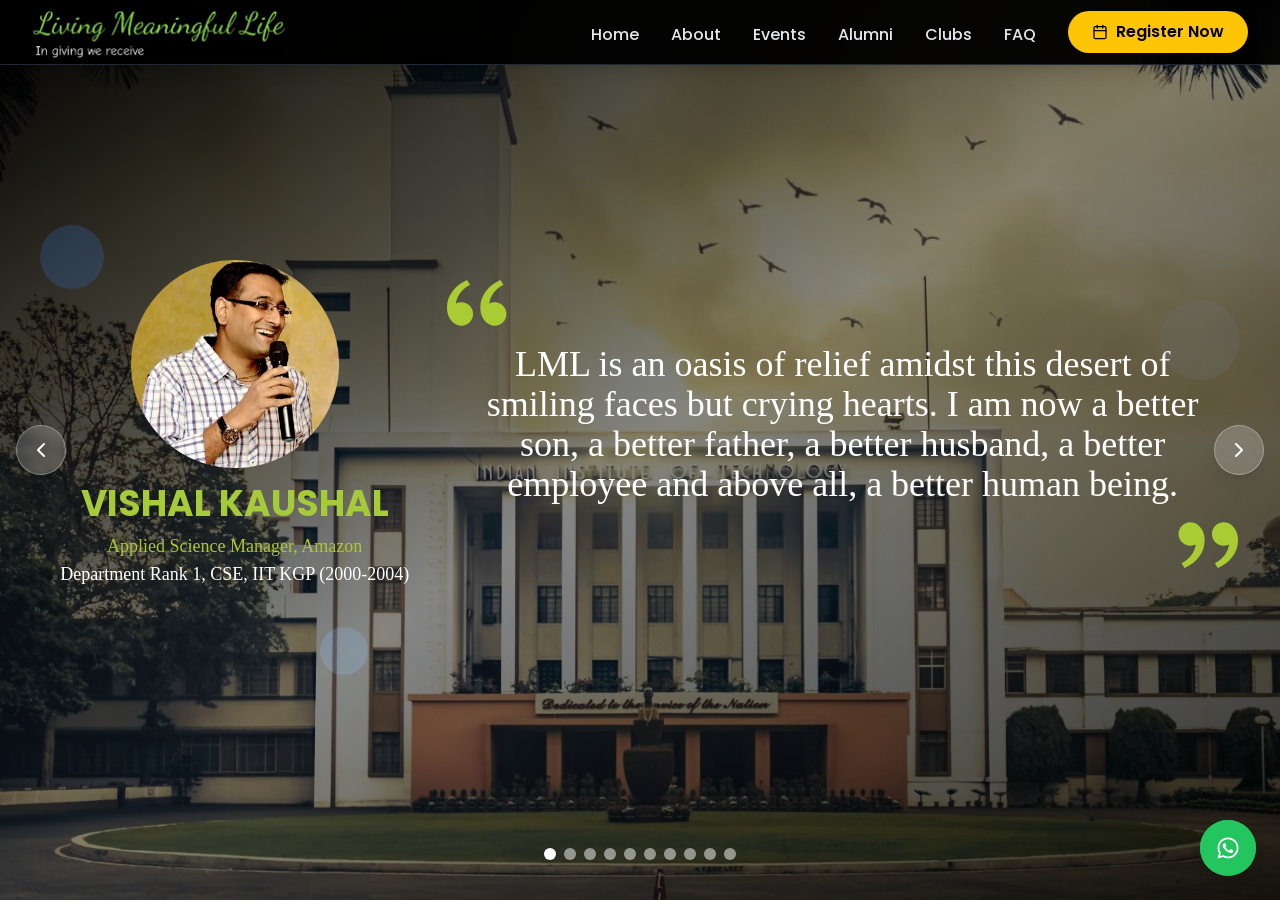
==== commit b53e9efe: "One time program 2026" ====
--- a/index.html
+++ b/index.html
@@ -1,9 +1,9 @@
-<!DOCTYPE html><html lang="en"><head><meta charSet="utf-8"/><meta http-equiv="x-ua-compatible" content="ie=edge"/><meta name="viewport" content="width=device-width, initial-scale=1, shrink-to-fit=no"/><meta name="generator" content="Gatsby 5.14.1"/><meta data-react-helmet="true" name="description" content="Living Meaningful Life is an e-community of IIT Kharagpur Alumni who believe in living meaningful life based on the timeless wisdom of Bhagavad Gita and who strive to help others, so that they may also start LIVING MEANINGFUL LIFE."/><style data-href="/styles.a770c2f2ba9b862bebdf.css" data-identity="gatsby-global-css">*,:after,:before{--tw-border-spacing-x:0;--tw-border-spacing-y:0;--tw-translate-x:0;--tw-translate-y:0;--tw-rotate:0;--tw-skew-x:0;--tw-skew-y:0;--tw-scale-x:1;--tw-scale-y:1;--tw-pan-x: ;--tw-pan-y: ;--tw-pinch-zoom: ;--tw-scroll-snap-strictness:proximity;--tw-gradient-from-position: ;--tw-gradient-via-position: ;--tw-gradient-to-position: ;--tw-ordinal: ;--tw-slashed-zero: ;--tw-numeric-figure: ;--tw-numeric-spacing: ;--tw-numeric-fraction: ;--tw-ring-inset: ;--tw-ring-offset-width:0px;--tw-ring-offset-color:#fff;--tw-ring-color:rgba(59,130,246,.5);--tw-ring-offset-shadow:0 0 #0000;--tw-ring-shadow:0 0 #0000;--tw-shadow:0 0 #0000;--tw-shadow-colored:0 0 #0000;--tw-blur: ;--tw-brightness: ;--tw-contrast: ;--tw-grayscale: ;--tw-hue-rotate: ;--tw-invert: ;--tw-saturate: ;--tw-sepia: ;--tw-drop-shadow: ;--tw-backdrop-blur: ;--tw-backdrop-brightness: ;--tw-backdrop-contrast: ;--tw-backdrop-grayscale: ;--tw-backdrop-hue-rotate: ;--tw-backdrop-invert: ;--tw-backdrop-opacity: ;--tw-backdrop-saturate: ;--tw-backdrop-sepia: ;--tw-contain-size: ;--tw-contain-layout: ;--tw-contain-paint: ;--tw-contain-style: }::-webkit-backdrop{--tw-border-spacing-x:0;--tw-border-spacing-y:0;--tw-translate-x:0;--tw-translate-y:0;--tw-rotate:0;--tw-skew-x:0;--tw-skew-y:0;--tw-scale-x:1;--tw-scale-y:1;--tw-pan-x: ;--tw-pan-y: ;--tw-pinch-zoom: ;--tw-scroll-snap-strictness:proximity;--tw-gradient-from-position: ;--tw-gradient-via-position: ;--tw-gradient-to-position: ;--tw-ordinal: ;--tw-slashed-zero: ;--tw-numeric-figure: ;--tw-numeric-spacing: ;--tw-numeric-fraction: ;--tw-ring-inset: ;--tw-ring-offset-width:0px;--tw-ring-offset-color:#fff;--tw-ring-color:rgba(59,130,246,.5);--tw-ring-offset-shadow:0 0 #0000;--tw-ring-shadow:0 0 #0000;--tw-shadow:0 0 #0000;--tw-shadow-colored:0 0 #0000;--tw-blur: ;--tw-brightness: ;--tw-contrast: ;--tw-grayscale: ;--tw-hue-rotate: ;--tw-invert: ;--tw-saturate: ;--tw-sepia: ;--tw-drop-shadow: ;--tw-backdrop-blur: ;--tw-backdrop-brightness: ;--tw-backdrop-contrast: ;--tw-backdrop-grayscale: ;--tw-backdrop-hue-rotate: ;--tw-backdrop-invert: ;--tw-backdrop-opacity: ;--tw-backdrop-saturate: ;--tw-backdrop-sepia: ;--tw-contain-size: ;--tw-contain-layout: ;--tw-contain-paint: ;--tw-contain-style: }::backdrop{--tw-border-spacing-x:0;--tw-border-spacing-y:0;--tw-translate-x:0;--tw-translate-y:0;--tw-rotate:0;--tw-skew-x:0;--tw-skew-y:0;--tw-scale-x:1;--tw-scale-y:1;--tw-pan-x: ;--tw-pan-y: ;--tw-pinch-zoom: ;--tw-scroll-snap-strictness:proximity;--tw-gradient-from-position: ;--tw-gradient-via-position: ;--tw-gradient-to-position: ;--tw-ordinal: ;--tw-slashed-zero: ;--tw-numeric-figure: ;--tw-numeric-spacing: ;--tw-numeric-fraction: ;--tw-ring-inset: ;--tw-ring-offset-width:0px;--tw-ring-offset-color:#fff;--tw-ring-color:rgba(59,130,246,.5);--tw-ring-offset-shadow:0 0 #0000;--tw-ring-shadow:0 0 #0000;--tw-shadow:0 0 #0000;--tw-shadow-colored:0 0 #0000;--tw-blur: ;--tw-brightness: ;--tw-contrast: ;--tw-grayscale: ;--tw-hue-rotate: ;--tw-invert: ;--tw-saturate: ;--tw-sepia: ;--tw-drop-shadow: ;--tw-backdrop-blur: ;--tw-backdrop-brightness: ;--tw-backdrop-contrast: ;--tw-backdrop-grayscale: ;--tw-backdrop-hue-rotate: ;--tw-backdrop-invert: ;--tw-backdrop-opacity: ;--tw-backdrop-saturate: ;--tw-backdrop-sepia: ;--tw-contain-size: ;--tw-contain-layout: ;--tw-contain-paint: ;--tw-contain-style: }/*
+<!DOCTYPE html><html lang="en"><head><meta charSet="utf-8"/><meta http-equiv="x-ua-compatible" content="ie=edge"/><meta name="viewport" content="width=device-width, initial-scale=1, shrink-to-fit=no"/><meta name="generator" content="Gatsby 5.14.1"/><meta data-react-helmet="true" name="description" content="Living Meaningful Life is an e-community of IIT Kharagpur Alumni who believe in living meaningful life based on the timeless wisdom of Bhagavad Gita and who strive to help others, so that they may also start LIVING MEANINGFUL LIFE."/><style data-href="/styles.e5e2a30d4524898a11f0.css" data-identity="gatsby-global-css">*,:after,:before{--tw-border-spacing-x:0;--tw-border-spacing-y:0;--tw-translate-x:0;--tw-translate-y:0;--tw-rotate:0;--tw-skew-x:0;--tw-skew-y:0;--tw-scale-x:1;--tw-scale-y:1;--tw-pan-x: ;--tw-pan-y: ;--tw-pinch-zoom: ;--tw-scroll-snap-strictness:proximity;--tw-gradient-from-position: ;--tw-gradient-via-position: ;--tw-gradient-to-position: ;--tw-ordinal: ;--tw-slashed-zero: ;--tw-numeric-figure: ;--tw-numeric-spacing: ;--tw-numeric-fraction: ;--tw-ring-inset: ;--tw-ring-offset-width:0px;--tw-ring-offset-color:#fff;--tw-ring-color:rgba(59,130,246,.5);--tw-ring-offset-shadow:0 0 #0000;--tw-ring-shadow:0 0 #0000;--tw-shadow:0 0 #0000;--tw-shadow-colored:0 0 #0000;--tw-blur: ;--tw-brightness: ;--tw-contrast: ;--tw-grayscale: ;--tw-hue-rotate: ;--tw-invert: ;--tw-saturate: ;--tw-sepia: ;--tw-drop-shadow: ;--tw-backdrop-blur: ;--tw-backdrop-brightness: ;--tw-backdrop-contrast: ;--tw-backdrop-grayscale: ;--tw-backdrop-hue-rotate: ;--tw-backdrop-invert: ;--tw-backdrop-opacity: ;--tw-backdrop-saturate: ;--tw-backdrop-sepia: ;--tw-contain-size: ;--tw-contain-layout: ;--tw-contain-paint: ;--tw-contain-style: }::-webkit-backdrop{--tw-border-spacing-x:0;--tw-border-spacing-y:0;--tw-translate-x:0;--tw-translate-y:0;--tw-rotate:0;--tw-skew-x:0;--tw-skew-y:0;--tw-scale-x:1;--tw-scale-y:1;--tw-pan-x: ;--tw-pan-y: ;--tw-pinch-zoom: ;--tw-scroll-snap-strictness:proximity;--tw-gradient-from-position: ;--tw-gradient-via-position: ;--tw-gradient-to-position: ;--tw-ordinal: ;--tw-slashed-zero: ;--tw-numeric-figure: ;--tw-numeric-spacing: ;--tw-numeric-fraction: ;--tw-ring-inset: ;--tw-ring-offset-width:0px;--tw-ring-offset-color:#fff;--tw-ring-color:rgba(59,130,246,.5);--tw-ring-offset-shadow:0 0 #0000;--tw-ring-shadow:0 0 #0000;--tw-shadow:0 0 #0000;--tw-shadow-colored:0 0 #0000;--tw-blur: ;--tw-brightness: ;--tw-contrast: ;--tw-grayscale: ;--tw-hue-rotate: ;--tw-invert: ;--tw-saturate: ;--tw-sepia: ;--tw-drop-shadow: ;--tw-backdrop-blur: ;--tw-backdrop-brightness: ;--tw-backdrop-contrast: ;--tw-backdrop-grayscale: ;--tw-backdrop-hue-rotate: ;--tw-backdrop-invert: ;--tw-backdrop-opacity: ;--tw-backdrop-saturate: ;--tw-backdrop-sepia: ;--tw-contain-size: ;--tw-contain-layout: ;--tw-contain-paint: ;--tw-contain-style: }::backdrop{--tw-border-spacing-x:0;--tw-border-spacing-y:0;--tw-translate-x:0;--tw-translate-y:0;--tw-rotate:0;--tw-skew-x:0;--tw-skew-y:0;--tw-scale-x:1;--tw-scale-y:1;--tw-pan-x: ;--tw-pan-y: ;--tw-pinch-zoom: ;--tw-scroll-snap-strictness:proximity;--tw-gradient-from-position: ;--tw-gradient-via-position: ;--tw-gradient-to-position: ;--tw-ordinal: ;--tw-slashed-zero: ;--tw-numeric-figure: ;--tw-numeric-spacing: ;--tw-numeric-fraction: ;--tw-ring-inset: ;--tw-ring-offset-width:0px;--tw-ring-offset-color:#fff;--tw-ring-color:rgba(59,130,246,.5);--tw-ring-offset-shadow:0 0 #0000;--tw-ring-shadow:0 0 #0000;--tw-shadow:0 0 #0000;--tw-shadow-colored:0 0 #0000;--tw-blur: ;--tw-brightness: ;--tw-contrast: ;--tw-grayscale: ;--tw-hue-rotate: ;--tw-invert: ;--tw-saturate: ;--tw-sepia: ;--tw-drop-shadow: ;--tw-backdrop-blur: ;--tw-backdrop-brightness: ;--tw-backdrop-contrast: ;--tw-backdrop-grayscale: ;--tw-backdrop-hue-rotate: ;--tw-backdrop-invert: ;--tw-backdrop-opacity: ;--tw-backdrop-saturate: ;--tw-backdrop-sepia: ;--tw-contain-size: ;--tw-contain-layout: ;--tw-contain-paint: ;--tw-contain-style: }/*
 ! tailwindcss v3.4.17 | MIT License | https://tailwindcss.com
-*/*,:after,:before{border:0 solid #e5e7eb;box-sizing:border-box}:after,:before{--tw-content:""}:host,html{-webkit-text-size-adjust:100%;font-feature-settings:normal;-webkit-tap-highlight-color:transparent;font-family:ui-sans-serif,system-ui,sans-serif,Apple Color Emoji,Segoe UI Emoji,Segoe UI Symbol,Noto Color Emoji;font-variation-settings:normal;line-height:1.5;tab-size:4}body{line-height:inherit;margin:0}hr{border-top-width:1px;color:inherit;height:0}abbr:where([title]){-webkit-text-decoration:underline dotted;text-decoration:underline dotted}h1,h2,h3,h4,h5,h6{font-size:inherit;font-weight:inherit}a{color:inherit;text-decoration:inherit}b,strong{font-weight:bolder}code,kbd,pre,samp{font-feature-settings:normal;font-family:ui-monospace,SFMono-Regular,Menlo,Monaco,Consolas,Liberation Mono,Courier New,monospace;font-size:1em;font-variation-settings:normal}small{font-size:80%}sub,sup{font-size:75%;line-height:0;position:relative;vertical-align:baseline}sub{bottom:-.25em}sup{top:-.5em}table{border-collapse:collapse;border-color:inherit;text-indent:0}button,input,optgroup,select,textarea{font-feature-settings:inherit;color:inherit;font-family:inherit;font-size:100%;font-variation-settings:inherit;font-weight:inherit;letter-spacing:inherit;line-height:inherit;margin:0;padding:0}button,select{text-transform:none}button,input:where([type=button]),input:where([type=reset]),input:where([type=submit]){-webkit-appearance:button;background-color:transparent;background-image:none}:-moz-focusring{outline:auto}:-moz-ui-invalid{box-shadow:none}progress{vertical-align:baseline}::-webkit-inner-spin-button,::-webkit-outer-spin-button{height:auto}[type=search]{-webkit-appearance:textfield;outline-offset:-2px}::-webkit-search-decoration{-webkit-appearance:none}::-webkit-file-upload-button{-webkit-appearance:button;font:inherit}summary{display:list-item}blockquote,dd,dl,figure,h1,h2,h3,h4,h5,h6,hr,p,pre{margin:0}fieldset{margin:0}fieldset,legend{padding:0}menu,ol,ul{list-style:none;margin:0;padding:0}dialog{padding:0}textarea{resize:vertical}input::placeholder,textarea::placeholder{color:#9ca3af;opacity:1}[role=button],button{cursor:pointer}:disabled{cursor:default}audio,canvas,embed,iframe,img,object,svg,video{display:block;vertical-align:middle}img,video{height:auto;max-width:100%}[hidden]:where(:not([hidden=until-found])){display:none}body{background-color:#f5f2ed;color:#333;line-height:1.6}body,h1,h2,h3,h4,h5,h6{font-family:Poppins,sans-serif}h1,h2,h3,h4,h5,h6{font-weight:600}*{box-sizing:border-box;margin:0;padding:0}.container{width:100%}@media (min-width:640px){.container{max-width:640px}}@media (min-width:768px){.container{max-width:768px}}@media (min-width:1024px){.container{max-width:1024px}}@media (min-width:1280px){.container{max-width:1280px}}@media (min-width:1536px){.container{max-width:1536px}}.card{--tw-border-opacity:1;--tw-bg-opacity:1;--tw-shadow:0 10px 15px -3px rgba(0,0,0,.1),0 4px 6px -4px rgba(0,0,0,.1);--tw-shadow-colored:0 10px 15px -3px var(--tw-shadow-color),0 4px 6px -4px var(--tw-shadow-color);background-color:rgb(255 255 255/var(--tw-bg-opacity,1));border-color:rgb(243 244 246/var(--tw-border-opacity,1));border-radius:1rem;border-width:1px;padding:1.5rem;transition-duration:.3s;transition-property:all;transition-timing-function:cubic-bezier(.4,0,.2,1)}.card,.card:hover{box-shadow:var(--tw-ring-offset-shadow,0 0 #0000),var(--tw-ring-shadow,0 0 #0000),var(--tw-shadow)}.card:hover{--tw-shadow:0 25px 50px -12px rgba(0,0,0,.25);--tw-shadow-colored:0 25px 50px -12px var(--tw-shadow-color)}.section-padding{padding:4rem 1rem}@media (min-width:640px){.section-padding{padding-left:1.5rem;padding-right:1.5rem}}@media (min-width:1024px){.section-padding{padding-left:2rem;padding-right:2rem}}.sr-only{clip:rect(0,0,0,0);border-width:0;height:1px;margin:-1px;overflow:hidden;padding:0;position:absolute;white-space:nowrap;width:1px}.visible{visibility:visible}.fixed{position:fixed}.absolute{position:absolute}.relative{position:relative}.inset-0{inset:0}.bottom-1\/4{bottom:25%}.bottom-10{bottom:2.5rem}.bottom-6{bottom:1.5rem}.left-0{left:0}.left-1\/2{left:50%}.left-1\/4{left:25%}.left-10{left:2.5rem}.left-4{left:1rem}.right-10{right:2.5rem}.right-16{right:4rem}.right-4{right:1rem}.right-6{right:1.5rem}.top-0{top:0}.top-1\/2{top:50%}.top-1\/3{top:33.333333%}.top-1\/4{top:25%}.top-16{top:4rem}.top-4{top:1rem}.z-0{z-index:0}.z-10{z-index:10}.z-20{z-index:20}.z-50{z-index:50}.mx-auto{margin-left:auto;margin-right:auto}.mb-1{margin-bottom:.25rem}.mb-12{margin-bottom:3rem}.mb-16{margin-bottom:4rem}.mb-2{margin-bottom:.5rem}.mb-3{margin-bottom:.75rem}.mb-4{margin-bottom:1rem}.mb-6{margin-bottom:1.5rem}.mb-8{margin-bottom:2rem}.ml-10{margin-left:2.5rem}.ml-3{margin-left:.75rem}.mr-2{margin-right:.5rem}.mr-4{margin-right:1rem}.mt-12{margin-top:3rem}.mt-2{margin-top:.5rem}.mt-4{margin-top:1rem}.mt-6{margin-top:1.5rem}.block{display:block}.inline-block{display:inline-block}.flex{display:flex}.grid{display:grid}.hidden{display:none}.aspect-square{aspect-ratio:1/1}.h-10{height:2.5rem}.h-12{height:3rem}.h-14{height:3.5rem}.h-16{height:4rem}.h-2{height:.5rem}.h-32{height:8rem}.h-4{height:1rem}.h-48{height:12rem}.h-5{height:1.25rem}.h-6{height:1.5rem}.h-64{height:16rem}.h-96{height:24rem}.h-\[80vh\]{height:80vh}.h-\[90\%\]{height:90%}.h-\[90vh\]{height:90vh}.h-full{height:100%}.h-screen{height:100vh}.min-h-\[90vh\]{min-height:90vh}.min-h-screen{min-height:100vh}.w-10{width:2.5rem}.w-12{width:3rem}.w-14{width:3.5rem}.w-16{width:4rem}.w-2{width:.5rem}.w-20{width:5rem}.w-32{width:8rem}.w-4{width:1rem}.w-5{width:1.25rem}.w-6{width:1.5rem}.w-\[17rem\]{width:17rem}.w-fit{width:-moz-fit-content;width:-webkit-fit-content;width:fit-content}.w-full{width:100%}.max-w-2xl{max-width:42rem}.max-w-3xl{max-width:48rem}.max-w-4xl{max-width:56rem}.max-w-7xl{max-width:80rem}.max-w-full{max-width:100%}.max-w-md{max-width:28rem}.flex-shrink-0{flex-shrink:0}.grow{flex-grow:1}.-translate-x-1\/2{--tw-translate-x:-50%}.-translate-x-1\/2,.-translate-y-1\/2{transform:translate(var(--tw-translate-x),var(--tw-translate-y)) rotate(var(--tw-rotate)) skewX(var(--tw-skew-x)) skewY(var(--tw-skew-y)) scaleX(var(--tw-scale-x)) scaleY(var(--tw-scale-y))}.-translate-y-1\/2{--tw-translate-y:-50%}.transform{transform:translate(var(--tw-translate-x),var(--tw-translate-y)) rotate(var(--tw-rotate)) skewX(var(--tw-skew-x)) skewY(var(--tw-skew-y)) scaleX(var(--tw-scale-x)) scaleY(var(--tw-scale-y))}@keyframes ping{75%,to{opacity:0;transform:scale(2)}}.animate-ping{animation:ping 1s cubic-bezier(0,0,.2,1) infinite}@keyframes pulse{50%{opacity:.5}}.animate-pulse{animation:pulse 2s cubic-bezier(.4,0,.6,1) infinite}.cursor-pointer{cursor:pointer}.select-none{-webkit-user-select:none;user-select:none}.snap-start{scroll-snap-align:start}.grid-cols-2{grid-template-columns:repeat(2,minmax(0,1fr))}.flex-row{flex-direction:row}.flex-col{flex-direction:column}.items-center{align-items:center}.items-baseline{align-items:baseline}.justify-center{justify-content:center}.justify-between{justify-content:space-between}.gap-12{gap:3rem}.gap-4{gap:1rem}.gap-8{gap:2rem}.space-x-2>:not([hidden])~:not([hidden]){--tw-space-x-reverse:0;margin-left:calc(.5rem*(1 - var(--tw-space-x-reverse)));margin-right:calc(.5rem*var(--tw-space-x-reverse))}.space-x-6>:not([hidden])~:not([hidden]){--tw-space-x-reverse:0;margin-left:calc(1.5rem*(1 - var(--tw-space-x-reverse)));margin-right:calc(1.5rem*var(--tw-space-x-reverse))}.space-x-8>:not([hidden])~:not([hidden]){--tw-space-x-reverse:0;margin-left:calc(2rem*(1 - var(--tw-space-x-reverse)));margin-right:calc(2rem*var(--tw-space-x-reverse))}.space-y-1>:not([hidden])~:not([hidden]){--tw-space-y-reverse:0;margin-bottom:calc(.25rem*var(--tw-space-y-reverse));margin-top:calc(.25rem*(1 - var(--tw-space-y-reverse)))}.space-y-2>:not([hidden])~:not([hidden]){--tw-space-y-reverse:0;margin-bottom:calc(.5rem*var(--tw-space-y-reverse));margin-top:calc(.5rem*(1 - var(--tw-space-y-reverse)))}.space-y-6>:not([hidden])~:not([hidden]){--tw-space-y-reverse:0;margin-bottom:calc(1.5rem*var(--tw-space-y-reverse));margin-top:calc(1.5rem*(1 - var(--tw-space-y-reverse)))}.self-start{align-self:flex-start}.self-end{align-self:flex-end}.overflow-hidden{overflow:hidden}.rounded{border-radius:.25rem}.rounded-2xl{border-radius:1rem}.rounded-full{border-radius:9999px}.rounded-lg{border-radius:.5rem}.rounded-md{border-radius:.375rem}.rounded-xl{border-radius:.75rem}.border{border-width:1px}.border-2{border-width:2px}.border-b{border-bottom-width:1px}.border-t{border-top-width:1px}.border-blue-100{--tw-border-opacity:1;border-color:rgb(219 234 254/var(--tw-border-opacity,1))}.border-blue-200{--tw-border-opacity:1;border-color:rgb(191 219 254/var(--tw-border-opacity,1))}.border-gray-100{--tw-border-opacity:1;border-color:rgb(243 244 246/var(--tw-border-opacity,1))}.border-gray-200{--tw-border-opacity:1;border-color:rgb(229 231 235/var(--tw-border-opacity,1))}.border-gray-700{--tw-border-opacity:1;border-color:rgb(55 65 81/var(--tw-border-opacity,1))}.border-gray-800{--tw-border-opacity:1;border-color:rgb(31 41 55/var(--tw-border-opacity,1))}.border-white\/20{border-color:hsla(0,0%,100%,.2)}.border-white\/30{border-color:hsla(0,0%,100%,.3)}.border-yellow-500\/50{border-color:rgba(234,179,8,.5)}.bg-\[\#3b3b3b\]{--tw-bg-opacity:1;background-color:rgb(59 59 59/var(--tw-bg-opacity,1))}.bg-\[\#f5f2ed\]{--tw-bg-opacity:1;background-color:rgb(245 242 237/var(--tw-bg-opacity,1))}.bg-\[\#fdc503\]{--tw-bg-opacity:1;background-color:rgb(253 197 3/var(--tw-bg-opacity,1))}.bg-black\/95{background-color:rgba(0,0,0,.95)}.bg-blue-300\/20{background-color:rgba(147,197,253,.2)}.bg-blue-500\/20{background-color:rgba(59,130,246,.2)}.bg-gray-100{--tw-bg-opacity:1;background-color:rgb(243 244 246/var(--tw-bg-opacity,1))}.bg-gray-50{--tw-bg-opacity:1;background-color:rgb(249 250 251/var(--tw-bg-opacity,1))}.bg-gray-500\/20{background-color:hsla(220,9%,46%,.2)}.bg-gray-800{--tw-bg-opacity:1;background-color:rgb(31 41 55/var(--tw-bg-opacity,1))}.bg-green-400{--tw-bg-opacity:1;background-color:rgb(74 222 128/var(--tw-bg-opacity,1))}.bg-green-500{--tw-bg-opacity:1;background-color:rgb(34 197 94/var(--tw-bg-opacity,1))}.bg-indigo-600{--tw-bg-opacity:1;background-color:rgb(79 70 229/var(--tw-bg-opacity,1))}.bg-white{--tw-bg-opacity:1;background-color:rgb(255 255 255/var(--tw-bg-opacity,1))}.bg-white\/10{background-color:hsla(0,0%,100%,.1)}.bg-white\/20{background-color:hsla(0,0%,100%,.2)}.bg-white\/30{background-color:hsla(0,0%,100%,.3)}.bg-white\/50{background-color:hsla(0,0%,100%,.5)}.bg-yellow-400\/30{background-color:rgba(250,204,21,.3)}.bg-gradient-to-b{background-image:linear-gradient(to bottom,var(--tw-gradient-stops))}.bg-gradient-to-br{background-image:linear-gradient(to bottom right,var(--tw-gradient-stops))}.bg-gradient-to-r{background-image:linear-gradient(to right,var(--tw-gradient-stops))}.from-\[\#e9c95f\]{--tw-gradient-from:#e9c95f var(--tw-gradient-from-position);--tw-gradient-to:rgba(233,201,95,0) var(--tw-gradient-to-position);--tw-gradient-stops:var(--tw-gradient-from),var(--tw-gradient-to)}.from-black{--tw-gradient-from:#000 var(--tw-gradient-from-position);--tw-gradient-to:transparent var(--tw-gradient-to-position);--tw-gradient-stops:var(--tw-gradient-from),var(--tw-gradient-to)}.from-blue-100{--tw-gradient-from:#dbeafe var(--tw-gradient-from-position);--tw-gradient-to:rgba(219,234,254,0) var(--tw-gradient-to-position);--tw-gradient-stops:var(--tw-gradient-from),var(--tw-gradient-to)}.from-green-50{--tw-gradient-from:#f0fdf4 var(--tw-gradient-from-position);--tw-gradient-to:rgba(240,253,244,0) var(--tw-gradient-to-position);--tw-gradient-stops:var(--tw-gradient-from),var(--tw-gradient-to)}.from-slate-400{--tw-gradient-from:#94a3b8 var(--tw-gradient-from-position);--tw-gradient-to:rgba(148,163,184,0) var(--tw-gradient-to-position);--tw-gradient-stops:var(--tw-gradient-from),var(--tw-gradient-to)}.from-5\%{--tw-gradient-from-position:5%}.via-gray-900\/50{--tw-gradient-to:rgba(17,24,39,0) var(--tw-gradient-to-position);--tw-gradient-stops:var(--tw-gradient-from),rgba(17,24,39,.5) var(--tw-gradient-via-position),var(--tw-gradient-to)}.to-\[\#dba800\]{--tw-gradient-to:#dba800 var(--tw-gradient-to-position)}.to-\[\#f5f2ed\]{--tw-gradient-to:#f5f2ed var(--tw-gradient-to-position)}.to-black\/80{--tw-gradient-to:rgba(0,0,0,.8) var(--tw-gradient-to-position)}.to-blue-200{--tw-gradient-to:#bfdbfe var(--tw-gradient-to-position)}.to-green-100{--tw-gradient-to:#dcfce7 var(--tw-gradient-to-position)}.to-slate-500{--tw-gradient-to:#64748b var(--tw-gradient-to-position)}.bg-clip-text{-webkit-background-clip:text;background-clip:text}.object-cover{object-fit:cover}.p-1{padding:.25rem}.p-1\.5{padding:.375rem}.p-2{padding:.5rem}.p-4{padding:1rem}.p-6{padding:1.5rem}.p-8{padding:2rem}.px-2{padding-left:.5rem;padding-right:.5rem}.px-3{padding-left:.75rem;padding-right:.75rem}.px-4{padding-left:1rem;padding-right:1rem}.px-6{padding-left:1.5rem;padding-right:1.5rem}.px-8{padding-left:2rem;padding-right:2rem}.py-1{padding-bottom:.25rem;padding-top:.25rem}.py-12{padding-bottom:3rem;padding-top:3rem}.py-2{padding-bottom:.5rem;padding-top:.5rem}.py-3{padding-bottom:.75rem;padding-top:.75rem}.py-4{padding-bottom:1rem;padding-top:1rem}.pb-3{padding-bottom:.75rem}.pt-16{padding-top:4rem}.pt-2{padding-top:.5rem}.pt-20{padding-top:5rem}.pt-8{padding-top:2rem}.text-center{text-align:center}.font-lora{font-family:Lora,serif}.font-poppins{font-family:Poppins,sans-serif}.font-serif{font-family:ui-serif,Georgia,Cambria,Times New Roman,Times,serif}.text-2xl{font-size:1.5rem;line-height:2rem}.text-3xl{font-size:1.875rem;line-height:2.25rem}.text-5xl{font-size:3rem;line-height:1}.text-7xl{font-size:4.5rem;line-height:1}.text-lg{font-size:1.125rem;line-height:1.75rem}.text-sm{font-size:.875rem;line-height:1.25rem}.text-xl{font-size:1.25rem;line-height:1.75rem}.text-xs{font-size:.75rem;line-height:1rem}.font-bold{font-weight:700}.font-medium{font-weight:500}.font-semibold{font-weight:600}.uppercase{text-transform:uppercase}.leading-relaxed{line-height:1.625}.text-\[\#f0c63a\]{--tw-text-opacity:1;color:rgb(240 198 58/var(--tw-text-opacity,1))}.text-\[\#fed23d\]{--tw-text-opacity:1;color:rgb(254 210 61/var(--tw-text-opacity,1))}.text-black{--tw-text-opacity:1;color:rgb(0 0 0/var(--tw-text-opacity,1))}.text-gray-200{--tw-text-opacity:1;color:rgb(229 231 235/var(--tw-text-opacity,1))}.text-gray-300{--tw-text-opacity:1;color:rgb(209 213 219/var(--tw-text-opacity,1))}.text-gray-400{--tw-text-opacity:1;color:rgb(156 163 175/var(--tw-text-opacity,1))}.text-gray-600{--tw-text-opacity:1;color:rgb(75 85 99/var(--tw-text-opacity,1))}.text-gray-700{--tw-text-opacity:1;color:rgb(55 65 81/var(--tw-text-opacity,1))}.text-gray-800{--tw-text-opacity:1;color:rgb(31 41 55/var(--tw-text-opacity,1))}.text-green-500{--tw-text-opacity:1;color:rgb(34 197 94/var(--tw-text-opacity,1))}.text-green-600{--tw-text-opacity:1;color:rgb(22 163 74/var(--tw-text-opacity,1))}.text-indigo-600{--tw-text-opacity:1;color:rgb(79 70 229/var(--tw-text-opacity,1))}.text-red-500{--tw-text-opacity:1;color:rgb(239 68 68/var(--tw-text-opacity,1))}.text-transparent{color:transparent}.text-white{--tw-text-opacity:1;color:rgb(255 255 255/var(--tw-text-opacity,1))}.text-yellow-500{--tw-text-opacity:1;color:rgb(234 179 8/var(--tw-text-opacity,1))}.text-yellow-600{--tw-text-opacity:1;color:rgb(202 138 4/var(--tw-text-opacity,1))}.text-yellow-800{--tw-text-opacity:1;color:rgb(133 77 14/var(--tw-text-opacity,1))}.opacity-0{opacity:0}.opacity-100{opacity:1}.opacity-75{opacity:.75}.opacity-90{opacity:.9}.shadow{--tw-shadow:0 1px 3px 0 rgba(0,0,0,.1),0 1px 2px -1px rgba(0,0,0,.1);--tw-shadow-colored:0 1px 3px 0 var(--tw-shadow-color),0 1px 2px -1px var(--tw-shadow-color)}.shadow,.shadow-2xl{box-shadow:var(--tw-ring-offset-shadow,0 0 #0000),var(--tw-ring-shadow,0 0 #0000),var(--tw-shadow)}.shadow-2xl{--tw-shadow:0 25px 50px -12px rgba(0,0,0,.25);--tw-shadow-colored:0 25px 50px -12px var(--tw-shadow-color)}.shadow-lg{--tw-shadow:0 10px 15px -3px rgba(0,0,0,.1),0 4px 6px -4px rgba(0,0,0,.1);--tw-shadow-colored:0 10px 15px -3px var(--tw-shadow-color),0 4px 6px -4px var(--tw-shadow-color);box-shadow:var(--tw-ring-offset-shadow,0 0 #0000),var(--tw-ring-shadow,0 0 #0000),var(--tw-shadow)}.blur{--tw-blur:blur(8px)}.blur,.filter{filter:var(--tw-blur) var(--tw-brightness) var(--tw-contrast) var(--tw-grayscale) var(--tw-hue-rotate) var(--tw-invert) var(--tw-saturate) var(--tw-sepia) var(--tw-drop-shadow)}.backdrop-blur-lg{--tw-backdrop-blur:blur(16px)}.backdrop-blur-lg,.backdrop-blur-md{-webkit-backdrop-filter:var(--tw-backdrop-blur) var(--tw-backdrop-brightness) var(--tw-backdrop-contrast) var(--tw-backdrop-grayscale) var(--tw-backdrop-hue-rotate) var(--tw-backdrop-invert) var(--tw-backdrop-opacity) var(--tw-backdrop-saturate) var(--tw-backdrop-sepia);backdrop-filter:var(--tw-backdrop-blur) var(--tw-backdrop-brightness) var(--tw-backdrop-contrast) var(--tw-backdrop-grayscale) var(--tw-backdrop-hue-rotate) var(--tw-backdrop-invert) var(--tw-backdrop-opacity) var(--tw-backdrop-saturate) var(--tw-backdrop-sepia)}.backdrop-blur-md{--tw-backdrop-blur:blur(12px)}.backdrop-blur-sm{--tw-backdrop-blur:blur(4px);-webkit-backdrop-filter:var(--tw-backdrop-blur) var(--tw-backdrop-brightness) var(--tw-backdrop-contrast) var(--tw-backdrop-grayscale) var(--tw-backdrop-hue-rotate) var(--tw-backdrop-invert) var(--tw-backdrop-opacity) var(--tw-backdrop-saturate) var(--tw-backdrop-sepia);backdrop-filter:var(--tw-backdrop-blur) var(--tw-backdrop-brightness) var(--tw-backdrop-contrast) var(--tw-backdrop-grayscale) var(--tw-backdrop-hue-rotate) var(--tw-backdrop-invert) var(--tw-backdrop-opacity) var(--tw-backdrop-saturate) var(--tw-backdrop-sepia)}.transition{transition-duration:.15s;transition-property:color,background-color,border-color,text-decoration-color,fill,stroke,opacity,box-shadow,transform,filter,-webkit-backdrop-filter;transition-property:color,background-color,border-color,text-decoration-color,fill,stroke,opacity,box-shadow,transform,filter,backdrop-filter;transition-property:color,background-color,border-color,text-decoration-color,fill,stroke,opacity,box-shadow,transform,filter,backdrop-filter,-webkit-backdrop-filter;transition-timing-function:cubic-bezier(.4,0,.2,1)}.transition-all{transition-duration:.15s;transition-property:all;transition-timing-function:cubic-bezier(.4,0,.2,1)}.transition-colors{transition-duration:.15s;transition-property:color,background-color,border-color,text-decoration-color,fill,stroke;transition-timing-function:cubic-bezier(.4,0,.2,1)}.transition-opacity{transition-duration:.15s;transition-property:opacity;transition-timing-function:cubic-bezier(.4,0,.2,1)}.transition-shadow{transition-duration:.15s;transition-property:box-shadow;transition-timing-function:cubic-bezier(.4,0,.2,1)}.transition-transform{transition-duration:.15s;transition-property:transform;transition-timing-function:cubic-bezier(.4,0,.2,1)}.duration-1000{transition-duration:1s}.duration-200{transition-duration:.2s}.duration-300{transition-duration:.3s}.custom-shape-divider-top-1751961309{line-height:0;overflow:hidden;width:100%}html{scroll-behavior:smooth}@keyframes float{0%,to{transform:translateY(0)}50%{transform:translateY(-20px)}}.float-animation{animation:float 3s ease-in-out infinite}.glass{backdrop-filter:blur(16px) saturate(180%);-webkit-backdrop-filter:blur(16px) saturate(180%);background-color:hsla(0,0%,100%,.75);border:1px solid rgba(209,213,219,.3)}.hover\:scale-105:hover{--tw-scale-x:1.05;--tw-scale-y:1.05;transform:translate(var(--tw-translate-x),var(--tw-translate-y)) rotate(var(--tw-rotate)) skewX(var(--tw-skew-x)) skewY(var(--tw-skew-y)) scaleX(var(--tw-scale-x)) scaleY(var(--tw-scale-y))}.hover\:border-blue-200:hover{--tw-border-opacity:1;border-color:rgb(191 219 254/var(--tw-border-opacity,1))}.hover\:bg-gray-100:hover{--tw-bg-opacity:1;background-color:rgb(243 244 246/var(--tw-bg-opacity,1))}.hover\:bg-gray-50:hover{--tw-bg-opacity:1;background-color:rgb(249 250 251/var(--tw-bg-opacity,1))}.hover\:bg-green-600:hover{--tw-bg-opacity:1;background-color:rgb(22 163 74/var(--tw-bg-opacity,1))}.hover\:bg-indigo-700:hover{--tw-bg-opacity:1;background-color:rgb(67 56 202/var(--tw-bg-opacity,1))}.hover\:bg-white\/30:hover{background-color:hsla(0,0%,100%,.3)}.hover\:text-white:hover{--tw-text-opacity:1;color:rgb(255 255 255/var(--tw-text-opacity,1))}.hover\:text-yellow-400:hover{--tw-text-opacity:1;color:rgb(250 204 21/var(--tw-text-opacity,1))}.hover\:shadow-2xl:hover{--tw-shadow:0 25px 50px -12px rgba(0,0,0,.25);--tw-shadow-colored:0 25px 50px -12px var(--tw-shadow-color)}.hover\:shadow-2xl:hover,.hover\:shadow-xl:hover{box-shadow:var(--tw-ring-offset-shadow,0 0 #0000),var(--tw-ring-shadow,0 0 #0000),var(--tw-shadow)}.hover\:shadow-xl:hover{--tw-shadow:0 20px 25px -5px rgba(0,0,0,.1),0 8px 10px -6px rgba(0,0,0,.1);--tw-shadow-colored:0 20px 25px -5px var(--tw-shadow-color),0 8px 10px -6px var(--tw-shadow-color)}.active\:scale-90:active{--tw-scale-x:.9;--tw-scale-y:.9}.active\:scale-90:active,.group:hover .group-hover\:scale-105{transform:translate(var(--tw-translate-x),var(--tw-translate-y)) rotate(var(--tw-rotate)) skewX(var(--tw-skew-x)) skewY(var(--tw-skew-y)) scaleX(var(--tw-scale-x)) scaleY(var(--tw-scale-y))}.group:hover .group-hover\:scale-105{--tw-scale-x:1.05;--tw-scale-y:1.05}.group:hover .group-hover\:scale-110{--tw-scale-x:1.1;--tw-scale-y:1.1;transform:translate(var(--tw-translate-x),var(--tw-translate-y)) rotate(var(--tw-rotate)) skewX(var(--tw-skew-x)) skewY(var(--tw-skew-y)) scaleX(var(--tw-scale-x)) scaleY(var(--tw-scale-y))}.group:hover .group-hover\:opacity-100{opacity:1}@media (min-width:640px){.sm\:block{display:block}.sm\:h-12{height:3rem}.sm\:h-16{height:4rem}.sm\:h-20{height:5rem}.sm\:h-3{height:.75rem}.sm\:h-40{height:10rem}.sm\:h-6{height:1.5rem}.sm\:h-80{height:20rem}.sm\:w-12{width:3rem}.sm\:w-16{width:4rem}.sm\:w-20{width:5rem}.sm\:w-3{width:.75rem}.sm\:w-40{width:10rem}.sm\:w-6{width:1.5rem}.sm\:p-3{padding:.75rem}.sm\:px-3{padding-left:.75rem;padding-right:.75rem}.sm\:px-6{padding-left:1.5rem;padding-right:1.5rem}.sm\:text-2xl{font-size:1.5rem;line-height:2rem}.sm\:text-base{font-size:1rem;line-height:1.5rem}}@media (min-width:768px){.md\:mb-0{margin-bottom:0}.md\:ml-10{margin-left:2.5rem}.md\:ml-5{margin-left:1.25rem}.md\:block{display:block}.md\:hidden{display:none}.md\:h-48{height:12rem}.md\:h-96{height:24rem}.md\:h-\[70vh\]{height:70vh}.md\:w-1\/3{width:33.333333%}.md\:w-2\/3{width:66.666667%}.md\:w-20{width:5rem}.md\:w-48{width:12rem}.md\:min-w-96{min-width:24rem}.md\:max-w-80{max-width:20rem}.md\:grid-cols-1{grid-template-columns:repeat(1,minmax(0,1fr))}.md\:grid-cols-2{grid-template-columns:repeat(2,minmax(0,1fr))}.md\:grid-cols-3{grid-template-columns:repeat(3,minmax(0,1fr))}.md\:flex-row{flex-direction:row}.md\:items-start{align-items:flex-start}.md\:p-3{padding:.75rem}.md\:px-8{padding-left:2rem;padding-right:2rem}.md\:text-3xl{font-size:1.875rem;line-height:2.25rem}.md\:text-4xl{font-size:2.25rem;line-height:2.5rem}.md\:text-6xl{font-size:3.75rem;line-height:1}.md\:text-base{font-size:1rem;line-height:1.5rem}.md\:text-lg{font-size:1.125rem;line-height:1.75rem}}@media (min-width:1024px){.lg\:h-52{height:13rem}.lg\:h-\[80vh\]{height:80vh}.lg\:w-52{width:13rem}.lg\:grid-cols-4{grid-template-columns:repeat(4,minmax(0,1fr))}.lg\:grid-cols-5{grid-template-columns:repeat(5,minmax(0,1fr))}.lg\:px-12{padding-left:3rem;padding-right:3rem}.lg\:px-8{padding-left:2rem;padding-right:2rem}.lg\:text-4xl{font-size:2.25rem;line-height:2.5rem}}</style><style>.gatsby-image-wrapper{position:relative;overflow:hidden}.gatsby-image-wrapper picture.object-fit-polyfill{position:static!important}.gatsby-image-wrapper img{bottom:0;height:100%;left:0;margin:0;max-width:none;padding:0;position:absolute;right:0;top:0;width:100%;object-fit:cover}.gatsby-image-wrapper [data-main-image]{opacity:0;transform:translateZ(0);transition:opacity .25s linear;will-change:opacity}.gatsby-image-wrapper-constrained{display:inline-block;vertical-align:top}</style><noscript><style>.gatsby-image-wrapper noscript [data-main-image]{opacity:1!important}.gatsby-image-wrapper [data-placeholder-image]{opacity:0!important}</style></noscript><script type="module">const e="undefined"!=typeof HTMLImageElement&&"loading"in HTMLImageElement.prototype;e&&document.body.addEventListener("load",(function(e){const t=e.target;if(void 0===t.dataset.mainImage)return;if(void 0===t.dataset.gatsbyImageSsr)return;let a=null,n=t;for(;null===a&&n;)void 0!==n.parentNode.dataset.gatsbyImageWrapper&&(a=n.parentNode),n=n.parentNode;const o=a.querySelector("[data-placeholder-image]"),r=new Image;r.src=t.currentSrc,r.decode().catch((()=>{})).then((()=>{t.style.opacity=1,o&&(o.style.opacity=0,o.style.transition="opacity 500ms linear")}))}),!0);</script><title data-react-helmet="true">Living Meaningful Life - In giving we receive | IIT Kharagpur Alumni Community</title><link data-react-helmet="true" rel="preconnect" href="https://fonts.googleapis.com"/><link data-react-helmet="true" rel="preconnect" href="https://fonts.gstatic.com"/><link data-react-helmet="true" href="https://fonts.googleapis.com/css2?family=Poppins:wght@300;400;500;600;700;800&amp;family=Roboto:wght@300;400;500;700&amp;display=swap" rel="stylesheet"/><link data-react-helmet="true" href="https://fonts.googleapis.com/css2?family=Lora:ital,wght@0,400..700;1,400..700&amp;display=swap" rel="stylesheet"/><link data-react-helmet="true" href="https://fonts.googleapis.com/css2?family=Quicksand:wght@300..700&amp;display=swap" rel="stylesheet"/><script data-react-helmet="true" src="https://player.vimeo.com/api/player.js"></script><link rel="icon" href="/favicon-32x32.png?v=397d8c25eb8b1c384bb44cf230102c43" type="image/png"/><link rel="manifest" href="/manifest.webmanifest" crossorigin="anonymous"/><link rel="apple-touch-icon" sizes="48x48" href="/icons/icon-48x48.png?v=397d8c25eb8b1c384bb44cf230102c43"/><link rel="apple-touch-icon" sizes="72x72" href="/icons/icon-72x72.png?v=397d8c25eb8b1c384bb44cf230102c43"/><link rel="apple-touch-icon" sizes="96x96" href="/icons/icon-96x96.png?v=397d8c25eb8b1c384bb44cf230102c43"/><link rel="apple-touch-icon" sizes="144x144" href="/icons/icon-144x144.png?v=397d8c25eb8b1c384bb44cf230102c43"/><link rel="apple-touch-icon" sizes="192x192" href="/icons/icon-192x192.png?v=397d8c25eb8b1c384bb44cf230102c43"/><link rel="apple-touch-icon" sizes="256x256" href="/icons/icon-256x256.png?v=397d8c25eb8b1c384bb44cf230102c43"/><link rel="apple-touch-icon" sizes="384x384" href="/icons/icon-384x384.png?v=397d8c25eb8b1c384bb44cf230102c43"/><link rel="apple-touch-icon" sizes="512x512" href="/icons/icon-512x512.png?v=397d8c25eb8b1c384bb44cf230102c43"/></head><body><div id="___gatsby"><div style="outline:none" tabindex="-1" id="gatsby-focus-wrapper"><div class="App"><h1 class="sr-only">Living Meaningful Life</h1><nav class="fixed top-0 select-none w-full bg-black/95 backdrop-blur-md shadow-lg z-50 border-b border-gray-800"><div class="max-w-7xl mx-auto px-4 sm:px-6 lg:px-8"><div class="flex justify-between items-center h-16"><div class="flex items-center"><div class="flex-shrink-0 flex items-center"><div class="flex flex-col"><img src="images/icons/logo.JPG" class="h-14" loading="lazy"/></div></div></div><div class="hidden md:block"><div class="ml-10 flex items-baseline space-x-8"><a href="#hero" class="text-gray-200 hover:text-yellow-400 transition-colors font-medium">Home</a><a href="#about" class="text-gray-200 hover:text-yellow-400 transition-colors font-medium">About</a><a href="#events" class="text-gray-200 hover:text-yellow-400 transition-colors font-medium">Events</a><a href="#alumni" class="text-gray-200 hover:text-yellow-400 transition-colors font-medium">Alumni</a><a href="https://clubs.livingmeaningfullife.com" target="_blank" class="text-gray-200 hover:text-yellow-400 transition-colors font-medium">Clubs</a><a href="#faq" class="text-gray-200 hover:text-yellow-400 transition-colors font-medium">FAQ</a><a target="_blank" href="https://docs.google.com/forms/d/e/1FAIpQLSeInO8R-yWU3ijlM9Jv7ib2DNtdB6nk4kZxvWC62tv9picjcw/viewform" class="bg-[#fdc503] text-black px-6 py-2 rounded-full font-semibold transition-all duration-300 shadow-lg hover:shadow-xl transform hover:scale-105 flex items-center"><svg xmlns="http://www.w3.org/2000/svg" width="24" height="24" viewBox="0 0 24 24" fill="none" stroke="currentColor" stroke-width="2" stroke-linecap="round" stroke-linejoin="round" class="w-4 h-4 mr-2"><rect width="18" height="18" x="3" y="4" rx="2" ry="2"></rect><line x1="16" x2="16" y1="2" y2="6"></line><line x1="8" x2="8" y1="2" y2="6"></line><line x1="3" x2="21" y1="10" y2="10"></line></svg>Register Now</a></div></div><div class="md:hidden"><button class="text-gray-700 hover:text-yellow-400 p-2 rounded-lg hover:bg-gray-100 transition-colors"><svg xmlns="http://www.w3.org/2000/svg" width="24" height="24" viewBox="0 0 24 24" fill="none" stroke="currentColor" stroke-width="2" stroke-linecap="round" stroke-linejoin="round" class="h-6 w-6"><line x1="4" x2="20" y1="12" y2="12"></line><line x1="4" x2="20" y1="6" y2="6"></line><line x1="4" x2="20" y1="18" y2="18"></line></svg></button></div></div></div></nav><div class="fixed bottom-6 right-6 z-50"><div class="relative group"><span class="absolute inset-0 rounded-full bg-green-400 opacity-75 animate-ping z-0"></span><button class="relative z-10 bg-green-500 hover:bg-green-600 text-white p-4 rounded-full shadow-lg flex items-center justify-center transition-transform duration-300 active:scale-90" aria-label="Chat on WhatsApp"><svg stroke="currentColor" fill="currentColor" stroke-width="0" viewBox="0 0 448 512" height="24" width="24" xmlns="http://www.w3.org/2000/svg"><path d="M380.9 97.1C339 55.1 283.2 32 223.9 32c-122.4 0-222 99.6-222 222 0 39.1 10.2 77.3 29.6 111L0 480l117.7-30.9c32.4 17.7 68.9 27 106.1 27h.1c122.3 0 224.1-99.6 224.1-222 0-59.3-25.2-115-67.1-157zm-157 341.6c-33.2 0-65.7-8.9-94-25.7l-6.7-4-69.8 18.3L72 359.2l-4.4-7c-18.5-29.4-28.2-63.3-28.2-98.2 0-101.7 82.8-184.5 184.6-184.5 49.3 0 95.6 19.2 130.4 54.1 34.8 34.9 56.2 81.2 56.1 130.5 0 101.8-84.9 184.6-186.6 184.6zm101.2-138.2c-5.5-2.8-32.8-16.2-37.9-18-5.1-1.9-8.8-2.8-12.5 2.8-3.7 5.6-14.3 18-17.6 21.8-3.2 3.7-6.5 4.2-12 1.4-32.6-16.3-54-29.1-75.5-66-5.7-9.8 5.7-9.1 16.3-30.3 1.8-3.7.9-6.9-.5-9.7-1.4-2.8-12.5-30.1-17.1-41.2-4.5-10.8-9.1-9.3-12.5-9.5-3.2-.2-6.9-.2-10.6-.2-3.7 0-9.7 1.4-14.8 6.9-5.1 5.6-19.4 19-19.4 46.3 0 27.3 19.9 53.7 22.6 57.4 2.8 3.7 39.1 59.7 94.8 83.8 35.2 15.2 49 16.5 66.6 13.9 10.7-1.6 32.8-13.4 37.4-26.4 4.6-13 4.6-24.1 3.2-26.4-1.3-2.5-5-3.9-10.5-6.6z"></path></svg></button><div class="absolute right-16 top-1/2 transform -translate-y-1/2 bg-gray-800 text-white text-xs px-3 py-1 rounded opacity-0 group-hover:opacity-100 transition-opacity duration-200 hidden sm:block">Chat on WhatsApp</div></div></div><div class="hero-video-about-cont" style="height:100vh;overflow-y:auto;scroll-snap-type:y mandatory;-ms-overflow-style:none"><section id="hero" class="relative min-h-screen overflow-hidden" style="scroll-snap-align:start"><div class="absolute inset-0 z-0 w-full h-full" style="background-image:url(/images/hero/hd_iitkgp-bg.avif);background-size:cover;background-position:center;transition:background-image 0.5s ease-in-out, filter 0.4s ease;filter:blur(1px)"><div class="absolute inset-0 transition-opacity duration-1000 opacity-100"><div class="absolute inset-0 bg-gradient-to-br from-black via-gray-900/50 to-black/80"></div><div class="flex flex-col md:flex-row w-full h-[80vh] md:h-[70vh] lg:h-[80vh] items-center justify-center px-4 sm:px-6 lg:px-8" style="-webkit-user-select:none;-ms-user-select:none;user-select:none"><div class="flex flex-col items-center justify-center w-full md:w-1/3 mb-6 md:mb-0 relative top-16"><div class="w-32 h-32 sm:w-40 sm:h-40 md:w-48 md:h-48 lg:w-52 lg:h-52 flex-shrink-0"><picture><source srcSet="/images/alumni/vishal-kaushal.avif" type="image/avif"/><source srcSet="/images/alumni/vishal-kaushal.png" type="image/png"/><img src="/images/alumni/vishal-kaushal.png" alt="Vishal Kaushal"/></picture></div><span class="uppercase font-poppins font-bold mt-4 text-xl sm:text-2xl md:text-3xl lg:text-4xl text-center" style="color:#a6cb38">Vishal Kaushal</span><span class="mt-2 text-center text-sm sm:text-base md:text-lg font-serif" style="color:#acc730;font-weight:530">Applied Science Manager, Amazon</span><span class="text-center text-sm sm:text-base md:text-lg font-serif text-white" style="font-weight:530">Department Rank 1, CSE, IIT KGP (2000-2004)</span></div><div class="relative flex flex-col items-center justify-center w-full md:w-2/3 text-center top-16"><img class="w-12 sm:w-16 md:w-20 aspect-square self-start" src="/images/icons/open-quote.svg"/><div class="px-4 sm:px-6 md:px-8 lg:px-12"><span class="text-white font-serif text-xl sm:text-2xl md:text-3xl lg:text-4xl">LML is an oasis of relief amidst this desert of smiling faces but crying hearts. I am now a better son, a better father, a better husband, a better employee and above all, a better human being.</span></div><img class="w-12 sm:w-16 md:w-20 aspect-square self-end" src="/images/icons/close-quote.svg"/></div></div></div><div class="absolute inset-0 transition-opacity duration-1000 opacity-0"><div class="absolute inset-0 bg-gradient-to-br from-black via-gray-900/50 to-black/80"></div><div class="flex flex-col md:flex-row w-full h-[80vh] md:h-[70vh] lg:h-[80vh] items-center justify-center px-4 sm:px-6 lg:px-8" style="-webkit-user-select:none;-ms-user-select:none;user-select:none"><div class="flex flex-col items-center justify-center w-full md:w-1/3 mb-6 md:mb-0 relative top-16"><div class="w-32 h-32 sm:w-40 sm:h-40 md:w-48 md:h-48 lg:w-52 lg:h-52 flex-shrink-0"><picture><source srcSet="/images/alumni/sandesh-borgaonkar.avif" type="image/avif"/><source srcSet="/images/alumni/sandesh-borgaonkar.png" type="image/png"/><img src="/images/alumni/sandesh-borgaonkar.png" alt="Sandesh Borgaonkar"/></picture></div><span class="uppercase font-poppins font-bold mt-4 text-xl sm:text-2xl md:text-3xl lg:text-4xl text-center" style="color:#a6cb38">Sandesh Borgaonkar</span><span class="mt-2 text-center text-sm sm:text-base md:text-lg font-serif" style="color:#acc730;font-weight:530">Apple, California, USA</span><span class="text-center text-sm sm:text-base md:text-lg font-serif text-white" style="font-weight:530">Electrical Eng., IIT KGP, 2008</span></div><div class="relative flex flex-col items-center justify-center w-full md:w-2/3 text-center top-16"><img class="w-12 sm:w-16 md:w-20 aspect-square self-start" src="/images/icons/open-quote.svg"/><div class="px-4 sm:px-6 md:px-8 lg:px-12"><span class="text-white font-serif text-xl sm:text-2xl md:text-3xl lg:text-4xl">I was thinking, “Is life all about coming to IIT, doing foreign training, getting job in US, getting old &amp; dying? Nothing else?” Now I have got purpose, meaning to my life along with all other success. Thank you Living Meaningful Life.</span></div><img class="w-12 sm:w-16 md:w-20 aspect-square self-end" src="/images/icons/close-quote.svg"/></div></div></div><div class="absolute inset-0 transition-opacity duration-1000 opacity-0"><div class="absolute inset-0 bg-gradient-to-br from-black via-gray-900/50 to-black/80"></div><div class="flex flex-col md:flex-row w-full h-[80vh] md:h-[70vh] lg:h-[80vh] items-center justify-center px-4 sm:px-6 lg:px-8" style="-webkit-user-select:none;-ms-user-select:none;user-select:none"><div class="flex flex-col items-center justify-center w-full md:w-1/3 mb-6 md:mb-0 relative top-16"><div class="w-32 h-32 sm:w-40 sm:h-40 md:w-48 md:h-48 lg:w-52 lg:h-52 flex-shrink-0"><picture><source srcSet="/images/alumni/k.-sai-praveen.avif" type="image/avif"/><source srcSet="/images/alumni/k.-sai-praveen.png" type="image/png"/><img src="/images/alumni/k.-sai-praveen.png" alt="K. Sai Praveen"/></picture></div><span class="uppercase font-poppins font-bold mt-4 text-xl sm:text-2xl md:text-3xl lg:text-4xl text-center" style="color:#a6cb38">K. Sai Praveen</span><span class="mt-2 text-center text-sm sm:text-base md:text-lg font-serif" style="color:#acc730;font-weight:530">Staff Scientist, Albert Einstein College of Medicine, New York</span><span class="text-center text-sm sm:text-base md:text-lg font-serif text-white" style="font-weight:530">B.Tech &amp; PhD, Electrical Eng., IIT KGP</span></div><div class="relative flex flex-col items-center justify-center w-full md:w-2/3 text-center top-16"><img class="w-12 sm:w-16 md:w-20 aspect-square self-start" src="/images/icons/open-quote.svg"/><div class="px-4 sm:px-6 md:px-8 lg:px-12"><span class="text-white font-serif text-xl sm:text-2xl md:text-3xl lg:text-4xl">Things I learnt from LML groomed me as a good team member in my office and as a responsible citizen in society.</span></div><img class="w-12 sm:w-16 md:w-20 aspect-square self-end" src="/images/icons/close-quote.svg"/></div></div></div><div class="absolute inset-0 transition-opacity duration-1000 opacity-0"><div class="absolute inset-0 bg-gradient-to-br from-black via-gray-900/50 to-black/80"></div><div class="flex flex-col md:flex-row w-full h-[80vh] md:h-[70vh] lg:h-[80vh] items-center justify-center px-4 sm:px-6 lg:px-8" style="-webkit-user-select:none;-ms-user-select:none;user-select:none"><div class="flex flex-col items-center justify-center w-full md:w-1/3 mb-6 md:mb-0 relative top-16"><div class="w-32 h-32 sm:w-40 sm:h-40 md:w-48 md:h-48 lg:w-52 lg:h-52 flex-shrink-0"><picture><source srcSet="/images/alumni/chaitany-poolla.avif" type="image/avif"/><source srcSet="/images/alumni/chaitany-poolla.png" type="image/png"/><img src="/images/alumni/chaitany-poolla.png" alt="Chaitany Poolla"/></picture></div><span class="uppercase font-poppins font-bold mt-4 text-xl sm:text-2xl md:text-3xl lg:text-4xl text-center" style="color:#a6cb38">Chaitany Poolla</span><span class="mt-2 text-center text-sm sm:text-base md:text-lg font-serif" style="color:#acc730;font-weight:530">Data Scientist, Intel, California, USA</span><span class="text-center text-sm sm:text-base md:text-lg font-serif text-white" style="font-weight:530">Aerospace Eng., IIT KGP</span></div><div class="relative flex flex-col items-center justify-center w-full md:w-2/3 text-center top-16"><img class="w-12 sm:w-16 md:w-20 aspect-square self-start" src="/images/icons/open-quote.svg"/><div class="px-4 sm:px-6 md:px-8 lg:px-12"><span class="text-white font-serif text-xl sm:text-2xl md:text-3xl lg:text-4xl">“In giving, we receive” This motto of LML has changed me. Now, along with my family, I just wish to give out that love, I have received &amp; I know I am receiving even more by doing so.</span></div><img class="w-12 sm:w-16 md:w-20 aspect-square self-end" src="/images/icons/close-quote.svg"/></div></div></div><div class="absolute inset-0 transition-opacity duration-1000 opacity-0"><div class="absolute inset-0 bg-gradient-to-br from-black via-gray-900/50 to-black/80"></div><div class="flex flex-col md:flex-row w-full h-[80vh] md:h-[70vh] lg:h-[80vh] items-center justify-center px-4 sm:px-6 lg:px-8" style="-webkit-user-select:none;-ms-user-select:none;user-select:none"><div class="flex flex-col items-center justify-center w-full md:w-1/3 mb-6 md:mb-0 relative top-16"><div class="w-32 h-32 sm:w-40 sm:h-40 md:w-48 md:h-48 lg:w-52 lg:h-52 flex-shrink-0"><picture><source srcSet="/images/alumni/subrato.avif" type="image/avif"/><source srcSet="/images/alumni/subrato.png" type="image/png"/><img src="/images/alumni/subrato.png" alt="Subrato"/></picture></div><span class="uppercase font-poppins font-bold mt-4 text-xl sm:text-2xl md:text-3xl lg:text-4xl text-center" style="color:#a6cb38">Subrato</span><span class="mt-2 text-center text-sm sm:text-base md:text-lg font-serif" style="color:#acc730;font-weight:530">Dev Architect, Standard ch GBS, Bangluru</span><span class="text-center text-sm sm:text-base md:text-lg font-serif text-white" style="font-weight:530">Dual degree, Industrial Eng and managemnet, 2018</span></div><div class="relative flex flex-col items-center justify-center w-full md:w-2/3 text-center top-16"><img class="w-12 sm:w-16 md:w-20 aspect-square self-start" src="/images/icons/open-quote.svg"/><div class="px-4 sm:px-6 md:px-8 lg:px-12"><span class="text-white font-serif text-xl sm:text-2xl md:text-3xl lg:text-4xl">Seniors here are different. They just extended to help me in my studies, career, personal life. Now, I want to reciprocate with all that.</span></div><img class="w-12 sm:w-16 md:w-20 aspect-square self-end" src="/images/icons/close-quote.svg"/></div></div></div><div class="absolute inset-0 transition-opacity duration-1000 opacity-0"><div class="absolute inset-0 bg-gradient-to-br from-black via-gray-900/50 to-black/80"></div><div class="flex flex-col md:flex-row w-full h-[80vh] md:h-[70vh] lg:h-[80vh] items-center justify-center px-4 sm:px-6 lg:px-8" style="-webkit-user-select:none;-ms-user-select:none;user-select:none"><div class="flex flex-col items-center justify-center w-full md:w-1/3 mb-6 md:mb-0 relative top-16"><div class="w-32 h-32 sm:w-40 sm:h-40 md:w-48 md:h-48 lg:w-52 lg:h-52 flex-shrink-0"><picture><source srcSet="/images/alumni/abhinandan.avif" type="image/avif"/><source srcSet="/images/alumni/abhinandan.png" type="image/png"/><img src="/images/alumni/abhinandan.png" alt="Abhinandan"/></picture></div><span class="uppercase font-poppins font-bold mt-4 text-xl sm:text-2xl md:text-3xl lg:text-4xl text-center" style="color:#a6cb38">Abhinandan</span><span class="mt-2 text-center text-sm sm:text-base md:text-lg font-serif" style="color:#acc730;font-weight:530">Assistant Commissioner, GOI</span><span class="text-center text-sm sm:text-base md:text-lg font-serif text-white" style="font-weight:530">2018, Dual Degree Electrical Engineering</span></div><div class="relative flex flex-col items-center justify-center w-full md:w-2/3 text-center top-16"><img class="w-12 sm:w-16 md:w-20 aspect-square self-start" src="/images/icons/open-quote.svg"/><div class="px-4 sm:px-6 md:px-8 lg:px-12"><span class="text-white font-serif text-xl sm:text-2xl md:text-3xl lg:text-4xl">My admiration for Indian Heritage and power of her true spiritual culture increased manifold - after I saw that here are Exemplary Alumni who are living by the Bhagwat Gita.</span></div><img class="w-12 sm:w-16 md:w-20 aspect-square self-end" src="/images/icons/close-quote.svg"/></div></div></div><div class="absolute inset-0 transition-opacity duration-1000 opacity-0"><div class="absolute inset-0 bg-gradient-to-br from-black via-gray-900/50 to-black/80"></div><div class="flex flex-col md:flex-row w-full h-[80vh] md:h-[70vh] lg:h-[80vh] items-center justify-center px-4 sm:px-6 lg:px-8" style="-webkit-user-select:none;-ms-user-select:none;user-select:none"><div class="flex flex-col items-center justify-center w-full md:w-1/3 mb-6 md:mb-0 relative top-16"><div class="w-32 h-32 sm:w-40 sm:h-40 md:w-48 md:h-48 lg:w-52 lg:h-52 flex-shrink-0"><picture><source srcSet="/images/alumni/suman.avif" type="image/avif"/><source srcSet="/images/alumni/suman.png" type="image/png"/><img src="/images/alumni/suman.png" alt="Suman"/></picture></div><span class="uppercase font-poppins font-bold mt-4 text-xl sm:text-2xl md:text-3xl lg:text-4xl text-center" style="color:#a6cb38">Suman</span><span class="mt-2 text-center text-sm sm:text-base md:text-lg font-serif" style="color:#acc730;font-weight:530">Senior Lead Engineer at Qualcomm</span><span class="text-center text-sm sm:text-base md:text-lg font-serif text-white" style="font-weight:530">2018, Electrical Engineering, IIT KGP</span></div><div class="relative flex flex-col items-center justify-center w-full md:w-2/3 text-center top-16"><img class="w-12 sm:w-16 md:w-20 aspect-square self-start" src="/images/icons/open-quote.svg"/><div class="px-4 sm:px-6 md:px-8 lg:px-12"><span class="text-white font-serif text-xl sm:text-2xl md:text-3xl lg:text-4xl">Quarterly retreats and like-minded association is the best gift I could get from LML.</span></div><img class="w-12 sm:w-16 md:w-20 aspect-square self-end" src="/images/icons/close-quote.svg"/></div></div></div><div class="absolute inset-0 transition-opacity duration-1000 opacity-0"><div class="absolute inset-0 bg-gradient-to-br from-black via-gray-900/50 to-black/80"></div><div class="flex flex-col md:flex-row w-full h-[80vh] md:h-[70vh] lg:h-[80vh] items-center justify-center px-4 sm:px-6 lg:px-8" style="-webkit-user-select:none;-ms-user-select:none;user-select:none"><div class="flex flex-col items-center justify-center w-full md:w-1/3 mb-6 md:mb-0 relative top-16"><div class="w-32 h-32 sm:w-40 sm:h-40 md:w-48 md:h-48 lg:w-52 lg:h-52 flex-shrink-0"><picture><source srcSet="/images/alumni/chamanth.avif" type="image/avif"/><source srcSet="/images/alumni/chamanth.png" type="image/png"/><img src="/images/alumni/chamanth.png" alt="Chamanth"/></picture></div><span class="uppercase font-poppins font-bold mt-4 text-xl sm:text-2xl md:text-3xl lg:text-4xl text-center" style="color:#a6cb38">Chamanth</span><span class="mt-2 text-center text-sm sm:text-base md:text-lg font-serif" style="color:#acc730;font-weight:530">Senior Software Developer, Visual Collaboration Technologies, Inc.</span><span class="text-center text-sm sm:text-base md:text-lg font-serif text-white" style="font-weight:530">2017, Dual Degree in Mining Engineering Department, PhD in Computational Geo-Mechanics, 2023</span></div><div class="relative flex flex-col items-center justify-center w-full md:w-2/3 text-center top-16"><img class="w-12 sm:w-16 md:w-20 aspect-square self-start" src="/images/icons/open-quote.svg"/><div class="px-4 sm:px-6 md:px-8 lg:px-12"><span class="text-white font-serif text-xl sm:text-2xl md:text-3xl lg:text-4xl">Best part is personal &amp; lively interaction with successful Alumni who have purpose &amp; who are really making difference in lives of others.</span></div><img class="w-12 sm:w-16 md:w-20 aspect-square self-end" src="/images/icons/close-quote.svg"/></div></div></div><div class="absolute inset-0 transition-opacity duration-1000 opacity-0"><div class="absolute inset-0 bg-gradient-to-br from-black via-gray-900/50 to-black/80"></div><div class="flex flex-col md:flex-row w-full h-[80vh] md:h-[70vh] lg:h-[80vh] items-center justify-center px-4 sm:px-6 lg:px-8" style="-webkit-user-select:none;-ms-user-select:none;user-select:none"><div class="flex flex-col items-center justify-center w-full md:w-1/3 mb-6 md:mb-0 relative top-16"><div class="w-32 h-32 sm:w-40 sm:h-40 md:w-48 md:h-48 lg:w-52 lg:h-52 flex-shrink-0"><picture><source srcSet="/images/alumni/arjun.avif" type="image/avif"/><source srcSet="/images/alumni/arjun.png" type="image/png"/><img src="/images/alumni/arjun.png" alt="Arjun Ramachandran"/></picture></div><span class="uppercase font-poppins font-bold mt-4 text-xl sm:text-2xl md:text-3xl lg:text-4xl text-center" style="color:#a6cb38">Arjun Ramachandran</span><span class="mt-2 text-center text-sm sm:text-base md:text-lg font-serif" style="color:#acc730;font-weight:530">Assistant Professor, IIM Bangalore</span><span class="text-center text-sm sm:text-base md:text-lg font-serif text-white" style="font-weight:530">2008, Integrated MSc in Maths &amp; Computing</span></div><div class="relative flex flex-col items-center justify-center w-full md:w-2/3 text-center top-16"><img class="w-12 sm:w-16 md:w-20 aspect-square self-start" src="/images/icons/open-quote.svg"/><div class="px-4 sm:px-6 md:px-8 lg:px-12"><span class="text-white font-serif text-xl sm:text-2xl md:text-3xl lg:text-4xl">If we really want to see India grow into a superpower, we need to improve not just our infrastructure or build highways and skyscrapers, but the quality of lives that our youth are leading. LML greatly contributes to this cause.</span></div><img class="w-12 sm:w-16 md:w-20 aspect-square self-end" src="/images/icons/close-quote.svg"/></div></div></div><div class="absolute inset-0 transition-opacity duration-1000 opacity-0"><div class="absolute inset-0 bg-gradient-to-br from-black via-gray-900/50 to-black/80"></div><div class="flex flex-col md:flex-row w-full h-[80vh] md:h-[70vh] lg:h-[80vh] items-center justify-center px-4 sm:px-6 lg:px-8" style="-webkit-user-select:none;-ms-user-select:none;user-select:none"><div class="flex flex-col items-center justify-center w-full md:w-1/3 mb-6 md:mb-0 relative top-16"><div class="w-32 h-32 sm:w-40 sm:h-40 md:w-48 md:h-48 lg:w-52 lg:h-52 flex-shrink-0"><picture><source srcSet="/images/alumni/amarjit.avif" type="image/avif"/><source srcSet="/images/alumni/amarjit.png" type="image/png"/><img src="/images/alumni/amarjit.png" alt="Amarjit Gupta"/></picture></div><span class="uppercase font-poppins font-bold mt-4 text-xl sm:text-2xl md:text-3xl lg:text-4xl text-center" style="color:#a6cb38">Amarjit Gupta</span><span class="mt-2 text-center text-sm sm:text-base md:text-lg font-serif" style="color:#acc730;font-weight:530">Senior Engineering Manager, Salesforce, Hyderabad</span><span class="text-center text-sm sm:text-base md:text-lg font-serif text-white" style="font-weight:530">2005, Computer Science &amp; Engineering</span></div><div class="relative flex flex-col items-center justify-center w-full md:w-2/3 text-center top-16"><img class="w-12 sm:w-16 md:w-20 aspect-square self-start" src="/images/icons/open-quote.svg"/><div class="px-4 sm:px-6 md:px-8 lg:px-12"><span class="text-white font-serif text-xl sm:text-2xl md:text-3xl lg:text-4xl">As a student, I dreamt of having quality association of friends, who keep virtue as center of their life. In LML, I found an association of folks who harmonize both these qualities together in life.</span></div><img class="w-12 sm:w-16 md:w-20 aspect-square self-end" src="/images/icons/close-quote.svg"/></div></div></div></div><div class="absolute top-1/2 left-4 z-20 transform -translate-y-1/2"><button class="bg-white/20 backdrop-blur-sm text-white p-2 sm:p-3 rounded-full hover:bg-white/30 transition-all duration-300 shadow-lg border border-white/30"><svg xmlns="http://www.w3.org/2000/svg" width="24" height="24" viewBox="0 0 24 24" fill="none" stroke="currentColor" stroke-width="2" stroke-linecap="round" stroke-linejoin="round" class="w-5 h-5 sm:w-6 sm:h-6"><path d="m15 18-6-6 6-6"></path></svg></button></div><div class="absolute top-1/2 right-4 z-20 transform -translate-y-1/2"><button class="bg-white/20 backdrop-blur-sm text-white p-2 sm:p-3 rounded-full hover:bg-white/30 transition-all duration-300 shadow-lg border border-white/30"><svg xmlns="http://www.w3.org/2000/svg" width="24" height="24" viewBox="0 0 24 24" fill="none" stroke="currentColor" stroke-width="2" stroke-linecap="round" stroke-linejoin="round" class="w-5 h-5 sm:w-6 sm:h-6"><path d="m9 18 6-6-6-6"></path></svg></button></div><div class="absolute bottom-10 left-1/2 transform -translate-x-1/2 z-20 flex space-x-2"><button class="w-2 h-2 sm:w-3 sm:h-3 rounded-full transition-all duration-300 bg-white"></button><button class="w-2 h-2 sm:w-3 sm:h-3 rounded-full transition-all duration-300 bg-white/50"></button><button class="w-2 h-2 sm:w-3 sm:h-3 rounded-full transition-all duration-300 bg-white/50"></button><button class="w-2 h-2 sm:w-3 sm:h-3 rounded-full transition-all duration-300 bg-white/50"></button><button class="w-2 h-2 sm:w-3 sm:h-3 rounded-full transition-all duration-300 bg-white/50"></button><button class="w-2 h-2 sm:w-3 sm:h-3 rounded-full transition-all duration-300 bg-white/50"></button><button class="w-2 h-2 sm:w-3 sm:h-3 rounded-full transition-all duration-300 bg-white/50"></button><button class="w-2 h-2 sm:w-3 sm:h-3 rounded-full transition-all duration-300 bg-white/50"></button><button class="w-2 h-2 sm:w-3 sm:h-3 rounded-full transition-all duration-300 bg-white/50"></button><button class="w-2 h-2 sm:w-3 sm:h-3 rounded-full transition-all duration-300 bg-white/50"></button></div><div class="absolute top-1/4 left-10 w-12 h-12 sm:w-16 sm:h-16 bg-blue-500/20 rounded-full float-animation"></div><div class="absolute top-1/3 right-10 w-16 h-16 sm:w-20 sm:h-20 bg-gray-500/20 rounded-full float-animation" style="animation-delay:1s"></div><div class="absolute bottom-1/4 left-1/4 w-10 h-10 sm:w-12 sm:h-12 bg-blue-300/20 rounded-full float-animation" style="animation-delay:2s"></div></section><div class="w-full bg-gradient-to-b pt-20 p-2 snap-start from-black from-5% to-[#f5f2ed] h-screen flex items-center justify-center"><div class="w-full max-w-4xl mx-auto p-1 md:p-3 H-FULL bg-white/30 backdrop-blur-lg rounded-2xl shadow-lg hover:shadow-xl transition-shadow duration-300"><div style="padding:56.25% 0 0 0;position:relative"><iframe src="https://player.vimeo.com/video/1102739391?badge=0&amp;autopause=0&amp;player_id=0&amp;app_id=58479" frameBorder="0" allow="autoplay; fullscreen; picture-in-picture; clipboard-write; encrypted-media; web-share" referrerPolicy="strict-origin-when-cross-origin" class="absolute top-0 left-0 w-full h-full" title="Introducing Living Meaningful life"></iframe></div></div></div><section id="about" class="min-h-[90vh] snap-start pt-16"><div class="max-w-7xl mx-auto pt-8"><div class="text-center mb-8"><h2 class="text-3xl md:text-4xl font-bold mb-6">About <span class="bg-gradient-to-r from-[#e9c95f] to-[#dba800] bg-clip-text text-transparent">Living Meaningful Life</span></h2><p class="text-lg text-gray-600 max-w-3xl mx-auto">&quot;Living Meaningful Life is an e-community of IIT Kharagpur Alumni who believe in living meaningful life based on the timeless wisdom of Bhagavad Gita and who strive to help others, so that they may also start LIVING MEANINGFUL LIFE.&quot;</p></div><div class="grid md:grid-cols-1 gap-12 items-center"><div class="p-4 flex justify-center"><div class="card w-fit flex flex-col md:flex-row"><div class="flex flex-col"><h3 class="text-xl font-bold mb-4">Recommended by</h3><div class="flex items-center mb-4"><div class="w-16 h-16 rounded-full overflow-hidden mr-4 border-2 border-blue-200 relative group"><picture><source srcSet="/images/icons/pawan-goyal.avif" type="image/avif"/><source srcSet="/images/icons/pawan-goyal.png" type="image/png"/><img src="/images/icons/pawan-goyal.png" alt="Prof. Pawan Goyal"/></picture></div><div><h4 class="text-lg font-bold">Prof. Pawan Goyal</h4><p class="text-gray-600">Dept. of CSE, IIT Kharagpur</p></div></div><div class="space-y-2 mb-4"><div class="flex items-center"><svg xmlns="http://www.w3.org/2000/svg" width="24" height="24" viewBox="0 0 24 24" fill="none" stroke="currentColor" stroke-width="2" stroke-linecap="round" stroke-linejoin="round" class="w-4 h-4 text-yellow-500 mr-2"><circle cx="12" cy="8" r="6"></circle><path d="M15.477 12.89 17 22l-5-3-5 3 1.523-9.11"></path></svg><span class="text-sm">Received Faculty Excellence Award (Associate Level) from IIT Kharagpur, 2022</span></div><div class="flex items-center"><svg xmlns="http://www.w3.org/2000/svg" width="24" height="24" viewBox="0 0 24 24" fill="none" stroke="currentColor" stroke-width="2" stroke-linecap="round" stroke-linejoin="round" class="w-4 h-4 text-yellow-500 mr-2"><circle cx="12" cy="8" r="6"></circle><path d="M15.477 12.89 17 22l-5-3-5 3 1.523-9.11"></path></svg><span class="text-sm">ACM HyperText Ted Nelson Newcomer Award, 2021</span></div><div class="flex items-center"><svg xmlns="http://www.w3.org/2000/svg" width="24" height="24" viewBox="0 0 24 24" fill="none" stroke="currentColor" stroke-width="2" stroke-linecap="round" stroke-linejoin="round" class="w-4 h-4 text-yellow-500 mr-2"><circle cx="12" cy="8" r="6"></circle><path d="M15.477 12.89 17 22l-5-3-5 3 1.523-9.11"></path></svg><span class="text-sm">INAE Young Engineer Award 2020</span></div><div class="flex items-center"><svg xmlns="http://www.w3.org/2000/svg" width="24" height="24" viewBox="0 0 24 24" fill="none" stroke="currentColor" stroke-width="2" stroke-linecap="round" stroke-linejoin="round" class="w-4 h-4 text-yellow-500 mr-2"><circle cx="12" cy="8" r="6"></circle><path d="M15.477 12.89 17 22l-5-3-5 3 1.523-9.11"></path></svg><span class="text-sm">Google India AI/ML Research Awards 2020</span></div><div class="flex items-center"><svg xmlns="http://www.w3.org/2000/svg" width="24" height="24" viewBox="0 0 24 24" fill="none" stroke="currentColor" stroke-width="2" stroke-linecap="round" stroke-linejoin="round" class="w-4 h-4 text-yellow-500 mr-2"><circle cx="12" cy="8" r="6"></circle><path d="M15.477 12.89 17 22l-5-3-5 3 1.523-9.11"></path></svg><span class="text-sm">Facebook AI and Ethics Research Award 2019</span></div></div></div></div></div></div></div></section><div class="snap-start"><section id="events" class="section-padding"><div class="max-w-7xl mx-auto"><div class="text-center mb-16"><h2 class="text-3xl md:text-4xl font-bold mb-6"><span class="text-[#f0c63a]">Recent Events</span></h2><p class="text-lg text-gray-600 max-w-2xl mx-auto">Here are some of our recent events that have helped our community grow and learn together</p></div><div class="grid md:grid-cols-2 lg:grid-cols-4 gap-8"><div class="card group cursor-pointer"><div class="relative overflow-hidden rounded-xl mb-4"><div class="w-full h-48 overflow-hidden"><picture class="w-full h-full"><source srcSet="/images/events/smile.avif" type="image/avif"/><source srcSet="/images/events/smile.png" type="image/png"/><img src="/images/events/smile.png" alt="How to convert stress to smile" class="w-full h-full object-cover group-hover:scale-110 transition-transform duration-300"/></picture></div>                  <div class="absolute top-4 right-4 bg-green-500 text-white px-3 py-1 rounded-full text-xs font-medium">8-06-2025</div></div><div class="space-y-2"><span class="text-sm text-green-600 font-medium">Mental Health Workshop</span><h3 class="text-lg font-bold">How to convert stress to smile</h3></div></div><div class="card group cursor-pointer"><div class="relative overflow-hidden rounded-xl mb-4"><div class="w-full h-48 overflow-hidden"><picture class="w-full h-full"><source srcSet="/images/events/spirituality.avif" type="image/avif"/><source srcSet="/images/events/spirituality.png" type="image/png"/><img src="/images/events/spirituality.png" alt="Why is spirituality necessary in age of science and technology" class="w-full h-full object-cover group-hover:scale-110 transition-transform duration-300"/></picture></div>                  <div class="absolute top-4 right-4 bg-green-500 text-white px-3 py-1 rounded-full text-xs font-medium">1-06-2025</div></div><div class="space-y-2"><span class="text-sm text-green-600 font-medium">Value Education</span><h3 class="text-lg font-bold">Why is spirituality necessary in age of science and technology</h3></div></div><div class="card group cursor-pointer"><div class="relative overflow-hidden rounded-xl mb-4"><div class="w-full h-48 overflow-hidden"><picture class="w-full h-full"><source srcSet="/images/events/prahlad-nrsimha.avif" type="image/avif"/><source srcSet="/images/events/prahlad-nrsimha.png" type="image/png"/><img src="/images/events/prahlad-nrsimha.png" alt="Golden Prayers of Prahlad to Nrsimha Dev" class="w-full h-full object-cover group-hover:scale-110 transition-transform duration-300"/></picture></div>                  <div class="absolute top-4 right-4 bg-green-500 text-white px-3 py-1 rounded-full text-xs font-medium">18-05-2025</div></div><div class="space-y-2"><span class="text-sm text-green-600 font-medium">Scriptural Meditations</span><h3 class="text-lg font-bold">Golden Prayers of Prahlad to Nrsimha Dev</h3></div></div><div class="card group cursor-pointer"><div class="relative overflow-hidden rounded-xl mb-4"><div class="w-full h-48 overflow-hidden"><picture class="w-full h-full"><source srcSet="/images/events/reincarnation.avif" type="image/avif"/><source srcSet="/images/events/reincarnation.png" type="image/png"/><img src="/images/events/reincarnation.png" alt="True real life story of reincarnation" class="w-full h-full object-cover group-hover:scale-110 transition-transform duration-300"/></picture></div>                  <div class="absolute top-4 right-4 bg-green-500 text-white px-3 py-1 rounded-full text-xs font-medium">4-05-2025</div></div><div class="space-y-2"><span class="text-sm text-green-600 font-medium">Reincarnation Studies</span><h3 class="text-lg font-bold">True real life story of reincarnation</h3></div></div><div class="card group cursor-pointer"><div class="relative overflow-hidden rounded-xl mb-4"><div class="w-full h-48 overflow-hidden"><picture class="w-full h-full"><source srcSet="/images/events/radha-vrindavanchandra.avif" type="image/avif"/><source srcSet="/images/events/radha-vrindavanchandra.png" type="image/png"/><img src="/images/events/radha-vrindavanchandra.png" alt="Kirtan Night" class="w-full h-full object-cover group-hover:scale-110 transition-transform duration-300"/></picture></div>                  <div class="absolute top-4 right-4 bg-green-500 text-white px-3 py-1 rounded-full text-xs font-medium">29-04-2025</div></div><div class="space-y-2"><span class="text-sm text-green-600 font-medium">Cultural Event</span><h3 class="text-lg font-bold">Kirtan Night</h3></div></div><div class="card group cursor-pointer"><div class="relative overflow-hidden rounded-xl mb-4"><div class="w-full h-48 overflow-hidden"><picture class="w-full h-full"><source srcSet="/images/events/rama-navami.avif" type="image/avif"/><source srcSet="/images/events/rama-navami.png" type="image/png"/><img src="/images/events/rama-navami.png" alt="Rama Navami Celebration" class="w-full h-full object-cover group-hover:scale-110 transition-transform duration-300"/></picture></div>                  <div class="absolute top-4 right-4 bg-green-500 text-white px-3 py-1 rounded-full text-xs font-medium">6-04-2025</div></div><div class="space-y-2"><span class="text-sm text-green-600 font-medium">Cultural Event</span><h3 class="text-lg font-bold">Rama Navami Celebration</h3></div></div><div class="card group cursor-pointer"><div class="relative overflow-hidden rounded-xl mb-4"><div class="w-full h-48 overflow-hidden"><picture class="w-full h-full"><source srcSet="/images/events/release-steam.avif" type="image/avif"/><source srcSet="/images/events/release-steam.png" type="image/png"/><img src="/images/events/release-steam.png" alt="Release steam by Self-ESTEEM" class="w-full h-full object-cover group-hover:scale-110 transition-transform duration-300"/></picture></div>                  <div class="absolute top-4 right-4 bg-green-500 text-white px-3 py-1 rounded-full text-xs font-medium">31-03-2025</div></div><div class="space-y-2"><span class="text-sm text-green-600 font-medium">Mental Health Workshop</span><h3 class="text-lg font-bold">Release steam by Self-ESTEEM</h3></div></div><div class="card group cursor-pointer"><div class="relative overflow-hidden rounded-xl mb-4"><div class="w-full h-48 overflow-hidden"><picture class="w-full h-full"><source srcSet="/images/events/dys-session-1.avif" type="image/avif"/><source srcSet="/images/events/dys-session-1.png" type="image/png"/><img src="/images/events/dys-session-1.png" alt="Discover Your Self - 8 sessions course" class="w-full h-full object-cover group-hover:scale-110 transition-transform duration-300"/></picture></div>                  <div class="absolute top-4 right-4 bg-green-500 text-white px-3 py-1 rounded-full text-xs font-medium">Last year</div></div><div class="space-y-2"><span class="text-sm text-green-600 font-medium">Spiritual Foundations</span><h3 class="text-lg font-bold">Discover Your Self - 8 sessions course</h3></div></div></div></div></section><div class="bg-white/10 rounded-2xl items-center shadow-2xl flex flex-col p-8 max-w-2xl mx-auto mb-12 border border-white/20"><div class="flex items-center justify-center mb-6"><svg xmlns="http://www.w3.org/2000/svg" width="24" height="24" viewBox="0 0 24 24" fill="none" stroke="currentColor" stroke-width="2" stroke-linecap="round" stroke-linejoin="round" class="w-6 h-6 text-yellow-600 mr-2"><circle cx="12" cy="12" r="10"></circle><circle cx="12" cy="12" r="6"></circle><circle cx="12" cy="12" r="2"></circle></svg><h3 class="text-2xl font-bold">Next Event Is On</h3></div><div class="flex space-x-2"><div class="w-16 h-16 bg-yellow-400/30 backdrop-blur-md flex items-center justify-center text-2xl font-bold border border-yellow-500/50 text-yellow-800 shadow-lg rounded-md">16</div><div class="w-16 h-16 bg-yellow-400/30 backdrop-blur-md flex items-center justify-center text-2xl font-bold border border-yellow-500/50 text-yellow-800 shadow-lg rounded-md">10</div><div class="w-20 h-16 bg-yellow-400/30 backdrop-blur-md flex items-center justify-center text-2xl font-bold border border-yellow-500/50 text-yellow-800 shadow-lg rounded-md">2025</div></div><div class="mt-6 text-xl font-semibold text-yellow-600 animate-pulse">Get ready! Only <!-- -->-217<!-- --> days left until the event!</div></div><section id="events" class="section-padding"><div class="max-w-7xl mx-auto"><div class="text-center mb-16"><h2 class="text-3xl md:text-4xl font-bold mb-6"><span class="text-[#f0c63a]">Upcoming Events</span></h2><p class="text-lg text-gray-600 max-w-2xl mx-auto">Join our exclusive events designed to help you grow personally and professionally</p></div><div class="flex flex-col items-center"><div class="card group flex flex-col w-fit max-w-full"><div class="flex md:flex-row flex-col items-center justify-center md:items-start"><div class="flex flex-col w-full items-center justify-center"><div class="relative overflow-hidden cursor-pointer rounded-xl mb-4"><div class="w-[17rem] h-96 overflow-hidden"> <div class="w-full h-full object-cover group-hover:scale-110 transition-transform duration-300"><picture class="w-full h-full"><source srcSet="/images/events/hgrsp_poster.avif" type="image/avif"/><source srcSet="/images/events/hgrsp_poster.jpg" type="image/jpeg"/><img src="/images/events/hgrsp_poster.jpg" alt="Illuminating Hearts with GITA&#x27;s Wisdom"/></picture></div></div><div class="absolute top-4 right-4 bg-green-500 text-white px-3 py-1 rounded-full text-xs font-medium">16-10-2025</div></div><div class="space-y-2 text-center"><span class="text-sm text-green-600 font-medium">One time spiritual program</span><h3 class="text-lg font-bold">Illuminating Hearts with GITA&#x27;s Wisdom</h3></div></div></div><div class="text-center mt-2"><a target="_blank" href="https://docs.google.com/forms/d/e/1FAIpQLSeInO8R-yWU3ijlM9Jv7ib2DNtdB6nk4kZxvWC62tv9picjcw/viewform" class="w-fit text-black bg-[#fdc503] px-8 py-4 rounded-full font-semibold transition-all duration-300 shadow-lg hover:shadow-xl transform hover:scale-105 flex items-center justify-center mx-auto"><svg xmlns="http://www.w3.org/2000/svg" width="24" height="24" viewBox="0 0 24 24" fill="none" stroke="currentColor" stroke-width="2" stroke-linecap="round" stroke-linejoin="round" class="w-5 h-5 mr-2"><rect width="18" height="18" x="3" y="4" rx="2" ry="2"></rect><line x1="16" x2="16" y1="2" y2="6"></line><line x1="8" x2="8" y1="2" y2="6"></line><line x1="3" x2="21" y1="10" y2="10"></line></svg>Register Now</a></div></div></div></div></section><section class="flex flex-row bg-[#3b3b3b] text-white"><div class="md:max-w-80 hidden md:block"><picture><source srcSet="/images/alumni/collage-alumnis.avif" type="image/avif"/><source srcSet="/images/alumni/collage-alumnis.png" type="image/png"/><img src="/images/alumni/collage-alumnis.png" alt="Collage Alumnis"/></picture></div><div class="flex flex-col w-full"><div class="bg-[#f5f2ed] h-12"></div><div class="max-w-7xl section-padding"><div class="text-center mb-16"><h2 class="text-3xl md:text-4xl font-bold mb-6">Let Numbers <span class="text-[#fed23d]">Talk</span></h2><p class="text-xl opacity-90">Our impact in the community</p></div><div class="grid md:grid-cols-3 gap-8"><div class="text-center"><div class="text-5xl md:text-6xl font-bold mb-2 text-[#fed23d]">100<!-- -->+</div><div class="text-xl opacity-90 text-gray-300">Sessions Conducted</div></div><div class="text-center"><div class="text-5xl md:text-6xl font-bold mb-2 text-[#fed23d]">1<!-- -->+</div><div class="text-xl opacity-90 text-gray-300">Years of Impact</div></div><div class="text-center"><div class="text-5xl md:text-6xl font-bold mb-2 text-[#fed23d]">500<!-- -->+</div><div class="text-xl opacity-90 text-gray-300">Students Benefited</div></div></div></div></div></section><section id="alumni" class="section-padding"><div class="max-w-7xl mx-auto"><div class="text-center mb-8"><h2 class="text-3xl md:text-4xl font-bold mb-6">Meet Your IIT Kharagpur Alumni<br/><span>Who Are <span class="text-[#f0c63a]">Living Meaningful Life</span></span></h2></div><div class="grid grid-cols-2 lg:grid-cols-5 gap-4"><div class="bg-white rounded-2xl shadow-lg hover:shadow-2xl transition-all duration-300 p-6 border border-gray-100 group hover:border-blue-200"><div class="text-center"><div class="relative mb-6"><div class="w-14 h-14 rounded-full bg-gradient-to-br from-blue-100 to-blue-200 p-1 mx-auto"><picture class="w-full h-full rounded-full object-cover shadow-lg group-hover:scale-105 transition-transform duration-300"><source srcSet="/images/alumni/vishal-kaushal.avif" type="image/avif"/><source srcSet="/images/alumni/vishal-kaushal.png" type="image/png"/><img src="/images/alumni/vishal-kaushal.png" alt="Dr. Vishal Kaushal"/></picture></div></div><h3 class="text-lg font-bold mb-2 text-gray-800">Dr. Vishal Kaushal</h3><p class="text-green-600 font-semibold mb-1 text-sm">Applied Science Manager</p><p class="text-gray-600 mb-3 text-xs">Amazon</p><div class="bg-gradient-to-r from-green-50 to-green-100 rounded-lg p-1.5 border border-blue-100"><p class="text-xs text-gray-700 font-medium">RANK 1, CSE, IIT KGP, 2004 &amp; PhD, IIT Bombay</p></div></div></div><div class="bg-white rounded-2xl shadow-lg hover:shadow-2xl transition-all duration-300 p-6 border border-gray-100 group hover:border-blue-200"><div class="text-center"><div class="relative mb-6"><div class="w-14 h-14 rounded-full bg-gradient-to-br from-blue-100 to-blue-200 p-1 mx-auto"><picture class="w-full h-full rounded-full object-cover shadow-lg group-hover:scale-105 transition-transform duration-300"><source srcSet="/images/alumni/amarjit.avif" type="image/avif"/><source srcSet="/images/alumni/amarjit.png" type="image/png"/><img src="/images/alumni/amarjit.png" alt="Amarjit Gupta"/></picture></div></div><h3 class="text-lg font-bold mb-2 text-gray-800">Amarjit Gupta</h3><p class="text-green-600 font-semibold mb-1 text-sm">Senior Engineering Manager</p><p class="text-gray-600 mb-3 text-xs">Salesforce, Hyderabad</p><div class="bg-gradient-to-r from-green-50 to-green-100 rounded-lg p-1.5 border border-blue-100"><p class="text-xs text-gray-700 font-medium">2005, CSE, IIT KGP</p></div></div></div><div class="bg-white rounded-2xl shadow-lg hover:shadow-2xl transition-all duration-300 p-6 border border-gray-100 group hover:border-blue-200"><div class="text-center"><div class="relative mb-6"><div class="w-14 h-14 rounded-full bg-gradient-to-br from-blue-100 to-blue-200 p-1 mx-auto"><picture class="w-full h-full rounded-full object-cover shadow-lg group-hover:scale-105 transition-transform duration-300"><source srcSet="/images/alumni/vipul-agrawal.avif" type="image/avif"/><source srcSet="/images/alumni/vipul-agrawal.png" type="image/png"/><img src="/images/alumni/vipul-agrawal.png" alt="Vipul Agrawal"/></picture></div></div><h3 class="text-lg font-bold mb-2 text-gray-800">Vipul Agrawal</h3><p class="text-green-600 font-semibold mb-1 text-sm">Rates Trader</p><p class="text-gray-600 mb-3 text-xs">Axis Bank</p><div class="bg-gradient-to-r from-green-50 to-green-100 rounded-lg p-1.5 border border-blue-100"><p class="text-xs text-gray-700 font-medium">IIM Calcutta, 2011 &amp; Dual Degree, Electrical Engineering, IIT KGP, 2006</p></div></div></div><div class="bg-white rounded-2xl shadow-lg hover:shadow-2xl transition-all duration-300 p-6 border border-gray-100 group hover:border-blue-200"><div class="text-center"><div class="relative mb-6"><div class="w-14 h-14 rounded-full bg-gradient-to-br from-blue-100 to-blue-200 p-1 mx-auto"><picture class="w-full h-full rounded-full object-cover shadow-lg group-hover:scale-105 transition-transform duration-300"><source srcSet="/images/alumni/ashish-gupta.avif" type="image/avif"/><source srcSet="/images/alumni/ashish-gupta.png" type="image/png"/><img src="/images/alumni/ashish-gupta.png" alt="Dr. Ashish Gupta"/></picture></div></div><h3 class="text-lg font-bold mb-2 text-gray-800">Dr. Ashish Gupta</h3><p class="text-green-600 font-semibold mb-1 text-sm">Co-founder</p><p class="text-gray-600 mb-3 text-xs">MBRICS</p><div class="bg-gradient-to-r from-green-50 to-green-100 rounded-lg p-1.5 border border-blue-100"><p class="text-xs text-gray-700 font-medium">PhD IIT Kanpur, Btech IIT Kharagpur</p></div></div></div><div class="bg-white rounded-2xl shadow-lg hover:shadow-2xl transition-all duration-300 p-6 border border-gray-100 group hover:border-blue-200"><div class="text-center"><div class="relative mb-6"><div class="w-14 h-14 rounded-full bg-gradient-to-br from-blue-100 to-blue-200 p-1 mx-auto"><picture class="w-full h-full rounded-full object-cover shadow-lg group-hover:scale-105 transition-transform duration-300"><source srcSet="/images/alumni/sandesh-borgaonkar.avif" type="image/avif"/><source srcSet="/images/alumni/sandesh-borgaonkar.png" type="image/png"/><img src="/images/alumni/sandesh-borgaonkar.png" alt="Sandesh V. Borgaonkar"/></picture></div></div><h3 class="text-lg font-bold mb-2 text-gray-800">Sandesh V. Borgaonkar</h3><p class="text-green-600 font-semibold mb-1 text-sm">Software Engineer</p><p class="text-gray-600 mb-3 text-xs">Apple, California, USA</p><div class="bg-gradient-to-r from-green-50 to-green-100 rounded-lg p-1.5 border border-blue-100"><p class="text-xs text-gray-700 font-medium">Electrical Eng., IIT KGP, 2008</p></div></div></div><div class="bg-white rounded-2xl shadow-lg hover:shadow-2xl transition-all duration-300 p-6 border border-gray-100 group hover:border-blue-200"><div class="text-center"><div class="relative mb-6"><div class="w-14 h-14 rounded-full bg-gradient-to-br from-blue-100 to-blue-200 p-1 mx-auto"><picture class="w-full h-full rounded-full object-cover shadow-lg group-hover:scale-105 transition-transform duration-300"><source srcSet="/images/alumni/arjun.avif" type="image/avif"/><source srcSet="/images/alumni/arjun.png" type="image/png"/><img src="/images/alumni/arjun.png" alt="Arjun Ramchandran"/></picture></div></div><h3 class="text-lg font-bold mb-2 text-gray-800">Arjun Ramchandran</h3><p class="text-green-600 font-semibold mb-1 text-sm">Assistant Professor</p><p class="text-gray-600 mb-3 text-xs">IIM Bangalore</p><div class="bg-gradient-to-r from-green-50 to-green-100 rounded-lg p-1.5 border border-blue-100"><p class="text-xs text-gray-700 font-medium">2008, Integrated M.Sc. in Mathematics and Computing, IIT KGP</p></div></div></div><div class="bg-white rounded-2xl shadow-lg hover:shadow-2xl transition-all duration-300 p-6 border border-gray-100 group hover:border-blue-200"><div class="text-center"><div class="relative mb-6"><div class="w-14 h-14 rounded-full bg-gradient-to-br from-blue-100 to-blue-200 p-1 mx-auto"><picture class="w-full h-full rounded-full object-cover shadow-lg group-hover:scale-105 transition-transform duration-300"><source srcSet="/images/alumni/k.-sai-praveen.avif" type="image/avif"/><source srcSet="/images/alumni/k.-sai-praveen.png" type="image/png"/><img src="/images/alumni/k.-sai-praveen.png" alt="Dr. Sai Praveen Kadiyala"/></picture></div></div><h3 class="text-lg font-bold mb-2 text-gray-800">Dr. Sai Praveen Kadiyala</h3><p class="text-green-600 font-semibold mb-1 text-sm">Staff Scientist</p><p class="text-gray-600 mb-3 text-xs">Albert Einstein College of Medicine, New York, USA</p><div class="bg-gradient-to-r from-green-50 to-green-100 rounded-lg p-1.5 border border-blue-100"><p class="text-xs text-gray-700 font-medium">B.Tech &amp; PhD, Electrical Eng., IIT KGP</p></div></div></div><div class="bg-white rounded-2xl shadow-lg hover:shadow-2xl transition-all duration-300 p-6 border border-gray-100 group hover:border-blue-200"><div class="text-center"><div class="relative mb-6"><div class="w-14 h-14 rounded-full bg-gradient-to-br from-blue-100 to-blue-200 p-1 mx-auto"><picture class="w-full h-full rounded-full object-cover shadow-lg group-hover:scale-105 transition-transform duration-300"><source srcSet="/images/alumni/chaitany-poolla.avif" type="image/avif"/><source srcSet="/images/alumni/chaitany-poolla.png" type="image/png"/><img src="/images/alumni/chaitany-poolla.png" alt="Chaitanya Poolla"/></picture></div></div><h3 class="text-lg font-bold mb-2 text-gray-800">Chaitanya Poolla</h3><p class="text-green-600 font-semibold mb-1 text-sm">Data Scientist</p><p class="text-gray-600 mb-3 text-xs">Intel, California, USA</p><div class="bg-gradient-to-r from-green-50 to-green-100 rounded-lg p-1.5 border border-blue-100"><p class="text-xs text-gray-700 font-medium">Aerospace Eng., IIT KGP</p></div></div></div><div class="bg-white rounded-2xl shadow-lg hover:shadow-2xl transition-all duration-300 p-6 border border-gray-100 group hover:border-blue-200"><div class="text-center"><div class="relative mb-6"><div class="w-14 h-14 rounded-full bg-gradient-to-br from-blue-100 to-blue-200 p-1 mx-auto"><picture class="w-full h-full rounded-full object-cover shadow-lg group-hover:scale-105 transition-transform duration-300"><source srcSet="/images/alumni/anchal.avif" type="image/avif"/><source srcSet="/images/alumni/anchal.png" type="image/png"/><img src="/images/alumni/anchal.png" alt="Anchal Nema"/></picture></div></div><h3 class="text-lg font-bold mb-2 text-gray-800">Anchal Nema</h3><p class="text-green-600 font-semibold mb-1 text-sm">Engineering Manager</p><p class="text-gray-600 mb-3 text-xs">Amazon Web Services (AWS) AI</p><div class="bg-gradient-to-r from-green-50 to-green-100 rounded-lg p-1.5 border border-blue-100"><p class="text-xs text-gray-700 font-medium">Dual Degree in Computer Science and Engineering (2004-09), IIT KGP</p></div></div></div><div class="bg-white rounded-2xl shadow-lg hover:shadow-2xl transition-all duration-300 p-6 border border-gray-100 group hover:border-blue-200"><div class="text-center"><div class="relative mb-6"><div class="w-14 h-14 rounded-full bg-gradient-to-br from-blue-100 to-blue-200 p-1 mx-auto"><picture class="w-full h-full rounded-full object-cover shadow-lg group-hover:scale-105 transition-transform duration-300"><source srcSet="/images/alumni/mukesh-bang.avif" type="image/avif"/><source srcSet="/images/alumni/mukesh-bang.png" type="image/png"/><img src="/images/alumni/mukesh-bang.png" alt="Mukesh Bang"/></picture></div></div><h3 class="text-lg font-bold mb-2 text-gray-800">Mukesh Bang</h3><p class="text-green-600 font-semibold mb-1 text-sm">Software Engineer</p><p class="text-gray-600 mb-3 text-xs">Amazon, Seattle, USA</p><div class="bg-gradient-to-r from-green-50 to-green-100 rounded-lg p-1.5 border border-blue-100"><p class="text-xs text-gray-700 font-medium">Topper, CSE, IIT KGP</p></div></div></div><div class="bg-white rounded-2xl shadow-lg hover:shadow-2xl transition-all duration-300 p-6 border border-gray-100 group hover:border-blue-200"><div class="text-center"><div class="relative mb-6"><div class="w-14 h-14 rounded-full bg-gradient-to-br from-blue-100 to-blue-200 p-1 mx-auto"><picture class="w-full h-full rounded-full object-cover shadow-lg group-hover:scale-105 transition-transform duration-300"><source srcSet="/images/alumni/chamanth.avif" type="image/avif"/><source srcSet="/images/alumni/chamanth.png" type="image/png"/><img src="/images/alumni/chamanth.png" alt="Chamanth"/></picture></div></div><h3 class="text-lg font-bold mb-2 text-gray-800">Chamanth</h3><p class="text-green-600 font-semibold mb-1 text-sm">Senior Software Developer</p><p class="text-gray-600 mb-3 text-xs">Visual Collaboration Technologies, Inc.</p><div class="bg-gradient-to-r from-green-50 to-green-100 rounded-lg p-1.5 border border-blue-100"><p class="text-xs text-gray-700 font-medium">2017, Dual Degree in Mining Engineering, PhD in Computational Geomechanics, 2023, IITKGP</p></div></div></div><div class="bg-white rounded-2xl shadow-lg hover:shadow-2xl transition-all duration-300 p-6 border border-gray-100 group hover:border-blue-200"><div class="text-center"><div class="relative mb-6"><div class="w-14 h-14 rounded-full bg-gradient-to-br from-blue-100 to-blue-200 p-1 mx-auto"><picture class="w-full h-full rounded-full object-cover shadow-lg group-hover:scale-105 transition-transform duration-300"><source srcSet="/images/alumni/abhinandan.avif" type="image/avif"/><source srcSet="/images/alumni/abhinandan.png" type="image/png"/><img src="/images/alumni/abhinandan.png" alt="Abhinandan"/></picture></div></div><h3 class="text-lg font-bold mb-2 text-gray-800">Abhinandan</h3><p class="text-green-600 font-semibold mb-1 text-sm">Assistant Commissioner</p><p class="text-gray-600 mb-3 text-xs">GOI</p><div class="bg-gradient-to-r from-green-50 to-green-100 rounded-lg p-1.5 border border-blue-100"><p class="text-xs text-gray-700 font-medium">2018, Dual Degree Electrical Engineering, IIT KGP</p></div></div></div><div class="bg-white rounded-2xl shadow-lg hover:shadow-2xl transition-all duration-300 p-6 border border-gray-100 group hover:border-blue-200"><div class="text-center"><div class="relative mb-6"><div class="w-14 h-14 rounded-full bg-gradient-to-br from-blue-100 to-blue-200 p-1 mx-auto"><picture class="w-full h-full rounded-full object-cover shadow-lg group-hover:scale-105 transition-transform duration-300"><source srcSet="/images/alumni/suman.avif" type="image/avif"/><source srcSet="/images/alumni/suman.png" type="image/png"/><img src="/images/alumni/suman.png" alt="Suman Saurav Das"/></picture></div></div><h3 class="text-lg font-bold mb-2 text-gray-800">Suman Saurav Das</h3><p class="text-green-600 font-semibold mb-1 text-sm">Senior Lead Engineer</p><p class="text-gray-600 mb-3 text-xs">Qualcomm</p><div class="bg-gradient-to-r from-green-50 to-green-100 rounded-lg p-1.5 border border-blue-100"><p class="text-xs text-gray-700 font-medium">IIT KGP, Electrical Engineering, 2018</p></div></div></div><div class="bg-white rounded-2xl shadow-lg hover:shadow-2xl transition-all duration-300 p-6 border border-gray-100 group hover:border-blue-200"><div class="text-center"><div class="relative mb-6"><div class="w-14 h-14 rounded-full bg-gradient-to-br from-blue-100 to-blue-200 p-1 mx-auto"><picture class="w-full h-full rounded-full object-cover shadow-lg group-hover:scale-105 transition-transform duration-300"><source srcSet="/images/alumni/parth-khandelwal.avif" type="image/avif"/><source srcSet="/images/alumni/parth-khandelwal.png" type="image/png"/><img src="/images/alumni/parth-khandelwal.png" alt="Parth Khandelwal"/></picture></div></div><h3 class="text-lg font-bold mb-2 text-gray-800">Parth Khandelwal</h3><p class="text-green-600 font-semibold mb-1 text-sm">Pursuing PhD in Material Science</p><p class="text-gray-600 mb-3 text-xs">Massachusetts Institute of Technology</p><div class="bg-gradient-to-r from-green-50 to-green-100 rounded-lg p-1.5 border border-blue-100"><p class="text-xs text-gray-700 font-medium">Metallurgical and Materials Engineering, IITKGP, 2021</p></div></div></div><div class="bg-white rounded-2xl shadow-lg hover:shadow-2xl transition-all duration-300 p-6 border border-gray-100 group hover:border-blue-200"><div class="text-center"><div class="relative mb-6"><div class="w-14 h-14 rounded-full bg-gradient-to-br from-blue-100 to-blue-200 p-1 mx-auto"><picture class="w-full h-full rounded-full object-cover shadow-lg group-hover:scale-105 transition-transform duration-300"><source srcSet="/images/alumni/yaswanth.avif" type="image/avif"/><source srcSet="/images/alumni/yaswanth.png" type="image/png"/><img src="/images/alumni/yaswanth.png" alt="Narsupalli Yaswanth"/></picture></div></div><h3 class="text-lg font-bold mb-2 text-gray-800">Narsupalli Yaswanth</h3><p class="text-green-600 font-semibold mb-1 text-sm">Founder</p><p class="text-gray-600 mb-3 text-xs">Dravin.ai</p><div class="bg-gradient-to-r from-green-50 to-green-100 rounded-lg p-1.5 border border-blue-100"><p class="text-xs text-gray-700 font-medium">B. Tech in Aerospace Engineering, IIT KGP, 2023 &amp; Dual Degree M. Tech in AI &amp; ML, 2024</p></div></div></div></div><div class="text-center mt-12"><p class="text-2xl font-bold mb-6">And Many More...</p><h3 class="text-xl bg-gradient-to-r from-slate-400 to-slate-500 bg-clip-text text-transparent font-bold mb-4">Get One Step Ahead In Life</h3><p class="text-gray-600 mb-8">Get empowered by connecting to successful Alumni</p><div class="text-center"><a target="_blank" href="https://docs.google.com/forms/d/e/1FAIpQLSeInO8R-yWU3ijlM9Jv7ib2DNtdB6nk4kZxvWC62tv9picjcw/viewform" class="w-fit text-black bg-[#fdc503] px-8 py-4 rounded-full font-semibold transition-all duration-300 shadow-lg hover:shadow-xl transform hover:scale-105 flex items-center justify-center mx-auto"><svg xmlns="http://www.w3.org/2000/svg" width="24" height="24" viewBox="0 0 24 24" fill="none" stroke="currentColor" stroke-width="2" stroke-linecap="round" stroke-linejoin="round" class="w-5 h-5 mr-2"><rect width="18" height="18" x="3" y="4" rx="2" ry="2"></rect><line x1="16" x2="16" y1="2" y2="6"></line><line x1="8" x2="8" y1="2" y2="6"></line><line x1="3" x2="21" y1="10" y2="10"></line></svg>Register Now</a></div></div></div></section><section id="faq" class="section-padding"><div class="max-w-4xl mx-auto"><div class="text-center mb-16"><h2 class="text-3xl md:text-4xl font-bold mb-6">Have Any Questions? <span class="text-green-600">FAQ&#x27;s</span></h2><p class="text-lg text-gray-600">Find answers to commonly asked questions about Living Meaningful Life</p></div><div class="space-y-6"><div class="card"><h3 class="text-lg font-bold mb-3 text-green-600">What is the full form of LML?</h3><p class="text-gray-700 leading-relaxed">LML stands for Living Meaningful Life.</p></div><div class="card"><h3 class="text-lg font-bold mb-3 text-green-600">Who runs LML?</h3><p class="text-gray-700 leading-relaxed">LML is an e-community of IIT Kharagpur Alumni. So it is run by world-wide alumni community of IIT Kharagpur who have common purpose in living meaningful life.</p></div><div class="card"><h3 class="text-lg font-bold mb-3 text-green-600">So many Societies... Is LML just another Society of IIT Kharagpur?</h3><p class="text-gray-700 leading-relaxed">Certainly not. This is e-community of your Alumni who live by what they teach. The unique thing is that you continue to stay on with us till you graduate, after you graduate &amp; forever. Even more uniqueness is in the purpose – our purpose is to help you get real direction along with the speed of technology you learn, so that you start living meaningful life based on eternal principles of Bhagavad Gita.</p></div><div class="card"><h3 class="text-lg font-bold mb-3 text-green-600">Will I be charged for the webinar or anything?</h3><p class="text-gray-700 leading-relaxed">Yes. But, not in terms of money. That we, your Alumni, will bare. You need to qualify with your eagerness to really want to be benefitted. Nothing comes free.</p></div></div><div class="text-center mt-12"><h3 class="text-xl font-bold mb-4">Ready to Join?</h3></div><div class="text-center mt-2"><a target="_blank" href="https://docs.google.com/forms/d/e/1FAIpQLSeInO8R-yWU3ijlM9Jv7ib2DNtdB6nk4kZxvWC62tv9picjcw/viewform" class="w-fit text-black bg-[#fdc503] px-8 py-4 rounded-full font-semibold transition-all duration-300 shadow-lg hover:shadow-xl transform hover:scale-105 flex items-center justify-center mx-auto"><svg xmlns="http://www.w3.org/2000/svg" width="24" height="24" viewBox="0 0 24 24" fill="none" stroke="currentColor" stroke-width="2" stroke-linecap="round" stroke-linejoin="round" class="w-5 h-5 mr-2"><rect width="18" height="18" x="3" y="4" rx="2" ry="2"></rect><line x1="16" x2="16" y1="2" y2="6"></line><line x1="8" x2="8" y1="2" y2="6"></line><line x1="3" x2="21" y1="10" y2="10"></line></svg>Register Now</a></div></div></section><footer class="bg-gray-800 text-white py-12"><div class="max-w-7xl mx-auto px-4 sm:px-6 lg:px-8"><div class="text-center"><div class="flex items-center justify-center mb-6"><span class="text-2xl font-bold">Living Meaningful Life</span></div><p class="text-gray-400 mb-8">An e-community of IIT Kharagpur Alumni dedicated to living meaningful life</p><div class="flex justify-center text-sm md:text-base space-x-6 mb-8"><a href="#hero" class="text-gray-400 hover:text-white transition-colors">Home</a><a href="#about" class="text-gray-400 hover:text-white transition-colors">About</a><a href="#events" class="text-gray-400 hover:text-white transition-colors">Events</a><a href="#alumni" class="text-gray-400 hover:text-white transition-colors">Alumni</a><a href="https://clubs.livingmeaningfullife.com" target="_blank" class="text-gray-400 hover:text-white transition-colors">Clubs</a><a href="#faq" class="text-gray-400 hover:text-white transition-colors">FAQ</a></div><div class="border-t border-gray-700 pt-8"><p class="text-gray-400">Copyright © 2025 Living Meaningful Life. All rights reserved.</p></div></div></div></footer></div></div></div></div><div id="gatsby-announcer" style="position:absolute;top:0;width:1px;height:1px;padding:0;overflow:hidden;clip:rect(0, 0, 0, 0);white-space:nowrap;border:0" aria-live="assertive" aria-atomic="true"></div></div><script id="gatsby-script-loader">/*<![CDATA[*/window.pagePath="/";/*]]>*/</script><!-- slice-start id="_gatsby-scripts-1" -->
+*/*,:after,:before{border:0 solid #e5e7eb;box-sizing:border-box}:after,:before{--tw-content:""}:host,html{-webkit-text-size-adjust:100%;font-feature-settings:normal;-webkit-tap-highlight-color:transparent;font-family:ui-sans-serif,system-ui,sans-serif,Apple Color Emoji,Segoe UI Emoji,Segoe UI Symbol,Noto Color Emoji;font-variation-settings:normal;line-height:1.5;tab-size:4}body{line-height:inherit;margin:0}hr{border-top-width:1px;color:inherit;height:0}abbr:where([title]){-webkit-text-decoration:underline dotted;text-decoration:underline dotted}h1,h2,h3,h4,h5,h6{font-size:inherit;font-weight:inherit}a{color:inherit;text-decoration:inherit}b,strong{font-weight:bolder}code,kbd,pre,samp{font-feature-settings:normal;font-family:ui-monospace,SFMono-Regular,Menlo,Monaco,Consolas,Liberation Mono,Courier New,monospace;font-size:1em;font-variation-settings:normal}small{font-size:80%}sub,sup{font-size:75%;line-height:0;position:relative;vertical-align:baseline}sub{bottom:-.25em}sup{top:-.5em}table{border-collapse:collapse;border-color:inherit;text-indent:0}button,input,optgroup,select,textarea{font-feature-settings:inherit;color:inherit;font-family:inherit;font-size:100%;font-variation-settings:inherit;font-weight:inherit;letter-spacing:inherit;line-height:inherit;margin:0;padding:0}button,select{text-transform:none}button,input:where([type=button]),input:where([type=reset]),input:where([type=submit]){-webkit-appearance:button;background-color:transparent;background-image:none}:-moz-focusring{outline:auto}:-moz-ui-invalid{box-shadow:none}progress{vertical-align:baseline}::-webkit-inner-spin-button,::-webkit-outer-spin-button{height:auto}[type=search]{-webkit-appearance:textfield;outline-offset:-2px}::-webkit-search-decoration{-webkit-appearance:none}::-webkit-file-upload-button{-webkit-appearance:button;font:inherit}summary{display:list-item}blockquote,dd,dl,figure,h1,h2,h3,h4,h5,h6,hr,p,pre{margin:0}fieldset{margin:0}fieldset,legend{padding:0}menu,ol,ul{list-style:none;margin:0;padding:0}dialog{padding:0}textarea{resize:vertical}input::placeholder,textarea::placeholder{color:#9ca3af;opacity:1}[role=button],button{cursor:pointer}:disabled{cursor:default}audio,canvas,embed,iframe,img,object,svg,video{display:block;vertical-align:middle}img,video{height:auto;max-width:100%}[hidden]:where(:not([hidden=until-found])){display:none}body{background-color:#f5f2ed;color:#333;line-height:1.6}body,h1,h2,h3,h4,h5,h6{font-family:Poppins,sans-serif}h1,h2,h3,h4,h5,h6{font-weight:600}*{box-sizing:border-box;margin:0;padding:0}.container{width:100%}@media (min-width:640px){.container{max-width:640px}}@media (min-width:768px){.container{max-width:768px}}@media (min-width:1024px){.container{max-width:1024px}}@media (min-width:1280px){.container{max-width:1280px}}@media (min-width:1536px){.container{max-width:1536px}}.card{--tw-border-opacity:1;--tw-bg-opacity:1;--tw-shadow:0 10px 15px -3px rgba(0,0,0,.1),0 4px 6px -4px rgba(0,0,0,.1);--tw-shadow-colored:0 10px 15px -3px var(--tw-shadow-color),0 4px 6px -4px var(--tw-shadow-color);background-color:rgb(255 255 255/var(--tw-bg-opacity,1));border-color:rgb(243 244 246/var(--tw-border-opacity,1));border-radius:1rem;border-width:1px;padding:1.5rem;transition-duration:.3s;transition-property:all;transition-timing-function:cubic-bezier(.4,0,.2,1)}.card,.card:hover{box-shadow:var(--tw-ring-offset-shadow,0 0 #0000),var(--tw-ring-shadow,0 0 #0000),var(--tw-shadow)}.card:hover{--tw-shadow:0 25px 50px -12px rgba(0,0,0,.25);--tw-shadow-colored:0 25px 50px -12px var(--tw-shadow-color)}.section-padding{padding:4rem 1rem}@media (min-width:640px){.section-padding{padding-left:1.5rem;padding-right:1.5rem}}@media (min-width:1024px){.section-padding{padding-left:2rem;padding-right:2rem}}.sr-only{clip:rect(0,0,0,0);border-width:0;height:1px;margin:-1px;overflow:hidden;padding:0;position:absolute;white-space:nowrap;width:1px}.visible{visibility:visible}.fixed{position:fixed}.absolute{position:absolute}.relative{position:relative}.inset-0{inset:0}.bottom-1\/4{bottom:25%}.bottom-10{bottom:2.5rem}.bottom-6{bottom:1.5rem}.left-0{left:0}.left-1\/2{left:50%}.left-1\/4{left:25%}.left-10{left:2.5rem}.left-4{left:1rem}.right-10{right:2.5rem}.right-16{right:4rem}.right-4{right:1rem}.right-6{right:1.5rem}.top-0{top:0}.top-1\/2{top:50%}.top-1\/3{top:33.333333%}.top-1\/4{top:25%}.top-16{top:4rem}.top-4{top:1rem}.z-0{z-index:0}.z-10{z-index:10}.z-20{z-index:20}.z-50{z-index:50}.mx-auto{margin-left:auto;margin-right:auto}.mb-1{margin-bottom:.25rem}.mb-12{margin-bottom:3rem}.mb-16{margin-bottom:4rem}.mb-2{margin-bottom:.5rem}.mb-3{margin-bottom:.75rem}.mb-4{margin-bottom:1rem}.mb-6{margin-bottom:1.5rem}.mb-8{margin-bottom:2rem}.ml-10{margin-left:2.5rem}.ml-3{margin-left:.75rem}.mr-2{margin-right:.5rem}.mr-4{margin-right:1rem}.mt-12{margin-top:3rem}.mt-2{margin-top:.5rem}.mt-4{margin-top:1rem}.mt-6{margin-top:1.5rem}.block{display:block}.inline-block{display:inline-block}.flex{display:flex}.grid{display:grid}.hidden{display:none}.aspect-square{aspect-ratio:1/1}.h-10{height:2.5rem}.h-12{height:3rem}.h-14{height:3.5rem}.h-16{height:4rem}.h-2{height:.5rem}.h-32{height:8rem}.h-4{height:1rem}.h-48{height:12rem}.h-5{height:1.25rem}.h-6{height:1.5rem}.h-64{height:16rem}.h-\[80vh\]{height:80vh}.h-\[90\%\]{height:90%}.h-\[90vh\]{height:90vh}.h-full{height:100%}.h-screen{height:100vh}.min-h-\[90vh\]{min-height:90vh}.min-h-screen{min-height:100vh}.w-10{width:2.5rem}.w-12{width:3rem}.w-14{width:3.5rem}.w-16{width:4rem}.w-2{width:.5rem}.w-20{width:5rem}.w-32{width:8rem}.w-4{width:1rem}.w-5{width:1.25rem}.w-6{width:1.5rem}.w-fit{width:-moz-fit-content;width:-webkit-fit-content;width:fit-content}.w-full{width:100%}.max-w-2xl{max-width:42rem}.max-w-3xl{max-width:48rem}.max-w-4xl{max-width:56rem}.max-w-7xl{max-width:80rem}.max-w-full{max-width:100%}.max-w-md{max-width:28rem}.flex-shrink-0{flex-shrink:0}.grow{flex-grow:1}.-translate-x-1\/2{--tw-translate-x:-50%}.-translate-x-1\/2,.-translate-y-1\/2{transform:translate(var(--tw-translate-x),var(--tw-translate-y)) rotate(var(--tw-rotate)) skewX(var(--tw-skew-x)) skewY(var(--tw-skew-y)) scaleX(var(--tw-scale-x)) scaleY(var(--tw-scale-y))}.-translate-y-1\/2{--tw-translate-y:-50%}.transform{transform:translate(var(--tw-translate-x),var(--tw-translate-y)) rotate(var(--tw-rotate)) skewX(var(--tw-skew-x)) skewY(var(--tw-skew-y)) scaleX(var(--tw-scale-x)) scaleY(var(--tw-scale-y))}@keyframes ping{75%,to{opacity:0;transform:scale(2)}}.animate-ping{animation:ping 1s cubic-bezier(0,0,.2,1) infinite}@keyframes pulse{50%{opacity:.5}}.animate-pulse{animation:pulse 2s cubic-bezier(.4,0,.6,1) infinite}.cursor-pointer{cursor:pointer}.select-none{-webkit-user-select:none;user-select:none}.snap-start{scroll-snap-align:start}.grid-cols-2{grid-template-columns:repeat(2,minmax(0,1fr))}.flex-row{flex-direction:row}.flex-col{flex-direction:column}.items-center{align-items:center}.items-baseline{align-items:baseline}.justify-center{justify-content:center}.justify-between{justify-content:space-between}.gap-12{gap:3rem}.gap-4{gap:1rem}.gap-8{gap:2rem}.space-x-2>:not([hidden])~:not([hidden]){--tw-space-x-reverse:0;margin-left:calc(.5rem*(1 - var(--tw-space-x-reverse)));margin-right:calc(.5rem*var(--tw-space-x-reverse))}.space-x-6>:not([hidden])~:not([hidden]){--tw-space-x-reverse:0;margin-left:calc(1.5rem*(1 - var(--tw-space-x-reverse)));margin-right:calc(1.5rem*var(--tw-space-x-reverse))}.space-x-8>:not([hidden])~:not([hidden]){--tw-space-x-reverse:0;margin-left:calc(2rem*(1 - var(--tw-space-x-reverse)));margin-right:calc(2rem*var(--tw-space-x-reverse))}.space-y-1>:not([hidden])~:not([hidden]){--tw-space-y-reverse:0;margin-bottom:calc(.25rem*var(--tw-space-y-reverse));margin-top:calc(.25rem*(1 - var(--tw-space-y-reverse)))}.space-y-2>:not([hidden])~:not([hidden]){--tw-space-y-reverse:0;margin-bottom:calc(.5rem*var(--tw-space-y-reverse));margin-top:calc(.5rem*(1 - var(--tw-space-y-reverse)))}.space-y-6>:not([hidden])~:not([hidden]){--tw-space-y-reverse:0;margin-bottom:calc(1.5rem*var(--tw-space-y-reverse));margin-top:calc(1.5rem*(1 - var(--tw-space-y-reverse)))}.self-start{align-self:flex-start}.self-end{align-self:flex-end}.overflow-hidden{overflow:hidden}.rounded{border-radius:.25rem}.rounded-2xl{border-radius:1rem}.rounded-full{border-radius:9999px}.rounded-lg{border-radius:.5rem}.rounded-md{border-radius:.375rem}.rounded-xl{border-radius:.75rem}.border{border-width:1px}.border-2{border-width:2px}.border-b{border-bottom-width:1px}.border-t{border-top-width:1px}.border-blue-100{--tw-border-opacity:1;border-color:rgb(219 234 254/var(--tw-border-opacity,1))}.border-blue-200{--tw-border-opacity:1;border-color:rgb(191 219 254/var(--tw-border-opacity,1))}.border-gray-100{--tw-border-opacity:1;border-color:rgb(243 244 246/var(--tw-border-opacity,1))}.border-gray-200{--tw-border-opacity:1;border-color:rgb(229 231 235/var(--tw-border-opacity,1))}.border-gray-700{--tw-border-opacity:1;border-color:rgb(55 65 81/var(--tw-border-opacity,1))}.border-gray-800{--tw-border-opacity:1;border-color:rgb(31 41 55/var(--tw-border-opacity,1))}.border-white\/20{border-color:hsla(0,0%,100%,.2)}.border-white\/30{border-color:hsla(0,0%,100%,.3)}.border-yellow-500\/50{border-color:rgba(234,179,8,.5)}.bg-\[\#3b3b3b\]{--tw-bg-opacity:1;background-color:rgb(59 59 59/var(--tw-bg-opacity,1))}.bg-\[\#f5f2ed\]{--tw-bg-opacity:1;background-color:rgb(245 242 237/var(--tw-bg-opacity,1))}.bg-\[\#fdc503\]{--tw-bg-opacity:1;background-color:rgb(253 197 3/var(--tw-bg-opacity,1))}.bg-black\/95{background-color:rgba(0,0,0,.95)}.bg-blue-300\/20{background-color:rgba(147,197,253,.2)}.bg-blue-500\/20{background-color:rgba(59,130,246,.2)}.bg-gray-100{--tw-bg-opacity:1;background-color:rgb(243 244 246/var(--tw-bg-opacity,1))}.bg-gray-50{--tw-bg-opacity:1;background-color:rgb(249 250 251/var(--tw-bg-opacity,1))}.bg-gray-500\/20{background-color:hsla(220,9%,46%,.2)}.bg-gray-800{--tw-bg-opacity:1;background-color:rgb(31 41 55/var(--tw-bg-opacity,1))}.bg-green-400{--tw-bg-opacity:1;background-color:rgb(74 222 128/var(--tw-bg-opacity,1))}.bg-green-500{--tw-bg-opacity:1;background-color:rgb(34 197 94/var(--tw-bg-opacity,1))}.bg-indigo-600{--tw-bg-opacity:1;background-color:rgb(79 70 229/var(--tw-bg-opacity,1))}.bg-white{--tw-bg-opacity:1;background-color:rgb(255 255 255/var(--tw-bg-opacity,1))}.bg-white\/10{background-color:hsla(0,0%,100%,.1)}.bg-white\/20{background-color:hsla(0,0%,100%,.2)}.bg-white\/30{background-color:hsla(0,0%,100%,.3)}.bg-white\/50{background-color:hsla(0,0%,100%,.5)}.bg-yellow-400\/30{background-color:rgba(250,204,21,.3)}.bg-gradient-to-b{background-image:linear-gradient(to bottom,var(--tw-gradient-stops))}.bg-gradient-to-br{background-image:linear-gradient(to bottom right,var(--tw-gradient-stops))}.bg-gradient-to-r{background-image:linear-gradient(to right,var(--tw-gradient-stops))}.from-\[\#e9c95f\]{--tw-gradient-from:#e9c95f var(--tw-gradient-from-position);--tw-gradient-to:rgba(233,201,95,0) var(--tw-gradient-to-position);--tw-gradient-stops:var(--tw-gradient-from),var(--tw-gradient-to)}.from-black{--tw-gradient-from:#000 var(--tw-gradient-from-position);--tw-gradient-to:transparent var(--tw-gradient-to-position);--tw-gradient-stops:var(--tw-gradient-from),var(--tw-gradient-to)}.from-blue-100{--tw-gradient-from:#dbeafe var(--tw-gradient-from-position);--tw-gradient-to:rgba(219,234,254,0) var(--tw-gradient-to-position);--tw-gradient-stops:var(--tw-gradient-from),var(--tw-gradient-to)}.from-green-50{--tw-gradient-from:#f0fdf4 var(--tw-gradient-from-position);--tw-gradient-to:rgba(240,253,244,0) var(--tw-gradient-to-position);--tw-gradient-stops:var(--tw-gradient-from),var(--tw-gradient-to)}.from-slate-400{--tw-gradient-from:#94a3b8 var(--tw-gradient-from-position);--tw-gradient-to:rgba(148,163,184,0) var(--tw-gradient-to-position);--tw-gradient-stops:var(--tw-gradient-from),var(--tw-gradient-to)}.from-5\%{--tw-gradient-from-position:5%}.via-gray-900\/50{--tw-gradient-to:rgba(17,24,39,0) var(--tw-gradient-to-position);--tw-gradient-stops:var(--tw-gradient-from),rgba(17,24,39,.5) var(--tw-gradient-via-position),var(--tw-gradient-to)}.to-\[\#dba800\]{--tw-gradient-to:#dba800 var(--tw-gradient-to-position)}.to-\[\#f5f2ed\]{--tw-gradient-to:#f5f2ed var(--tw-gradient-to-position)}.to-black\/80{--tw-gradient-to:rgba(0,0,0,.8) var(--tw-gradient-to-position)}.to-blue-200{--tw-gradient-to:#bfdbfe var(--tw-gradient-to-position)}.to-green-100{--tw-gradient-to:#dcfce7 var(--tw-gradient-to-position)}.to-slate-500{--tw-gradient-to:#64748b var(--tw-gradient-to-position)}.bg-clip-text{-webkit-background-clip:text;background-clip:text}.object-cover{object-fit:cover}.p-1{padding:.25rem}.p-1\.5{padding:.375rem}.p-2{padding:.5rem}.p-4{padding:1rem}.p-6{padding:1.5rem}.p-8{padding:2rem}.px-2{padding-left:.5rem;padding-right:.5rem}.px-3{padding-left:.75rem;padding-right:.75rem}.px-4{padding-left:1rem;padding-right:1rem}.px-6{padding-left:1.5rem;padding-right:1.5rem}.px-8{padding-left:2rem;padding-right:2rem}.py-1{padding-bottom:.25rem;padding-top:.25rem}.py-12{padding-bottom:3rem;padding-top:3rem}.py-2{padding-bottom:.5rem;padding-top:.5rem}.py-3{padding-bottom:.75rem;padding-top:.75rem}.py-4{padding-bottom:1rem;padding-top:1rem}.pb-3{padding-bottom:.75rem}.pt-16{padding-top:4rem}.pt-2{padding-top:.5rem}.pt-20{padding-top:5rem}.pt-8{padding-top:2rem}.text-center{text-align:center}.font-lora{font-family:Lora,serif}.font-poppins{font-family:Poppins,sans-serif}.font-serif{font-family:ui-serif,Georgia,Cambria,Times New Roman,Times,serif}.text-2xl{font-size:1.5rem;line-height:2rem}.text-3xl{font-size:1.875rem;line-height:2.25rem}.text-5xl{font-size:3rem;line-height:1}.text-7xl{font-size:4.5rem;line-height:1}.text-lg{font-size:1.125rem;line-height:1.75rem}.text-sm{font-size:.875rem;line-height:1.25rem}.text-xl{font-size:1.25rem;line-height:1.75rem}.text-xs{font-size:.75rem;line-height:1rem}.font-bold{font-weight:700}.font-medium{font-weight:500}.font-semibold{font-weight:600}.uppercase{text-transform:uppercase}.leading-relaxed{line-height:1.625}.text-\[\#f0c63a\]{--tw-text-opacity:1;color:rgb(240 198 58/var(--tw-text-opacity,1))}.text-\[\#fed23d\]{--tw-text-opacity:1;color:rgb(254 210 61/var(--tw-text-opacity,1))}.text-black{--tw-text-opacity:1;color:rgb(0 0 0/var(--tw-text-opacity,1))}.text-gray-200{--tw-text-opacity:1;color:rgb(229 231 235/var(--tw-text-opacity,1))}.text-gray-300{--tw-text-opacity:1;color:rgb(209 213 219/var(--tw-text-opacity,1))}.text-gray-400{--tw-text-opacity:1;color:rgb(156 163 175/var(--tw-text-opacity,1))}.text-gray-600{--tw-text-opacity:1;color:rgb(75 85 99/var(--tw-text-opacity,1))}.text-gray-700{--tw-text-opacity:1;color:rgb(55 65 81/var(--tw-text-opacity,1))}.text-gray-800{--tw-text-opacity:1;color:rgb(31 41 55/var(--tw-text-opacity,1))}.text-green-500{--tw-text-opacity:1;color:rgb(34 197 94/var(--tw-text-opacity,1))}.text-green-600{--tw-text-opacity:1;color:rgb(22 163 74/var(--tw-text-opacity,1))}.text-indigo-600{--tw-text-opacity:1;color:rgb(79 70 229/var(--tw-text-opacity,1))}.text-red-500{--tw-text-opacity:1;color:rgb(239 68 68/var(--tw-text-opacity,1))}.text-transparent{color:transparent}.text-white{--tw-text-opacity:1;color:rgb(255 255 255/var(--tw-text-opacity,1))}.text-yellow-500{--tw-text-opacity:1;color:rgb(234 179 8/var(--tw-text-opacity,1))}.text-yellow-600{--tw-text-opacity:1;color:rgb(202 138 4/var(--tw-text-opacity,1))}.text-yellow-800{--tw-text-opacity:1;color:rgb(133 77 14/var(--tw-text-opacity,1))}.opacity-0{opacity:0}.opacity-100{opacity:1}.opacity-75{opacity:.75}.opacity-90{opacity:.9}.shadow{--tw-shadow:0 1px 3px 0 rgba(0,0,0,.1),0 1px 2px -1px rgba(0,0,0,.1);--tw-shadow-colored:0 1px 3px 0 var(--tw-shadow-color),0 1px 2px -1px var(--tw-shadow-color)}.shadow,.shadow-2xl{box-shadow:var(--tw-ring-offset-shadow,0 0 #0000),var(--tw-ring-shadow,0 0 #0000),var(--tw-shadow)}.shadow-2xl{--tw-shadow:0 25px 50px -12px rgba(0,0,0,.25);--tw-shadow-colored:0 25px 50px -12px var(--tw-shadow-color)}.shadow-lg{--tw-shadow:0 10px 15px -3px rgba(0,0,0,.1),0 4px 6px -4px rgba(0,0,0,.1);--tw-shadow-colored:0 10px 15px -3px var(--tw-shadow-color),0 4px 6px -4px var(--tw-shadow-color);box-shadow:var(--tw-ring-offset-shadow,0 0 #0000),var(--tw-ring-shadow,0 0 #0000),var(--tw-shadow)}.blur{--tw-blur:blur(8px)}.blur,.filter{filter:var(--tw-blur) var(--tw-brightness) var(--tw-contrast) var(--tw-grayscale) var(--tw-hue-rotate) var(--tw-invert) var(--tw-saturate) var(--tw-sepia) var(--tw-drop-shadow)}.backdrop-blur-lg{--tw-backdrop-blur:blur(16px)}.backdrop-blur-lg,.backdrop-blur-md{-webkit-backdrop-filter:var(--tw-backdrop-blur) var(--tw-backdrop-brightness) var(--tw-backdrop-contrast) var(--tw-backdrop-grayscale) var(--tw-backdrop-hue-rotate) var(--tw-backdrop-invert) var(--tw-backdrop-opacity) var(--tw-backdrop-saturate) var(--tw-backdrop-sepia);backdrop-filter:var(--tw-backdrop-blur) var(--tw-backdrop-brightness) var(--tw-backdrop-contrast) var(--tw-backdrop-grayscale) var(--tw-backdrop-hue-rotate) var(--tw-backdrop-invert) var(--tw-backdrop-opacity) var(--tw-backdrop-saturate) var(--tw-backdrop-sepia)}.backdrop-blur-md{--tw-backdrop-blur:blur(12px)}.backdrop-blur-sm{--tw-backdrop-blur:blur(4px);-webkit-backdrop-filter:var(--tw-backdrop-blur) var(--tw-backdrop-brightness) var(--tw-backdrop-contrast) var(--tw-backdrop-grayscale) var(--tw-backdrop-hue-rotate) var(--tw-backdrop-invert) var(--tw-backdrop-opacity) var(--tw-backdrop-saturate) var(--tw-backdrop-sepia);backdrop-filter:var(--tw-backdrop-blur) var(--tw-backdrop-brightness) var(--tw-backdrop-contrast) var(--tw-backdrop-grayscale) var(--tw-backdrop-hue-rotate) var(--tw-backdrop-invert) var(--tw-backdrop-opacity) var(--tw-backdrop-saturate) var(--tw-backdrop-sepia)}.transition{transition-duration:.15s;transition-property:color,background-color,border-color,text-decoration-color,fill,stroke,opacity,box-shadow,transform,filter,-webkit-backdrop-filter;transition-property:color,background-color,border-color,text-decoration-color,fill,stroke,opacity,box-shadow,transform,filter,backdrop-filter;transition-property:color,background-color,border-color,text-decoration-color,fill,stroke,opacity,box-shadow,transform,filter,backdrop-filter,-webkit-backdrop-filter;transition-timing-function:cubic-bezier(.4,0,.2,1)}.transition-all{transition-duration:.15s;transition-property:all;transition-timing-function:cubic-bezier(.4,0,.2,1)}.transition-colors{transition-duration:.15s;transition-property:color,background-color,border-color,text-decoration-color,fill,stroke;transition-timing-function:cubic-bezier(.4,0,.2,1)}.transition-opacity{transition-duration:.15s;transition-property:opacity;transition-timing-function:cubic-bezier(.4,0,.2,1)}.transition-shadow{transition-duration:.15s;transition-property:box-shadow;transition-timing-function:cubic-bezier(.4,0,.2,1)}.transition-transform{transition-duration:.15s;transition-property:transform;transition-timing-function:cubic-bezier(.4,0,.2,1)}.duration-1000{transition-duration:1s}.duration-200{transition-duration:.2s}.duration-300{transition-duration:.3s}.custom-shape-divider-top-1751961309{line-height:0;overflow:hidden;width:100%}html{scroll-behavior:smooth}@keyframes float{0%,to{transform:translateY(0)}50%{transform:translateY(-20px)}}.float-animation{animation:float 3s ease-in-out infinite}.glass{backdrop-filter:blur(16px) saturate(180%);-webkit-backdrop-filter:blur(16px) saturate(180%);background-color:hsla(0,0%,100%,.75);border:1px solid rgba(209,213,219,.3)}.hover\:scale-105:hover{--tw-scale-x:1.05;--tw-scale-y:1.05;transform:translate(var(--tw-translate-x),var(--tw-translate-y)) rotate(var(--tw-rotate)) skewX(var(--tw-skew-x)) skewY(var(--tw-skew-y)) scaleX(var(--tw-scale-x)) scaleY(var(--tw-scale-y))}.hover\:border-blue-200:hover{--tw-border-opacity:1;border-color:rgb(191 219 254/var(--tw-border-opacity,1))}.hover\:bg-gray-100:hover{--tw-bg-opacity:1;background-color:rgb(243 244 246/var(--tw-bg-opacity,1))}.hover\:bg-gray-50:hover{--tw-bg-opacity:1;background-color:rgb(249 250 251/var(--tw-bg-opacity,1))}.hover\:bg-green-600:hover{--tw-bg-opacity:1;background-color:rgb(22 163 74/var(--tw-bg-opacity,1))}.hover\:bg-indigo-700:hover{--tw-bg-opacity:1;background-color:rgb(67 56 202/var(--tw-bg-opacity,1))}.hover\:bg-white\/30:hover{background-color:hsla(0,0%,100%,.3)}.hover\:text-white:hover{--tw-text-opacity:1;color:rgb(255 255 255/var(--tw-text-opacity,1))}.hover\:text-yellow-400:hover{--tw-text-opacity:1;color:rgb(250 204 21/var(--tw-text-opacity,1))}.hover\:shadow-2xl:hover{--tw-shadow:0 25px 50px -12px rgba(0,0,0,.25);--tw-shadow-colored:0 25px 50px -12px var(--tw-shadow-color)}.hover\:shadow-2xl:hover,.hover\:shadow-xl:hover{box-shadow:var(--tw-ring-offset-shadow,0 0 #0000),var(--tw-ring-shadow,0 0 #0000),var(--tw-shadow)}.hover\:shadow-xl:hover{--tw-shadow:0 20px 25px -5px rgba(0,0,0,.1),0 8px 10px -6px rgba(0,0,0,.1);--tw-shadow-colored:0 20px 25px -5px var(--tw-shadow-color),0 8px 10px -6px var(--tw-shadow-color)}.active\:scale-90:active{--tw-scale-x:.9;--tw-scale-y:.9}.active\:scale-90:active,.group:hover .group-hover\:scale-105{transform:translate(var(--tw-translate-x),var(--tw-translate-y)) rotate(var(--tw-rotate)) skewX(var(--tw-skew-x)) skewY(var(--tw-skew-y)) scaleX(var(--tw-scale-x)) scaleY(var(--tw-scale-y))}.group:hover .group-hover\:scale-105{--tw-scale-x:1.05;--tw-scale-y:1.05}.group:hover .group-hover\:scale-110{--tw-scale-x:1.1;--tw-scale-y:1.1;transform:translate(var(--tw-translate-x),var(--tw-translate-y)) rotate(var(--tw-rotate)) skewX(var(--tw-skew-x)) skewY(var(--tw-skew-y)) scaleX(var(--tw-scale-x)) scaleY(var(--tw-scale-y))}.group:hover .group-hover\:opacity-100{opacity:1}@media (min-width:640px){.sm\:block{display:block}.sm\:h-12{height:3rem}.sm\:h-16{height:4rem}.sm\:h-20{height:5rem}.sm\:h-3{height:.75rem}.sm\:h-40{height:10rem}.sm\:h-6{height:1.5rem}.sm\:h-80{height:20rem}.sm\:w-12{width:3rem}.sm\:w-16{width:4rem}.sm\:w-20{width:5rem}.sm\:w-3{width:.75rem}.sm\:w-40{width:10rem}.sm\:w-6{width:1.5rem}.sm\:p-3{padding:.75rem}.sm\:px-3{padding-left:.75rem;padding-right:.75rem}.sm\:px-6{padding-left:1.5rem;padding-right:1.5rem}.sm\:text-2xl{font-size:1.5rem;line-height:2rem}.sm\:text-base{font-size:1rem;line-height:1.5rem}}@media (min-width:768px){.md\:mb-0{margin-bottom:0}.md\:ml-10{margin-left:2.5rem}.md\:ml-5{margin-left:1.25rem}.md\:block{display:block}.md\:hidden{display:none}.md\:h-48{height:12rem}.md\:h-96{height:24rem}.md\:h-\[70vh\]{height:70vh}.md\:w-1\/3{width:33.333333%}.md\:w-2\/3{width:66.666667%}.md\:w-20{width:5rem}.md\:w-48{width:12rem}.md\:min-w-96{min-width:24rem}.md\:max-w-80{max-width:20rem}.md\:grid-cols-1{grid-template-columns:repeat(1,minmax(0,1fr))}.md\:grid-cols-2{grid-template-columns:repeat(2,minmax(0,1fr))}.md\:grid-cols-3{grid-template-columns:repeat(3,minmax(0,1fr))}.md\:flex-row{flex-direction:row}.md\:items-start{align-items:flex-start}.md\:p-3{padding:.75rem}.md\:px-8{padding-left:2rem;padding-right:2rem}.md\:text-3xl{font-size:1.875rem;line-height:2.25rem}.md\:text-4xl{font-size:2.25rem;line-height:2.5rem}.md\:text-6xl{font-size:3.75rem;line-height:1}.md\:text-base{font-size:1rem;line-height:1.5rem}.md\:text-lg{font-size:1.125rem;line-height:1.75rem}}@media (min-width:1024px){.lg\:h-52{height:13rem}.lg\:h-\[80vh\]{height:80vh}.lg\:w-52{width:13rem}.lg\:grid-cols-4{grid-template-columns:repeat(4,minmax(0,1fr))}.lg\:grid-cols-5{grid-template-columns:repeat(5,minmax(0,1fr))}.lg\:px-12{padding-left:3rem;padding-right:3rem}.lg\:px-8{padding-left:2rem;padding-right:2rem}.lg\:text-4xl{font-size:2.25rem;line-height:2.5rem}}</style><style>.gatsby-image-wrapper{position:relative;overflow:hidden}.gatsby-image-wrapper picture.object-fit-polyfill{position:static!important}.gatsby-image-wrapper img{bottom:0;height:100%;left:0;margin:0;max-width:none;padding:0;position:absolute;right:0;top:0;width:100%;object-fit:cover}.gatsby-image-wrapper [data-main-image]{opacity:0;transform:translateZ(0);transition:opacity .25s linear;will-change:opacity}.gatsby-image-wrapper-constrained{display:inline-block;vertical-align:top}</style><noscript><style>.gatsby-image-wrapper noscript [data-main-image]{opacity:1!important}.gatsby-image-wrapper [data-placeholder-image]{opacity:0!important}</style></noscript><script type="module">const e="undefined"!=typeof HTMLImageElement&&"loading"in HTMLImageElement.prototype;e&&document.body.addEventListener("load",(function(e){const t=e.target;if(void 0===t.dataset.mainImage)return;if(void 0===t.dataset.gatsbyImageSsr)return;let a=null,n=t;for(;null===a&&n;)void 0!==n.parentNode.dataset.gatsbyImageWrapper&&(a=n.parentNode),n=n.parentNode;const o=a.querySelector("[data-placeholder-image]"),r=new Image;r.src=t.currentSrc,r.decode().catch((()=>{})).then((()=>{t.style.opacity=1,o&&(o.style.opacity=0,o.style.transition="opacity 500ms linear")}))}),!0);</script><title data-react-helmet="true">Living Meaningful Life - In giving we receive | IIT Kharagpur Alumni Community</title><link data-react-helmet="true" rel="preconnect" href="https://fonts.googleapis.com"/><link data-react-helmet="true" rel="preconnect" href="https://fonts.gstatic.com"/><link data-react-helmet="true" href="https://fonts.googleapis.com/css2?family=Poppins:wght@300;400;500;600;700;800&amp;family=Roboto:wght@300;400;500;700&amp;display=swap" rel="stylesheet"/><link data-react-helmet="true" href="https://fonts.googleapis.com/css2?family=Lora:ital,wght@0,400..700;1,400..700&amp;display=swap" rel="stylesheet"/><link data-react-helmet="true" href="https://fonts.googleapis.com/css2?family=Quicksand:wght@300..700&amp;display=swap" rel="stylesheet"/><script data-react-helmet="true" src="https://player.vimeo.com/api/player.js"></script><link rel="icon" href="/favicon-32x32.png?v=397d8c25eb8b1c384bb44cf230102c43" type="image/png"/><link rel="manifest" href="/manifest.webmanifest" crossorigin="anonymous"/><link rel="apple-touch-icon" sizes="48x48" href="/icons/icon-48x48.png?v=397d8c25eb8b1c384bb44cf230102c43"/><link rel="apple-touch-icon" sizes="72x72" href="/icons/icon-72x72.png?v=397d8c25eb8b1c384bb44cf230102c43"/><link rel="apple-touch-icon" sizes="96x96" href="/icons/icon-96x96.png?v=397d8c25eb8b1c384bb44cf230102c43"/><link rel="apple-touch-icon" sizes="144x144" href="/icons/icon-144x144.png?v=397d8c25eb8b1c384bb44cf230102c43"/><link rel="apple-touch-icon" sizes="192x192" href="/icons/icon-192x192.png?v=397d8c25eb8b1c384bb44cf230102c43"/><link rel="apple-touch-icon" sizes="256x256" href="/icons/icon-256x256.png?v=397d8c25eb8b1c384bb44cf230102c43"/><link rel="apple-touch-icon" sizes="384x384" href="/icons/icon-384x384.png?v=397d8c25eb8b1c384bb44cf230102c43"/><link rel="apple-touch-icon" sizes="512x512" href="/icons/icon-512x512.png?v=397d8c25eb8b1c384bb44cf230102c43"/></head><body><div id="___gatsby"><div style="outline:none" tabindex="-1" id="gatsby-focus-wrapper"><div class="App"><h1 class="sr-only">Living Meaningful Life</h1><nav class="fixed top-0 select-none w-full bg-black/95 backdrop-blur-md shadow-lg z-50 border-b border-gray-800"><div class="max-w-7xl mx-auto px-4 sm:px-6 lg:px-8"><div class="flex justify-between items-center h-16"><div class="flex items-center"><div class="flex-shrink-0 flex items-center"><div class="flex flex-col"><img src="images/icons/logo.JPG" class="h-14" loading="lazy"/></div></div></div><div class="hidden md:block"><div class="ml-10 flex items-baseline space-x-8"><a href="#hero" class="text-gray-200 hover:text-yellow-400 transition-colors font-medium">Home</a><a href="#about" class="text-gray-200 hover:text-yellow-400 transition-colors font-medium">About</a><a href="#events" class="text-gray-200 hover:text-yellow-400 transition-colors font-medium">Events</a><a href="#alumni" class="text-gray-200 hover:text-yellow-400 transition-colors font-medium">Alumni</a><a href="https://clubs.livingmeaningfullife.com" target="_blank" class="text-gray-200 hover:text-yellow-400 transition-colors font-medium">Clubs</a><a href="#faq" class="text-gray-200 hover:text-yellow-400 transition-colors font-medium">FAQ</a><a target="_blank" href="https://forms.gle/84Zo5Mw2Rpkf7QWp8" class="bg-[#fdc503] text-black px-6 py-2 rounded-full font-semibold transition-all duration-300 shadow-lg hover:shadow-xl transform hover:scale-105 flex items-center"><svg xmlns="http://www.w3.org/2000/svg" width="24" height="24" viewBox="0 0 24 24" fill="none" stroke="currentColor" stroke-width="2" stroke-linecap="round" stroke-linejoin="round" class="w-4 h-4 mr-2"><rect width="18" height="18" x="3" y="4" rx="2" ry="2"></rect><line x1="16" x2="16" y1="2" y2="6"></line><line x1="8" x2="8" y1="2" y2="6"></line><line x1="3" x2="21" y1="10" y2="10"></line></svg>Register Now</a></div></div><div class="md:hidden"><button class="text-gray-700 hover:text-yellow-400 p-2 rounded-lg hover:bg-gray-100 transition-colors"><svg xmlns="http://www.w3.org/2000/svg" width="24" height="24" viewBox="0 0 24 24" fill="none" stroke="currentColor" stroke-width="2" stroke-linecap="round" stroke-linejoin="round" class="h-6 w-6"><line x1="4" x2="20" y1="12" y2="12"></line><line x1="4" x2="20" y1="6" y2="6"></line><line x1="4" x2="20" y1="18" y2="18"></line></svg></button></div></div></div></nav><div class="fixed bottom-6 right-6 z-50"><div class="relative group"><span class="absolute inset-0 rounded-full bg-green-400 opacity-75 animate-ping z-0"></span><button class="relative z-10 bg-green-500 hover:bg-green-600 text-white p-4 rounded-full shadow-lg flex items-center justify-center transition-transform duration-300 active:scale-90" aria-label="Chat on WhatsApp"><svg stroke="currentColor" fill="currentColor" stroke-width="0" viewBox="0 0 448 512" height="24" width="24" xmlns="http://www.w3.org/2000/svg"><path d="M380.9 97.1C339 55.1 283.2 32 223.9 32c-122.4 0-222 99.6-222 222 0 39.1 10.2 77.3 29.6 111L0 480l117.7-30.9c32.4 17.7 68.9 27 106.1 27h.1c122.3 0 224.1-99.6 224.1-222 0-59.3-25.2-115-67.1-157zm-157 341.6c-33.2 0-65.7-8.9-94-25.7l-6.7-4-69.8 18.3L72 359.2l-4.4-7c-18.5-29.4-28.2-63.3-28.2-98.2 0-101.7 82.8-184.5 184.6-184.5 49.3 0 95.6 19.2 130.4 54.1 34.8 34.9 56.2 81.2 56.1 130.5 0 101.8-84.9 184.6-186.6 184.6zm101.2-138.2c-5.5-2.8-32.8-16.2-37.9-18-5.1-1.9-8.8-2.8-12.5 2.8-3.7 5.6-14.3 18-17.6 21.8-3.2 3.7-6.5 4.2-12 1.4-32.6-16.3-54-29.1-75.5-66-5.7-9.8 5.7-9.1 16.3-30.3 1.8-3.7.9-6.9-.5-9.7-1.4-2.8-12.5-30.1-17.1-41.2-4.5-10.8-9.1-9.3-12.5-9.5-3.2-.2-6.9-.2-10.6-.2-3.7 0-9.7 1.4-14.8 6.9-5.1 5.6-19.4 19-19.4 46.3 0 27.3 19.9 53.7 22.6 57.4 2.8 3.7 39.1 59.7 94.8 83.8 35.2 15.2 49 16.5 66.6 13.9 10.7-1.6 32.8-13.4 37.4-26.4 4.6-13 4.6-24.1 3.2-26.4-1.3-2.5-5-3.9-10.5-6.6z"></path></svg></button><div class="absolute right-16 top-1/2 transform -translate-y-1/2 bg-gray-800 text-white text-xs px-3 py-1 rounded opacity-0 group-hover:opacity-100 transition-opacity duration-200 hidden sm:block">Chat on WhatsApp</div></div></div><div class="hero-video-about-cont" style="height:100vh;overflow-y:auto;scroll-snap-type:y mandatory;-ms-overflow-style:none"><section id="hero" class="relative min-h-screen overflow-hidden" style="scroll-snap-align:start"><div class="absolute inset-0 z-0 w-full h-full" style="background-image:url(/images/hero/hd_iitkgp-bg.avif);background-size:cover;background-position:center;transition:background-image 0.5s ease-in-out, filter 0.4s ease;filter:blur(1px)"><div class="absolute inset-0 transition-opacity duration-1000 opacity-100"><div class="absolute inset-0 bg-gradient-to-br from-black via-gray-900/50 to-black/80"></div><div class="flex flex-col md:flex-row w-full h-[80vh] md:h-[70vh] lg:h-[80vh] items-center justify-center px-4 sm:px-6 lg:px-8" style="-webkit-user-select:none;-ms-user-select:none;user-select:none"><div class="flex flex-col items-center justify-center w-full md:w-1/3 mb-6 md:mb-0 relative top-16"><div class="w-32 h-32 sm:w-40 sm:h-40 md:w-48 md:h-48 lg:w-52 lg:h-52 flex-shrink-0"><picture><source srcSet="/images/alumni/vishal-kaushal.avif" type="image/avif"/><source srcSet="/images/alumni/vishal-kaushal.png" type="image/png"/><img src="/images/alumni/vishal-kaushal.png" alt="Vishal Kaushal"/></picture></div><span class="uppercase font-poppins font-bold mt-4 text-xl sm:text-2xl md:text-3xl lg:text-4xl text-center" style="color:#a6cb38">Vishal Kaushal</span><span class="mt-2 text-center text-sm sm:text-base md:text-lg font-serif" style="color:#acc730;font-weight:530">Applied Science Manager, Amazon</span><span class="text-center text-sm sm:text-base md:text-lg font-serif text-white" style="font-weight:530">Department Rank 1, CSE, IIT KGP (2000-2004)</span></div><div class="relative flex flex-col items-center justify-center w-full md:w-2/3 text-center top-16"><img class="w-12 sm:w-16 md:w-20 aspect-square self-start" src="/images/icons/open-quote.svg"/><div class="px-4 sm:px-6 md:px-8 lg:px-12"><span class="text-white font-serif text-xl sm:text-2xl md:text-3xl lg:text-4xl">LML is an oasis of relief amidst this desert of smiling faces but crying hearts. I am now a better son, a better father, a better husband, a better employee and above all, a better human being.</span></div><img class="w-12 sm:w-16 md:w-20 aspect-square self-end" src="/images/icons/close-quote.svg"/></div></div></div><div class="absolute inset-0 transition-opacity duration-1000 opacity-0"><div class="absolute inset-0 bg-gradient-to-br from-black via-gray-900/50 to-black/80"></div><div class="flex flex-col md:flex-row w-full h-[80vh] md:h-[70vh] lg:h-[80vh] items-center justify-center px-4 sm:px-6 lg:px-8" style="-webkit-user-select:none;-ms-user-select:none;user-select:none"><div class="flex flex-col items-center justify-center w-full md:w-1/3 mb-6 md:mb-0 relative top-16"><div class="w-32 h-32 sm:w-40 sm:h-40 md:w-48 md:h-48 lg:w-52 lg:h-52 flex-shrink-0"><picture><source srcSet="/images/alumni/sandesh-borgaonkar.avif" type="image/avif"/><source srcSet="/images/alumni/sandesh-borgaonkar.png" type="image/png"/><img src="/images/alumni/sandesh-borgaonkar.png" alt="Sandesh Borgaonkar"/></picture></div><span class="uppercase font-poppins font-bold mt-4 text-xl sm:text-2xl md:text-3xl lg:text-4xl text-center" style="color:#a6cb38">Sandesh Borgaonkar</span><span class="mt-2 text-center text-sm sm:text-base md:text-lg font-serif" style="color:#acc730;font-weight:530">Apple, California, USA</span><span class="text-center text-sm sm:text-base md:text-lg font-serif text-white" style="font-weight:530">Electrical Eng., IIT KGP, 2008</span></div><div class="relative flex flex-col items-center justify-center w-full md:w-2/3 text-center top-16"><img class="w-12 sm:w-16 md:w-20 aspect-square self-start" src="/images/icons/open-quote.svg"/><div class="px-4 sm:px-6 md:px-8 lg:px-12"><span class="text-white font-serif text-xl sm:text-2xl md:text-3xl lg:text-4xl">I was thinking, “Is life all about coming to IIT, doing foreign training, getting job in US, getting old &amp; dying? Nothing else?” Now I have got purpose, meaning to my life along with all other success. Thank you Living Meaningful Life.</span></div><img class="w-12 sm:w-16 md:w-20 aspect-square self-end" src="/images/icons/close-quote.svg"/></div></div></div><div class="absolute inset-0 transition-opacity duration-1000 opacity-0"><div class="absolute inset-0 bg-gradient-to-br from-black via-gray-900/50 to-black/80"></div><div class="flex flex-col md:flex-row w-full h-[80vh] md:h-[70vh] lg:h-[80vh] items-center justify-center px-4 sm:px-6 lg:px-8" style="-webkit-user-select:none;-ms-user-select:none;user-select:none"><div class="flex flex-col items-center justify-center w-full md:w-1/3 mb-6 md:mb-0 relative top-16"><div class="w-32 h-32 sm:w-40 sm:h-40 md:w-48 md:h-48 lg:w-52 lg:h-52 flex-shrink-0"><picture><source srcSet="/images/alumni/k.-sai-praveen.avif" type="image/avif"/><source srcSet="/images/alumni/k.-sai-praveen.png" type="image/png"/><img src="/images/alumni/k.-sai-praveen.png" alt="K. Sai Praveen"/></picture></div><span class="uppercase font-poppins font-bold mt-4 text-xl sm:text-2xl md:text-3xl lg:text-4xl text-center" style="color:#a6cb38">K. Sai Praveen</span><span class="mt-2 text-center text-sm sm:text-base md:text-lg font-serif" style="color:#acc730;font-weight:530">Staff Scientist, Albert Einstein College of Medicine, New York</span><span class="text-center text-sm sm:text-base md:text-lg font-serif text-white" style="font-weight:530">B.Tech &amp; PhD, Electrical Eng., IIT KGP</span></div><div class="relative flex flex-col items-center justify-center w-full md:w-2/3 text-center top-16"><img class="w-12 sm:w-16 md:w-20 aspect-square self-start" src="/images/icons/open-quote.svg"/><div class="px-4 sm:px-6 md:px-8 lg:px-12"><span class="text-white font-serif text-xl sm:text-2xl md:text-3xl lg:text-4xl">Things I learnt from LML groomed me as a good team member in my office and as a responsible citizen in society.</span></div><img class="w-12 sm:w-16 md:w-20 aspect-square self-end" src="/images/icons/close-quote.svg"/></div></div></div><div class="absolute inset-0 transition-opacity duration-1000 opacity-0"><div class="absolute inset-0 bg-gradient-to-br from-black via-gray-900/50 to-black/80"></div><div class="flex flex-col md:flex-row w-full h-[80vh] md:h-[70vh] lg:h-[80vh] items-center justify-center px-4 sm:px-6 lg:px-8" style="-webkit-user-select:none;-ms-user-select:none;user-select:none"><div class="flex flex-col items-center justify-center w-full md:w-1/3 mb-6 md:mb-0 relative top-16"><div class="w-32 h-32 sm:w-40 sm:h-40 md:w-48 md:h-48 lg:w-52 lg:h-52 flex-shrink-0"><picture><source srcSet="/images/alumni/chaitany-poolla.avif" type="image/avif"/><source srcSet="/images/alumni/chaitany-poolla.png" type="image/png"/><img src="/images/alumni/chaitany-poolla.png" alt="Chaitany Poolla"/></picture></div><span class="uppercase font-poppins font-bold mt-4 text-xl sm:text-2xl md:text-3xl lg:text-4xl text-center" style="color:#a6cb38">Chaitany Poolla</span><span class="mt-2 text-center text-sm sm:text-base md:text-lg font-serif" style="color:#acc730;font-weight:530">Data Scientist, Intel, California, USA</span><span class="text-center text-sm sm:text-base md:text-lg font-serif text-white" style="font-weight:530">Aerospace Eng., IIT KGP</span></div><div class="relative flex flex-col items-center justify-center w-full md:w-2/3 text-center top-16"><img class="w-12 sm:w-16 md:w-20 aspect-square self-start" src="/images/icons/open-quote.svg"/><div class="px-4 sm:px-6 md:px-8 lg:px-12"><span class="text-white font-serif text-xl sm:text-2xl md:text-3xl lg:text-4xl">“In giving, we receive” This motto of LML has changed me. Now, along with my family, I just wish to give out that love, I have received &amp; I know I am receiving even more by doing so.</span></div><img class="w-12 sm:w-16 md:w-20 aspect-square self-end" src="/images/icons/close-quote.svg"/></div></div></div><div class="absolute inset-0 transition-opacity duration-1000 opacity-0"><div class="absolute inset-0 bg-gradient-to-br from-black via-gray-900/50 to-black/80"></div><div class="flex flex-col md:flex-row w-full h-[80vh] md:h-[70vh] lg:h-[80vh] items-center justify-center px-4 sm:px-6 lg:px-8" style="-webkit-user-select:none;-ms-user-select:none;user-select:none"><div class="flex flex-col items-center justify-center w-full md:w-1/3 mb-6 md:mb-0 relative top-16"><div class="w-32 h-32 sm:w-40 sm:h-40 md:w-48 md:h-48 lg:w-52 lg:h-52 flex-shrink-0"><picture><source srcSet="/images/alumni/subrato.avif" type="image/avif"/><source srcSet="/images/alumni/subrato.png" type="image/png"/><img src="/images/alumni/subrato.png" alt="Subrato"/></picture></div><span class="uppercase font-poppins font-bold mt-4 text-xl sm:text-2xl md:text-3xl lg:text-4xl text-center" style="color:#a6cb38">Subrato</span><span class="mt-2 text-center text-sm sm:text-base md:text-lg font-serif" style="color:#acc730;font-weight:530">Dev Architect, Standard ch GBS, Bangluru</span><span class="text-center text-sm sm:text-base md:text-lg font-serif text-white" style="font-weight:530">Dual degree, Industrial Eng and managemnet, 2018</span></div><div class="relative flex flex-col items-center justify-center w-full md:w-2/3 text-center top-16"><img class="w-12 sm:w-16 md:w-20 aspect-square self-start" src="/images/icons/open-quote.svg"/><div class="px-4 sm:px-6 md:px-8 lg:px-12"><span class="text-white font-serif text-xl sm:text-2xl md:text-3xl lg:text-4xl">Seniors here are different. They just extended to help me in my studies, career, personal life. Now, I want to reciprocate with all that.</span></div><img class="w-12 sm:w-16 md:w-20 aspect-square self-end" src="/images/icons/close-quote.svg"/></div></div></div><div class="absolute inset-0 transition-opacity duration-1000 opacity-0"><div class="absolute inset-0 bg-gradient-to-br from-black via-gray-900/50 to-black/80"></div><div class="flex flex-col md:flex-row w-full h-[80vh] md:h-[70vh] lg:h-[80vh] items-center justify-center px-4 sm:px-6 lg:px-8" style="-webkit-user-select:none;-ms-user-select:none;user-select:none"><div class="flex flex-col items-center justify-center w-full md:w-1/3 mb-6 md:mb-0 relative top-16"><div class="w-32 h-32 sm:w-40 sm:h-40 md:w-48 md:h-48 lg:w-52 lg:h-52 flex-shrink-0"><picture><source srcSet="/images/alumni/abhinandan.avif" type="image/avif"/><source srcSet="/images/alumni/abhinandan.png" type="image/png"/><img src="/images/alumni/abhinandan.png" alt="Abhinandan"/></picture></div><span class="uppercase font-poppins font-bold mt-4 text-xl sm:text-2xl md:text-3xl lg:text-4xl text-center" style="color:#a6cb38">Abhinandan</span><span class="mt-2 text-center text-sm sm:text-base md:text-lg font-serif" style="color:#acc730;font-weight:530">Assistant Commissioner, GOI</span><span class="text-center text-sm sm:text-base md:text-lg font-serif text-white" style="font-weight:530">2018, Dual Degree Electrical Engineering</span></div><div class="relative flex flex-col items-center justify-center w-full md:w-2/3 text-center top-16"><img class="w-12 sm:w-16 md:w-20 aspect-square self-start" src="/images/icons/open-quote.svg"/><div class="px-4 sm:px-6 md:px-8 lg:px-12"><span class="text-white font-serif text-xl sm:text-2xl md:text-3xl lg:text-4xl">My admiration for Indian Heritage and power of her true spiritual culture increased manifold - after I saw that here are Exemplary Alumni who are living by the Bhagwat Gita.</span></div><img class="w-12 sm:w-16 md:w-20 aspect-square self-end" src="/images/icons/close-quote.svg"/></div></div></div><div class="absolute inset-0 transition-opacity duration-1000 opacity-0"><div class="absolute inset-0 bg-gradient-to-br from-black via-gray-900/50 to-black/80"></div><div class="flex flex-col md:flex-row w-full h-[80vh] md:h-[70vh] lg:h-[80vh] items-center justify-center px-4 sm:px-6 lg:px-8" style="-webkit-user-select:none;-ms-user-select:none;user-select:none"><div class="flex flex-col items-center justify-center w-full md:w-1/3 mb-6 md:mb-0 relative top-16"><div class="w-32 h-32 sm:w-40 sm:h-40 md:w-48 md:h-48 lg:w-52 lg:h-52 flex-shrink-0"><picture><source srcSet="/images/alumni/suman.avif" type="image/avif"/><source srcSet="/images/alumni/suman.png" type="image/png"/><img src="/images/alumni/suman.png" alt="Suman"/></picture></div><span class="uppercase font-poppins font-bold mt-4 text-xl sm:text-2xl md:text-3xl lg:text-4xl text-center" style="color:#a6cb38">Suman</span><span class="mt-2 text-center text-sm sm:text-base md:text-lg font-serif" style="color:#acc730;font-weight:530">Senior Lead Engineer at Qualcomm</span><span class="text-center text-sm sm:text-base md:text-lg font-serif text-white" style="font-weight:530">2018, Electrical Engineering, IIT KGP</span></div><div class="relative flex flex-col items-center justify-center w-full md:w-2/3 text-center top-16"><img class="w-12 sm:w-16 md:w-20 aspect-square self-start" src="/images/icons/open-quote.svg"/><div class="px-4 sm:px-6 md:px-8 lg:px-12"><span class="text-white font-serif text-xl sm:text-2xl md:text-3xl lg:text-4xl">Quarterly retreats and like-minded association is the best gift I could get from LML.</span></div><img class="w-12 sm:w-16 md:w-20 aspect-square self-end" src="/images/icons/close-quote.svg"/></div></div></div><div class="absolute inset-0 transition-opacity duration-1000 opacity-0"><div class="absolute inset-0 bg-gradient-to-br from-black via-gray-900/50 to-black/80"></div><div class="flex flex-col md:flex-row w-full h-[80vh] md:h-[70vh] lg:h-[80vh] items-center justify-center px-4 sm:px-6 lg:px-8" style="-webkit-user-select:none;-ms-user-select:none;user-select:none"><div class="flex flex-col items-center justify-center w-full md:w-1/3 mb-6 md:mb-0 relative top-16"><div class="w-32 h-32 sm:w-40 sm:h-40 md:w-48 md:h-48 lg:w-52 lg:h-52 flex-shrink-0"><picture><source srcSet="/images/alumni/chamanth.avif" type="image/avif"/><source srcSet="/images/alumni/chamanth.png" type="image/png"/><img src="/images/alumni/chamanth.png" alt="Chamanth"/></picture></div><span class="uppercase font-poppins font-bold mt-4 text-xl sm:text-2xl md:text-3xl lg:text-4xl text-center" style="color:#a6cb38">Chamanth</span><span class="mt-2 text-center text-sm sm:text-base md:text-lg font-serif" style="color:#acc730;font-weight:530">Senior Software Developer, Visual Collaboration Technologies, Inc.</span><span class="text-center text-sm sm:text-base md:text-lg font-serif text-white" style="font-weight:530">2017, Dual Degree in Mining Engineering Department, PhD in Computational Geo-Mechanics, 2023</span></div><div class="relative flex flex-col items-center justify-center w-full md:w-2/3 text-center top-16"><img class="w-12 sm:w-16 md:w-20 aspect-square self-start" src="/images/icons/open-quote.svg"/><div class="px-4 sm:px-6 md:px-8 lg:px-12"><span class="text-white font-serif text-xl sm:text-2xl md:text-3xl lg:text-4xl">Best part is personal &amp; lively interaction with successful Alumni who have purpose &amp; who are really making difference in lives of others.</span></div><img class="w-12 sm:w-16 md:w-20 aspect-square self-end" src="/images/icons/close-quote.svg"/></div></div></div><div class="absolute inset-0 transition-opacity duration-1000 opacity-0"><div class="absolute inset-0 bg-gradient-to-br from-black via-gray-900/50 to-black/80"></div><div class="flex flex-col md:flex-row w-full h-[80vh] md:h-[70vh] lg:h-[80vh] items-center justify-center px-4 sm:px-6 lg:px-8" style="-webkit-user-select:none;-ms-user-select:none;user-select:none"><div class="flex flex-col items-center justify-center w-full md:w-1/3 mb-6 md:mb-0 relative top-16"><div class="w-32 h-32 sm:w-40 sm:h-40 md:w-48 md:h-48 lg:w-52 lg:h-52 flex-shrink-0"><picture><source srcSet="/images/alumni/arjun.avif" type="image/avif"/><source srcSet="/images/alumni/arjun.png" type="image/png"/><img src="/images/alumni/arjun.png" alt="Arjun Ramachandran"/></picture></div><span class="uppercase font-poppins font-bold mt-4 text-xl sm:text-2xl md:text-3xl lg:text-4xl text-center" style="color:#a6cb38">Arjun Ramachandran</span><span class="mt-2 text-center text-sm sm:text-base md:text-lg font-serif" style="color:#acc730;font-weight:530">Assistant Professor, IIM Bangalore</span><span class="text-center text-sm sm:text-base md:text-lg font-serif text-white" style="font-weight:530">2008, Integrated MSc in Maths &amp; Computing</span></div><div class="relative flex flex-col items-center justify-center w-full md:w-2/3 text-center top-16"><img class="w-12 sm:w-16 md:w-20 aspect-square self-start" src="/images/icons/open-quote.svg"/><div class="px-4 sm:px-6 md:px-8 lg:px-12"><span class="text-white font-serif text-xl sm:text-2xl md:text-3xl lg:text-4xl">If we really want to see India grow into a superpower, we need to improve not just our infrastructure or build highways and skyscrapers, but the quality of lives that our youth are leading. LML greatly contributes to this cause.</span></div><img class="w-12 sm:w-16 md:w-20 aspect-square self-end" src="/images/icons/close-quote.svg"/></div></div></div><div class="absolute inset-0 transition-opacity duration-1000 opacity-0"><div class="absolute inset-0 bg-gradient-to-br from-black via-gray-900/50 to-black/80"></div><div class="flex flex-col md:flex-row w-full h-[80vh] md:h-[70vh] lg:h-[80vh] items-center justify-center px-4 sm:px-6 lg:px-8" style="-webkit-user-select:none;-ms-user-select:none;user-select:none"><div class="flex flex-col items-center justify-center w-full md:w-1/3 mb-6 md:mb-0 relative top-16"><div class="w-32 h-32 sm:w-40 sm:h-40 md:w-48 md:h-48 lg:w-52 lg:h-52 flex-shrink-0"><picture><source srcSet="/images/alumni/amarjit.avif" type="image/avif"/><source srcSet="/images/alumni/amarjit.png" type="image/png"/><img src="/images/alumni/amarjit.png" alt="Amarjit Gupta"/></picture></div><span class="uppercase font-poppins font-bold mt-4 text-xl sm:text-2xl md:text-3xl lg:text-4xl text-center" style="color:#a6cb38">Amarjit Gupta</span><span class="mt-2 text-center text-sm sm:text-base md:text-lg font-serif" style="color:#acc730;font-weight:530">Senior Engineering Manager, Salesforce, Hyderabad</span><span class="text-center text-sm sm:text-base md:text-lg font-serif text-white" style="font-weight:530">2005, Computer Science &amp; Engineering</span></div><div class="relative flex flex-col items-center justify-center w-full md:w-2/3 text-center top-16"><img class="w-12 sm:w-16 md:w-20 aspect-square self-start" src="/images/icons/open-quote.svg"/><div class="px-4 sm:px-6 md:px-8 lg:px-12"><span class="text-white font-serif text-xl sm:text-2xl md:text-3xl lg:text-4xl">As a student, I dreamt of having quality association of friends, who keep virtue as center of their life. In LML, I found an association of folks who harmonize both these qualities together in life.</span></div><img class="w-12 sm:w-16 md:w-20 aspect-square self-end" src="/images/icons/close-quote.svg"/></div></div></div></div><div class="absolute top-1/2 left-4 z-20 transform -translate-y-1/2"><button class="bg-white/20 backdrop-blur-sm text-white p-2 sm:p-3 rounded-full hover:bg-white/30 transition-all duration-300 shadow-lg border border-white/30"><svg xmlns="http://www.w3.org/2000/svg" width="24" height="24" viewBox="0 0 24 24" fill="none" stroke="currentColor" stroke-width="2" stroke-linecap="round" stroke-linejoin="round" class="w-5 h-5 sm:w-6 sm:h-6"><path d="m15 18-6-6 6-6"></path></svg></button></div><div class="absolute top-1/2 right-4 z-20 transform -translate-y-1/2"><button class="bg-white/20 backdrop-blur-sm text-white p-2 sm:p-3 rounded-full hover:bg-white/30 transition-all duration-300 shadow-lg border border-white/30"><svg xmlns="http://www.w3.org/2000/svg" width="24" height="24" viewBox="0 0 24 24" fill="none" stroke="currentColor" stroke-width="2" stroke-linecap="round" stroke-linejoin="round" class="w-5 h-5 sm:w-6 sm:h-6"><path d="m9 18 6-6-6-6"></path></svg></button></div><div class="absolute bottom-10 left-1/2 transform -translate-x-1/2 z-20 flex space-x-2"><button class="w-2 h-2 sm:w-3 sm:h-3 rounded-full transition-all duration-300 bg-white"></button><button class="w-2 h-2 sm:w-3 sm:h-3 rounded-full transition-all duration-300 bg-white/50"></button><button class="w-2 h-2 sm:w-3 sm:h-3 rounded-full transition-all duration-300 bg-white/50"></button><button class="w-2 h-2 sm:w-3 sm:h-3 rounded-full transition-all duration-300 bg-white/50"></button><button class="w-2 h-2 sm:w-3 sm:h-3 rounded-full transition-all duration-300 bg-white/50"></button><button class="w-2 h-2 sm:w-3 sm:h-3 rounded-full transition-all duration-300 bg-white/50"></button><button class="w-2 h-2 sm:w-3 sm:h-3 rounded-full transition-all duration-300 bg-white/50"></button><button class="w-2 h-2 sm:w-3 sm:h-3 rounded-full transition-all duration-300 bg-white/50"></button><button class="w-2 h-2 sm:w-3 sm:h-3 rounded-full transition-all duration-300 bg-white/50"></button><button class="w-2 h-2 sm:w-3 sm:h-3 rounded-full transition-all duration-300 bg-white/50"></button></div><div class="absolute top-1/4 left-10 w-12 h-12 sm:w-16 sm:h-16 bg-blue-500/20 rounded-full float-animation"></div><div class="absolute top-1/3 right-10 w-16 h-16 sm:w-20 sm:h-20 bg-gray-500/20 rounded-full float-animation" style="animation-delay:1s"></div><div class="absolute bottom-1/4 left-1/4 w-10 h-10 sm:w-12 sm:h-12 bg-blue-300/20 rounded-full float-animation" style="animation-delay:2s"></div></section><div class="w-full bg-gradient-to-b pt-20 p-2 snap-start from-black from-5% to-[#f5f2ed] h-screen flex items-center justify-center"><div class="w-full max-w-4xl mx-auto p-1 md:p-3 H-FULL bg-white/30 backdrop-blur-lg rounded-2xl shadow-lg hover:shadow-xl transition-shadow duration-300"><div style="padding:56.25% 0 0 0;position:relative"><iframe src="https://player.vimeo.com/video/1102739391?badge=0&amp;autopause=0&amp;player_id=0&amp;app_id=58479" frameBorder="0" allow="autoplay; fullscreen; picture-in-picture; clipboard-write; encrypted-media; web-share" referrerPolicy="strict-origin-when-cross-origin" class="absolute top-0 left-0 w-full h-full" title="Introducing Living Meaningful life"></iframe></div></div></div><section id="about" class="min-h-[90vh] snap-start pt-16"><div class="max-w-7xl mx-auto pt-8"><div class="text-center mb-8"><h2 class="text-3xl md:text-4xl font-bold mb-6">About <span class="bg-gradient-to-r from-[#e9c95f] to-[#dba800] bg-clip-text text-transparent">Living Meaningful Life</span></h2><p class="text-lg text-gray-600 max-w-3xl mx-auto">&quot;Living Meaningful Life is an e-community of IIT Kharagpur Alumni who believe in living meaningful life based on the timeless wisdom of Bhagavad Gita and who strive to help others, so that they may also start LIVING MEANINGFUL LIFE.&quot;</p></div><div class="grid md:grid-cols-1 gap-12 items-center"><div class="p-4 flex justify-center"><div class="card w-fit flex flex-col md:flex-row"><div class="flex flex-col"><h3 class="text-xl font-bold mb-4">Recommended by</h3><div class="flex items-center mb-4"><div class="w-16 h-16 rounded-full overflow-hidden mr-4 border-2 border-blue-200 relative group"><picture><source srcSet="/images/icons/pawan-goyal.avif" type="image/avif"/><source srcSet="/images/icons/pawan-goyal.png" type="image/png"/><img src="/images/icons/pawan-goyal.png" alt="Prof. Pawan Goyal"/></picture></div><div><h4 class="text-lg font-bold">Prof. Pawan Goyal</h4><p class="text-gray-600">Dept. of CSE, IIT Kharagpur</p></div></div><div class="space-y-2 mb-4"><div class="flex items-center"><svg xmlns="http://www.w3.org/2000/svg" width="24" height="24" viewBox="0 0 24 24" fill="none" stroke="currentColor" stroke-width="2" stroke-linecap="round" stroke-linejoin="round" class="w-4 h-4 text-yellow-500 mr-2"><circle cx="12" cy="8" r="6"></circle><path d="M15.477 12.89 17 22l-5-3-5 3 1.523-9.11"></path></svg><span class="text-sm">Received Faculty Excellence Award (Associate Level) from IIT Kharagpur, 2022</span></div><div class="flex items-center"><svg xmlns="http://www.w3.org/2000/svg" width="24" height="24" viewBox="0 0 24 24" fill="none" stroke="currentColor" stroke-width="2" stroke-linecap="round" stroke-linejoin="round" class="w-4 h-4 text-yellow-500 mr-2"><circle cx="12" cy="8" r="6"></circle><path d="M15.477 12.89 17 22l-5-3-5 3 1.523-9.11"></path></svg><span class="text-sm">ACM HyperText Ted Nelson Newcomer Award, 2021</span></div><div class="flex items-center"><svg xmlns="http://www.w3.org/2000/svg" width="24" height="24" viewBox="0 0 24 24" fill="none" stroke="currentColor" stroke-width="2" stroke-linecap="round" stroke-linejoin="round" class="w-4 h-4 text-yellow-500 mr-2"><circle cx="12" cy="8" r="6"></circle><path d="M15.477 12.89 17 22l-5-3-5 3 1.523-9.11"></path></svg><span class="text-sm">INAE Young Engineer Award 2020</span></div><div class="flex items-center"><svg xmlns="http://www.w3.org/2000/svg" width="24" height="24" viewBox="0 0 24 24" fill="none" stroke="currentColor" stroke-width="2" stroke-linecap="round" stroke-linejoin="round" class="w-4 h-4 text-yellow-500 mr-2"><circle cx="12" cy="8" r="6"></circle><path d="M15.477 12.89 17 22l-5-3-5 3 1.523-9.11"></path></svg><span class="text-sm">Google India AI/ML Research Awards 2020</span></div><div class="flex items-center"><svg xmlns="http://www.w3.org/2000/svg" width="24" height="24" viewBox="0 0 24 24" fill="none" stroke="currentColor" stroke-width="2" stroke-linecap="round" stroke-linejoin="round" class="w-4 h-4 text-yellow-500 mr-2"><circle cx="12" cy="8" r="6"></circle><path d="M15.477 12.89 17 22l-5-3-5 3 1.523-9.11"></path></svg><span class="text-sm">Facebook AI and Ethics Research Award 2019</span></div></div></div></div></div></div></div></section><div class="snap-start"><section id="events" class="section-padding"><div class="max-w-7xl mx-auto"><div class="text-center mb-16"><h2 class="text-3xl md:text-4xl font-bold mb-6"><span class="text-[#f0c63a]">Recent Events</span></h2><p class="text-lg text-gray-600 max-w-2xl mx-auto">Here are some of our recent events that have helped our community grow and learn together</p></div><div class="grid md:grid-cols-2 lg:grid-cols-4 gap-8"><div class="card group cursor-pointer"><div class="relative overflow-hidden rounded-xl mb-4"><div class="w-full h-48 overflow-hidden"><picture class="w-full h-full"><source srcSet="/images/events/roadmap.avif" type="image/avif"/><source srcSet="/images/events/roadmap.png" type="image/png"/><img src="/images/events/roadmap.png" alt="Roadmap for a satisfactory &amp; purposeful life in IIT" class="w-full h-full object-cover group-hover:scale-110 transition-transform duration-300"/></picture></div>                  <div class="absolute top-4 right-4 bg-green-500 text-white px-3 py-1 rounded-full text-xs font-medium">24-07-2026</div></div><div class="space-y-2"><span class="text-sm text-green-600 font-medium">Prerna Festival</span><h3 class="text-lg font-bold">Roadmap for a satisfactory &amp; purposeful life in IIT</h3></div></div><div class="card group cursor-pointer"><div class="relative overflow-hidden rounded-xl mb-4"><div class="w-full h-48 overflow-hidden"><picture class="w-full h-full"><source srcSet="/images/events/radha-vrindavanchandra.avif" type="image/avif"/><source srcSet="/images/events/radha-vrindavanchandra.png" type="image/png"/><img src="/images/events/radha-vrindavanchandra.png" alt="Kirtan Night" class="w-full h-full object-cover group-hover:scale-110 transition-transform duration-300"/></picture></div>                  <div class="absolute top-4 right-4 bg-green-500 text-white px-3 py-1 rounded-full text-xs font-medium">29-04-2026</div></div><div class="space-y-2"><span class="text-sm text-green-600 font-medium">Cultural Event</span><h3 class="text-lg font-bold">Kirtan Night</h3></div></div><div class="card group cursor-pointer"><div class="relative overflow-hidden rounded-xl mb-4"><div class="w-full h-48 overflow-hidden"><picture class="w-full h-full"><source srcSet="/images/events/rama-navami.avif" type="image/avif"/><source srcSet="/images/events/rama-navami.png" type="image/png"/><img src="/images/events/rama-navami.png" alt="Rama Navami Celebration" class="w-full h-full object-cover group-hover:scale-110 transition-transform duration-300"/></picture></div>                  <div class="absolute top-4 right-4 bg-green-500 text-white px-3 py-1 rounded-full text-xs font-medium">3-04-2025</div></div><div class="space-y-2"><span class="text-sm text-green-600 font-medium">Cultural Event</span><h3 class="text-lg font-bold">Rama Navami Celebration</h3></div></div><div class="card group cursor-pointer"><div class="relative overflow-hidden rounded-xl mb-4"><div class="w-full h-48 overflow-hidden"><picture class="w-full h-full"><source srcSet="/images/events/fear-to-love.avif" type="image/avif"/><source srcSet="/images/events/fear-to-love.png" type="image/png"/><img src="/images/events/fear-to-love.png" alt="Ascending from FEAR to LOVE" class="w-full h-full object-cover group-hover:scale-110 transition-transform duration-300"/></picture></div>                  <div class="absolute top-4 right-4 bg-green-500 text-white px-3 py-1 rounded-full text-xs font-medium">2-11-2025</div></div><div class="space-y-2"><span class="text-sm text-green-600 font-medium">Prerna Festival</span><h3 class="text-lg font-bold">Ascending from FEAR to LOVE</h3></div></div><div class="card group cursor-pointer"><div class="relative overflow-hidden rounded-xl mb-4"><div class="w-full h-48 overflow-hidden"><picture class="w-full h-full"><source srcSet="/images/events/illum.avif" type="image/avif"/><source srcSet="/images/events/illum.png" type="image/png"/><img src="/images/events/illum.png" alt="Illuminating Hearts with Gita&#x27;s Wisdom" class="w-full h-full object-cover group-hover:scale-110 transition-transform duration-300"/></picture></div>                  <div class="absolute top-4 right-4 bg-green-500 text-white px-3 py-1 rounded-full text-xs font-medium">16-10-2025</div></div><div class="space-y-2"><span class="text-sm text-green-600 font-medium">One time program</span><h3 class="text-lg font-bold">Illuminating Hearts with Gita&#x27;s Wisdom</h3></div></div><div class="card group cursor-pointer"><div class="relative overflow-hidden rounded-xl mb-4"><div class="w-full h-48 overflow-hidden"><picture class="w-full h-full"><source srcSet="/images/events/karma.avif" type="image/avif"/><source srcSet="/images/events/karma.png" type="image/png"/><img src="/images/events/karma.png" alt="Role of Karma in Changing my destiny" class="w-full h-full object-cover group-hover:scale-110 transition-transform duration-300"/></picture></div>                  <div class="absolute top-4 right-4 bg-green-500 text-white px-3 py-1 rounded-full text-xs font-medium">31-08-2025</div></div><div class="space-y-2"><span class="text-sm text-green-600 font-medium">Destiny &amp; Free Will</span><h3 class="text-lg font-bold">Role of Karma in Changing my destiny</h3></div></div><div class="card group cursor-pointer"><div class="relative overflow-hidden rounded-xl mb-4"><div class="w-full h-48 overflow-hidden"><picture class="w-full h-full"><source srcSet="/images/events/navataranga.avif" type="image/avif"/><source srcSet="/images/events/navataranga.png" type="image/png"/><img src="/images/events/navataranga.png" alt="Navataranga" class="w-full h-full object-cover group-hover:scale-110 transition-transform duration-300"/></picture></div>                  <div class="absolute top-4 right-4 bg-green-500 text-white px-3 py-1 rounded-full text-xs font-medium">20-07-2025</div></div><div class="space-y-2"><span class="text-sm text-green-600 font-medium">Waves of divinity</span><h3 class="text-lg font-bold">Navataranga</h3></div></div><div class="card group cursor-pointer"><div class="relative overflow-hidden rounded-xl mb-4"><div class="w-full h-48 overflow-hidden"><picture class="w-full h-full"><source srcSet="/images/events/dys-session-1.avif" type="image/avif"/><source srcSet="/images/events/dys-session-1.png" type="image/png"/><img src="/images/events/dys-session-1.png" alt="Discover Your Self - 8 sessions course" class="w-full h-full object-cover group-hover:scale-110 transition-transform duration-300"/></picture></div>                  <div class="absolute top-4 right-4 bg-green-500 text-white px-3 py-1 rounded-full text-xs font-medium">Last year</div></div><div class="space-y-2"><span class="text-sm text-green-600 font-medium">Spiritual Foundations</span><h3 class="text-lg font-bold">Discover Your Self - 8 sessions course</h3></div></div></div></div></section><div class="bg-white/10 rounded-2xl items-center shadow-2xl flex flex-col p-8 max-w-2xl mx-auto mb-12 border border-white/20"><div class="flex items-center justify-center mb-6"><svg xmlns="http://www.w3.org/2000/svg" width="24" height="24" viewBox="0 0 24 24" fill="none" stroke="currentColor" stroke-width="2" stroke-linecap="round" stroke-linejoin="round" class="w-6 h-6 text-yellow-600 mr-2"><circle cx="12" cy="12" r="10"></circle><circle cx="12" cy="12" r="6"></circle><circle cx="12" cy="12" r="2"></circle></svg><h3 class="text-2xl font-bold">Next Event Is On</h3></div><div class="flex space-x-2"><div class="w-16 h-16 bg-yellow-400/30 backdrop-blur-md flex items-center justify-center text-2xl font-bold border border-yellow-500/50 text-yellow-800 shadow-lg rounded-md">06</div><div class="w-16 h-16 bg-yellow-400/30 backdrop-blur-md flex items-center justify-center text-2xl font-bold border border-yellow-500/50 text-yellow-800 shadow-lg rounded-md">11</div><div class="w-20 h-16 bg-yellow-400/30 backdrop-blur-md flex items-center justify-center text-2xl font-bold border border-yellow-500/50 text-yellow-800 shadow-lg rounded-md">2026</div></div><div class="mt-6 text-xl font-semibold text-yellow-600 animate-pulse">Get ready! Only 5 days left until the event!</div></div><section id="events" class="section-padding"><div class="max-w-7xl mx-auto"><div class="text-center mb-16"><h2 class="text-3xl md:text-4xl font-bold mb-6"><span class="text-[#f0c63a]">Upcoming Events</span></h2><p class="text-lg text-gray-600 max-w-2xl mx-auto">Join our exclusive events designed to help you grow personally and professionally</p></div><div class="flex flex-col items-center"><div class="card group flex flex-col w-fit max-w-full"><div class="flex md:flex-row flex-col items-center justify-center md:items-start"><div class="flex flex-col w-full items-center justify-center"><div class="relative overflow-hidden cursor-pointer rounded-xl mb-4"><div class="w-full h-48 overflow-hidden"> <div class="w-full h-full object-cover group-hover:scale-110 transition-transform duration-300"><picture class="w-full h-full"><source srcSet="/images/events/hgrsp_poster.avif" type="image/avif"/><source srcSet="/images/events/hgrsp_poster.jpg" type="image/jpeg"/><img src="/images/events/hgrsp_poster.jpg" alt="An Enlightening Talk by His Grace Radheshyam Das ji - A Revered Teacher of the Gita to Youths across the Globe"/></picture></div></div><div class="absolute top-4 right-4 bg-green-500 text-white px-3 py-1 rounded-full text-xs font-medium">06-11-2026</div></div><div class="space-y-2 text-center"><span class="text-sm text-green-600 font-medium">One time spiritual program</span><h3 class="text-lg font-bold">An Enlightening Talk by His Grace Radheshyam Das ji - A Revered Teacher of the Gita to Youths across the Globe</h3></div></div></div><div class="text-center mt-2"><a target="_blank" href="https://forms.gle/84Zo5Mw2Rpkf7QWp8" class="w-fit text-black bg-[#fdc503] px-8 py-4 rounded-full font-semibold transition-all duration-300 shadow-lg hover:shadow-xl transform hover:scale-105 flex items-center justify-center mx-auto"><svg xmlns="http://www.w3.org/2000/svg" width="24" height="24" viewBox="0 0 24 24" fill="none" stroke="currentColor" stroke-width="2" stroke-linecap="round" stroke-linejoin="round" class="w-5 h-5 mr-2"><rect width="18" height="18" x="3" y="4" rx="2" ry="2"></rect><line x1="16" x2="16" y1="2" y2="6"></line><line x1="8" x2="8" y1="2" y2="6"></line><line x1="3" x2="21" y1="10" y2="10"></line></svg>Register Now</a></div></div></div></div></section><section class="flex flex-row bg-[#3b3b3b] text-white"><div class="md:max-w-80 hidden md:block"><picture><source srcSet="/images/alumni/collage-alumnis.avif" type="image/avif"/><source srcSet="/images/alumni/collage-alumnis.png" type="image/png"/><img src="/images/alumni/collage-alumnis.png" alt="Collage Alumnis"/></picture></div><div class="flex flex-col w-full"><div class="bg-[#f5f2ed] h-12"></div><div class="max-w-7xl section-padding"><div class="text-center mb-16"><h2 class="text-3xl md:text-4xl font-bold mb-6">Let Numbers <span class="text-[#fed23d]">Talk</span></h2><p class="text-xl opacity-90">Our impact in the community</p></div><div class="grid md:grid-cols-3 gap-8"><div class="text-center"><div class="text-5xl md:text-6xl font-bold mb-2 text-[#fed23d]">100<!-- -->+</div><div class="text-xl opacity-90 text-gray-300">Sessions Conducted</div></div><div class="text-center"><div class="text-5xl md:text-6xl font-bold mb-2 text-[#fed23d]">1<!-- -->+</div><div class="text-xl opacity-90 text-gray-300">Years of Impact</div></div><div class="text-center"><div class="text-5xl md:text-6xl font-bold mb-2 text-[#fed23d]">500<!-- -->+</div><div class="text-xl opacity-90 text-gray-300">Students Benefited</div></div></div></div></div></section><section id="alumni" class="section-padding"><div class="max-w-7xl mx-auto"><div class="text-center mb-8"><h2 class="text-3xl md:text-4xl font-bold mb-6">Meet Your IIT Kharagpur Alumni<br/><span>Who Are <span class="text-[#f0c63a]">Living Meaningful Life</span></span></h2></div><div class="grid grid-cols-2 lg:grid-cols-5 gap-4"><div class="bg-white rounded-2xl shadow-lg hover:shadow-2xl transition-all duration-300 p-6 border border-gray-100 group hover:border-blue-200"><div class="text-center"><div class="relative mb-6"><div class="w-14 h-14 rounded-full bg-gradient-to-br from-blue-100 to-blue-200 p-1 mx-auto"><picture class="w-full h-full rounded-full object-cover shadow-lg group-hover:scale-105 transition-transform duration-300"><source srcSet="/images/alumni/vishal-kaushal.avif" type="image/avif"/><source srcSet="/images/alumni/vishal-kaushal.png" type="image/png"/><img src="/images/alumni/vishal-kaushal.png" alt="Dr. Vishal Kaushal"/></picture></div></div><h3 class="text-lg font-bold mb-2 text-gray-800">Dr. Vishal Kaushal</h3><p class="text-green-600 font-semibold mb-1 text-sm">Applied Science Manager</p><p class="text-gray-600 mb-3 text-xs">Amazon</p><div class="bg-gradient-to-r from-green-50 to-green-100 rounded-lg p-1.5 border border-blue-100"><p class="text-xs text-gray-700 font-medium">RANK 1, CSE, IIT KGP, 2004 &amp; PhD, IIT Bombay</p></div></div></div><div class="bg-white rounded-2xl shadow-lg hover:shadow-2xl transition-all duration-300 p-6 border border-gray-100 group hover:border-blue-200"><div class="text-center"><div class="relative mb-6"><div class="w-14 h-14 rounded-full bg-gradient-to-br from-blue-100 to-blue-200 p-1 mx-auto"><picture class="w-full h-full rounded-full object-cover shadow-lg group-hover:scale-105 transition-transform duration-300"><source srcSet="/images/alumni/amarjit.avif" type="image/avif"/><source srcSet="/images/alumni/amarjit.png" type="image/png"/><img src="/images/alumni/amarjit.png" alt="Amarjit Gupta"/></picture></div></div><h3 class="text-lg font-bold mb-2 text-gray-800">Amarjit Gupta</h3><p class="text-green-600 font-semibold mb-1 text-sm">Senior Engineering Manager</p><p class="text-gray-600 mb-3 text-xs">Salesforce, Hyderabad</p><div class="bg-gradient-to-r from-green-50 to-green-100 rounded-lg p-1.5 border border-blue-100"><p class="text-xs text-gray-700 font-medium">2005, CSE, IIT KGP</p></div></div></div><div class="bg-white rounded-2xl shadow-lg hover:shadow-2xl transition-all duration-300 p-6 border border-gray-100 group hover:border-blue-200"><div class="text-center"><div class="relative mb-6"><div class="w-14 h-14 rounded-full bg-gradient-to-br from-blue-100 to-blue-200 p-1 mx-auto"><picture class="w-full h-full rounded-full object-cover shadow-lg group-hover:scale-105 transition-transform duration-300"><source srcSet="/images/alumni/vipul-agrawal.avif" type="image/avif"/><source srcSet="/images/alumni/vipul-agrawal.png" type="image/png"/><img src="/images/alumni/vipul-agrawal.png" alt="Vipul Agrawal"/></picture></div></div><h3 class="text-lg font-bold mb-2 text-gray-800">Vipul Agrawal</h3><p class="text-green-600 font-semibold mb-1 text-sm">Rates Trader</p><p class="text-gray-600 mb-3 text-xs">Axis Bank</p><div class="bg-gradient-to-r from-green-50 to-green-100 rounded-lg p-1.5 border border-blue-100"><p class="text-xs text-gray-700 font-medium">IIM Calcutta, 2011 &amp; Dual Degree, Electrical Engineering, IIT KGP, 2006</p></div></div></div><div class="bg-white rounded-2xl shadow-lg hover:shadow-2xl transition-all duration-300 p-6 border border-gray-100 group hover:border-blue-200"><div class="text-center"><div class="relative mb-6"><div class="w-14 h-14 rounded-full bg-gradient-to-br from-blue-100 to-blue-200 p-1 mx-auto"><picture class="w-full h-full rounded-full object-cover shadow-lg group-hover:scale-105 transition-transform duration-300"><source srcSet="/images/alumni/ashish-gupta.avif" type="image/avif"/><source srcSet="/images/alumni/ashish-gupta.png" type="image/png"/><img src="/images/alumni/ashish-gupta.png" alt="Dr. Ashish Gupta"/></picture></div></div><h3 class="text-lg font-bold mb-2 text-gray-800">Dr. Ashish Gupta</h3><p class="text-green-600 font-semibold mb-1 text-sm">Co-founder</p><p class="text-gray-600 mb-3 text-xs">MBRICS</p><div class="bg-gradient-to-r from-green-50 to-green-100 rounded-lg p-1.5 border border-blue-100"><p class="text-xs text-gray-700 font-medium">PhD IIT Kanpur, Btech IIT Kharagpur</p></div></div></div><div class="bg-white rounded-2xl shadow-lg hover:shadow-2xl transition-all duration-300 p-6 border border-gray-100 group hover:border-blue-200"><div class="text-center"><div class="relative mb-6"><div class="w-14 h-14 rounded-full bg-gradient-to-br from-blue-100 to-blue-200 p-1 mx-auto"><picture class="w-full h-full rounded-full object-cover shadow-lg group-hover:scale-105 transition-transform duration-300"><source srcSet="/images/alumni/sandesh-borgaonkar.avif" type="image/avif"/><source srcSet="/images/alumni/sandesh-borgaonkar.png" type="image/png"/><img src="/images/alumni/sandesh-borgaonkar.png" alt="Sandesh V. Borgaonkar"/></picture></div></div><h3 class="text-lg font-bold mb-2 text-gray-800">Sandesh V. Borgaonkar</h3><p class="text-green-600 font-semibold mb-1 text-sm">Software Engineer</p><p class="text-gray-600 mb-3 text-xs">Apple, California, USA</p><div class="bg-gradient-to-r from-green-50 to-green-100 rounded-lg p-1.5 border border-blue-100"><p class="text-xs text-gray-700 font-medium">Electrical Eng., IIT KGP, 2008</p></div></div></div><div class="bg-white rounded-2xl shadow-lg hover:shadow-2xl transition-all duration-300 p-6 border border-gray-100 group hover:border-blue-200"><div class="text-center"><div class="relative mb-6"><div class="w-14 h-14 rounded-full bg-gradient-to-br from-blue-100 to-blue-200 p-1 mx-auto"><picture class="w-full h-full rounded-full object-cover shadow-lg group-hover:scale-105 transition-transform duration-300"><source srcSet="/images/alumni/arjun.avif" type="image/avif"/><source srcSet="/images/alumni/arjun.png" type="image/png"/><img src="/images/alumni/arjun.png" alt="Arjun Ramchandran"/></picture></div></div><h3 class="text-lg font-bold mb-2 text-gray-800">Arjun Ramchandran</h3><p class="text-green-600 font-semibold mb-1 text-sm">Assistant Professor</p><p class="text-gray-600 mb-3 text-xs">IIM Bangalore</p><div class="bg-gradient-to-r from-green-50 to-green-100 rounded-lg p-1.5 border border-blue-100"><p class="text-xs text-gray-700 font-medium">2008, Integrated M.Sc. in Mathematics and Computing, IIT KGP</p></div></div></div><div class="bg-white rounded-2xl shadow-lg hover:shadow-2xl transition-all duration-300 p-6 border border-gray-100 group hover:border-blue-200"><div class="text-center"><div class="relative mb-6"><div class="w-14 h-14 rounded-full bg-gradient-to-br from-blue-100 to-blue-200 p-1 mx-auto"><picture class="w-full h-full rounded-full object-cover shadow-lg group-hover:scale-105 transition-transform duration-300"><source srcSet="/images/alumni/k.-sai-praveen.avif" type="image/avif"/><source srcSet="/images/alumni/k.-sai-praveen.png" type="image/png"/><img src="/images/alumni/k.-sai-praveen.png" alt="Dr. Sai Praveen Kadiyala"/></picture></div></div><h3 class="text-lg font-bold mb-2 text-gray-800">Dr. Sai Praveen Kadiyala</h3><p class="text-green-600 font-semibold mb-1 text-sm">Staff Scientist</p><p class="text-gray-600 mb-3 text-xs">Albert Einstein College of Medicine, New York, USA</p><div class="bg-gradient-to-r from-green-50 to-green-100 rounded-lg p-1.5 border border-blue-100"><p class="text-xs text-gray-700 font-medium">B.Tech &amp; PhD, Electrical Eng., IIT KGP</p></div></div></div><div class="bg-white rounded-2xl shadow-lg hover:shadow-2xl transition-all duration-300 p-6 border border-gray-100 group hover:border-blue-200"><div class="text-center"><div class="relative mb-6"><div class="w-14 h-14 rounded-full bg-gradient-to-br from-blue-100 to-blue-200 p-1 mx-auto"><picture class="w-full h-full rounded-full object-cover shadow-lg group-hover:scale-105 transition-transform duration-300"><source srcSet="/images/alumni/chaitany-poolla.avif" type="image/avif"/><source srcSet="/images/alumni/chaitany-poolla.png" type="image/png"/><img src="/images/alumni/chaitany-poolla.png" alt="Chaitanya Poolla"/></picture></div></div><h3 class="text-lg font-bold mb-2 text-gray-800">Chaitanya Poolla</h3><p class="text-green-600 font-semibold mb-1 text-sm">Data Scientist</p><p class="text-gray-600 mb-3 text-xs">Intel, California, USA</p><div class="bg-gradient-to-r from-green-50 to-green-100 rounded-lg p-1.5 border border-blue-100"><p class="text-xs text-gray-700 font-medium">Aerospace Eng., IIT KGP</p></div></div></div><div class="bg-white rounded-2xl shadow-lg hover:shadow-2xl transition-all duration-300 p-6 border border-gray-100 group hover:border-blue-200"><div class="text-center"><div class="relative mb-6"><div class="w-14 h-14 rounded-full bg-gradient-to-br from-blue-100 to-blue-200 p-1 mx-auto"><picture class="w-full h-full rounded-full object-cover shadow-lg group-hover:scale-105 transition-transform duration-300"><source srcSet="/images/alumni/anchal.avif" type="image/avif"/><source srcSet="/images/alumni/anchal.png" type="image/png"/><img src="/images/alumni/anchal.png" alt="Anchal Nema"/></picture></div></div><h3 class="text-lg font-bold mb-2 text-gray-800">Anchal Nema</h3><p class="text-green-600 font-semibold mb-1 text-sm">Engineering Manager</p><p class="text-gray-600 mb-3 text-xs">Amazon Web Services (AWS) AI</p><div class="bg-gradient-to-r from-green-50 to-green-100 rounded-lg p-1.5 border border-blue-100"><p class="text-xs text-gray-700 font-medium">Dual Degree in Computer Science and Engineering (2004-09), IIT KGP</p></div></div></div><div class="bg-white rounded-2xl shadow-lg hover:shadow-2xl transition-all duration-300 p-6 border border-gray-100 group hover:border-blue-200"><div class="text-center"><div class="relative mb-6"><div class="w-14 h-14 rounded-full bg-gradient-to-br from-blue-100 to-blue-200 p-1 mx-auto"><picture class="w-full h-full rounded-full object-cover shadow-lg group-hover:scale-105 transition-transform duration-300"><source srcSet="/images/alumni/mukesh-bang.avif" type="image/avif"/><source srcSet="/images/alumni/mukesh-bang.png" type="image/png"/><img src="/images/alumni/mukesh-bang.png" alt="Mukesh Bang"/></picture></div></div><h3 class="text-lg font-bold mb-2 text-gray-800">Mukesh Bang</h3><p class="text-green-600 font-semibold mb-1 text-sm">Software Engineer</p><p class="text-gray-600 mb-3 text-xs">Amazon, Seattle, USA</p><div class="bg-gradient-to-r from-green-50 to-green-100 rounded-lg p-1.5 border border-blue-100"><p class="text-xs text-gray-700 font-medium">Topper, CSE, IIT KGP</p></div></div></div><div class="bg-white rounded-2xl shadow-lg hover:shadow-2xl transition-all duration-300 p-6 border border-gray-100 group hover:border-blue-200"><div class="text-center"><div class="relative mb-6"><div class="w-14 h-14 rounded-full bg-gradient-to-br from-blue-100 to-blue-200 p-1 mx-auto"><picture class="w-full h-full rounded-full object-cover shadow-lg group-hover:scale-105 transition-transform duration-300"><source srcSet="/images/alumni/chamanth.avif" type="image/avif"/><source srcSet="/images/alumni/chamanth.png" type="image/png"/><img src="/images/alumni/chamanth.png" alt="Chamanth"/></picture></div></div><h3 class="text-lg font-bold mb-2 text-gray-800">Chamanth</h3><p class="text-green-600 font-semibold mb-1 text-sm">Senior Software Developer</p><p class="text-gray-600 mb-3 text-xs">Visual Collaboration Technologies, Inc.</p><div class="bg-gradient-to-r from-green-50 to-green-100 rounded-lg p-1.5 border border-blue-100"><p class="text-xs text-gray-700 font-medium">2017, Dual Degree in Mining Engineering, PhD in Computational Geomechanics, 2023, IITKGP</p></div></div></div><div class="bg-white rounded-2xl shadow-lg hover:shadow-2xl transition-all duration-300 p-6 border border-gray-100 group hover:border-blue-200"><div class="text-center"><div class="relative mb-6"><div class="w-14 h-14 rounded-full bg-gradient-to-br from-blue-100 to-blue-200 p-1 mx-auto"><picture class="w-full h-full rounded-full object-cover shadow-lg group-hover:scale-105 transition-transform duration-300"><source srcSet="/images/alumni/abhinandan.avif" type="image/avif"/><source srcSet="/images/alumni/abhinandan.png" type="image/png"/><img src="/images/alumni/abhinandan.png" alt="Abhinandan"/></picture></div></div><h3 class="text-lg font-bold mb-2 text-gray-800">Abhinandan</h3><p class="text-green-600 font-semibold mb-1 text-sm">Assistant Commissioner</p><p class="text-gray-600 mb-3 text-xs">GOI</p><div class="bg-gradient-to-r from-green-50 to-green-100 rounded-lg p-1.5 border border-blue-100"><p class="text-xs text-gray-700 font-medium">2018, Dual Degree Electrical Engineering, IIT KGP</p></div></div></div><div class="bg-white rounded-2xl shadow-lg hover:shadow-2xl transition-all duration-300 p-6 border border-gray-100 group hover:border-blue-200"><div class="text-center"><div class="relative mb-6"><div class="w-14 h-14 rounded-full bg-gradient-to-br from-blue-100 to-blue-200 p-1 mx-auto"><picture class="w-full h-full rounded-full object-cover shadow-lg group-hover:scale-105 transition-transform duration-300"><source srcSet="/images/alumni/suman.avif" type="image/avif"/><source srcSet="/images/alumni/suman.png" type="image/png"/><img src="/images/alumni/suman.png" alt="Suman Saurav Das"/></picture></div></div><h3 class="text-lg font-bold mb-2 text-gray-800">Suman Saurav Das</h3><p class="text-green-600 font-semibold mb-1 text-sm">Senior Lead Engineer</p><p class="text-gray-600 mb-3 text-xs">Qualcomm</p><div class="bg-gradient-to-r from-green-50 to-green-100 rounded-lg p-1.5 border border-blue-100"><p class="text-xs text-gray-700 font-medium">IIT KGP, Electrical Engineering, 2018</p></div></div></div><div class="bg-white rounded-2xl shadow-lg hover:shadow-2xl transition-all duration-300 p-6 border border-gray-100 group hover:border-blue-200"><div class="text-center"><div class="relative mb-6"><div class="w-14 h-14 rounded-full bg-gradient-to-br from-blue-100 to-blue-200 p-1 mx-auto"><picture class="w-full h-full rounded-full object-cover shadow-lg group-hover:scale-105 transition-transform duration-300"><source srcSet="/images/alumni/parth-khandelwal.avif" type="image/avif"/><source srcSet="/images/alumni/parth-khandelwal.png" type="image/png"/><img src="/images/alumni/parth-khandelwal.png" alt="Parth Khandelwal"/></picture></div></div><h3 class="text-lg font-bold mb-2 text-gray-800">Parth Khandelwal</h3><p class="text-green-600 font-semibold mb-1 text-sm">Pursuing PhD in Material Science</p><p class="text-gray-600 mb-3 text-xs">Massachusetts Institute of Technology</p><div class="bg-gradient-to-r from-green-50 to-green-100 rounded-lg p-1.5 border border-blue-100"><p class="text-xs text-gray-700 font-medium">Metallurgical and Materials Engineering, IITKGP, 2021</p></div></div></div><div class="bg-white rounded-2xl shadow-lg hover:shadow-2xl transition-all duration-300 p-6 border border-gray-100 group hover:border-blue-200"><div class="text-center"><div class="relative mb-6"><div class="w-14 h-14 rounded-full bg-gradient-to-br from-blue-100 to-blue-200 p-1 mx-auto"><picture class="w-full h-full rounded-full object-cover shadow-lg group-hover:scale-105 transition-transform duration-300"><source srcSet="/images/alumni/yaswanth.avif" type="image/avif"/><source srcSet="/images/alumni/yaswanth.png" type="image/png"/><img src="/images/alumni/yaswanth.png" alt="Narsupalli Yaswanth"/></picture></div></div><h3 class="text-lg font-bold mb-2 text-gray-800">Narsupalli Yaswanth</h3><p class="text-green-600 font-semibold mb-1 text-sm">Founder</p><p class="text-gray-600 mb-3 text-xs">Dravin.ai</p><div class="bg-gradient-to-r from-green-50 to-green-100 rounded-lg p-1.5 border border-blue-100"><p class="text-xs text-gray-700 font-medium">B. Tech in Aerospace Engineering, IIT KGP, 2023 &amp; Dual Degree M. Tech in AI &amp; ML, 2024</p></div></div></div></div><div class="text-center mt-12"><p class="text-2xl font-bold mb-6">And Many More...</p><h3 class="text-xl bg-gradient-to-r from-slate-400 to-slate-500 bg-clip-text text-transparent font-bold mb-4">Get One Step Ahead In Life</h3><p class="text-gray-600 mb-8">Get empowered by connecting to successful Alumni</p><div class="text-center"><a target="_blank" href="https://forms.gle/84Zo5Mw2Rpkf7QWp8" class="w-fit text-black bg-[#fdc503] px-8 py-4 rounded-full font-semibold transition-all duration-300 shadow-lg hover:shadow-xl transform hover:scale-105 flex items-center justify-center mx-auto"><svg xmlns="http://www.w3.org/2000/svg" width="24" height="24" viewBox="0 0 24 24" fill="none" stroke="currentColor" stroke-width="2" stroke-linecap="round" stroke-linejoin="round" class="w-5 h-5 mr-2"><rect width="18" height="18" x="3" y="4" rx="2" ry="2"></rect><line x1="16" x2="16" y1="2" y2="6"></line><line x1="8" x2="8" y1="2" y2="6"></line><line x1="3" x2="21" y1="10" y2="10"></line></svg>Register Now</a></div></div></div></section><section id="faq" class="section-padding"><div class="max-w-4xl mx-auto"><div class="text-center mb-16"><h2 class="text-3xl md:text-4xl font-bold mb-6">Have Any Questions? <span class="text-green-600">FAQ&#x27;s</span></h2><p class="text-lg text-gray-600">Find answers to commonly asked questions about Living Meaningful Life</p></div><div class="space-y-6"><div class="card"><h3 class="text-lg font-bold mb-3 text-green-600">What is the full form of LML?</h3><p class="text-gray-700 leading-relaxed">LML stands for Living Meaningful Life.</p></div><div class="card"><h3 class="text-lg font-bold mb-3 text-green-600">Who runs LML?</h3><p class="text-gray-700 leading-relaxed">LML is an e-community of IIT Kharagpur Alumni. So it is run by world-wide alumni community of IIT Kharagpur who have common purpose in living meaningful life.</p></div><div class="card"><h3 class="text-lg font-bold mb-3 text-green-600">So many Societies... Is LML just another Society of IIT Kharagpur?</h3><p class="text-gray-700 leading-relaxed">Certainly not. This is e-community of your Alumni who live by what they teach. The unique thing is that you continue to stay on with us till you graduate, after you graduate &amp; forever. Even more uniqueness is in the purpose – our purpose is to help you get real direction along with the speed of technology you learn, so that you start living meaningful life based on eternal principles of Bhagavad Gita.</p></div><div class="card"><h3 class="text-lg font-bold mb-3 text-green-600">Will I be charged for the webinar or anything?</h3><p class="text-gray-700 leading-relaxed">Yes. But, not in terms of money. That we, your Alumni, will bare. You need to qualify with your eagerness to really want to be benefitted. Nothing comes free.</p></div></div><div class="text-center mt-12"><h3 class="text-xl font-bold mb-4">Ready to Join?</h3></div><div class="text-center mt-2"><a target="_blank" href="https://forms.gle/84Zo5Mw2Rpkf7QWp8" class="w-fit text-black bg-[#fdc503] px-8 py-4 rounded-full font-semibold transition-all duration-300 shadow-lg hover:shadow-xl transform hover:scale-105 flex items-center justify-center mx-auto"><svg xmlns="http://www.w3.org/2000/svg" width="24" height="24" viewBox="0 0 24 24" fill="none" stroke="currentColor" stroke-width="2" stroke-linecap="round" stroke-linejoin="round" class="w-5 h-5 mr-2"><rect width="18" height="18" x="3" y="4" rx="2" ry="2"></rect><line x1="16" x2="16" y1="2" y2="6"></line><line x1="8" x2="8" y1="2" y2="6"></line><line x1="3" x2="21" y1="10" y2="10"></line></svg>Register Now</a></div></div></section><footer class="bg-gray-800 text-white py-12"><div class="max-w-7xl mx-auto px-4 sm:px-6 lg:px-8"><div class="text-center"><div class="flex items-center justify-center mb-6"><span class="text-2xl font-bold">Living Meaningful Life</span></div><p class="text-gray-400 mb-8">An e-community of IIT Kharagpur Alumni dedicated to living meaningful life</p><div class="flex justify-center text-sm md:text-base space-x-6 mb-8"><a href="#hero" class="text-gray-400 hover:text-white transition-colors">Home</a><a href="#about" class="text-gray-400 hover:text-white transition-colors">About</a><a href="#events" class="text-gray-400 hover:text-white transition-colors">Events</a><a href="#alumni" class="text-gray-400 hover:text-white transition-colors">Alumni</a><a href="https://clubs.livingmeaningfullife.com" target="_blank" class="text-gray-400 hover:text-white transition-colors">Clubs</a><a href="#faq" class="text-gray-400 hover:text-white transition-colors">FAQ</a></div><div class="border-t border-gray-700 pt-8"><p class="text-gray-400">Copyright © 2025 Living Meaningful Life. All rights reserved.</p></div></div></div></footer></div></div></div></div><div id="gatsby-announcer" style="position:absolute;top:0;width:1px;height:1px;padding:0;overflow:hidden;clip:rect(0, 0, 0, 0);white-space:nowrap;border:0" aria-live="assertive" aria-atomic="true"></div></div><script id="gatsby-script-loader">/*<![CDATA[*/window.pagePath="/";/*]]>*/</script><!-- slice-start id="_gatsby-scripts-1" -->
           <script
             id="gatsby-chunk-mapping"
           >
-            window.___chunkMapping="{\"app\":[\"/app-69ab41a7350963af54f0.js\"],\"component---src-pages-404-js\":[\"/component---src-pages-404-js-10e682d5244ae35f0438.js\"],\"component---src-pages-index-js\":[\"/component---src-pages-index-js-446a25897993fe3d9056.js\"]}";
+            window.___chunkMapping="{\"app\":[\"/app-69ab41a7350963af54f0.js\"],\"component---src-pages-404-js\":[\"/component---src-pages-404-js-10e682d5244ae35f0438.js\"],\"component---src-pages-index-js\":[\"/component---src-pages-index-js-1a3892db9a4d93af9015.js\"]}";
           </script>
-        <script>window.___webpackCompilationHash="06e521073811d7ce3e94";</script><script src="/webpack-runtime-e39e37a7c764360634de.js" async></script><script src="/framework-3cbae48c328552486372.js" async></script><script src="/app-69ab41a7350963af54f0.js" async></script><!-- slice-end id="_gatsby-scripts-1" --></body></html>
+        <script>window.___webpackCompilationHash="551836acf98e6ba96b29";</script><script src="/webpack-runtime-6115263cea5874604615.js" async></script><script src="/framework-3cbae48c328552486372.js" async></script><script src="/app-69ab41a7350963af54f0.js" async></script><!-- slice-end id="_gatsby-scripts-1" --></body></html>
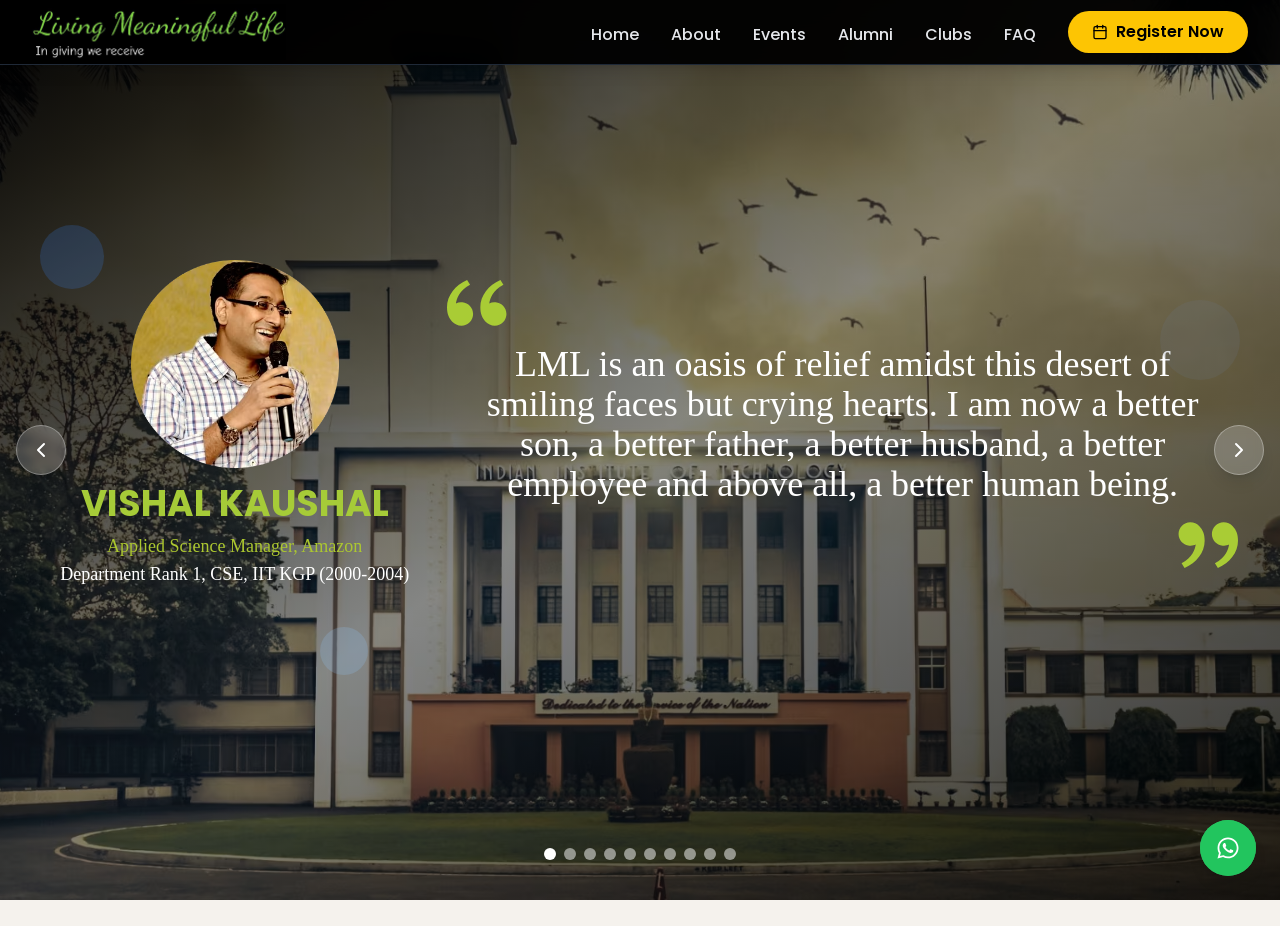
==== commit 20723e92: "Force update" ====
--- a/index.html
+++ b/index.html
@@ -6,4 +6,4 @@
           >
             window.___chunkMapping="{\"app\":[\"/app-69ab41a7350963af54f0.js\"],\"component---src-pages-404-js\":[\"/component---src-pages-404-js-10e682d5244ae35f0438.js\"],\"component---src-pages-index-js\":[\"/component---src-pages-index-js-1a3892db9a4d93af9015.js\"]}";
           </script>
-        <script>window.___webpackCompilationHash="551836acf98e6ba96b29";</script><script src="/webpack-runtime-6115263cea5874604615.js" async></script><script src="/framework-3cbae48c328552486372.js" async></script><script src="/app-69ab41a7350963af54f0.js" async></script><!-- slice-end id="_gatsby-scripts-1" --></body></html>+        <script>window.___webpackCompilationHash="551836acf98e6ba96b29";</script><script src="/webpack-runtime-6115263cea5874604615.js" async></script><script src="/framework-3cbae48c328552486372.js" async></script><script src="/app-69ab41a7350963af54f0.js" async></script><!-- slice-end id="_gatsby-scripts-1" --><br/></body></html>
